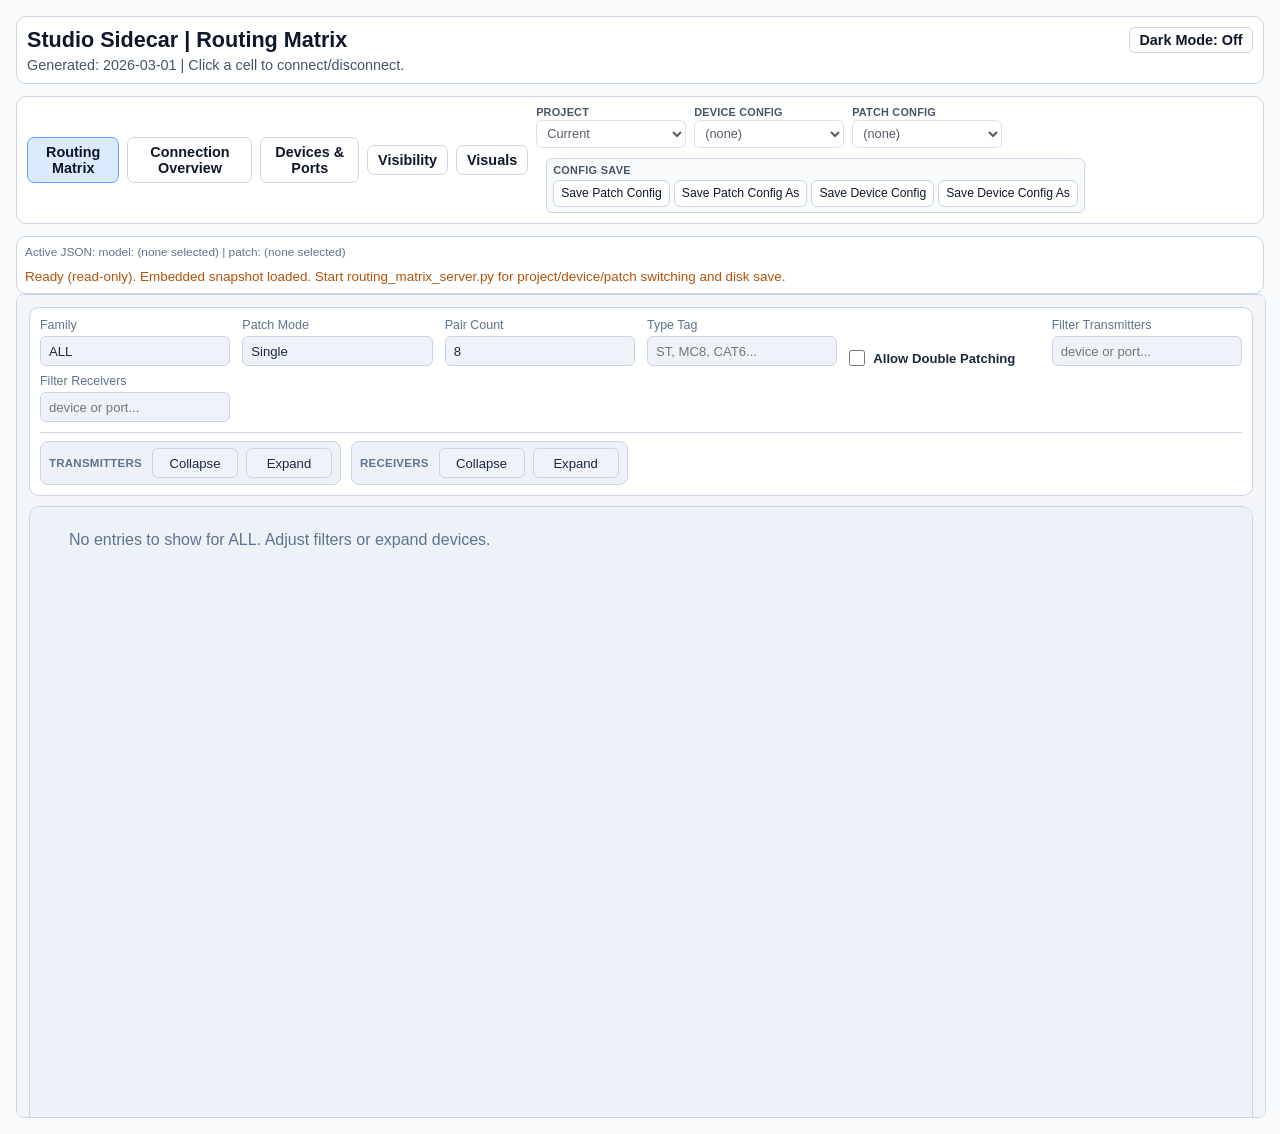
==== routing_matrix.html @ b46349c0 "Initial commit" ====
<!DOCTYPE html>
<html lang="en">
<head>
  <meta charset="utf-8" />
  <meta name="viewport" content="width=device-width, initial-scale=1" />
  <title>Studio Sidecar | Routing Matrix</title>
  <style>
    /* Global theme tokens and matrix sizing variables used throughout the app. */
    :root {
      color-scheme: light;
      --bg: #f8fafc;
      --panel: #ffffff;
      --ink: #0f172a;
      --muted: #475569;
      --border: #cbd5e1;
      --accent: #0f766e;
      --on: #dcfce7;
      --on-border: #16a34a;
      --warn: #fef3c7;
      --warn-border: #d97706;
      --matrix-source-col-width: 110px;
      --matrix-cell-width: 110px;
      --matrix-row-height: 26px;
      --matrix-first-row-height: 26px;
      --matrix-dest-device-row-height: 30px;
      --matrix-dest-header-height: 172px;
      --matrix-dest-inner-height: 166px;
      --matrix-dest-label-max-height: 138px;
    }
    /* Base page layout wrapper styles. */
    body {
      margin: 0;
      font-family: Helvetica, Arial, sans-serif;
      background: var(--bg);
      color: var(--ink);
      overflow-x: hidden;
    }
    .wrap {
      padding: 16px;
      display: grid;
      gap: 12px;
      min-width: 0;
    }
    .panel {
      background: var(--panel);
      border: 1px solid var(--border);
      border-radius: 10px;
      padding: 10px;
      min-width: 0;
    }
    h1 {
      margin: 0 0 4px 0;
      font-size: 1.35rem;
    }
    .meta {
      color: var(--muted);
      font-size: 0.9rem;
    }
    .controls {
      display: flex;
      flex-wrap: wrap;
      gap: 10px;
      align-items: center;
    }
    /* Matrix controls bar (filtering/routing/view/data groups). */
    .matrix-controls-panel {
      padding: 6px;
    }
    .matrix-controls-grid {
      display: grid;
      grid-template-columns: repeat(auto-fit, minmax(240px, max-content));
      gap: 6px;
      width: fit-content;
      max-width: 100%;
      align-items: start;
      justify-content: start;
    }
    .matrix-control-group {
      border: 1px solid var(--border);
      border-radius: 6px;
      padding: 5px 6px;
      background: #f8fafc;
      display: flex;
      flex-direction: column;
      gap: 4px;
      width: fit-content;
      max-width: 100%;
    }
    .matrix-control-title {
      font-size: 0.66rem;
      font-weight: 700;
      letter-spacing: 0.03em;
      color: #475569;
      text-transform: uppercase;
    }
    .matrix-control-group label {
      display: flex;
      flex-direction: column;
      gap: 2px;
      font-size: 0.74rem;
      color: #475569;
      line-height: 1.1;
      width: fit-content;
      max-width: 100%;
    }
    .matrix-control-group select,
    .matrix-control-group input[type="text"],
    .matrix-control-group input[type="search"],
    .matrix-control-group input[type="number"] {
      width: clamp(160px, 20vw, 280px);
      font-size: 0.78rem;
      padding: 3px 6px;
      min-height: 28px;
    }
    .matrix-control-group .inline-checkbox {
      flex-direction: row;
      align-items: center;
      gap: 4px;
      color: var(--ink);
      font-size: 0.76rem;
      width: auto;
    }
    .matrix-control-group .controls-row {
      display: grid;
      grid-template-columns: repeat(2, max-content);
      gap: 4px;
      width: fit-content;
      max-width: 100%;
    }
    .matrix-control-group .controls-row button {
      min-height: 27px;
      padding: 3px 6px;
      font-size: 0.78rem;
      line-height: 1.05;
    }
    .matrix-control-group .hint {
      font-size: 0.68rem;
      color: #64748b;
      line-height: 1.1;
    }
    .matrix-control-group .inline-pair {
      flex-direction: row;
      align-items: center;
      gap: 6px;
    }
    .matrix-control-group .inline-pair input[type="number"] {
      width: 64px;
      min-height: 24px;
      padding: 2px 4px;
      font-size: 0.74rem;
    }
    /* Prototype-mode control panel shown when the matrix subtab switches to prototype mode. */
    .prototype-controls-panel {
      display: none;
      padding: 8px;
      gap: 8px;
    }
    .prototype-controls-grid {
      display: grid;
      grid-template-columns: repeat(auto-fit, minmax(220px, 1fr));
      gap: 8px;
      width: 100%;
    }
    .prototype-controls-group {
      border: 1px solid var(--border);
      border-radius: 6px;
      background: #f8fafc;
      padding: 6px;
      display: grid;
      gap: 6px;
      align-content: start;
    }
    .prototype-controls-group.compact {
      justify-self: start;
      width: fit-content;
      min-width: 0;
    }
    .prototype-controls-label {
      font-size: 0.68rem;
      font-weight: 700;
      color: #475569;
      text-transform: uppercase;
      letter-spacing: 0.03em;
    }
    .prototype-controls-actions {
      display: flex;
      flex-wrap: wrap;
      gap: 6px;
      align-items: center;
    }
    .prototype-controls-actions button {
      min-height: 28px;
      font-size: 0.8rem;
      padding: 4px 8px;
    }
    .prototype-controls-group .inline-checkbox {
      display: inline-flex;
      align-items: center;
      gap: 6px;
      color: #334155;
      font-size: 0.8rem;
      width: fit-content;
    }
    .prototype-status {
      min-height: 1.2em;
      margin-top: 2px;
    }
    .prototype-controls-meta {
      font-size: 0.74rem;
      color: #64748b;
      word-break: break-word;
    }
    /* Main top area and navigation tabs/project selectors. */
    .header-top {
      display: flex;
      align-items: flex-start;
      justify-content: space-between;
      gap: 10px;
      flex-wrap: wrap;
    }
    .tab-bar {
      display: flex;
      gap: 8px;
      align-items: center;
    }
    .header-tools {
      margin-left: auto;
      display: flex;
      align-items: flex-start;
      gap: 10px;
      flex-wrap: wrap;
    }
    .tab-save-group {
      margin-left: auto;
      align-self: flex-start;
      border: 1px solid var(--border);
      border-radius: 6px;
      background: #f8fafc;
      padding: 5px 6px;
      display: grid;
      gap: 4px;
      align-content: start;
    }
    .tab-save-group .prototype-controls-label {
      justify-self: start;
      text-align: left;
    }
    .tab-save-group .prototype-controls-actions {
      gap: 4px;
    }
    .tab-save-group .prototype-controls-actions button {
      min-height: 27px;
      padding: 3px 7px;
      font-size: 0.76rem;
      line-height: 1.05;
    }
    @media (max-width: 1280px) {
      .tab-save-group {
        margin-left: 10px;
      }
    }
    .project-tools {
      display: flex;
      align-items: flex-start;
      gap: 8px;
      flex-wrap: wrap;
    }
    .project-tool {
      display: flex;
      flex-direction: column;
      gap: 2px;
      min-width: 150px;
      max-width: 220px;
    }
    .project-tool span {
      font-size: 0.68rem;
      color: var(--muted);
      font-weight: 700;
      line-height: 1;
      text-transform: uppercase;
      letter-spacing: 0.02em;
    }
    .project-tool select {
      min-height: 28px;
      font-size: 0.8rem;
      padding: 2px 6px;
      min-width: 150px;
      max-width: 220px;
    }
    .theme-tools {
      display: flex;
      align-items: center;
      gap: 8px;
    }
    .theme-toggle-btn {
      min-width: 124px;
      font-weight: 600;
    }
    .tab-btn {
      border: 1px solid var(--border);
      background: #ffffff;
      color: var(--ink);
      border-radius: 7px;
      padding: 6px 10px;
      font-size: 0.9rem;
      font-weight: 600;
      cursor: pointer;
    }
    .tab-btn.active {
      background: #dbeafe;
      border-color: #60a5fa;
    }
    .tab-panel.hidden {
      display: none;
    }
    .tab-panel {
      min-width: 0;
    }
    .hidden {
      display: none !important;
    }
    /* Generic form controls and drag resize handles used by matrix table headers. */
    label {
      font-size: 0.85rem;
      color: var(--muted);
    }
    .scale-control {
      display: flex;
      flex-direction: column;
      gap: 4px;
      min-width: 210px;
    }
    .scale-input-row {
      display: flex;
      align-items: center;
      gap: 6px;
    }
    .scale-input-row input[type="number"] {
      width: 74px;
      min-width: 74px;
    }
    .scale-input-row input[type="range"] {
      width: 140px;
      min-width: 120px;
      accent-color: var(--accent);
    }
    .resize-handle {
      position: absolute;
      z-index: 20;
      background: transparent;
      user-select: none;
      touch-action: none;
    }
    .resize-handle::after {
      content: "";
      position: absolute;
      background: rgba(30, 64, 175, 0.22);
      border-radius: 999px;
      transition: background 120ms ease;
    }
    .resize-handle:hover::after,
    .resize-handle.active::after {
      background: rgba(30, 64, 175, 0.55);
    }
    .resize-handle.col {
      top: 3px;
      right: -5px;
      width: 10px;
      height: calc(100% - 6px);
      cursor: col-resize;
    }
    .resize-handle.col::after {
      top: 2px;
      left: 4px;
      width: 2px;
      height: calc(100% - 4px);
    }
    .resize-handle.row {
      left: 3px;
      bottom: -5px;
      width: calc(100% - 6px);
      height: 10px;
      cursor: row-resize;
    }
    .resize-handle.row.edge-right {
      left: auto;
      right: 3px;
      width: 22px;
    }
    .resize-handle.row-top {
      top: -5px;
      bottom: auto;
    }
    .resize-handle.row::after {
      left: 2px;
      top: 4px;
      width: calc(100% - 4px);
      height: 2px;
    }
    select, input[type="text"], input[type="search"], input[type="number"], button {
      font-size: 0.9rem;
      padding: 4px 8px;
      border: 1px solid var(--border);
      border-radius: 6px;
      background: #fff;
      color: var(--ink);
    }
    button {
      cursor: pointer;
    }
    button:hover {
      border-color: #94a3b8;
    }
    /* Status + debug report panel styling. */
    .status {
      font-size: 0.84rem;
      color: var(--muted);
      min-height: 1.2em;
    }
    .status.warn {
      color: #b45309;
    }
    .debug-tools {
      display: flex;
      flex-direction: column;
      gap: 8px;
      margin-top: 6px;
      padding: 8px;
    }
    .debug-tools-head {
      display: flex;
      gap: 8px;
      flex-wrap: wrap;
      align-items: center;
    }
    .debug-tools-head button {
      font-size: 0.78rem;
      padding: 4px 8px;
    }
    .debug-report {
      margin: 0;
      font-size: 0.72rem;
      line-height: 1.3;
      max-height: 240px;
      overflow: auto;
      border: 1px solid var(--border);
      border-radius: 6px;
      background: #f8fafc;
      padding: 8px;
      white-space: pre-wrap;
      word-break: break-word;
      font-family: Menlo, Monaco, Consolas, "Liberation Mono", "Courier New", monospace;
    }
    /* Matrix viewport, sticky headers, and table geometry. */
    .matrix-wrap {
      overflow-x: auto;
      overflow-y: auto;
      width: 100%;
      max-width: 100%;
      height: var(--matrix-viewport-height, calc(100dvh - 170px));
      min-height: 420px;
      max-height: none;
      overscroll-behavior: contain;
      -webkit-overflow-scrolling: touch;
      touch-action: pan-x pan-y;
      scrollbar-gutter: stable both-edges;
      border: 1px solid var(--border);
      border-radius: 8px;
      background: #fff;
      padding: 0;
      position: relative;
      isolation: isolate;
    }
    .matrix-x-scroll {
      overflow-x: auto;
      overflow-y: hidden;
      width: 100%;
      max-width: 100%;
      height: 14px;
      min-height: 14px;
      max-height: 14px;
      padding: 0;
      border: 1px solid var(--border);
      border-radius: 8px;
      background: #fff;
      scrollbar-gutter: stable;
      -webkit-overflow-scrolling: touch;
    }
    .matrix-x-scroll .inner {
      height: 1px;
      min-height: 1px;
    }
    .matrix-wrap table {
      border-collapse: separate;
      border-spacing: 0;
      width: max-content;
      min-width: max-content;
    }
    .matrix-wrap table {
      table-layout: fixed;
      position: relative;
      z-index: 0;
    }
    .matrix-wrap th,
    .matrix-wrap td {
      border-right: 1px solid #e2e8f0;
      border-bottom: 1px solid #e2e8f0;
      padding: 0;
      min-width: var(--matrix-cell-width);
      height: var(--matrix-row-height);
      text-align: center;
      vertical-align: middle;
      font-size: 0.70rem;
    }
    .matrix-wrap tbody tr:first-child th,
    .matrix-wrap tbody tr:first-child td {
      height: var(--matrix-first-row-height);
      min-height: var(--matrix-first-row-height);
      max-height: var(--matrix-first-row-height);
    }
    .matrix-wrap thead th {
      position: sticky;
      top: 0;
      background: #f1f5f9;
      z-index: 30;
      padding: 2px 3px;
      box-shadow: inset 0 -1px 0 #cbd5e1;
      background-clip: padding-box;
    }
    .matrix-wrap thead tr.dest-device-row th {
      top: 0;
      z-index: 32;
    }
    .matrix-wrap thead tr.dest-port-row th {
      top: 0;
      z-index: 32;
    }
    .matrix-wrap .sticky-left {
      position: sticky;
      left: 0;
      background: #f8fafc;
      z-index: 24;
      width: var(--matrix-source-col-width);
      min-width: var(--matrix-source-col-width);
      max-width: var(--matrix-source-col-width);
      text-align: left;
      padding: 2px 6px;
      box-shadow: inset -1px 0 0 #cbd5e1;
      background-clip: padding-box;
    }
    .matrix-wrap tbody .sticky-left {
      z-index: 26;
    }
    .matrix-wrap thead .sticky-left {
      z-index: 36;
      background: #e2e8f0;
    }
    .matrix-wrap thead .sticky-left.top-left {
      left: 0;
      top: 0;
      z-index: 40;
      background: #dbe5f1;
      box-shadow: inset -1px 0 0 #94a3b8, inset 0 -1px 0 #94a3b8;
    }
    .port-head {
      line-height: 1.05;
      white-space: nowrap;
      overflow: hidden;
      text-overflow: ellipsis;
    }
    .port-head span {
      color: var(--muted);
      font-size: 0.62rem;
      display: block;
      line-height: 1.05;
    }
    .source-head .dev {
      font-size: 0.82rem;
      font-weight: 600;
      color: #0f172a;
      white-space: nowrap;
      overflow: hidden;
      text-overflow: ellipsis;
      display: block;
      max-width: calc(var(--matrix-source-col-width) - 12px);
    }
    .source-head .prt {
      font-size: 0.72rem;
      color: #475569;
      white-space: nowrap;
      overflow: hidden;
      text-overflow: ellipsis;
      display: block;
      max-width: calc(var(--matrix-source-col-width) - 12px);
    }
    .source-head.device-folder .dev {
      font-size: 0.84rem;
      font-weight: 700;
      max-width: calc(var(--matrix-source-col-width) - 12px);
    }
    .source-head.device-folder .prt {
      font-size: 0.70rem;
      font-weight: 600;
      color: #64748b;
      max-width: calc(var(--matrix-source-col-width) - 12px);
    }
    .source-head.top-left .dev {
      font-size: 0.86rem;
      font-weight: 700;
    }
    .source-head.top-left .prt {
      font-size: 0.70rem;
      font-weight: 600;
    }
    .dest-head {
      min-width: var(--matrix-cell-width);
      width: var(--matrix-cell-width);
      max-width: var(--matrix-cell-width);
      vertical-align: bottom;
      padding: 1px;
    }
    .dest-head.dest-device-head {
      height: var(--matrix-dest-device-row-height);
      min-height: var(--matrix-dest-device-row-height);
      max-height: var(--matrix-dest-device-row-height);
      vertical-align: middle;
      background: #e2e8f0;
      padding: 2px 3px;
    }
    .dest-head.dest-port-head {
      height: var(--matrix-dest-header-height);
      min-height: var(--matrix-dest-header-height);
      max-height: var(--matrix-dest-header-height);
      vertical-align: bottom;
      padding: 1px;
    }
    .dest-device-col {
      display: flex;
      align-items: center;
      justify-content: flex-start;
      gap: 4px;
      min-width: 0;
    }
    .dest-device-name {
      font-size: 0.82rem;
      font-weight: 700;
      color: #334155;
      white-space: nowrap;
      overflow: hidden;
      text-overflow: ellipsis;
      min-width: 0;
      max-width: none;
    }
    .dest-device-meta {
      font-size: 0.68rem;
      font-weight: 600;
      color: #64748b;
      white-space: nowrap;
      overflow: hidden;
      text-overflow: ellipsis;
      max-width: none;
    }
    .dest-col {
      display: flex;
      flex-direction: column;
      align-items: stretch;
      justify-content: flex-end;
      gap: 2px;
      height: var(--matrix-dest-inner-height);
      min-height: var(--matrix-dest-inner-height);
      padding: 0 2px;
    }
    .dest-labels {
      display: flex;
      flex-direction: column;
      align-items: stretch;
      justify-content: flex-end;
      gap: 2px;
      min-height: 0;
      min-width: 0;
    }
    .dest-controls {
      display: flex;
      justify-content: flex-end;
      gap: 2px;
      min-height: 12px;
    }
    .dest-device {
      font-size: 0.80rem;
      font-weight: 700;
      color: #334155;
      display: block;
      line-height: 1.05;
      white-space: nowrap;
      overflow: hidden;
      text-overflow: ellipsis;
      max-width: calc(var(--matrix-cell-width) - 4px);
    }
    .dest-port {
      font-size: 0.82rem;
      color: #475569;
      display: block;
      line-height: 1.05;
      white-space: nowrap;
      overflow: hidden;
      text-overflow: ellipsis;
      max-width: calc(var(--matrix-cell-width) - 4px);
      max-height: var(--matrix-dest-label-max-height);
      text-align: left;
    }
    body.dest-orientation-vertical .dest-col {
      align-items: center;
      justify-content: flex-end;
      padding: 0 1px;
    }
    body.dest-orientation-vertical .dest-head.dest-device-head .dest-device-col {
      align-items: center;
      justify-content: flex-start;
    }
    body.dest-orientation-vertical .dest-device-name {
      writing-mode: vertical-rl;
      text-orientation: mixed;
      transform: rotate(180deg);
      transform-origin: center center;
      white-space: nowrap;
      overflow: hidden;
      text-overflow: clip;
      line-height: 1.0;
      max-height: calc(var(--matrix-dest-device-row-height) - 8px);
    }
    body.dest-orientation-vertical .dest-device-meta {
      display: none;
    }
    body.dest-orientation-vertical .dest-controls {
      justify-content: center;
    }
    body.dest-orientation-vertical .dest-labels {
      flex-direction: row;
      align-items: flex-end;
      justify-content: center;
      gap: 2px;
      min-height: calc(var(--matrix-dest-inner-height) - 14px);
    }
    body.dest-orientation-vertical .dest-device,
    body.dest-orientation-vertical .dest-port {
      writing-mode: vertical-rl;
      text-orientation: mixed;
      transform: rotate(180deg);
      transform-origin: center center;
      white-space: nowrap;
      overflow: hidden;
      text-overflow: clip;
      max-width: none;
      max-height: none;
      text-align: left;
      line-height: 1.0;
    }
    body.dest-orientation-vertical .dest-port {
      max-height: none;
    }
    .source-line {
      display: flex;
      align-items: center;
      gap: 4px;
      min-width: 0;
    }
    .source-head.collapsed,
    .dest-head.collapsed {
      background: #d7e3f0;
    }
    .group-toggle {
      border: 1px solid #cbd5e1;
      background: #ffffff;
      color: #334155;
      border-radius: 4px;
      width: 14px;
      height: 14px;
      min-width: 14px;
      min-height: 14px;
      padding: 0;
      line-height: 12px;
      font-size: 0.58rem;
      cursor: pointer;
    }
    .group-toggle:hover {
      border-color: #94a3b8;
      background: #f8fafc;
    }
    .dest-head .group-toggle {
      display: inline-block;
      margin: 0;
      width: 12px;
      height: 12px;
      min-width: 12px;
      min-height: 12px;
      line-height: 10px;
    }
    /* Matrix cell states for hover/on/blocked/incompatible interactions. */
    td.cell {
      cursor: pointer;
      background: #fff;
      min-width: var(--matrix-cell-width);
      width: var(--matrix-cell-width);
      height: var(--matrix-row-height);
      position: relative;
      z-index: 1;
      transition: background-color 120ms ease, box-shadow 120ms ease;
    }
    td.cell:hover {
      background: #dcfce7;
      box-shadow: inset 0 0 0 1px #22c55e;
    }
    .axis-hover-row {
      outline: 1px solid rgba(37, 99, 235, 0.42);
      outline-offset: -1px;
    }
    .axis-hover-col {
      outline: 1px solid rgba(29, 78, 216, 0.52);
      outline-offset: -1px;
    }
    td.cell.axis-hover-point {
      outline: 2px solid rgba(30, 64, 175, 0.9);
      outline-offset: -2px;
    }
    td.cell.range-anchor {
      background: #dbeafe;
      box-shadow: inset 0 0 0 2px #2563eb;
    }
    td.cell.on {
      background: var(--on);
      box-shadow: inset 0 0 0 1px var(--on-border);
    }
    td.cell.on.override {
      background: var(--warn);
      box-shadow: inset 0 0 0 1px var(--warn-border);
    }
    td.cell.disabled-port {
      cursor: not-allowed;
      background: #eef2f7;
      box-shadow: inset 0 0 0 1px #cbd5e1;
    }
    td.cell.disabled-port:hover {
      background: #e2e8f0;
      box-shadow: inset 0 0 0 1px #94a3b8;
    }
    td.cell.group-blocked {
      cursor: not-allowed;
      color: #475569;
      font-size: 0.60rem;
      background: #fdecc8;
    }
    td.cell.group-blocked.group-on {
      background: #f4d8a0;
      color: #0f172a;
      font-weight: 700;
    }
    tr.device-folder-row th {
      background: #d3dfec;
      border-bottom: 1px solid #b8c7da;
    }
    td.cell.incompatible {
      background: #fee2e2;
      color: #b91c1c;
      cursor: not-allowed;
      box-shadow: inset 0 0 0 1px #fca5a5;
    }
    /* Connection list and prototype iframe host containers. */
    .split {
      display: grid;
      grid-template-columns: minmax(0, 1fr) 320px;
      gap: 12px;
    }
    .conn-list {
      width: 100%;
      max-width: 100%;
      height: var(--matrix-viewport-height, calc(100dvh - 170px));
      min-height: 420px;
      max-height: none;
      padding: 0;
      overflow: auto;
      overscroll-behavior: contain;
      -webkit-overflow-scrolling: touch;
      border: 1px solid var(--border);
      border-radius: 8px;
      background: #fff;
      position: relative;
      isolation: isolate;
    }
    .prototype-matrix-host {
      width: 100%;
      max-width: 100%;
      height: var(--matrix-viewport-height, calc(100dvh - 170px));
      min-height: 420px;
      max-height: none;
      overflow: hidden;
      overscroll-behavior: contain;
      border: 1px solid var(--border);
      border-radius: 8px;
      padding: 0;
      background: #fff;
    }
    .prototype-matrix-frame {
      display: block;
      width: 100%;
      height: 100%;
      border: 0;
      background: #fff;
    }
    body.main-prototype-mode #panelMatrix .matrix-controls-panel,
    body.main-prototype-mode #panelMatrix #status,
    body.main-prototype-mode #panelMatrix .debug-tools,
    body.main-prototype-mode #panelMatrix .matrix-subtabs,
    body.main-prototype-mode #panelMatrix #matrixXScroll,
    body.main-prototype-mode #panelMatrix #matrixContainer,
    body.main-prototype-mode #panelMatrix #connectionList {
      display: none !important;
    }
    body.main-prototype-mode #panelMatrix #prototypeControlsPanel {
      display: grid !important;
    }
    body.main-prototype-mode #panelMatrix #prototypeMatrixHost {
      display: block !important;
    }
    body.embedded-tab-mode {
      margin: 0;
      background: transparent;
    }
    body.embedded-tab-mode .wrap {
      width: 100%;
      max-width: none;
      margin: 0;
      padding: 0;
      gap: 8px;
    }
    body.embedded-tab-mode #headerPanel {
      display: none;
    }
    body.embedded-tab-mode #mainTabMatrix,
    body.embedded-tab-mode #mainTabConnectionOverview,
    body.embedded-tab-mode #mainTabDevices,
    body.embedded-tab-mode #mainTabVisibility,
    body.embedded-tab-mode #mainTabVisuals {
      display: none;
    }
    /* Toolbar + print behavior for the Connection Overview tab. */
    .connection-overview-toolbar {
      display: flex;
      align-items: center;
      justify-content: space-between;
      gap: 10px;
    }
    .connection-overview-toolbar-actions {
      display: flex;
      align-items: center;
      gap: 8px;
      flex-wrap: wrap;
    }
    .connection-overview-toolbar-title {
      font-weight: 700;
      color: var(--ink);
    }
    @media print {
      body.print-connection-overview .wrap > * {
        display: none !important;
      }
      body.print-connection-overview #panelConnectionOverview {
        display: block !important;
      }
      body.print-connection-overview #panelConnectionOverview .connection-overview-toolbar {
        display: none !important;
      }
      body.print-connection-overview #panelConnectionOverview .conn-list {
        height: auto !important;
        min-height: 0 !important;
        overflow: visible !important;
        border: 0 !important;
      }
      body.print-connection-overview #panelConnectionOverview .panel {
        border: 0 !important;
        box-shadow: none !important;
        background: #fff !important;
        padding: 0 !important;
      }
      body.print-connection-overview #panelConnectionOverview table {
        font-size: 11px;
      }
      body.print-connection-overview #panelConnectionOverview th,
      body.print-connection-overview #panelConnectionOverview td {
        border: 1px solid #cbd5e1;
      }
    }
    body.embedded-tab-mode #mainTabBar {
      padding-top: 8px;
      padding-bottom: 8px;
    }
    body.embedded-tab-mode #mainTabBar .header-tools {
      margin-left: auto;
      width: 100%;
      align-items: flex-start;
      flex-wrap: nowrap;
    }
    body.embedded-tab-mode #mainTabBar .project-tools {
      width: auto;
      flex: 1 1 auto;
    }
    body.embedded-tab-mode #mainTabBar .tab-save-group {
      margin-left: auto;
      align-self: flex-start;
    }
    .conn-list table {
      width: 100%;
      min-width: 0;
      border-collapse: separate;
      border-spacing: 0;
    }
    .conn-list th {
      text-align: left;
      padding: 6px 8px;
      background: #f1f5f9;
    }
    .conn-list thead th {
      position: sticky;
      top: 0;
      z-index: 8;
      box-shadow: inset 0 -1px 0 #cbd5e1;
      background-clip: padding-box;
    }
    .conn-list td {
      text-align: left;
      padding: 6px 8px;
      height: auto;
      min-width: 0;
      font-size: 0.78rem;
    }
    /* Hover tooltip shown when inspecting matrix crosspoints. */
    .matrix-hover-tooltip {
      position: fixed;
      z-index: 50;
      max-width: min(520px, calc(100vw - 20px));
      pointer-events: none;
      background: rgba(255, 255, 255, 0.98);
      color: #0f172a;
      border: 1px solid #94a3b8;
      border-radius: 8px;
      box-shadow: 0 8px 20px rgba(15, 23, 42, 0.22);
      padding: 6px 8px;
      font-size: 0.72rem;
      line-height: 1.25;
      white-space: pre-wrap;
    }
    .matrix-hover-tooltip .title {
      display: block;
      font-weight: 700;
      margin-bottom: 4px;
      color: #0f172a;
    }
    .matrix-hover-tooltip .line {
      display: block;
      color: #1e293b;
    }
    /* Visuals tab cards and embedded SVG previews. */
    .results-grid {
      display: grid;
      grid-template-columns: 1fr;
      gap: 10px;
    }
    .results-block {
      border: 1px solid var(--border);
      border-radius: 8px;
      background: #fff;
      padding: 8px;
    }
    .results-head {
      display: flex;
      justify-content: space-between;
      align-items: center;
      margin-bottom: 6px;
      gap: 8px;
    }
    .results-title {
      font-size: 0.84rem;
      font-weight: 700;
      color: #0f172a;
    }
    .results-actions {
      display: flex;
      align-items: center;
      gap: 8px;
      flex-wrap: wrap;
    }
    .preview-status {
      margin-bottom: 8px;
    }
    .preview-grid {
      display: grid;
      grid-template-columns: repeat(auto-fit, minmax(280px, 1fr));
      gap: 10px;
    }
    .preview-card {
      border: 1px solid #e2e8f0;
      border-radius: 8px;
      background: #ffffff;
      padding: 8px;
      display: grid;
      gap: 6px;
    }
    .preview-card-head {
      display: flex;
      align-items: center;
      justify-content: space-between;
      gap: 8px;
      font-size: 0.78rem;
    }
    .preview-card-title {
      font-weight: 700;
      color: #0f172a;
    }
    .preview-open-link {
      color: #2563eb;
      text-decoration: none;
      font-weight: 600;
      font-size: 0.74rem;
    }
    .preview-open-link:hover {
      text-decoration: underline;
    }
    .preview-image {
      width: 100%;
      height: 220px;
      object-fit: contain;
      border: 1px solid #cbd5e1;
      border-radius: 6px;
      background: #f8fafc;
    }
    /* Devices + visibility editor layout and list item styles. */
    .editor-layout {
      display: grid;
      grid-template-columns: 320px minmax(0, 1fr);
      gap: 12px;
    }
    .device-list-wrap {
      max-height: 68vh;
      overflow: auto;
      border: 1px solid var(--border);
      border-radius: 8px;
      background: #fff;
      padding: 4px;
    }
    .visibility-list-wrap {
      max-height: 68vh;
      overflow: auto;
      border: 1px solid var(--border);
      border-radius: 8px;
      background: #fff;
      padding: 4px;
    }
    .visibility-item {
      display: grid;
      grid-template-columns: auto auto minmax(0, 1fr) auto;
      gap: 8px;
      align-items: center;
      border: 1px solid #e2e8f0;
      border-radius: 6px;
      padding: 6px 8px;
      margin: 6px 2px;
      background: #f8fafc;
    }
    .visibility-item.dragging {
      opacity: 0.55;
    }
    .visibility-item.drag-over-before {
      box-shadow: inset 0 3px 0 #2563eb;
    }
    .visibility-item.drag-over-after {
      box-shadow: inset 0 -3px 0 #2563eb;
    }
    .visibility-item.off {
      opacity: 0.75;
      background: #f8fafc;
    }
    .visibility-drag-grip {
      font-size: 0.84rem;
      color: #64748b;
      letter-spacing: 0.5px;
      user-select: none;
      cursor: grab;
      font-weight: 700;
      width: 14px;
      text-align: center;
      line-height: 1;
    }
    .visibility-item.dragging .visibility-drag-grip {
      cursor: grabbing;
    }
    .visibility-name {
      font-size: 0.86rem;
      font-weight: 700;
      color: #0f172a;
      white-space: nowrap;
      overflow: hidden;
      text-overflow: ellipsis;
    }
    .visibility-meta {
      font-size: 0.74rem;
      color: #64748b;
      white-space: nowrap;
      overflow: hidden;
      text-overflow: ellipsis;
    }
    .device-item {
      display: grid;
      grid-template-columns: minmax(0, 1fr) auto;
      gap: 6px;
      align-items: center;
      border: 1px solid #e2e8f0;
      border-radius: 6px;
      padding: 6px;
      margin: 6px 2px;
      background: #f8fafc;
    }
    .device-item.active {
      border-color: #60a5fa;
      background: #eff6ff;
    }
    .device-title {
      font-size: 0.86rem;
      font-weight: 700;
      color: #0f172a;
      text-align: left;
    }
    .device-sub {
      font-size: 0.72rem;
      color: #475569;
      text-align: left;
      margin-top: 2px;
    }
    .device-action-btn {
      padding: 4px 7px;
      font-size: 0.78rem;
    }
    .editor-head {
      display: grid;
      grid-template-columns: minmax(170px, 1fr) minmax(170px, 1fr) auto auto;
      gap: 8px;
      align-items: end;
      margin-bottom: 10px;
    }
    .editor-head #saveDeviceMetaBtn,
    .editor-head #saveDeviceAsTemplateBtn {
      white-space: nowrap;
      height: 34px;
      padding: 6px 10px;
    }
    .editor-card {
      border: 1px solid var(--border);
      border-radius: 8px;
      background: #fff;
      padding: 8px;
    }
    .mini-tabs {
      display: flex;
      gap: 8px;
      margin-bottom: 10px;
    }
    .matrix-subtabs {
      margin-bottom: 8px;
    }
    .mini-tab-btn {
      border: 1px solid var(--border);
      border-radius: 6px;
      background: #fff;
      padding: 4px 8px;
      font-size: 0.82rem;
      font-weight: 600;
      cursor: pointer;
    }
    .mini-tab-btn.active {
      background: #dcfce7;
      border-color: #4ade80;
    }
    .port-add-grid {
      display: grid;
      grid-template-columns: 140px 62px minmax(150px, 1fr) 120px 140px auto;
      gap: 8px;
      align-items: end;
      margin-bottom: 8px;
    }
    .port-add-grid #addPortCountInput {
      width: 62px;
    }
    .port-add-grid #addPortBaseInput {
      min-width: 150px;
    }
    .port-add-grid #addPortTransportInput {
      min-width: 120px;
    }
    .port-add-grid #addPortsBtn {
      white-space: nowrap;
      height: 34px;
      padding: 6px 10px;
    }
    .port-table-wrap {
      max-height: 52vh;
      overflow: auto;
      border: 1px solid var(--border);
      border-radius: 8px;
    }
    .port-table {
      width: 100%;
      border-collapse: separate;
      border-spacing: 0;
    }
    .port-table th,
    .port-table td {
      border-bottom: 1px solid #e2e8f0;
      border-right: 1px solid #e2e8f0;
      text-align: left;
      padding: 6px;
      font-size: 0.78rem;
      height: auto;
      min-width: 0;
    }
    .port-table th:last-child,
    .port-table td:last-child {
      border-right: 0;
    }
    .muted-note {
      color: #64748b;
      font-size: 0.76rem;
    }
    .muted-note.warn {
      color: #b45309;
    }
    /* Dark theme overrides for all major UI surfaces and controls. */
    body.theme-dark {
      color-scheme: dark;
      --bg: #0b1220;
      --panel: #111827;
      --ink: #e5e7eb;
      --muted: #94a3b8;
      --border: #334155;
      --accent: #38bdf8;
      --on: #052e1d;
      --on-border: #22c55e;
      --warn: #422e0c;
      --warn-border: #f59e0b;
    }
    body.theme-dark .tab-btn,
    body.theme-dark .mini-tab-btn,
    body.theme-dark .group-toggle,
    body.theme-dark select,
    body.theme-dark input[type="text"],
    body.theme-dark input[type="search"],
    body.theme-dark input[type="number"],
    body.theme-dark button {
      background: #0f172a;
      border-color: #334155;
      color: #e5e7eb;
    }
    body.theme-dark button:hover,
    body.theme-dark .tab-btn:hover,
    body.theme-dark .mini-tab-btn:hover,
    body.theme-dark .group-toggle:hover {
      border-color: #64748b;
      background: #172033;
    }
    body.theme-dark .tab-btn.active {
      background: #1e3a8a;
      border-color: #3b82f6;
      color: #eff6ff;
    }
    body.theme-dark .mini-tab-btn.active {
      background: #14532d;
      border-color: #22c55e;
      color: #dcfce7;
    }
    body.theme-dark .matrix-wrap,
    body.theme-dark .matrix-x-scroll,
    body.theme-dark .device-list-wrap,
    body.theme-dark .visibility-list-wrap,
    body.theme-dark .editor-card,
    body.theme-dark .results-block,
    body.theme-dark .conn-list,
    body.theme-dark .prototype-matrix-host {
      background: #0f172a;
      border-color: #334155;
    }
    body.theme-dark .conn-list table {
      background: #0f172a;
    }
    body.theme-dark .prototype-controls-group {
      background: #172033;
      border-color: #334155;
    }
    body.theme-dark .tab-save-group {
      background: #172033;
      border-color: #334155;
    }
    body.theme-dark .prototype-controls-label {
      color: #e2e8f0;
    }
    body.theme-dark .prototype-controls-group .inline-checkbox {
      color: #cbd5e1;
    }
    body.theme-dark .matrix-control-group {
      background: #172033;
      border-color: #334155;
    }
    body.theme-dark .matrix-control-title,
    body.theme-dark .matrix-control-group label {
      color: #cbd5e1;
    }
    body.theme-dark .matrix-control-group .hint {
      color: #94a3b8;
    }
    body.theme-dark .matrix-wrap th,
    body.theme-dark .matrix-wrap td {
      border-right-color: #273449;
      border-bottom-color: #273449;
    }
    body.theme-dark .matrix-wrap thead th {
      background: #1f2937;
      box-shadow: inset 0 -1px 0 #334155;
    }
    body.theme-dark .dest-head.dest-device-head {
      background: #243244;
    }
    body.theme-dark .matrix-wrap .sticky-left {
      background: #111827;
      box-shadow: inset -1px 0 0 #334155;
    }
    body.theme-dark .matrix-wrap thead .sticky-left {
      background: #1f2937;
    }
    body.theme-dark .matrix-wrap thead .sticky-left.top-left {
      background: #243244;
      box-shadow: inset -1px 0 0 #475569, inset 0 -1px 0 #475569;
    }
    body.theme-dark td.cell {
      background: #0f172a;
    }
    body.theme-dark td.cell:hover {
      background: #0f2f24;
      box-shadow: inset 0 0 0 1px #22c55e;
    }
    body.theme-dark .axis-hover-row {
      outline: 1px solid rgba(96, 165, 250, 0.42);
    }
    body.theme-dark .axis-hover-col {
      outline: 1px solid rgba(147, 197, 253, 0.52);
    }
    body.theme-dark td.cell.axis-hover-point {
      outline: 2px solid rgba(59, 130, 246, 0.95);
    }
    body.theme-dark td.cell.range-anchor {
      background: #1e3a8a;
      box-shadow: inset 0 0 0 2px #93c5fd;
    }
    body.theme-dark .source-head .dev,
    body.theme-dark .results-title,
    body.theme-dark .preview-card-title,
    body.theme-dark .device-title {
      color: #e5e7eb;
    }
    body.theme-dark .source-head .prt,
    body.theme-dark .dest-port,
    body.theme-dark .device-sub,
    body.theme-dark .muted-note {
      color: #94a3b8;
    }
    body.theme-dark .dest-device {
      color: #cbd5e1;
    }
    body.theme-dark .dest-device-name {
      color: #e2e8f0;
    }
    body.theme-dark .dest-device-meta {
      color: #94a3b8;
    }
    body.theme-dark .source-head.collapsed,
    body.theme-dark .dest-head.collapsed {
      background: #1b2a3d;
    }
    body.theme-dark td.cell.group-blocked {
      background: #3f2f16;
      color: #d6c7a5;
    }
    body.theme-dark td.cell.group-blocked.group-on {
      background: #5a4321;
      color: #f3e8c8;
    }
    body.theme-dark tr.device-folder-row th {
      background: #223249;
      border-bottom: 1px solid #415676;
    }
    body.theme-dark td.cell.incompatible {
      background: #4a1f24;
      color: #fca5a5;
      box-shadow: inset 0 0 0 1px #7f1d1d;
    }
    body.theme-dark td.cell.disabled-port {
      background: #1e293b;
      box-shadow: inset 0 0 0 1px #334155;
    }
    body.theme-dark td.cell.disabled-port:hover {
      background: #273449;
      box-shadow: inset 0 0 0 1px #64748b;
    }
    body.theme-dark .conn-list th {
      background: #1f2937;
    }
    body.theme-dark .conn-list thead th {
      box-shadow: inset 0 -1px 0 #334155;
    }
    body.theme-dark .matrix-hover-tooltip {
      background: rgba(15, 23, 42, 0.98);
      color: #e5e7eb;
      border-color: #475569;
      box-shadow: 0 10px 24px rgba(2, 6, 23, 0.55);
    }
    body.theme-dark .matrix-hover-tooltip .title {
      color: #f8fafc;
    }
    body.theme-dark .matrix-hover-tooltip .line {
      color: #cbd5e1;
    }
    body.theme-dark .device-item {
      border-color: #334155;
      background: #0f172a;
    }
    body.theme-dark .visibility-item {
      border-color: #334155;
      background: #0f172a;
    }
    body.theme-dark .visibility-item.drag-over-before {
      box-shadow: inset 0 3px 0 #60a5fa;
    }
    body.theme-dark .visibility-item.drag-over-after {
      box-shadow: inset 0 -3px 0 #60a5fa;
    }
    body.theme-dark .visibility-item.off {
      background: #111827;
      opacity: 0.8;
    }
    body.theme-dark .visibility-name {
      color: #e5e7eb;
    }
    body.theme-dark .visibility-meta {
      color: #94a3b8;
    }
    body.theme-dark .visibility-drag-grip {
      color: #94a3b8;
    }
    body.theme-dark .device-item.active {
      border-color: #60a5fa;
      background: #172554;
    }
    body.theme-dark .preview-card {
      border-color: #334155;
      background: #0b1220;
    }
    body.theme-dark .preview-image {
      border-color: #334155;
      background: #111827;
    }
    body.theme-dark .preview-open-link {
      color: #93c5fd;
    }
    body.theme-dark .resize-handle::after {
      background: rgba(147, 197, 253, 0.28);
    }
    body.theme-dark .resize-handle:hover::after,
    body.theme-dark .resize-handle.active::after {
      background: rgba(147, 197, 253, 0.62);
    }
    body.theme-dark .status.warn {
      color: #f59e0b;
    }
    body.theme-dark .debug-report {
      background: #0b1220;
      border-color: #334155;
      color: #cbd5e1;
    }
    body.theme-dark .muted-note.warn {
      color: #f59e0b;
    }
    /* Responsive layout breakpoints for medium and small viewports. */
    @media (max-width: 1200px) {
      .split {
        grid-template-columns: 1fr;
      }
      .matrix-controls-grid {
        grid-template-columns: repeat(2, minmax(220px, max-content));
      }
      .editor-layout {
        grid-template-columns: 1fr;
      }
      .editor-head {
        grid-template-columns: repeat(2, minmax(180px, 1fr));
      }
      .port-add-grid {
        grid-template-columns: 1fr 1fr;
      }
    }
    @media (max-width: 780px) {
      .header-tools {
        width: 100%;
        margin-left: 0;
      }
      .project-tools {
        width: 100%;
      }
      .project-tool,
      .project-tool select {
        min-width: 0;
        max-width: none;
        width: 100%;
      }
      .matrix-controls-grid {
        grid-template-columns: minmax(220px, 1fr);
        width: 100%;
      }
      .matrix-control-group,
      .matrix-control-group label,
      .matrix-control-group .controls-row {
        width: 100%;
      }
      .matrix-control-group select,
      .matrix-control-group input[type="text"],
      .matrix-control-group input[type="search"],
      .matrix-control-group input[type="number"] {
        width: 100%;
      }
    }
  </style>
</head>
<body>
  <!-- App-level wrapper that holds the top header and all tab panels. -->
  <div class="wrap">
    <!-- Static page title, generated timestamp, and standalone theme toggle. -->
    <div class="panel" id="headerPanel">
      <div class="header-top">
        <div>
          <h1>Studio Sidecar | Routing Matrix</h1>
          <div class="meta">Generated: 2026-03-01 | Click a cell to connect/disconnect.</div>
        </div>
        <div class="theme-tools">
          <button id="themeToggleBtn" class="theme-toggle-btn" type="button">Dark Mode: Off</button>
        </div>
      </div>
    </div>
    <!-- Primary navigation tabs plus project/config selectors. -->
    <div class="panel tab-bar" id="mainTabBar">
      <button id="mainTabMatrix" class="tab-btn active" type="button">Routing Matrix</button>
      <button id="mainTabConnectionOverview" class="tab-btn" type="button">Connection Overview</button>
      <button id="mainTabDevices" class="tab-btn" type="button">Devices & Ports</button>
      <button id="mainTabVisibility" class="tab-btn" type="button">Visibility</button>
      <button id="mainTabVisuals" class="tab-btn" type="button">Visuals</button>
      <div class="header-tools">
        <div id="projectTools" class="project-tools">
          <label class="project-tool"><span>Project</span>
            <select id="projectSelect"></select>
          </label>
          <label class="project-tool"><span>Device Config</span>
            <select id="deviceConfigSelect"></select>
          </label>
          <label class="project-tool"><span>Patch Config</span>
            <select id="patchConfigSelect"></select>
          </label>
        </div>
        <div class="tab-save-group">
          <div class="prototype-controls-label">Config Save</div>
          <div class="prototype-controls-actions">
            <button id="prototypeSavePatchConfigBtn" type="button">Save Patch Config</button>
            <button id="prototypeSavePatchConfigAsBtn" type="button">Save Patch Config As</button>
            <button id="prototypeSaveDeviceConfigBtn" type="button">Save Device Config</button>
            <button id="prototypeSaveDeviceConfigAsBtn" type="button">Save Device Config As</button>
          </div>
        </div>
      </div>
    </div>

    <!-- Routing Matrix tab panel (default): controls + matrix + debug + prototype host. -->
    <div id="panelMatrix" class="tab-panel">
      <!-- Prototype-only controls, shown when prototype subtab is active. -->
      <div class="panel prototype-controls-panel" id="prototypeControlsPanel">
        <div id="prototypeLoadedInfo" class="prototype-controls-meta"></div>
        <div id="prototypeStatus" class="status prototype-status"></div>
      </div>
      <!-- Standard matrix control groups for filter/routing/view/data actions. -->
      <div class="panel controls matrix-controls-panel">
        <div class="matrix-controls-grid">
          <div class="matrix-control-group">
            <div class="matrix-control-title">Filtering</div>
            <label>Family
              <select id="familySelect"></select>
            </label>
            <label>Filter Sources
              <input id="sourceFilterInput" type="search" placeholder="device or port..." />
            </label>
            <label>Filter Destinations
              <input id="destFilterInput" type="search" placeholder="device or port..." />
            </label>
          </div>
          <div class="matrix-control-group">
            <div class="matrix-control-title">Routing</div>
            <label>Patch Mode
              <select id="patchModeSelect">
                <option value="single">Single</option>
                <option value="paint">Paint</option>
                <option value="range">Range</option>
                <option value="stereo">Stereo Pair</option>
                <option value="multi">Multi Pair</option>
              </select>
            </label>
            <label class="inline-pair">Pair Count
              <input id="pairCountInput" type="number" min="2" max="64" step="1" value="8" />
            </label>
            <label>Type Tag (optional)
              <input id="typeTagInput" type="text" placeholder="ST, MC8, CAT6..." />
            </label>
            <label class="inline-checkbox" title="When off, each source/destination port can only be used once.">
              <input id="overrideToggle" type="checkbox" />
              Allow Double Patching
            </label>
            <div id="patchModeHint" class="hint">Single: click one crosspoint.</div>
          </div>
          <div class="matrix-control-group">
            <div class="matrix-control-title">View</div>
            <div class="controls-row">
              <button id="collapseGroupsBtn" type="button">Collapse Groups</button>
              <button id="expandGroupsBtn" type="button">Expand Groups</button>
              <button id="collapseDevicesBtn" type="button">Collapse Devices</button>
              <button id="expandDevicesBtn" type="button">Expand Devices</button>
            </div>
            <div class="controls-row">
              <button id="resetScaleBtn" type="button">Reset Scale</button>
              <button id="resetBtn" type="button">Reset View</button>
            </div>
          </div>
          <div class="matrix-control-group">
            <div class="matrix-control-title">Data</div>
            <div class="controls-row">
              <button id="importJsonBtn" type="button">Import JSON</button>
              <button id="exportJsonBtn" type="button">Export JSON</button>
              <button id="loadEmptyTemplateBtn" type="button">Load Empty Template</button>
            </div>
            <div class="controls-row">
              <button id="saveDeviceConfigBtn" type="button">Save Device Config</button>
              <button id="saveDeviceConfigAsBtn" type="button">Save Device Config As</button>
              <button id="savePatchConfigAsBtn" type="button">Save Patch Config As</button>
            </div>
            <div class="controls-row">
              <label class="inline-checkbox" title="Automatically save selected device + patch configs after edits.">
                <input id="autoSaveConfigsToggle" type="checkbox" />
                Auto Save Configs
              </label>
            </div>
          </div>
        </div>
        <input id="importModelFile" type="file" accept="application/json" style="display:none;" />
        <input id="importConnectionsFile" type="file" accept="application/json" style="display:none;" />
      </div>
      <!-- User feedback/status line for matrix actions. -->
      <div id="status" class="status panel"></div>
      <!-- Collapsible debug report area. -->
      <div class="panel debug-tools">
        <div class="debug-tools-head">
          <button id="copyDebugReportBtn" type="button">Copy Debug Report</button>
          <button id="toggleDebugPanelBtn" type="button">Show Debug Details</button>
        </div>
        <pre id="debugReportPanel" class="debug-report hidden"></pre>
      </div>
      <!-- Subtabs switch between patch matrix and prototype matrix iframe. -->
      <div class="mini-tabs matrix-subtabs">
        <button id="matrixSubTabPatch" class="mini-tab-btn active" type="button">Patch Matrix</button>
        <button id="matrixSubTabPrototype" class="mini-tab-btn" type="button">Prototype Matrix</button>
      </div>
      <!-- Scroll sync bar and live matrix table container. -->
      <div class="panel matrix-x-scroll" id="matrixXScroll"><div id="matrixXScrollInner" class="inner"></div></div>
      <div class="panel matrix-wrap" id="matrixContainer"></div>
      <!-- Embedded prototype matrix renderer. -->
      <div class="panel prototype-matrix-host" id="prototypeMatrixHost">
        <iframe
          id="prototypeMatrixFrame"
          class="prototype-matrix-frame"
          title="Prototype Routing Matrix"
          loading="lazy"
        ></iframe>
      </div>
    </div>
    <!-- Floating tooltip used while hovering matrix cells. -->
    <div id="matrixHoverTooltip" class="matrix-hover-tooltip hidden"></div>

    <!-- Connection Overview tab panel with export action and generated table. -->
    <div id="panelConnectionOverview" class="tab-panel hidden">
      <div class="panel connection-overview-toolbar">
        <div class="connection-overview-toolbar-title">Connection Overview</div>
        <div class="connection-overview-toolbar-actions">
          <button id="connectionOverviewExportCsvBtn" type="button">Export as CSV</button>
          <button id="connectionOverviewExportPdfBtn" type="button">Export as PDF</button>
        </div>
      </div>
      <div class="panel conn-list" id="connectionList"></div>
    </div>

    <!-- Devices & Ports tab panel for adding/editing device and port definitions. -->
    <div id="panelDevices" class="tab-panel hidden">
      <div class="panel controls">
        <label>Device Name
          <input id="newDeviceName" type="text" placeholder="New device name..." />
        </label>
        <label>Device Type
          <input id="newDeviceType" type="text" placeholder="Interface" />
        </label>
        <label>Template File
          <select id="deviceTemplateSourceSelect"></select>
        </label>
        <button id="reloadDeviceTemplatesBtn" type="button">Reload Templates</button>
        <label>Template Grouping
          <select id="deviceTemplateGroupingSelect">
            <option value="type-manufacturer" selected>Type + Manufacturer</option>
            <option value="type">Device Type</option>
            <option value="manufacturer">Manufacturer</option>
          </select>
        </label>
        <label>Device Template
          <select id="newDeviceTemplateSelect"></select>
        </label>
        <button id="applyDeviceTemplateBtn" type="button">Use Template</button>
        <button id="addDeviceBtn" type="button">Add Device</button>
      </div>
      <div class="editor-layout">
        <div class="panel">
          <div class="device-list-wrap" id="deviceListPanel"></div>
        </div>
        <div class="panel">
        <div class="editor-head">
            <label>Selected Device Name
              <input id="deviceNameInput" type="text" placeholder="Device name" />
            </label>
            <label>Device Type
              <input id="deviceTypeInput" type="text" placeholder="Device type" />
            </label>
            <button id="saveDeviceMetaBtn" type="button">Save Device</button>
            <button id="saveDeviceAsTemplateBtn" type="button">Save Device As Template</button>
          </div>
          <div class="mini-tabs">
            <button id="portTabInputs" class="mini-tab-btn active" type="button">Inputs</button>
            <button id="portTabOutputs" class="mini-tab-btn" type="button">Outputs</button>
          </div>
          <div id="deviceEditorPanel"></div>
        </div>
      </div>
    </div>

    <!-- Visibility tab panel for show/hide and ordering of devices in UI views. -->
    <div id="panelVisibility" class="tab-panel hidden">
      <div class="panel controls">
        <button id="showAllDevicesBtn" type="button">Show All Devices</button>
        <button id="hideAllDevicesBtn" type="button">Hide All Devices</button>
        <button id="invertVisibleDevicesBtn" type="button">Invert Selection</button>
      </div>
      <div id="visibilitySummary" class="status panel"></div>
      <div class="panel">
        <div class="visibility-list-wrap" id="visibilityListPanel"></div>
      </div>
    </div>

    <!-- Visuals tab panel: SVG preview cards and regeneration/download actions. -->
    <div id="panelVisuals" class="tab-panel hidden">
      <div class="panel">
        <div class="results-grid">
          <div class="results-block">
            <div class="results-head">
              <div class="results-title">Finished Results: Visual Representation (live)</div>
              <div class="results-actions">
                <button id="regeneratePreviewsBtn" type="button">Regenerate Visuals</button>
                <button id="downloadSvgsBtn" type="button">Download SVGs</button>
                <button id="openRouteDebugBtn" type="button">Open Route Debug JSON</button>
              </div>
            </div>
            <div id="previewStatus" class="muted-note preview-status"></div>
            <div id="visualsSourceInfo" class="muted-note preview-status"></div>
            <div class="preview-grid">
              <div class="preview-card">
                <div class="preview-card-head">
                  <span class="preview-card-title">Audio Analog</span>
                  <a id="previewLinkAudioAnalog" class="preview-open-link" href="../svgs/audio-analog.svg" target="_blank" rel="noopener noreferrer">Open</a>
                </div>
                <object id="previewAudioAnalog" class="preview-image" data="../svgs/audio-analog.svg" type="image/svg+xml" aria-label="Audio Analog preview"></object>
              </div>
              <div class="preview-card">
                <div class="preview-card-head">
                  <span class="preview-card-title">Computer/Data</span>
                  <a id="previewLinkComputerData" class="preview-open-link" href="../svgs/computer-data.svg" target="_blank" rel="noopener noreferrer">Open</a>
                </div>
                <object id="previewComputerData" class="preview-image" data="../svgs/computer-data.svg" type="image/svg+xml" aria-label="Computer/Data preview"></object>
              </div>
              <div class="preview-card">
                <div class="preview-card-head">
                  <span class="preview-card-title">Digital Audio</span>
                  <a id="previewLinkDigitalAudio" class="preview-open-link" href="../svgs/digital-audio.svg" target="_blank" rel="noopener noreferrer">Open</a>
                </div>
                <object id="previewDigitalAudio" class="preview-image" data="../svgs/digital-audio.svg" type="image/svg+xml" aria-label="Digital Audio preview"></object>
              </div>
              <div class="preview-card">
                <div class="preview-card-head">
                  <span class="preview-card-title">Network</span>
                  <a id="previewLinkNetwork" class="preview-open-link" href="../svgs/network.svg" target="_blank" rel="noopener noreferrer">Open</a>
                </div>
                <object id="previewNetwork" class="preview-image" data="../svgs/network.svg" type="image/svg+xml" aria-label="Network preview"></object>
              </div>
              <div class="preview-card">
                <div class="preview-card-head">
                  <span class="preview-card-title">All Connections</span>
                  <a id="previewLinkAllConnections" class="preview-open-link" href="../svgs/all-connections.svg" target="_blank" rel="noopener noreferrer">Open</a>
                </div>
                <object id="previewAllConnections" class="preview-image" data="../svgs/all-connections.svg" type="image/svg+xml" aria-label="All Connections preview"></object>
              </div>
            </div>
          </div>
        </div>
      </div>
    </div>
  </div>
  <script>
    const EMBEDDED_MODEL = {"version": 1, "title": "Studio Sidecar", "families": {"AUDIO": {"prefix": "AUDIO", "layer": "Audio Analog", "signal_type": "Analog Audio", "default_cable_type": "Analog"}, "COMP": {"prefix": "COMP", "layer": "Computer/Data", "signal_type": "Computer Data", "default_cable_type": "Computer/Data"}, "DIGI": {"prefix": "DIGI", "layer": "Digital Audio", "signal_type": "Digital Audio", "default_cable_type": "Digital Audio"}, "NETWORK": {"prefix": "NETWORK", "layer": "Network", "signal_type": "Network Data", "default_cable_type": "Network"}}, "devices": [{"name": "Focusrite 18i20", "device_type": "Interface / Converter", "layout_group": "Interface / Converter", "ports": [{"name": "Mic In 1", "direction": "in", "families": ["AUDIO"], "transport": "XLR", "visible": true, "hidden": false, "enabled": true, "disabled": false, "order": 0, "group": {"name": "Mic In", "member": "1", "index": 1, "size": 8}}, {"name": "Mic In 2", "direction": "in", "families": ["AUDIO"], "transport": "XLR", "visible": true, "hidden": false, "enabled": true, "disabled": false, "order": 1, "group": {"name": "Mic In", "member": "2", "index": 2, "size": 8}}, {"name": "Mic In 3", "direction": "in", "families": ["AUDIO"], "transport": "XLR", "visible": true, "hidden": false, "enabled": true, "disabled": false, "order": 2, "group": {"name": "Mic In", "member": "3", "index": 3, "size": 8}}, {"name": "Mic In 4", "direction": "in", "families": ["AUDIO"], "transport": "XLR", "visible": true, "hidden": false, "enabled": true, "disabled": false, "order": 3, "group": {"name": "Mic In", "member": "4", "index": 4, "size": 8}}, {"name": "Mic In 5", "direction": "in", "families": ["AUDIO"], "transport": "XLR", "visible": true, "hidden": false, "enabled": true, "disabled": false, "order": 4, "group": {"name": "Mic In", "member": "5", "index": 5, "size": 8}}, {"name": "Mic In 6", "direction": "in", "families": ["AUDIO"], "transport": "XLR", "visible": true, "hidden": false, "enabled": true, "disabled": false, "order": 5, "group": {"name": "Mic In", "member": "6", "index": 6, "size": 8}}, {"name": "Mic In 7", "direction": "in", "families": ["AUDIO"], "transport": "XLR", "visible": true, "hidden": false, "enabled": true, "disabled": false, "order": 6, "group": {"name": "Mic In", "member": "7", "index": 7, "size": 8}}, {"name": "Mic In 8", "direction": "in", "families": ["AUDIO"], "transport": "XLR", "visible": true, "hidden": false, "enabled": true, "disabled": false, "order": 7, "group": {"name": "Mic In", "member": "8", "index": 8, "size": 8}}, {"name": "Line Out 1", "direction": "out", "families": ["AUDIO"], "transport": "TRS", "visible": true, "hidden": false, "enabled": true, "disabled": false, "order": 8, "group": {"name": "Line Out", "member": "1", "index": 1, "size": 8}}, {"name": "Line Out 2", "direction": "out", "families": ["AUDIO"], "transport": "TRS", "visible": true, "hidden": false, "enabled": true, "disabled": false, "order": 9, "group": {"name": "Line Out", "member": "2", "index": 2, "size": 8}}, {"name": "Line Out 3", "direction": "out", "families": ["AUDIO"], "transport": "TRS", "visible": true, "hidden": false, "enabled": true, "disabled": false, "order": 10, "group": {"name": "Line Out", "member": "3", "index": 3, "size": 8}}, {"name": "Line Out 4", "direction": "out", "families": ["AUDIO"], "transport": "TRS", "visible": true, "hidden": false, "enabled": true, "disabled": false, "order": 11, "group": {"name": "Line Out", "member": "4", "index": 4, "size": 8}}, {"name": "Line Out 5", "direction": "out", "families": ["AUDIO"], "transport": "TRS", "visible": true, "hidden": false, "enabled": true, "disabled": false, "order": 12, "group": {"name": "Line Out", "member": "5", "index": 5, "size": 8}}, {"name": "Line Out 6", "direction": "out", "families": ["AUDIO"], "transport": "TRS", "visible": true, "hidden": false, "enabled": true, "disabled": false, "order": 13, "group": {"name": "Line Out", "member": "6", "index": 6, "size": 8}}, {"name": "Line Out 7", "direction": "out", "families": ["AUDIO"], "transport": "TRS", "visible": true, "hidden": false, "enabled": true, "disabled": false, "order": 14, "group": {"name": "Line Out", "member": "7", "index": 7, "size": 8}}, {"name": "Line Out 8", "direction": "out", "families": ["AUDIO"], "transport": "TRS", "visible": true, "hidden": false, "enabled": true, "disabled": false, "order": 15, "group": {"name": "Line Out", "member": "8", "index": 8, "size": 8}}], "matrix_order": 0}], "ui_config": {"version": 1, "updated_at": "2026-03-01T02:58:59.062Z", "theme": {"mode": "light", "explicit": false}, "matrix": {"patch_mode": "single", "pair_count": 8, "type_tag": "", "sub_tab": "patch", "collapsed_source_groups": [], "collapsed_dest_groups": [], "collapsed_source_devices": [], "collapsed_dest_devices": [], "auto_collapsed_families": ["ALL", "AUDIO"], "scale": {"sourceWidth": 80, "destWidth": 55, "rowHeight": 27, "firstRowHeight": 55, "destHeaderHeight": 120}}, "editor": {"selected_device_name": "Focusrite 18i20", "selected_port_tab": "out"}, "visibility": {"hidden_devices": [], "device_order": ["Focusrite 18i20"]}}};
    const EMPTY_MODEL_TEMPLATE = {"version": 1, "title": "Studio Sidecar", "families": {"AUDIO": {"prefix": "AUDIO", "layer": "Audio Analog", "signal_type": "Analog Audio", "default_cable_type": "Analog"}, "COMP": {"prefix": "COMP", "layer": "Computer/Data", "signal_type": "Computer Data", "default_cable_type": "Computer/Data"}, "DIGI": {"prefix": "DIGI", "layer": "Digital Audio", "signal_type": "Digital Audio", "default_cable_type": "Digital Audio"}, "NETWORK": {"prefix": "NETWORK", "layer": "Network", "signal_type": "Network Data", "default_cable_type": "Network"}}, "devices": [], "ui_config": {"version": 1, "theme": {"mode": "light", "explicit": false}, "matrix": {"type_tag": "", "patch_mode": "single", "pair_count": 8, "sub_tab": "patch", "collapsed_source_groups": [], "collapsed_dest_groups": [], "collapsed_source_devices": [], "collapsed_dest_devices": [], "auto_collapsed_families": []}, "editor": {"selected_device_name": "", "selected_port_tab": "in"}, "visibility": {"hidden_devices": [], "device_order": []}}};
    const EMBEDDED_MATRIX = {"version": 1, "connections": [{"cable_id": "AUDIO-001", "family": "AUDIO", "source_device": "Focusrite 18i20", "source_port": "Line Out 1", "dest_device": "Focusrite 18i20", "dest_port": "Mic In 1", "connection_type": "MONO", "status": "Connected", "notes": "", "override_1to1": false}, {"cable_id": "AUDIO-002", "family": "AUDIO", "source_device": "Focusrite 18i20", "source_port": "Line Out 2", "dest_device": "Focusrite 18i20", "dest_port": "Mic In 2", "connection_type": "MONO", "status": "Connected", "notes": "", "override_1to1": false}, {"cable_id": "AUDIO-003", "family": "AUDIO", "source_device": "Focusrite 18i20", "source_port": "Line Out 3", "dest_device": "Focusrite 18i20", "dest_port": "Mic In 3", "connection_type": "MONO", "status": "Connected", "notes": "", "override_1to1": false}, {"cable_id": "AUDIO-004", "family": "AUDIO", "source_device": "Focusrite 18i20", "source_port": "Line Out 4", "dest_device": "Focusrite 18i20", "dest_port": "Mic In 4", "connection_type": "MONO", "status": "Connected", "notes": "", "override_1to1": false}, {"cable_id": "AUDIO-005", "family": "AUDIO", "source_device": "Focusrite 18i20", "source_port": "Line Out 5", "dest_device": "Focusrite 18i20", "dest_port": "Mic In 5", "connection_type": "MONO", "status": "Connected", "notes": "", "override_1to1": false}, {"cable_id": "AUDIO-006", "family": "AUDIO", "source_device": "Focusrite 18i20", "source_port": "Line Out 6", "dest_device": "Focusrite 18i20", "dest_port": "Mic In 6", "connection_type": "MONO", "status": "Connected", "notes": "", "override_1to1": false}, {"cable_id": "AUDIO-007", "family": "AUDIO", "source_device": "Focusrite 18i20", "source_port": "Line Out 7", "dest_device": "Focusrite 18i20", "dest_port": "Mic In 7", "connection_type": "MONO", "status": "Connected", "notes": "", "override_1to1": false}, {"cable_id": "AUDIO-008", "family": "AUDIO", "source_device": "Focusrite 18i20", "source_port": "Line Out 8", "dest_device": "Focusrite 18i20", "dest_port": "Mic In 8", "connection_type": "MONO", "status": "Connected", "notes": "", "override_1to1": false}], "generated_on": "2026-03-01T02:58:59.062Z"};
    const FAMILY_ALL = "ALL";
    const FAMILY_ORDER = ["AUDIO", "COMP", "DIGI", "NETWORK", "CONTROL"];
    const PROTOTYPE_MATRIX_PATH = "prototypes/routing_matrix_prototype_compact.html";
    const PROTOTYPE_MATRIX_VERSION = "2026-03-02-1";
    const USE_PROTOTYPE_MATRIX_MAIN = true;
    const STARTUP_QUERY = new URLSearchParams(window.location.search || "");

    function queryBoolFromStartup(name) {
      const token = String(STARTUP_QUERY.get(name) || "").trim().toLowerCase();
      return token === "1" || token === "true" || token === "yes" || token === "on";
    }

    const EMBEDDED_TAB_MODE = queryBoolFromStartup("embedded");
    const STARTUP_MAIN_TAB = String(STARTUP_QUERY.get("tab") || "").trim().toLowerCase();
    const STARTUP_THEME = String(STARTUP_QUERY.get("theme") || "").trim().toLowerCase();
    const STARTUP_PROJECT_KEY = String(STARTUP_QUERY.get("project_key") || "").trim();
    const STARTUP_MODEL_PATH = String(STARTUP_QUERY.get("model_path") || "").trim();
    const STARTUP_PATCH_PATH = String(STARTUP_QUERY.get("patch_path") || "").trim();
    const STARTUP_MATRIX_SUBTAB = String(STARTUP_QUERY.get("matrix_subtab") || "").trim().toLowerCase();

    const familySelect = document.getElementById("familySelect");
    const sourceFilterInput = document.getElementById("sourceFilterInput");
    const destFilterInput = document.getElementById("destFilterInput");
    const patchModeSelect = document.getElementById("patchModeSelect");
    const pairCountInput = document.getElementById("pairCountInput");
    const patchModeHint = document.getElementById("patchModeHint");
    const typeTagInput = document.getElementById("typeTagInput");
    const importJsonBtn = document.getElementById("importJsonBtn");
    const exportJsonBtn = document.getElementById("exportJsonBtn");
    const loadEmptyTemplateBtn = document.getElementById("loadEmptyTemplateBtn");
    const saveDeviceConfigBtn = document.getElementById("saveDeviceConfigBtn");
    const saveDeviceConfigAsBtn = document.getElementById("saveDeviceConfigAsBtn");
    const savePatchConfigAsBtn = document.getElementById("savePatchConfigAsBtn");
    const autoSaveConfigsToggle = document.getElementById("autoSaveConfigsToggle");
    const prototypeSaveDeviceConfigBtn = document.getElementById("prototypeSaveDeviceConfigBtn");
    const prototypeSavePatchConfigBtn = document.getElementById("prototypeSavePatchConfigBtn");
    const prototypeSaveDeviceConfigAsBtn = document.getElementById("prototypeSaveDeviceConfigAsBtn");
    const prototypeSavePatchConfigAsBtn = document.getElementById("prototypeSavePatchConfigAsBtn");
    const prototypeLoadedInfo = document.getElementById("prototypeLoadedInfo");
    const prototypeStatusEl = document.getElementById("prototypeStatus");
    const overrideToggle = document.getElementById("overrideToggle");
    const collapseGroupsBtn = document.getElementById("collapseGroupsBtn");
    const expandGroupsBtn = document.getElementById("expandGroupsBtn");
    const collapseDevicesBtn = document.getElementById("collapseDevicesBtn");
    const expandDevicesBtn = document.getElementById("expandDevicesBtn");
    const matrixXScroll = document.getElementById("matrixXScroll");
    const matrixXScrollInner = document.getElementById("matrixXScrollInner");
    const matrixContainer = document.getElementById("matrixContainer");
    const matrixHoverTooltip = document.getElementById("matrixHoverTooltip");
    const connectionList = document.getElementById("connectionList");
    const prototypeMatrixHost = document.getElementById("prototypeMatrixHost");
    const prototypeMatrixFrame = document.getElementById("prototypeMatrixFrame");
    const statusEl = document.getElementById("status");
    const copyDebugReportBtn = document.getElementById("copyDebugReportBtn");
    const toggleDebugPanelBtn = document.getElementById("toggleDebugPanelBtn");
    const debugReportPanel = document.getElementById("debugReportPanel");
    const importModelFile = document.getElementById("importModelFile");
    const importConnectionsFile = document.getElementById("importConnectionsFile");
    const mainTabMatrix = document.getElementById("mainTabMatrix");
    const mainTabConnectionOverview = document.getElementById("mainTabConnectionOverview");
    const mainTabDevices = document.getElementById("mainTabDevices");
    const mainTabVisibility = document.getElementById("mainTabVisibility");
    const mainTabVisuals = document.getElementById("mainTabVisuals");
    const matrixSubTabPatch = document.getElementById("matrixSubTabPatch");
    const matrixSubTabPrototype = document.getElementById("matrixSubTabPrototype");
    const panelMatrix = document.getElementById("panelMatrix");
    const panelConnectionOverview = document.getElementById("panelConnectionOverview");
    const panelDevices = document.getElementById("panelDevices");
    const panelVisibility = document.getElementById("panelVisibility");
    const panelVisuals = document.getElementById("panelVisuals");
    const connectionOverviewExportCsvBtn = document.getElementById("connectionOverviewExportCsvBtn");
    const connectionOverviewExportPdfBtn = document.getElementById("connectionOverviewExportPdfBtn");
    const newDeviceName = document.getElementById("newDeviceName");
    const newDeviceType = document.getElementById("newDeviceType");
    const deviceTemplateSourceSelect = document.getElementById("deviceTemplateSourceSelect");
    const reloadDeviceTemplatesBtn = document.getElementById("reloadDeviceTemplatesBtn");
    const deviceTemplateGroupingSelect = document.getElementById("deviceTemplateGroupingSelect");
    const newDeviceTemplateSelect = document.getElementById("newDeviceTemplateSelect");
    const applyDeviceTemplateBtn = document.getElementById("applyDeviceTemplateBtn");
    const addDeviceBtn = document.getElementById("addDeviceBtn");
    const deviceListPanel = document.getElementById("deviceListPanel");
    const deviceEditorPanel = document.getElementById("deviceEditorPanel");
    const deviceNameInput = document.getElementById("deviceNameInput");
    const deviceTypeInput = document.getElementById("deviceTypeInput");
    const saveDeviceMetaBtn = document.getElementById("saveDeviceMetaBtn");
    const saveDeviceAsTemplateBtn = document.getElementById("saveDeviceAsTemplateBtn");
    const portTabInputs = document.getElementById("portTabInputs");
    const portTabOutputs = document.getElementById("portTabOutputs");
    const visibilitySummary = document.getElementById("visibilitySummary");
    const visibilityListPanel = document.getElementById("visibilityListPanel");
    const showAllDevicesBtn = document.getElementById("showAllDevicesBtn");
    const hideAllDevicesBtn = document.getElementById("hideAllDevicesBtn");
    const invertVisibleDevicesBtn = document.getElementById("invertVisibleDevicesBtn");
    const previewStatus = document.getElementById("previewStatus");
    const visualsSourceInfo = document.getElementById("visualsSourceInfo");
    const regeneratePreviewsBtn = document.getElementById("regeneratePreviewsBtn");
    const downloadSvgsBtn = document.getElementById("downloadSvgsBtn");
    const openRouteDebugBtn = document.getElementById("openRouteDebugBtn");
    const previewAudioAnalog = document.getElementById("previewAudioAnalog");
    const previewComputerData = document.getElementById("previewComputerData");
    const previewDigitalAudio = document.getElementById("previewDigitalAudio");
    const previewNetwork = document.getElementById("previewNetwork");
    const previewAllConnections = document.getElementById("previewAllConnections");
    const previewLinkAudioAnalog = document.getElementById("previewLinkAudioAnalog");
    const previewLinkComputerData = document.getElementById("previewLinkComputerData");
    const previewLinkDigitalAudio = document.getElementById("previewLinkDigitalAudio");
    const previewLinkNetwork = document.getElementById("previewLinkNetwork");
    const previewLinkAllConnections = document.getElementById("previewLinkAllConnections");

    if (EMBEDDED_TAB_MODE) {
      document.body.classList.add("embedded-tab-mode");
    }
    const resetScaleBtn = document.getElementById("resetScaleBtn");
    const themeToggleBtn = document.getElementById("themeToggleBtn");
    const projectTools = document.getElementById("projectTools");
    const projectSelect = document.getElementById("projectSelect");
    const deviceConfigSelect = document.getElementById("deviceConfigSelect");
    const patchConfigSelect = document.getElementById("patchConfigSelect");
    const PREVIEW_DOM = {
      audioAnalog: { img: previewAudioAnalog, link: previewLinkAudioAnalog },
      computerData: { img: previewComputerData, link: previewLinkComputerData },
      digitalAudio: { img: previewDigitalAudio, link: previewLinkDigitalAudio },
      network: { img: previewNetwork, link: previewLinkNetwork },
      allConnections: { img: previewAllConnections, link: previewLinkAllConnections },
    };

    function cloneJson(data) {
      if (data == null) return data;
      return JSON.parse(JSON.stringify(data));
    }

    function isPatchbayDeviceName(name) {
      const token = String(name || "").toLowerCase();
      if (!token) return false;
      return token.includes("patchbay") || token.includes("desk patch") || token.includes("patch");
    }

    function normalizeMatrixPayload(payload) {
      if (Array.isArray(payload)) return { connections: payload };
      if (payload && typeof payload === "object") return payload;
      return { connections: [] };
    }

    function filterPatchbaysFromPayloads(modelInput, matrixInput) {
      const modelObject = (modelInput && typeof modelInput === "object") ? modelInput : {};
      const matrixObject = normalizeMatrixPayload(matrixInput);

      const filteredModel = { ...modelObject };
      const modelDevices = Array.isArray(modelObject.devices) ? modelObject.devices : [];
      filteredModel.devices = modelDevices.filter((device) => !isPatchbayDeviceName(String(device?.name || "")));

      const filteredMatrix = { ...matrixObject };
      const rows = Array.isArray(matrixObject.connections) ? matrixObject.connections : [];
      filteredMatrix.connections = rows.filter((row) =>
        !isPatchbayDeviceName(String(row?.source_device || ""))
        && !isPatchbayDeviceName(String(row?.dest_device || ""))
      );
      return { model: filteredModel, matrix: filteredMatrix };
    }

    function loadJsonSync(url) {
      const target = String(url || "").trim();
      if (!target) return null;
      const cacheJoin = target.includes("?") ? "&" : "?";
      const requestUrl = `${target}${cacheJoin}_ts=${Date.now()}`;
      const req = new XMLHttpRequest();
      req.open("GET", requestUrl, false);
      req.send(null);
      if (req.status !== 0 && (req.status < 200 || req.status >= 300)) {
        throw new Error(`HTTP ${req.status} for ${target}`);
      }
      return JSON.parse(req.responseText || "null");
    }

    function hasUrlScheme(value) {
      return /^[a-zA-Z][a-zA-Z0-9+.-]*:/.test(String(value || "").trim());
    }

    function resolveInitialPayloads() {
      // In embedded shell mode, start from an empty payload to avoid flashing
      // the baked-in demo snapshot before project-selected JSON is loaded.
      let model = EMBEDDED_TAB_MODE
        ? (cloneJson(EMPTY_MODEL_TEMPLATE) || {})
        : (cloneJson(EMBEDDED_MODEL) || {});
      let matrix = EMBEDDED_TAB_MODE
        ? { version: 1, connections: [] }
        : normalizeMatrixPayload(cloneJson(EMBEDDED_MATRIX));
      const filtered = filterPatchbaysFromPayloads(model, matrix);
      model = filtered.model;
      matrix = filtered.matrix;

      return { model, matrix };
    }

    const payloadState = resolveInitialPayloads();
    let MODEL = payloadState.model;
    let MATRIX = payloadState.matrix;
    const PORT_TYPE_PRESETS = {
      in: [
        { id: "MIC_IN", label: "Mic In", base: "Mic In", family: "AUDIO", transport: "XLR" },
        { id: "LINE_IN", label: "Line In", base: "Line In", family: "AUDIO", transport: "TRS" },
        { id: "SPK_IN", label: "Speaker Input", base: "Speaker Input", family: "AUDIO", transport: "SPK" },
        { id: "USB_IN", label: "USB", base: "USB", family: "COMP", transport: "USB" },
        { id: "MIDI_IN", label: "MIDI In", base: "MIDI In", family: "CONTROL", transport: "MIDI" },
        { id: "OSC_IN", label: "OSC In", base: "OSC In", family: "CONTROL", transport: "OSC" },
        { id: "DANTE_IN", label: "DANTE In", base: "DANTE In", family: "CONTROL", transport: "DANTE" },
        { id: "ETH_IN", label: "Ethernet", base: "Ethernet", family: "NETWORK", transport: "CAT6" },
        { id: "HDMI_IN", label: "HDMI In", base: "HDMI In", family: "COMP", transport: "HDMI" },
        { id: "MADI_IN", label: "MADI In", base: "MADI In", family: "DIGI", transport: "MADI-OPT" },
        { id: "SPDIF_IN", label: "S/PDIF In", base: "S/PDIF In", family: "DIGI", transport: "SPDIF" },
        { id: "ADAT_IN", label: "ADAT In", base: "ADAT In", family: "DIGI", transport: "ADAT" },
        { id: "AES_IN", label: "AES In", base: "AES In", family: "DIGI", transport: "AES" },
        { id: "CUSTOM_IN", label: "Custom", base: "Input", family: "AUDIO", transport: "" },
      ],
      out: [
        { id: "MIC_OUT", label: "Mic Out", base: "Mic Out", family: "AUDIO", transport: "XLR" },
        { id: "LINE_OUT", label: "Line Out", base: "Line Out", family: "AUDIO", transport: "TRS" },
        { id: "SPK_OUT", label: "Speaker Out", base: "Speaker Out", family: "AUDIO", transport: "SPK" },
        { id: "USB_OUT", label: "USB", base: "USB", family: "COMP", transport: "USB" },
        { id: "MIDI_OUT", label: "MIDI Out", base: "MIDI Out", family: "CONTROL", transport: "MIDI" },
        { id: "OSC_OUT", label: "OSC Out", base: "OSC Out", family: "CONTROL", transport: "OSC" },
        { id: "DANTE_OUT", label: "DANTE Out", base: "DANTE Out", family: "CONTROL", transport: "DANTE" },
        { id: "ETH_OUT", label: "Ethernet", base: "Ethernet", family: "NETWORK", transport: "CAT6" },
        { id: "HDMI_OUT", label: "HDMI Out", base: "HDMI Out", family: "COMP", transport: "HDMI" },
        { id: "MADI_OUT", label: "MADI Out", base: "MADI Out", family: "DIGI", transport: "MADI-OPT" },
        { id: "SPDIF_OUT", label: "S/PDIF Out", base: "S/PDIF Out", family: "DIGI", transport: "SPDIF" },
        { id: "ADAT_OUT", label: "ADAT Out", base: "ADAT Out", family: "DIGI", transport: "ADAT" },
        { id: "AES_OUT", label: "AES Out", base: "AES Out", family: "DIGI", transport: "AES" },
        { id: "CUSTOM_OUT", label: "Custom", base: "Output", family: "AUDIO", transport: "" },
      ],
    };
    const PORT_FAMILY_OPTIONS = ["AUDIO", "COMP", "DIGI", "NETWORK", "CONTROL", "POWER"];
    const MATRIX_SCALE_STORAGE_KEY = "studioWiringMatrixScaleV1";
    const AUTO_SAVE_STORAGE_KEY = "studioWiringAutoSaveToDiskV1";
    const THEME_STORAGE_KEY = "studioWiringThemeModeV1";
    const SELECTOR_STATE_STORAGE_KEY = "studioWiringSelectorStateV1";
    const SAVE_DEBOUNCE_MS = 650;
    const DEFAULT_PREVIEW_PATHS = {
      audioAnalog: "../svgs/audio-analog.svg",
      computerData: "../svgs/computer-data.svg",
      digitalAudio: "../svgs/digital-audio.svg",
      network: "../svgs/network.svg",
      allConnections: "../svgs/all-connections.svg",
    };
    const DEFAULT_ROUTE_DEBUG_PATH = "../debug/route-debug.json";
    const PREVIEW_SPECS = [
      { key: "audioAnalog", label: "Audio Analog", file: "audio-analog.svg" },
      { key: "computerData", label: "Computer/Data", file: "computer-data.svg" },
      { key: "digitalAudio", label: "Digital Audio", file: "digital-audio.svg" },
      { key: "network", label: "Network", file: "network.svg" },
      { key: "allConnections", label: "All Connections", file: "all-connections.svg" },
    ];
    const DEFAULT_MATRIX_SCALE = {
      sourceWidth: 110,
      destWidth: 110,
      rowHeight: 26,
      firstRowHeight: 26,
      destHeaderHeight: 172,
    };
    const FIRST_ROW_HEIGHT_MIN = DEFAULT_MATRIX_SCALE.firstRowHeight;
    const FIRST_ROW_HEIGHT_MAX = 140;
    const MATRIX_VIEWPORT_MARGIN_PX = 4;
    // Keep matrix viewport intentionally taller than "remaining screen height"
    // so users can continue page-scrolling to inspect lower rows.
    const MATRIX_VIEWPORT_EXTRA_HEIGHT_PX = 220;
    const MATRIX_VIEWPORT_MIN_HEIGHT_PX = 560;
    const DEFAULT_PATCH_MODE = "single";
    const DEFAULT_PAIR_COUNT = 8;
    const PATCH_MODE_OPTIONS = new Set(["single", "paint", "range", "stereo", "multi"]);
    const AUTO_SAVE_PATCH_CONFIG = false;
    const PROJECT_CREATE_NEW_VALUE = "__create_new_project__";
    const DEVICE_CONFIG_CREATE_NEW_VALUE = "__create_new_device_config__";
    const PATCH_CONFIG_CREATE_NEW_VALUE = "__create_new_patch_config__";
    const USER_DEFINED_DEVICE_TEMPLATE_PATH = "prototypes/sandbox/prototype-lab/device-templates/user-defined-devices.prototype.json";
    const DEVICE_TEMPLATE_SOURCE_OPTIONS = [
      {
        id: "manufacturer-library",
        label: "Manufacturer Library",
        path: "prototypes/sandbox/prototype-lab/device-templates/manufacturer-library.prototype.json",
      },
      {
        id: "user-defined",
        label: "User Defined Devices",
        path: USER_DEFINED_DEVICE_TEMPLATE_PATH,
      },
      {
        id: "studio-specific",
        label: "Studio Specific Devices",
        path: "prototypes/sandbox/prototype-lab/device-templates/studio-specific-devices.prototype.json",
      },
      {
        id: "prototype-core",
        label: "Prototype Core Devices",
        path: "prototypes/sandbox/prototype-lab/device-templates/studio-device-templates.prototype.json",
      },
      {
        id: "minimal",
        label: "Minimal Device Template",
        path: "defaults/device_templates/minimal_device_template.json",
      },
    ];
    const prefersDarkMedia = (window.matchMedia && typeof window.matchMedia === "function")
      ? window.matchMedia("(prefers-color-scheme: dark)")
      : null;

    let selectedDeviceName = "";
    let devicePortTab = "in";
    let saveApiEnabled = false;
    let saveApiConfig = null;
    let autoSaveEnabled = false;
    let saveTimer = null;
    let saveInFlight = false;
    let pendingSaveReason = "";
    let lastSavedConnectionsHash = "";
    let lastSavedModelHash = "";
    let loadedConnectionsVersionHash = "";
    let loadedModelVersionHash = "";
    let pendingModelEditSave = false;
    let regenerateApiEnabled = false;
    let previewPaths = { ...DEFAULT_PREVIEW_PATHS };
    let routeDebugPath = DEFAULT_ROUTE_DEBUG_PATH;
    let selectedThemeMode = "light";
    let hasExplicitThemePreference = false;
    let selectedMainTab = normalizeMainTab(STARTUP_MAIN_TAB || "matrix");
    let selectedMatrixSubTab = USE_PROTOTYPE_MATRIX_MAIN ? "prototype" : "patch";
    if (STARTUP_MATRIX_SUBTAB) {
      selectedMatrixSubTab = normalizeMatrixSubTab(STARTUP_MATRIX_SUBTAB);
    }
    let selectedPatchMode = DEFAULT_PATCH_MODE;
    let pairCount = DEFAULT_PAIR_COUNT;
    let rangeSelectionAnchor = null;
    let paintSession = null;
    let matrixScale = { ...DEFAULT_MATRIX_SCALE };
    let matrixViewportRaf = 0;
    let matrixScrollSyncBusy = false;
    let projectCatalog = [];
    let selectedProjectKey = "";
    let selectedModelPath = "";
    let selectedConnectionsPath = "";
    let loadedModelPath = "";
    let loadedConnectionsPath = "";
    let applyingProjectSelectors = false;
    let apiDetectInFlight = false;
    let apiRetryTimer = 0;
    let deviceTemplateCatalog = [];
    let deviceTemplateCatalogInitialized = false;
    let selectedDeviceTemplateSourcePath = String(DEVICE_TEMPLATE_SOURCE_OPTIONS?.[0]?.path || "").trim();
    let selectedDeviceTemplateGrouping = "type-manufacturer";
    let visibilityDragDeviceName = "";
    let lastPortCheckboxClickMeta = null;
    const lastPortToggleAnchorByKey = new Map();
    let lastVisibilityCheckboxClickMeta = null;
    let lastVisibilityToggleAnchor = -1;
    const DEBUG_HISTORY_LIMIT = 80;
    const debugRuntime = {
      session_started_at: new Date().toISOString(),
      user_agent: String(navigator.userAgent || ""),
      language: String(navigator.language || ""),
      platform: String(navigator.platform || ""),
      initial_url: String(window.location.href || ""),
      actions: [],
      status_history: [],
      runtime_errors: [],
      unhandled_rejections: [],
    };
    window.__matrixDebug = debugRuntime;

    const initialSelectionState = resolveInitialSelectorState();
    if (initialSelectionState.projectKey) {
      selectedProjectKey = initialSelectionState.projectKey;
    }
    if (initialSelectionState.modelPath) {
      selectedModelPath = initialSelectionState.modelPath;
    }
    if (initialSelectionState.patchPath) {
      selectedConnectionsPath = initialSelectionState.patchPath;
    }

    function normalizeMainTab(tabName) {
      const token = String(tabName || "matrix").trim().toLowerCase();
      if (token === "connection-overview" || token === "overview") return "connection-overview";
      if (token === "connections") return "connection-overview";
      if (token === "devices") return "devices";
      if (token === "visibility") return "visibility";
      if (token === "visuals") return "visuals";
      return "matrix";
    }

    function normalizeMatrixSubTab(tabName) {
      const token = String(tabName || "patch").trim().toLowerCase();
      if (token === "prototype") return "prototype";
      return "patch";
    }

    function buildPrototypeMatrixUrl() {
      const modelPath = String(selectedModelPath || "").trim();
      const patchPath = String(selectedConnectionsPath || "").trim();
      const modelPathForPrototype = toApiAbsolutePath(modelPath) || modelPath;
      const patchPathForPrototype = toApiAbsolutePath(patchPath) || patchPath;
      const themeForPrototype = normalizeThemeToken(selectedThemeMode || resolveThemeMode(""));
      try {
        const url = new URL(PROTOTYPE_MATRIX_PATH, window.location.href);
        // Always pass explicit model/connections params so the prototype can distinguish
        // "empty selection" from "no params provided" (fallback sandbox mode).
        url.searchParams.set("model", modelPathForPrototype);
        url.searchParams.set("connections", patchPathForPrototype);
        url.searchParams.set("auto_save_configs", autoSaveEnabled ? "1" : "0");
        url.searchParams.set("v", PROTOTYPE_MATRIX_VERSION);
        if (themeForPrototype) {
          url.searchParams.set("theme", themeForPrototype);
        }
        if (saveApiEnabled) {
          url.searchParams.set("use_save_api", "1");
          url.searchParams.set("save_connections_api", "/api/save-connections");
          url.searchParams.set("set_targets_api", "/api/set-targets");
        }
        return url.toString();
      } catch (_error) {
        const params = new URLSearchParams();
        params.set("model", modelPathForPrototype);
        params.set("connections", patchPathForPrototype);
        params.set("auto_save_configs", autoSaveEnabled ? "1" : "0");
        params.set("v", PROTOTYPE_MATRIX_VERSION);
        if (themeForPrototype) {
          params.set("theme", themeForPrototype);
        }
        if (saveApiEnabled) {
          params.set("use_save_api", "1");
          params.set("save_connections_api", "/api/save-connections");
          params.set("set_targets_api", "/api/set-targets");
        }
        const query = params.toString();
        return query ? `${PROTOTYPE_MATRIX_PATH}?${query}` : PROTOTYPE_MATRIX_PATH;
      }
    }

    function refreshPrototypeSourceInfo() {
      if (!(prototypeLoadedInfo instanceof HTMLElement)) return;
      const modelPath = String(selectedModelPath || "").trim();
      const patchPath = String(selectedConnectionsPath || "").trim();
      const modelText = modelPath || "(none selected)";
      const patchText = patchPath || "(none selected)";
      prototypeLoadedInfo.textContent = `Active JSON: model: ${modelText} | patch: ${patchText}`;
    }

    function syncPrototypeAutoSaveState() {
      if (!(prototypeMatrixFrame instanceof HTMLIFrameElement)) return;
      const frameWindow = prototypeMatrixFrame.contentWindow;
      if (!frameWindow) return;
      frameWindow.postMessage({
        type: "studio-prototype-autosave-set",
        enabled: Boolean(autoSaveEnabled),
      }, "*");
    }

    function syncPrototypeThemeState() {
      if (!(prototypeMatrixFrame instanceof HTMLIFrameElement)) return;
      const frameWindow = prototypeMatrixFrame.contentWindow;
      if (!frameWindow) return;
      const mode = normalizeThemeToken(selectedThemeMode || resolveThemeMode(""));
      if (!mode) return;
      frameWindow.postMessage({
        type: "studio-theme-set",
        mode,
      }, "*");
    }

    function requestPrototypePatchSave(saveAs = false) {
      if (!(prototypeMatrixFrame instanceof HTMLIFrameElement)) {
        setStatus("Prototype matrix frame is unavailable.", true);
        return;
      }
      const frameWindow = prototypeMatrixFrame.contentWindow;
      if (!frameWindow) {
        setStatus("Prototype matrix frame is not ready yet.", true);
        return;
      }
      frameWindow.postMessage({
        type: "studio-prototype-save-patch",
        save_as: Boolean(saveAs),
      }, "*");
    }

    function updatePrototypeMatrixFrame(forceReload = false) {
      if (!(prototypeMatrixFrame instanceof HTMLIFrameElement)) return;
      refreshPrototypeSourceInfo();
      const nextSrc = buildPrototypeMatrixUrl();
      if (!nextSrc) return;
      const currentSrc = String(prototypeMatrixFrame.getAttribute("src") || "").trim();
      const shouldApply = forceReload || selectedMatrixSubTab === "prototype" || Boolean(currentSrc);
      if (!shouldApply) return;
      if (!forceReload && currentSrc === nextSrc) {
        syncPrototypeAutoSaveState();
        return;
      }
      prototypeMatrixFrame.setAttribute("src", nextSrc);
    }

    function pushDebugHistory(list, entry, limit = DEBUG_HISTORY_LIMIT) {
      if (!Array.isArray(list)) return;
      list.push(entry);
      if (list.length > limit) {
        list.splice(0, list.length - limit);
      }
    }

    function eventTargetElement(event) {
      const target = event && event.target ? event.target : null;
      if (target instanceof HTMLElement) return target;
      if (target instanceof SVGElement) return target;
      if (target && typeof target === "object" && target.parentElement instanceof HTMLElement) {
        return target.parentElement;
      }
      return null;
    }

    function summarizeActionTarget(element) {
      if (!(element instanceof HTMLElement) && !(element instanceof SVGElement)) return "";
      const node = element instanceof HTMLElement
        ? element.closest("button,select,input,td.cell,[data-device-toggle],[data-group-toggle],[data-select-device],[data-remove-device],[data-port-remove],[data-visibility-device]")
        : null;
      const target = node || element;
      if (target instanceof HTMLTableCellElement && target.classList.contains("cell")) {
        const si = target.getAttribute("data-si");
        const di = target.getAttribute("data-di");
        if (si != null && di != null) return `cell(${si},${di})`;
        return "cell";
      }
      if (target instanceof HTMLElement) {
        const id = String(target.id || "").trim();
        if (id) return `#${id}`;
        const attrs = [
          "data-device-toggle",
          "data-group-toggle",
          "data-select-device",
          "data-remove-device",
          "data-port-remove",
          "data-visibility-device",
        ];
        for (const attr of attrs) {
          const value = target.getAttribute(attr);
          if (value != null) return `${attr}=${value}`;
        }
        const name = String(target.getAttribute("name") || "").trim();
        if (name) return `name=${name}`;
        const cls = String(target.className || "").trim().split(/\s+/).filter(Boolean).slice(0, 2).join(".");
        if (cls) return `${target.tagName.toLowerCase()}.${cls}`;
        return target.tagName.toLowerCase();
      }
      return "";
    }

    function captureDebugAction(type, detail = "") {
      pushDebugHistory(debugRuntime.actions, {
        ts: new Date().toISOString(),
        type: String(type || ""),
        detail: String(detail || ""),
      });
    }

    function captureDebugIssue(kind, message, extra = null) {
      const entry = {
        ts: new Date().toISOString(),
        kind: String(kind || ""),
        message: String(message || ""),
      };
      if (extra && typeof extra === "object") entry.extra = extra;
      if (kind === "unhandledrejection") {
        pushDebugHistory(debugRuntime.unhandled_rejections, entry, 30);
      } else {
        pushDebugHistory(debugRuntime.runtime_errors, entry, 30);
      }
    }

    function pushStatusHistory(message, warn = false) {
      pushDebugHistory(debugRuntime.status_history, {
        ts: new Date().toISOString(),
        warn: Boolean(warn),
        message: String(message || ""),
      });
    }

    function currentUiSnapshot() {
      const statusText = statusEl instanceof HTMLElement ? String(statusEl.textContent || "") : "";
      const matrixRows = matrixContainer instanceof HTMLElement
        ? matrixContainer.querySelectorAll("table tbody tr").length
        : -1;
      return {
        url: String(window.location.href || ""),
        status_text: statusText,
        status_warn: Boolean(statusEl instanceof HTMLElement && statusEl.classList.contains("warn")),
        matrix_rows: matrixRows,
        project_key: String(selectedProjectKey || ""),
        model_path: String(selectedModelPath || ""),
        connections_path: String(selectedConnectionsPath || ""),
        loaded_model_path: String(loadedModelPath || ""),
        loaded_connections_path: String(loadedConnectionsPath || ""),
        save_api_enabled: Boolean(saveApiEnabled),
        regenerate_api_enabled: Boolean(regenerateApiEnabled),
        patch_mode: String(selectedPatchMode || ""),
        matrix_family: String((familySelect && familySelect.value) || ""),
      };
    }

    function buildDebugReportPayload() {
      return {
        captured_at: new Date().toISOString(),
        ui: currentUiSnapshot(),
        env: {
          user_agent: debugRuntime.user_agent,
          language: debugRuntime.language,
          platform: debugRuntime.platform,
          session_started_at: debugRuntime.session_started_at,
        },
        actions: debugRuntime.actions.slice(-50),
        status_history: debugRuntime.status_history.slice(-50),
        runtime_errors: debugRuntime.runtime_errors.slice(-30),
        unhandled_rejections: debugRuntime.unhandled_rejections.slice(-30),
      };
    }

    function buildDebugReportText() {
      return JSON.stringify(buildDebugReportPayload(), null, 2);
    }

    function refreshDebugReportPanel() {
      if (!(debugReportPanel instanceof HTMLElement)) return;
      if (debugReportPanel.classList.contains("hidden")) return;
      debugReportPanel.textContent = buildDebugReportText();
    }

    function fallbackCopyText(text) {
      const area = document.createElement("textarea");
      area.value = text;
      area.setAttribute("readonly", "readonly");
      area.style.position = "fixed";
      area.style.opacity = "0";
      area.style.left = "-9999px";
      document.body.appendChild(area);
      area.focus();
      area.select();
      let copied = false;
      try {
        copied = document.execCommand("copy");
      } catch (error) {
        copied = false;
      }
      document.body.removeChild(area);
      return copied;
    }

    async function copyDebugReportToClipboard() {
      const reportText = buildDebugReportText();
      let copied = false;
      try {
        if (navigator.clipboard && typeof navigator.clipboard.writeText === "function") {
          await navigator.clipboard.writeText(reportText);
          copied = true;
        } else {
          copied = fallbackCopyText(reportText);
        }
      } catch (error) {
        copied = fallbackCopyText(reportText);
      }
      if (copied) {
        captureDebugAction("copy-debug-report", `chars=${reportText.length}`);
        setStatus("Copied debug report to clipboard.");
      } else {
        captureDebugIssue("copy-debug-report", "Clipboard copy failed");
        setStatus("Copy debug report failed. Open debug details and copy manually.", true);
      }
      refreshDebugReportPanel();
    }

    function toggleDebugReportPanel() {
      if (!(debugReportPanel instanceof HTMLElement)) return;
      const willShow = debugReportPanel.classList.contains("hidden");
      debugReportPanel.classList.toggle("hidden", !willShow);
      if (toggleDebugPanelBtn instanceof HTMLButtonElement) {
        toggleDebugPanelBtn.textContent = willShow ? "Hide Debug Details" : "Show Debug Details";
      }
      if (willShow) {
        debugReportPanel.textContent = buildDebugReportText();
      }
      captureDebugAction("toggle-debug-details", willShow ? "show" : "hide");
    }

    function bindDebugTools() {
      if (copyDebugReportBtn instanceof HTMLButtonElement) {
        copyDebugReportBtn.onclick = () => {
          void copyDebugReportToClipboard();
        };
      }
      if (toggleDebugPanelBtn instanceof HTMLButtonElement) {
        toggleDebugPanelBtn.onclick = () => {
          toggleDebugReportPanel();
        };
      }
      document.addEventListener("click", (event) => {
        const target = eventTargetElement(event);
        if (!target) return;
        const detail = summarizeActionTarget(target);
        if (!detail) return;
        captureDebugAction("click", detail);
      }, true);
      document.addEventListener("change", (event) => {
        const target = eventTargetElement(event);
        if (!target) return;
        const detail = summarizeActionTarget(target);
        if (!detail) return;
        let nextValue = "";
        if (target instanceof HTMLInputElement) {
          nextValue = target.type === "checkbox" ? String(Boolean(target.checked)) : String(target.value || "");
        } else if (target instanceof HTMLSelectElement || target instanceof HTMLTextAreaElement) {
          nextValue = String(target.value || "");
        }
        captureDebugAction("change", nextValue ? `${detail} => ${nextValue}` : detail);
      }, true);
    }

    function captureDeviceEditorViewState() {
      if (!(deviceEditorPanel instanceof HTMLElement)) return null;
      const wrap = deviceEditorPanel.querySelector(".port-table-wrap");
      const state = {
        deviceName: String(selectedDeviceName || ""),
        portTab: String(devicePortTab || "in"),
        scrollTop: wrap instanceof HTMLElement ? Number(wrap.scrollTop || 0) : 0,
        scrollLeft: wrap instanceof HTMLElement ? Number(wrap.scrollLeft || 0) : 0,
        focus: null,
      };
      const active = document.activeElement;
      if (!(active instanceof HTMLElement) || !deviceEditorPanel.contains(active)) return state;
      const trackedAttrs = [
        "data-port-name",
        "data-port-family",
        "data-port-transport",
        "data-port-visible",
        "data-port-enabled",
        "data-port-remove",
      ];
      for (const attr of trackedAttrs) {
        const value = active.getAttribute(attr);
        if (value == null) continue;
        state.focus = {
          attr,
          value: String(value),
          id: String(active.id || ""),
        };
        break;
      }
      if (!state.focus && active.id) {
        state.focus = { attr: "id", value: String(active.id), id: String(active.id) };
      }
      return state;
    }

    function restoreDeviceEditorViewState(state) {
      if (!(deviceEditorPanel instanceof HTMLElement) || !state || typeof state !== "object") return;
      if (String(state.deviceName || "") !== String(selectedDeviceName || "")) return;
      if (String(state.portTab || "in") !== String(devicePortTab || "in")) return;
      const wrap = deviceEditorPanel.querySelector(".port-table-wrap");
      if (wrap instanceof HTMLElement) {
        wrap.scrollTop = Math.max(0, Number(state.scrollTop || 0));
        wrap.scrollLeft = Math.max(0, Number(state.scrollLeft || 0));
      }
      const focus = state.focus;
      if (!focus || typeof focus !== "object") return;
      let target = null;
      if (focus.attr === "id" && focus.value) {
        const byId = document.getElementById(String(focus.value));
        if (byId instanceof HTMLElement && deviceEditorPanel.contains(byId)) {
          target = byId;
        }
      } else if (focus.attr && focus.value != null) {
        const attr = String(focus.attr);
        const value = String(focus.value);
        const candidates = Array.from(deviceEditorPanel.querySelectorAll(`[${attr}]`));
        target = candidates.find((node) => node instanceof HTMLElement && String(node.getAttribute(attr) || "") === value) || null;
      }
      if (target instanceof HTMLElement) {
        target.focus({ preventScroll: true });
      }
    }

    function consumePortCheckboxShift(attrName, index) {
      if (!lastPortCheckboxClickMeta || typeof lastPortCheckboxClickMeta !== "object") return false;
      const ageMs = Date.now() - Number(lastPortCheckboxClickMeta.ts || 0);
      if (ageMs > 1500) return false;
      if (String(lastPortCheckboxClickMeta.attr || "") !== String(attrName || "")) return false;
      if (Number(lastPortCheckboxClickMeta.index) !== Number(index)) return false;
      const shift = Boolean(lastPortCheckboxClickMeta.shiftKey);
      lastPortCheckboxClickMeta = null;
      return shift;
    }

    function applyPortCheckboxRange(device, ports, attrName, targetInput, checked, shiftKey) {
      if (!(targetInput instanceof HTMLInputElement)) return 0;
      if (!deviceEditorPanel) return 0;
      const selector = `input[type="checkbox"][${attrName}]`;
      const boxes = Array.from(deviceEditorPanel.querySelectorAll(selector));
      const currentPos = boxes.indexOf(targetInput);
      const key = `${String(device?.name || "")}::${String(devicePortTab || "in")}::${String(attrName || "")}`;
      const anchorPos = Number(lastPortToggleAnchorByKey.get(key));
      let startPos = currentPos;
      let endPos = currentPos;
      if (
        shiftKey
        && Number.isInteger(currentPos)
        && currentPos >= 0
        && Number.isInteger(anchorPos)
        && anchorPos >= 0
      ) {
        startPos = Math.min(anchorPos, currentPos);
        endPos = Math.max(anchorPos, currentPos);
      }
      const updateBox = (box) => {
        if (!(box instanceof HTMLInputElement)) return 0;
        const idx = Number(box.getAttribute(attrName));
        if (!Number.isInteger(idx) || idx < 0 || idx >= ports.length) return 0;
        const port = ports[idx];
        if (!port || typeof port !== "object") return 0;
        let changed = 0;
        if (attrName === "data-port-visible") {
          const prevVisible = !parseBoolLike(port?.hidden, false) && parseBoolLike(port?.visible, true);
          if (prevVisible !== checked) changed = 1;
          port.visible = checked;
          port.hidden = !checked;
        } else if (attrName === "data-port-enabled") {
          const prevEnabled = parseBoolLike(port?.enabled, true) && !parseBoolLike(port?.disabled, false);
          if (prevEnabled !== checked) changed = 1;
          port.enabled = checked;
          port.disabled = !checked;
        } else {
          return 0;
        }
        if (box.checked !== checked) box.checked = checked;
        return changed;
      };

      let changedCount = 0;
      if (Number.isInteger(startPos) && Number.isInteger(endPos) && startPos >= 0 && endPos >= startPos) {
        for (let pos = startPos; pos <= endPos; pos += 1) {
          changedCount += updateBox(boxes[pos]);
        }
      } else {
        changedCount += updateBox(targetInput);
      }

      if (Number.isInteger(currentPos) && currentPos >= 0) {
        lastPortToggleAnchorByKey.set(key, currentPos);
      }
      return changedCount;
    }

    function consumeVisibilityCheckboxShift(deviceName) {
      if (!lastVisibilityCheckboxClickMeta || typeof lastVisibilityCheckboxClickMeta !== "object") return false;
      const ageMs = Date.now() - Number(lastVisibilityCheckboxClickMeta.ts || 0);
      if (ageMs > 1500) return false;
      if (String(lastVisibilityCheckboxClickMeta.device || "") !== String(deviceName || "")) return false;
      const shift = Boolean(lastVisibilityCheckboxClickMeta.shiftKey);
      lastVisibilityCheckboxClickMeta = null;
      return shift;
    }

    function loadPersistedSelectorState() {
      try {
        const raw = String(window.localStorage.getItem(SELECTOR_STATE_STORAGE_KEY) || "").trim();
        if (!raw) {
          return { projectKey: "", modelPath: "", patchPath: "" };
        }
        const parsed = JSON.parse(raw);
        if (!parsed || typeof parsed !== "object") {
          return { projectKey: "", modelPath: "", patchPath: "" };
        }
        return {
          projectKey: String(parsed.projectKey || "").trim(),
          modelPath: String(parsed.modelPath || "").trim(),
          patchPath: String(parsed.patchPath || "").trim(),
        };
      } catch (_error) {
        return { projectKey: "", modelPath: "", patchPath: "" };
      }
    }

    function resolveInitialSelectorState() {
      const fromQuery = {
        projectKey: String(STARTUP_PROJECT_KEY || "").trim(),
        modelPath: String(STARTUP_MODEL_PATH || "").trim(),
        patchPath: String(STARTUP_PATCH_PATH || "").trim(),
      };
      if (fromQuery.projectKey || fromQuery.modelPath || fromQuery.patchPath) {
        return fromQuery;
      }
      return loadPersistedSelectorState();
    }

    function persistSelectorState() {
      try {
        const payload = {
          projectKey: String(selectedProjectKey || "").trim(),
          modelPath: String(selectedModelPath || "").trim(),
          patchPath: String(selectedConnectionsPath || "").trim(),
          updatedAt: new Date().toISOString(),
        };
        window.localStorage.setItem(SELECTOR_STATE_STORAGE_KEY, JSON.stringify(payload));
      } catch (_error) {
        // Ignore storage failures.
      }
    }

    // ----- Theme + display preferences -----
    function loadThemePreference() {
      try {
        const raw = String(window.localStorage.getItem(THEME_STORAGE_KEY) || "").trim().toLowerCase();
        if (raw === "dark" || raw === "light") return raw;
      } catch (error) {
        // Ignore storage failures.
      }
      return "";
    }

    function persistThemePreference(mode) {
      try {
        window.localStorage.setItem(THEME_STORAGE_KEY, mode);
      } catch (error) {
        // Ignore storage failures.
      }
    }

    function normalizeThemeToken(mode) {
      const token = String(mode || "").trim().toLowerCase();
      if (token === "dark" || token === "light") return token;
      return "";
    }

    function notifyParentThemeChange(mode) {
      if (!window.parent || window.parent === window) return;
      const normalized = normalizeThemeToken(mode);
      if (!normalized) return;
      try {
        window.parent.postMessage({ type: "studio-theme-changed", mode: normalized }, "*");
      } catch (_error) {
        // Ignore parent messaging failures.
      }
    }

    function notifyParentAutoSaveState() {
      if (!window.parent || window.parent === window) return;
      try {
        window.parent.postMessage({
          type: "studio-shell-autosave-changed",
          enabled: Boolean(autoSaveEnabled),
        }, "*");
      } catch (_error) {
        // Ignore parent messaging failures.
      }
    }

    function resolveThemeMode(mode) {
      if (mode === "dark" || mode === "light") return mode;
      return prefersDarkMedia && prefersDarkMedia.matches ? "dark" : "light";
    }

    function applyThemeMode(mode, persist = true, notifyParent = persist) {
      const normalized = (mode === "dark" || mode === "light") ? mode : resolveThemeMode(mode);
      selectedThemeMode = normalized;
      const resolved = resolveThemeMode(normalized);
      document.body.classList.toggle("theme-dark", resolved === "dark");
      document.body.classList.toggle("theme-light", resolved !== "dark");
      if (themeToggleBtn) {
        const isDark = resolved === "dark";
        themeToggleBtn.textContent = isDark ? "Dark Mode: On" : "Dark Mode: Off";
        themeToggleBtn.title = isDark ? "Switch to light mode" : "Switch to dark mode";
      }
      if (persist) {
        hasExplicitThemePreference = true;
        persistThemePreference(normalized);
      }
      if (notifyParent) {
        notifyParentThemeChange(normalized);
      }
      syncPrototypeThemeState();
    }

    function applyDestOrientation() {
      document.body.classList.add("dest-orientation-vertical");
      document.body.classList.remove("dest-orientation-horizontal");
    }

    function normalizePatchMode(mode) {
      const token = String(mode || "").trim().toLowerCase();
      return PATCH_MODE_OPTIONS.has(token) ? token : DEFAULT_PATCH_MODE;
    }

    function normalizePairCount(value) {
      const numeric = Math.floor(Number(value));
      if (!Number.isFinite(numeric)) return DEFAULT_PAIR_COUNT;
      return Math.max(2, Math.min(64, numeric));
    }

    function allowDoublePatchingEnabled() {
      return Boolean(overrideToggle?.checked);
    }

    function updatePatchModeHint() {
      if (!(patchModeHint instanceof HTMLElement)) return;
      const hints = {
        single: "Single: click one crosspoint.",
        paint: "Paint: click-drag to connect/disconnect on a diagonal from first click.",
        range: "Range: click start cell, then end cell to patch a block.",
        stereo: "Stereo Pair: patches 2 aligned channels from clicked cell.",
        multi: `Multi Pair: patches ${pairCount} aligned channels from clicked cell.`,
      };
      patchModeHint.textContent = hints[selectedPatchMode] || hints.single;
    }

    function setPatchMode(mode) {
      selectedPatchMode = normalizePatchMode(mode);
      if (patchModeSelect && patchModeSelect.value !== selectedPatchMode) {
        patchModeSelect.value = selectedPatchMode;
      }
      if (selectedPatchMode !== "range") {
        rangeSelectionAnchor = null;
        if (matrixContainer instanceof HTMLElement) {
          for (const cell of Array.from(matrixContainer.querySelectorAll("td.cell.range-anchor"))) {
            cell.classList.remove("range-anchor");
          }
        }
      }
      updatePatchModeHint();
    }

    function setPairCount(value) {
      pairCount = normalizePairCount(value);
      if (pairCountInput && pairCountInput.value !== String(pairCount)) {
        pairCountInput.value = String(pairCount);
      }
      updatePatchModeHint();
    }

    function clampNumber(value, minValue, maxValue, fallback) {
      const numeric = Number(value);
      if (!Number.isFinite(numeric)) return fallback;
      return Math.max(minValue, Math.min(maxValue, numeric));
    }

    function readScaleControls() {
      return {
        sourceWidth: clampNumber(matrixScale?.sourceWidth, 80, 420, DEFAULT_MATRIX_SCALE.sourceWidth),
        destWidth: clampNumber(matrixScale?.destWidth, 40, 420, DEFAULT_MATRIX_SCALE.destWidth),
        rowHeight: clampNumber(matrixScale?.rowHeight, 18, 64, DEFAULT_MATRIX_SCALE.rowHeight),
        firstRowHeight: clampNumber(matrixScale?.firstRowHeight, FIRST_ROW_HEIGHT_MIN, FIRST_ROW_HEIGHT_MAX, DEFAULT_MATRIX_SCALE.firstRowHeight),
        destHeaderHeight: clampNumber(matrixScale?.destHeaderHeight, 120, 340, DEFAULT_MATRIX_SCALE.destHeaderHeight),
      };
    }

    function writeScaleControls(scale) {
      const incoming = scale || DEFAULT_MATRIX_SCALE;
      matrixScale = {
        sourceWidth: clampNumber(incoming?.sourceWidth, 80, 420, DEFAULT_MATRIX_SCALE.sourceWidth),
        destWidth: clampNumber(incoming?.destWidth, 40, 420, DEFAULT_MATRIX_SCALE.destWidth),
        rowHeight: clampNumber(incoming?.rowHeight, 18, 64, DEFAULT_MATRIX_SCALE.rowHeight),
        firstRowHeight: clampNumber(incoming?.firstRowHeight, FIRST_ROW_HEIGHT_MIN, FIRST_ROW_HEIGHT_MAX, DEFAULT_MATRIX_SCALE.firstRowHeight),
        destHeaderHeight: clampNumber(incoming?.destHeaderHeight, 120, 340, DEFAULT_MATRIX_SCALE.destHeaderHeight),
      };
    }

    function persistScale(scale) {
      try {
        window.localStorage.setItem(MATRIX_SCALE_STORAGE_KEY, JSON.stringify(scale));
      } catch (error) {
        // Ignore storage failures.
      }
    }

    function loadPersistedScale() {
      try {
        const raw = window.localStorage.getItem(MATRIX_SCALE_STORAGE_KEY);
        if (!raw) return { ...DEFAULT_MATRIX_SCALE };
        const parsed = JSON.parse(raw);
        return {
          sourceWidth: clampNumber(parsed?.sourceWidth, 80, 420, DEFAULT_MATRIX_SCALE.sourceWidth),
          destWidth: clampNumber(parsed?.destWidth, 40, 420, DEFAULT_MATRIX_SCALE.destWidth),
          rowHeight: clampNumber(parsed?.rowHeight, 18, 64, DEFAULT_MATRIX_SCALE.rowHeight),
          firstRowHeight: clampNumber(parsed?.firstRowHeight, FIRST_ROW_HEIGHT_MIN, FIRST_ROW_HEIGHT_MAX, DEFAULT_MATRIX_SCALE.firstRowHeight),
          destHeaderHeight: clampNumber(parsed?.destHeaderHeight, 120, 340, DEFAULT_MATRIX_SCALE.destHeaderHeight),
        };
      } catch (error) {
        return { ...DEFAULT_MATRIX_SCALE };
      }
    }

    function applyMatrixScale(shouldPersist = true) {
      const scale = readScaleControls();
      writeScaleControls(scale);
      const root = document.documentElement;
      root.style.setProperty("--matrix-source-col-width", `${scale.sourceWidth}px`);
      root.style.setProperty("--matrix-cell-width", `${scale.destWidth}px`);
      root.style.setProperty("--matrix-row-height", `${scale.rowHeight}px`);
      root.style.setProperty("--matrix-first-row-height", `${scale.firstRowHeight}px`);
      root.style.setProperty("--matrix-dest-header-height", `${scale.destHeaderHeight}px`);
      root.style.setProperty("--matrix-dest-inner-height", `${Math.max(90, scale.destHeaderHeight - 6)}px`);
      root.style.setProperty("--matrix-dest-label-max-height", `${Math.max(52, scale.destHeaderHeight - 34)}px`);
      if (shouldPersist) persistScale(scale);
    }

    function updateMatrixViewportHeight() {
      // Keep matrix/table viewport filling remaining screen height from their current top edge.
      const candidateElements = [matrixContainer, connectionList, prototypeMatrixHost];
      const reference = candidateElements.find((candidate) =>
        candidate instanceof HTMLElement
        && !candidate.classList.contains("hidden")
        && Boolean(candidate.offsetParent)
      );
      if (!(reference instanceof HTMLElement)) return;
      const viewportHeight = Number(window.innerHeight || document.documentElement.clientHeight || 0);
      if (!Number.isFinite(viewportHeight) || viewportHeight <= 0) return;
      const rect = reference.getBoundingClientRect();
      const available = Math.floor(viewportHeight - Number(rect.top || 0) - MATRIX_VIEWPORT_MARGIN_PX);
      const nextHeight = Math.max(MATRIX_VIEWPORT_MIN_HEIGHT_PX, available + MATRIX_VIEWPORT_EXTRA_HEIGHT_PX);
      document.documentElement.style.setProperty("--matrix-viewport-height", `${nextHeight}px`);
    }

    function scheduleMatrixViewportHeightUpdate() {
      if (matrixViewportRaf) return;
      matrixViewportRaf = window.requestAnimationFrame(() => {
        matrixViewportRaf = 0;
        updateMatrixViewportHeight();
      });
    }

    // ----- Pointer-drag matrix scaling -----
    function beginMatrixScaleDrag(kind, event) {
      if (!event) return;
      event.preventDefault();
      const startX = Number(event.clientX || 0);
      const startY = Number(event.clientY || 0);
      const startScale = readScaleControls();
      const handle = event.currentTarget instanceof HTMLElement ? event.currentTarget : null;
      if (handle) handle.classList.add("active");

      const move = (moveEvent) => {
        const dx = Number(moveEvent.clientX || 0) - startX;
        const dy = Number(moveEvent.clientY || 0) - startY;
        const next = { ...startScale };
        if (kind === "sourceWidth") {
          next.sourceWidth = clampNumber(startScale.sourceWidth + dx, 80, 420, DEFAULT_MATRIX_SCALE.sourceWidth);
        } else if (kind === "destWidth") {
          next.destWidth = clampNumber(startScale.destWidth + dx, 40, 420, DEFAULT_MATRIX_SCALE.destWidth);
        } else if (kind === "firstRowHeight") {
          next.firstRowHeight = clampNumber(
            startScale.firstRowHeight + dy,
            FIRST_ROW_HEIGHT_MIN,
            FIRST_ROW_HEIGHT_MAX,
            DEFAULT_MATRIX_SCALE.firstRowHeight,
          );
        } else if (kind === "rowHeight") {
          next.rowHeight = clampNumber(startScale.rowHeight + dy, 18, 64, DEFAULT_MATRIX_SCALE.rowHeight);
        } else if (kind === "destHeaderHeight") {
          next.destHeaderHeight = clampNumber(startScale.destHeaderHeight + dy, 120, 340, DEFAULT_MATRIX_SCALE.destHeaderHeight);
        }
        writeScaleControls(next);
        applyMatrixScale(true);
      };

      const finish = () => {
        window.removeEventListener("pointermove", move);
        window.removeEventListener("pointerup", finish);
        window.removeEventListener("pointercancel", finish);
        if (handle) handle.classList.remove("active");
      };

      window.addEventListener("pointermove", move);
      window.addEventListener("pointerup", finish);
      window.addEventListener("pointercancel", finish);
    }

    function createMatrixResizeHandle(kind, axisClass, title, extraClass = "") {
      const handle = document.createElement("div");
      handle.className = `resize-handle ${axisClass}${extraClass ? ` ${extraClass}` : ""}`;
      handle.title = title;
      handle.dataset.resizeKind = kind;
      handle.onpointerdown = (event) => beginMatrixScaleDrag(kind, event);
      return handle;
    }

    function attachMatrixResizeHandles(matrixTable) {
      if (!matrixTable) return;
      for (const existing of Array.from(matrixTable.querySelectorAll(".resize-handle"))) {
        existing.remove();
      }

      const topLeft = matrixTable.querySelector("thead .sticky-left.top-left");
      if (topLeft instanceof HTMLElement) {
        topLeft.style.position = "sticky";
        topLeft.style.left = "0px";
        topLeft.style.top = "0px";
        topLeft.style.zIndex = "40";
        topLeft.appendChild(createMatrixResizeHandle("sourceWidth", "col", "Drag to resize source width"));
        topLeft.appendChild(
          createMatrixResizeHandle("destHeaderHeight", "row", "Drag to resize destination header height", "row-top")
        );
      }

      const firstDestHead = matrixTable.querySelector("thead th.dest-head.dest-port-head");
      if (firstDestHead instanceof HTMLElement) {
        firstDestHead.style.position = "sticky";
        firstDestHead.appendChild(createMatrixResizeHandle("destWidth", "col", "Drag to resize destination width"));
      }

      const sourceRowHeads = Array.from(matrixTable.querySelectorAll("tbody th.sticky-left.source-head"));
      const firstBodyRowHead = sourceRowHeads[0] instanceof HTMLElement ? sourceRowHeads[0] : null;
      if (firstBodyRowHead) {
        firstBodyRowHead.style.position = "sticky";
        firstBodyRowHead.appendChild(
          createMatrixResizeHandle("firstRowHeight", "row", "Drag to resize first source row height")
        );
      }

      const firstDeviceRowHead = matrixTable.querySelector("tbody th.sticky-left.source-head.device-folder");
      let rowHeightAnchor = null;
      if (firstDeviceRowHead instanceof HTMLElement) {
        const deviceIndex = sourceRowHeads.findIndex((row) => row === firstDeviceRowHead);
        const movedDown = deviceIndex >= 0 ? sourceRowHeads[deviceIndex + 1] : null;
        rowHeightAnchor = movedDown instanceof HTMLElement ? movedDown : firstDeviceRowHead;
      } else {
        rowHeightAnchor = sourceRowHeads[1] instanceof HTMLElement
          ? sourceRowHeads[1]
          : (firstBodyRowHead || null);
      }
      if (rowHeightAnchor instanceof HTMLElement) {
        rowHeightAnchor.style.position = "sticky";
        rowHeightAnchor.appendChild(
          createMatrixResizeHandle("rowHeight", "row", "Drag to resize source device row height", "edge-right")
        );
      }
    }

    function bindMatrixHorizontalScroll() {
      if (!(matrixContainer instanceof HTMLElement)) return;
      if (matrixContainer.dataset.hScrollBound === "1") return;
      matrixContainer.dataset.hScrollBound = "1";
      matrixContainer.addEventListener("wheel", (event) => {
        if (!(event instanceof WheelEvent)) return;
        const canScrollX = matrixContainer.scrollWidth > (matrixContainer.clientWidth + 1);
        if (!canScrollX) return;
        // Keep native horizontal gesture behavior (trackpad inertia/momentum).
        // Only add Shift+wheel fallback for mice without horizontal wheel.
        const deltaYAbs = Math.abs(Number(event.deltaY || 0));
        const usesShiftFallback = Boolean(event.shiftKey) && deltaYAbs > 0;
        if (!usesShiftFallback) return;
        const delta = Number(event.deltaY || 0);
        if (!Number.isFinite(delta) || delta === 0) return;
        const previous = matrixContainer.scrollLeft;
        matrixContainer.scrollLeft = previous + delta;
        if (matrixContainer.scrollLeft !== previous) {
          event.preventDefault();
        }
      }, { passive: false });
    }

    function wheelDeltaInPixels(event, fallbackPageSize = 800) {
      if (!(event instanceof WheelEvent)) return { x: 0, y: 0 };
      const pageSize = Math.max(1, Number(fallbackPageSize || 800));
      const unit = event.deltaMode === 1
        ? 16
        : (event.deltaMode === 2 ? pageSize : 1);
      const rawX = Number(event.deltaX || 0) * unit;
      const rawY = Number(event.deltaY || 0) * unit;
      return {
        x: Number.isFinite(rawX) ? rawX : 0,
        y: Number.isFinite(rawY) ? rawY : 0,
      };
    }

    function handoffVerticalScroll(deltaY) {
      if (!Number.isFinite(deltaY) || Math.abs(deltaY) <= 0.5) return 0;
      let remaining = deltaY;
      const before = Number(window.scrollY || window.pageYOffset || 0);
      window.scrollBy(0, remaining);
      const after = Number(window.scrollY || window.pageYOffset || 0);
      remaining -= (after - before);
      if (Math.abs(remaining) > 0.5 && window.parent && window.parent !== window) {
        try {
          window.parent.postMessage({
            type: "studio-prototype-scroll-handoff",
            delta_y: remaining,
          }, "*");
        } catch (_error) {
          // Ignore cross-frame message failures.
        }
      }
      return remaining;
    }

    function bindPanelHybridScrollHandoff(panelEl) {
      if (!(panelEl instanceof HTMLElement)) return;
      if (panelEl.dataset.tabVScrollHandoffBound === "1") return;
      panelEl.dataset.tabVScrollHandoffBound = "1";

      panelEl.addEventListener("wheel", (event) => {
        if (!(event instanceof WheelEvent)) return;
        if (event.ctrlKey) return;

        const canScrollX = panelEl.scrollWidth > (panelEl.clientWidth + 1);
        const canScrollY = panelEl.scrollHeight > (panelEl.clientHeight + 1);
        if (!canScrollX && !canScrollY) return;

        const delta = wheelDeltaInPixels(event, panelEl.clientHeight || window.innerHeight || 800);
        const horizontalDelta = delta.x !== 0
          ? delta.x
          : ((event.shiftKey && delta.y !== 0) ? delta.y : 0);
        const applyX = canScrollX ? horizontalDelta : 0;
        const applyY = canScrollY ? delta.y : 0;
        if (applyX === 0 && applyY === 0) return;

        const startLeft = Number(panelEl.scrollLeft || 0);
        const startTop = Number(panelEl.scrollTop || 0);
        const maxLeft = Math.max(0, Number(panelEl.scrollWidth || 0) - Number(panelEl.clientWidth || 0));
        const maxTop = Math.max(0, Number(panelEl.scrollHeight || 0) - Number(panelEl.clientHeight || 0));
        const nextLeft = Math.max(0, Math.min(maxLeft, startLeft + applyX));
        const nextTop = Math.max(0, Math.min(maxTop, startTop + applyY));
        const consumedX = nextLeft - startLeft;
        const consumedY = nextTop - startTop;

        if (consumedX !== 0) panelEl.scrollLeft = nextLeft;
        if (consumedY !== 0) panelEl.scrollTop = nextTop;

        const remainingY = applyY - consumedY;
        handoffVerticalScroll(remainingY);

        if (consumedX !== 0 || consumedY !== 0 || Math.abs(remainingY) > 0.5) {
          event.preventDefault();
        }
      }, { passive: false });
    }

    function bindAuxiliaryTabHybridScrollHandoff() {
      bindPanelHybridScrollHandoff(connectionList);
      bindPanelHybridScrollHandoff(deviceListPanel);
      bindPanelHybridScrollHandoff(visibilityListPanel);
      if (deviceEditorPanel instanceof HTMLElement) {
        for (const panelEl of Array.from(deviceEditorPanel.querySelectorAll(".port-table-wrap"))) {
          bindPanelHybridScrollHandoff(panelEl);
        }
      }
    }

    function bindMatrixHybridScrollHandoff() {
      if (!(matrixContainer instanceof HTMLElement)) return;
      if (matrixContainer.dataset.vScrollHandoffBound === "1") return;
      matrixContainer.dataset.vScrollHandoffBound = "1";

      matrixContainer.addEventListener("wheel", (event) => {
        if (!(event instanceof WheelEvent)) return;
        if (event.ctrlKey) return;
        // Keep existing Shift+wheel horizontal fallback behavior.
        if (event.shiftKey) return;

        const canScrollX = matrixContainer.scrollWidth > (matrixContainer.clientWidth + 1);
        const canScrollY = matrixContainer.scrollHeight > (matrixContainer.clientHeight + 1);
        if (!canScrollX && !canScrollY) return;

        const delta = wheelDeltaInPixels(event, matrixContainer.clientHeight || window.innerHeight || 800);
        const applyX = canScrollX ? delta.x : 0;
        const applyY = canScrollY ? delta.y : 0;
        if (applyX === 0 && applyY === 0) return;

        const startLeft = Number(matrixContainer.scrollLeft || 0);
        const startTop = Number(matrixContainer.scrollTop || 0);
        const maxLeft = Math.max(0, Number(matrixContainer.scrollWidth || 0) - Number(matrixContainer.clientWidth || 0));
        const maxTop = Math.max(0, Number(matrixContainer.scrollHeight || 0) - Number(matrixContainer.clientHeight || 0));
        const nextLeft = Math.max(0, Math.min(maxLeft, startLeft + applyX));
        const nextTop = Math.max(0, Math.min(maxTop, startTop + applyY));
        const consumedX = nextLeft - startLeft;
        const consumedY = nextTop - startTop;

        if (consumedX !== 0) matrixContainer.scrollLeft = nextLeft;
        if (consumedY !== 0) matrixContainer.scrollTop = nextTop;

        const remainingY = applyY - consumedY;
        handoffVerticalScroll(remainingY);

        if (consumedX !== 0 || consumedY !== 0 || Math.abs(remainingY) > 0.5) {
          event.preventDefault();
        }
      }, { passive: false });
    }

    function syncMatrixHorizontalScroller() {
      if (!(matrixContainer instanceof HTMLElement)) return;
      if (!(matrixXScroll instanceof HTMLElement)) return;
      if (!(matrixXScrollInner instanceof HTMLElement)) return;

      const showForPatch = selectedMatrixSubTab === "patch"
        && !matrixContainer.classList.contains("hidden");
      if (!showForPatch) {
        matrixXScroll.classList.add("hidden");
        return;
      }

      const contentWidth = Math.max(
        Number(matrixContainer.scrollWidth || 0),
        Number(matrixContainer.clientWidth || 0),
      );
      const viewWidth = Number(matrixContainer.clientWidth || 0);
      matrixXScrollInner.style.width = `${Math.max(1, contentWidth)}px`;
      const hasHorizontal = contentWidth > (viewWidth + 1);
      matrixXScroll.classList.toggle("hidden", !hasHorizontal);
      if (!hasHorizontal) return;

      if (!matrixScrollSyncBusy) {
        matrixScrollSyncBusy = true;
        matrixXScroll.scrollLeft = matrixContainer.scrollLeft;
        matrixScrollSyncBusy = false;
      }
    }

    function bindMatrixHorizontalScrollerSync() {
      if (!(matrixContainer instanceof HTMLElement)) return;
      if (!(matrixXScroll instanceof HTMLElement)) return;
      if (matrixContainer.dataset.hScrollSyncBound === "1") return;
      matrixContainer.dataset.hScrollSyncBound = "1";

      matrixContainer.addEventListener("scroll", () => {
        if (matrixScrollSyncBusy) return;
        matrixScrollSyncBusy = true;
        matrixXScroll.scrollLeft = matrixContainer.scrollLeft;
        matrixScrollSyncBusy = false;
      }, { passive: true });

      matrixXScroll.addEventListener("scroll", () => {
        if (matrixScrollSyncBusy) return;
        matrixScrollSyncBusy = true;
        matrixContainer.scrollLeft = matrixXScroll.scrollLeft;
        matrixScrollSyncBusy = false;
      }, { passive: true });
    }

    function loadAutoSavePreference() {
      try {
        return window.localStorage.getItem(AUTO_SAVE_STORAGE_KEY) === "1";
      } catch (error) {
        return false;
      }
    }

    function persistAutoSavePreference(enabled) {
      try {
        window.localStorage.setItem(AUTO_SAVE_STORAGE_KEY, enabled ? "1" : "0");
      } catch (error) {
        // Ignore storage failures.
      }
    }

    function applySaveControlsState() {
      if (regeneratePreviewsBtn) regeneratePreviewsBtn.disabled = !(saveApiEnabled && regenerateApiEnabled);
      if (openRouteDebugBtn) openRouteDebugBtn.disabled = !String(routeDebugPath || "").trim();
      if (saveDeviceConfigBtn) saveDeviceConfigBtn.disabled = !saveApiEnabled;
      if (saveDeviceConfigAsBtn) saveDeviceConfigAsBtn.disabled = !saveApiEnabled;
      if (savePatchConfigAsBtn) savePatchConfigAsBtn.disabled = !saveApiEnabled || USE_PROTOTYPE_MATRIX_MAIN;
      if (prototypeSaveDeviceConfigBtn) prototypeSaveDeviceConfigBtn.disabled = !saveApiEnabled;
      if (prototypeSavePatchConfigBtn) prototypeSavePatchConfigBtn.disabled = !saveApiEnabled;
      if (prototypeSaveDeviceConfigAsBtn) prototypeSaveDeviceConfigAsBtn.disabled = !saveApiEnabled;
      if (prototypeSavePatchConfigAsBtn) prototypeSavePatchConfigAsBtn.disabled = !saveApiEnabled;
    }

    // ----- Visual preview pipeline (single source of truth for preview files) -----
    function setPreviewStatus(message, warn = false) {
      if (!previewStatus) return;
      previewStatus.textContent = String(message || "");
      previewStatus.classList.toggle("warn", Boolean(warn));
    }

    function refreshVisualSourceInfo() {
      if (!(visualsSourceInfo instanceof HTMLElement)) return;
      const selectedModel = String(selectedModelPath || "").trim();
      const selectedPatch = String(selectedConnectionsPath || "").trim();
      const apiModel = String(saveApiConfig?.model_path || "").trim();
      const apiPatch = String(saveApiConfig?.connections_path || "").trim();
      const modelPath = selectedModel || apiModel;
      const patchPath = selectedPatch || apiPatch;
      const modelText = modelPath || "(none selected)";
      const patchText = patchPath || "(none selected)";
      visualsSourceInfo.textContent = `Visuals source JSON: model: ${modelText} | patch: ${patchText}`;
    }

    function mergePreviewPathsFromConfig(configPayload) {
      const candidate = configPayload && typeof configPayload === "object" ? configPayload.preview_paths : null;
      if (!candidate || typeof candidate !== "object") return;
      previewPaths = {
        ...previewPaths,
        ...Object.fromEntries(
          Object.entries(candidate)
            .filter(([_, value]) => typeof value === "string" && String(value).trim())
            .map(([key, value]) => [key, String(value).trim()])
        ),
      };
    }

    function mergeRouteDebugPathFromConfig(configPayload) {
      const candidate = configPayload && typeof configPayload === "object"
        ? String(configPayload.route_debug_path || "").trim()
        : "";
      if (candidate) routeDebugPath = candidate;
    }

    function resolvePreviewBasePath(key) {
      return String(previewPaths?.[key] || DEFAULT_PREVIEW_PATHS?.[key] || "").trim();
    }

    function appendCacheBuster(url, paramName, token) {
      const join = String(url).includes("?") ? "&" : "?";
      return `${url}${join}${paramName}=${token}`;
    }

    function setPreviewMediaSource(node, url) {
      if (!node || !url) return;
      if (node instanceof HTMLImageElement) {
        node.src = url;
      } else {
        node.setAttribute("data", url);
      }
    }

    function refreshVisualPreviews(reason = "refresh") {
      const ts = Date.now();
      for (const spec of PREVIEW_SPECS) {
        const base = resolvePreviewBasePath(spec.key);
        if (!base) continue;
        const dom = PREVIEW_DOM[spec.key] || {};
        const url = appendCacheBuster(base, "_pv", ts);
        setPreviewMediaSource(dom.img, url);
        if (dom.link) dom.link.href = url;
      }
      setPreviewStatus(`Visual previews refreshed (${reason})`);
      refreshVisualSourceInfo();
    }

    async function downloadPreviewSvg(path, filename) {
      const base = String(path || "").trim();
      if (!base) return false;
      const join = base.includes("?") ? "&" : "?";
      const url = `${base}${join}_dl=${Date.now()}`;
      try {
        const response = await fetch(url, { cache: "no-store" });
        if (!response.ok) throw new Error(`HTTP ${response.status}`);
        const blob = await response.blob();
        const objectUrl = URL.createObjectURL(blob);
        const a = document.createElement("a");
        a.href = objectUrl;
        a.download = String(filename || "diagram.svg");
        a.click();
        URL.revokeObjectURL(objectUrl);
        return true;
      } catch (error) {
        return false;
      }
    }

    async function downloadAllSvgPreviews() {
      let okCount = 0;
      for (const spec of PREVIEW_SPECS) {
        const path = resolvePreviewBasePath(spec.key);
        if (!path) continue;
        // Stagger browser download prompts so they are reliable.
        const success = await downloadPreviewSvg(path, spec.file);
        if (success) okCount += 1;
        await new Promise((resolve) => window.setTimeout(resolve, 120));
      }
      if (okCount > 0) {
        setStatus(`Downloaded ${okCount} SVG file(s).`);
      } else {
        setStatus("Failed to download SVGs. Refresh visuals and try again.", true);
      }
    }

    function openRouteDebugJson() {
      const base = String(routeDebugPath || "").trim();
      if (!base) {
        setStatus("Route debug JSON path is unavailable.", true);
        return;
      }
      const url = appendCacheBuster(base, "_dbg", Date.now());
      window.open(url, "_blank", "noopener,noreferrer");
      setStatus(`Opened route debug JSON: ${base}`);
    }

    async function regenerateVisualPreviews(reason = "manual", silent = false) {
      if (!(saveApiEnabled && regenerateApiEnabled)) {
        refreshVisualPreviews("refresh-only");
        return false;
      }
      try {
        const response = await fetch("/api/regenerate", {
          method: "POST",
          headers: { "Content-Type": "application/json" },
          body: JSON.stringify({ reason }),
        });
        if (!response.ok) {
          const details = await parseApiError(response, `HTTP ${response.status}`);
          throw new Error(`Regenerate failed: ${details}`);
        }
        const payload = await response.json();
        if (!payload || payload.ok !== true) {
          throw new Error(String(payload?.error || "Regenerate failed"));
        }
        if (payload.preview_paths && typeof payload.preview_paths === "object") {
          mergePreviewPathsFromConfig(payload);
        }
        mergeRouteDebugPathFromConfig(payload);
        refreshVisualPreviews(`regenerated: ${reason}`);
        if (!silent) {
          setStatus(`Regenerated visual outputs (${reason})`);
        }
        return true;
      } catch (error) {
        const details = String(error || "");
        if (isBenignRegenerateNoRoutesError(details)) {
          const msg = "Visual regenerate skipped: no connections or visible devices matched current filters.";
          if (!silent) {
            setStatus(msg);
          } else {
            setPreviewStatus(msg, false);
          }
          return true;
        }
        if (!silent) {
          setStatus(`Visual regenerate failed: ${details}`, true);
        } else {
          setPreviewStatus(`Visual regenerate failed: ${details}`, true);
        }
        return false;
      }
    }

    function setAutoSaveEnabled(enabled, announce = false) {
      autoSaveEnabled = Boolean(enabled);
      persistAutoSavePreference(autoSaveEnabled);
      if (autoSaveConfigsToggle instanceof HTMLInputElement) {
        autoSaveConfigsToggle.checked = autoSaveEnabled;
      }
      applySaveControlsState();
      if (announce) {
        if (!saveApiEnabled && autoSaveEnabled) {
          setStatus("Auto Save Configs requested, but save API is unavailable. Start routing_matrix_server.py.", true);
        } else {
          setStatus(autoSaveEnabled ? "Auto Save Configs enabled" : "Auto Save Configs disabled");
        }
      }
      if (autoSaveEnabled && saveApiEnabled) {
        scheduleAutoSave("auto-save-configs enabled");
      }
      syncPrototypeAutoSaveState();
      notifyParentAutoSaveState();
    }

    function computeSaveHashes() {
      const modelHash = JSON.stringify(cloneJson(MODEL) || {});
      const connHash = JSON.stringify(buildConnectionsPayload(false).connections || []);
      return { modelHash, connHash };
    }

    async function parseApiError(response, fallbackMessage) {
      const fallback = String(fallbackMessage || `HTTP ${response?.status ?? "?"}`);
      if (!response) return fallback;
      let text = "";
      try {
        text = await response.text();
      } catch (error) {
        return fallback;
      }
      if (!text) return fallback;
      try {
        const payload = JSON.parse(text);
        if (payload && typeof payload === "object" && payload.error) {
          return String(payload.error);
        }
      } catch (error) {
        // Keep raw response body as fallback.
      }
      return text;
    }

    function isBenignRegenerateNoRoutesError(message) {
      const text = String(message || "").toLowerCase();
      if (!text) return false;
      return text.includes("regenerate command failed")
        && text.includes("no connections or visible devices matched the selected filters");
    }

    function isSaveEndpointRegenerateFailure(message) {
      const text = String(message || "").toLowerCase();
      if (!text) return false;
      return text.includes("regenerate command failed");
    }

    function stripJsonExtension(value) {
      const token = String(value || "").trim();
      if (!token) return "";
      return token.toLowerCase().endsWith(".json") ? token.slice(0, -5) : token;
    }

    function escapeRegExp(value) {
      const text = String(value == null ? "" : value);
      let output = "";
      const specials = "\\^$.*+?()[]{}|";
      for (const ch of text) {
        output += specials.includes(ch) ? `\\${ch}` : ch;
      }
      return output;
    }

    function labelFromPath(pathValue) {
      const token = String(pathValue || "").trim().split("\\").join("/");
      if (!token) return "(none)";
      const parts = token.split("/");
      const basename = parts[parts.length - 1] || token;
      return stripJsonExtension(basename) || basename;
    }

    function toApiAbsolutePath(pathValue) {
      const token = String(pathValue || "").trim();
      if (!token) return "";
      if (hasUrlScheme(token) || token.startsWith("//")) return token;
      if (token.startsWith("/")) return token;
      if (token.startsWith("./") || token.startsWith("../")) {
        try {
          return new URL(token, window.location.href).toString();
        } catch (error) {
          // Fall through to rooted path fallback.
        }
      }
      return `/${token.replace(/^\/+/, "")}`;
    }

    async function fetchJsonAtPath(pathValue) {
      const basePath = toApiAbsolutePath(pathValue);
      if (!basePath) throw new Error("Missing JSON path");
      const requestUrl = appendCacheBuster(basePath, "_ts", Date.now());
      const response = await fetch(requestUrl, { cache: "no-store" });
      if (!response.ok) {
        throw new Error(`HTTP ${response.status} for ${basePath}`);
      }
      return response.json();
    }

    function canonicalizeJsonForHash(value) {
      if (Array.isArray(value)) {
        return value.map((item) => canonicalizeJsonForHash(item));
      }
      if (value && typeof value === "object") {
        const out = {};
        for (const key of Object.keys(value).sort()) {
          out[key] = canonicalizeJsonForHash(value[key]);
        }
        return out;
      }
      return value;
    }

    function fallbackFnv1aHash(text) {
      let hash = 0x811c9dc5;
      const input = String(text || "");
      for (let i = 0; i < input.length; i += 1) {
        hash ^= input.charCodeAt(i);
        hash = Math.imul(hash, 0x01000193) >>> 0;
      }
      return hash.toString(16).padStart(8, "0");
    }

    async function computeJsonPayloadHash(payload) {
      try {
        const canonical = canonicalizeJsonForHash(payload);
        const text = JSON.stringify(canonical);
        if (window.crypto && window.crypto.subtle && typeof TextEncoder !== "undefined") {
          const bytes = new TextEncoder().encode(text);
          const digest = await window.crypto.subtle.digest("SHA-256", bytes);
          const arr = Array.from(new Uint8Array(digest));
          return arr.map((b) => b.toString(16).padStart(2, "0")).join("");
        }
        return `fnv1a-${fallbackFnv1aHash(text)}`;
      } catch (_error) {
        return "";
      }
    }

    async function fetchJsonWithHashAtPath(pathValue) {
      const payload = await fetchJsonAtPath(pathValue);
      const hash = await computeJsonPayloadHash(payload);
      return { payload, hash };
    }

    function setSelectOptions(selectNode, options, preferredValue = "", config = {}) {
      if (!(selectNode instanceof HTMLSelectElement)) return "";
      const rows = Array.isArray(options) ? options : [];
      const allowEmpty = Boolean(config?.allowEmpty);
      const normalizedRows = rows
        .map((row) => ({
          value: String(row?.value || "").trim(),
          label: String(row?.label || row?.value || "").trim(),
          title: String(row?.title || row?.value || "").trim(),
        }))
        .filter((row) => row.value || (allowEmpty && (row.label || row.title)));
      if (!normalizedRows.length) {
        selectNode.innerHTML = `<option value="">(none)</option>`;
        selectNode.value = "";
        selectNode.disabled = true;
        return "";
      }
      const html = normalizedRows.map((row) =>
        `<option value="${esc(row.value)}" title="${esc(row.title || row.value)}">${esc(row.label || row.value)}</option>`
      ).join("");
      selectNode.innerHTML = html;
      const preferred = String(preferredValue || "").trim();
      const hasPreferred = normalizedRows.some((row) => row.value === preferred);
      const emptyRow = normalizedRows.find((row) => row.value === "");
      const chosen = hasPreferred
        ? preferred
        : ((allowEmpty && emptyRow) ? "" : normalizedRows[0].value);
      selectNode.value = chosen;
      selectNode.disabled = normalizedRows.length <= 1;
      return chosen;
    }

    function showProjectToolsFallback(reason = "") {
      if (!(projectTools instanceof HTMLElement)) return;
      if (!(projectSelect instanceof HTMLSelectElement)
        || !(deviceConfigSelect instanceof HTMLSelectElement)
        || !(patchConfigSelect instanceof HTMLSelectElement)) {
        projectTools.classList.add("hidden");
        return;
      }
      const modelPath = String(selectedModelPath || "").trim();
      const patchPath = String(selectedConnectionsPath || "").trim();
      setSelectOptions(projectSelect, [{
        value: "current",
        label: "Current",
        title: reason || "Current loaded context",
      }], "current");
      setSelectOptions(deviceConfigSelect, modelPath ? [{
        value: modelPath,
        label: labelFromPath(modelPath) || "device-config",
        title: modelPath,
      }] : []);
      setSelectOptions(patchConfigSelect, patchPath ? [{
        value: patchPath,
        label: labelFromPath(patchPath) || "patch-config",
        title: patchPath,
      }] : []);
      projectSelect.disabled = true;
      deviceConfigSelect.disabled = !saveApiEnabled;
      patchConfigSelect.disabled = !saveApiEnabled;
      projectTools.classList.remove("hidden");
      persistSelectorState();
      updatePrototypeMatrixFrame(false);
    }

    function findProjectByKey(projectKey) {
      const targetKey = String(projectKey || "").trim();
      if (!targetKey) return null;
      return projectCatalog.find((project) => String(project?.key || "").trim() === targetKey) || null;
    }

    function inferProjectKeyFromPaths(modelPathValue, patchPathValue) {
      const modelPath = String(modelPathValue || "").trim();
      const patchPath = String(patchPathValue || "").trim();
      if (!projectCatalog.length) return "";
      for (const project of projectCatalog) {
        const modelFiles = Array.isArray(project?.device_configs) ? project.device_configs : [];
        const patchFiles = Array.isArray(project?.patch_configs) ? project.patch_configs : [];
        if (modelPath && fileExistsInList(modelPath, modelFiles)) return String(project?.key || "");
        if (patchPath && fileExistsInList(patchPath, patchFiles)) return String(project?.key || "");
      }
      return "";
    }

    function normalizePathOptions(paths) {
      const values = [];
      const seen = new Set();
      for (const raw of Array.isArray(paths) ? paths : []) {
        const value = String(raw || "").trim();
        if (!value || seen.has(value)) continue;
        seen.add(value);
        values.push(value);
      }
      const duplicateCountByLabel = new Map();
      for (const value of values) {
        const label = labelFromPath(value);
        duplicateCountByLabel.set(label, (duplicateCountByLabel.get(label) || 0) + 1);
      }
      return values.map((value) => {
        const parts = value.split("/");
        const parent = parts.length > 1 ? parts[parts.length - 2] : "";
        const label = labelFromPath(value);
        const duplicate = (duplicateCountByLabel.get(label) || 0) > 1;
        return {
          value,
          label: duplicate && parent ? `${parent}/${label}` : label,
          title: value,
        };
      });
    }

    function stripQueryHash(pathValue) {
      const token = String(pathValue || "").trim();
      if (!token) return "";
      const hashIndex = token.indexOf("#");
      const queryIndex = token.indexOf("?");
      let cutIndex = -1;
      if (hashIndex >= 0 && queryIndex >= 0) cutIndex = Math.min(hashIndex, queryIndex);
      else if (hashIndex >= 0) cutIndex = hashIndex;
      else if (queryIndex >= 0) cutIndex = queryIndex;
      return cutIndex >= 0 ? token.slice(0, cutIndex) : token;
    }

    function toRelativeProjectPath(pathValue) {
      const raw = stripQueryHash(pathValue);
      if (!raw) return "";
      if (hasUrlScheme(raw)) {
        try {
          const parsed = new URL(raw);
          return String(parsed.pathname || "").replace(/^\/+/, "");
        } catch (error) {
          return "";
        }
      }
      let token = raw.replace(/^file:\/+/, "");
      token = token.replace(/^\/+/, "");
      if (token.startsWith("./")) token = token.slice(2);
      return token;
    }

    function canonicalPathInList(pathValue, pathList) {
      const candidate = toRelativeProjectPath(pathValue);
      if (!candidate) return "";
      for (const raw of Array.isArray(pathList) ? pathList : []) {
        const value = String(raw || "").trim();
        if (!value) continue;
        if (toRelativeProjectPath(value) === candidate) return value;
      }
      return "";
    }

    function projectPatchPathsForModel(project, modelPathValue) {
      const mapRaw = (project?.device_patch_map && typeof project.device_patch_map === "object")
        ? project.device_patch_map
        : null;
      let patchPaths = Array.isArray(project?.patch_configs) ? project.patch_configs : [];
      if (!patchPaths.length) {
        const fallbackPatchPaths = [];
        const pushFallback = (rawPath) => {
          const token = String(rawPath || "").trim();
          if (!token) return;
          if (!fallbackPatchPaths.some((value) => toRelativeProjectPath(value) === toRelativeProjectPath(token))) {
            fallbackPatchPaths.push(token);
          }
        };
        pushFallback(project?.default_patch_config);
        if (mapRaw) {
          for (const rawPatchList of Object.values(mapRaw)) {
            for (const rawPatchPath of Array.isArray(rawPatchList) ? rawPatchList : []) {
              pushFallback(rawPatchPath);
            }
          }
        }
        patchPaths = fallbackPatchPaths;
      }
      if (!patchPaths.length) return [];
      const devicePaths = Array.isArray(project?.device_configs) ? project.device_configs : [];
      const canonicalModel = canonicalPathInList(modelPathValue, devicePaths)
        || String(modelPathValue || "").trim();
      const modelRel = toRelativeProjectPath(canonicalModel);
      if (!modelRel) return [];

      const modelStem = stripJsonExtension(labelFromPath(canonicalModel));
      const modelFolder = sanitizePathSegment(modelStem || "device-config", "device-config");
      const projectBase = String(project?.base_path || "").trim();
      const expectedFolder = toRelativeProjectPath(
        joinPathParts(joinPathParts(projectBase, "patch-configurations"), modelFolder),
      );
      const byFolder = [];
      if (expectedFolder) {
        const prefix = `${expectedFolder}/`;
        for (const rawPatchPath of patchPaths) {
          const patchRel = toRelativeProjectPath(rawPatchPath);
          if (!patchRel || !patchRel.startsWith(prefix)) continue;
          byFolder.push(rawPatchPath);
        }
      }

      if (!mapRaw || !Object.keys(mapRaw).length) {
        return byFolder.length ? byFolder : patchPaths.slice();
      }

      let mappedPaths = null;
      for (const [rawModelPath, rawPatchPaths] of Object.entries(mapRaw)) {
        const mappedModel = canonicalPathInList(rawModelPath, devicePaths)
          || String(rawModelPath || "").trim();
        if (toRelativeProjectPath(mappedModel) !== modelRel) continue;
        mappedPaths = Array.isArray(rawPatchPaths) ? rawPatchPaths : [];
        break;
      }
      if (!mappedPaths) return byFolder.length ? byFolder : patchPaths.slice();

      const filtered = [];
      const seen = new Set();
      for (const rawPatchPath of mappedPaths) {
        const canonicalPatch = canonicalPathInList(rawPatchPath, patchPaths);
        if (!canonicalPatch || seen.has(canonicalPatch)) continue;
        seen.add(canonicalPatch);
        filtered.push(canonicalPatch);
      }
      return filtered.length ? filtered : (byFolder.length ? byFolder : patchPaths.slice());
    }

    function pickPatchPathForModel(project, modelPathValue, preferredPatchPath = "") {
      const boundPatchPaths = projectPatchPathsForModel(project, modelPathValue);
      if (!boundPatchPaths.length) return "";
      const preferred = canonicalPathInList(preferredPatchPath, boundPatchPaths);
      if (preferred) return preferred;
      const byDefault = canonicalPathInList(project?.default_patch_config, boundPatchPaths);
      if (byDefault) return byDefault;
      return String(boundPatchPaths[0] || "").trim();
    }

    function findModelPathForPatch(project, patchPathValue) {
      const patchPaths = Array.isArray(project?.patch_configs) ? project.patch_configs : [];
      const canonicalPatch = canonicalPathInList(patchPathValue, patchPaths);
      if (!canonicalPatch) return "";
      const devicePaths = Array.isArray(project?.device_configs) ? project.device_configs : [];
      const mapRaw = (project?.device_patch_map && typeof project.device_patch_map === "object")
        ? project.device_patch_map
        : null;
      if (!mapRaw) return "";
      const patchRel = toRelativeProjectPath(canonicalPatch);
      for (const [rawModelPath, rawPatchPaths] of Object.entries(mapRaw)) {
        const modelCanonical = canonicalPathInList(rawModelPath, devicePaths);
        if (!modelCanonical) continue;
        for (const rawPatchPath of Array.isArray(rawPatchPaths) ? rawPatchPaths : []) {
          const mappedPatch = canonicalPathInList(rawPatchPath, patchPaths);
          if (!mappedPatch) continue;
          if (toRelativeProjectPath(mappedPatch) === patchRel) {
            return modelCanonical;
          }
        }
      }
      return "";
    }

    function modelHasPatchBinding(project, modelPathValue, patchPathValue) {
      const devicePaths = Array.isArray(project?.device_configs) ? project.device_configs : [];
      const patchPaths = Array.isArray(project?.patch_configs) ? project.patch_configs : [];
      const canonicalModel = canonicalPathInList(modelPathValue, devicePaths);
      const canonicalPatch = canonicalPathInList(patchPathValue, patchPaths);
      if (!canonicalModel || !canonicalPatch) return false;
      const mapRaw = (project?.device_patch_map && typeof project.device_patch_map === "object")
        ? project.device_patch_map
        : null;
      if (!mapRaw) return false;

      const modelRel = toRelativeProjectPath(canonicalModel);
      const patchRel = toRelativeProjectPath(canonicalPatch);
      for (const [rawModelPath, rawPatchPaths] of Object.entries(mapRaw)) {
        if (toRelativeProjectPath(rawModelPath) !== modelRel) continue;
        for (const rawPatchPath of Array.isArray(rawPatchPaths) ? rawPatchPaths : []) {
          const mappedPatch = canonicalPathInList(rawPatchPath, patchPaths);
          if (!mappedPatch) continue;
          if (toRelativeProjectPath(mappedPatch) === patchRel) return true;
        }
        return false;
      }
      return false;
    }

    function parentDirectory(pathValue) {
      const token = toRelativeProjectPath(pathValue);
      if (!token) return "";
      const slash = token.lastIndexOf("/");
      return slash >= 0 ? token.slice(0, slash) : "";
    }

    function joinPathParts(baseDir, fileName) {
      const dir = String(baseDir || "").trim().replace(/\/+$/, "");
      const name = String(fileName || "").trim().replace(/^\/+/, "");
      if (!dir) return name;
      if (!name) return dir;
      return `${dir}/${name}`;
    }

    function sanitizePathSegment(inputValue, fallbackValue = "item") {
      let token = String(inputValue || "").trim();
      token = token
        .replace(/[^A-Za-z0-9._-]+/g, "-")
        .replace(/-{2,}/g, "-")
        .replace(/^-+/, "")
        .replace(/-+$/, "");
      if (!token) token = String(fallbackValue || "item").trim() || "item";
      return token;
    }

    function patchDirectoryForDeviceModel(project, modelPathValue) {
      const projectBase = String(project?.base_path || "").trim();
      const modelLabel = stripJsonExtension(labelFromPath(modelPathValue));
      const modelFolder = sanitizePathSegment(modelLabel || "device-config", "device-config");
      if (!projectBase) return "";
      return joinPathParts(joinPathParts(projectBase, "patch-configurations"), modelFolder);
    }

    function sanitizeJsonFileName(inputValue, fallbackStem) {
      const fallback = String(fallbackStem || "config").trim() || "config";
      let stem = stripJsonExtension(String(inputValue || "").trim());
      if (!stem) stem = stripJsonExtension(fallback);
      stem = stem
        .replace(/[^A-Za-z0-9._-]+/g, "-")
        .replace(/-{2,}/g, "-")
        .replace(/^-+/, "")
        .replace(/-+$/, "");
      if (!stem) stem = "config";
      return `${stem}.json`;
    }

    function suggestIncrementedName(currentPathValue, existingPaths, fallbackStem) {
      const existingStems = Array.from(
        new Set(
          (Array.isArray(existingPaths) ? existingPaths : [])
            .map((path) => stripJsonExtension(labelFromPath(path)))
            .filter(Boolean)
        )
      );
      const currentStem = stripJsonExtension(labelFromPath(currentPathValue)) || String(fallbackStem || "config");
      const numberMatch = currentStem.match(/^(.*?)([-_ ]?)(\d+)$/);
      let prefix = currentStem;
      let separator = "-";
      let width = 3;
      let pattern = null;

      if (numberMatch) {
        prefix = String(numberMatch[1] || "").trim() || currentStem;
        separator = numberMatch[2] || "-";
        width = Math.max(width, String(numberMatch[3] || "").length);
        const escapedPrefix = escapeRegExp(prefix);
        const escapedSep = escapeRegExp(separator);
        pattern = new RegExp(`^${escapedPrefix}${escapedSep}(\d+)$`, "i");
      } else {
        const escapedCurrent = escapeRegExp(currentStem);
        pattern = new RegExp(`^${escapedCurrent}[-_ ](\d+)$`, "i");
      }

      let maxNumber = 0;
      let maxDigits = width;
      for (const stem of existingStems) {
        const match = stem.match(pattern);
        if (!match) continue;
        const value = Number(match[1]);
        if (Number.isFinite(value)) maxNumber = Math.max(maxNumber, value);
        maxDigits = Math.max(maxDigits, String(match[1] || "").length);
      }

      const nextNumber = Math.max(1, maxNumber + 1);
      const nextWidth = Math.max(width, maxDigits);
      return `${prefix}${separator}${String(nextNumber).padStart(nextWidth, "0")}`;
    }

    function projectOutputPath(baseDir, filename) {
      const dir = String(baseDir || "").trim().replace(/\/+$/, "");
      const file = String(filename || "").trim().replace(/^\/+/, "");
      if (!dir || !file) return "";
      return `${dir}/${file}`;
    }

    function updateProjectSelectorsFromConfig(configPayload) {
      const payload = (configPayload && typeof configPayload === "object") ? configPayload : {};
      if (Array.isArray(payload.projects)) {
        projectCatalog = payload.projects;
      }
      if (Object.prototype.hasOwnProperty.call(payload, "model_path")) {
        selectedModelPath = String(payload.model_path || "").trim();
      }
      if (Object.prototype.hasOwnProperty.call(payload, "connections_path")) {
        selectedConnectionsPath = String(payload.connections_path || "").trim();
      }
      if (Object.prototype.hasOwnProperty.call(payload, "active_project_key")) {
        selectedProjectKey = String(payload.active_project_key || "").trim();
      }
      if (selectedProjectKey && !findProjectByKey(selectedProjectKey)) {
        selectedProjectKey = "";
      }

      if (!(projectTools instanceof HTMLElement)) return;
      if (!(projectSelect instanceof HTMLSelectElement)
        || !(deviceConfigSelect instanceof HTMLSelectElement)
        || !(patchConfigSelect instanceof HTMLSelectElement)) {
        projectTools.classList.add("hidden");
        return;
      }

      applyingProjectSelectors = true;
      if (!projectCatalog.length) {
        showProjectToolsFallback("No project catalog from API");
        applyingProjectSelectors = false;
        return;
      }

      const projectOptions = [{
        value: "",
        label: "Select project",
        title: "Choose a project",
      }, ...projectCatalog.map((project) => ({
        value: String(project?.key || "").trim(),
        label: String(project?.name || project?.key || "").trim() || String(project?.key || ""),
        title: String(project?.base_path || project?.key || "").trim(),
      })).filter((row) => row.value), {
        value: PROJECT_CREATE_NEW_VALUE,
        label: "Create New Project...",
        title: "Create a new project from template",
      }];
      selectedProjectKey = setSelectOptions(projectSelect, projectOptions, selectedProjectKey, { allowEmpty: true });

      const activeProject = findProjectByKey(selectedProjectKey);
      if (!activeProject) {
        selectedModelPath = "";
        selectedConnectionsPath = "";
        setSelectOptions(deviceConfigSelect, [{
          value: "",
          label: "Select project first",
          title: "",
        }], "", { allowEmpty: true });
        setSelectOptions(patchConfigSelect, [{
          value: "",
          label: "Select device config first",
          title: "",
        }], "", { allowEmpty: true });
        deviceConfigSelect.disabled = true;
        patchConfigSelect.disabled = true;
        projectTools.classList.remove("hidden");
        applyingProjectSelectors = false;
        persistSelectorState();
        updatePrototypeMatrixFrame(false);
        return;
      }

      const deviceFiles = Array.isArray(activeProject?.device_configs) ? activeProject.device_configs : [];
      const requestedPatchPath = canonicalPathInList(
        selectedConnectionsPath,
        Array.isArray(activeProject?.patch_configs) ? activeProject.patch_configs : [],
      );
      const mappedModelPath = requestedPatchPath
        ? canonicalPathInList(findModelPathForPatch(activeProject, requestedPatchPath), deviceFiles)
        : "";
      const preferredModelPath = canonicalPathInList(selectedModelPath, deviceFiles) || mappedModelPath;
      const deviceOptions = [{
        value: "",
        label: "Select device config",
        title: "",
      }, ...normalizePathOptions(deviceFiles), {
        value: DEVICE_CONFIG_CREATE_NEW_VALUE,
        label: "Create New Device Config...",
        title: "Create a new device config",
      }];
      selectedModelPath = setSelectOptions(
        deviceConfigSelect,
        deviceOptions,
        preferredModelPath,
        { allowEmpty: true },
      );

      if (!selectedModelPath) {
        selectedConnectionsPath = "";
        setSelectOptions(patchConfigSelect, [{
          value: "",
          label: "Select device config first",
          title: "",
        }], "", { allowEmpty: true });
        patchConfigSelect.disabled = true;
        projectTools.classList.remove("hidden");
        applyingProjectSelectors = false;
        persistSelectorState();
        updatePrototypeMatrixFrame(false);
        return;
      }

      const patchFiles = projectPatchPathsForModel(activeProject, selectedModelPath);
      const patchOptions = [{
        value: "",
        label: patchFiles.length ? "Select patch config" : "No patch configs for selected device config",
        title: "",
      }, ...normalizePathOptions(patchFiles), {
        value: PATCH_CONFIG_CREATE_NEW_VALUE,
        label: "Create New Patch Config...",
        title: "Create a new patch config",
      }];
      const preferredPatchPath = canonicalPathInList(selectedConnectionsPath, patchFiles);
      selectedConnectionsPath = setSelectOptions(
        patchConfigSelect,
        patchOptions,
        preferredPatchPath,
        { allowEmpty: true },
      );
      projectTools.classList.remove("hidden");
      applyingProjectSelectors = false;
      persistSelectorState();
      updatePrototypeMatrixFrame(false);
    }

    function buildProjectTargetPayload(project, modelPathValue, patchPathValue) {
      const payload = {};
      const modelPath = String(modelPathValue || "").trim();
      const patchPath = String(patchPathValue || "").trim();
      if (modelPath) payload.model_path = modelPath;
      if (patchPath) payload.connections_path = patchPath;

      const previewSvgDir = String(project?.output_svg_directory || "").trim();
      const previewDebugDir = String(project?.output_debug_directory || "").trim();
      const previewHtmlDir = String(project?.output_html_directory || "").trim();
      if (previewSvgDir) payload.preview_svg_dir = previewSvgDir;
      if (previewDebugDir) payload.route_debug_path = projectOutputPath(previewDebugDir, "route-debug.json");
      if (previewHtmlDir) payload.preview_html = projectOutputPath(previewHtmlDir, "studio_wiring_point_to_point.html");
      return payload;
    }

    async function loadModelAndConnectionsFromSelection(reason = "selection", options = {}) {
      const modelPath = String(options?.modelPath || selectedModelPath || "").trim();
      const patchPath = String(options?.patchPath || selectedConnectionsPath || "").trim();
      if (!modelPath || !patchPath) {
        setStatus("Select both a device config and patch config.", true);
        return false;
      }
      try {
        selectedModelPath = modelPath;
        selectedConnectionsPath = patchPath;
        const [modelResult, matrixResult] = await Promise.all([
          fetchJsonWithHashAtPath(modelPath),
          fetchJsonWithHashAtPath(patchPath),
        ]);
        const modelPayload = modelResult?.payload;
        const matrixPayloadRaw = matrixResult?.payload;
        if (!modelPayload || typeof modelPayload !== "object") {
          throw new Error("Device config JSON must be an object");
        }
        let nextModel = cloneJson(modelPayload) || {};
        let nextMatrix = normalizeMatrixPayload(cloneJson(matrixPayloadRaw));
        const filtered = filterPatchbaysFromPayloads(nextModel, nextMatrix);
        nextModel = filtered.model;
        nextMatrix = filtered.matrix;

        MODEL = nextModel;
        MATRIX = nextMatrix;
        connections = Array.isArray(nextMatrix?.connections)
          ? nextMatrix.connections
            .map(normalizeConnection)
            .filter((row) => row.source_device && row.source_port && row.dest_device && row.dest_port)
          : [];
        const migratedAn = migrateLegacyAnPortNames(MODEL, connections);
        if (migratedAn.updatedConnections > 0 && MATRIX && typeof MATRIX === "object") {
          MATRIX.connections = connections.map((row) => ({ ...row }));
        }

        autoOrganizeAllDevicePorts();
        updateDeviceOrderMetadata();
        rebuildModelCaches();
        const removed = pruneConnectionsToKnownPorts();
        setBaselineConnections(connections);
        selectedDeviceName = "";

        const preferredFamily = String(familySelect?.value || "");
        applyUiConfigFromModel();
        initFamilySelect(preferredFamilyFromConfig || preferredFamily || "AUDIO");
        applyDestOrientation();
        applyThemeMode(selectedThemeMode, false);
        applyMatrixScale(false);
        setDevicePortTab(devicePortTab);
        renderDeviceList();
        renderDeviceEditor();
        renderVisibilityPanel();
        showMatrixSubTab(selectedMatrixSubTab);
        renderMatrix();
        const hashes = computeSaveHashes();
        lastSavedModelHash = hashes.modelHash;
        lastSavedConnectionsHash = hashes.connHash;
        loadedModelPath = modelPath;
        loadedConnectionsPath = patchPath;
        loadedModelVersionHash = String(modelResult?.hash || "").trim();
        loadedConnectionsVersionHash = String(matrixResult?.hash || "").trim();
        pendingModelEditSave = false;

        const notes = [];
        if (migratedAn.renamedPorts > 0) notes.push(`renamed ${migratedAn.renamedPorts} legacy AN port(s)`);
        if (migratedAn.updatedConnections > 0) notes.push(`updated ${migratedAn.updatedConnections} AN endpoint reference(s)`);
        if (removed > 0) notes.push(`${removed} invalid connection(s) removed`);
        const removedSuffix = notes.length ? ` (${notes.join("; ")})` : "";
        const modelLabel = labelFromPath(modelPath);
        const patchLabel = labelFromPath(patchPath);
        setStatus(`Loaded ${modelLabel} + ${patchLabel}${removedSuffix} [${reason}]`, removed > 0);
        return true;
      } catch (error) {
        loadedModelVersionHash = "";
        loadedConnectionsVersionHash = "";
        setStatus(`Load failed: ${String(error)}`, true);
        return false;
      }
    }

    async function loadModelOnlyFromSelection(reason = "selection-model-only", options = {}) {
      const modelPath = String(options?.modelPath || selectedModelPath || "").trim();
      if (!modelPath) {
        setStatus("Select a device config.", true);
        return false;
      }
      try {
        selectedModelPath = modelPath;
        const modelResult = await fetchJsonWithHashAtPath(modelPath);
        const modelPayload = modelResult?.payload;
        if (!modelPayload || typeof modelPayload !== "object") {
          throw new Error("Device config JSON must be an object");
        }
        let nextModel = cloneJson(modelPayload) || {};
        let nextMatrix = { version: 1, connections: [] };
        const filtered = filterPatchbaysFromPayloads(nextModel, nextMatrix);
        nextModel = filtered.model;
        nextMatrix = filtered.matrix;

        MODEL = nextModel;
        MATRIX = nextMatrix;
        connections = [];
        const migratedAn = migrateLegacyAnPortNames(MODEL, connections);

        autoOrganizeAllDevicePorts();
        updateDeviceOrderMetadata();
        rebuildModelCaches();
        setBaselineConnections(connections);
        selectedDeviceName = "";

        const preferredFamily = String(familySelect?.value || "");
        applyUiConfigFromModel();
        initFamilySelect(preferredFamilyFromConfig || preferredFamily || "AUDIO");
        applyDestOrientation();
        applyThemeMode(selectedThemeMode, false);
        applyMatrixScale(false);
        setDevicePortTab(devicePortTab);
        renderDeviceList();
        renderDeviceEditor();
        renderVisibilityPanel();
        showMatrixSubTab(selectedMatrixSubTab);
        renderMatrix();

        const hashes = computeSaveHashes();
        lastSavedModelHash = hashes.modelHash;
        lastSavedConnectionsHash = hashes.connHash;
        loadedModelPath = modelPath;
        loadedConnectionsPath = "";
        loadedModelVersionHash = String(modelResult?.hash || "").trim();
        loadedConnectionsVersionHash = "";
        pendingModelEditSave = false;

        const suffix = migratedAn.renamedPorts > 0
          ? ` (renamed ${migratedAn.renamedPorts} legacy AN port(s))`
          : "";
        setStatus(`Loaded ${labelFromPath(modelPath)} (device config only; select patch config to load connections) [${reason}]${suffix}`);
        return true;
      } catch (error) {
        loadedModelVersionHash = "";
        setStatus(`Load failed: ${String(error)}`, true);
        return false;
      }
    }

    function emptyMatrixPayload() {
      return { version: 1, connections: [] };
    }

    function clearMatrixCollapseState() {
      collapsedSourceGroups.clear();
      collapsedDestGroups.clear();
      collapsedSourceDevices.clear();
      collapsedDestDevices.clear();
      autoCollapsedFamilies.clear();
    }

    function normalizeModelForEmptyState(modelPayload, fallbackTitle = "Studio Sidecar") {
      const candidate = cloneJson(modelPayload) || {};
      const model = candidate && typeof candidate === "object" ? candidate : {};
      model.version = Number.isFinite(Number(model?.version)) ? Number(model.version) : 1;
      model.title = String(model?.title || fallbackTitle || "Studio Sidecar").trim() || "Studio Sidecar";
      const existingFamilies = (model.families && typeof model.families === "object") ? model.families : {};
      model.families = {
        AUDIO: { prefix: "AUDIO", layer: "Audio Analog", signal_type: "Analog Audio", default_cable_type: "Analog" },
        COMP: { prefix: "COMP", layer: "Computer/Data", signal_type: "Computer Data", default_cable_type: "Computer/Data" },
        DIGI: { prefix: "DIGI", layer: "Digital Audio", signal_type: "Digital Audio", default_cable_type: "Digital Audio" },
        NETWORK: { prefix: "NETWORK", layer: "Network", signal_type: "Network Data", default_cable_type: "Network" },
        CONTROL: { prefix: "CONTROL", layer: "Control", signal_type: "Control Data", default_cable_type: "Control" },
        ...existingFamilies,
      };
      if (!Array.isArray(model.devices)) model.devices = [];
      return model;
    }

    function applyLoadedStateCommon(options = {}) {
      const preferredFamily = String(options?.preferredFamily || familySelect?.value || "").trim();
      const clearCollapse = options?.clearCollapse !== false;
      if (clearCollapse) clearMatrixCollapseState();
      autoOrganizeAllDevicePorts();
      updateDeviceOrderMetadata();
      rebuildModelCaches();
      setBaselineConnections(connections);
      selectedDeviceName = "";

      applyUiConfigFromModel();
      initFamilySelect(preferredFamilyFromConfig || preferredFamily || "AUDIO");
      applyDestOrientation();
      applyThemeMode(selectedThemeMode, false);
      applyMatrixScale(false);
      setDevicePortTab(devicePortTab);
      renderDeviceList();
      renderDeviceEditor();
      renderVisibilityPanel();
      showMatrixSubTab(selectedMatrixSubTab);
      renderMatrix();

      const hashes = computeSaveHashes();
      lastSavedModelHash = hashes.modelHash;
      lastSavedConnectionsHash = hashes.connHash;
      pendingModelEditSave = false;
    }

    async function loadEmptyModelFromSelection(reason = "selection-empty-model", options = {}) {
      try {
        const project = resolveProjectForSelection();
        const projectName = String(project?.name || "").trim();
        const fallbackTitle = projectName || String(MODEL?.title || "").trim() || "Studio Sidecar";
        const baseModel = options?.modelPayload || buildEmptyModelPayload(project);
        let nextModel = normalizeModelForEmptyState(baseModel, fallbackTitle);
        let nextMatrix = emptyMatrixPayload();
        const filtered = filterPatchbaysFromPayloads(nextModel, nextMatrix);
        nextModel = filtered.model;
        nextMatrix = filtered.matrix;
        MODEL = nextModel;
        MATRIX = nextMatrix;
        connections = [];
        loadedModelPath = "";
        loadedConnectionsPath = "";
        loadedModelVersionHash = "";
        loadedConnectionsVersionHash = "";
        applyLoadedStateCommon({ preferredFamily: options?.preferredFamily, clearCollapse: true });
        setStatus(`No device config selected: showing empty device list + patch matrix [${reason}]`);
        return true;
      } catch (error) {
        setStatus(`Could not clear device config state: ${String(error)}`, true);
        return false;
      }
    }

    async function loadEmptyPatchFromSelection(reason = "selection-empty-patch", options = {}) {
      try {
        let nextMatrix = emptyMatrixPayload();
        let nextModel = cloneJson(MODEL) || {};
        const filtered = filterPatchbaysFromPayloads(nextModel, nextMatrix);
        nextModel = filtered.model;
        nextMatrix = filtered.matrix;
        MODEL = normalizeModelForEmptyState(nextModel, String(MODEL?.title || "").trim() || "Studio Sidecar");
        MATRIX = nextMatrix;
        connections = [];
        loadedConnectionsPath = "";
        loadedConnectionsVersionHash = "";
        applyLoadedStateCommon({ preferredFamily: options?.preferredFamily, clearCollapse: false });
        setStatus(`No patch config selected: showing empty patch matrix [${reason}]`);
        return true;
      } catch (error) {
        setStatus(`Could not clear patch state: ${String(error)}`, true);
        return false;
      }
    }

    async function syncLoadedStateToSelectors(reason = "selector-sync", options = {}) {
      const modelPath = String(options?.modelPath || selectedModelPath || "").trim();
      const patchPath = String(options?.patchPath || selectedConnectionsPath || "").trim();
      if (!modelPath) {
        return await loadEmptyModelFromSelection(reason);
      }
      if (!patchPath) {
        return await loadModelOnlyFromSelection(reason, { modelPath });
      }
      return await loadModelAndConnectionsFromSelection(reason, { modelPath, patchPath });
    }

    async function applySelectorTargets(options = {}) {
      if (!saveApiEnabled) return false;
      const modelPath = String(options.modelPath || selectedModelPath || "").trim();
      const patchPath = String(options.patchPath || selectedConnectionsPath || "").trim();
      const projectKey = String(options.projectKey || selectedProjectKey || "").trim();
      const reason = String(options.reason || "selection");
      if (!modelPath || !patchPath) {
        setStatus("Select both a device config and patch config.", true);
        return false;
      }
      const project = findProjectByKey(projectKey);
      const payload = buildProjectTargetPayload(project, modelPath, patchPath);
      try {
        const response = await fetch("/api/set-targets", {
          method: "POST",
          headers: { "Content-Type": "application/json" },
          body: JSON.stringify(payload),
        });
        if (!response.ok) {
          const details = await parseApiError(response, `HTTP ${response.status}`);
          throw new Error(details);
        }
        const configPayload = await response.json();
        if (!configPayload || configPayload.ok !== true) {
          throw new Error(String(configPayload?.error || "set-targets failed"));
        }
        saveApiConfig = configPayload;
        regenerateApiEnabled = Boolean(configPayload?.regenerate_available);
        mergePreviewPathsFromConfig(configPayload);
        mergeRouteDebugPathFromConfig(configPayload);
        updateProjectSelectorsFromConfig(configPayload);
        applySaveControlsState();
        return await loadModelAndConnectionsFromSelection(reason, { modelPath, patchPath });
      } catch (error) {
        setStatus(`Target switch failed: ${String(error)}`, true);
        return false;
      }
    }

    function buildSaveConcurrencyHeaders(endpoint) {
      const target = String(endpoint || "").trim();
      const headers = {};
      if (target === "/api/save-model" && loadedModelVersionHash) {
        headers["X-If-Unmodified-Model-Hash"] = loadedModelVersionHash;
      }
      if (target === "/api/save-connections" && loadedConnectionsVersionHash) {
        headers["X-If-Unmodified-Connections-Hash"] = loadedConnectionsVersionHash;
      }
      return headers;
    }

    async function postJsonApi(url, payload, options = {}) {
      const endpoint = String(url || "").trim();
      const isSaveEndpoint = endpoint === "/api/save-model" || endpoint === "/api/save-connections";
      const extraHeaders = (options && typeof options.headers === "object" && options.headers)
        ? options.headers
        : {};
      const response = await fetch(endpoint, {
        method: "POST",
        headers: {
          "Content-Type": "application/json",
          ...extraHeaders,
        },
        body: JSON.stringify(payload),
      });
      if (!response.ok) {
        const details = await parseApiError(response, `HTTP ${response.status}`);
        if (isSaveEndpoint && (isBenignRegenerateNoRoutesError(details) || isSaveEndpointRegenerateFailure(details))) {
          return {
            ok: true,
            saved: endpoint === "/api/save-model" ? "model" : "connections",
            regenerate_ok: false,
            regenerate_error: details,
          };
        }
        throw new Error(details);
      }
      const data = await response.json();
      if (!data || data.ok !== true) {
        const details = String(data?.error || `Request failed: ${url}`);
        if (isSaveEndpoint && (isBenignRegenerateNoRoutesError(details) || isSaveEndpointRegenerateFailure(details))) {
          return {
            ok: true,
            saved: endpoint === "/api/save-model" ? "model" : "connections",
            regenerate_ok: false,
            regenerate_error: details,
          };
        }
        throw new Error(details);
      }
      return data;
    }

    async function fetchApiConfigOnce() {
      const response = await fetch("/api/config", { cache: "no-store" });
      if (!response.ok) {
        const details = await parseApiError(response, `HTTP ${response.status}`);
        throw new Error(details);
      }
      const payload = await response.json();
      if (!payload || payload.ok !== true) {
        throw new Error(String(payload?.error || "Invalid API config response"));
      }
      return payload;
    }

    async function refreshApiConfigState() {
      const payload = await fetchApiConfigOnce();
      saveApiEnabled = true;
      saveApiConfig = payload;
      regenerateApiEnabled = Boolean(payload?.regenerate_available);
      mergePreviewPathsFromConfig(payload);
      mergeRouteDebugPathFromConfig(payload);
      updateProjectSelectorsFromConfig(payload);
      applySaveControlsState();
      return payload;
    }

    async function createNewProjectFromMenu(previousProjectKey = "") {
      if (!saveApiEnabled) {
        setStatus("Create project unavailable. Start routing_matrix_server.py.", true);
        return false;
      }
      const suggestedName = "New Project";
      const answer = window.prompt("Create new project name:", suggestedName);
      if (answer == null) return false;
      const projectName = String(answer || "").trim();
      if (!projectName) {
        setStatus("Project name is required.", true);
        return false;
      }

      try {
        const payload = await postJsonApi("/api/create-project", { name: projectName });
        saveApiConfig = payload;
        regenerateApiEnabled = Boolean(payload?.regenerate_available);
        mergePreviewPathsFromConfig(payload);
        mergeRouteDebugPathFromConfig(payload);

        const createdKey = String(payload?.created_project_key || payload?.active_project_key || "").trim();
        selectedProjectKey = createdKey || String(previousProjectKey || "").trim();
        selectedModelPath = String(payload?.model_path || "").trim();
        selectedConnectionsPath = String(payload?.connections_path || "").trim();

        updateProjectSelectorsFromConfig({
          projects: Array.isArray(payload?.projects) ? payload.projects : projectCatalog,
          active_project_key: selectedProjectKey,
          model_path: selectedModelPath,
          connections_path: selectedConnectionsPath,
        });

        if (selectedProjectKey && selectedModelPath && selectedConnectionsPath) {
          await applySelectorTargets({
            projectKey: selectedProjectKey,
            modelPath: selectedModelPath,
            patchPath: selectedConnectionsPath,
            reason: "create-project",
          });
          await persistProjectDevicePatchBinding(
            selectedProjectKey,
            selectedModelPath,
            selectedConnectionsPath,
            { silent: true },
          );
        }
        setStatus(`Created project: ${projectName}`);
        return true;
      } catch (error) {
        setStatus(`Create project failed: ${String(error)}`, true);
        return false;
      }
    }

    function buildEmptyModelPayload(project) {
      const payload = cloneJson(EMPTY_MODEL_TEMPLATE) || {};
      payload.version = Number.isFinite(Number(payload?.version)) ? Number(payload.version) : 1;
      const title = String(project?.name || payload?.title || "Studio").trim();
      payload.title = title || "Studio";
      const existingFamilies = (payload.families && typeof payload.families === "object") ? payload.families : {};
      payload.families = {
        AUDIO: { prefix: "AUDIO", layer: "Audio Analog", signal_type: "Analog Audio", default_cable_type: "Analog" },
        COMP: { prefix: "COMP", layer: "Computer/Data", signal_type: "Computer Data", default_cable_type: "Computer/Data" },
        DIGI: { prefix: "DIGI", layer: "Digital Audio", signal_type: "Digital Audio", default_cable_type: "Digital Audio" },
        NETWORK: { prefix: "NETWORK", layer: "Network", signal_type: "Network Data", default_cable_type: "Network" },
        CONTROL: { prefix: "CONTROL", layer: "Control", signal_type: "Control Data", default_cable_type: "Control" },
        ...existingFamilies,
      };
      if (!Array.isArray(payload.devices)) payload.devices = [];
      if (!payload.ui_config || typeof payload.ui_config !== "object") {
        payload.ui_config = cloneJson(EMPTY_MODEL_TEMPLATE?.ui_config) || {};
      }
      return payload;
    }

    function buildEmptyPatchPayload() {
      return {
        version: 1,
        generated_on: new Date().toISOString(),
        connections: [],
      };
    }

    async function createNewDeviceConfigFromMenu() {
      if (!saveApiEnabled) {
        setStatus("Create device config unavailable. Start routing_matrix_server.py.", true);
        return false;
      }
      const project = resolveProjectForSelection();
      if (!project) {
        setStatus("Select a project first.", true);
        return false;
      }

      const existingPaths = Array.isArray(project?.device_configs) ? project.device_configs : [];
      const baseDir = parentDirectory(project?.default_device_config)
        || joinPathParts(String(project?.base_path || "").trim(), "device-configurations");
      const suggestionStem = suggestIncrementedName("", existingPaths, "device-config");
      const answer = window.prompt("Create device config (.json):", `${suggestionStem}.json`);
      if (answer == null) return false;
      const fileName = sanitizeJsonFileName(answer, suggestionStem);
      const nextPath = joinPathParts(baseDir, fileName);
      if (!nextPath) {
        setStatus("Could not resolve target path for device config.", true);
        return false;
      }
      if (fileExistsInList(nextPath, existingPaths)) {
        const ok = window.confirm(`Overwrite existing device config '${labelFromPath(nextPath)}'?`);
        if (!ok) return false;
      }

      const projectPatchFiles = Array.isArray(project?.patch_configs) ? project.patch_configs : [];
      const patchTarget = canonicalPathInList(selectedConnectionsPath, projectPatchFiles)
        || canonicalPathInList(project?.default_patch_config, projectPatchFiles)
        || String(projectPatchFiles[0] || "").trim();
      if (!patchTarget) {
        setStatus("No patch config available in this project.", true);
        return false;
      }

      try {
        const targetPayload = buildProjectTargetPayload(project, nextPath, patchTarget);
        const setTargetsPayload = await postJsonApi("/api/set-targets", targetPayload);
        await postJsonApi("/api/save-model", buildEmptyModelPayload(project));
        const projectKey = selectedProjectKey || String(project?.key || "").trim();
        const bindingPayload = await persistProjectDevicePatchBinding(
          projectKey,
          nextPath,
          patchTarget,
          { silent: true },
        );
        const cfg = await fetchApiConfigOnce().catch(() => bindingPayload || setTargetsPayload);
        saveApiConfig = cfg;
        regenerateApiEnabled = Boolean(cfg?.regenerate_available);
        mergePreviewPathsFromConfig(cfg);
        mergeRouteDebugPathFromConfig(cfg);
        updateProjectSelectorsFromConfig(cfg);
        const switched = await applySelectorTargets({
          projectKey,
          modelPath: nextPath,
          patchPath: patchTarget,
          reason: "create-device-config",
        });
        if (!switched) {
          setStatus(
            `Created device config: ${labelFromPath(nextPath)} (load failed; select it again from Device Config).`,
            true,
          );
          return true;
        }
        setStatus(`Created device config: ${labelFromPath(nextPath)}`);
        return true;
      } catch (error) {
        setStatus(`Create device config failed: ${String(error)}`, true);
        return false;
      }
    }

    async function createNewPatchConfigFromMenu() {
      if (!saveApiEnabled) {
        setStatus("Create patch config unavailable. Start routing_matrix_server.py.", true);
        return false;
      }
      const project = resolveProjectForSelection();
      if (!project) {
        setStatus("Select a project first.", true);
        return false;
      }
      if (!selectedModelPath) {
        setStatus("Select a device config first.", true);
        return false;
      }

      const existingPaths = Array.isArray(project?.patch_configs) ? project.patch_configs : [];
      const baseDir = patchDirectoryForDeviceModel(project, selectedModelPath)
        || parentDirectory(selectedConnectionsPath)
        || parentDirectory(project?.default_patch_config)
        || joinPathParts(String(project?.base_path || "").trim(), "patch-configurations");
      const suggestionStem = suggestIncrementedName(selectedConnectionsPath, existingPaths, "patch-config");
      const answer = window.prompt("Create patch config (.json):", `${suggestionStem}.json`);
      if (answer == null) return false;
      const fileName = sanitizeJsonFileName(answer, suggestionStem);
      const nextPath = joinPathParts(baseDir, fileName);
      if (!nextPath) {
        setStatus("Could not resolve target path for patch config.", true);
        return false;
      }
      if (fileExistsInList(nextPath, existingPaths)) {
        const ok = window.confirm(`Overwrite existing patch config '${labelFromPath(nextPath)}'?`);
        if (!ok) return false;
      }

      try {
        const targetPayload = buildProjectTargetPayload(project, selectedModelPath, nextPath);
        const setTargetsPayload = await postJsonApi("/api/set-targets", targetPayload);
        await postJsonApi("/api/save-connections", buildEmptyPatchPayload());
        const projectKey = selectedProjectKey || String(project?.key || "").trim();
        const bindingPayload = await persistProjectDevicePatchBinding(
          projectKey,
          selectedModelPath,
          nextPath,
          { silent: true },
        );
        const cfg = await fetchApiConfigOnce().catch(() => bindingPayload || setTargetsPayload);
        saveApiConfig = cfg;
        regenerateApiEnabled = Boolean(cfg?.regenerate_available);
        mergePreviewPathsFromConfig(cfg);
        mergeRouteDebugPathFromConfig(cfg);
        updateProjectSelectorsFromConfig(cfg);
        await applySelectorTargets({
          projectKey,
          modelPath: selectedModelPath,
          patchPath: nextPath,
          reason: "create-patch-config",
        });
        setStatus(`Created patch config: ${labelFromPath(nextPath)}`);
        return true;
      } catch (error) {
        setStatus(`Create patch config failed: ${String(error)}`, true);
        return false;
      }
    }

    function resolveProjectForSelection() {
      const inferred = selectedProjectKey || inferProjectKeyFromPaths(selectedModelPath, selectedConnectionsPath);
      if (inferred) {
        selectedProjectKey = inferred;
      }
      return findProjectByKey(selectedProjectKey);
    }

    function fileExistsInList(pathValue, pathList) {
      const candidate = toRelativeProjectPath(pathValue);
      if (!candidate) return false;
      for (const raw of Array.isArray(pathList) ? pathList : []) {
        if (toRelativeProjectPath(raw) === candidate) return true;
      }
      return false;
    }

    function buildDevicePatchMapPayload(project, modelPathValue, patchPathValue) {
      const projectDevices = Array.isArray(project?.device_configs) ? project.device_configs : [];
      const projectPatches = Array.isArray(project?.patch_configs) ? project.patch_configs : [];
      const canonicalModel = canonicalPathInList(modelPathValue, projectDevices)
        || String(modelPathValue || "").trim();
      const canonicalPatch = canonicalPathInList(patchPathValue, projectPatches)
        || String(patchPathValue || "").trim();
      if (!toRelativeProjectPath(canonicalModel) || !toRelativeProjectPath(canonicalPatch)) return null;

      const existing = (project?.device_patch_map && typeof project.device_patch_map === "object")
        ? project.device_patch_map
        : {};
      const normalized = {};
      const assignedModelRel = toRelativeProjectPath(canonicalModel);
      const assignedPatchRel = toRelativeProjectPath(canonicalPatch);

      for (const [rawDevicePath, rawPatchPaths] of Object.entries(existing)) {
        const deviceCanonical = canonicalPathInList(rawDevicePath, projectDevices)
          || String(rawDevicePath || "").trim();
        const deviceRel = toRelativeProjectPath(deviceCanonical);
        if (!deviceRel) continue;
        const devicePatches = [];
        const seen = new Set();
        for (const rawPatchPath of Array.isArray(rawPatchPaths) ? rawPatchPaths : []) {
          const patchCanonical = canonicalPathInList(rawPatchPath, projectPatches)
            || String(rawPatchPath || "").trim();
          const patchRel = toRelativeProjectPath(patchCanonical);
          if (!patchRel || patchRel === assignedPatchRel || seen.has(patchRel)) continue;
          seen.add(patchRel);
          devicePatches.push(patchCanonical);
        }
        if (deviceRel === assignedModelRel) continue;
        if (devicePatches.length) {
          normalized[deviceCanonical] = devicePatches;
        }
      }

      normalized[canonicalModel] = [canonicalPatch];
      return normalized;
    }

    async function persistProjectDevicePatchBinding(projectKeyValue, modelPathValue, patchPathValue, options = {}) {
      if (!saveApiEnabled) return null;
      const silent = Boolean(options?.silent);
      const projectKey = String(projectKeyValue || "").trim();
      const modelPath = String(modelPathValue || "").trim();
      const patchPath = String(patchPathValue || "").trim();
      if (!projectKey || !modelPath || !patchPath) return null;

      const project = findProjectByKey(projectKey);
      if (!project) return null;
      const devicePatchMap = buildDevicePatchMapPayload(project, modelPath, patchPath);
      if (!devicePatchMap) return null;

      const payload = {
        project_key: projectKey,
        default_device_config: modelPath,
        default_patch_config: patchPath,
        device_patch_map: devicePatchMap,
      };
      try {
        const configPayload = await postJsonApi("/api/save-project", payload);
        saveApiConfig = configPayload;
        regenerateApiEnabled = Boolean(configPayload?.regenerate_available);
        mergePreviewPathsFromConfig(configPayload);
        mergeRouteDebugPathFromConfig(configPayload);
        updateProjectSelectorsFromConfig(configPayload);
        applySaveControlsState();
        return configPayload;
      } catch (error) {
        if (!silent) {
          setStatus(`Save project binding failed: ${String(error)}`, true);
        }
        return null;
      }
    }

    async function saveCurrentModelAs() {
      if (!saveApiEnabled) {
        setStatus("Save API unavailable. Start routing_matrix_server.py.", true);
        return false;
      }
      writeUiConfigToModel();
      const project = resolveProjectForSelection();
      const existingPaths = Array.isArray(project?.device_configs) ? project.device_configs : (selectedModelPath ? [selectedModelPath] : []);
      const baseDir = parentDirectory(selectedModelPath)
        || parentDirectory(project?.default_device_config)
        || joinPathParts(String(project?.base_path || "").trim(), "device-configurations");
      const suggestionStem = suggestIncrementedName(selectedModelPath, existingPaths, "device-config");
      const answer = window.prompt("Save device config as (.json):", `${suggestionStem}.json`);
      if (answer == null) return false;
      const fileName = sanitizeJsonFileName(answer, suggestionStem);
      const nextPath = joinPathParts(baseDir, fileName);
      if (!nextPath) {
        setStatus("Could not resolve target path for device config save.", true);
        return false;
      }
      if (fileExistsInList(nextPath, existingPaths) && toRelativeProjectPath(nextPath) !== toRelativeProjectPath(selectedModelPath)) {
        const ok = window.confirm(`Overwrite existing device config '${labelFromPath(nextPath)}'?`);
        if (!ok) return false;
      }

      try {
        const targetPayload = buildProjectTargetPayload(project, nextPath, selectedConnectionsPath);
        const setTargetsPayload = await postJsonApi("/api/set-targets", targetPayload);
        const modelPayload = cloneJson(MODEL) || {};
        await postJsonApi("/api/save-model", modelPayload);
        loadedModelVersionHash = await computeJsonPayloadHash(modelPayload);
        const projectKey = selectedProjectKey || inferProjectKeyFromPaths(nextPath, selectedConnectionsPath);
        const bindingPayload = await persistProjectDevicePatchBinding(
          projectKey,
          nextPath,
          selectedConnectionsPath,
          { silent: true },
        );
        const cfg = await fetchApiConfigOnce().catch(() => bindingPayload || setTargetsPayload);
        saveApiConfig = cfg;
        regenerateApiEnabled = Boolean(cfg?.regenerate_available);
        mergePreviewPathsFromConfig(cfg);
        mergeRouteDebugPathFromConfig(cfg);
        updateProjectSelectorsFromConfig(cfg);
        const hashes = computeSaveHashes();
        lastSavedModelHash = hashes.modelHash;
        pendingModelEditSave = false;
        setStatus(`Saved device config: ${labelFromPath(nextPath)}`);
        return true;
      } catch (error) {
        setStatus(`Save device config failed: ${String(error)}`, true);
        return false;
      }
    }

    async function saveCurrentModel() {
      if (!saveApiEnabled) {
        setStatus("Save API unavailable. Start routing_matrix_server.py.", true);
        return false;
      }
      writeUiConfigToModel();

      const modelPath = String(selectedModelPath || "").trim();
      if (!modelPath) {
        setStatus("No device config selected. Use Save Device Config As.", true);
        return false;
      }

      try {
        const project = resolveProjectForSelection();
        const targetPayload = buildProjectTargetPayload(project, modelPath, selectedConnectionsPath);
        const setTargetsPayload = await postJsonApi("/api/set-targets", targetPayload);
        const modelPayload = cloneJson(MODEL) || {};
        await postJsonApi(
          "/api/save-model",
          modelPayload,
          { headers: buildSaveConcurrencyHeaders("/api/save-model") },
        );
        loadedModelVersionHash = await computeJsonPayloadHash(modelPayload);
        const projectKey = selectedProjectKey || inferProjectKeyFromPaths(modelPath, selectedConnectionsPath);
        const bindingPayload = await persistProjectDevicePatchBinding(
          projectKey,
          modelPath,
          selectedConnectionsPath,
          { silent: true },
        );
        const cfg = await fetchApiConfigOnce().catch(() => bindingPayload || setTargetsPayload);
        saveApiConfig = cfg;
        regenerateApiEnabled = Boolean(cfg?.regenerate_available);
        mergePreviewPathsFromConfig(cfg);
        mergeRouteDebugPathFromConfig(cfg);
        updateProjectSelectorsFromConfig(cfg);
        applySaveControlsState();
        const hashes = computeSaveHashes();
        lastSavedModelHash = hashes.modelHash;
        pendingModelEditSave = false;
        setStatus(`Saved device config: ${labelFromPath(modelPath)}`);
        return true;
      } catch (error) {
        setStatus(`Save device config failed: ${String(error)}`, true);
        return false;
      }
    }

    async function saveCurrentPatchAs() {
      if (USE_PROTOTYPE_MATRIX_MAIN) {
        setStatus("Patch save from main UI is disabled in prototype mode. Use Save Patch / Save Patch As in the prototype toolbar.", true);
        return false;
      }
      if (!saveApiEnabled) {
        setStatus("Save API unavailable. Start routing_matrix_server.py.", true);
        return false;
      }
      const project = resolveProjectForSelection();
      const existingPaths = Array.isArray(project?.patch_configs) ? project.patch_configs : (selectedConnectionsPath ? [selectedConnectionsPath] : []);
      const baseDir = patchDirectoryForDeviceModel(project, selectedModelPath)
        || parentDirectory(selectedConnectionsPath)
        || parentDirectory(project?.default_patch_config)
        || joinPathParts(String(project?.base_path || "").trim(), "patch-configurations");
      const suggestionStem = suggestIncrementedName(selectedConnectionsPath, existingPaths, "patch-config");
      const answer = window.prompt("Save patch config as (.json):", `${suggestionStem}.json`);
      if (answer == null) return false;
      const fileName = sanitizeJsonFileName(answer, suggestionStem);
      const nextPath = joinPathParts(baseDir, fileName);
      if (!nextPath) {
        setStatus("Could not resolve target path for patch config save.", true);
        return false;
      }
      if (fileExistsInList(nextPath, existingPaths) && toRelativeProjectPath(nextPath) !== toRelativeProjectPath(selectedConnectionsPath)) {
        const ok = window.confirm(`Overwrite existing patch config '${labelFromPath(nextPath)}'?`);
        if (!ok) return false;
      }

      try {
        const targetPayload = buildProjectTargetPayload(project, selectedModelPath, nextPath);
        const setTargetsPayload = await postJsonApi("/api/set-targets", targetPayload);
        const connectionsPayload = buildConnectionsPayload(true);
        await postJsonApi("/api/save-connections", connectionsPayload);
        loadedConnectionsVersionHash = await computeJsonPayloadHash(connectionsPayload);
        const projectKey = selectedProjectKey || inferProjectKeyFromPaths(selectedModelPath, nextPath);
        const bindingPayload = await persistProjectDevicePatchBinding(
          projectKey,
          selectedModelPath,
          nextPath,
          { silent: true },
        );
        const cfg = await fetchApiConfigOnce().catch(() => bindingPayload || setTargetsPayload);
        saveApiConfig = cfg;
        regenerateApiEnabled = Boolean(cfg?.regenerate_available);
        mergePreviewPathsFromConfig(cfg);
        mergeRouteDebugPathFromConfig(cfg);
        updateProjectSelectorsFromConfig(cfg);
        const hashes = computeSaveHashes();
        lastSavedConnectionsHash = hashes.connHash;
        setStatus(`Saved patch config: ${labelFromPath(nextPath)}`);
        return true;
      } catch (error) {
        setStatus(`Save patch config failed: ${String(error)}`, true);
        return false;
      }
    }

    async function detectSaveApi() {
      if (apiDetectInFlight) return;
      apiDetectInFlight = true;
      try {
        const response = await fetch("/api/config", { cache: "no-store" });
        if (!response.ok) throw new Error(`HTTP ${response.status}`);
        const payload = await response.json();
        if (!payload || payload.ok !== true) throw new Error("Invalid API config response");
        saveApiEnabled = true;
        saveApiConfig = payload;
        regenerateApiEnabled = Boolean(payload?.regenerate_available);
        mergePreviewPathsFromConfig(payload);
        mergeRouteDebugPathFromConfig(payload);
        updateProjectSelectorsFromConfig(payload);
        const project = findProjectByKey(selectedProjectKey);
        if (
          project
          && selectedModelPath
          && selectedConnectionsPath
          && !modelHasPatchBinding(project, selectedModelPath, selectedConnectionsPath)
        ) {
          await persistProjectDevicePatchBinding(
            selectedProjectKey,
            selectedModelPath,
            selectedConnectionsPath,
            { silent: true },
          );
        }
        await syncLoadedStateToSelectors("api-config-init");
      } catch (error) {
        saveApiEnabled = false;
        saveApiConfig = null;
        regenerateApiEnabled = false;
        showProjectToolsFallback("Save API unavailable");
      } finally {
        apiDetectInFlight = false;
      }
      applySaveControlsState();
      updatePrototypeMatrixFrame(false);
      refreshVisualPreviews("api-config");
      if (saveApiEnabled) {
        setStatus("Ready. Embedded snapshot loaded + Save API linked. Click matrix cells to create/remove links.");
      } else {
        setStatus("Ready (read-only). Embedded snapshot loaded. Start routing_matrix_server.py for project/device/patch switching and disk save.", true);
      }
      if (autoSaveEnabled && saveApiEnabled) {
        scheduleAutoSave("api-ready");
      }
      if (saveApiEnabled && pendingModelEditSave) {
        saveJsonToDisk("pending-model-edit", true, false).then((ok) => {
          if (ok) pendingModelEditSave = false;
        });
      }
      if (!saveApiEnabled && !apiRetryTimer && window.location.protocol !== "file:") {
        apiRetryTimer = window.setTimeout(() => {
          apiRetryTimer = 0;
          detectSaveApi();
        }, 2500);
      }
    }

    function esc(s) {
      return String(s == null ? "" : s)
        .replace(/&/g, "&amp;")
        .replace(/</g, "&lt;")
        .replace(/>/g, "&gt;")
        .replace(/"/g, "&quot;");
    }

    function compactText(value, maxLen = 16) {
      const text = String(value ?? "").trim();
      if (text.length <= maxLen) return text;
      if (maxLen <= 1) return text.slice(0, 1);
      return `${text.slice(0, maxLen - 1).trimEnd()}…`;
    }

    function normalizeSearch(value) {
      return String(value || "").trim().toLowerCase();
    }

    function isGenericSinglePortLabel(value) {
      const normalized = String(value || "")
        .trim()
        .toLowerCase()
        .replace(/[^a-z0-9]+/g, "");
      if (!normalized) return true;
      return normalized === "in"
        || normalized === "input"
        || normalized === "out"
        || normalized === "output"
        || normalized === "io"
        || normalized === "i/o";
    }

    function entryMatchesFilter(entry, query) {
      if (!query) return true;
      if (entry.kind === "device") {
        const deviceHaystack = `${entry.device} ${entry.memberCount}`.toLowerCase();
        return deviceHaystack.includes(query);
      }
      if (entry.kind === "group") {
        const groupHaystack = `${entry.device} ${entry.groupName} ${entry.memberCount}`.toLowerCase();
        return groupHaystack.includes(query);
      }
      const port = entry.port || {};
      const haystack = `${port.device || ""} ${port.port || ""} ${port.group_name || ""} ${port.transport || ""}`.toLowerCase();
      return haystack.includes(query);
    }

    function normalizeFamily(value) {
      const token = String(value || "").trim().toUpperCase();
      if (token === "ANALOG" || token === "ANALOG AUDIO" || token === "SPEAKER") return "AUDIO";
      if (["DIGITAL", "DIGITAL AUDIO", "MADI", "ADAT", "AES", "SPDIF", "CLOCK", "SYNC"].includes(token)) return "DIGI";
      if (["COMPUTER", "DATA", "VIDEO", "USB", "THUNDERBOLT"].includes(token)) return "COMP";
      if (["NETWORK", "NET", "ETHERNET", "RJ45", "CAT", "CAT5", "CAT6"].includes(token)) return "NETWORK";
      if (["CONTROL", "CTRL", "MIDI", "OSC", "DANTE"].includes(token)) return "CONTROL";
      return token;
    }

    function parseBoolLike(value, defaultValue = false) {
      if (typeof value === "boolean") return value;
      if (value == null) return defaultValue;
      const token = String(value).trim().toLowerCase();
      if (!token) return defaultValue;
      if (["1", "true", "yes", "y", "on"].includes(token)) return true;
      if (["0", "false", "no", "n", "off"].includes(token)) return false;
      return defaultValue;
    }

    function normalizeConnection(row) {
      const source = row?.source || {};
      const dest = row?.dest || {};
      const normalizedFamily = normalizeFamily(row?.family || "");
      let normalizedType = String(row?.connection_type || row?.type || row?.tag || "").trim();
      if (normalizedFamily === "AUDIO") {
        const token = normalizedType.toUpperCase();
        if (!token || token === "ST" || token === "STEREO") {
          normalizedType = "MONO";
        }
      }
      return {
        cable_id: String(row?.cable_id || "").trim(),
        family: normalizedFamily,
        source_device: String(row?.source_device || source?.device || "").trim(),
        source_port: String(row?.source_port || source?.port || "").trim(),
        dest_device: String(row?.dest_device || dest?.device || "").trim(),
        dest_port: String(row?.dest_port || dest?.port || "").trim(),
        connection_type: normalizedType,
        status: String(row?.status || "Connected").trim() || "Connected",
        notes: String(row?.notes || "").trim(),
        override_1to1: Boolean(row?.override_1to1 || row?.allow_override || row?.allow_multi),
      };
    }

    function normalizeLegacyAnLinePortName(portName, directionHint = "") {
      const raw = String(portName || "").trim();
      if (!raw) return "";
      const makeName = (baseName, suffix) => {
        const tail = String(suffix || "").trim();
        return tail ? `${baseName} ${tail}` : baseName;
      };

      let match = raw.match(/^AN\s*\(\s*LINE\s*IN\s*\)\s*(.*)$/i);
      if (match) return makeName("Line In", match[1]);
      match = raw.match(/^AN\s+LINE\s+IN\s*(.*)$/i);
      if (match) return makeName("Line In", match[1]);
      match = raw.match(/^AN\s+IN\s*(.*)$/i);
      if (match) return makeName("Line In", match[1]);

      match = raw.match(/^AN\s*\(\s*LINE\s*OUT\s*\)\s*(.*)$/i);
      if (match) return makeName("Line Out", match[1]);
      match = raw.match(/^AN\s+LINE\s+OUT\s*(.*)$/i);
      if (match) return makeName("Line Out", match[1]);
      match = raw.match(/^AN\s+OUT\s*(.*)$/i);
      if (match) return makeName("Line Out", match[1]);

      if (/^AN$/i.test(raw)) {
        const dir = String(directionHint || "").trim().toLowerCase();
        if (dir === "in") return "Line In";
        if (dir === "out") return "Line Out";
      }
      return raw;
    }

    function migrateLegacyAnPortNames(modelPayload, connectionsPayload = null) {
      const model = (modelPayload && typeof modelPayload === "object") ? modelPayload : null;
      const endpointMap = new Map();
      let renamedPorts = 0;
      let updatedConnections = 0;

      if (model && Array.isArray(model.devices)) {
        for (const device of model.devices) {
          if (!device || typeof device !== "object") continue;
          const deviceName = String(device?.name || "").trim();
          const ports = Array.isArray(device?.ports) ? device.ports : [];
          for (const port of ports) {
            if (!port || typeof port !== "object") continue;
            const previousName = String(port?.name || "").trim();
            if (!previousName) continue;
            const nextName = normalizeLegacyAnLinePortName(previousName, normalizeDirectionToken(port?.direction, previousName));
            if (!nextName || nextName === previousName) continue;
            port.name = nextName;
            renamedPorts += 1;
            if (deviceName) endpointMap.set(`${deviceName}::${previousName}`, nextName);
          }
        }
      }

      const links = Array.isArray(connectionsPayload) ? connectionsPayload : [];
      if (links.length) {
        for (const row of links) {
          if (!row || typeof row !== "object") continue;
          const sourceDevice = String(row?.source_device || "").trim();
          const sourcePort = String(row?.source_port || "").trim();
          if (sourcePort) {
            const sourceKey = `${sourceDevice}::${sourcePort}`;
            const nextSource = endpointMap.get(sourceKey) || normalizeLegacyAnLinePortName(sourcePort, "out");
            if (nextSource && nextSource !== sourcePort) {
              row.source_port = nextSource;
              updatedConnections += 1;
            }
          }
          const destDevice = String(row?.dest_device || "").trim();
          const destPort = String(row?.dest_port || "").trim();
          if (destPort) {
            const destKey = `${destDevice}::${destPort}`;
            const nextDest = endpointMap.get(destKey) || normalizeLegacyAnLinePortName(destPort, "in");
            if (nextDest && nextDest !== destPort) {
              row.dest_port = nextDest;
              updatedConnections += 1;
            }
          }
        }
      }

      return { renamedPorts, updatedConnections };
    }

    const initialConnections = Array.isArray(MATRIX?.connections)
      ? MATRIX.connections.map(normalizeConnection).filter((row) => row.source_device && row.source_port && row.dest_device && row.dest_port)
      : [];
    const initialAnMigration = migrateLegacyAnPortNames(MODEL, initialConnections);
    if (initialAnMigration.updatedConnections > 0 && MATRIX && typeof MATRIX === "object") {
      MATRIX.connections = initialConnections.map((row) => ({ ...row }));
    }
    let baselineConnections = initialConnections.map((row) => ({ ...row }));
    let connections = baselineConnections.map((row) => ({ ...row }));
    const collapsedSourceGroups = new Set();
    const collapsedDestGroups = new Set();
    const collapsedSourceDevices = new Set();
    const collapsedDestDevices = new Set();
    const autoCollapsedFamilies = new Set();
    const UI_CONFIG_VERSION = 1;
    let preferredFamilyFromConfig = "";

    function setBaselineConnections(rows) {
      baselineConnections = Array.isArray(rows)
        ? rows.map((row) => ({ ...row }))
        : [];
    }

    function toUniqueStringArray(values) {
      if (!Array.isArray(values)) return [];
      const out = [];
      const seen = new Set();
      for (const raw of values) {
        const token = String(raw || "").trim();
        if (!token || seen.has(token)) continue;
        seen.add(token);
        out.push(token);
      }
      return out;
    }

    function readUiConfigFromModel() {
      const candidate = MODEL && typeof MODEL === "object" ? MODEL.ui_config : null;
      return candidate && typeof candidate === "object" ? candidate : null;
    }

    function writeUiConfigToModel() {
      if (!MODEL || typeof MODEL !== "object") MODEL = {};
      const devices = Array.isArray(MODEL.devices) ? MODEL.devices : [];
      const hiddenDeviceNames = [];
      const orderedDeviceNames = [];
      for (const device of devices) {
        const name = String(device?.name || "").trim();
        if (!name) continue;
        orderedDeviceNames.push(name);
        if (Boolean(device?.hidden) || device?.visible === false) hiddenDeviceNames.push(name);
      }
      MODEL.ui_config = {
        version: UI_CONFIG_VERSION,
        updated_at: new Date().toISOString(),
        matrix: {
          patch_mode: String(selectedPatchMode || DEFAULT_PATCH_MODE),
          pair_count: normalizePairCount(pairCount),
          type_tag: String(typeTagInput?.value || ""),
          allow_double_patching: allowDoublePatchingEnabled(),
          sub_tab: String(selectedMatrixSubTab || "patch"),
          collapsed_source_groups: Array.from(collapsedSourceGroups).sort(),
          collapsed_dest_groups: Array.from(collapsedDestGroups).sort(),
          collapsed_source_devices: Array.from(collapsedSourceDevices).sort(),
          collapsed_dest_devices: Array.from(collapsedDestDevices).sort(),
          auto_collapsed_families: Array.from(autoCollapsedFamilies).sort(),
          scale: readScaleControls(),
        },
        editor: {
          selected_device_name: String(selectedDeviceName || ""),
          selected_port_tab: devicePortTab === "out" ? "out" : "in",
        },
        visibility: {
          hidden_devices: hiddenDeviceNames,
          device_order: orderedDeviceNames,
        },
      };
    }

    function applyUiConfigFromModel() {
      const cfg = readUiConfigFromModel();
      if (!cfg) return;

      const matrixCfg = (cfg.matrix && typeof cfg.matrix === "object") ? cfg.matrix : {};
      const editorCfg = (cfg.editor && typeof cfg.editor === "object") ? cfg.editor : {};

      preferredFamilyFromConfig = "";
      if (sourceFilterInput) sourceFilterInput.value = "";
      if (destFilterInput) destFilterInput.value = "";
      setPatchMode(matrixCfg.patch_mode || DEFAULT_PATCH_MODE);
      setPairCount(matrixCfg.pair_count);
      if (typeTagInput) typeTagInput.value = String(matrixCfg.type_tag || "");
      if (overrideToggle) {
        overrideToggle.checked = Boolean(matrixCfg.allow_double_patching);
      }

      selectedMatrixSubTab = USE_PROTOTYPE_MATRIX_MAIN
        ? "prototype"
        : normalizeMatrixSubTab(matrixCfg.sub_tab || "patch");

      collapsedSourceGroups.clear();
      collapsedDestGroups.clear();
      collapsedSourceDevices.clear();
      collapsedDestDevices.clear();
      autoCollapsedFamilies.clear();
      for (const key of toUniqueStringArray(matrixCfg.collapsed_source_groups)) collapsedSourceGroups.add(key);
      for (const key of toUniqueStringArray(matrixCfg.collapsed_dest_groups)) collapsedDestGroups.add(key);
      for (const key of toUniqueStringArray(matrixCfg.collapsed_source_devices)) collapsedSourceDevices.add(key);
      for (const key of toUniqueStringArray(matrixCfg.collapsed_dest_devices)) collapsedDestDevices.add(key);
      for (const key of toUniqueStringArray(matrixCfg.auto_collapsed_families)) autoCollapsedFamilies.add(key);

      if (matrixCfg.scale && typeof matrixCfg.scale === "object") {
        writeScaleControls(matrixCfg.scale);
      }

      selectedDeviceName = String(editorCfg.selected_device_name || selectedDeviceName || "");
      devicePortTab = String(editorCfg.selected_port_tab || devicePortTab || "in").toLowerCase() === "out"
        ? "out"
        : "in";
    }

    function familyDefinitions() {
      const modelDefs = (MODEL && typeof MODEL === "object" && MODEL.families && typeof MODEL.families === "object")
        ? MODEL.families
        : {};
      const defaults = {
        AUDIO: { prefix: "AUDIO" },
        COMP: { prefix: "COMP" },
        DIGI: { prefix: "DIGI" },
        NETWORK: { prefix: "NETWORK" },
        CONTROL: { prefix: "CONTROL" },
      };
      const merged = { ...defaults };
      for (const [key, cfg] of Object.entries(modelDefs)) {
        const token = normalizeFamily(key);
        if (!merged[token]) merged[token] = {};
        if (cfg && typeof cfg === "object") merged[token] = { ...merged[token], ...cfg };
      }
      return merged;
    }

    function normalizeDirectionToken(directionValue, portName = "") {
      const text = String(directionValue || "").trim().toLowerCase();
      if (text === "in" || text === "input") return "in";
      if (text === "out" || text === "output") return "out";
      if (text === "io" || text === "i/o" || text === "inout" || text === "in/out" || text.includes("bidirectional")) return "io";

      const haystack = `${text} ${String(portName || "").toLowerCase()}`;
      const hasIn = /in|input|return|recv|receive/.test(haystack);
      const hasOut = /out|output|send|tx|transmit/.test(haystack);
      if (hasIn && hasOut) return "io";
      if (hasIn) return "in";
      if (hasOut) return "out";
      return "io";
    }

    function compareTextNatural(a, b) {
      return String(a || "").localeCompare(String(b || ""), undefined, { numeric: true, sensitivity: "base" });
    }

    function extractPortSortNumber(name) {
      const text = String(name || "");
      const rangeMatch = text.match(/(\d+)\s*-\s*(\d+)/);
      if (rangeMatch) return Number(rangeMatch[1]);
      const singleMatch = text.match(/(\d+)/);
      if (singleMatch) return Number(singleMatch[1]);
      return 100000;
    }

    function extractRangeSortParts(name) {
      const text = String(name || "");
      const rangeMatch = text.match(/(\d+)\s*-\s*(\d+)/);
      if (!rangeMatch) return [0, 100000, 100000];
      let start = Number(rangeMatch[1]);
      let end = Number(rangeMatch[2]);
      if (end < start) {
        const tmp = start;
        start = end;
        end = tmp;
      }
      const span = Math.max(1, (end - start + 1));
      const broad = span > 4 ? 1 : 0;
      return [broad, start, end];
    }

    function resolvePortName(port) {
      if (port && typeof port === "object" && typeof port.port === "string") return port.port.trim();
      if (port && typeof port === "object" && typeof port.name === "string") return port.name.trim();
      return "";
    }

    function resolvePortOrder(port, fallback = 0) {
      const value = Number(port?.order);
      return Number.isFinite(value) ? value : fallback;
    }

    function resolvePortGroupIndex(port, fallback = 0) {
      const direct = Number(port?.group_index);
      if (Number.isFinite(direct)) return direct;
      const nested = Number(port?.group?.index);
      if (Number.isFinite(nested)) return nested;
      return fallback;
    }

    function genericSignalFlowRank(name, side) {
      const text = String(name || "").toLowerCase();
      const digitalTokens = ["adat", "aes", "madi", "spdif", "s/pdif", "optical", "toslink", "word clock", "clock", "sync", "midi", "digital"];
      const computerTokens = ["usb", "thunderbolt", "ethernet", "rj45", "hdmi", "network"];

      if (side === "in") {
        const comboMicLine = text.includes("mic/line in")
          || text.includes("mic line in")
          || (text.includes("combo") && text.includes("mic") && text.includes("line in"));
        if (comboMicLine) return 2.5;
        if (text.includes("mic")) return 0;
        if (text.includes("inst") || text.includes("instrument") || text.includes("hi-z") || text.includes("hiz") || text.includes("di")) return 1;
        if (text.includes("line in") || text.includes("an in") || text.includes("analog in")) return 2;
        if (text.includes("tape in")) return 3;
        if (text.includes("insert ret") || text.includes("insert return")) return 4;
        if (text.includes("aux in") || text.includes("st aux in") || text.includes("return")) return 5;
        if (
          text.includes("monitor in")
          || text.includes("mon in")
          || text.includes("main in")
          || text.includes("speaker input")
          || text.includes("spk in")
          || text.includes("headphone in")
          || text.includes("phones in")
          || text.includes("ha in")
        ) return 6;
        if (digitalTokens.some((token) => text.includes(token))) return 7;
        if (computerTokens.some((token) => text.includes(token))) return 8;
        return 9;
      }

      if (text.includes("mic out")) return 0;
      if (text.includes("line out") || text.includes("an out") || text.includes("analog out")) return 1;
      if (text.includes("direct out")) return 2;
      if (text.includes("insert send")) return 3;
      if (text.includes("group out") || text.includes("tube out") || (text.includes("aux") && text.includes("out"))) return 4;
      if (text.includes("tape out")) return 5;
      if (text.includes("master out")) return 6;
      if (text.includes("monitor out") || text.includes("mon out")) return 7;
      if (text.includes("headphone out") || text.includes("phones out") || text.includes("speaker out") || text.includes("spk out") || text.includes("hp out")) return 8;
      if (digitalTokens.some((token) => text.includes(token))) return 9;
      if (computerTokens.some((token) => text.includes(token))) return 10;
      return 11;
    }

    function comparePortsForSide(a, b, side, fallbackA = 0, fallbackB = 0) {
      const nameA = resolvePortName(a);
      const nameB = resolvePortName(b);
      const rankA = genericSignalFlowRank(nameA, side);
      const rankB = genericSignalFlowRank(nameB, side);
      if (rankA !== rankB) return rankA - rankB;

      const numA = extractPortSortNumber(nameA);
      const numB = extractPortSortNumber(nameB);
      if (numA !== numB) return numA - numB;

      const groupA = resolvePortGroupIndex(a, numA);
      const groupB = resolvePortGroupIndex(b, numB);
      if (groupA !== groupB) return groupA - groupB;

      const [broadA, startA, endA] = extractRangeSortParts(nameA);
      const [broadB, startB, endB] = extractRangeSortParts(nameB);
      if (broadA !== broadB) return broadA - broadB;
      if (startA !== startB) return startA - startB;
      if (endA !== endB) return endA - endB;

      const orderA = resolvePortOrder(a, fallbackA);
      const orderB = resolvePortOrder(b, fallbackB);
      if (orderA !== orderB) return orderA - orderB;
      return compareTextNatural(nameA, nameB);
    }

    function comparePortsForModel(a, b, fallbackA = 0, fallbackB = 0) {
      const dirA = normalizeDirectionToken(a?.direction, a?.name);
      const dirB = normalizeDirectionToken(b?.direction, b?.name);
      const rankByDir = { in: 0, io: 1, out: 2 };
      const dirRankA = Number(rankByDir[dirA] ?? 3);
      const dirRankB = Number(rankByDir[dirB] ?? 3);
      if (dirRankA !== dirRankB) return dirRankA - dirRankB;

      const side = dirA === "out" && dirB === "out" ? "out" : "in";
      const sideCmp = comparePortsForSide(a, b, side, fallbackA, fallbackB);
      if (sideCmp !== 0) return sideCmp;
      return compareTextNatural(String(a?.name || ""), String(b?.name || ""));
    }

    function autoOrganizePortsOnDevice(device) {
      const ports = ensureDevicePortsArray(device);
      if (!ports.length) return false;
      for (const port of ports) {
        port.direction = normalizeDirectionToken(port?.direction, port?.name);
      }
      const indexed = ports.map((port, idx) => ({ port, idx }));
      indexed.sort((a, b) => comparePortsForModel(a.port, b.port, a.idx, b.idx));
      const reordered = indexed.map((entry) => entry.port);
      let changed = false;
      if (reordered.length === ports.length) {
        for (let idx = 0; idx < reordered.length; idx += 1) {
          if (ports[idx] !== reordered[idx]) {
            changed = true;
            break;
          }
        }
      }
      device.ports = reordered;
      for (let idx = 0; idx < device.ports.length; idx += 1) {
        const port = device.ports[idx];
        if (Number(port?.order) !== idx) {
          port.order = idx;
          changed = true;
        }
      }
      return changed;
    }

    function autoOrganizeAllDevicePorts() {
      const devices = ensureModelDeviceArray();
      let changed = false;
      for (const device of devices) {
        if (autoOrganizePortsOnDevice(device)) changed = true;
      }
      return changed;
    }

    function buildNormalizedPort(deviceName, port, order) {
      const families = Array.isArray(port?.families)
        ? port.families.map((f) => normalizeFamily(f)).filter(Boolean)
        : [];
      const hidden = parseBoolLike(port?.hidden, false);
      const visible = !hidden && parseBoolLike(port?.visible, true);
      const enabled = parseBoolLike(port?.enabled, true) && !parseBoolLike(port?.disabled, false);
      const group = (port && typeof port === "object" && port.group && typeof port.group === "object")
        ? port.group
        : {};
      const groupIndexRaw = Number(group.index);
      const groupSizeRaw = Number(group.size);
      return {
        device: deviceName,
        port: String(port?.name || "").trim(),
        direction: normalizeDirectionToken(port?.direction, port?.name),
        families,
        transport: String(port?.transport || "").trim(),
        order: Number.isFinite(Number(port?.order)) ? Number(port.order) : order,
        group_name: String(group?.name || "").trim(),
        group_member: String(group?.member || "").trim(),
        group_index: Number.isFinite(groupIndexRaw) ? groupIndexRaw : order + 1,
        group_size: Number.isFinite(groupSizeRaw) ? groupSizeRaw : null,
        visible,
        enabled,
      };
    }

    let famDefs = {};
    let modelDevices = [];
    let portsByDevice = new Map();

    function rebuildModelCaches() {
      normalizeLegacyDeviceCategoriesInModel(MODEL);
      famDefs = familyDefinitions();
      modelDevices = Array.isArray(MODEL?.devices) ? MODEL.devices : [];
      portsByDevice = new Map();
      for (const device of modelDevices) {
        const name = String(device?.name || "").trim();
        if (!name) continue;
        const ports = Array.isArray(device?.ports) ? device.ports : [];
        portsByDevice.set(
          name,
          ports
            .map((port, order) => buildNormalizedPort(name, port, order))
            .filter((port) => port.port),
        );
      }
    }

    autoOrganizeAllDevicePorts();
    updateDeviceOrderMetadata();
    rebuildModelCaches();

    function portsForFamily(family, sourceSide) {
      const output = [];
      for (const device of modelDevices) {
        if (!isDeviceVisible(device)) continue;
        const deviceName = String(device?.name || "").trim();
        if (!deviceName) continue;
        const ports = portsByDevice.get(deviceName) || [];
        const selected = [];
        for (const port of ports) {
          if (!port.visible) continue;
          const supportsFamily = family === FAMILY_ALL
            ? port.families.length > 0
            : port.families.includes(family);
          if (!supportsFamily) continue;
          const dir = port.direction;
          if (sourceSide) {
            if (!(dir === "out" || dir === "io")) continue;
          } else if (!(dir === "in" || dir === "io")) {
            continue;
          }
          selected.push(port);
        }
        selected.sort((a, b) => comparePortsForSide(a, b, sourceSide ? "out" : "in"));
        output.push(...selected);
      }
      return output;
    }

    function sharedFamiliesForPorts(sourcePort, destPort) {
      const src = Array.isArray(sourcePort?.families) ? sourcePort.families : [];
      const dst = Array.isArray(destPort?.families) ? destPort.families : [];
      return FAMILY_ORDER.filter((family) => src.includes(family) && dst.includes(family));
    }

    function connectionKindForPort(port) {
      const transport = String(port?.transport || "").trim().toUpperCase();
      const portName = String(port?.port || "").trim().toUpperCase();
      if (/MIDI/.test(transport) || /MIDI/.test(portName)) return "MIDI";
      if (/OSC/.test(transport) || /OSC/.test(portName)) return "OSC";
      if (/DANTE/.test(transport) || /DANTE/.test(portName)) return "DANTE";
      if (/SPK|SPEAKER/.test(transport) || /SPK|SPEAKER/.test(portName)) return "SPK";
      if (/(^|[^A-Z])(XLR|TRS|TS|RCA|JACK)([^A-Z]|$)/.test(transport)) return "ANA";
      if (/LINE|MIC|MON|AUX|GROUP|INSERT|TAPE|HEADPHONE|HP/.test(portName)) return "ANA";
      const families = Array.isArray(port?.families) ? port.families : [];
      if (families.includes("AUDIO")) return "ANA";
      if (families.includes("DIGI")) return "DIGI";
      if (families.includes("NETWORK")) return "NETWORK";
      if (families.includes("COMP")) return "COMP";
      if (families.includes("CONTROL")) return "CONTROL";
      return "";
    }

    function controlProtocolForPort(port) {
      const kind = connectionKindForPort(port);
      if (kind === "MIDI" || kind === "OSC" || kind === "DANTE") return kind;
      const transport = String(port?.transport || "").trim().toUpperCase();
      if (/MIDI/.test(transport)) return "MIDI";
      if (/OSC/.test(transport)) return "OSC";
      if (/DANTE/.test(transport)) return "DANTE";
      return "";
    }

    function isSpeakerToAnalogPair(sourcePort, destPort) {
      const sourceKind = connectionKindForPort(sourcePort);
      const destKind = connectionKindForPort(destPort);
      return (sourceKind === "SPK" && destKind === "ANA")
        || (sourceKind === "ANA" && destKind === "SPK");
    }

    function supportsTransportCompatibilityForFamily(family, sourcePort, destPort) {
      const normalizedFamily = normalizeFamily(family);
      if (normalizedFamily === "AUDIO") {
        return !isSpeakerToAnalogPair(sourcePort, destPort);
      }
      if (normalizedFamily === "CONTROL") {
        const sourceProtocol = controlProtocolForPort(sourcePort);
        const destProtocol = controlProtocolForPort(destPort);
        if (!sourceProtocol || !destProtocol) return false;
        return sourceProtocol === destProtocol;
      }
      return true;
    }

    function linkCompatibilityReason(selectedFamily, sourcePort, destPort) {
      const shared = sharedFamiliesForPorts(sourcePort, destPort);
      if (!shared.length) return "Incompatible port families";
      const candidates = selectedFamily === FAMILY_ALL
        ? shared
        : (shared.includes(selectedFamily) ? [selectedFamily] : []);
      if (!candidates.length) return `No shared family for ${selectedFamily}`;
      for (const family of candidates) {
        if (supportsTransportCompatibilityForFamily(family, sourcePort, destPort)) return "";
      }
      if (candidates.includes("AUDIO") && isSpeakerToAnalogPair(sourcePort, destPort)) {
        return "Speaker to analog connection is not allowed";
      }
      if (candidates.includes("CONTROL")) {
        const sourceProtocol = controlProtocolForPort(sourcePort) || "?";
        const destProtocol = controlProtocolForPort(destPort) || "?";
        return `CONTROL transport mismatch: ${sourceProtocol} -> ${destProtocol}`;
      }
      return "Unavailable connection";
    }

    function resolveLinkFamily(selectedFamily, sourcePort, destPort) {
      const shared = sharedFamiliesForPorts(sourcePort, destPort);
      if (!shared.length) return "";
      if (selectedFamily === FAMILY_ALL) {
        for (const candidate of shared) {
          if (supportsTransportCompatibilityForFamily(candidate, sourcePort, destPort)) {
            return candidate;
          }
        }
        return "";
      }
      if (!shared.includes(selectedFamily)) return "";
      return supportsTransportCompatibilityForFamily(selectedFamily, sourcePort, destPort)
        ? selectedFamily
        : "";
    }

    function buildGroupKey(family, axis, device, groupName) {
      const normalizedGroup = String(groupName || "").trim().toLowerCase();
      return `${family}::${axis}::${device}::${normalizedGroup}`;
    }

    function buildDeviceKey(family, axis, device) {
      return `${family}::${axis}::${String(device || "").trim()}`;
    }

    function buildAxisEntries(family, ports, axis, collapsedGroupSet, collapsedDeviceSet) {
      const groups = new Map();
      const deviceMembers = new Map();
      const deviceGroupNames = new Map();
      for (const port of ports) {
        const deviceName = String(port?.device || "").trim();
        if (!deviceMembers.has(deviceName)) deviceMembers.set(deviceName, []);
        deviceMembers.get(deviceName).push(port);

        const groupName = String(port?.group_name || "").trim();
        if (!groupName) continue;
        if (!deviceGroupNames.has(deviceName)) deviceGroupNames.set(deviceName, new Set());
        deviceGroupNames.get(deviceName).add(groupName);
        const key = buildGroupKey(family, axis, port.device, groupName);
        if (!groups.has(key)) {
          groups.set(key, {
            key,
            axis,
            device: port.device,
            groupName,
            members: [],
          });
        }
        groups.get(key).members.push(port);
      }
      for (const group of groups.values()) {
        group.members.sort((a, b) => {
          const idxA = Number.isFinite(Number(a.group_index)) ? Number(a.group_index) : Number(a.order);
          const idxB = Number.isFinite(Number(b.group_index)) ? Number(b.group_index) : Number(b.order);
          if (idxA !== idxB) return idxA - idxB;
          return Number(a.order) - Number(b.order);
        });
      }
      const singleGroupDevices = new Set();
      for (const [deviceName, groupNames] of deviceGroupNames.entries()) {
        if ((groupNames?.size || 0) <= 1) singleGroupDevices.add(deviceName);
      }

      const entries = [];
      const emittedCollapsed = new Set();
      for (const port of ports) {
        const groupName = String(port?.group_name || "").trim();
        if (!groupName) {
          entries.push({ kind: "port", axis, port });
          continue;
        }
        const key = buildGroupKey(family, axis, port.device, groupName);
        const group = groups.get(key);
        const memberCount = Array.isArray(group?.members) ? group.members.length : 0;
        const collapsible = memberCount > 1 && !singleGroupDevices.has(String(port?.device || "").trim());
        if (!collapsible) {
          entries.push({ kind: "port", axis, port });
          continue;
        }
        if (collapsedGroupSet.has(key)) {
          if (emittedCollapsed.has(key)) continue;
          emittedCollapsed.add(key);
          entries.push({
            kind: "group",
            axis,
            groupKey: key,
            groupName,
            device: port.device,
            members: group.members,
            memberCount,
          });
          continue;
        }
        entries.push({
          kind: "port",
          axis,
          port,
          groupKey: key,
          groupName,
          memberCount,
          collapsible,
        });
      }

      const deviceCollapsedEntries = [];
      const emittedCollapsedDevices = new Set();
      for (const entry of entries) {
        const deviceName = entry.kind === "port" ? entry.port.device : entry.device;
        const deviceKey = buildDeviceKey(family, axis, deviceName);
        const members = Array.isArray(deviceMembers.get(deviceName)) ? deviceMembers.get(deviceName) : [];
        const deviceMemberCount = members.length;
        const deviceCollapsible = deviceMemberCount > 1;

        if (deviceCollapsible && collapsedDeviceSet.has(deviceKey)) {
          if (emittedCollapsedDevices.has(deviceKey)) continue;
          emittedCollapsedDevices.add(deviceKey);
          deviceCollapsedEntries.push({
            kind: "device",
            axis,
            device: deviceName,
            deviceKey,
            members,
            memberCount: deviceMemberCount,
            deviceCollapsible: true,
          });
          continue;
        }

        deviceCollapsedEntries.push({
          ...entry,
          device: deviceName,
          deviceKey,
          deviceMemberCount,
          deviceCollapsible,
        });
      }
      return deviceCollapsedEntries;
    }

    function collectCollapsibleGroupKeys(family, sourceSide) {
      const axis = sourceSide ? "source" : "dest";
      const counts = new Map();
      const keyToDevice = new Map();
      const deviceGroupNames = new Map();
      for (const port of portsForFamily(family, sourceSide)) {
        const deviceName = String(port?.device || "").trim();
        const groupName = String(port?.group_name || "").trim();
        if (!groupName) continue;
        const key = buildGroupKey(family, axis, port.device, groupName);
        counts.set(key, (counts.get(key) || 0) + 1);
        keyToDevice.set(key, deviceName);
        if (!deviceGroupNames.has(deviceName)) deviceGroupNames.set(deviceName, new Set());
        deviceGroupNames.get(deviceName).add(groupName);
      }
      const keys = [];
      for (const [key, count] of counts.entries()) {
        const deviceName = keyToDevice.get(key) || "";
        const groupCount = deviceGroupNames.get(deviceName)?.size || 0;
        if (count > 1 && groupCount > 1) keys.push(key);
      }
      return keys;
    }

    function collectCollapsibleDeviceKeys(family, sourceSide) {
      const axis = sourceSide ? "source" : "dest";
      const counts = new Map();
      for (const port of portsForFamily(family, sourceSide)) {
        const key = buildDeviceKey(family, axis, port.device);
        counts.set(key, (counts.get(key) || 0) + 1);
      }
      const keys = [];
      for (const [key, count] of counts.entries()) {
        if (count > 1) keys.push(key);
      }
      return keys;
    }

    function clearCollapsedGroupsForFamily(family) {
      if (family === FAMILY_ALL) {
        collapsedSourceGroups.clear();
        collapsedDestGroups.clear();
        return;
      }
      const prefix = `${family}::`;
      for (const key of Array.from(collapsedSourceGroups)) {
        if (key.startsWith(prefix)) collapsedSourceGroups.delete(key);
      }
      for (const key of Array.from(collapsedDestGroups)) {
        if (key.startsWith(prefix)) collapsedDestGroups.delete(key);
      }
    }

    function clearCollapsedDevicesForFamily(family) {
      if (family === FAMILY_ALL) {
        collapsedSourceDevices.clear();
        collapsedDestDevices.clear();
        return;
      }
      const prefix = `${family}::`;
      for (const key of Array.from(collapsedSourceDevices)) {
        if (key.startsWith(prefix)) collapsedSourceDevices.delete(key);
      }
      for (const key of Array.from(collapsedDestDevices)) {
        if (key.startsWith(prefix)) collapsedDestDevices.delete(key);
      }
    }

    function ensureDefaultCollapsedForFamily(family) {
      if (autoCollapsedFamilies.has(family)) return;
      for (const key of collectCollapsibleGroupKeys(family, true)) collapsedSourceGroups.add(key);
      for (const key of collectCollapsibleGroupKeys(family, false)) collapsedDestGroups.add(key);
      autoCollapsedFamilies.add(family);
    }

    function endpointKey(device, port) {
      return `${device}::${port}`;
    }

    function findConnectionIndex(family, sourceDevice, sourcePort, destDevice, destPort) {
      return connections.findIndex((conn) =>
        (family === FAMILY_ALL || conn.family === family)
        && conn.source_device === sourceDevice
        && conn.source_port === sourcePort
        && conn.dest_device === destDevice
        && conn.dest_port === destPort
      );
    }

    function findStrictConflict(sourceDevice, sourcePort, destDevice, destPort) {
      const srcKey = endpointKey(sourceDevice, sourcePort);
      const dstKey = endpointKey(destDevice, destPort);
      for (const conn of connections) {
        const cSrc = endpointKey(conn.source_device, conn.source_port);
        const cDst = endpointKey(conn.dest_device, conn.dest_port);
        if (cSrc === srcKey || cDst === srcKey || cSrc === dstKey || cDst === dstKey) {
          return conn;
        }
      }
      return null;
    }

    function ensureModelDeviceArray() {
      if (!MODEL || typeof MODEL !== "object") MODEL = {};
      if (!Array.isArray(MODEL.devices)) MODEL.devices = [];
      return MODEL.devices;
    }

    function updateDeviceOrderMetadata() {
      const devices = ensureModelDeviceArray();
      for (let idx = 0; idx < devices.length; idx += 1) {
        const device = devices[idx];
        if (!device || typeof device !== "object") continue;
        device.matrix_order = idx;
      }
    }

    function devicesInMatrixOrder() {
      const devices = ensureModelDeviceArray().slice();
      devices.sort((a, b) => {
        const orderA = Number(a?.matrix_order);
        const orderB = Number(b?.matrix_order);
        const hasA = Number.isFinite(orderA);
        const hasB = Number.isFinite(orderB);
        if (hasA && hasB && orderA !== orderB) return orderA - orderB;
        if (hasA && !hasB) return -1;
        if (!hasA && hasB) return 1;
        return 0;
      });
      return devices;
    }

    function sortDevicesInModel() {
      const devices = ensureModelDeviceArray();
      devices.sort((a, b) => {
        const orderA = Number(a?.matrix_order);
        const orderB = Number(b?.matrix_order);
        const hasA = Number.isFinite(orderA);
        const hasB = Number.isFinite(orderB);
        if (hasA && hasB && orderA !== orderB) return orderA - orderB;
        if (hasA && !hasB) return -1;
        if (!hasA && hasB) return 1;
        return String(a?.name || "").localeCompare(String(b?.name || ""), undefined, { numeric: true });
      });
      updateDeviceOrderMetadata();
    }

    function getDeviceByName(name) {
      const devices = ensureModelDeviceArray();
      const needle = String(name || "").trim();
      return devices.find((device) => String(device?.name || "").trim() === needle) || null;
    }

    function isDeviceVisible(device) {
      if (!device || typeof device !== "object") return false;
      if (Boolean(device.hidden)) return false;
      if (device.visible === false) return false;
      return true;
    }

    function visibleDeviceNameSet() {
      const visible = new Set();
      for (const device of modelDevices) {
        if (!isDeviceVisible(device)) continue;
        const name = String(device?.name || "").trim();
        if (name) visible.add(name);
      }
      return visible;
    }

    function ensureDevicePortsArray(device) {
      if (!device || typeof device !== "object") return [];
      if (!Array.isArray(device.ports)) device.ports = [];
      return device.ports;
    }

    function isLegacyInterfaceConverterLabel(value) {
      const normalized = String(value || "").trim().toLowerCase().replace(/\s+/g, "");
      return normalized === "interface/converter";
    }

    function hasUsbOrThunderboltHint(value) {
      const token = String(value || "").trim().toUpperCase();
      if (!token) return false;
      return /\bUSB\b/.test(token) || /THUNDERBOLT/.test(token) || /\bTB\b/.test(token);
    }

    function hasComputerHostPortInPorts(ports) {
      const list = Array.isArray(ports) ? ports : [];
      for (const port of list) {
        const transport = String(port?.transport || "").trim();
        const portName = String(port?.name || port?.port || "").trim();
        if (hasUsbOrThunderboltHint(transport) || hasUsbOrThunderboltHint(portName)) return true;
      }
      return false;
    }

    function hasComputerHostPortInPortSpec(rawSpec) {
      if (!rawSpec || typeof rawSpec !== "object") return false;
      const usbCount = Number(rawSpec.usb_io);
      const thunderboltCount = Number(rawSpec.thunderbolt_io);
      return (Number.isFinite(usbCount) && usbCount > 0)
        || (Number.isFinite(thunderboltCount) && thunderboltCount > 0);
    }

    function normalizeLegacyInterfaceConverterType(typeValue, options = {}) {
      const rawType = String(typeValue || "").trim();
      if (!isLegacyInterfaceConverterLabel(rawType)) return rawType || "Other";
      const hasComputerPort = hasComputerHostPortInPorts(options?.ports)
        || hasComputerHostPortInPortSpec(options?.portSpec);
      return hasComputerPort ? "Interface" : "Converter";
    }

    function normalizeLegacyInterfaceConverterLayout(layoutValue, options = {}) {
      const rawLayout = String(layoutValue || "").trim();
      if (!isLegacyInterfaceConverterLabel(rawLayout)) return rawLayout || "";
      return normalizeLegacyInterfaceConverterType("Interface / Converter", options);
    }

    function normalizeDeviceCategoryFields(sourceValue, options = {}) {
      const source = (sourceValue && typeof sourceValue === "object") ? sourceValue : {};
      const ports = Array.isArray(options?.ports)
        ? options.ports
        : (Array.isArray(source?.ports) ? source.ports : []);
      const portSpec = (options?.portSpec && typeof options.portSpec === "object")
        ? options.portSpec
        : ((source?.port_spec && typeof source.port_spec === "object") ? source.port_spec : null);
      const rawType = String(options?.deviceType || source?.device_type || source?.type || "Other").trim() || "Other";
      const deviceType = normalizeLegacyInterfaceConverterType(rawType, { ports, portSpec });
      const rawLayout = String(options?.layoutGroup ?? source?.layout_group ?? deviceType).trim();
      const layoutGroup = normalizeLegacyInterfaceConverterLayout(rawLayout, { ports, portSpec }) || deviceType;
      return { deviceType, layoutGroup };
    }

    function normalizeLegacyDeviceCategoriesInModel(modelPayload) {
      const model = (modelPayload && typeof modelPayload === "object") ? modelPayload : null;
      if (!model || !Array.isArray(model.devices)) return false;
      let changed = false;
      for (const device of model.devices) {
        if (!device || typeof device !== "object") continue;
        const ports = Array.isArray(device?.ports) ? device.ports : [];
        const normalized = normalizeDeviceCategoryFields(device, { ports });
        const previousType = String(device?.device_type || "").trim();
        const previousLayout = String(device?.layout_group || "").trim();
        if (previousType !== normalized.deviceType) {
          device.device_type = normalized.deviceType;
          changed = true;
        }
        if (previousLayout !== normalized.layoutGroup) {
          device.layout_group = normalized.layoutGroup;
          changed = true;
        }
      }
      return changed;
    }

    function inferDeviceTemplateManufacturer(nameValue, typeValue, explicitManufacturer = "") {
      const explicit = String(explicitManufacturer || "").trim();
      if (explicit) return explicit;
      const name = String(nameValue || "").trim();
      const type = String(typeValue || "").trim();
      const haystack = `${name} ${type}`.toLowerCase();
      if (haystack.includes("rme")) return "RME";
      if (haystack.includes("ssl")) return "SSL";
      if (haystack.includes("ferrofish")) return "Ferrofish";
      if (haystack.includes("apogee")) return "Apogee";
      if (haystack.includes("antelope")) return "Antelope";
      if (haystack.includes("uad") || haystack.includes("universal audio")) return "Universal Audio";
      if (haystack.includes("avid")) return "Avid";
      if (haystack.includes("focusrite")) return "Focusrite";
      if (haystack.includes("allen") || haystack.includes("heath")) return "Allen & Heath";
      const firstToken = name.split(/\s+/).filter(Boolean)[0] || "";
      return firstToken || "Other";
    }

    function manufacturerSortKey(value) {
      const token = String(value || "").trim();
      if (!token) return "zzzz-other";
      if (token.toLowerCase() === "other") return "zzzz-other";
      return token.toLowerCase();
    }

    function normalizeTemplateGroupingMode(value) {
      const token = String(value || "").trim().toLowerCase();
      if (token === "type" || token === "manufacturer" || token === "type-manufacturer") return token;
      return "type-manufacturer";
    }

    function templateGroupDescriptor(template, groupingMode) {
      const mode = normalizeTemplateGroupingMode(groupingMode);
      const type = String(template?.device_type || "Other").trim() || "Other";
      const manufacturer = String(template?.manufacturer || "Other").trim() || "Other";
      if (mode === "type") {
        return { label: type, sortKey: `a:${type.toLowerCase()}` };
      }
      if (mode === "manufacturer") {
        return { label: manufacturer, sortKey: `b:${manufacturerSortKey(manufacturer)}` };
      }
      return {
        label: `${type} | ${manufacturer}`,
        sortKey: `c:${type.toLowerCase()}|${manufacturerSortKey(manufacturer)}`,
      };
    }

    function cloneTemplateGroup(rawGroup, order) {
      if (!rawGroup || typeof rawGroup !== "object") return null;
      const name = String(rawGroup.name || "").trim();
      if (!name) return null;
      const member = String(rawGroup.member || "").trim();
      const indexRaw = Number(rawGroup.index);
      const sizeRaw = Number(rawGroup.size);
      return {
        name,
        member,
        index: Number.isFinite(indexRaw) ? indexRaw : (order + 1),
        size: Number.isFinite(sizeRaw) ? sizeRaw : null,
      };
    }

    function cloneDevicePortFromTemplate(rawPort, order) {
      const source = (rawPort && typeof rawPort === "object") ? rawPort : {};
      const name = String(source.name || source.port || "").trim() || `Port ${order + 1}`;
      const familiesRaw = Array.isArray(source.families) ? source.families : [];
      const families = familiesRaw
        .map((family) => normalizeFamily(family))
        .filter(Boolean);
      const normalizedFamilies = families.length ? families : [normalizeFamily(source.family || "AUDIO")];
      const group = cloneTemplateGroup(source.group, order);
      const cloned = {
        name,
        direction: normalizeDirectionToken(source.direction, name),
        families: normalizedFamilies,
        transport: String(source.transport || "").trim(),
        order,
        visible: parseBoolLike(source.visible, true) && !parseBoolLike(source.hidden, false),
        hidden: parseBoolLike(source.hidden, false),
        enabled: parseBoolLike(source.enabled, true) && !parseBoolLike(source.disabled, false),
        disabled: parseBoolLike(source.disabled, false),
      };
      if (group) cloned.group = group;
      return cloned;
    }

    function numericTemplateSpec(rawSpec, key, fallback = 0) {
      const value = Number(rawSpec?.[key]);
      if (!Number.isFinite(value)) return fallback;
      return Math.max(0, Math.floor(value));
    }

    function appendGeneratedTemplatePorts(target, spec) {
      const list = Array.isArray(target) ? target : [];
      const pushRange = (nameBase, direction, count, family, transport, groupName = "") => {
        const amount = Math.max(0, Number(count || 0));
        for (let idx = 1; idx <= amount; idx += 1) {
          const row = {
            name: `${nameBase} ${idx}`,
            direction,
            families: [family],
            transport,
          };
          if (groupName && amount > 1) {
            row.group = { name: groupName, member: String(idx), index: idx, size: amount };
          }
          list.push(row);
        }
      };

      pushRange("Mic In", "in", numericTemplateSpec(spec, "mic_in"), "AUDIO", "XLR", "Mic In");
      pushRange("Instrument In", "in", numericTemplateSpec(spec, "instrument_in"), "AUDIO", "TS", "Instrument In");
      pushRange("Line In", "in", numericTemplateSpec(spec, "line_in"), "AUDIO", "TRS", "Line In");
      pushRange("Line Out", "out", numericTemplateSpec(spec, "line_out"), "AUDIO", "TRS", "Line Out");
      pushRange("Headphone Out", "out", numericTemplateSpec(spec, "headphone_out"), "AUDIO", "TRS", "Headphone Out");

      pushRange("MIDI In", "in", numericTemplateSpec(spec, "midi_in"), "CONTROL", "MIDI", "MIDI In");
      pushRange("MIDI Out", "out", numericTemplateSpec(spec, "midi_out"), "CONTROL", "MIDI", "MIDI Out");
      pushRange("OSC In", "in", numericTemplateSpec(spec, "osc_in"), "CONTROL", "OSC", "OSC In");
      pushRange("OSC Out", "out", numericTemplateSpec(spec, "osc_out"), "CONTROL", "OSC", "OSC Out");
      pushRange("DANTE In", "in", numericTemplateSpec(spec, "dante_in"), "CONTROL", "DANTE", "DANTE In");
      pushRange("DANTE Out", "out", numericTemplateSpec(spec, "dante_out"), "CONTROL", "DANTE", "DANTE Out");

      pushRange("ADAT In", "in", numericTemplateSpec(spec, "adat_in"), "DIGI", "ADAT", "ADAT In");
      pushRange("ADAT Out", "out", numericTemplateSpec(spec, "adat_out"), "DIGI", "ADAT", "ADAT Out");
      pushRange("S/PDIF In", "in", numericTemplateSpec(spec, "spdif_in"), "DIGI", "SPDIF", "S/PDIF In");
      pushRange("S/PDIF Out", "out", numericTemplateSpec(spec, "spdif_out"), "DIGI", "SPDIF", "S/PDIF Out");
      pushRange("AES In", "in", numericTemplateSpec(spec, "aes_in"), "DIGI", "AES", "AES In");
      pushRange("AES Out", "out", numericTemplateSpec(spec, "aes_out"), "DIGI", "AES", "AES Out");
      pushRange("MADI In", "in", numericTemplateSpec(spec, "madi_in"), "DIGI", "MADI-OPT", "MADI In");
      pushRange("MADI Out", "out", numericTemplateSpec(spec, "madi_out"), "DIGI", "MADI-OPT", "MADI Out");

      pushRange("Wordclock In", "in", numericTemplateSpec(spec, "wordclock_in"), "DIGI", "BNC", "Wordclock In");
      pushRange("Wordclock Out", "out", numericTemplateSpec(spec, "wordclock_out"), "DIGI", "BNC", "Wordclock Out");

      pushRange("USB", "io", numericTemplateSpec(spec, "usb_io"), "COMP", "USB", "USB");
      pushRange("Thunderbolt", "io", numericTemplateSpec(spec, "thunderbolt_io"), "COMP", "THUNDERBOLT", "Thunderbolt");
      pushRange("Ethernet", "io", numericTemplateSpec(spec, "ethernet_io"), "NETWORK", "CAT6", "Ethernet");

      for (let idx = 0; idx < list.length; idx += 1) {
        list[idx].order = idx;
      }
      return list;
    }

    function normalizeTemplatePorts(sourceTemplate) {
      const rawPorts = Array.isArray(sourceTemplate?.ports) ? sourceTemplate.ports : [];
      if (rawPorts.length) {
        return rawPorts.map((port, portIndex) => cloneDevicePortFromTemplate(port, portIndex));
      }
      const rawSpec = (sourceTemplate?.port_spec && typeof sourceTemplate.port_spec === "object")
        ? sourceTemplate.port_spec
        : null;
      if (!rawSpec) return [];
      const generated = appendGeneratedTemplatePorts([], rawSpec);
      return generated.map((port, portIndex) => cloneDevicePortFromTemplate(port, portIndex));
    }

    function normalizeDeviceTemplate(rawTemplate, sourcePath, index) {
      const source = (rawTemplate && typeof rawTemplate === "object") ? rawTemplate : {};
      const templateName = String(source.name || source.template_name || "").trim() || `Template ${index + 1}`;
      const ports = normalizeTemplatePorts(source);
      const category = normalizeDeviceCategoryFields(source, {
        ports,
        portSpec: source?.port_spec,
        deviceType: String(source.device_type || source.type || "Other").trim() || "Other",
        layoutGroup: String(source.layout_group || "").trim(),
      });
      const manufacturer = inferDeviceTemplateManufacturer(
        templateName,
        category.deviceType,
        source.manufacturer || source.brand,
      );
      const slug = sanitizePathSegment(`${templateName}-${category.deviceType}-${index}`, "template");
      return {
        id: `${sanitizePathSegment(sourcePath || "template-source", "template-source")}__${slug}`,
        source: String(sourcePath || "").trim(),
        name: templateName,
        device_type: category.deviceType,
        layout_group: category.layoutGroup,
        manufacturer,
        ports,
      };
    }

    function resolveDeviceTemplateSourcePath(pathValue = "") {
      const requested = String(pathValue || selectedDeviceTemplateSourcePath || "").trim();
      if (requested) return requested;
      return String(DEVICE_TEMPLATE_SOURCE_OPTIONS?.[0]?.path || "").trim();
    }

    function loadDeviceTemplateCatalog(pathValue = "") {
      const loaded = [];
      const dedupe = new Set();
      const path = resolveDeviceTemplateSourcePath(pathValue);
      if (!path) return loaded;
      let payload = null;
      try {
        payload = loadJsonSync(path);
      } catch (_error) {
        return loaded;
      }
      if (!payload || typeof payload !== "object") return loaded;
      const rows = Array.isArray(payload?.templates) ? payload.templates : [];
      for (let index = 0; index < rows.length; index += 1) {
        const normalized = normalizeDeviceTemplate(rows[index], path, index);
        const key = `${String(normalized.name || "").trim().toLowerCase()}::${String(normalized.device_type || "").trim().toLowerCase()}`;
        if (dedupe.has(key)) continue;
        dedupe.add(key);
        loaded.push(normalized);
      }
      loaded.sort((a, b) => {
        const keyA = manufacturerSortKey(a?.manufacturer);
        const keyB = manufacturerSortKey(b?.manufacturer);
        if (keyA !== keyB) return keyA < keyB ? -1 : 1;
        return compareTextNatural(a?.name, b?.name);
      });
      return loaded;
    }

    function templatePortCounts(template) {
      const ports = Array.isArray(template?.ports) ? template.ports : [];
      const counts = { in: 0, out: 0, io: 0, total: ports.length };
      for (const port of ports) {
        const dir = normalizeDirectionToken(port?.direction, port?.name);
        if (dir === "in") counts.in += 1;
        else if (dir === "out") counts.out += 1;
        else counts.io += 1;
      }
      return counts;
    }

    function formatTemplateOptionLabel(template) {
      const counts = templatePortCounts(template);
      const ioSuffix = counts.io > 0 ? ` / IO ${counts.io}` : "";
      const type = String(template?.device_type || "Other").trim() || "Other";
      const maker = String(template?.manufacturer || "Other").trim() || "Other";
      return `${maker} - ${template?.name || "Template"} (IN ${counts.in} / OUT ${counts.out}${ioSuffix})`;
    }

    function findDeviceTemplateById(templateId) {
      const token = String(templateId || "").trim();
      if (!token) return null;
      return deviceTemplateCatalog.find((row) => String(row?.id || "") === token) || null;
    }

    function suggestUniqueDeviceName(baseName) {
      const base = String(baseName || "").trim() || "New Device";
      if (!getDeviceByName(base)) return base;
      let idx = 2;
      while (idx < 9999) {
        const candidate = `${base} ${idx}`;
        if (!getDeviceByName(candidate)) return candidate;
        idx += 1;
      }
      return `${base} ${Date.now()}`;
    }

    function applyDeviceTemplateToAddForm(options = {}) {
      const templateId = String(newDeviceTemplateSelect?.value || "").trim();
      const template = findDeviceTemplateById(templateId);
      if (!template) return false;
      const forceName = Boolean(options?.forceName);
      const forceType = Boolean(options?.forceType);
      const currentName = String(newDeviceName?.value || "").trim();
      const currentType = String(newDeviceType?.value || "").trim();
      if (newDeviceName && (forceName || !currentName)) {
        newDeviceName.value = suggestUniqueDeviceName(template.name);
      }
      if (newDeviceType && (forceType || !currentType)) {
        newDeviceType.value = String(template.device_type || "Other");
      }
      return true;
    }

    function populateDeviceTemplateSourceSelect() {
      if (!(deviceTemplateSourceSelect instanceof HTMLSelectElement)) return;
      const options = DEVICE_TEMPLATE_SOURCE_OPTIONS.map((entry) => ({
        value: String(entry?.path || "").trim(),
        label: String(entry?.label || entry?.id || entry?.path || "").trim(),
        title: String(entry?.path || "").trim(),
      })).filter((row) => row.value);
      const preferred = resolveDeviceTemplateSourcePath(selectedDeviceTemplateSourcePath);
      selectedDeviceTemplateSourcePath = setSelectOptions(
        deviceTemplateSourceSelect,
        options,
        preferred,
        { allowEmpty: false },
      );
      deviceTemplateSourceSelect.disabled = options.length <= 1;
    }

    function populateDeviceTemplateGroupingSelect() {
      if (!(deviceTemplateGroupingSelect instanceof HTMLSelectElement)) return;
      const options = [
        { value: "type-manufacturer", label: "Type + Manufacturer", title: "Group templates by both type and manufacturer" },
        { value: "type", label: "Device Type", title: "Group templates by type" },
        { value: "manufacturer", label: "Manufacturer", title: "Group templates by manufacturer" },
      ];
      selectedDeviceTemplateGrouping = setSelectOptions(
        deviceTemplateGroupingSelect,
        options,
        normalizeTemplateGroupingMode(selectedDeviceTemplateGrouping),
        { allowEmpty: false },
      );
      deviceTemplateGroupingSelect.disabled = false;
    }

    function populateDeviceTemplateSelect() {
      if (!(newDeviceTemplateSelect instanceof HTMLSelectElement)) return;
      const previousValue = String(newDeviceTemplateSelect.value || "").trim();
      let html = `<option value="">Custom (empty ports)</option>`;
      const groupingMode = normalizeTemplateGroupingMode(
        String(deviceTemplateGroupingSelect?.value || selectedDeviceTemplateGrouping || "type-manufacturer"),
      );
      selectedDeviceTemplateGrouping = groupingMode;
      const groups = new Map();
      for (const row of deviceTemplateCatalog) {
        const descriptor = templateGroupDescriptor(row, groupingMode);
        if (!groups.has(descriptor.label)) {
          groups.set(descriptor.label, { sortKey: descriptor.sortKey, rows: [] });
        }
        groups.get(descriptor.label).rows.push(row);
      }
      const orderedGroups = Array.from(groups.entries()).sort((a, b) => {
        const aKey = String(a?.[1]?.sortKey || "");
        const bKey = String(b?.[1]?.sortKey || "");
        if (aKey !== bKey) return aKey < bKey ? -1 : 1;
        return compareTextNatural(a?.[0], b?.[0]);
      });
      for (const [groupLabel, groupData] of orderedGroups) {
        const rows = (groupData?.rows || []).slice().sort((a, b) => {
          const makerA = manufacturerSortKey(a?.manufacturer);
          const makerB = manufacturerSortKey(b?.manufacturer);
          if (makerA !== makerB) return makerA < makerB ? -1 : 1;
          return compareTextNatural(a?.name, b?.name);
        });
        const options = rows
          .map((row) => `<option value="${esc(row.id)}" title="${esc(row.source || row.name || "")}">${esc(formatTemplateOptionLabel(row))}</option>`)
          .join("");
        html += `<optgroup label="${esc(groupLabel)}">${options}</optgroup>`;
      }
      newDeviceTemplateSelect.innerHTML = html;
      const preferred = findDeviceTemplateById(previousValue) ? previousValue : "";
      newDeviceTemplateSelect.value = preferred;
      newDeviceTemplateSelect.disabled = false;
    }

    function reloadDeviceTemplateCatalog(announce = false) {
      selectedDeviceTemplateSourcePath = resolveDeviceTemplateSourcePath(
        String(deviceTemplateSourceSelect?.value || selectedDeviceTemplateSourcePath || "").trim(),
      );
      deviceTemplateCatalog = loadDeviceTemplateCatalog(selectedDeviceTemplateSourcePath);
      deviceTemplateCatalogInitialized = true;
      populateDeviceTemplateSelect();
      if (announce) {
        const label = labelFromPath(selectedDeviceTemplateSourcePath) || "templates";
        setStatus(`Loaded ${deviceTemplateCatalog.length} device template(s) from ${label}`);
      }
      return deviceTemplateCatalog.length;
    }

    function ensureDeviceTemplateCatalogLoaded() {
      if (deviceTemplateCatalogInitialized) return;
      reloadDeviceTemplateCatalog(false);
    }

    function buildTemplatePayloadFromDevice(device, options = {}) {
      const source = (device && typeof device === "object") ? device : {};
      const ports = ensureDevicePortsArray(source).map((port, idx) => cloneDevicePortFromTemplate(port, idx));
      const providedName = String(options?.name || "").trim();
      const templateName = providedName || String(source.name || "").trim() || "New Device";
      const category = normalizeDeviceCategoryFields(source, {
        ports,
        deviceType: String(options?.device_type || source.device_type || "Other").trim() || "Other",
        layoutGroup: String(options?.layout_group || source.layout_group || "").trim(),
      });
      const manufacturer = inferDeviceTemplateManufacturer(
        String(options?.manufacturer || templateName),
        category.deviceType,
        options?.manufacturer,
      );
      return {
        name: templateName,
        manufacturer,
        device_type: category.deviceType,
        layout_group: category.layoutGroup,
        ports,
      };
    }

    async function saveCurrentDeviceAsTemplate() {
      if (!saveApiEnabled) {
        setStatus("Save template unavailable. Start routing_matrix_server.py.", true);
        return false;
      }
      const device = ensureSelectedDevice();
      if (!device) {
        setStatus("Select a device first.", true);
        return false;
      }
      const defaultName = String(device?.name || "").trim() || "New Device";
      const askedName = window.prompt("Template name:", defaultName);
      if (askedName == null) return false;
      const templateName = String(askedName || "").trim();
      if (!templateName) {
        setStatus("Template name is required.", true);
        return false;
      }

      const defaultManufacturer = inferDeviceTemplateManufacturer(templateName, device?.device_type, "");
      const askedManufacturer = window.prompt("Manufacturer:", defaultManufacturer);
      if (askedManufacturer == null) return false;
      const manufacturer = String(askedManufacturer || "").trim() || defaultManufacturer || "Other";
      const templatePayload = buildTemplatePayloadFromDevice(device, { name: templateName, manufacturer });

      const saveTemplate = async (replaceExisting = false) => postJsonApi("/api/save-device-template", {
        template_path: USER_DEFINED_DEVICE_TEMPLATE_PATH,
        template: templatePayload,
        replace_existing: Boolean(replaceExisting),
      });

      try {
        await saveTemplate(false);
      } catch (error) {
        const message = String(error || "");
        if (message.toLowerCase().includes("already exists")) {
          const ok = window.confirm(`Template '${templateName}' already exists in User Defined Devices. Replace it?`);
          if (!ok) return false;
          await saveTemplate(true);
        } else {
          setStatus(`Save template failed: ${message}`, true);
          return false;
        }
      }

      selectedDeviceTemplateSourcePath = USER_DEFINED_DEVICE_TEMPLATE_PATH;
      if (deviceTemplateSourceSelect instanceof HTMLSelectElement) {
        deviceTemplateSourceSelect.value = USER_DEFINED_DEVICE_TEMPLATE_PATH;
      }
      reloadDeviceTemplateCatalog(false);
      let selectedTemplateId = "";
      for (const row of deviceTemplateCatalog) {
        if (String(row?.name || "").trim() !== templateName) continue;
        if (String(row?.manufacturer || "").trim() !== manufacturer) continue;
        selectedTemplateId = String(row.id || "").trim();
        break;
      }
      if (newDeviceTemplateSelect instanceof HTMLSelectElement && selectedTemplateId) {
        newDeviceTemplateSelect.value = selectedTemplateId;
      }
      setStatus(`Saved template '${templateName}' to User Defined Devices`);
      return true;
    }

    function endpointExists(deviceName, portName) {
      const ports = portsByDevice.get(String(deviceName || "").trim()) || [];
      return ports.some((port) => port.port === String(portName || "").trim());
    }

    function findPortMeta(deviceName, portName) {
      const deviceToken = String(deviceName || "").trim();
      const portToken = String(portName || "").trim();
      const ports = portsByDevice.get(deviceToken) || [];
      for (const port of ports) {
        if (String(port?.port || "").trim() === portToken) return port;
      }
      return null;
    }

    function endpointVisible(deviceName, portName) {
      const port = findPortMeta(deviceName, portName);
      return Boolean(port && port.visible);
    }

    function endpointEnabled(deviceName, portName) {
      const port = findPortMeta(deviceName, portName);
      return Boolean(port && port.visible && port.enabled);
    }

    function pruneConnectionsToKnownPorts() {
      const before = connections.length;
      connections = connections.filter((conn) =>
        endpointExists(conn.source_device, conn.source_port)
        && endpointExists(conn.dest_device, conn.dest_port)
      );
      return before - connections.length;
    }

    function guessTypeTag(family, sourcePort, destPort) {
      const srcTransport = String(sourcePort?.transport || "").trim().toUpperCase();
      const dstTransport = String(destPort?.transport || "").trim().toUpperCase();
      if (srcTransport && srcTransport === dstTransport) return srcTransport;
      const both = `${srcTransport} ${dstTransport}`;
      if (family === "COMP") {
        if (both.includes("HDMI")) return "HDMI";
        if (both.includes("THUNDERBOLT") || both.includes("TB")) return "TB4";
        if (both.includes("USB")) return "USB";
      }
      if (family === "NETWORK") {
        if (both.includes("CAT6")) return "CAT6";
        if (both.includes("CAT5")) return "CAT5";
        if (both.includes("ETH") || both.includes("RJ45")) return "ETH";
      }
      if (family === "DIGI") {
        if (both.includes("MADI")) return "MADI";
        if (both.includes("SPDIF")) return "SPDIF";
        if (both.includes("ADAT")) return "ADAT";
        if (both.includes("AES")) return "AES";
      }
      if (family === "AUDIO") {
        return "MONO";
      }
      if (family === "CONTROL") {
        const sourceProtocol = controlProtocolForPort(sourcePort);
        const destProtocol = controlProtocolForPort(destPort);
        if (sourceProtocol && sourceProtocol === destProtocol) return sourceProtocol;
        return sourceProtocol || destProtocol || "CONTROL";
      }
      return "";
    }

    function parseCableIdParts(cableId) {
      const match = String(cableId || "").trim().match(/^([A-Za-z]+)-?(\d+)$/);
      if (!match) return null;
      return { prefix: match[1].toUpperCase(), number: Number(match[2]), width: match[2].length };
    }

    function familySortIndex(family) {
      const token = normalizeFamily(family || "");
      const idx = FAMILY_ORDER.indexOf(token);
      return idx >= 0 ? idx : (FAMILY_ORDER.length + 1);
    }

    function sortedConnectionsForIdSequence(rows) {
      const indexed = rows.map((row, index) => ({ row: { ...row }, index }));
      indexed.sort((a, b) => {
        const rowA = a.row || {};
        const rowB = b.row || {};

        const famCmp = familySortIndex(rowA.family) - familySortIndex(rowB.family);
        if (famCmp !== 0) return famCmp;

        const srcDevCmp = compareTextNatural(rowA.source_device, rowB.source_device);
        if (srcDevCmp !== 0) return srcDevCmp;

        const srcMetaA = findPortMeta(rowA.source_device, rowA.source_port) || { port: rowA.source_port, direction: "out" };
        const srcMetaB = findPortMeta(rowB.source_device, rowB.source_port) || { port: rowB.source_port, direction: "out" };
        const srcPortCmp = comparePortsForModel(srcMetaA, srcMetaB, a.index, b.index);
        if (srcPortCmp !== 0) return srcPortCmp;

        const dstDevCmp = compareTextNatural(rowA.dest_device, rowB.dest_device);
        if (dstDevCmp !== 0) return dstDevCmp;

        const dstMetaA = findPortMeta(rowA.dest_device, rowA.dest_port) || { port: rowA.dest_port, direction: "in" };
        const dstMetaB = findPortMeta(rowB.dest_device, rowB.dest_port) || { port: rowB.dest_port, direction: "in" };
        const dstPortCmp = comparePortsForModel(dstMetaA, dstMetaB, a.index, b.index);
        if (dstPortCmp !== 0) return dstPortCmp;

        return a.index - b.index;
      });
      return indexed.map((entry) => entry.row);
    }

    function resolveCableIds(rows) {
      const list = sortedConnectionsForIdSequence(rows);
      const nextByPrefix = {};
      const widthByPrefix = {};
      for (const row of list) {
        const family = normalizeFamily(row.family || "");
        const prefix = String(famDefs?.[family]?.prefix || family || "WIRE").toUpperCase();
        const parsed = parseCableIdParts(row.cable_id);
        const parsedWidth = parsed && parsed.prefix === prefix ? Number(parsed.width || 0) : 0;
        widthByPrefix[prefix] = Math.max(3, widthByPrefix[prefix] || 3, parsedWidth);
      }
      for (const row of list) {
        const family = normalizeFamily(row.family || "");
        const prefix = String(famDefs?.[family]?.prefix || family || "WIRE").toUpperCase();
        const nextNum = (nextByPrefix[prefix] || 0) + 1;
        nextByPrefix[prefix] = nextNum;
        const width = Math.max(3, Number(widthByPrefix[prefix] || 3));
        row.cable_id = `${prefix}-${String(nextNum).padStart(width, "0")}`;
      }
      return list;
    }

    function normalizeConnectionIdsInState() {
      const resolved = resolveCableIds(connections);
      if (!Array.isArray(resolved) || resolved.length !== connections.length) {
        connections = Array.isArray(resolved) ? resolved : [];
        return;
      }
      let changed = false;
      for (let idx = 0; idx < resolved.length; idx += 1) {
        const prev = connections[idx] || {};
        const next = resolved[idx] || {};
        if (
          String(prev.cable_id || "") !== String(next.cable_id || "")
          || String(prev.family || "") !== String(next.family || "")
          || String(prev.source_device || "") !== String(next.source_device || "")
          || String(prev.source_port || "") !== String(next.source_port || "")
          || String(prev.dest_device || "") !== String(next.dest_device || "")
          || String(prev.dest_port || "") !== String(next.dest_port || "")
        ) {
          changed = true;
          break;
        }
      }
      if (changed) {
        connections = resolved;
      }
    }

    function normalizePatchAction(action) {
      const token = String(action || "toggle").trim().toLowerCase();
      if (token === "connect" || token === "disconnect" || token === "toggle") return token;
      return "toggle";
    }

    function performPatchAction(selectedFamily, sourcePort, destPort, requestedAction = "toggle", options = {}) {
      const source = sourcePort && typeof sourcePort === "object" ? sourcePort : null;
      const dest = destPort && typeof destPort === "object" ? destPort : null;
      if (!source || !dest) {
        return { changed: false, error: "Invalid source/destination port." };
      }
      if (!source.enabled || !dest.enabled) {
        return {
          changed: false,
          error: `Disabled port: ${source.device} [${source.port}] -> ${dest.device} [${dest.port}] is read-only.`,
        };
      }
      const linkFamily = resolveLinkFamily(selectedFamily, source, dest);
      let action = normalizePatchAction(requestedAction);
      const existingIdx = findConnectionIndex(
        selectedFamily,
        source.device,
        source.port,
        dest.device,
        dest.port,
      );
      const connected = existingIdx >= 0;
      if (action === "toggle") {
        action = connected ? "disconnect" : "connect";
      }

      if (action === "disconnect") {
        if (!connected) return { changed: false, action, linkFamily };
        const removed = connections[existingIdx];
        connections.splice(existingIdx, 1);
        return { changed: true, action, linkFamily, row: removed };
      }

      if (!linkFamily) {
        const reason = linkCompatibilityReason(selectedFamily, source, dest) || "Unavailable connection";
        return {
          changed: false,
          action,
          error: `${reason}: ${source.device} [${source.port}] -> ${dest.device} [${dest.port}]`,
        };
      }
      if (connected) {
        return { changed: false, action, linkFamily, duplicate: true };
      }

      const allowDoublePatching = Object.prototype.hasOwnProperty.call(options, "override")
        ? Boolean(options.override)
        : allowDoublePatchingEnabled();
      const conflict = findStrictConflict(source.device, source.port, dest.device, dest.port);
      if (!allowDoublePatching && conflict) {
        return {
          changed: false,
          action,
          linkFamily,
          error: `Double patching blocked: ${source.device} [${source.port}] or ${dest.device} [${dest.port}] already used by ${conflict.cable_id || "(auto)"}. Enable "Allow Double Patching" to allow.`,
        };
      }

      const customType = String(
        Object.prototype.hasOwnProperty.call(options, "connectionType")
          ? options.connectionType
          : (typeTagInput?.value || "")
      ).trim();
      const inferredType = guessTypeTag(linkFamily, source, dest);
      const nextRow = {
        cable_id: "",
        family: linkFamily,
        source_device: source.device,
        source_port: source.port,
        dest_device: dest.device,
        dest_port: dest.port,
        connection_type: customType || inferredType,
        status: "Connected",
        notes: "",
        override_1to1: Boolean(conflict),
      };
      connections.push(nextRow);
      return { changed: true, action, linkFamily, row: nextRow };
    }

    function deriveBulkPatchAction(selectedFamily, pairContexts) {
      let hasConnected = false;
      let hasDisconnected = false;
      for (const ctx of Array.isArray(pairContexts) ? pairContexts : []) {
        if (!ctx || !ctx.source || !ctx.dest) continue;
        if (!ctx.source.enabled || !ctx.dest.enabled) continue;
        const linkFamily = resolveLinkFamily(selectedFamily, ctx.source, ctx.dest);
        if (!linkFamily) continue;
        const existingIdx = findConnectionIndex(
          selectedFamily,
          ctx.source.device,
          ctx.source.port,
          ctx.dest.device,
          ctx.dest.port,
        );
        if (existingIdx >= 0) hasConnected = true;
        else hasDisconnected = true;
      }
      if (hasDisconnected) return "connect";
      if (hasConnected) return "disconnect";
      return "connect";
    }

    function setStatus(message, warn = false) {
      const text = String(message || "");
      if (statusEl instanceof HTMLElement) {
        statusEl.textContent = text;
        statusEl.classList.toggle("warn", Boolean(warn));
      } else {
        console.warn(`Status unavailable: ${text}`);
      }
      if (prototypeStatusEl instanceof HTMLElement) {
        prototypeStatusEl.textContent = text;
        prototypeStatusEl.classList.toggle("warn", Boolean(warn));
      }
      pushStatusHistory(text, warn);
      refreshDebugReportPanel();
    }

    function hideMatrixHoverTooltip() {
      if (!(matrixHoverTooltip instanceof HTMLElement)) return;
      matrixHoverTooltip.classList.add("hidden");
      matrixHoverTooltip.innerHTML = "";
    }

    function showMatrixHoverTooltip(title, lines, x, y) {
      if (!(matrixHoverTooltip instanceof HTMLElement)) return;
      const safeTitle = esc(String(title || "").trim());
      const safeLines = Array.isArray(lines) ? lines : [];
      const body = safeLines
        .map((line) => `<span class="line">${esc(String(line || ""))}</span>`)
        .join("");
      matrixHoverTooltip.innerHTML = `<span class="title">${safeTitle}</span>${body}`;
      matrixHoverTooltip.classList.remove("hidden");

      const viewportW = Number(window.innerWidth || document.documentElement.clientWidth || 0);
      const viewportH = Number(window.innerHeight || document.documentElement.clientHeight || 0);
      const padding = 12;
      const offset = 14;
      const rect = matrixHoverTooltip.getBoundingClientRect();
      let left = Number(x || 0) + offset;
      let top = Number(y || 0) + offset;
      if ((left + rect.width + padding) > viewportW) {
        left = Math.max(padding, Number(x || 0) - rect.width - offset);
      }
      if ((top + rect.height + padding) > viewportH) {
        top = Math.max(padding, Number(y || 0) - rect.height - offset);
      }
      matrixHoverTooltip.style.left = `${Math.max(padding, left)}px`;
      matrixHoverTooltip.style.top = `${Math.max(padding, top)}px`;
    }

    function listFamilyOptions(selected) {
      const current = normalizeFamily(selected || "AUDIO");
      return PORT_FAMILY_OPTIONS
        .map((token) => `<option value="${esc(token)}"${token === current ? " selected" : ""}>${esc(token)}</option>`)
        .join("");
    }

    function listPortPresetOptions(direction, selectedId = "") {
      const presets = Array.isArray(PORT_TYPE_PRESETS?.[direction]) ? PORT_TYPE_PRESETS[direction] : [];
      const active = String(selectedId || presets?.[0]?.id || "");
      return presets
        .map((preset) => {
          const selected = String(preset.id) === active ? " selected" : "";
          return `<option value="${esc(preset.id)}" data-base="${esc(preset.base || "")}" data-family="${esc(normalizeFamily(preset.family || "AUDIO"))}" data-transport="${esc(preset.transport || "")}"${selected}>${esc(preset.label || preset.id || "Port")}</option>`;
        })
        .join("");
    }

    function getActivePreset(direction) {
      const select = document.getElementById("addPortTypeSelect");
      const presetId = String(select?.value || "");
      const presets = Array.isArray(PORT_TYPE_PRESETS?.[direction]) ? PORT_TYPE_PRESETS[direction] : [];
      return presets.find((preset) => String(preset.id) === presetId) || presets[0] || null;
    }

    function getDirectionLabel(direction) {
      const token = String(direction || "").toLowerCase();
      if (token === "in") return "IN";
      if (token === "out") return "OUT";
      return "I/O";
    }

    function tabMatchesDirection(direction, tab) {
      const token = String(direction || "io").toLowerCase();
      if (tab === "in") return token === "in" || token === "io";
      return token === "out" || token === "io";
    }

    function sortedDevicesForEditor() {
      const devices = ensureModelDeviceArray().slice();
      devices.sort((a, b) => String(a?.name || "").localeCompare(String(b?.name || ""), undefined, { numeric: true }));
      return devices;
    }

    function ensureSelectedDevice() {
      const selected = getDeviceByName(selectedDeviceName);
      if (selected) return selected;
      const devices = sortedDevicesForEditor();
      const fallback = devices[0] || null;
      selectedDeviceName = fallback ? String(fallback.name || "") : "";
      return fallback;
    }

    function refreshFromModelEdit(statusMessage, options = {}) {
      const skipImmediateSave = Boolean(options?.skipImmediateSave);
      const previousFamily = String(familySelect?.value || "");
      const editorViewState = captureDeviceEditorViewState();
      collapsedSourceGroups.clear();
      collapsedDestGroups.clear();
      collapsedSourceDevices.clear();
      collapsedDestDevices.clear();
      autoCollapsedFamilies.clear();
      autoOrganizeAllDevicePorts();
      updateDeviceOrderMetadata();
      rebuildModelCaches();
      const pruned = pruneConnectionsToKnownPorts();
      initFamilySelect(previousFamily);
      renderDeviceList();
      renderDeviceEditor();
      restoreDeviceEditorViewState(editorViewState);
      renderVisibilityPanel();
      renderMatrix();
      const base = String(statusMessage || "Model updated");
      const suffix = pruned > 0 ? ` (${pruned} invalid connection(s) removed)` : "";
      pendingModelEditSave = true;
      writeUiConfigToModel();
      setStatus(`${base}${suffix}`, pruned > 0);
      if (!skipImmediateSave) {
        scheduleAutoSave(base);
      }
    }

    function createUniquePortNames(baseName, count, existingNames) {
      const cleanBase = String(baseName || "").trim() || "Port";
      const amount = Math.max(1, Number(count) || 1);
      const used = new Set(Array.from(existingNames || []).map((name) => String(name || "").trim()));
      const output = [];

      if (amount === 1) {
        if (!used.has(cleanBase)) return [cleanBase];
        let index = 1;
        while (used.has(`${cleanBase} ${index}`)) index += 1;
        return [`${cleanBase} ${index}`];
      }

      let index = 1;
      while (output.length < amount) {
        const candidate = `${cleanBase} ${index}`;
        if (!used.has(candidate)) {
          output.push(candidate);
          used.add(candidate);
        }
        index += 1;
      }
      return output;
    }

    function renderDeviceList() {
      const devices = sortedDevicesForEditor();
      const selected = ensureSelectedDevice();
      if (!devices.length) {
        deviceListPanel.innerHTML = `<div style="padding:8px;" class="muted-note">No devices in model.</div>`;
        return;
      }
      const listHtml = devices.map((device) => {
        const name = String(device?.name || "").trim();
        const ports = Array.isArray(device?.ports) ? device.ports : [];
        const inCount = ports.filter((port) => tabMatchesDirection(port?.direction, "in")).length;
        const outCount = ports.filter((port) => tabMatchesDirection(port?.direction, "out")).length;
        const activeClass = selected && String(selected.name || "") === name ? " active" : "";
        return `
          <div class="device-item${activeClass}">
            <button type="button" class="device-title" data-select-device="${esc(name)}">${esc(name)}</button>
            <button type="button" class="device-action-btn" data-remove-device="${esc(name)}">Remove</button>
            <div class="device-sub">${esc(String(device?.device_type || "Other"))} | IN ${inCount} / OUT ${outCount}</div>
            <div></div>
          </div>
        `;
      }).join("");
      deviceListPanel.innerHTML = listHtml;
    }

    function clearVisibilityDragIndicators() {
      if (!visibilityListPanel) return;
      for (const row of Array.from(visibilityListPanel.querySelectorAll(".visibility-item"))) {
        row.classList.remove("drag-over-before", "drag-over-after", "dragging");
      }
    }

    function moveDeviceInModelOrder(sourceName, targetName, placeAfter = false) {
      const devices = ensureModelDeviceArray();
      const fromIndex = devices.findIndex((device) => String(device?.name || "").trim() === String(sourceName || "").trim());
      const toIndex = devices.findIndex((device) => String(device?.name || "").trim() === String(targetName || "").trim());
      if (fromIndex < 0 || toIndex < 0 || fromIndex === toIndex) return false;
      const [moved] = devices.splice(fromIndex, 1);
      let insertIndex = toIndex;
      if (fromIndex < toIndex) insertIndex -= 1;
      if (placeAfter) insertIndex += 1;
      devices.splice(Math.max(0, Math.min(devices.length, insertIndex)), 0, moved);
      updateDeviceOrderMetadata();
      return true;
    }

    function renderVisibilityPanel() {
      if (!visibilityListPanel || !visibilitySummary) return;
      const devices = devicesInMatrixOrder();
      if (!devices.length) {
        visibilitySummary.textContent = "No devices in model.";
        visibilitySummary.classList.remove("warn");
        visibilityListPanel.innerHTML = `<div style="padding:8px;" class="muted-note">No devices to toggle.</div>`;
        return;
      }

      const visibleCount = devices.filter((device) => isDeviceVisible(device)).length;
      visibilitySummary.textContent = `${visibleCount}/${devices.length} devices visible in matrix and generated visuals.`;
      visibilitySummary.classList.remove("warn");

      const rowsHtml = devices.map((device) => {
        const name = String(device?.name || "").trim();
        const visible = isDeviceVisible(device);
        const ports = Array.isArray(device?.ports) ? device.ports : [];
        const inCount = ports.filter((port) => tabMatchesDirection(port?.direction, "in")).length;
        const outCount = ports.filter((port) => tabMatchesDirection(port?.direction, "out")).length;
        const typeName = String(device?.device_type || "Other");
        return `
          <div class="visibility-item${visible ? "" : " off"}" data-visibility-row="${esc(name)}">
            <span class="visibility-drag-grip" draggable="true" title="Drag to reorder devices in matrix view">::</span>
            <input type="checkbox" data-visibility-device="${esc(name)}"${visible ? " checked" : ""} />
            <div>
              <div class="visibility-name">${esc(name)}</div>
              <div class="visibility-meta">${esc(typeName)} | IN ${inCount} / OUT ${outCount}</div>
            </div>
            <button type="button" class="device-action-btn" data-visibility-select="${esc(name)}">Edit</button>
          </div>
        `;
      }).join("");
      visibilityListPanel.innerHTML = rowsHtml;
      bindAuxiliaryTabHybridScrollHandoff();
    }

    function renderDeviceEditor() {
      const device = ensureSelectedDevice();
      if (!device) {
        deviceNameInput.value = "";
        deviceTypeInput.value = "";
        deviceEditorPanel.innerHTML = `<div class="muted-note">Add a device to start editing ports.</div>`;
        bindAuxiliaryTabHybridScrollHandoff();
        return;
      }

      deviceNameInput.value = String(device?.name || "");
      deviceTypeInput.value = String(device?.device_type || "");

      const ports = Array.isArray(device?.ports) ? device.ports : [];
      const indexed = ports
        .map((port, index) => ({ port, index }))
        .filter((entry) => tabMatchesDirection(entry?.port?.direction, devicePortTab));
      const sorted = indexed.sort((a, b) => comparePortsForSide(a.port, b.port, devicePortTab, a.index, b.index));

      const presets = Array.isArray(PORT_TYPE_PRESETS?.[devicePortTab]) ? PORT_TYPE_PRESETS[devicePortTab] : [];
      const defaultPreset = presets[0] || { base: devicePortTab === "in" ? "Input" : "Output", family: "AUDIO", transport: "" };
      const rowHtml = sorted.map((entry) => {
        const idx = Number(entry.index);
        const port = entry.port || {};
        const families = Array.isArray(port?.families) ? port.families : [];
        const selectedFamily = normalizeFamily(families[0] || "AUDIO");
        const familyOptions = listFamilyOptions(selectedFamily);
        const portVisible = !parseBoolLike(port?.hidden, false) && parseBoolLike(port?.visible, true);
        const portEnabled = parseBoolLike(port?.enabled, true) && !parseBoolLike(port?.disabled, false);
        return `
          <tr>
            <td><input type="text" value="${esc(String(port?.name || ""))}" data-port-name="${idx}" /></td>
            <td><select data-port-family="${idx}">${familyOptions}</select></td>
            <td><input type="text" value="${esc(String(port?.transport || ""))}" data-port-transport="${idx}" /></td>
            <td><input type="checkbox" data-port-visible="${idx}"${portVisible ? " checked" : ""} /></td>
            <td><input type="checkbox" data-port-enabled="${idx}"${portEnabled ? " checked" : ""} /></td>
            <td>${esc(getDirectionLabel(port?.direction))}</td>
            <td><button type="button" class="device-action-btn" data-port-remove="${idx}">Remove</button></td>
          </tr>
        `;
      }).join("");

      const typeOptions = listPortPresetOptions(devicePortTab, defaultPreset.id || "");
      const directionLabel = devicePortTab === "in" ? "Input" : "Output";
      deviceEditorPanel.innerHTML = `
        <div class="editor-card">
          <div class="port-add-grid">
            <label>Port Type
              <select id="addPortTypeSelect">${typeOptions}</select>
            </label>
            <label>Amount
              <input id="addPortCountInput" type="number" min="1" value="1" />
            </label>
            <label>Base Name
              <input id="addPortBaseInput" type="text" value="${esc(defaultPreset.base || directionLabel)}" />
            </label>
            <label>Family
              <select id="addPortFamilySelect">${listFamilyOptions(defaultPreset.family || "AUDIO")}</select>
            </label>
            <label>Transport
              <input id="addPortTransportInput" type="text" value="${esc(defaultPreset.transport || "")}" />
            </label>
            <button id="addPortsBtn" type="button">Add ${directionLabel} Port(s)</button>
          </div>
          <div class="muted-note">Use Port Type + Amount for fast bulk creation; each new port is created individually.</div>
        </div>
        <div class="port-table-wrap">
          <table class="port-table">
            <thead>
              <tr>
                <th>Name</th>
                <th>Family</th>
                <th>Transport</th>
                <th>Visible</th>
                <th>Enabled</th>
                <th>Dir</th>
                <th>Actions</th>
              </tr>
            </thead>
            <tbody>
              ${rowHtml || `<tr><td colspan="7">No ${esc(directionLabel.toLowerCase())} ports.</td></tr>`}
            </tbody>
          </table>
        </div>
      `;
      bindAuxiliaryTabHybridScrollHandoff();
    }

    function applyPresetToAddForm() {
      const preset = getActivePreset(devicePortTab);
      if (!preset) return;
      const baseInput = document.getElementById("addPortBaseInput");
      const familySelectEl = document.getElementById("addPortFamilySelect");
      const transportInput = document.getElementById("addPortTransportInput");
      if (baseInput) baseInput.value = String(preset.base || baseInput.value || "");
      if (familySelectEl) familySelectEl.value = normalizeFamily(preset.family || familySelectEl.value || "AUDIO");
      if (transportInput) transportInput.value = String(preset.transport || "");
    }

    function addPortsFromEditor() {
      const device = ensureSelectedDevice();
      if (!device) {
        setStatus("No device selected.", true);
        return;
      }
      const ports = ensureDevicePortsArray(device);
      const countInput = document.getElementById("addPortCountInput");
      const baseInput = document.getElementById("addPortBaseInput");
      const familySelectEl = document.getElementById("addPortFamilySelect");
      const transportInput = document.getElementById("addPortTransportInput");
      const amount = Math.max(1, Number(countInput?.value || 1) || 1);
      const baseName = String(baseInput?.value || "").trim();
      if (!baseName) {
        setStatus("Base name is required.", true);
        return;
      }
      const selectedFamily = normalizeFamily(familySelectEl?.value || "AUDIO");
      const transport = String(transportInput?.value || "").trim();
      const usedNames = new Set(ports.map((port) => String(port?.name || "").trim()));
      const names = createUniquePortNames(baseName, amount, usedNames);
      const currentMaxOrder = ports.reduce((acc, port, index) => {
        const order = Number.isFinite(Number(port?.order)) ? Number(port.order) : index;
        return Math.max(acc, order);
      }, -1);
      for (let idx = 0; idx < names.length; idx += 1) {
        const name = names[idx];
        const modelPort = {
          name,
          direction: devicePortTab,
          families: [selectedFamily],
          transport,
          visible: true,
          hidden: false,
          enabled: true,
          disabled: false,
          order: currentMaxOrder + idx + 1,
        };
        modelPort.group = amount > 1
          ? { name: baseName, member: String(idx + 1), index: idx + 1, size: amount }
          : { name: baseName };
        ports.push(modelPort);
      }
      refreshFromModelEdit(`Added ${names.length} ${devicePortTab === "in" ? "input" : "output"} port(s) on ${String(device.name || "")}`);
    }

    function setDevicePortTab(tab) {
      devicePortTab = tab === "out" ? "out" : "in";
      portTabInputs.classList.toggle("active", devicePortTab === "in");
      portTabOutputs.classList.toggle("active", devicePortTab === "out");
      renderDeviceEditor();
    }

    function showMainTab(tabName) {
      selectedMainTab = normalizeMainTab(tabName || "matrix");
      const showMatrix = selectedMainTab === "matrix";
      const showConnectionOverview = selectedMainTab === "connection-overview";
      const showDevices = selectedMainTab === "devices";
      const showVisibility = selectedMainTab === "visibility";
      const showVisuals = selectedMainTab === "visuals";
      panelMatrix.classList.toggle("hidden", !showMatrix);
      panelConnectionOverview.classList.toggle("hidden", !showConnectionOverview);
      panelDevices.classList.toggle("hidden", !showDevices);
      panelVisibility.classList.toggle("hidden", !showVisibility);
      panelVisuals.classList.toggle("hidden", !showVisuals);
      mainTabMatrix.classList.toggle("active", showMatrix);
      mainTabConnectionOverview.classList.toggle("active", showConnectionOverview);
      mainTabDevices.classList.toggle("active", showDevices);
      mainTabVisibility.classList.toggle("active", showVisibility);
      mainTabVisuals.classList.toggle("active", showVisuals);
      if (!showMatrix) hideMatrixHoverTooltip();
      if (showConnectionOverview) {
        renderConnectionList();
      }
      if (showDevices) {
        ensureDeviceTemplateCatalogLoaded();
        applyDeviceTemplateToAddForm({ forceName: false, forceType: false });
        renderDeviceList();
        renderDeviceEditor();
      }
      if (showVisibility) {
        renderVisibilityPanel();
      }
      if (showVisuals) {
        refreshVisualPreviews("visuals-tab");
      }
      if (showMatrix && selectedMatrixSubTab === "patch") {
        syncMatrixHorizontalScroller();
      }
      scheduleMatrixViewportHeightUpdate();
    }

    function showMatrixSubTab(tabName) {
      const target = USE_PROTOTYPE_MATRIX_MAIN
        ? "prototype"
        : normalizeMatrixSubTab(tabName);
      selectedMatrixSubTab = target;
      const showPatch = target === "patch";
      const showPrototype = target === "prototype";
      if (matrixContainer) matrixContainer.classList.toggle("hidden", !showPatch);
      if (matrixXScroll) matrixXScroll.classList.toggle("hidden", !showPatch);
      if (prototypeMatrixHost) prototypeMatrixHost.classList.toggle("hidden", !showPrototype);
      if (matrixSubTabPatch) matrixSubTabPatch.classList.toggle("active", showPatch);
      if (matrixSubTabPrototype) matrixSubTabPrototype.classList.toggle("active", showPrototype);
      if (showPatch) {
        syncMatrixHorizontalScroller();
      } else {
        hideMatrixHoverTooltip();
      }
      if (showPrototype) updatePrototypeMatrixFrame(false);
      scheduleMatrixViewportHeightUpdate();
    }

    function downloadModelJson() {
      writeUiConfigToModel();
      const payload = cloneJson(MODEL) || {};
      const blob = new Blob([JSON.stringify(payload, null, 2)], { type: "application/json" });
      const url = URL.createObjectURL(blob);
      const a = document.createElement("a");
      a.href = url;
      a.download = "studio_model.json";
      a.click();
      URL.revokeObjectURL(url);
      setStatus("Downloaded studio_model.json");
    }

    function buildConnectionsPayload(includeGeneratedOn = true) {
      const payload = {
        version: 1,
        connections: resolveCableIds(connections).map((row) => ({
          cable_id: row.cable_id,
          family: row.family,
          source_device: row.source_device,
          source_port: row.source_port,
          dest_device: row.dest_device,
          dest_port: row.dest_port,
          connection_type: row.connection_type || "",
          status: row.status || "Connected",
          notes: row.notes || "",
          override_1to1: Boolean(row.override_1to1),
        })),
      };
      if (includeGeneratedOn) {
        payload.generated_on = new Date().toISOString();
      }
      return payload;
    }

    // ----- Save pipeline (model + matrix + optional visual regenerate) -----
    async function saveJsonToDisk(reason = "manual", silent = false, force = false) {
      if (!saveApiEnabled) {
        if (!silent) {
          setStatus("Disk save unavailable. Start routing_matrix_server.py and open routing_matrix.html through that server.", true);
        }
        return false;
      }
      if (saveInFlight) {
        pendingSaveReason = String(reason || pendingSaveReason || "queued");
        return false;
      }

      const selectedModelTarget = String(selectedModelPath || "").trim();
      let hashes = computeSaveHashes();
      let modelChanged = force || hashes.modelHash !== lastSavedModelHash;
      const connectionsChanged = force || hashes.connHash !== lastSavedConnectionsHash;
      const hasSelectedPatchConfig = Boolean(String(selectedConnectionsPath || "").trim());
      const allowMainPatchSaves = !USE_PROTOTYPE_MATRIX_MAIN;
      let modelSafetyWarning = "";

      if (modelChanged) {
        if (!selectedModelTarget) {
          modelChanged = false;
          modelSafetyWarning = "No device config selected; skipped model save to prevent overwrite.";
        } else {
          const selectedRel = toRelativeProjectPath(selectedModelTarget) || selectedModelTarget;
          const loadedRel = toRelativeProjectPath(loadedModelPath) || String(loadedModelPath || "").trim();
          if (loadedRel && selectedRel && loadedRel !== selectedRel) {
            modelChanged = false;
            modelSafetyWarning = `Loaded model '${labelFromPath(loadedModelPath)}' does not match selected device config '${labelFromPath(selectedModelTarget)}'; skipped model save to prevent overwrite.`;
          } else if (silent && !force && !String(loadedModelVersionHash || "").trim()) {
            modelChanged = false;
            modelSafetyWarning = "Model hash is unknown; skipped auto-save model write to prevent blind overwrite. Reload selected device config first.";
          }
        }
      }

      const shouldSaveConnections = (
        hasSelectedPatchConfig
        && allowMainPatchSaves
        && (force || !silent || AUTO_SAVE_PATCH_CONFIG || autoSaveEnabled)
      );
      if (!modelChanged && !connectionsChanged) {
        if (modelSafetyWarning) setStatus(`Auto-save safeguard: ${modelSafetyWarning}`, true);
        return true;
      }
      if (!modelChanged && connectionsChanged && !shouldSaveConnections) {
        if (modelSafetyWarning) setStatus(`Auto-save safeguard: ${modelSafetyWarning}`, true);
        return true;
      }

      saveInFlight = true;
      try {
        writeUiConfigToModel();
        let savedModel = false;
        let savedConnections = false;
        const saveWarnings = [];
        if (modelSafetyWarning) saveWarnings.push(modelSafetyWarning);
        if (modelChanged) {
          const modelPayload = cloneJson(MODEL) || {};
          const modelResp = await postJsonApi(
            "/api/save-model",
            modelPayload,
            { headers: buildSaveConcurrencyHeaders("/api/save-model") },
          );
          if (modelResp && modelResp.regenerate_ok === false) {
            const warning = String(modelResp.regenerate_error || "").trim();
            if (warning) saveWarnings.push(`Model regenerate warning: ${warning}`);
          }
          savedModel = true;
          loadedModelPath = selectedModelTarget;
          loadedModelVersionHash = await computeJsonPayloadHash(modelPayload);
          lastSavedModelHash = hashes.modelHash;
          pendingModelEditSave = false;
        }
        if (connectionsChanged && shouldSaveConnections) {
          const connectionsPayload = buildConnectionsPayload(true);
          const connResp = await postJsonApi(
            "/api/save-connections",
            connectionsPayload,
            { headers: buildSaveConcurrencyHeaders("/api/save-connections") },
          );
          if (connResp && connResp.regenerate_ok === false) {
            const warning = String(connResp.regenerate_error || "").trim();
            if (warning) saveWarnings.push(`Patch regenerate warning: ${warning}`);
          }
          savedConnections = true;
          loadedConnectionsPath = String(selectedConnectionsPath || "").trim();
          loadedConnectionsVersionHash = await computeJsonPayloadHash(connectionsPayload);
          lastSavedConnectionsHash = hashes.connHash;
        }
        if (!savedModel && !savedConnections) {
          return true;
        }

        const savedLabel = savedModel && savedConnections
          ? "device+patch JSON"
          : (savedModel ? "device config JSON" : "patch JSON");
        let visualsUpdated = false;
        if (regenerateApiEnabled) {
          visualsUpdated = await regenerateVisualPreviews(reason, true);
        } else {
          refreshVisualPreviews(`saved: ${reason}`);
          visualsUpdated = true;
        }
        if (!silent) {
          if (saveWarnings.length) {
            setStatus(`Saved ${savedLabel} to disk (${reason}); ${saveWarnings[0]}`, true);
          } else if (visualsUpdated) {
            setStatus(`Saved ${savedLabel} to disk and updated visuals (${reason})`);
          } else {
            setStatus(`Saved ${savedLabel} to disk (${reason}); visual regenerate failed`, true);
          }
        } else if (saveWarnings.length) {
          setStatus(`Auto-save safeguard: ${saveWarnings[0]}`, true);
        }
        return true;
      } catch (error) {
        if (!silent) {
          setStatus(`Save failed: ${String(error)}`, true);
        } else {
          setStatus(`Auto-save failed: ${String(error)}`, true);
        }
        return false;
      } finally {
        saveInFlight = false;
      }
    }

    function scheduleAutoSave(reason = "change") {
      if (!autoSaveEnabled || !saveApiEnabled) return;
      pendingSaveReason = String(reason || "change");
      if (saveTimer) {
        clearTimeout(saveTimer);
      }
      saveTimer = setTimeout(async () => {
        saveTimer = null;
        const saveReason = pendingSaveReason || "change";
        pendingSaveReason = "";
        const ok = await saveJsonToDisk(saveReason, true, false);
        if (!ok && autoSaveEnabled) {
          pendingSaveReason = saveReason;
        }
      }, SAVE_DEBOUNCE_MS);
    }

    function getConnectionOverviewRows() {
      const visibleDevices = visibleDeviceNameSet();
      return resolveCableIds(
        connections.filter((row) =>
          visibleDevices.has(String(row?.source_device || ""))
          && visibleDevices.has(String(row?.dest_device || ""))
          && endpointVisible(row?.source_device, row?.source_port)
          && endpointVisible(row?.dest_device, row?.dest_port)
        )
      );
    }

    function formatConnectionTypeFlags(row) {
      const connectionType = String(row?.connection_type || "").trim();
      const flags = [];
      if (connectionType) flags.push(connectionType);
      if (Boolean(row?.override_1to1)) flags.push("double patch");
      return flags.join(" | ");
    }

    function formatConnectionEndpoint(deviceName, portName) {
      return `${String(deviceName || "")} [${String(portName || "")}]`;
    }

    function escapeCsvCell(value) {
      const text = String(value ?? "");
      if (!/[",\r\n]/.test(text)) return text;
      return `"${text.replace(/"/g, "\"\"")}"`;
    }

    function buildCsvFilename(prefix = "connection_overview") {
      const now = new Date();
      const pad = (value) => String(value).padStart(2, "0");
      const yyyy = now.getFullYear();
      const mm = pad(now.getMonth() + 1);
      const dd = pad(now.getDate());
      const hh = pad(now.getHours());
      const min = pad(now.getMinutes());
      const ss = pad(now.getSeconds());
      return `${prefix}_${yyyy}${mm}${dd}-${hh}${min}${ss}.csv`;
    }

    function renderConnectionList() {
      if (!(connectionList instanceof HTMLElement)) return;
      const rows = getConnectionOverviewRows();
      const htmlRows = rows.map((row) => {
        const typeFlags = formatConnectionTypeFlags(row);
        return `
          <tr>
            <td>${esc(row.cable_id)}</td>
            <td>${esc(row.family)}</td>
            <td>${esc(formatConnectionEndpoint(row.source_device, row.source_port))}</td>
            <td>${esc(formatConnectionEndpoint(row.dest_device, row.dest_port))}</td>
            <td>${esc(typeFlags)}</td>
          </tr>
        `;
      }).join("");

      connectionList.innerHTML = `
        <table>
          <thead>
            <tr>
              <th>ID</th>
              <th>Family</th>
              <th>Source</th>
              <th>Destination</th>
              <th>Type/Flags</th>
            </tr>
          </thead>
          <tbody>
            ${htmlRows || '<tr><td colspan="5">No connections</td></tr>'}
          </tbody>
        </table>
      `;
      bindAuxiliaryTabHybridScrollHandoff();
    }

    function exportConnectionOverviewCsv() {
      const rows = getConnectionOverviewRows();
      const headers = ["ID", "Family", "Source", "Destination", "Type/Flags"];
      const csvLines = [headers.map(escapeCsvCell).join(",")];
      for (const row of rows) {
        const cells = [
          row.cable_id,
          row.family,
          formatConnectionEndpoint(row.source_device, row.source_port),
          formatConnectionEndpoint(row.dest_device, row.dest_port),
          formatConnectionTypeFlags(row),
        ];
        csvLines.push(cells.map(escapeCsvCell).join(","));
      }
      const csvPayload = `${csvLines.join("\r\n")}\r\n`;
      const blob = new Blob([csvPayload], { type: "text/csv;charset=utf-8" });
      const objectUrl = URL.createObjectURL(blob);
      const a = document.createElement("a");
      a.href = objectUrl;
      a.download = buildCsvFilename();
      a.click();
      URL.revokeObjectURL(objectUrl);
      setStatus(`Exported connection overview CSV (${rows.length} row${rows.length === 1 ? "" : "s"}).`);
    }

    function exportConnectionOverviewPdf() {
      const previousMainTab = selectedMainTab;
      if (selectedMainTab !== "connection-overview") {
        showMainTab("connection-overview");
      }
      renderConnectionList();
      let cleaned = false;
      const cleanup = () => {
        if (cleaned) return;
        cleaned = true;
        document.body.classList.remove("print-connection-overview");
        window.removeEventListener("afterprint", cleanup);
        if (previousMainTab !== "connection-overview") {
          showMainTab(previousMainTab);
        }
      };
      document.body.classList.add("print-connection-overview");
      window.addEventListener("afterprint", cleanup, { once: true });
      window.setTimeout(cleanup, 1200);
      window.print();
    }

    // ----- Matrix renderer -----
    function renderMatrix() {
      if (USE_PROTOTYPE_MATRIX_MAIN) {
        hideMatrixHoverTooltip();
        renderConnectionList();
        if (matrixContainer) matrixContainer.classList.add("hidden");
        if (matrixXScroll) matrixXScroll.classList.add("hidden");
        if (prototypeMatrixHost) prototypeMatrixHost.classList.remove("hidden");
        updatePrototypeMatrixFrame(false);
        scheduleMatrixViewportHeightUpdate();
        return;
      }
      try {
        hideMatrixHoverTooltip();
        normalizeConnectionIdsInState();
        rangeSelectionAnchor = null;
        const family = String(familySelect.value || "AUDIO");
        const sources = portsForFamily(family, true);
        const dests = portsForFamily(family, false);
        ensureDefaultCollapsedForFamily(family);
        const sourceEntries = buildAxisEntries(family, sources, "source", collapsedSourceGroups, collapsedSourceDevices);
        const destEntries = buildAxisEntries(family, dests, "dest", collapsedDestGroups, collapsedDestDevices);
        const sourceFilter = normalizeSearch(sourceFilterInput.value);
        const destFilter = normalizeSearch(destFilterInput.value);
        const visibleSourceEntries = sourceEntries.filter((entry) => entryMatchesFilter(entry, sourceFilter));
        const visibleDestEntries = destEntries.filter((entry) => entryMatchesFilter(entry, destFilter));
        if (!visibleSourceEntries.length || !visibleDestEntries.length) {
          const hasFilter = Boolean(sourceFilter || destFilter);
          const message = hasFilter
            ? `No ${esc(family)} ports match current filter.`
            : `No ports available for ${esc(family)}.`;
          matrixContainer.innerHTML = `<div style="padding:12px;color:#475569;">${message}</div>`;
          renderConnectionList();
          writeUiConfigToModel();
          syncMatrixHorizontalScroller();
          scheduleMatrixViewportHeightUpdate();
          return;
        }

        const familyConnIndexByKey = new Map();
        for (let idx = 0; idx < connections.length; idx += 1) {
          const conn = connections[idx];
          if (family !== FAMILY_ALL && conn.family !== family) continue;
          const key = `${conn.source_device}::${conn.source_port}=>${conn.dest_device}::${conn.dest_port}`;
          familyConnIndexByKey.set(key, idx);
        }

        function countConnectionsForEntries(sourceEntry, destEntry) {
          const srcPorts = sourceEntry.kind === "port" ? [sourceEntry.port] : sourceEntry.members;
          const dstPorts = destEntry.kind === "port" ? [destEntry.port] : destEntry.members;
          let count = 0;
          for (const src of srcPorts) {
            for (const dst of dstPorts) {
              const key = `${src.device}::${src.port}=>${dst.device}::${dst.port}`;
              if (familyConnIndexByKey.has(key)) count += 1;
            }
          }
          return count;
        }

        function collectConnectionsForEntries(sourceEntry, destEntry) {
          const srcPorts = sourceEntry.kind === "port" ? [sourceEntry.port] : (Array.isArray(sourceEntry.members) ? sourceEntry.members : []);
          const dstPorts = destEntry.kind === "port" ? [destEntry.port] : (Array.isArray(destEntry.members) ? destEntry.members : []);
          const matches = [];
          const seen = new Set();
          for (const src of srcPorts) {
            for (const dst of dstPorts) {
              const key = `${src.device}::${src.port}=>${dst.device}::${dst.port}`;
              if (!familyConnIndexByKey.has(key)) continue;
              const idx = Number(familyConnIndexByKey.get(key));
              if (!Number.isInteger(idx) || idx < 0 || idx >= connections.length) continue;
              if (seen.has(idx)) continue;
              seen.add(idx);
              matches.push(connections[idx]);
            }
          }
          return resolveCableIds(matches);
        }

        function formatEntryLabel(entry, axis) {
          const side = axis === "dest" ? "Destination" : "Source";
          if (!entry || typeof entry !== "object") return side;
          if (entry.kind === "port" && entry.port) {
            return `${entry.port.device} [${entry.port.port}]`;
          }
          if (entry.kind === "group") {
            return `${entry.device} [${entry.groupName}]`;
          }
          if (entry.kind === "device_header") {
            return `${entry.device} [${entry.memberCount} ports]`;
          }
          if (entry.kind === "device") {
            return `${entry.device || side} [${Array.isArray(entry.members) ? entry.members.length : 0} ports]`;
          }
          return side;
        }

        // Source rows are rendered as:
        // device header row + one or more child rows (groups/ports).
        function buildSourceRows(entries) {
          const rows = [];
          let idx = 0;
          while (idx < entries.length) {
            const first = entries[idx];
            const deviceName = first.kind === "port" ? first.port.device : first.device;
            const deviceKey = first.deviceKey || buildDeviceKey(family, "source", deviceName);
            if (first.kind === "device") {
              rows.push({
                kind: "device_header",
                device: deviceName,
                deviceKey,
                collapsed: true,
                memberCount: Number(first.memberCount) || 0,
                members: Array.isArray(first.members) ? first.members : [],
              });
              idx += 1;
              continue;
            }
            const memberCount = Number(first.deviceMemberCount) || 1;
            const deviceEntries = [];
            while ((idx + deviceEntries.length) < entries.length) {
              const entry = entries[idx + deviceEntries.length];
              const entryDevice = entry.kind === "port" ? entry.port.device : entry.device;
              if (entry.kind === "device" || entryDevice !== deviceName) break;
              deviceEntries.push(entry);
            }
            const isSinglePortDeviceRow = memberCount === 1
              && deviceEntries.length === 1
              && deviceEntries[0]?.kind === "port";
            const aggregateMembers = [];
            for (const entry of deviceEntries) {
              if (entry?.kind === "port" && entry?.port) {
                aggregateMembers.push(entry.port);
              } else if (entry?.kind === "group" && Array.isArray(entry.members)) {
                aggregateMembers.push(...entry.members);
              }
            }
            if (!isSinglePortDeviceRow) {
              rows.push({
                kind: "device_header",
                device: deviceName,
                deviceKey,
                collapsed: false,
                memberCount,
                members: aggregateMembers,
              });
            }
            for (let localIdx = 0; localIdx < deviceEntries.length; localIdx += 1) {
              const entry = deviceEntries[localIdx];
              const entryIndex = idx + localIdx;
              rows.push({
                kind: "entry",
                entry,
                entryIndex,
                inlineDevice: isSinglePortDeviceRow ? deviceName : "",
                suppressPortLabel: isSinglePortDeviceRow && isGenericSinglePortLabel(entry?.port?.port),
              });
            }
            idx += deviceEntries.length;
          }
          return rows;
        }

        function destEntryDeviceName(entry) {
          return entry.kind === "port" ? String(entry?.port?.device || "") : String(entry?.device || "");
        }

        // Destination columns use the same concept as source rows:
        // a device header plus child columns (groups/ports).
        function buildDestDisplayEntries(entries) {
          const output = [];
          let idx = 0;
          while (idx < entries.length) {
            const first = entries[idx];
            const deviceName = destEntryDeviceName(first);
            if (!deviceName) {
              idx += 1;
              continue;
            }
            const isCollapsedDevice = first.kind === "device";
            const deviceKey = first.deviceKey || buildDeviceKey(family, "dest", deviceName);
            const members = isCollapsedDevice
              ? (Array.isArray(first.members) ? first.members : [])
              : [];
            const memberCount = isCollapsedDevice
              ? (Number(first.memberCount) || members.length)
              : (Number(first.deviceMemberCount) || 1);
            output.push({
              kind: "device_header",
              device: deviceName,
              deviceKey,
              members: isCollapsedDevice ? members : [],
              memberCount,
              collapsed: isCollapsedDevice,
            });
            if (isCollapsedDevice) {
              idx += 1;
              continue;
            }
            while (idx < entries.length) {
              const entry = entries[idx];
              const entryDevice = destEntryDeviceName(entry);
              if (entryDevice !== deviceName || entry.kind === "device") break;
              output.push(entry);
              idx += 1;
            }
          }
          return output;
        }

        const displayDestEntries = buildDestDisplayEntries(visibleDestEntries);
        const singlePortDestDevices = new Set(
          displayDestEntries
            .filter((entry) => entry.kind === "port" && Number(entry.deviceMemberCount) === 1)
            .map((entry) => String(entry?.port?.device || ""))
        );

        let table = '<table><thead>';
        table += '<tr class="dest-port-row"><th class="sticky-left source-head top-left" rowspan="1"><span class="dev">Source</span><span class="prt">Destination</span></th>';
        for (let dIdx = 0; dIdx < displayDestEntries.length; dIdx += 1) {
          const entry = displayDestEntries[dIdx];
          const classes = ["dest-head", "dest-port-head"];
          let title = "";
          let destPortText = "";
          let groupToggle = "";
          let deviceToggle = "";
          let deviceText = "";

          if (entry.kind === "device_header") {
            classes.push("device-folder");
            if (entry.collapsed) classes.push("collapsed");
            title = `${entry.device} (${entry.memberCount} ports)`;
            deviceText = entry.device;
            const symbol = entry.collapsed ? "▸" : "▾";
            const toggleTitle = entry.collapsed ? "Expand device" : "Collapse device";
            deviceToggle = `<button type="button" class="group-toggle" data-device-toggle="1" data-axis="dest" data-device="${esc(entry.deviceKey)}" title="${toggleTitle}">${symbol}</button>`;
            destPortText = entry.collapsed
              ? compactText(`${entry.memberCount} ports hidden`, 18)
              : compactText(`${entry.memberCount} ports`, 18);
          } else if (entry.kind === "group") {
            classes.push("collapsed");
            const groupLabel = `${entry.groupName} (${entry.memberCount})`;
            title = `${entry.device} [${groupLabel}] (collapsed)`;
            destPortText = compactText(groupLabel, 18);
            groupToggle = `<button type="button" class="group-toggle" data-group-toggle="1" data-axis="dest" data-group="${esc(entry.groupKey)}" title="Expand group">▸</button>`;
          } else {
            title = `${entry.port.device} [${entry.port.port}]`;
            const suppressPortLabel = singlePortDestDevices.has(String(entry.port.device || ""))
              && isGenericSinglePortLabel(entry.port.port);
            destPortText = suppressPortLabel ? "" : compactText(entry.port.port, 18);
            if (entry.collapsible) {
              groupToggle = `<button type="button" class="group-toggle" data-group-toggle="1" data-axis="dest" data-group="${esc(entry.groupKey)}" title="Collapse group">▾</button>`;
            }
          }
          table += `<th class="${classes.join(" ")}" title="${esc(title)}"><div class="dest-col"><div class="dest-controls">${deviceToggle}${groupToggle}</div><div class="dest-labels"><span class="dest-device">${esc(deviceText || " ")}</span><span class="dest-port">${esc(destPortText || " ")}</span></div></div></th>`;
        }
        table += "</tr></thead><tbody>";

        const sourceRows = buildSourceRows(visibleSourceEntries);
        const sourceAggregateByDeviceKey = new Map();
        for (const sourceRow of sourceRows) {
          if (sourceRow.kind !== "device_header") continue;
          sourceAggregateByDeviceKey.set(sourceRow.deviceKey, {
            kind: "device",
            device: sourceRow.device,
            members: Array.isArray(sourceRow.members) ? sourceRow.members : [],
            memberCount: Number(sourceRow.memberCount) || 0,
          });
        }
        for (const sourceRow of sourceRows) {
        if (sourceRow.kind === "device_header") {
          const deviceTitle = `${sourceRow.device} (${sourceRow.memberCount} ports)`;
          const deviceHint = sourceRow.collapsed ? `${sourceRow.memberCount} ports hidden` : `${sourceRow.memberCount} ports`;
          const deviceSymbol = sourceRow.collapsed ? "▸" : "▾";
          const deviceToggleTitle = sourceRow.collapsed ? "Expand device" : "Collapse device";
          const sourceAggregateEntry = {
            kind: "device",
            members: Array.isArray(sourceRow.members) ? sourceRow.members : [],
          };
          table += `<tr class="device-folder-row"><th class="sticky-left source-head device-folder" title="${esc(deviceTitle)}"><div class="source-line"><button type="button" class="group-toggle" data-device-toggle="1" data-axis="source" data-device="${esc(sourceRow.deviceKey)}" title="${deviceToggleTitle}">${deviceSymbol}</button><span class="dev">${esc(compactText(sourceRow.device, 18))}</span></div><span class="prt">${esc(compactText(deviceHint, 16))}</span></th>`;
          for (let dIdx = 0; dIdx < displayDestEntries.length; dIdx += 1) {
            const destEntry = displayDestEntries[dIdx];
            const count = countConnectionsForEntries(sourceAggregateEntry, destEntry);
            const cellClasses = ["cell", "group-blocked"];
            if (count > 0) cellClasses.push("group-on");
            const title = count > 0
              ? `${count} routed link(s) in collapsed device row. Expand device to edit individual ports.`
              : "Collapsed device row. Expand device to route individual ports.";
            table += `<td class="${cellClasses.join(" ")}" data-hover-title="${esc(title)}" data-sagg="${esc(sourceRow.deviceKey)}" data-di="${dIdx}">${count > 0 ? String(count) : ""}</td>`;
          }
          table += "</tr>";
          continue;
        }

        const sourceEntry = sourceRow.entry;
        const sIdx = Number(sourceRow.entryIndex);
        const classes = ["sticky-left", "source-head"];
        let sourceTitle = "";
        let sourcePortText = "";
        let groupToggle = "";
        if (sourceEntry.kind === "group") {
          classes.push("collapsed");
          const groupLabel = `${sourceEntry.groupName} (${sourceEntry.memberCount})`;
          sourceTitle = `${sourceEntry.device} [${groupLabel}] (collapsed)`;
          sourcePortText = groupLabel;
          groupToggle = `<button type="button" class="group-toggle" data-group-toggle="1" data-axis="source" data-group="${esc(sourceEntry.groupKey)}" title="Expand group">▸</button>`;
        } else {
          sourceTitle = `${sourceEntry.port.device} [${sourceEntry.port.port}]`;
          sourcePortText = sourceEntry.port.port;
          if (sourceEntry.collapsible) {
            groupToggle = `<button type="button" class="group-toggle" data-group-toggle="1" data-axis="source" data-group="${esc(sourceEntry.groupKey)}" title="Collapse group">▾</button>`;
          }
        }
        const sourceDeviceInline = String(sourceRow.inlineDevice || "");
        const sourceDeviceShort = sourceDeviceInline ? compactText(sourceDeviceInline, 18) : "";
        const sourcePortShort = sourceRow.suppressPortLabel ? "" : compactText(sourcePortText, 16);
        table += `<tr><th class="${classes.join(" ")}" title="${esc(sourceTitle)}"><div class="source-line">${groupToggle}<span class="dev">${esc(sourceDeviceShort)}</span></div><span class="prt">${esc(sourcePortShort)}</span></th>`;

        for (let dIdx = 0; dIdx < displayDestEntries.length; dIdx += 1) {
          const destEntry = displayDestEntries[dIdx];
          const editable = sourceEntry.kind === "port" && destEntry.kind === "port";
          if (!editable) {
            const count = countConnectionsForEntries(sourceEntry, destEntry);
            const cellClasses = ["cell", "group-blocked"];
            if (count > 0) cellClasses.push("group-on");
            const title = count > 0
              ? `${count} routed link(s) in collapsed item. Expand group/device to edit.`
              : "Collapsed item. Expand group/device to route individual ports.";
            table += `<td class="${cellClasses.join(" ")}" data-hover-title="${esc(title)}" data-si="${sIdx}" data-di="${dIdx}">${count > 0 ? String(count) : ""}</td>`;
            continue;
          }

          const source = sourceEntry.port;
          const dest = destEntry.port;
          const linkFamily = resolveLinkFamily(family, source, dest);
          const patchEnabled = Boolean(source?.enabled) && Boolean(dest?.enabled);
          const key = `${source.device}::${source.port}=>${dest.device}::${dest.port}`;
          const connIdx = familyConnIndexByKey.has(key) ? Number(familyConnIndexByKey.get(key)) : -1;
          const connected = connIdx >= 0;
          const row = connected ? connections[connIdx] : null;
          const compatible = Boolean(linkFamily);
          const cellClasses = ["cell"];
          if (connected) cellClasses.push("on");
          if (connected && row?.override_1to1) cellClasses.push("override");
          if (!patchEnabled) cellClasses.push("disabled-port");
          if (!connected && !compatible) cellClasses.push("incompatible");
          const title = !patchEnabled
            ? (connected
              ? `Linked but disabled for patch changes: ${row?.cable_id || "(auto)"}`
              : "Disabled port (read-only)")
            : (connected
              ? `${row.cable_id || "(auto)"} ${row.connection_type || ""} [${row.family || "?"}]`.trim()
              : (compatible
                ? `Click to connect (${linkFamily})`
                : linkCompatibilityReason(family, source, dest)));
          table += `<td class="${cellClasses.join(" ")}" data-hover-title="${esc(title)}" data-si="${sIdx}" data-di="${dIdx}"></td>`;
        }
        table += "</tr>";
      }
        table += "</tbody></table>";
        matrixContainer.innerHTML = table;
        const matrixTable = matrixContainer.querySelector("table");
        attachMatrixResizeHandles(matrixTable);

        function clearMatrixAxisHover() {
          if (!matrixTable) return;
          for (const item of matrixTable.querySelectorAll(".axis-hover-row")) {
            item.classList.remove("axis-hover-row");
          }
          for (const item of matrixTable.querySelectorAll(".axis-hover-col")) {
            item.classList.remove("axis-hover-col");
          }
          for (const item of matrixTable.querySelectorAll(".axis-hover-point")) {
            item.classList.remove("axis-hover-point");
          }
        }

        function applyMatrixAxisHover(targetCell) {
          if (!matrixTable) return;
          clearMatrixAxisHover();
          if (!targetCell) return;
          const rowIndex = Number(targetCell.parentElement?.rowIndex ?? -1);
          const colIndex = Number(targetCell.cellIndex ?? -1);
          if (rowIndex < 0 || colIndex < 0) return;

          const row = matrixTable.rows[rowIndex];
          if (row) {
            for (const rowCell of Array.from(row.cells)) {
              rowCell.classList.add("axis-hover-row");
            }
          }
          for (const rowEntry of Array.from(matrixTable.rows)) {
            const colCell = rowEntry.cells[colIndex];
            if (colCell) colCell.classList.add("axis-hover-col");
          }
          targetCell.classList.add("axis-hover-point");
        }

        let suppressNextCellClick = false;
        let rangeAnchorCell = null;

        function clearRangeAnchorVisual() {
          if (rangeAnchorCell instanceof HTMLTableCellElement) {
            rangeAnchorCell.classList.remove("range-anchor");
          }
          rangeAnchorCell = null;
        }

        function buildPatchContextFromIndexes(sourceIndex, destIndex, cell = null) {
          if (!Number.isInteger(sourceIndex) || !Number.isInteger(destIndex)) return null;
          if (sourceIndex < 0 || sourceIndex >= visibleSourceEntries.length) return null;
          if (destIndex < 0 || destIndex >= displayDestEntries.length) return null;
          const sourceEntry = visibleSourceEntries[sourceIndex];
          const destEntry = displayDestEntries[destIndex];
          if (!sourceEntry || !destEntry) return null;
          const editable = sourceEntry.kind === "port" && destEntry.kind === "port";
          const source = editable ? sourceEntry.port : null;
          const dest = editable ? destEntry.port : null;
          const linkFamily = editable ? resolveLinkFamily(family, source, dest) : "";
          const patchEnabled = editable && Boolean(source?.enabled) && Boolean(dest?.enabled);
          const existingIdx = editable
            ? findConnectionIndex(family, source.device, source.port, dest.device, dest.port)
            : -1;
          return {
            sourceIndex,
            destIndex,
            sourceEntry,
            destEntry,
            editable,
            source,
            dest,
            linkFamily,
            patchEnabled,
            existingIdx,
            connected: existingIdx >= 0,
            cell: cell instanceof HTMLTableCellElement ? cell : null,
          };
        }

        function buildPatchContextFromCell(cell) {
          if (!(cell instanceof HTMLTableCellElement)) return null;
          const sourceIndex = Number(cell.dataset.si);
          const destIndex = Number(cell.dataset.di);
          return buildPatchContextFromIndexes(sourceIndex, destIndex, cell);
        }

        function updateCellHoverTitle(cell, context) {
          if (!(cell instanceof HTMLTableCellElement) || !context || !context.editable) return;
          const latestIdx = findConnectionIndex(
            family,
            context.source.device,
            context.source.port,
            context.dest.device,
            context.dest.port,
          );
          const connected = latestIdx >= 0;
          const row = connected ? connections[latestIdx] : null;
          const title = !context.patchEnabled
            ? (connected
              ? `Linked but disabled for patch changes: ${row?.cable_id || "(auto)"}`
              : "Disabled port (read-only)")
            : (connected
              ? `${row.cable_id || "(auto)"} ${row.connection_type || ""} [${row.family || "?"}]`.trim()
              : (context.linkFamily
                ? `Click to connect (${context.linkFamily})`
                : linkCompatibilityReason(family, context.source, context.dest)));
          cell.dataset.hoverTitle = title;
        }

        function refreshRenderedCellState(cell) {
          const context = buildPatchContextFromCell(cell);
          if (!context || !context.editable) return;
          const latestIdx = findConnectionIndex(
            family,
            context.source.device,
            context.source.port,
            context.dest.device,
            context.dest.port,
          );
          const connected = latestIdx >= 0;
          const row = connected ? connections[latestIdx] : null;
          cell.classList.toggle("on", connected);
          cell.classList.toggle("override", Boolean(connected && row?.override_1to1));
          cell.classList.toggle("incompatible", !connected && !context.linkFamily);
          updateCellHoverTitle(cell, context);
        }

        function applyPatchContexts(contexts, requestedAction) {
          const summary = {
            changed: 0,
            connected: 0,
            disconnected: 0,
            blocked: 0,
            firstError: "",
            action: normalizePatchAction(requestedAction),
          };
          for (const context of Array.isArray(contexts) ? contexts : []) {
            if (!context || !context.editable || !context.source || !context.dest) {
              summary.blocked += 1;
              if (!summary.firstError) {
                summary.firstError = "Expand collapsed group/device to route individual ports.";
              }
              continue;
            }
            const result = performPatchAction(family, context.source, context.dest, summary.action);
            if (result.changed) {
              summary.changed += 1;
              if (result.action === "connect") summary.connected += 1;
              if (result.action === "disconnect") summary.disconnected += 1;
              if (context.cell) refreshRenderedCellState(context.cell);
            } else if (result.error && !summary.firstError) {
              summary.firstError = result.error;
            }
          }
          return summary;
        }

        function collectDiagonalContexts(startSourceIndex, startDestIndex, count) {
          const contexts = [];
          const maxCount = Math.max(1, Number(count || 1));
          let sourceIndex = Number(startSourceIndex);
          let destIndex = Number(startDestIndex);
          while (
            contexts.length < maxCount
            && sourceIndex < visibleSourceEntries.length
            && destIndex < displayDestEntries.length
          ) {
            const context = buildPatchContextFromIndexes(sourceIndex, destIndex, null);
            if (context && context.editable) contexts.push(context);
            sourceIndex += 1;
            destIndex += 1;
          }
          return contexts;
        }

        function collectPaintDiagonalContexts(anchorSourceIndex, anchorDestIndex, targetSourceIndex, targetDestIndex) {
          const contexts = [];
          const sourceStart = Number(anchorSourceIndex);
          const destStart = Number(anchorDestIndex);
          const sourceEnd = Number(targetSourceIndex);
          const destEnd = Number(targetDestIndex);
          if (!Number.isInteger(sourceStart) || !Number.isInteger(destStart)) return contexts;
          if (!Number.isInteger(sourceEnd) || !Number.isInteger(destEnd)) return contexts;

          const sourceDelta = sourceEnd - sourceStart;
          const destDelta = destEnd - destStart;
          const sourceStep = sourceDelta === 0 ? 0 : (sourceDelta > 0 ? 1 : -1);
          const destStep = destDelta === 0 ? 0 : (destDelta > 0 ? 1 : -1);
          const span = Math.min(Math.abs(sourceDelta), Math.abs(destDelta));

          for (let offset = 0; offset <= span; offset += 1) {
            const sourceIndex = sourceStart + (sourceStep * offset);
            const destIndex = destStart + (destStep * offset);
            const context = buildPatchContextFromIndexes(sourceIndex, destIndex, null);
            if (context && context.editable) contexts.push(context);
          }
          return contexts;
        }

        function buildRangeContexts(anchor, target) {
          const sourceStart = Math.min(Number(anchor?.sourceIndex || 0), Number(target?.sourceIndex || 0));
          const sourceEnd = Math.max(Number(anchor?.sourceIndex || 0), Number(target?.sourceIndex || 0));
          const destStart = Math.min(Number(anchor?.destIndex || 0), Number(target?.destIndex || 0));
          const destEnd = Math.max(Number(anchor?.destIndex || 0), Number(target?.destIndex || 0));

          const sourceIndexes = [];
          for (let idx = sourceStart; idx <= sourceEnd; idx += 1) {
            const entry = visibleSourceEntries[idx];
            if (entry?.kind === "port") sourceIndexes.push(idx);
          }
          const destIndexes = [];
          for (let idx = destStart; idx <= destEnd; idx += 1) {
            const entry = displayDestEntries[idx];
            if (entry?.kind === "port") destIndexes.push(idx);
          }

          if (!sourceIndexes.length || !destIndexes.length) return [];
          const contexts = [];
          if (sourceIndexes.length === 1) {
            for (const destIndex of destIndexes) {
              const context = buildPatchContextFromIndexes(sourceIndexes[0], destIndex, null);
              if (context) contexts.push(context);
            }
            return contexts;
          }
          if (destIndexes.length === 1) {
            for (const sourceIndex of sourceIndexes) {
              const context = buildPatchContextFromIndexes(sourceIndex, destIndexes[0], null);
              if (context) contexts.push(context);
            }
            return contexts;
          }

          const pairCountLocal = Math.min(sourceIndexes.length, destIndexes.length);
          for (let idx = 0; idx < pairCountLocal; idx += 1) {
            const context = buildPatchContextFromIndexes(sourceIndexes[idx], destIndexes[idx], null);
            if (context) contexts.push(context);
          }
          return contexts;
        }

        function finishPaintSession() {
          if (!paintSession) return;
          const summary = paintSession;
          paintSession = null;
          if (summary.changed > 0) {
            scheduleAutoSave(summary.action === "connect" ? "paint-connect" : "paint-disconnect");
            renderMatrix();
            setStatus(
              `Paint ${summary.action}: ${summary.changed} change(s) (${summary.connected} connected, ${summary.disconnected} disconnected)`,
            );
            return;
          }
          if (summary.firstError) {
            setStatus(summary.firstError, true);
            return;
          }
          setStatus("Paint mode: no changes.");
        }

        function applyPaintToCell(cell) {
          if (!(cell instanceof HTMLTableCellElement) || !paintSession) return;
          const targetSourceIndex = Number(cell.dataset.si);
          const targetDestIndex = Number(cell.dataset.di);
          if (!Number.isInteger(targetSourceIndex) || !Number.isInteger(targetDestIndex)) return;
          const contexts = collectPaintDiagonalContexts(
            paintSession.anchorSourceIndex,
            paintSession.anchorDestIndex,
            targetSourceIndex,
            targetDestIndex,
          );
          if (!contexts.length) return;
          const pending = [];
          for (const context of contexts) {
            const key = `${context.sourceIndex}:${context.destIndex}`;
            if (paintSession.visited.has(key)) continue;
            paintSession.visited.add(key);
            const renderedCell = matrixTable.querySelector(
              `td.cell[data-si="${context.sourceIndex}"][data-di="${context.destIndex}"]`,
            );
            if (renderedCell instanceof HTMLTableCellElement) {
              context.cell = renderedCell;
            }
            pending.push(context);
          }
          if (!pending.length) return;
          const result = applyPatchContexts(pending, paintSession.action);
          paintSession.changed += result.changed;
          paintSession.connected += result.connected;
          paintSession.disconnected += result.disconnected;
          if (result.firstError && !paintSession.firstError) {
            paintSession.firstError = result.firstError;
          }
        }

        matrixTable.onmousedown = (event) => {
          const cell = event.target.closest("td.cell");
          if (!cell || !matrixTable.contains(cell)) return;
          if (selectedPatchMode !== "paint") return;
          event.preventDefault();
          const context = buildPatchContextFromCell(cell);
          if (!context || !context.editable) {
            setStatus("Expand collapsed group/device to route individual ports.", true);
            return;
          }
          if (!context.patchEnabled) {
            setStatus(`Disabled port: ${context.source.device} [${context.source.port}] -> ${context.dest.device} [${context.dest.port}] is read-only.`, true);
            return;
          }
          suppressNextCellClick = true;
          paintSession = {
            action: context.connected ? "disconnect" : "connect",
            anchorSourceIndex: context.sourceIndex,
            anchorDestIndex: context.destIndex,
            visited: new Set(),
            changed: 0,
            connected: 0,
            disconnected: 0,
            firstError: "",
          };
          applyPaintToCell(cell);
          window.addEventListener("mouseup", finishPaintSession, { once: true });
        };

        matrixTable.onmouseover = (event) => {
          if (!paintSession) return;
          const cell = event.target.closest("td.cell");
          if (!cell || !matrixTable.contains(cell)) return;
          applyPaintToCell(cell);
        };

        matrixTable.onmousemove = (event) => {
          const hoverCell = event.target.closest("td.cell");
          const isCell = hoverCell && matrixTable.contains(hoverCell);
          if (!isCell) {
            clearMatrixAxisHover();
            hideMatrixHoverTooltip();
            return;
          }
          if (hoverCell.dataset.si != null && hoverCell.dataset.di != null) {
            applyMatrixAxisHover(hoverCell);
          } else {
            clearMatrixAxisHover();
          }

          if (paintSession) {
            hideMatrixHoverTooltip();
            return;
          }

          let tooltipSource = null;
          let tooltipDest = null;
          const sourceIndex = Number(hoverCell.dataset.si);
          const destIndex = Number(hoverCell.dataset.di);
          if (Number.isInteger(sourceIndex) && sourceIndex >= 0 && sourceIndex < visibleSourceEntries.length) {
            tooltipSource = visibleSourceEntries[sourceIndex];
          } else {
            const sourceAggregateKey = String(hoverCell.dataset.sagg || "").trim();
            if (sourceAggregateKey && sourceAggregateByDeviceKey.has(sourceAggregateKey)) {
              tooltipSource = sourceAggregateByDeviceKey.get(sourceAggregateKey);
            }
          }
          if (Number.isInteger(destIndex) && destIndex >= 0 && destIndex < displayDestEntries.length) {
            tooltipDest = displayDestEntries[destIndex];
          }
          if (!tooltipSource || !tooltipDest) {
            hideMatrixHoverTooltip();
            return;
          }

          const matches = collectConnectionsForEntries(tooltipSource, tooltipDest);
          const tooltipTitle = `${formatEntryLabel(tooltipSource, "source")} -> ${formatEntryLabel(tooltipDest, "dest")}`;
          const tooltipLines = [];
          if (matches.length > 0) {
            const maxLines = 8;
            for (let idx = 0; idx < Math.min(matches.length, maxLines); idx += 1) {
              const row = matches[idx];
              tooltipLines.push(`${row.cable_id || "(auto)"}: ${row.source_port} -> ${row.dest_port}`);
            }
            if (matches.length > maxLines) {
              tooltipLines.push(`+${matches.length - maxLines} more`);
            }
          } else {
            const fallback = String(hoverCell.dataset.hoverTitle || "").trim();
            if (fallback) {
              tooltipLines.push(fallback);
            } else {
              tooltipLines.push("No active connection.");
            }
          }
          showMatrixHoverTooltip(tooltipTitle, tooltipLines, event.clientX, event.clientY);
        };

        matrixTable.onmouseleave = () => {
          clearMatrixAxisHover();
          hideMatrixHoverTooltip();
        };

        matrixTable.onclick = (event) => {
          const deviceToggleBtn = event.target.closest("[data-device-toggle]");
          if (deviceToggleBtn) {
            const axis = String(deviceToggleBtn.dataset.axis || "").toLowerCase();
            const key = String(deviceToggleBtn.dataset.device || "");
            const targetSet = axis === "dest" ? collapsedDestDevices : collapsedSourceDevices;
            if (targetSet.has(key)) {
              targetSet.delete(key);
              setStatus("Expanded device");
            } else {
              targetSet.add(key);
              setStatus("Collapsed device");
            }
            renderMatrix();
            return;
          }

          const toggleBtn = event.target.closest("[data-group-toggle]");
          if (toggleBtn) {
            const axis = String(toggleBtn.dataset.axis || "").toLowerCase();
            const key = String(toggleBtn.dataset.group || "");
            const targetSet = axis === "dest" ? collapsedDestGroups : collapsedSourceGroups;
            if (targetSet.has(key)) {
              targetSet.delete(key);
              setStatus("Expanded group");
            } else {
              targetSet.add(key);
              setStatus("Collapsed group");
            }
            renderMatrix();
            return;
          }

          const cell = event.target.closest("td.cell");
          if (!cell) return;
          if (suppressNextCellClick) {
            suppressNextCellClick = false;
            return;
          }

          const context = buildPatchContextFromCell(cell);
          if (!context) return;
          if (!context.editable) {
            setStatus("Expand collapsed group/device to route individual ports.", true);
            return;
          }

          if (selectedPatchMode === "paint") {
            // Paint mode is handled by pointer drag.
            return;
          }

          if (selectedPatchMode === "range") {
            if (!rangeSelectionAnchor) {
              rangeSelectionAnchor = {
                sourceIndex: context.sourceIndex,
                destIndex: context.destIndex,
              };
              clearRangeAnchorVisual();
              rangeAnchorCell = cell;
              rangeAnchorCell.classList.add("range-anchor");
              setStatus(`Range anchor set: ${context.source.device} [${context.source.port}] -> ${context.dest.device} [${context.dest.port}]`);
              return;
            }
            const contexts = buildRangeContexts(rangeSelectionAnchor, {
              sourceIndex: context.sourceIndex,
              destIndex: context.destIndex,
            });
            rangeSelectionAnchor = null;
            clearRangeAnchorVisual();
            if (!contexts.length) {
              setStatus("Range mode: no patchable ports in selected block.", true);
              return;
            }
            const bulkAction = deriveBulkPatchAction(family, contexts);
            const summary = applyPatchContexts(contexts, bulkAction);
            if (summary.changed > 0) {
              scheduleAutoSave(bulkAction === "connect" ? "range-connect" : "range-disconnect");
              setStatus(`Range ${bulkAction}: ${summary.changed} change(s)`);
              renderMatrix();
            } else {
              setStatus(summary.firstError || "Range mode: no changes.", Boolean(summary.firstError));
            }
            return;
          }

          let contexts = [context];
          if (selectedPatchMode === "stereo" || selectedPatchMode === "multi") {
            const wanted = selectedPatchMode === "stereo" ? 2 : normalizePairCount(pairCount);
            contexts = collectDiagonalContexts(context.sourceIndex, context.destIndex, wanted);
            if (!contexts.length) {
              setStatus("No patchable ports found for requested pair routing.", true);
              return;
            }
            const bulkAction = deriveBulkPatchAction(family, contexts);
            const summary = applyPatchContexts(contexts, bulkAction);
            if (summary.changed > 0) {
              scheduleAutoSave(bulkAction === "connect" ? "pair-connect" : "pair-disconnect");
              const label = selectedPatchMode === "stereo" ? "Stereo" : `Multi (${normalizePairCount(pairCount)})`;
              setStatus(`${label} ${bulkAction}: ${summary.changed} change(s)`);
              renderMatrix();
            } else {
              setStatus(summary.firstError || `${selectedPatchMode} mode: no changes.`, Boolean(summary.firstError));
            }
            return;
          }

          const summary = applyPatchContexts(contexts, "toggle");
          if (summary.changed > 0) {
            const saveReason = summary.connected > 0 && summary.disconnected === 0 ? "connect" : "disconnect";
            scheduleAutoSave(saveReason);
            if (summary.connected > 0 && summary.disconnected === 0) {
              setStatus(`Connected ${context.source.device} [${context.source.port}] -> ${context.dest.device} [${context.dest.port}] (${context.linkFamily || family})`);
            } else if (summary.disconnected > 0 && summary.connected === 0) {
              setStatus(`Disconnected ${context.source.device} [${context.source.port}] -> ${context.dest.device} [${context.dest.port}]`);
            } else {
              setStatus(`Updated link ${context.source.device} [${context.source.port}] -> ${context.dest.device} [${context.dest.port}]`);
            }
            renderMatrix();
          } else {
            setStatus(summary.firstError || "No changes.", Boolean(summary.firstError));
          }
        };

        renderConnectionList();
        writeUiConfigToModel();
        syncMatrixHorizontalScroller();
        scheduleMatrixViewportHeightUpdate();
      } catch (error) {
        matrixContainer.innerHTML = `<div style="padding:12px;color:#b91c1c;">Matrix render error: ${esc(String(error))}</div>`;
        setStatus(`Matrix render error: ${String(error)}`, true);
        writeUiConfigToModel();
        syncMatrixHorizontalScroller();
        scheduleMatrixViewportHeightUpdate();
      }
    }

    function downloadConnections() {
      const payload = buildConnectionsPayload();
      const blob = new Blob([JSON.stringify(payload, null, 2)], { type: "application/json" });
      const url = URL.createObjectURL(blob);
      const a = document.createElement("a");
      a.href = url;
      a.download = "routing_matrix_connections.json";
      a.click();
      URL.revokeObjectURL(url);
      setStatus("Downloaded routing_matrix_connections.json");
    }

    function initFamilySelect(preferredFamily = "") {
      const available = new Set();
      for (const device of modelDevices) {
        if (!isDeviceVisible(device)) continue;
        for (const port of (portsByDevice.get(String(device?.name || "").trim()) || [])) {
          if (!port.visible) continue;
          for (const family of port.families) {
            if (FAMILY_ORDER.includes(family)) available.add(family);
          }
        }
      }
      const familyList = [FAMILY_ALL, ...FAMILY_ORDER.filter((family) => available.has(family))];
      familySelect.innerHTML = familyList.map((family) => `<option value="${family}">${family}</option>`).join("");
      const desired = String(preferredFamily || "").trim().toUpperCase();
      const defaultFamily = familyList.includes("AUDIO") ? "AUDIO" : (familyList[0] || "");
      if (desired && familyList.includes(desired)) {
        familySelect.value = desired;
      } else if (defaultFamily) {
        familySelect.value = defaultFamily;
      }
      familySelect.onchange = () => {
        setStatus(`Showing ${familySelect.value} matrix`);
        renderMatrix();
      };
    }

    function loadEmptyModelTemplate() {
      const base = cloneJson(EMPTY_MODEL_TEMPLATE) || {};
      const previousTitle = String(MODEL?.title || "").trim();
      MODEL = (base && typeof base === "object") ? base : {};
      MODEL.version = Number.isFinite(Number(MODEL?.version)) ? Number(MODEL.version) : 1;
      MODEL.title = String(MODEL?.title || previousTitle || "Studio Sidecar").trim() || "Studio Sidecar";
      const existingFamilies = (MODEL.families && typeof MODEL.families === "object") ? MODEL.families : {};
      MODEL.families = {
        AUDIO: { prefix: "AUDIO", layer: "Audio Analog", signal_type: "Analog Audio", default_cable_type: "Analog" },
        COMP: { prefix: "COMP", layer: "Computer/Data", signal_type: "Computer Data", default_cable_type: "Computer/Data" },
        DIGI: { prefix: "DIGI", layer: "Digital Audio", signal_type: "Digital Audio", default_cable_type: "Digital Audio" },
        NETWORK: { prefix: "NETWORK", layer: "Network", signal_type: "Network Data", default_cable_type: "Network" },
        CONTROL: { prefix: "CONTROL", layer: "Control", signal_type: "Control Data", default_cable_type: "Control" },
        ...existingFamilies,
      };
      if (!Array.isArray(MODEL.devices)) MODEL.devices = [];
      connections = [];
      setBaselineConnections([]);
      MATRIX = { version: 1, connections: [] };
      selectedDeviceName = "";
      refreshFromModelEdit("Loaded empty model template");
      applyUiConfigFromModel();
      initFamilySelect(preferredFamilyFromConfig || "AUDIO");
      applyThemeMode(selectedThemeMode, false);
      applyMatrixScale(false);
      setDevicePortTab(devicePortTab);
      showMatrixSubTab(selectedMatrixSubTab);
      renderMatrix();
    }

    const resetBtn = document.getElementById("resetBtn");
    if (exportJsonBtn) exportJsonBtn.onclick = () => {
      downloadModelJson();
      window.setTimeout(() => downloadConnections(), 120);
      setStatus("Exported model + connections JSON");
    };
    if (importJsonBtn) importJsonBtn.onclick = () => {
      if (importModelFile) importModelFile.click();
    };
    if (loadEmptyTemplateBtn) loadEmptyTemplateBtn.onclick = () => {
      const confirmLoad = window.confirm(
        "Load empty model template? This clears all current devices and connections in the UI state.",
      );
      if (!confirmLoad) return;
      loadEmptyModelTemplate();
    };
    if (resetBtn) resetBtn.onclick = () => {
      connections = baselineConnections.map((row) => ({ ...row }));
      collapsedSourceGroups.clear();
      collapsedDestGroups.clear();
      collapsedSourceDevices.clear();
      collapsedDestDevices.clear();
      autoCollapsedFamilies.clear();
      sourceFilterInput.value = "";
      destFilterInput.value = "";
      const removed = pruneConnectionsToKnownPorts();
      const message = removed > 0
        ? `Reset matrix state (${removed} invalid connection(s) removed)`
        : "Reset to initial matrix state";
      setStatus(message, removed > 0);
      scheduleAutoSave("reset");
      renderMatrix();
    };
    if (collapseGroupsBtn) collapseGroupsBtn.onclick = () => {
      const family = String(familySelect.value || "AUDIO");
      for (const key of collectCollapsibleGroupKeys(family, true)) collapsedSourceGroups.add(key);
      for (const key of collectCollapsibleGroupKeys(family, false)) collapsedDestGroups.add(key);
      setStatus(`Collapsed grouped ports for ${family}`);
      renderMatrix();
    };
    if (expandGroupsBtn) expandGroupsBtn.onclick = () => {
      const family = String(familySelect.value || "AUDIO");
      clearCollapsedGroupsForFamily(family);
      setStatus(`Expanded grouped ports for ${family}`);
      renderMatrix();
    };
    if (collapseDevicesBtn) collapseDevicesBtn.onclick = () => {
      const family = String(familySelect.value || "AUDIO");
      for (const key of collectCollapsibleDeviceKeys(family, true)) collapsedSourceDevices.add(key);
      for (const key of collectCollapsibleDeviceKeys(family, false)) collapsedDestDevices.add(key);
      setStatus(`Collapsed devices for ${family}`);
      renderMatrix();
    };
    if (expandDevicesBtn) expandDevicesBtn.onclick = () => {
      const family = String(familySelect.value || "AUDIO");
      clearCollapsedDevicesForFamily(family);
      setStatus(`Expanded devices for ${family}`);
      renderMatrix();
    };
    if (patchModeSelect) patchModeSelect.onchange = () => {
      setPatchMode(patchModeSelect.value);
      const labels = {
        single: "Single",
        paint: "Paint",
        range: "Range",
        stereo: "Stereo Pair",
        multi: "Multi Pair",
      };
      setStatus(`Patch mode: ${labels[selectedPatchMode] || selectedPatchMode}`);
      writeUiConfigToModel();
      scheduleAutoSave("patch-mode");
    };
    if (pairCountInput) pairCountInput.onchange = () => {
      setPairCount(pairCountInput.value);
      if (selectedPatchMode === "multi") {
        setStatus(`Multi pair size: ${pairCount}`);
      }
      writeUiConfigToModel();
      scheduleAutoSave("pair-count");
    };
    if (overrideToggle) overrideToggle.onchange = () => {
      const enabled = allowDoublePatchingEnabled();
      setStatus(`Allow Double Patching: ${enabled ? "On" : "Off"}`);
      writeUiConfigToModel();
      scheduleAutoSave("allow-double-patching");
      renderMatrix();
    };
    if (autoSaveConfigsToggle) autoSaveConfigsToggle.onchange = () => {
      setAutoSaveEnabled(Boolean(autoSaveConfigsToggle.checked), true);
    };
    if (sourceFilterInput) sourceFilterInput.oninput = () => {
      renderMatrix();
    };
    if (destFilterInput) destFilterInput.oninput = () => {
      renderMatrix();
    };
    if (resetScaleBtn) resetScaleBtn.onclick = () => {
      writeScaleControls({ ...DEFAULT_MATRIX_SCALE });
      applyMatrixScale(true);
      setStatus("Reset matrix scale to default");
    };

    if (importModelFile) importModelFile.onchange = async () => {
      const file = importModelFile.files?.[0];
      if (!file) return;
      try {
        const text = await file.text();
        const parsed = JSON.parse(text);
        if (!parsed || typeof parsed !== "object" || !Array.isArray(parsed.devices)) {
          throw new Error("Expected model JSON object with a devices array");
        }
        MODEL = cloneJson(parsed) || { devices: [] };
        const migratedAn = migrateLegacyAnPortNames(MODEL, connections);
        const suffix = migratedAn.renamedPorts > 0
          ? ` (renamed ${migratedAn.renamedPorts} legacy AN port(s))`
          : "";
        refreshFromModelEdit(`Loaded model from ${file.name}${suffix}`);
        setBaselineConnections(connections);
        applyUiConfigFromModel();
        initFamilySelect(preferredFamilyFromConfig || String(familySelect?.value || ""));
        applyThemeMode(selectedThemeMode, false);
        applyMatrixScale(false);
        setDevicePortTab(devicePortTab);
        showMatrixSubTab(selectedMatrixSubTab);
        renderMatrix();
        if (importConnectionsFile) importConnectionsFile.click();
      } catch (error) {
        setStatus(`Failed to load model JSON: ${String(error)}`, true);
      } finally {
        importModelFile.value = "";
      }
    };

    if (importConnectionsFile) importConnectionsFile.onchange = async () => {
      const file = importConnectionsFile.files?.[0];
      if (!file) return;
      try {
        const text = await file.text();
        const parsed = JSON.parse(text);
        const rows = Array.isArray(parsed?.connections) ? parsed.connections : (Array.isArray(parsed) ? parsed : null);
        if (!rows) throw new Error("No connections array found");
        connections = rows.map(normalizeConnection).filter((row) => row.source_device && row.source_port && row.dest_device && row.dest_port);
        const migratedAn = migrateLegacyAnPortNames(MODEL, connections);
        setBaselineConnections(connections);
        const removed = pruneConnectionsToKnownPorts();
        const warn = removed > 0;
        const notes = [];
        if (migratedAn.updatedConnections > 0) notes.push(`updated ${migratedAn.updatedConnections} AN endpoint reference(s)`);
        if (removed > 0) notes.push(`${removed} invalid connection(s) removed`);
        const suffix = notes.length ? ` (${notes.join("; ")})` : "";
        setStatus(`Loaded ${connections.length} connections from ${file.name}${suffix}`, warn);
        scheduleAutoSave("import-connections");
        renderMatrix();
      } catch (error) {
        setStatus(`Failed to load connections JSON: ${String(error)}`, true);
      } finally {
        importConnectionsFile.value = "";
      }
    };

    if (mainTabMatrix) mainTabMatrix.onclick = () => showMainTab("matrix");
    if (mainTabConnectionOverview) mainTabConnectionOverview.onclick = () => showMainTab("connection-overview");
    if (mainTabDevices) mainTabDevices.onclick = () => showMainTab("devices");
    if (mainTabVisibility) mainTabVisibility.onclick = () => showMainTab("visibility");
    if (mainTabVisuals) mainTabVisuals.onclick = () => showMainTab("visuals");
    if (matrixSubTabPatch) matrixSubTabPatch.onclick = () => showMatrixSubTab("patch");
    if (matrixSubTabPrototype) matrixSubTabPrototype.onclick = () => showMatrixSubTab("prototype");
    if (connectionOverviewExportCsvBtn) connectionOverviewExportCsvBtn.onclick = () => exportConnectionOverviewCsv();
    if (connectionOverviewExportPdfBtn) connectionOverviewExportPdfBtn.onclick = () => exportConnectionOverviewPdf();
    if (prototypeMatrixFrame instanceof HTMLIFrameElement) {
      prototypeMatrixFrame.addEventListener("load", () => {
        syncPrototypeAutoSaveState();
        syncPrototypeThemeState();
      });
    }
    if (portTabInputs) portTabInputs.onclick = () => setDevicePortTab("in");
    if (portTabOutputs) portTabOutputs.onclick = () => setDevicePortTab("out");
    if (regeneratePreviewsBtn) regeneratePreviewsBtn.onclick = async () => {
      if (!saveApiEnabled) {
        setStatus("Regenerate unavailable. Start routing_matrix_server.py and open via http://127.0.0.1:8000.", true);
        return;
      }
      if (!regenerateApiEnabled) {
        refreshVisualPreviews("manual-refresh-only");
        setStatus("Regenerate endpoint unavailable on server; refreshed previews only.", true);
        return;
      }
      if (USE_PROTOTYPE_MATRIX_MAIN) {
        const modelPath = String(selectedModelPath || "").trim();
        const patchPath = String(selectedConnectionsPath || "").trim();
        if (!modelPath || !patchPath) {
          setStatus("Select both device config and patch config before regenerating visuals.", true);
          return;
        }
        try {
          const project = resolveProjectForSelection();
          const targetPayload = buildProjectTargetPayload(project, modelPath, patchPath);
          const configPayload = await postJsonApi("/api/set-targets", targetPayload);
          saveApiConfig = configPayload;
          regenerateApiEnabled = Boolean(configPayload?.regenerate_available);
          mergePreviewPathsFromConfig(configPayload);
          mergeRouteDebugPathFromConfig(configPayload);
          updateProjectSelectorsFromConfig(configPayload);
          applySaveControlsState();
        } catch (error) {
          setStatus(`Could not set regenerate targets: ${String(error)}`, true);
          return;
        }
        await regenerateVisualPreviews("manual-regenerate", false);
        return;
      }
      await saveJsonToDisk("manual-regenerate", false, true);
    };
    if (downloadSvgsBtn) downloadSvgsBtn.onclick = async () => {
      await downloadAllSvgPreviews();
    };
    if (openRouteDebugBtn) openRouteDebugBtn.onclick = () => {
      openRouteDebugJson();
    };
    if (themeToggleBtn) themeToggleBtn.onclick = () => {
      const next = selectedThemeMode === "dark" ? "light" : "dark";
      applyThemeMode(next, true);
    };
    window.addEventListener("message", (event) => {
      const data = event?.data;
      if (!data || typeof data !== "object") return;
      if (data.type === "studio-theme-set") {
        const incoming = normalizeThemeToken(data.mode);
        if (!incoming) return;
        applyThemeMode(incoming, true, false);
        return;
      }
      if (data.type === "studio-theme-request") {
        notifyParentThemeChange(selectedThemeMode || resolveThemeMode(""));
        return;
      }
      if (data.type === "studio-shell-autosave-set") {
        setAutoSaveEnabled(Boolean(data.enabled), true);
        return;
      }
      if (data.type === "studio-shell-autosave-request") {
        notifyParentAutoSaveState();
        return;
      }
      if (data.type === "studio-shell-copy-debug-report") {
        void copyDebugReportToClipboard();
        return;
      }
      if (data.type === "studio-shell-main-tab-set") {
        const nextMainTab = normalizeMainTab(data.tab || "");
        const requestedMatrixSubTab = normalizeMatrixSubTab(data.matrix_subtab || selectedMatrixSubTab || "patch");
        showMainTab(nextMainTab);
        if (nextMainTab === "matrix") {
          showMatrixSubTab(requestedMatrixSubTab);
        }
        return;
      }
      if (data.type === "studio-prototype-scroll-handoff") {
        const deltaY = Number(data.delta_y);
        if (!Number.isFinite(deltaY) || deltaY === 0) return;
        window.scrollBy(0, deltaY);
      }
    });
    if (saveDeviceConfigBtn) saveDeviceConfigBtn.onclick = async () => {
      await saveCurrentModel();
    };
    if (saveDeviceConfigAsBtn) saveDeviceConfigAsBtn.onclick = async () => {
      await saveCurrentModelAs();
    };
    if (savePatchConfigAsBtn) savePatchConfigAsBtn.onclick = async () => {
      await saveCurrentPatchAs();
    };
    if (prototypeSaveDeviceConfigBtn instanceof HTMLButtonElement) {
      prototypeSaveDeviceConfigBtn.onclick = () => {
        if (saveDeviceConfigBtn instanceof HTMLButtonElement) saveDeviceConfigBtn.click();
      };
    }
    if (prototypeSavePatchConfigBtn instanceof HTMLButtonElement) {
      prototypeSavePatchConfigBtn.onclick = () => {
        requestPrototypePatchSave(false);
      };
    }
    if (prototypeSavePatchConfigAsBtn instanceof HTMLButtonElement) {
      prototypeSavePatchConfigAsBtn.onclick = () => {
        requestPrototypePatchSave(true);
      };
    }
    if (prototypeSaveDeviceConfigAsBtn instanceof HTMLButtonElement) {
      prototypeSaveDeviceConfigAsBtn.onclick = () => {
        if (saveDeviceConfigAsBtn instanceof HTMLButtonElement) saveDeviceConfigAsBtn.click();
      };
    }
    if (projectSelect) projectSelect.onchange = async () => {
      if (applyingProjectSelectors) return;
      const previousProjectKey = String(selectedProjectKey || "").trim();
      const previousModelPath = String(selectedModelPath || "").trim();
      const previousConnectionsPath = String(selectedConnectionsPath || "").trim();
      const nextKey = String(projectSelect.value || "").trim();
      if (nextKey === PROJECT_CREATE_NEW_VALUE) {
        const created = await createNewProjectFromMenu(previousProjectKey);
        if (!created) {
          selectedProjectKey = previousProjectKey;
          selectedModelPath = previousModelPath;
          selectedConnectionsPath = previousConnectionsPath;
          updateProjectSelectorsFromConfig({
            projects: projectCatalog,
            active_project_key: selectedProjectKey,
            model_path: selectedModelPath,
            connections_path: selectedConnectionsPath,
          });
        }
        return;
      }
      selectedProjectKey = nextKey;
      selectedModelPath = "";
      selectedConnectionsPath = "";
      updateProjectSelectorsFromConfig({
        projects: projectCatalog,
        active_project_key: selectedProjectKey,
        model_path: selectedModelPath,
        connections_path: selectedConnectionsPath,
      });
      await loadEmptyModelFromSelection("project-select");
    };
    if (deviceConfigSelect) deviceConfigSelect.onchange = async () => {
      if (applyingProjectSelectors) return;
      const previousModelPath = String(selectedModelPath || "").trim();
      const previousConnectionsPath = String(selectedConnectionsPath || "").trim();
      const nextModelValue = String(deviceConfigSelect.value || "").trim();
      if (nextModelValue === DEVICE_CONFIG_CREATE_NEW_VALUE) {
        const created = await createNewDeviceConfigFromMenu();
        if (!created) {
          selectedModelPath = previousModelPath;
          selectedConnectionsPath = previousConnectionsPath;
          updateProjectSelectorsFromConfig({
            projects: projectCatalog,
            active_project_key: selectedProjectKey,
            model_path: selectedModelPath,
            connections_path: selectedConnectionsPath,
          });
        }
        return;
      }
      selectedModelPath = nextModelValue;
      if (!selectedProjectKey) {
        selectedProjectKey = inferProjectKeyFromPaths(selectedModelPath, selectedConnectionsPath);
      }
      selectedConnectionsPath = "";
      updateProjectSelectorsFromConfig({
        projects: projectCatalog,
        active_project_key: selectedProjectKey,
        model_path: selectedModelPath,
        connections_path: selectedConnectionsPath,
      });
      if (!selectedModelPath) {
        await loadEmptyModelFromSelection("device-config-select");
        return;
      }
      if (!selectedConnectionsPath) {
        await loadModelOnlyFromSelection("device-config-select", { modelPath: selectedModelPath });
      }
    };
    if (patchConfigSelect) patchConfigSelect.onchange = async () => {
      if (applyingProjectSelectors) return;
      const previousPatchPath = String(selectedConnectionsPath || "").trim();
      const nextPatchValue = String(patchConfigSelect.value || "").trim();
      if (nextPatchValue === PATCH_CONFIG_CREATE_NEW_VALUE) {
        const created = await createNewPatchConfigFromMenu();
        if (!created) {
          selectedConnectionsPath = previousPatchPath;
          updateProjectSelectorsFromConfig({
            projects: projectCatalog,
            active_project_key: selectedProjectKey,
            model_path: selectedModelPath,
            connections_path: selectedConnectionsPath,
          });
        }
        return;
      }
      selectedConnectionsPath = nextPatchValue;
      if (!selectedProjectKey) {
        selectedProjectKey = inferProjectKeyFromPaths(selectedModelPath, selectedConnectionsPath);
      }
      persistSelectorState();
      if (!selectedConnectionsPath) {
        updateProjectSelectorsFromConfig({
          projects: projectCatalog,
          active_project_key: selectedProjectKey,
          model_path: selectedModelPath,
          connections_path: selectedConnectionsPath,
        });
        if (selectedModelPath) {
          await loadEmptyPatchFromSelection("patch-config-select");
        } else {
          await loadEmptyModelFromSelection("patch-config-select");
        }
        return;
      }
      if (!selectedProjectKey || !selectedModelPath) {
        updateProjectSelectorsFromConfig({
          projects: projectCatalog,
          active_project_key: selectedProjectKey,
          model_path: selectedModelPath,
          connections_path: selectedConnectionsPath,
        });
        return;
      }
      const project = findProjectByKey(selectedProjectKey);
      if (project) {
        const boundModelPath = findModelPathForPatch(project, selectedConnectionsPath);
        if (boundModelPath && toRelativeProjectPath(boundModelPath) !== toRelativeProjectPath(selectedModelPath)) {
          selectedModelPath = boundModelPath;
          persistSelectorState();
          updateProjectSelectorsFromConfig({
            projects: projectCatalog,
            active_project_key: selectedProjectKey,
            model_path: selectedModelPath,
            connections_path: selectedConnectionsPath,
          });
        }
      }
      const switched = await applySelectorTargets({
        projectKey: selectedProjectKey,
        modelPath: selectedModelPath,
        patchPath: selectedConnectionsPath,
        reason: "patch-config-select",
      });
      if (switched) {
        await persistProjectDevicePatchBinding(
          selectedProjectKey,
          selectedModelPath,
          selectedConnectionsPath,
          { silent: true },
        );
      }
    };

    if (visibilityListPanel) {
      visibilityListPanel.addEventListener("click", (event) => {
        const target = event.target;
        if (!(target instanceof HTMLInputElement)) return;
        if (target.type !== "checkbox") return;
        const deviceName = String(target.getAttribute("data-visibility-device") || "").trim();
        if (!deviceName) return;
        lastVisibilityCheckboxClickMeta = {
          device: deviceName,
          shiftKey: Boolean(event.shiftKey),
          ts: Date.now(),
        };
      }, true);
    }

    if (visibilityListPanel) visibilityListPanel.onchange = (event) => {
      const target = event.target;
      if (!(target instanceof HTMLElement)) return;
      const toggle = target.closest("[data-visibility-device]");
      if (!(toggle instanceof HTMLInputElement)) return;
      const deviceName = String(toggle.getAttribute("data-visibility-device") || "").trim();
      if (!deviceName) return;
      const checkboxes = Array.from(
        visibilityListPanel.querySelectorAll('input[type="checkbox"][data-visibility-device]')
      );
      const currentPos = checkboxes.indexOf(toggle);
      const shiftKey = consumeVisibilityCheckboxShift(deviceName);
      let startPos = currentPos;
      let endPos = currentPos;
      if (
        shiftKey
        && Number.isInteger(currentPos)
        && currentPos >= 0
        && Number.isInteger(lastVisibilityToggleAnchor)
        && lastVisibilityToggleAnchor >= 0
      ) {
        startPos = Math.min(lastVisibilityToggleAnchor, currentPos);
        endPos = Math.max(lastVisibilityToggleAnchor, currentPos);
      }
      const checked = Boolean(toggle.checked);
      let changed = 0;
      if (Number.isInteger(startPos) && Number.isInteger(endPos) && startPos >= 0 && endPos >= startPos) {
        for (let pos = startPos; pos <= endPos; pos += 1) {
          const box = checkboxes[pos];
          if (!(box instanceof HTMLInputElement)) continue;
          const name = String(box.getAttribute("data-visibility-device") || "").trim();
          if (!name) continue;
          const device = getDeviceByName(name);
          if (!device) continue;
          const wasVisible = isDeviceVisible(device);
          device.visible = checked;
          device.hidden = !checked;
          if (box.checked !== checked) box.checked = checked;
          if (wasVisible !== checked) changed += 1;
        }
      } else {
        const device = getDeviceByName(deviceName);
        if (!device) return;
        const wasVisible = isDeviceVisible(device);
        device.visible = checked;
        device.hidden = !checked;
        if (wasVisible !== checked) changed += 1;
      }
      if (Number.isInteger(currentPos) && currentPos >= 0) {
        lastVisibilityToggleAnchor = currentPos;
      }
      if (changed <= 0) {
        setStatus(`No visibility change for ${deviceName}`);
        return;
      }
      const label = checked ? "Visible" : "Hidden";
      const rangeSuffix = changed > 1 ? ` (${changed} devices)` : "";
      refreshFromModelEdit(`${label}: ${deviceName}${rangeSuffix}`);
    };

    if (visibilityListPanel) visibilityListPanel.onclick = (event) => {
      const target = event.target;
      if (!(target instanceof HTMLElement)) return;
      const editBtn = target.closest("[data-visibility-select]");
      if (!editBtn) return;
      const deviceName = String(editBtn.getAttribute("data-visibility-select") || "").trim();
      if (!deviceName) return;
      selectedDeviceName = deviceName;
      showMainTab("devices");
    };

    if (visibilityListPanel) visibilityListPanel.ondragstart = (event) => {
      const target = event.target;
      if (!(target instanceof HTMLElement)) return;
      const grip = target.closest(".visibility-drag-grip");
      if (!grip) {
        event.preventDefault();
        return;
      }
      const row = grip.closest("[data-visibility-row]");
      if (!(row instanceof HTMLElement)) return;
      const deviceName = String(row.getAttribute("data-visibility-row") || "").trim();
      if (!deviceName) return;
      visibilityDragDeviceName = deviceName;
      clearVisibilityDragIndicators();
      row.classList.add("dragging");
      if (event.dataTransfer) {
        event.dataTransfer.effectAllowed = "move";
        event.dataTransfer.setData("text/plain", deviceName);
      }
    };

    if (visibilityListPanel) visibilityListPanel.ondragover = (event) => {
      const row = event.target instanceof HTMLElement
        ? event.target.closest("[data-visibility-row]")
        : null;
      if (!(row instanceof HTMLElement)) return;
      const targetName = String(row.getAttribute("data-visibility-row") || "").trim();
      if (!targetName || targetName === visibilityDragDeviceName) return;
      event.preventDefault();
      const bounds = row.getBoundingClientRect();
      const placeAfter = (event.clientY - bounds.top) >= (bounds.height / 2.0);
      clearVisibilityDragIndicators();
      row.classList.add(placeAfter ? "drag-over-after" : "drag-over-before");
      if (event.dataTransfer) event.dataTransfer.dropEffect = "move";
    };

    if (visibilityListPanel) visibilityListPanel.ondrop = (event) => {
      event.preventDefault();
      const row = event.target instanceof HTMLElement
        ? event.target.closest("[data-visibility-row]")
        : null;
      if (!(row instanceof HTMLElement)) {
        clearVisibilityDragIndicators();
        visibilityDragDeviceName = "";
        return;
      }
      const targetName = String(row.getAttribute("data-visibility-row") || "").trim();
      const sourceName = visibilityDragDeviceName
        || String(event.dataTransfer?.getData("text/plain") || "").trim();
      if (!sourceName || !targetName || sourceName === targetName) {
        clearVisibilityDragIndicators();
        visibilityDragDeviceName = "";
        return;
      }
      const placeAfter = row.classList.contains("drag-over-after");
      const moved = moveDeviceInModelOrder(sourceName, targetName, placeAfter);
      clearVisibilityDragIndicators();
      visibilityDragDeviceName = "";
      if (!moved) return;
      const relation = placeAfter ? "after" : "before";
      refreshFromModelEdit(`Moved ${sourceName} ${relation} ${targetName}`);
      renderVisibilityPanel();
    };

    if (visibilityListPanel) visibilityListPanel.ondragend = () => {
      clearVisibilityDragIndicators();
      visibilityDragDeviceName = "";
    };

    if (showAllDevicesBtn) showAllDevicesBtn.onclick = () => {
      let changed = false;
      for (const device of ensureModelDeviceArray()) {
        if (!isDeviceVisible(device)) {
          device.visible = true;
          changed = true;
        } else if (device.visible !== true) {
          device.visible = true;
          changed = true;
        }
      }
      if (!changed) {
        setStatus("All devices are already visible.");
        return;
      }
      refreshFromModelEdit("Set all devices visible");
      renderVisibilityPanel();
    };

    if (hideAllDevicesBtn) hideAllDevicesBtn.onclick = () => {
      let changed = false;
      for (const device of ensureModelDeviceArray()) {
        const name = String(device?.name || "").trim();
        if (!name) continue;
        if (isDeviceVisible(device)) {
          device.visible = false;
          changed = true;
        }
      }
      if (!changed) {
        setStatus("All devices are already hidden.");
        return;
      }
      refreshFromModelEdit("Set all devices hidden");
      renderVisibilityPanel();
    };

    if (invertVisibleDevicesBtn) invertVisibleDevicesBtn.onclick = () => {
      const devices = ensureModelDeviceArray();
      if (!devices.length) {
        setStatus("No devices available.", true);
        return;
      }
      for (const device of devices) {
        const current = isDeviceVisible(device);
        device.visible = !current;
      }
      refreshFromModelEdit("Inverted device visibility");
      renderVisibilityPanel();
    };

    if (deviceTemplateSourceSelect) deviceTemplateSourceSelect.onchange = () => {
      reloadDeviceTemplateCatalog(true);
    };

    if (deviceTemplateGroupingSelect) deviceTemplateGroupingSelect.onchange = () => {
      selectedDeviceTemplateGrouping = normalizeTemplateGroupingMode(deviceTemplateGroupingSelect.value);
      populateDeviceTemplateSelect();
      setStatus(`Template grouping: ${selectedDeviceTemplateGrouping}`);
    };

    if (reloadDeviceTemplatesBtn) reloadDeviceTemplatesBtn.onclick = () => {
      reloadDeviceTemplateCatalog(true);
    };

    if (newDeviceTemplateSelect) newDeviceTemplateSelect.onchange = () => {
      applyDeviceTemplateToAddForm({ forceName: false, forceType: false });
    };

    if (applyDeviceTemplateBtn) applyDeviceTemplateBtn.onclick = () => {
      const applied = applyDeviceTemplateToAddForm({ forceName: true, forceType: true });
      if (!applied) {
        setStatus("Select a device template first.", true);
        return;
      }
      const template = findDeviceTemplateById(String(newDeviceTemplateSelect?.value || "").trim());
      const summary = templatePortCounts(template || {});
      setStatus(`Template ready: ${template?.name || "Template"} (${summary.total} ports)`);
    };

    if (saveDeviceAsTemplateBtn) saveDeviceAsTemplateBtn.onclick = async () => {
      await saveCurrentDeviceAsTemplate();
    };

    if (prefersDarkMedia && typeof prefersDarkMedia.addEventListener === "function") {
      prefersDarkMedia.addEventListener("change", (event) => {
        if (hasExplicitThemePreference) return;
        applyThemeMode(event.matches ? "dark" : "light", false);
      });
    }

    if (addDeviceBtn) addDeviceBtn.onclick = () => {
      const rawName = String(newDeviceName?.value || "").trim();
      if (!rawName) {
        setStatus("Device name is required.", true);
        return;
      }
      if (getDeviceByName(rawName)) {
        setStatus(`Device already exists: ${rawName}`, true);
        return;
      }
      const selectedTemplate = findDeviceTemplateById(String(newDeviceTemplateSelect?.value || "").trim());
      const rawType = String(newDeviceType?.value || selectedTemplate?.device_type || "").trim() || "Other";
      const templatePorts = Array.isArray(selectedTemplate?.ports)
        ? selectedTemplate.ports.map((port, idx) => cloneDevicePortFromTemplate(port, idx))
        : [];
      const category = normalizeDeviceCategoryFields({
        device_type: rawType,
        layout_group: String(selectedTemplate?.layout_group || rawType || "Other").trim() || "Other",
      }, { ports: templatePorts });
      const devices = ensureModelDeviceArray();
      devices.push({
        name: rawName,
        device_type: category.deviceType,
        layout_group: category.layoutGroup,
        ports: templatePorts,
      });
      sortDevicesInModel();
      selectedDeviceName = rawName;
      if (newDeviceName) newDeviceName.value = "";
      const templateSuffix = selectedTemplate ? ` from template '${selectedTemplate.name}'` : "";
      refreshFromModelEdit(`Added device: ${rawName}${templateSuffix}`);
      showMainTab("devices");
    };

    if (saveDeviceMetaBtn) saveDeviceMetaBtn.onclick = () => {
      const device = ensureSelectedDevice();
      if (!device) {
        setStatus("No device selected.", true);
        return;
      }
      const nextName = String(deviceNameInput?.value || "").trim();
      const category = normalizeDeviceCategoryFields(device, {
        ports: ensureDevicePortsArray(device),
        deviceType: String(deviceTypeInput?.value || "").trim() || "Other",
        layoutGroup: String(device?.layout_group || "").trim(),
      });
      const nextType = category.deviceType;
      if (!nextName) {
        setStatus("Selected device name cannot be empty.", true);
        return;
      }
      const oldName = String(device?.name || "");
      if (nextName !== oldName && getDeviceByName(nextName)) {
        setStatus(`Another device already uses name: ${nextName}`, true);
        return;
      }
      if (nextName !== oldName) {
        for (const row of connections) {
          if (row.source_device === oldName) row.source_device = nextName;
          if (row.dest_device === oldName) row.dest_device = nextName;
        }
      }
      device.name = nextName;
      device.device_type = nextType;
      const currentLayout = String(device.layout_group || "").trim();
      if (!currentLayout || isLegacyInterfaceConverterLabel(currentLayout)) {
        device.layout_group = category.layoutGroup;
      }
      selectedDeviceName = nextName;
      sortDevicesInModel();
      refreshFromModelEdit(`Saved device: ${nextName}`, { skipImmediateSave: true });
    };

    if (deviceListPanel) deviceListPanel.onclick = (event) => {
      const selectBtn = event.target.closest("[data-select-device]");
      if (selectBtn) {
        selectedDeviceName = String(selectBtn.getAttribute("data-select-device") || "");
        renderDeviceList();
        renderDeviceEditor();
        return;
      }
      const removeBtn = event.target.closest("[data-remove-device]");
      if (!removeBtn) return;
      const targetName = String(removeBtn.getAttribute("data-remove-device") || "");
      if (!targetName) return;
      const device = getDeviceByName(targetName);
      if (!device) return;
      const devices = ensureModelDeviceArray();
      const idx = devices.findIndex((row) => String(row?.name || "") === targetName);
      if (idx < 0) return;
      devices.splice(idx, 1);
      const before = connections.length;
      connections = connections.filter((row) => row.source_device !== targetName && row.dest_device !== targetName);
      const removed = before - connections.length;
      if (selectedDeviceName === targetName) selectedDeviceName = "";
      refreshFromModelEdit(`Removed device: ${targetName}${removed > 0 ? ` (${removed} connection(s) removed)` : ""}`);
    };

    if (deviceEditorPanel) {
      deviceEditorPanel.addEventListener("click", (event) => {
        const target = event.target;
        if (!(target instanceof HTMLInputElement)) return;
        if (target.type !== "checkbox") return;
        const visibleIndexAttr = target.getAttribute("data-port-visible");
        if (visibleIndexAttr != null) {
          lastPortCheckboxClickMeta = {
            attr: "data-port-visible",
            index: Number(visibleIndexAttr),
            shiftKey: Boolean(event.shiftKey),
            ts: Date.now(),
          };
          return;
        }
        const enabledIndexAttr = target.getAttribute("data-port-enabled");
        if (enabledIndexAttr != null) {
          lastPortCheckboxClickMeta = {
            attr: "data-port-enabled",
            index: Number(enabledIndexAttr),
            shiftKey: Boolean(event.shiftKey),
            ts: Date.now(),
          };
        }
      }, true);
    }

    if (deviceEditorPanel) deviceEditorPanel.onchange = (event) => {
      const target = event.target;
      if (!(target instanceof HTMLElement)) return;

      if (target.id === "addPortTypeSelect") {
        applyPresetToAddForm();
        return;
      }

      const device = ensureSelectedDevice();
      if (!device) return;
      const ports = ensureDevicePortsArray(device);

      const renameIndexAttr = target.getAttribute("data-port-name");
      if (renameIndexAttr != null) {
        const idx = Number(renameIndexAttr);
        if (!Number.isInteger(idx) || !ports[idx]) return;
        const nextName = String(target.value || "").trim();
        if (!nextName) {
          setStatus("Port name cannot be empty.", true);
          target.value = String(ports[idx]?.name || "");
          return;
        }
        ports[idx].name = nextName;
        refreshFromModelEdit(`Updated port name on ${String(device.name || "")}`);
        return;
      }

      const familyIndexAttr = target.getAttribute("data-port-family");
      if (familyIndexAttr != null) {
        const idx = Number(familyIndexAttr);
        if (!Number.isInteger(idx) || !ports[idx]) return;
        ports[idx].families = [normalizeFamily(target.value || "AUDIO")];
        refreshFromModelEdit(`Updated port family on ${String(device.name || "")}`);
        return;
      }

      const visibleIndexAttr = target.getAttribute("data-port-visible");
      if (visibleIndexAttr != null) {
        const idx = Number(visibleIndexAttr);
        if (!Number.isInteger(idx) || !ports[idx] || !(target instanceof HTMLInputElement)) return;
        const checked = Boolean(target.checked);
        const shiftKey = consumePortCheckboxShift("data-port-visible", idx);
        const changed = applyPortCheckboxRange(device, ports, "data-port-visible", target, checked, shiftKey);
        if (changed <= 0) {
          setStatus(`No port visibility change on ${String(device.name || "")}`);
          return;
        }
        const suffix = changed > 1 ? ` (${changed} ports)` : "";
        refreshFromModelEdit(`Updated port visibility on ${String(device.name || "")}${suffix}`);
        return;
      }

      const enabledIndexAttr = target.getAttribute("data-port-enabled");
      if (enabledIndexAttr != null) {
        const idx = Number(enabledIndexAttr);
        if (!Number.isInteger(idx) || !ports[idx] || !(target instanceof HTMLInputElement)) return;
        const checked = Boolean(target.checked);
        const shiftKey = consumePortCheckboxShift("data-port-enabled", idx);
        const changed = applyPortCheckboxRange(device, ports, "data-port-enabled", target, checked, shiftKey);
        if (changed <= 0) {
          setStatus(`No port enable change on ${String(device.name || "")}`);
          return;
        }
        const suffix = changed > 1 ? ` (${changed} ports)` : "";
        refreshFromModelEdit(`Updated port enable state on ${String(device.name || "")}${suffix}`);
        return;
      }

      const transportIndexAttr = target.getAttribute("data-port-transport");
      if (transportIndexAttr != null) {
        const idx = Number(transportIndexAttr);
        if (!Number.isInteger(idx) || !ports[idx]) return;
        ports[idx].transport = String(target.value || "").trim();
        refreshFromModelEdit(`Updated port transport on ${String(device.name || "")}`);
      }
    };

    if (deviceEditorPanel) deviceEditorPanel.onclick = (event) => {
      const addBtn = event.target.closest("#addPortsBtn");
      if (addBtn) {
        addPortsFromEditor();
        return;
      }
      const removeBtn = event.target.closest("[data-port-remove]");
      if (!removeBtn) return;
      const idx = Number(removeBtn.getAttribute("data-port-remove"));
      const device = ensureSelectedDevice();
      if (!device || !Number.isInteger(idx)) return;
      const ports = ensureDevicePortsArray(device);
      if (!ports[idx]) return;
      const portName = String(ports[idx]?.name || "");
      ports.splice(idx, 1);
      refreshFromModelEdit(`Removed port ${portName} on ${String(device.name || "")}`);
    };

    window.addEventListener("error", (event) => {
      const message = String(event?.message || event || "Unknown runtime error");
      captureDebugIssue("error", message, {
        file: String(event?.filename || ""),
        line: Number(event?.lineno || 0),
        column: Number(event?.colno || 0),
      });
      setStatus(`Runtime error: ${message}`, true);
    });
    window.addEventListener("unhandledrejection", (event) => {
      const reasonText = String(event?.reason || "Unknown rejection");
      captureDebugIssue("unhandledrejection", reasonText);
      setStatus(`Runtime promise error: ${reasonText}`, true);
    });
    window.addEventListener("resize", () => {
      scheduleMatrixViewportHeightUpdate();
      syncMatrixHorizontalScroller();
    });

    bindDebugTools();
    refreshDebugReportPanel();
    bindMatrixHorizontalScrollerSync();
    bindMatrixHorizontalScroll();
    bindMatrixHybridScrollHandoff();
    bindAuxiliaryTabHybridScrollHandoff();
    const startupTheme = normalizeThemeToken(STARTUP_THEME);
    const storedTheme = loadThemePreference();
    if (startupTheme) {
      hasExplicitThemePreference = true;
      selectedThemeMode = startupTheme;
    } else if (storedTheme) {
      hasExplicitThemePreference = true;
      selectedThemeMode = storedTheme;
    } else {
      hasExplicitThemePreference = false;
      selectedThemeMode = resolveThemeMode("");
    }
    writeScaleControls(loadPersistedScale());
    setPatchMode(DEFAULT_PATCH_MODE);
    setPairCount(DEFAULT_PAIR_COUNT);
    applyUiConfigFromModel();
    initFamilySelect(preferredFamilyFromConfig);
    applyDestOrientation();
    applyThemeMode(selectedThemeMode, false);
    applyMatrixScale(false);
    setAutoSaveEnabled(loadAutoSavePreference(), false);
    populateDeviceTemplateSourceSelect();
    populateDeviceTemplateGroupingSelect();
    renderDeviceList();
    renderDeviceEditor();
    renderVisibilityPanel();
    if (USE_PROTOTYPE_MATRIX_MAIN) {
      document.body.classList.add("main-prototype-mode");
      selectedMatrixSubTab = "prototype";
      updatePrototypeMatrixFrame(true);
    }
    showMainTab(selectedMainTab);
    showMatrixSubTab(selectedMatrixSubTab);
    refreshVisualPreviews("init");
    setStatus("Connecting to save API...");
    detectSaveApi();
    renderMatrix();
  </script>
</body>
</html>
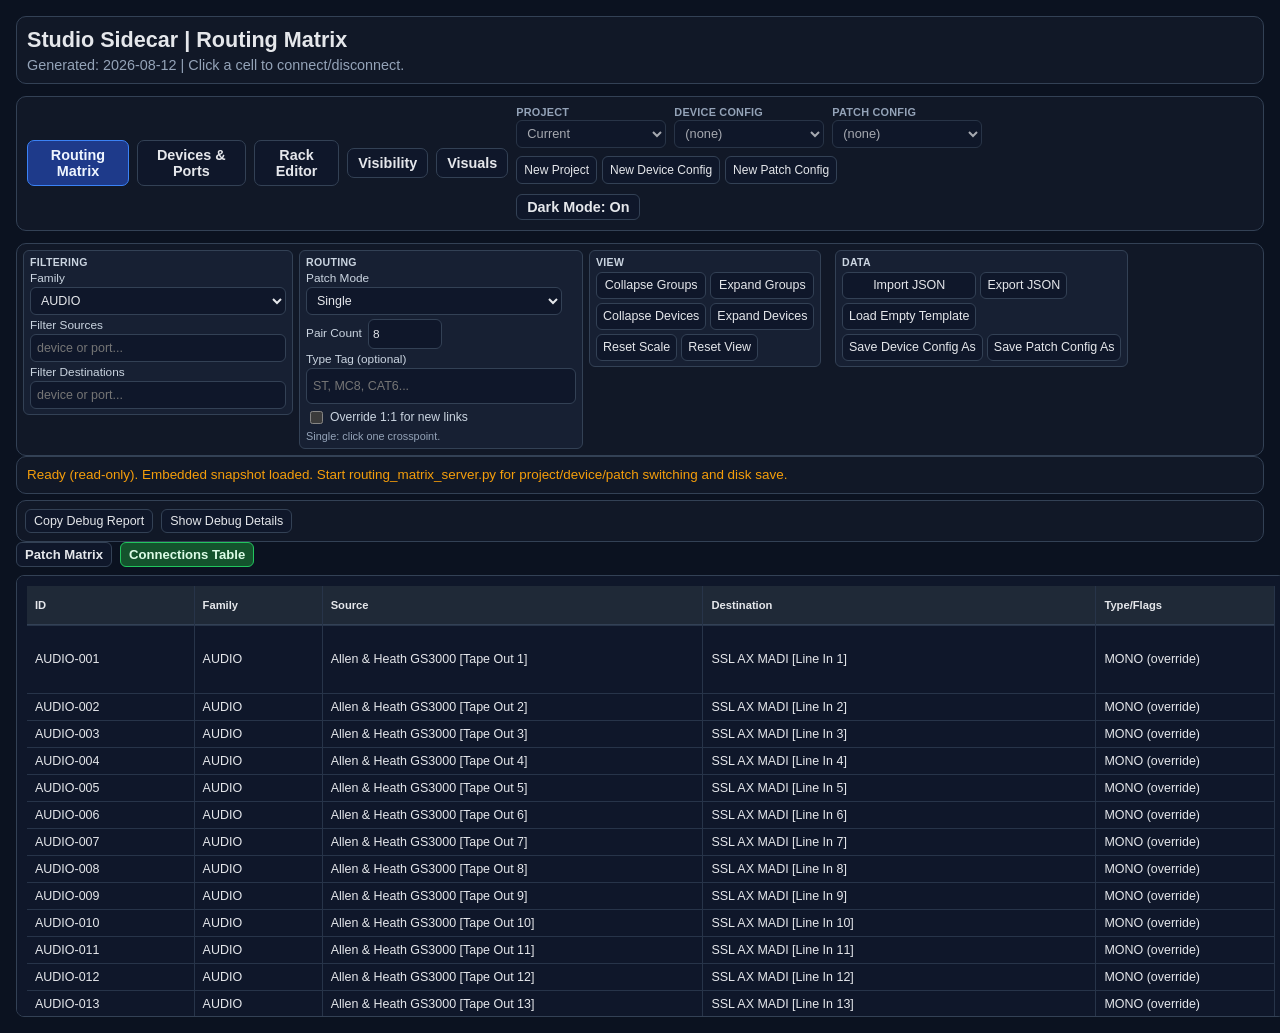
==== commit 59eaf2ea: "feat: improve matrix workflow and rack management" ====
--- a/routing_matrix.html
+++ b/routing_matrix.html
@@ -5,8 +5,17 @@
   <meta charset="utf-8" />
   <meta name="viewport" content="width=device-width, initial-scale=1" />
   <title>Studio Sidecar | Routing Matrix</title>
+  <script>
+    (function applyInitialShellRoute() {
+      const parameters = new URLSearchParams(window.location.search || "");
+      const requestedPanel = String(parameters.get("tab") || "matrix").trim().toLowerCase();
+      if (parameters.get("embedded") === "1") {
+        document.documentElement.classList.add("embedded-mode");
+      }
+      document.documentElement.dataset.activeShellPanel = requestedPanel;
+    })();
+  </script>
   <style>
-    /* Global theme tokens and matrix sizing variables used throughout the app. */
     :root {
       color-scheme: light;
       --bg: #f8fafc;
@@ -28,7 +37,6 @@
       --matrix-dest-inner-height: 166px;
       --matrix-dest-label-max-height: 138px;
     }
-    /* Base page layout wrapper styles. */
     body {
       margin: 0;
       font-family: Helvetica, Arial, sans-serif;
@@ -63,7 +71,6 @@
       gap: 10px;
       align-items: center;
     }
-    /* Matrix controls bar (filtering/routing/view/data groups). */
     .matrix-controls-panel {
       padding: 6px;
     }
@@ -150,75 +157,6 @@
       padding: 2px 4px;
       font-size: 0.74rem;
     }
-    /* Prototype-mode control panel shown when the matrix subtab switches to prototype mode. */
-    .prototype-controls-panel {
-      display: none;
-      padding: 8px;
-      gap: 8px;
-    }
-    .prototype-controls-grid {
-      display: grid;
-      grid-template-columns: repeat(auto-fit, minmax(220px, 1fr));
-      gap: 8px;
-      width: 100%;
-    }
-    .prototype-controls-group {
-      border: 1px solid var(--border);
-      border-radius: 6px;
-      background: #f8fafc;
-      padding: 6px;
-      display: grid;
-      gap: 6px;
-      align-content: start;
-    }
-    .prototype-controls-group.compact {
-      justify-self: start;
-      width: fit-content;
-      min-width: 0;
-    }
-    .prototype-controls-label {
-      font-size: 0.68rem;
-      font-weight: 700;
-      color: #475569;
-      text-transform: uppercase;
-      letter-spacing: 0.03em;
-    }
-    .prototype-controls-actions {
-      display: flex;
-      flex-wrap: wrap;
-      gap: 6px;
-      align-items: center;
-    }
-    .prototype-controls-actions button {
-      min-height: 28px;
-      font-size: 0.8rem;
-      padding: 4px 8px;
-    }
-    .prototype-controls-group .inline-checkbox {
-      display: inline-flex;
-      align-items: center;
-      gap: 6px;
-      color: #334155;
-      font-size: 0.8rem;
-      width: fit-content;
-    }
-    .prototype-status {
-      min-height: 1.2em;
-      margin-top: 2px;
-    }
-    .prototype-controls-meta {
-      font-size: 0.74rem;
-      color: #64748b;
-      word-break: break-word;
-    }
-    /* Main top area and navigation tabs/project selectors. */
-    .header-top {
-      display: flex;
-      align-items: flex-start;
-      justify-content: space-between;
-      gap: 10px;
-      flex-wrap: wrap;
-    }
     .tab-bar {
       display: flex;
       gap: 8px;
@@ -227,42 +165,13 @@
     .header-tools {
       margin-left: auto;
       display: flex;
-      align-items: flex-start;
+      align-items: flex-end;
       gap: 10px;
       flex-wrap: wrap;
     }
-    .tab-save-group {
-      margin-left: auto;
-      align-self: flex-start;
-      border: 1px solid var(--border);
-      border-radius: 6px;
-      background: #f8fafc;
-      padding: 5px 6px;
-      display: grid;
-      gap: 4px;
-      align-content: start;
-    }
-    .tab-save-group .prototype-controls-label {
-      justify-self: start;
-      text-align: left;
-    }
-    .tab-save-group .prototype-controls-actions {
-      gap: 4px;
-    }
-    .tab-save-group .prototype-controls-actions button {
-      min-height: 27px;
-      padding: 3px 7px;
-      font-size: 0.76rem;
-      line-height: 1.05;
-    }
-    @media (max-width: 1280px) {
-      .tab-save-group {
-        margin-left: 10px;
-      }
-    }
     .project-tools {
       display: flex;
-      align-items: flex-start;
+      align-items: flex-end;
       gap: 8px;
       flex-wrap: wrap;
     }
@@ -296,6 +205,113 @@
     .theme-toggle-btn {
       min-width: 124px;
       font-weight: 600;
+    }
+    .config-manager-actions {
+      display: flex;
+      align-items: center;
+      gap: 5px;
+      flex-wrap: wrap;
+    }
+    .config-manager-actions button {
+      min-height: 28px;
+      padding: 3px 7px;
+      font-size: 0.75rem;
+    }
+    .config-dialog {
+      width: min(520px, calc(100vw - 32px));
+      max-height: calc(100vh - 32px);
+      padding: 0;
+      color: var(--ink);
+      background: var(--panel);
+      border: 1px solid var(--border);
+      border-radius: 12px;
+      box-shadow: 0 22px 60px rgba(15, 23, 42, 0.32);
+    }
+    .config-dialog::backdrop {
+      background: rgba(15, 23, 42, 0.58);
+    }
+    .config-dialog-form {
+      display: flex;
+      flex-direction: column;
+      gap: 14px;
+      padding: 20px;
+    }
+    .config-dialog-title {
+      margin: 0;
+      font-size: 1.15rem;
+    }
+    .config-dialog-description,
+    .config-dialog-consequence {
+      margin: 0;
+      color: var(--muted);
+      font-size: 0.84rem;
+      line-height: 1.45;
+    }
+    .config-dialog-field {
+      display: flex;
+      flex-direction: column;
+      gap: 5px;
+      font-weight: 700;
+      font-size: 0.8rem;
+    }
+    .config-dialog-field input[type="text"] {
+      width: 100%;
+      min-height: 36px;
+      box-sizing: border-box;
+    }
+    .config-dialog-path-wrap {
+      display: flex;
+      flex-direction: column;
+      gap: 4px;
+      padding: 10px;
+      border: 1px solid var(--border);
+      border-radius: 8px;
+      background: #f8fafc;
+    }
+    .config-dialog-path-label {
+      color: var(--muted);
+      font-size: 0.7rem;
+      font-weight: 700;
+      text-transform: uppercase;
+      letter-spacing: 0.04em;
+    }
+    .config-dialog-path {
+      overflow-wrap: anywhere;
+      font-family: ui-monospace, SFMono-Regular, Menlo, Consolas, monospace;
+      font-size: 0.78rem;
+    }
+    .config-dialog-error {
+      min-height: 1.2em;
+      margin: 0;
+      color: #b91c1c;
+      font-size: 0.78rem;
+      font-weight: 700;
+    }
+    .config-dialog-overwrite {
+      display: flex;
+      align-items: flex-start;
+      gap: 8px;
+      padding: 10px;
+      color: #92400e;
+      background: var(--warn);
+      border: 1px solid var(--warn-border);
+      border-radius: 8px;
+      font-size: 0.8rem;
+      line-height: 1.35;
+    }
+    .config-dialog-overwrite.hidden {
+      display: none;
+    }
+    .config-dialog-actions {
+      display: flex;
+      justify-content: flex-end;
+      gap: 8px;
+    }
+    body.theme-dark .config-dialog-path-wrap {
+      background: #0b1220;
+    }
+    body.theme-dark .config-dialog-error {
+      color: #fca5a5;
     }
     .tab-btn {
       border: 1px solid var(--border);
@@ -317,10 +333,29 @@
     .tab-panel {
       min-width: 0;
     }
+    html.embedded-mode body .wrap {
+      padding: 0;
+      gap: 0;
+    }
+    html.embedded-mode body .app-title-panel,
+    html.embedded-mode body .tab-bar {
+      display: none !important;
+    }
+    html.embedded-mode body .tab-panel {
+      margin: 0;
+    }
+    html.embedded-mode body.connection-overview-mode #panelMatrix > :not(#connectionList) {
+      display: none !important;
+    }
+    html.embedded-mode body.connection-overview-mode #connectionList {
+      display: block !important;
+      height: calc(100dvh - 2px);
+      min-height: 0;
+      border-radius: 0;
+    }
     .hidden {
       display: none !important;
     }
-    /* Generic form controls and drag resize handles used by matrix table headers. */
     label {
       font-size: 0.85rem;
       color: var(--muted);
@@ -412,7 +447,6 @@
     button:hover {
       border-color: #94a3b8;
     }
-    /* Status + debug report panel styling. */
     .status {
       font-size: 0.84rem;
       color: var(--muted);
@@ -452,7 +486,6 @@
       word-break: break-word;
       font-family: Menlo, Monaco, Consolas, "Liberation Mono", "Courier New", monospace;
     }
-    /* Matrix viewport, sticky headers, and table geometry. */
     .matrix-wrap {
       overflow-x: auto;
       overflow-y: auto;
@@ -491,7 +524,7 @@
       height: 1px;
       min-height: 1px;
     }
-    .matrix-wrap table {
+    table {
       border-collapse: separate;
       border-spacing: 0;
       width: max-content;
@@ -502,8 +535,7 @@
       position: relative;
       z-index: 0;
     }
-    .matrix-wrap th,
-    .matrix-wrap td {
+    th, td {
       border-right: 1px solid #e2e8f0;
       border-bottom: 1px solid #e2e8f0;
       padding: 0;
@@ -513,13 +545,13 @@
       vertical-align: middle;
       font-size: 0.70rem;
     }
-    .matrix-wrap tbody tr:first-child th,
-    .matrix-wrap tbody tr:first-child td {
+    tbody tr:first-child th,
+    tbody tr:first-child td {
       height: var(--matrix-first-row-height);
       min-height: var(--matrix-first-row-height);
       max-height: var(--matrix-first-row-height);
     }
-    .matrix-wrap thead th {
+    thead th {
       position: sticky;
       top: 0;
       background: #f1f5f9;
@@ -528,15 +560,15 @@
       box-shadow: inset 0 -1px 0 #cbd5e1;
       background-clip: padding-box;
     }
-    .matrix-wrap thead tr.dest-device-row th {
+    thead tr.dest-device-row th {
       top: 0;
       z-index: 32;
     }
-    .matrix-wrap thead tr.dest-port-row th {
+    thead tr.dest-port-row th {
       top: 0;
       z-index: 32;
     }
-    .matrix-wrap .sticky-left {
+    .sticky-left {
       position: sticky;
       left: 0;
       background: #f8fafc;
@@ -549,14 +581,14 @@
       box-shadow: inset -1px 0 0 #cbd5e1;
       background-clip: padding-box;
     }
-    .matrix-wrap tbody .sticky-left {
+    tbody .sticky-left {
       z-index: 26;
     }
-    .matrix-wrap thead .sticky-left {
+    thead .sticky-left {
       z-index: 36;
       background: #e2e8f0;
     }
-    .matrix-wrap thead .sticky-left.top-left {
+    thead .sticky-left.top-left {
       left: 0;
       top: 0;
       z-index: 40;
@@ -796,7 +828,6 @@
       min-height: 12px;
       line-height: 10px;
     }
-    /* Matrix cell states for hover/on/blocked/incompatible interactions. */
     td.cell {
       cursor: pointer;
       background: #fff;
@@ -865,7 +896,6 @@
       cursor: not-allowed;
       box-shadow: inset 0 0 0 1px #fca5a5;
     }
-    /* Connection list and prototype iframe host containers. */
     .split {
       display: grid;
       grid-template-columns: minmax(0, 1fr) 320px;
@@ -877,154 +907,20 @@
       height: var(--matrix-viewport-height, calc(100dvh - 170px));
       min-height: 420px;
       max-height: none;
-      padding: 0;
       overflow: auto;
       overscroll-behavior: contain;
       -webkit-overflow-scrolling: touch;
       border: 1px solid var(--border);
       border-radius: 8px;
-      background: #fff;
-      position: relative;
-      isolation: isolate;
-    }
-    .prototype-matrix-host {
-      width: 100%;
-      max-width: 100%;
-      height: var(--matrix-viewport-height, calc(100dvh - 170px));
-      min-height: 420px;
-      max-height: none;
-      overflow: hidden;
-      overscroll-behavior: contain;
-      border: 1px solid var(--border);
-      border-radius: 8px;
-      padding: 0;
-      background: #fff;
-    }
-    .prototype-matrix-frame {
-      display: block;
-      width: 100%;
-      height: 100%;
-      border: 0;
-      background: #fff;
-    }
-    body.main-prototype-mode #panelMatrix .matrix-controls-panel,
-    body.main-prototype-mode #panelMatrix #status,
-    body.main-prototype-mode #panelMatrix .debug-tools,
-    body.main-prototype-mode #panelMatrix .matrix-subtabs,
-    body.main-prototype-mode #panelMatrix #matrixXScroll,
-    body.main-prototype-mode #panelMatrix #matrixContainer,
-    body.main-prototype-mode #panelMatrix #connectionList {
-      display: none !important;
-    }
-    body.main-prototype-mode #panelMatrix #prototypeControlsPanel {
-      display: grid !important;
-    }
-    body.main-prototype-mode #panelMatrix #prototypeMatrixHost {
-      display: block !important;
-    }
-    body.embedded-tab-mode {
-      margin: 0;
-      background: transparent;
-    }
-    body.embedded-tab-mode .wrap {
-      width: 100%;
-      max-width: none;
-      margin: 0;
-      padding: 0;
-      gap: 8px;
-    }
-    body.embedded-tab-mode #headerPanel {
-      display: none;
-    }
-    body.embedded-tab-mode #mainTabMatrix,
-    body.embedded-tab-mode #mainTabConnectionOverview,
-    body.embedded-tab-mode #mainTabDevices,
-    body.embedded-tab-mode #mainTabVisibility,
-    body.embedded-tab-mode #mainTabVisuals {
-      display: none;
-    }
-    /* Toolbar + print behavior for the Connection Overview tab. */
-    .connection-overview-toolbar {
-      display: flex;
-      align-items: center;
-      justify-content: space-between;
-      gap: 10px;
-    }
-    .connection-overview-toolbar-actions {
-      display: flex;
-      align-items: center;
-      gap: 8px;
-      flex-wrap: wrap;
-    }
-    .connection-overview-toolbar-title {
-      font-weight: 700;
-      color: var(--ink);
-    }
-    @media print {
-      body.print-connection-overview .wrap > * {
-        display: none !important;
-      }
-      body.print-connection-overview #panelConnectionOverview {
-        display: block !important;
-      }
-      body.print-connection-overview #panelConnectionOverview .connection-overview-toolbar {
-        display: none !important;
-      }
-      body.print-connection-overview #panelConnectionOverview .conn-list {
-        height: auto !important;
-        min-height: 0 !important;
-        overflow: visible !important;
-        border: 0 !important;
-      }
-      body.print-connection-overview #panelConnectionOverview .panel {
-        border: 0 !important;
-        box-shadow: none !important;
-        background: #fff !important;
-        padding: 0 !important;
-      }
-      body.print-connection-overview #panelConnectionOverview table {
-        font-size: 11px;
-      }
-      body.print-connection-overview #panelConnectionOverview th,
-      body.print-connection-overview #panelConnectionOverview td {
-        border: 1px solid #cbd5e1;
-      }
-    }
-    body.embedded-tab-mode #mainTabBar {
-      padding-top: 8px;
-      padding-bottom: 8px;
-    }
-    body.embedded-tab-mode #mainTabBar .header-tools {
-      margin-left: auto;
-      width: 100%;
-      align-items: flex-start;
-      flex-wrap: nowrap;
-    }
-    body.embedded-tab-mode #mainTabBar .project-tools {
-      width: auto;
-      flex: 1 1 auto;
-    }
-    body.embedded-tab-mode #mainTabBar .tab-save-group {
-      margin-left: auto;
-      align-self: flex-start;
     }
     .conn-list table {
       width: 100%;
       min-width: 0;
-      border-collapse: separate;
-      border-spacing: 0;
     }
     .conn-list th {
       text-align: left;
       padding: 6px 8px;
       background: #f1f5f9;
-    }
-    .conn-list thead th {
-      position: sticky;
-      top: 0;
-      z-index: 8;
-      box-shadow: inset 0 -1px 0 #cbd5e1;
-      background-clip: padding-box;
     }
     .conn-list td {
       text-align: left;
@@ -1033,7 +929,6 @@
       min-width: 0;
       font-size: 0.78rem;
     }
-    /* Hover tooltip shown when inspecting matrix crosspoints. */
     .matrix-hover-tooltip {
       position: fixed;
       z-index: 50;
@@ -1059,7 +954,6 @@
       display: block;
       color: #1e293b;
     }
-    /* Visuals tab cards and embedded SVG previews. */
     .results-grid {
       display: grid;
       grid-template-columns: 1fr;
@@ -1133,7 +1027,6 @@
       border-radius: 6px;
       background: #f8fafc;
     }
-    /* Devices + visibility editor layout and list item styles. */
     .editor-layout {
       display: grid;
       grid-template-columns: 320px minmax(0, 1fr);
@@ -1241,16 +1134,175 @@
     }
     .editor-head {
       display: grid;
-      grid-template-columns: minmax(170px, 1fr) minmax(170px, 1fr) auto auto;
+      grid-template-columns: minmax(0, 1fr) minmax(0, 1fr) minmax(120px, 0.6fr) minmax(90px, 0.35fr) auto auto;
       gap: 8px;
       align-items: end;
       margin-bottom: 10px;
     }
-    .editor-head #saveDeviceMetaBtn,
-    .editor-head #saveDeviceAsTemplateBtn {
+    .rack-editor-controls {
+      display: grid;
+      grid-template-columns: repeat(5, minmax(120px, 1fr)) auto auto;
+      gap: 8px;
+      align-items: end;
+    }
+    .rack-editor-controls label {
+      display: flex;
+      flex-direction: column;
+      gap: 3px;
+    }
+    .rack-capability-field {
+      flex-direction: row !important;
+      align-items: center;
+      align-self: end;
+      gap: 6px !important;
+      min-height: 30px;
       white-space: nowrap;
-      height: 34px;
-      padding: 6px 10px;
+    }
+    .rack-capability-field input[type="checkbox"] {
+      width: 16px;
+      height: 16px;
+      min-height: 0;
+      margin: 0;
+    }
+    .rack-editor-status {
+      margin-top: 8px;
+    }
+    .rack-editor-lists {
+      display: block;
+    }
+    .rack-device-list {
+      margin: 6px 0 0;
+      padding-left: 22px;
+      max-height: 180px;
+      overflow: auto;
+    }
+    .rack-device-list button {
+      width: 100%;
+      border: 0;
+      background: transparent;
+      padding: 4px 2px;
+      text-align: left;
+      color: inherit;
+    }
+    .rack-device-list button[draggable="true"],
+    .rack-device-block[draggable="true"] {
+      cursor: grab;
+    }
+    .rack-device-list button[draggable="true"]:active,
+    .rack-device-block[draggable="true"]:active {
+      cursor: grabbing;
+    }
+    .rack-device-list button:hover,
+    .rack-device-list button:focus-visible {
+      color: var(--accent);
+      text-decoration: underline;
+    }
+    .rack-drag-affordance {
+      display: inline-block;
+      margin-right: 5px;
+      color: var(--muted);
+      font-weight: 700;
+      letter-spacing: -0.12em;
+    }
+    .racks-layout {
+      display: grid;
+      grid-template-columns: repeat(4, minmax(180px, 1fr));
+      gap: 12px;
+    }
+    .rack-card {
+      min-width: 0;
+    }
+    .rack-card h3 {
+      display: flex;
+      justify-content: space-between;
+      gap: 8px;
+      margin: 0 0 6px;
+      font-size: 0.95rem;
+    }
+    .rack-grid {
+      display: grid;
+      grid-template-columns: 44px minmax(0, 1fr);
+      grid-template-rows: repeat(16, minmax(30px, 1fr));
+      position: relative;
+      min-height: 480px;
+      border: 2px solid #475569;
+      border-radius: 5px;
+      overflow: hidden;
+      background: #f8fafc;
+    }
+    .rack-grid.rack-drop-target {
+      box-shadow: 0 0 0 2px rgba(37, 99, 235, 0.25);
+    }
+    .rack-grid.rack-drop-valid {
+      border-color: #16a34a;
+      box-shadow: 0 0 0 3px rgba(22, 163, 74, 0.28);
+    }
+    .rack-grid.rack-drop-invalid {
+      border-color: #dc2626;
+      box-shadow: 0 0 0 3px rgba(220, 38, 38, 0.24);
+    }
+    .rack-unit-label,
+    .rack-unit-slot {
+      border-bottom: 1px solid #cbd5e1;
+      box-sizing: border-box;
+      min-height: 30px;
+    }
+    .rack-unit-label {
+      grid-column: 1;
+      display: flex;
+      align-items: center;
+      justify-content: center;
+      border-right: 1px solid #94a3b8;
+      color: var(--muted);
+      background: #e2e8f0;
+      font: 700 0.7rem ui-monospace, SFMono-Regular, Menlo, monospace;
+    }
+    .rack-unit-slot {
+      grid-column: 2;
+      background: #fff;
+    }
+    .rack-device-block {
+      grid-column: 2;
+      z-index: 2;
+      margin: 2px 3px;
+      border: 1px solid #0f766e;
+      border-radius: 5px;
+      background: #ccfbf1;
+      color: #134e4a;
+      padding: 4px 6px;
+      overflow: hidden;
+      text-align: left;
+      font-size: 0.74rem;
+      font-weight: 700;
+      line-height: 1.2;
+    }
+    .rack-device-block.active {
+      outline: 3px solid #2563eb;
+      outline-offset: -2px;
+    }
+    [data-rack-drag-device].rack-dragging {
+      opacity: 0.48;
+    }
+    .rack-device-block span {
+      display: block;
+      font-size: 0.66rem;
+      font-weight: 500;
+    }
+    .rack-device-block .rack-drag-affordance {
+      display: inline-block;
+      font-size: 0.78rem;
+      font-weight: 700;
+    }
+    .sr-only {
+      position: absolute;
+      width: 1px;
+      height: 1px;
+      padding: 0;
+      margin: -1px;
+      overflow: hidden;
+      clip: rect(0, 0, 0, 0);
+      white-space: nowrap;
+      border: 0;
     }
     .editor-card {
       border: 1px solid var(--border);
@@ -1281,24 +1333,10 @@
     }
     .port-add-grid {
       display: grid;
-      grid-template-columns: 140px 62px minmax(150px, 1fr) 120px 140px auto;
+      grid-template-columns: 170px 90px 170px 120px 120px auto;
       gap: 8px;
       align-items: end;
       margin-bottom: 8px;
-    }
-    .port-add-grid #addPortCountInput {
-      width: 62px;
-    }
-    .port-add-grid #addPortBaseInput {
-      min-width: 150px;
-    }
-    .port-add-grid #addPortTransportInput {
-      min-width: 120px;
-    }
-    .port-add-grid #addPortsBtn {
-      white-space: nowrap;
-      height: 34px;
-      padding: 6px 10px;
     }
     .port-table-wrap {
       max-height: 52vh;
@@ -1332,7 +1370,6 @@
     .muted-note.warn {
       color: #b45309;
     }
-    /* Dark theme overrides for all major UI surfaces and controls. */
     body.theme-dark {
       color-scheme: dark;
       --bg: #0b1220;
@@ -1381,27 +1418,10 @@
     body.theme-dark .visibility-list-wrap,
     body.theme-dark .editor-card,
     body.theme-dark .results-block,
-    body.theme-dark .conn-list,
-    body.theme-dark .prototype-matrix-host {
+    body.theme-dark .rack-grid,
+    body.theme-dark .conn-list {
       background: #0f172a;
       border-color: #334155;
-    }
-    body.theme-dark .conn-list table {
-      background: #0f172a;
-    }
-    body.theme-dark .prototype-controls-group {
-      background: #172033;
-      border-color: #334155;
-    }
-    body.theme-dark .tab-save-group {
-      background: #172033;
-      border-color: #334155;
-    }
-    body.theme-dark .prototype-controls-label {
-      color: #e2e8f0;
-    }
-    body.theme-dark .prototype-controls-group .inline-checkbox {
-      color: #cbd5e1;
     }
     body.theme-dark .matrix-control-group {
       background: #172033;
@@ -1414,26 +1434,26 @@
     body.theme-dark .matrix-control-group .hint {
       color: #94a3b8;
     }
-    body.theme-dark .matrix-wrap th,
-    body.theme-dark .matrix-wrap td {
+    body.theme-dark th,
+    body.theme-dark td {
       border-right-color: #273449;
       border-bottom-color: #273449;
     }
-    body.theme-dark .matrix-wrap thead th {
+    body.theme-dark thead th {
       background: #1f2937;
       box-shadow: inset 0 -1px 0 #334155;
     }
     body.theme-dark .dest-head.dest-device-head {
       background: #243244;
     }
-    body.theme-dark .matrix-wrap .sticky-left {
+    body.theme-dark .sticky-left {
       background: #111827;
       box-shadow: inset -1px 0 0 #334155;
     }
-    body.theme-dark .matrix-wrap thead .sticky-left {
+    body.theme-dark thead .sticky-left {
       background: #1f2937;
     }
-    body.theme-dark .matrix-wrap thead .sticky-left.top-left {
+    body.theme-dark thead .sticky-left.top-left {
       background: #243244;
       box-shadow: inset -1px 0 0 #475569, inset 0 -1px 0 #475569;
     }
@@ -1510,9 +1530,6 @@
     body.theme-dark .conn-list th {
       background: #1f2937;
     }
-    body.theme-dark .conn-list thead th {
-      box-shadow: inset 0 -1px 0 #334155;
-    }
     body.theme-dark .matrix-hover-tooltip {
       background: rgba(15, 23, 42, 0.98);
       color: #e5e7eb;
@@ -1556,6 +1573,19 @@
       border-color: #60a5fa;
       background: #172554;
     }
+    body.theme-dark .rack-unit-label {
+      background: #1e293b;
+      border-color: #475569;
+    }
+    body.theme-dark .rack-unit-slot {
+      background: #0f172a;
+      border-color: #334155;
+    }
+    body.theme-dark .rack-device-block {
+      background: #134e4a;
+      border-color: #2dd4bf;
+      color: #ccfbf1;
+    }
     body.theme-dark .preview-card {
       border-color: #334155;
       background: #0b1220;
@@ -1585,7 +1615,6 @@
     body.theme-dark .muted-note.warn {
       color: #f59e0b;
     }
-    /* Responsive layout breakpoints for medium and small viewports. */
     @media (max-width: 1200px) {
       .split {
         grid-template-columns: 1fr;
@@ -1596,8 +1625,11 @@
       .editor-layout {
         grid-template-columns: 1fr;
       }
-      .editor-head {
+      .racks-layout {
         grid-template-columns: repeat(2, minmax(180px, 1fr));
+      }
+      .rack-editor-controls {
+        grid-template-columns: repeat(3, minmax(120px, 1fr));
       }
       .port-add-grid {
         grid-template-columns: 1fr 1fr;
@@ -1632,29 +1664,25 @@
       .matrix-control-group input[type="number"] {
         width: 100%;
       }
+      .racks-layout,
+      .rack-editor-lists,
+      .rack-editor-controls,
+      .editor-head {
+        grid-template-columns: 1fr;
+      }
     }
   </style>
 </head>
 <body>
-  <!-- App-level wrapper that holds the top header and all tab panels. -->
   <div class="wrap">
-    <!-- Static page title, generated timestamp, and standalone theme toggle. -->
-    <div class="panel" id="headerPanel">
-      <div class="header-top">
-        <div>
-          <h1>Studio Sidecar | Routing Matrix</h1>
-          <div class="meta">Generated: 2026-03-01 | Click a cell to connect/disconnect.</div>
-        </div>
-        <div class="theme-tools">
-          <button id="themeToggleBtn" class="theme-toggle-btn" type="button">Dark Mode: Off</button>
-        </div>
-      </div>
+    <div id="appTitlePanel" class="panel app-title-panel">
+      <h1>Studio Sidecar | Routing Matrix</h1>
+      <div class="meta">Generated: 2026-08-12 | Click a cell to connect/disconnect.</div>
     </div>
-    <!-- Primary navigation tabs plus project/config selectors. -->
-    <div class="panel tab-bar" id="mainTabBar">
+    <div id="internalAppTabBar" class="panel tab-bar">
       <button id="mainTabMatrix" class="tab-btn active" type="button">Routing Matrix</button>
-      <button id="mainTabConnectionOverview" class="tab-btn" type="button">Connection Overview</button>
       <button id="mainTabDevices" class="tab-btn" type="button">Devices & Ports</button>
+      <button id="mainTabRack" class="tab-btn" type="button">Rack Editor</button>
       <button id="mainTabVisibility" class="tab-btn" type="button">Visibility</button>
       <button id="mainTabVisuals" class="tab-btn" type="button">Visuals</button>
       <div class="header-tools">
@@ -1668,27 +1696,19 @@
           <label class="project-tool"><span>Patch Config</span>
             <select id="patchConfigSelect"></select>
           </label>
+          <div class="config-manager-actions" aria-label="Configuration manager">
+            <button id="createProjectBtn" type="button">New Project</button>
+            <button id="createDeviceConfigBtn" type="button">New Device Config</button>
+            <button id="createPatchConfigBtn" type="button">New Patch Config</button>
+          </div>
         </div>
-        <div class="tab-save-group">
-          <div class="prototype-controls-label">Config Save</div>
-          <div class="prototype-controls-actions">
-            <button id="prototypeSavePatchConfigBtn" type="button">Save Patch Config</button>
-            <button id="prototypeSavePatchConfigAsBtn" type="button">Save Patch Config As</button>
-            <button id="prototypeSaveDeviceConfigBtn" type="button">Save Device Config</button>
-            <button id="prototypeSaveDeviceConfigAsBtn" type="button">Save Device Config As</button>
-          </div>
+        <div class="theme-tools">
+          <button id="themeToggleBtn" class="theme-toggle-btn" type="button">Dark Mode: Off</button>
         </div>
       </div>
     </div>
 
-    <!-- Routing Matrix tab panel (default): controls + matrix + debug + prototype host. -->
-    <div id="panelMatrix" class="tab-panel">
-      <!-- Prototype-only controls, shown when prototype subtab is active. -->
-      <div class="panel prototype-controls-panel" id="prototypeControlsPanel">
-        <div id="prototypeLoadedInfo" class="prototype-controls-meta"></div>
-        <div id="prototypeStatus" class="status prototype-status"></div>
-      </div>
-      <!-- Standard matrix control groups for filter/routing/view/data actions. -->
+    <div id="panelMatrix" class="tab-panel hidden">
       <div class="panel controls matrix-controls-panel">
         <div class="matrix-controls-grid">
           <div class="matrix-control-group">
@@ -1720,9 +1740,9 @@
             <label>Type Tag (optional)
               <input id="typeTagInput" type="text" placeholder="ST, MC8, CAT6..." />
             </label>
-            <label class="inline-checkbox" title="When off, each source/destination port can only be used once.">
+            <label class="inline-checkbox">
               <input id="overrideToggle" type="checkbox" />
-              Allow Double Patching
+              Override 1:1 for new links
             </label>
             <div id="patchModeHint" class="hint">Single: click one crosspoint.</div>
           </div>
@@ -1747,24 +1767,15 @@
               <button id="loadEmptyTemplateBtn" type="button">Load Empty Template</button>
             </div>
             <div class="controls-row">
-              <button id="saveDeviceConfigBtn" type="button">Save Device Config</button>
               <button id="saveDeviceConfigAsBtn" type="button">Save Device Config As</button>
               <button id="savePatchConfigAsBtn" type="button">Save Patch Config As</button>
-            </div>
-            <div class="controls-row">
-              <label class="inline-checkbox" title="Automatically save selected device + patch configs after edits.">
-                <input id="autoSaveConfigsToggle" type="checkbox" />
-                Auto Save Configs
-              </label>
             </div>
           </div>
         </div>
         <input id="importModelFile" type="file" accept="application/json" style="display:none;" />
         <input id="importConnectionsFile" type="file" accept="application/json" style="display:none;" />
       </div>
-      <!-- User feedback/status line for matrix actions. -->
       <div id="status" class="status panel"></div>
-      <!-- Collapsible debug report area. -->
       <div class="panel debug-tools">
         <div class="debug-tools-head">
           <button id="copyDebugReportBtn" type="button">Copy Debug Report</button>
@@ -1772,64 +1783,38 @@
         </div>
         <pre id="debugReportPanel" class="debug-report hidden"></pre>
       </div>
-      <!-- Subtabs switch between patch matrix and prototype matrix iframe. -->
       <div class="mini-tabs matrix-subtabs">
         <button id="matrixSubTabPatch" class="mini-tab-btn active" type="button">Patch Matrix</button>
-        <button id="matrixSubTabPrototype" class="mini-tab-btn" type="button">Prototype Matrix</button>
+        <button id="matrixSubTabConnections" class="mini-tab-btn" type="button">Connections Table</button>
       </div>
-      <!-- Scroll sync bar and live matrix table container. -->
       <div class="panel matrix-x-scroll" id="matrixXScroll"><div id="matrixXScrollInner" class="inner"></div></div>
       <div class="panel matrix-wrap" id="matrixContainer"></div>
-      <!-- Embedded prototype matrix renderer. -->
-      <div class="panel prototype-matrix-host" id="prototypeMatrixHost">
-        <iframe
-          id="prototypeMatrixFrame"
-          class="prototype-matrix-frame"
-          title="Prototype Routing Matrix"
-          loading="lazy"
-        ></iframe>
-      </div>
+      <div class="panel conn-list hidden" id="connectionList"></div>
     </div>
-    <!-- Floating tooltip used while hovering matrix cells. -->
     <div id="matrixHoverTooltip" class="matrix-hover-tooltip hidden"></div>
 
-    <!-- Connection Overview tab panel with export action and generated table. -->
-    <div id="panelConnectionOverview" class="tab-panel hidden">
-      <div class="panel connection-overview-toolbar">
-        <div class="connection-overview-toolbar-title">Connection Overview</div>
-        <div class="connection-overview-toolbar-actions">
-          <button id="connectionOverviewExportCsvBtn" type="button">Export as CSV</button>
-          <button id="connectionOverviewExportPdfBtn" type="button">Export as PDF</button>
-        </div>
-      </div>
-      <div class="panel conn-list" id="connectionList"></div>
-    </div>
-
-    <!-- Devices & Ports tab panel for adding/editing device and port definitions. -->
     <div id="panelDevices" class="tab-panel hidden">
       <div class="panel controls">
         <label>Device Name
           <input id="newDeviceName" type="text" placeholder="New device name..." />
         </label>
         <label>Device Type
-          <input id="newDeviceType" type="text" placeholder="Interface" />
+          <input id="newDeviceType" type="text" placeholder="Interface / Converter" />
         </label>
-        <label>Template File
-          <select id="deviceTemplateSourceSelect"></select>
-        </label>
-        <button id="reloadDeviceTemplatesBtn" type="button">Reload Templates</button>
-        <label>Template Grouping
-          <select id="deviceTemplateGroupingSelect">
-            <option value="type-manufacturer" selected>Type + Manufacturer</option>
-            <option value="type">Device Type</option>
-            <option value="manufacturer">Manufacturer</option>
+        <label>Location
+          <select id="newDeviceLocation">
+            <option value="Desk">Desk</option>
+            <option value="Rack">Rack</option>
           </select>
         </label>
-        <label>Device Template
-          <select id="newDeviceTemplateSelect"></select>
+        <label>Height (U/HE)
+          <input id="newDeviceRackUnits" type="number" min="1" max="16" step="1" value="1" />
         </label>
-        <button id="applyDeviceTemplateBtn" type="button">Use Template</button>
+        <label class="rack-capability-field">
+          <input id="newDeviceRackMountable" type="checkbox" /> Rack mountable
+        </label>
         <button id="addDeviceBtn" type="button">Add Device</button>
+        <button id="downloadModelBtn" type="button">Download Model JSON</button>
       </div>
       <div class="editor-layout">
         <div class="panel">
@@ -1843,8 +1828,19 @@
             <label>Device Type
               <input id="deviceTypeInput" type="text" placeholder="Device type" />
             </label>
+            <label>Location
+              <select id="deviceLocationInput">
+                <option value="Desk">Desk</option>
+                <option value="Rack">Rack</option>
+              </select>
+            </label>
+            <label>Height (U/HE)
+              <input id="deviceRackUnitsInput" type="number" min="1" max="16" step="1" value="1" />
+            </label>
+            <label class="rack-capability-field">
+              <input id="deviceRackMountableInput" type="checkbox" /> Rack mountable
+            </label>
             <button id="saveDeviceMetaBtn" type="button">Save Device</button>
-            <button id="saveDeviceAsTemplateBtn" type="button">Save Device As Template</button>
           </div>
           <div class="mini-tabs">
             <button id="portTabInputs" class="mini-tab-btn active" type="button">Inputs</button>
@@ -1855,7 +1851,48 @@
       </div>
     </div>
 
-    <!-- Visibility tab panel for show/hide and ordering of devices in UI views. -->
+    <div id="panelRack" class="tab-panel hidden">
+      <section class="panel" aria-labelledby="rackEditorHeading">
+        <h2 id="rackEditorHeading">Rack Editor</h2>
+        <p class="muted-note">Place Rack devices in one of four 16U racks. Start U is the lowest unit occupied by the device.</p>
+        <div class="rack-editor-controls">
+          <label>Device
+            <select id="rackEditorDeviceSelect"></select>
+          </label>
+          <label>Location
+            <select id="rackEditorLocationSelect">
+              <option value="Desk">Desk</option>
+              <option value="Rack">Rack</option>
+            </select>
+          </label>
+          <label>Height (U/HE)
+            <input id="rackEditorUnitsInput" type="number" min="1" max="16" step="1" value="1" />
+          </label>
+          <label>Rack
+            <select id="rackEditorRackSelect">
+              <option value="1">Rack 1</option>
+              <option value="2">Rack 2</option>
+              <option value="3">Rack 3</option>
+              <option value="4">Rack 4</option>
+            </select>
+          </label>
+          <label>Start U (lowest)
+            <select id="rackEditorStartUSelect"></select>
+          </label>
+          <button id="applyRackPlacementBtn" type="button">Apply Placement</button>
+          <button id="removeRackPlacementBtn" type="button">Remove from Rack</button>
+        </div>
+        <div id="rackEditorStatus" class="status rack-editor-status" role="status" aria-live="polite"></div>
+      </section>
+      <div class="rack-editor-lists">
+        <section class="panel" aria-labelledby="rackUnplacedHeading">
+          <h3 id="rackUnplacedHeading">Unplaced Rack Devices</h3>
+          <ul id="rackUnplacedList" class="rack-device-list"></ul>
+        </section>
+      </div>
+      <div id="rackEditorRacks" class="racks-layout" aria-label="Four 16U equipment racks"></div>
+    </div>
+
     <div id="panelVisibility" class="tab-panel hidden">
       <div class="panel controls">
         <button id="showAllDevicesBtn" type="button">Show All Devices</button>
@@ -1868,7 +1905,6 @@
       </div>
     </div>
 
-    <!-- Visuals tab panel: SVG preview cards and regeneration/download actions. -->
     <div id="panelVisuals" class="tab-panel hidden">
       <div class="panel">
         <div class="results-grid">
@@ -1882,7 +1918,6 @@
               </div>
             </div>
             <div id="previewStatus" class="muted-note preview-status"></div>
-            <div id="visualsSourceInfo" class="muted-note preview-status"></div>
             <div class="preview-grid">
               <div class="preview-card">
                 <div class="preview-card-head">
@@ -1924,30 +1959,36 @@
         </div>
       </div>
     </div>
+    <dialog id="configDialog" class="config-dialog" aria-labelledby="configDialogTitle" aria-describedby="configDialogDescription">
+      <form id="configDialogForm" class="config-dialog-form" method="dialog" novalidate>
+        <h2 id="configDialogTitle" class="config-dialog-title">Configuration</h2>
+        <p id="configDialogDescription" class="config-dialog-description"></p>
+        <label class="config-dialog-field"><span id="configDialogInputLabel">Name</span>
+          <input id="configDialogInput" type="text" autocomplete="off" aria-describedby="configDialogError configDialogTarget" />
+        </label>
+        <div class="config-dialog-path-wrap">
+          <span class="config-dialog-path-label">Target path</span>
+          <output id="configDialogTarget" class="config-dialog-path"></output>
+        </div>
+        <p id="configDialogConsequence" class="config-dialog-consequence"></p>
+        <label id="configDialogOverwrite" class="config-dialog-overwrite hidden">
+          <input id="configDialogOverwriteCheck" type="checkbox" />
+          <span id="configDialogOverwriteText">Replace the existing file at this exact path.</span>
+        </label>
+        <p id="configDialogError" class="config-dialog-error" role="alert" aria-live="polite"></p>
+        <div class="config-dialog-actions">
+          <button id="configDialogCancel" type="button">Cancel</button>
+          <button id="configDialogSubmit" type="submit">Continue</button>
+        </div>
+      </form>
+    </dialog>
   </div>
   <script>
-    const EMBEDDED_MODEL = {"version": 1, "title": "Studio Sidecar", "families": {"AUDIO": {"prefix": "AUDIO", "layer": "Audio Analog", "signal_type": "Analog Audio", "default_cable_type": "Analog"}, "COMP": {"prefix": "COMP", "layer": "Computer/Data", "signal_type": "Computer Data", "default_cable_type": "Computer/Data"}, "DIGI": {"prefix": "DIGI", "layer": "Digital Audio", "signal_type": "Digital Audio", "default_cable_type": "Digital Audio"}, "NETWORK": {"prefix": "NETWORK", "layer": "Network", "signal_type": "Network Data", "default_cable_type": "Network"}}, "devices": [{"name": "Focusrite 18i20", "device_type": "Interface / Converter", "layout_group": "Interface / Converter", "ports": [{"name": "Mic In 1", "direction": "in", "families": ["AUDIO"], "transport": "XLR", "visible": true, "hidden": false, "enabled": true, "disabled": false, "order": 0, "group": {"name": "Mic In", "member": "1", "index": 1, "size": 8}}, {"name": "Mic In 2", "direction": "in", "families": ["AUDIO"], "transport": "XLR", "visible": true, "hidden": false, "enabled": true, "disabled": false, "order": 1, "group": {"name": "Mic In", "member": "2", "index": 2, "size": 8}}, {"name": "Mic In 3", "direction": "in", "families": ["AUDIO"], "transport": "XLR", "visible": true, "hidden": false, "enabled": true, "disabled": false, "order": 2, "group": {"name": "Mic In", "member": "3", "index": 3, "size": 8}}, {"name": "Mic In 4", "direction": "in", "families": ["AUDIO"], "transport": "XLR", "visible": true, "hidden": false, "enabled": true, "disabled": false, "order": 3, "group": {"name": "Mic In", "member": "4", "index": 4, "size": 8}}, {"name": "Mic In 5", "direction": "in", "families": ["AUDIO"], "transport": "XLR", "visible": true, "hidden": false, "enabled": true, "disabled": false, "order": 4, "group": {"name": "Mic In", "member": "5", "index": 5, "size": 8}}, {"name": "Mic In 6", "direction": "in", "families": ["AUDIO"], "transport": "XLR", "visible": true, "hidden": false, "enabled": true, "disabled": false, "order": 5, "group": {"name": "Mic In", "member": "6", "index": 6, "size": 8}}, {"name": "Mic In 7", "direction": "in", "families": ["AUDIO"], "transport": "XLR", "visible": true, "hidden": false, "enabled": true, "disabled": false, "order": 6, "group": {"name": "Mic In", "member": "7", "index": 7, "size": 8}}, {"name": "Mic In 8", "direction": "in", "families": ["AUDIO"], "transport": "XLR", "visible": true, "hidden": false, "enabled": true, "disabled": false, "order": 7, "group": {"name": "Mic In", "member": "8", "index": 8, "size": 8}}, {"name": "Line Out 1", "direction": "out", "families": ["AUDIO"], "transport": "TRS", "visible": true, "hidden": false, "enabled": true, "disabled": false, "order": 8, "group": {"name": "Line Out", "member": "1", "index": 1, "size": 8}}, {"name": "Line Out 2", "direction": "out", "families": ["AUDIO"], "transport": "TRS", "visible": true, "hidden": false, "enabled": true, "disabled": false, "order": 9, "group": {"name": "Line Out", "member": "2", "index": 2, "size": 8}}, {"name": "Line Out 3", "direction": "out", "families": ["AUDIO"], "transport": "TRS", "visible": true, "hidden": false, "enabled": true, "disabled": false, "order": 10, "group": {"name": "Line Out", "member": "3", "index": 3, "size": 8}}, {"name": "Line Out 4", "direction": "out", "families": ["AUDIO"], "transport": "TRS", "visible": true, "hidden": false, "enabled": true, "disabled": false, "order": 11, "group": {"name": "Line Out", "member": "4", "index": 4, "size": 8}}, {"name": "Line Out 5", "direction": "out", "families": ["AUDIO"], "transport": "TRS", "visible": true, "hidden": false, "enabled": true, "disabled": false, "order": 12, "group": {"name": "Line Out", "member": "5", "index": 5, "size": 8}}, {"name": "Line Out 6", "direction": "out", "families": ["AUDIO"], "transport": "TRS", "visible": true, "hidden": false, "enabled": true, "disabled": false, "order": 13, "group": {"name": "Line Out", "member": "6", "index": 6, "size": 8}}, {"name": "Line Out 7", "direction": "out", "families": ["AUDIO"], "transport": "TRS", "visible": true, "hidden": false, "enabled": true, "disabled": false, "order": 14, "group": {"name": "Line Out", "member": "7", "index": 7, "size": 8}}, {"name": "Line Out 8", "direction": "out", "families": ["AUDIO"], "transport": "TRS", "visible": true, "hidden": false, "enabled": true, "disabled": false, "order": 15, "group": {"name": "Line Out", "member": "8", "index": 8, "size": 8}}], "matrix_order": 0}], "ui_config": {"version": 1, "updated_at": "2026-03-01T02:58:59.062Z", "theme": {"mode": "light", "explicit": false}, "matrix": {"patch_mode": "single", "pair_count": 8, "type_tag": "", "sub_tab": "patch", "collapsed_source_groups": [], "collapsed_dest_groups": [], "collapsed_source_devices": [], "collapsed_dest_devices": [], "auto_collapsed_families": ["ALL", "AUDIO"], "scale": {"sourceWidth": 80, "destWidth": 55, "rowHeight": 27, "firstRowHeight": 55, "destHeaderHeight": 120}}, "editor": {"selected_device_name": "Focusrite 18i20", "selected_port_tab": "out"}, "visibility": {"hidden_devices": [], "device_order": ["Focusrite 18i20"]}}};
-    const EMPTY_MODEL_TEMPLATE = {"version": 1, "title": "Studio Sidecar", "families": {"AUDIO": {"prefix": "AUDIO", "layer": "Audio Analog", "signal_type": "Analog Audio", "default_cable_type": "Analog"}, "COMP": {"prefix": "COMP", "layer": "Computer/Data", "signal_type": "Computer Data", "default_cable_type": "Computer/Data"}, "DIGI": {"prefix": "DIGI", "layer": "Digital Audio", "signal_type": "Digital Audio", "default_cable_type": "Digital Audio"}, "NETWORK": {"prefix": "NETWORK", "layer": "Network", "signal_type": "Network Data", "default_cable_type": "Network"}}, "devices": [], "ui_config": {"version": 1, "theme": {"mode": "light", "explicit": false}, "matrix": {"type_tag": "", "patch_mode": "single", "pair_count": 8, "sub_tab": "patch", "collapsed_source_groups": [], "collapsed_dest_groups": [], "collapsed_source_devices": [], "collapsed_dest_devices": [], "auto_collapsed_families": []}, "editor": {"selected_device_name": "", "selected_port_tab": "in"}, "visibility": {"hidden_devices": [], "device_order": []}}};
-    const EMBEDDED_MATRIX = {"version": 1, "connections": [{"cable_id": "AUDIO-001", "family": "AUDIO", "source_device": "Focusrite 18i20", "source_port": "Line Out 1", "dest_device": "Focusrite 18i20", "dest_port": "Mic In 1", "connection_type": "MONO", "status": "Connected", "notes": "", "override_1to1": false}, {"cable_id": "AUDIO-002", "family": "AUDIO", "source_device": "Focusrite 18i20", "source_port": "Line Out 2", "dest_device": "Focusrite 18i20", "dest_port": "Mic In 2", "connection_type": "MONO", "status": "Connected", "notes": "", "override_1to1": false}, {"cable_id": "AUDIO-003", "family": "AUDIO", "source_device": "Focusrite 18i20", "source_port": "Line Out 3", "dest_device": "Focusrite 18i20", "dest_port": "Mic In 3", "connection_type": "MONO", "status": "Connected", "notes": "", "override_1to1": false}, {"cable_id": "AUDIO-004", "family": "AUDIO", "source_device": "Focusrite 18i20", "source_port": "Line Out 4", "dest_device": "Focusrite 18i20", "dest_port": "Mic In 4", "connection_type": "MONO", "status": "Connected", "notes": "", "override_1to1": false}, {"cable_id": "AUDIO-005", "family": "AUDIO", "source_device": "Focusrite 18i20", "source_port": "Line Out 5", "dest_device": "Focusrite 18i20", "dest_port": "Mic In 5", "connection_type": "MONO", "status": "Connected", "notes": "", "override_1to1": false}, {"cable_id": "AUDIO-006", "family": "AUDIO", "source_device": "Focusrite 18i20", "source_port": "Line Out 6", "dest_device": "Focusrite 18i20", "dest_port": "Mic In 6", "connection_type": "MONO", "status": "Connected", "notes": "", "override_1to1": false}, {"cable_id": "AUDIO-007", "family": "AUDIO", "source_device": "Focusrite 18i20", "source_port": "Line Out 7", "dest_device": "Focusrite 18i20", "dest_port": "Mic In 7", "connection_type": "MONO", "status": "Connected", "notes": "", "override_1to1": false}, {"cable_id": "AUDIO-008", "family": "AUDIO", "source_device": "Focusrite 18i20", "source_port": "Line Out 8", "dest_device": "Focusrite 18i20", "dest_port": "Mic In 8", "connection_type": "MONO", "status": "Connected", "notes": "", "override_1to1": false}], "generated_on": "2026-03-01T02:58:59.062Z"};
+    const EMBEDDED_MODEL = {"version": 1, "title": "Studio Sidecar", "families": {"AUDIO": {"prefix": "AUDIO", "layer": "Audio Analog", "signal_type": "Analog Audio", "default_cable_type": "Analog"}, "COMP": {"prefix": "COMP", "layer": "Computer/Data", "signal_type": "Computer Data", "default_cable_type": "Computer/Data"}, "DIGI": {"prefix": "DIGI", "layer": "Digital Audio", "signal_type": "Digital Audio", "default_cable_type": "Digital Audio"}, "NETWORK": {"prefix": "NETWORK", "layer": "Network", "signal_type": "Network Data", "default_cable_type": "Network"}}, "devices": [{"name": "Allen & Heath GS3000", "device_type": "Console / Mixer", "layout_group": "Analog Front End", "rack_mountable": false, "ports": [{"name": "Mic In 1", "direction": "in", "families": ["AUDIO"], "transport": "XLR", "group": {"name": "Mic In", "member": "1", "index": 1, "size": 32}, "order": 0}, {"name": "Mic In 2", "direction": "in", "families": ["AUDIO"], "transport": "XLR", "group": {"name": "Mic In", "member": "2", "index": 2, "size": 32}, "order": 1}, {"name": "Mic In 3", "direction": "in", "families": ["AUDIO"], "transport": "XLR", "group": {"name": "Mic In", "member": "3", "index": 3, "size": 32}, "order": 2}, {"name": "Mic In 4", "direction": "in", "families": ["AUDIO"], "transport": "XLR", "group": {"name": "Mic In", "member": "4", "index": 4, "size": 32}, "order": 3}, {"name": "Mic In 5", "direction": "in", "families": ["AUDIO"], "transport": "XLR", "group": {"name": "Mic In", "member": "5", "index": 5, "size": 32}, "order": 4}, {"name": "Mic In 6", "direction": "in", "families": ["AUDIO"], "transport": "XLR", "group": {"name": "Mic In", "member": "6", "index": 6, "size": 32}, "order": 5}, {"name": "Mic In 7", "direction": "in", "families": ["AUDIO"], "transport": "XLR", "group": {"name": "Mic In", "member": "7", "index": 7, "size": 32}, "order": 6}, {"name": "Mic In 8", "direction": "in", "families": ["AUDIO"], "transport": "XLR", "group": {"name": "Mic In", "member": "8", "index": 8, "size": 32}, "order": 7}, {"name": "Mic In 9", "direction": "in", "families": ["AUDIO"], "transport": "XLR", "group": {"name": "Mic In", "member": "9", "index": 9, "size": 32}, "order": 8}, {"name": "Mic In 10", "direction": "in", "families": ["AUDIO"], "transport": "XLR", "group": {"name": "Mic In", "member": "10", "index": 10, "size": 32}, "order": 9}, {"name": "Mic In 11", "direction": "in", "families": ["AUDIO"], "transport": "XLR", "group": {"name": "Mic In", "member": "11", "index": 11, "size": 32}, "order": 10}, {"name": "Mic In 12", "direction": "in", "families": ["AUDIO"], "transport": "XLR", "group": {"name": "Mic In", "member": "12", "index": 12, "size": 32}, "order": 11}, {"name": "Mic In 13", "direction": "in", "families": ["AUDIO"], "transport": "XLR", "group": {"name": "Mic In", "member": "13", "index": 13, "size": 32}, "order": 12}, {"name": "Mic In 14", "direction": "in", "families": ["AUDIO"], "transport": "XLR", "group": {"name": "Mic In", "member": "14", "index": 14, "size": 32}, "order": 13}, {"name": "Mic In 15", "direction": "in", "families": ["AUDIO"], "transport": "XLR", "group": {"name": "Mic In", "member": "15", "index": 15, "size": 32}, "order": 14}, {"name": "Mic In 16", "direction": "in", "families": ["AUDIO"], "transport": "XLR", "group": {"name": "Mic In", "member": "16", "index": 16, "size": 32}, "order": 15}, {"name": "Mic In 17", "direction": "in", "families": ["AUDIO"], "transport": "XLR", "group": {"name": "Mic In", "member": "17", "index": 17, "size": 32}, "order": 16}, {"name": "Mic In 18", "direction": "in", "families": ["AUDIO"], "transport": "XLR", "group": {"name": "Mic In", "member": "18", "index": 18, "size": 32}, "order": 17}, {"name": "Mic In 19", "direction": "in", "families": ["AUDIO"], "transport": "XLR", "group": {"name": "Mic In", "member": "19", "index": 19, "size": 32}, "order": 18}, {"name": "Mic In 20", "direction": "in", "families": ["AUDIO"], "transport": "XLR", "group": {"name": "Mic In", "member": "20", "index": 20, "size": 32}, "order": 19}, {"name": "Mic In 21", "direction": "in", "families": ["AUDIO"], "transport": "XLR", "group": {"name": "Mic In", "member": "21", "index": 21, "size": 32}, "order": 20}, {"name": "Mic In 22", "direction": "in", "families": ["AUDIO"], "transport": "XLR", "group": {"name": "Mic In", "member": "22", "index": 22, "size": 32}, "order": 21}, {"name": "Mic In 23", "direction": "in", "families": ["AUDIO"], "transport": "XLR", "group": {"name": "Mic In", "member": "23", "index": 23, "size": 32}, "order": 22}, {"name": "Mic In 24", "direction": "in", "families": ["AUDIO"], "transport": "XLR", "group": {"name": "Mic In", "member": "24", "index": 24, "size": 32}, "order": 23}, {"name": "Mic In 25", "direction": "in", "families": ["AUDIO"], "transport": "XLR", "group": {"name": "Mic In", "member": "25", "index": 25, "size": 32}, "order": 24}, {"name": "Mic In 26", "direction": "in", "families": ["AUDIO"], "transport": "XLR", "group": {"name": "Mic In", "member": "26", "index": 26, "size": 32}, "order": 25}, {"name": "Mic In 27", "direction": "in", "families": ["AUDIO"], "transport": "XLR", "group": {"name": "Mic In", "member": "27", "index": 27, "size": 32}, "order": 26}, {"name": "Mic In 28", "direction": "in", "families": ["AUDIO"], "transport": "XLR", "group": {"name": "Mic In", "member": "28", "index": 28, "size": 32}, "order": 27}, {"name": "Mic In 29", "direction": "in", "families": ["AUDIO"], "transport": "XLR", "group": {"name": "Mic In", "member": "29", "index": 29, "size": 32}, "order": 28}, {"name": "Mic In 30", "direction": "in", "families": ["AUDIO"], "transport": "XLR", "group": {"name": "Mic In", "member": "30", "index": 30, "size": 32}, "order": 29}, {"name": "Mic In 31", "direction": "in", "families": ["AUDIO"], "transport": "XLR", "group": {"name": "Mic In", "member": "31", "index": 31, "size": 32}, "order": 30}, {"name": "Mic In 32", "direction": "in", "families": ["AUDIO"], "transport": "XLR", "group": {"name": "Mic In", "member": "32", "index": 32, "size": 32}, "order": 31}, {"name": "Line In 1", "direction": "in", "families": ["AUDIO"], "transport": "TRS", "group": {"name": "Line In", "member": "1", "index": 1, "size": 24}, "order": 32}, {"name": "Line In 2", "direction": "in", "families": ["AUDIO"], "transport": "TRS", "group": {"name": "Line In", "member": "2", "index": 2, "size": 24}, "order": 33}, {"name": "Line In 3", "direction": "in", "families": ["AUDIO"], "transport": "TRS", "group": {"name": "Line In", "member": "3", "index": 3, "size": 24}, "order": 34}, {"name": "Line In 4", "direction": "in", "families": ["AUDIO"], "transport": "TRS", "group": {"name": "Line In", "member": "4", "index": 4, "size": 24}, "order": 35}, {"name": "Line In 5", "direction": "in", "families": ["AUDIO"], "transport": "TRS", "group": {"name": "Line In", "member": "5", "index": 5, "size": 24}, "order": 36}, {"name": "Line In 6", "direction": "in", "families": ["AUDIO"], "transport": "TRS", "group": {"name": "Line In", "member": "6", "index": 6, "size": 24}, "order": 37}, {"name": "Line In 7", "direction": "in", "families": ["AUDIO"], "transport": "TRS", "group": {"name": "Line In", "member": "7", "index": 7, "size": 24}, "order": 38}, {"name": "Line In 8", "direction": "in", "families": ["AUDIO"], "transport": "TRS", "group": {"name": "Line In", "member": "8", "index": 8, "size": 24}, "order": 39}, {"name": "Line In 9", "direction": "in", "families": ["AUDIO"], "transport": "TRS", "group": {"name": "Line In", "member": "9", "index": 9, "size": 24}, "order": 40}, {"name": "Line In 10", "direction": "in", "families": ["AUDIO"], "transport": "TRS", "group": {"name": "Line In", "member": "10", "index": 10, "size": 24}, "order": 41}, {"name": "Line In 11", "direction": "in", "families": ["AUDIO"], "transport": "TRS", "group": {"name": "Line In", "member": "11", "index": 11, "size": 24}, "order": 42}, {"name": "Line In 12", "direction": "in", "families": ["AUDIO"], "transport": "TRS", "group": {"name": "Line In", "member": "12", "index": 12, "size": 24}, "order": 43}, {"name": "Line In 13", "direction": "in", "families": ["AUDIO"], "transport": "TRS", "group": {"name": "Line In", "member": "13", "index": 13, "size": 24}, "order": 44}, {"name": "Line In 14", "direction": "in", "families": ["AUDIO"], "transport": "TRS", "group": {"name": "Line In", "member": "14", "index": 14, "size": 24}, "order": 45}, {"name": "Line In 15", "direction": "in", "families": ["AUDIO"], "transport": "TRS", "group": {"name": "Line In", "member": "15", "index": 15, "size": 24}, "order": 46}, {"name": "Line In 16", "direction": "in", "families": ["AUDIO"], "transport": "TRS", "group": {"name": "Line In", "member": "16", "index": 16, "size": 24}, "order": 47}, {"name": "Line In 17", "direction": "in", "families": ["AUDIO"], "transport": "TRS", "group": {"name": "Line In", "member": "17", "index": 17, "size": 24}, "order": 48}, {"name": "Line In 18", "direction": "in", "families": ["AUDIO"], "transport": "TRS", "group": {"name": "Line In", "member": "18", "index": 18, "size": 24}, "order": 49}, {"name": "Line In 19", "direction": "in", "families": ["AUDIO"], "transport": "TRS", "group": {"name": "Line In", "member": "19", "index": 19, "size": 24}, "order": 50}, {"name": "Line In 20", "direction": "in", "families": ["AUDIO"], "transport": "TRS", "group": {"name": "Line In", "member": "20", "index": 20, "size": 24}, "order": 51}, {"name": "Line In 21", "direction": "in", "families": ["AUDIO"], "transport": "TRS", "group": {"name": "Line In", "member": "21", "index": 21, "size": 24}, "order": 52}, {"name": "Line In 22", "direction": "in", "families": ["AUDIO"], "transport": "TRS", "group": {"name": "Line In", "member": "22", "index": 22, "size": 24}, "order": 53}, {"name": "Line In 23", "direction": "in", "families": ["AUDIO"], "transport": "TRS", "group": {"name": "Line In", "member": "23", "index": 23, "size": 24}, "order": 54}, {"name": "Line In 24", "direction": "in", "families": ["AUDIO"], "transport": "TRS", "group": {"name": "Line In", "member": "24", "index": 24, "size": 24}, "order": 55}, {"name": "Tape In 1", "direction": "in", "families": ["AUDIO"], "transport": "TRS", "group": {"name": "Tape In", "member": "1", "index": 1, "size": 16}, "order": 56}, {"name": "Tape In 2", "direction": "in", "families": ["AUDIO"], "transport": "TRS", "group": {"name": "Tape In", "member": "2", "index": 2, "size": 16}, "order": 57}, {"name": "Tape In 3", "direction": "in", "families": ["AUDIO"], "transport": "TRS", "group": {"name": "Tape In", "member": "3", "index": 3, "size": 16}, "order": 58}, {"name": "Tape In 4", "direction": "in", "families": ["AUDIO"], "transport": "TRS", "group": {"name": "Tape In", "member": "4", "index": 4, "size": 16}, "order": 59}, {"name": "Tape In 5", "direction": "in", "families": ["AUDIO"], "transport": "TRS", "group": {"name": "Tape In", "member": "5", "index": 5, "size": 16}, "order": 60}, {"name": "Tape In 6", "direction": "in", "families": ["AUDIO"], "transport": "TRS", "group": {"name": "Tape In", "member": "6", "index": 6, "size": 16}, "order": 61}, {"name": "Tape In 7", "direction": "in", "families": ["AUDIO"], "transport": "TRS", "group": {"name": "Tape In", "member": "7", "index": 7, "size": 16}, "order": 62}, {"name": "Tape In 8", "direction": "in", "families": ["AUDIO"], "transport": "TRS", "group": {"name": "Tape In", "member": "8", "index": 8, "size": 16}, "order": 63}, {"name": "Tape In 9", "direction": "in", "families": ["AUDIO"], "transport": "TRS", "group": {"name": "Tape In", "member": "9", "index": 9, "size": 16}, "order": 64}, {"name": "Tape In 10", "direction": "in", "families": ["AUDIO"], "transport": "TRS", "group": {"name": "Tape In", "member": "10", "index": 10, "size": 16}, "order": 65}, {"name": "Tape In 11", "direction": "in", "families": ["AUDIO"], "transport": "TRS", "group": {"name": "Tape In", "member": "11", "index": 11, "size": 16}, "order": 66}, {"name": "Tape In 12", "direction": "in", "families": ["AUDIO"], "transport": "TRS", "group": {"name": "Tape In", "member": "12", "index": 12, "size": 16}, "order": 67}, {"name": "Tape In 13", "direction": "in", "families": ["AUDIO"], "transport": "TRS", "group": {"name": "Tape In", "member": "13", "index": 13, "size": 16}, "order": 68}, {"name": "Tape In 14", "direction": "in", "families": ["AUDIO"], "transport": "TRS", "group": {"name": "Tape In", "member": "14", "index": 14, "size": 16}, "order": 69}, {"name": "Tape In 15", "direction": "in", "families": ["AUDIO"], "transport": "TRS", "group": {"name": "Tape In", "member": "15", "index": 15, "size": 16}, "order": 70}, {"name": "Tape In 16", "direction": "in", "families": ["AUDIO"], "transport": "TRS", "group": {"name": "Tape In", "member": "16", "index": 16, "size": 16}, "order": 71}, {"name": "Tape In 17", "direction": "in", "families": ["AUDIO"], "transport": "TRS", "visible": true, "hidden": false, "enabled": true, "disabled": false, "order": 72, "group": {"name": "Tape In", "member": "1", "index": 1, "size": 8}}, {"name": "Tape In 18", "direction": "in", "families": ["AUDIO"], "transport": "TRS", "visible": true, "hidden": false, "enabled": true, "disabled": false, "order": 73, "group": {"name": "Tape In", "member": "2", "index": 2, "size": 8}}, {"name": "Tape In 19", "direction": "in", "families": ["AUDIO"], "transport": "TRS", "visible": true, "hidden": false, "enabled": true, "disabled": false, "order": 74, "group": {"name": "Tape In", "member": "3", "index": 3, "size": 8}}, {"name": "Tape In 20", "direction": "in", "families": ["AUDIO"], "transport": "TRS", "visible": true, "hidden": false, "enabled": true, "disabled": false, "order": 75, "group": {"name": "Tape In", "member": "4", "index": 4, "size": 8}}, {"name": "Tape In 21", "direction": "in", "families": ["AUDIO"], "transport": "TRS", "visible": true, "hidden": false, "enabled": true, "disabled": false, "order": 76, "group": {"name": "Tape In", "member": "5", "index": 5, "size": 8}}, {"name": "Tape In 22", "direction": "in", "families": ["AUDIO"], "transport": "TRS", "visible": true, "hidden": false, "enabled": true, "disabled": false, "order": 77, "group": {"name": "Tape In", "member": "6", "index": 6, "size": 8}}, {"name": "Tape In 23", "direction": "in", "families": ["AUDIO"], "transport": "TRS", "visible": true, "hidden": false, "enabled": true, "disabled": false, "order": 78, "group": {"name": "Tape In", "member": "7", "index": 7, "size": 8}}, {"name": "Tape In 24", "direction": "in", "families": ["AUDIO"], "transport": "TRS", "visible": true, "hidden": false, "enabled": true, "disabled": false, "order": 79, "group": {"name": "Tape In", "member": "8", "index": 8, "size": 8}}, {"name": "Insert Return 1", "direction": "in", "families": ["AUDIO"], "transport": "TRS", "group": {"name": "Insert Return", "member": "1", "index": 1, "size": 32}, "order": 80}, {"name": "Insert Return 2", "direction": "in", "families": ["AUDIO"], "transport": "TRS", "group": {"name": "Insert Return", "member": "2", "index": 2, "size": 32}, "order": 81}, {"name": "Insert Return 3", "direction": "in", "families": ["AUDIO"], "transport": "TRS", "group": {"name": "Insert Return", "member": "3", "index": 3, "size": 32}, "order": 82}, {"name": "Insert Return 4", "direction": "in", "families": ["AUDIO"], "transport": "TRS", "group": {"name": "Insert Return", "member": "4", "index": 4, "size": 32}, "order": 83}, {"name": "Insert Return 5", "direction": "in", "families": ["AUDIO"], "transport": "TRS", "group": {"name": "Insert Return", "member": "5", "index": 5, "size": 32}, "order": 84}, {"name": "Insert Return 6", "direction": "in", "families": ["AUDIO"], "transport": "TRS", "group": {"name": "Insert Return", "member": "6", "index": 6, "size": 32}, "order": 85}, {"name": "Insert Return 7", "direction": "in", "families": ["AUDIO"], "transport": "TRS", "group": {"name": "Insert Return", "member": "7", "index": 7, "size": 32}, "order": 86}, {"name": "Insert Return 8", "direction": "in", "families": ["AUDIO"], "transport": "TRS", "group": {"name": "Insert Return", "member": "8", "index": 8, "size": 32}, "order": 87}, {"name": "Insert Return 9", "direction": "in", "families": ["AUDIO"], "transport": "TRS", "group": {"name": "Insert Return", "member": "9", "index": 9, "size": 32}, "order": 88}, {"name": "Insert Return 10", "direction": "in", "families": ["AUDIO"], "transport": "TRS", "group": {"name": "Insert Return", "member": "10", "index": 10, "size": 32}, "order": 89}, {"name": "Insert Return 11", "direction": "in", "families": ["AUDIO"], "transport": "TRS", "group": {"name": "Insert Return", "member": "11", "index": 11, "size": 32}, "order": 90}, {"name": "Insert Return 12", "direction": "in", "families": ["AUDIO"], "transport": "TRS", "group": {"name": "Insert Return", "member": "12", "index": 12, "size": 32}, "order": 91}, {"name": "Insert Return 13", "direction": "in", "families": ["AUDIO"], "transport": "TRS", "group": {"name": "Insert Return", "member": "13", "index": 13, "size": 32}, "order": 92}, {"name": "Insert Return 14", "direction": "in", "families": ["AUDIO"], "transport": "TRS", "group": {"name": "Insert Return", "member": "14", "index": 14, "size": 32}, "order": 93}, {"name": "Insert Return 15", "direction": "in", "families": ["AUDIO"], "transport": "TRS", "group": {"name": "Insert Return", "member": "15", "index": 15, "size": 32}, "order": 94}, {"name": "Insert Return 16", "direction": "in", "families": ["AUDIO"], "transport": "TRS", "group": {"name": "Insert Return", "member": "16", "index": 16, "size": 32}, "order": 95}, {"name": "Insert Return 17", "direction": "in", "families": ["AUDIO"], "transport": "TRS", "group": {"name": "Insert Return", "member": "17", "index": 17, "size": 32}, "order": 96}, {"name": "Insert Return 18", "direction": "in", "families": ["AUDIO"], "transport": "TRS", "group": {"name": "Insert Return", "member": "18", "index": 18, "size": 32}, "order": 97}, {"name": "Insert Return 19", "direction": "in", "families": ["AUDIO"], "transport": "TRS", "group": {"name": "Insert Return", "member": "19", "index": 19, "size": 32}, "order": 98}, {"name": "Insert Return 20", "direction": "in", "families": ["AUDIO"], "transport": "TRS", "group": {"name": "Insert Return", "member": "20", "index": 20, "size": 32}, "order": 99}, {"name": "Insert Return 21", "direction": "in", "families": ["AUDIO"], "transport": "TRS", "group": {"name": "Insert Return", "member": "21", "index": 21, "size": 32}, "order": 100}, {"name": "Insert Return 22", "direction": "in", "families": ["AUDIO"], "transport": "TRS", "group": {"name": "Insert Return", "member": "22", "index": 22, "size": 32}, "order": 101}, {"name": "Insert Return 23", "direction": "in", "families": ["AUDIO"], "transport": "TRS", "group": {"name": "Insert Return", "member": "23", "index": 23, "size": 32}, "order": 102}, {"name": "Insert Return 24", "direction": "in", "families": ["AUDIO"], "transport": "TRS", "group": {"name": "Insert Return", "member": "24", "index": 24, "size": 32}, "order": 103}, {"name": "Insert Return 25", "direction": "in", "families": ["AUDIO"], "transport": "TRS", "group": {"name": "Insert Return", "member": "25", "index": 25, "size": 32}, "order": 104}, {"name": "Insert Return 26", "direction": "in", "families": ["AUDIO"], "transport": "TRS", "group": {"name": "Insert Return", "member": "26", "index": 26, "size": 32}, "order": 105}, {"name": "Insert Return 27", "direction": "in", "families": ["AUDIO"], "transport": "TRS", "group": {"name": "Insert Return", "member": "27", "index": 27, "size": 32}, "order": 106}, {"name": "Insert Return 28", "direction": "in", "families": ["AUDIO"], "transport": "TRS", "group": {"name": "Insert Return", "member": "28", "index": 28, "size": 32}, "order": 107}, {"name": "Insert Return 29", "direction": "in", "families": ["AUDIO"], "transport": "TRS", "group": {"name": "Insert Return", "member": "29", "index": 29, "size": 32}, "order": 108}, {"name": "Insert Return 30", "direction": "in", "families": ["AUDIO"], "transport": "TRS", "group": {"name": "Insert Return", "member": "30", "index": 30, "size": 32}, "order": 109}, {"name": "Insert Return 31", "direction": "in", "families": ["AUDIO"], "transport": "TRS", "group": {"name": "Insert Return", "member": "31", "index": 31, "size": 32}, "order": 110}, {"name": "Insert Return 32", "direction": "in", "families": ["AUDIO"], "transport": "TRS", "group": {"name": "Insert Return", "member": "32", "index": 32, "size": 32}, "order": 111}, {"name": "ST Aux In 1 L", "direction": "in", "families": ["AUDIO"], "transport": "TRS", "group": {"name": "ST Aux In", "member": "1 L", "index": 1, "size": 8}, "order": 112}, {"name": "ST Aux In 1 R", "direction": "in", "families": ["AUDIO"], "transport": "TRS", "group": {"name": "ST Aux In", "member": "1 R", "index": 2, "size": 8}, "order": 113}, {"name": "ST Aux In 2 L", "direction": "in", "families": ["AUDIO"], "transport": "TRS", "group": {"name": "ST Aux In", "member": "2 L", "index": 3, "size": 8}, "order": 114}, {"name": "ST Aux In 2 R", "direction": "in", "families": ["AUDIO"], "transport": "TRS", "group": {"name": "ST Aux In", "member": "2 R", "index": 4, "size": 8}, "order": 115}, {"name": "ST Aux In 3 L", "direction": "in", "families": ["AUDIO"], "transport": "TRS", "group": {"name": "ST Aux In", "member": "3 L", "index": 5, "size": 8}, "order": 116}, {"name": "ST Aux In 3 R", "direction": "in", "families": ["AUDIO"], "transport": "TRS", "group": {"name": "ST Aux In", "member": "3 R", "index": 6, "size": 8}, "order": 117}, {"name": "ST Aux In 4 L", "direction": "in", "families": ["AUDIO"], "transport": "TRS", "group": {"name": "ST Aux In", "member": "4 L", "index": 7, "size": 8}, "order": 118}, {"name": "ST Aux In 4 R", "direction": "in", "families": ["AUDIO"], "transport": "TRS", "group": {"name": "ST Aux In", "member": "4 R", "index": 8, "size": 8}, "order": 119}, {"name": "Monitor In L", "direction": "in", "families": ["AUDIO"], "transport": "TRS", "group": {"name": "Monitor In", "member": "L", "index": 1, "size": 2}, "order": 120}, {"name": "Monitor In R", "direction": "in", "families": ["AUDIO"], "transport": "TRS", "group": {"name": "Monitor In", "member": "R", "index": 2, "size": 2}, "order": 121}, {"name": "Direct Out 1", "direction": "out", "families": ["AUDIO"], "transport": "TRS", "group": {"name": "Direct Out", "member": "1", "index": 1, "size": 32}, "order": 122}, {"name": "Direct Out 2", "direction": "out", "families": ["AUDIO"], "transport": "TRS", "group": {"name": "Direct Out", "member": "2", "index": 2, "size": 32}, "order": 123}, {"name": "Direct Out 3", "direction": "out", "families": ["AUDIO"], "transport": "TRS", "group": {"name": "Direct Out", "member": "3", "index": 3, "size": 32}, "order": 124}, {"name": "Direct Out 4", "direction": "out", "families": ["AUDIO"], "transport": "TRS", "group": {"name": "Direct Out", "member": "4", "index": 4, "size": 32}, "order": 125}, {"name": "Direct Out 5", "direction": "out", "families": ["AUDIO"], "transport": "TRS", "group": {"name": "Direct Out", "member": "5", "index": 5, "size": 32}, "order": 126}, {"name": "Direct Out 6", "direction": "out", "families": ["AUDIO"], "transport": "TRS", "group": {"name": "Direct Out", "member": "6", "index": 6, "size": 32}, "order": 127}, {"name": "Direct Out 7", "direction": "out", "families": ["AUDIO"], "transport": "TRS", "group": {"name": "Direct Out", "member": "7", "index": 7, "size": 32}, "order": 128}, {"name": "Direct Out 8", "direction": "out", "families": ["AUDIO"], "transport": "TRS", "group": {"name": "Direct Out", "member": "8", "index": 8, "size": 32}, "order": 129}, {"name": "Direct Out 9", "direction": "out", "families": ["AUDIO"], "transport": "TRS", "group": {"name": "Direct Out", "member": "9", "index": 9, "size": 32}, "order": 130}, {"name": "Direct Out 10", "direction": "out", "families": ["AUDIO"], "transport": "TRS", "group": {"name": "Direct Out", "member": "10", "index": 10, "size": 32}, "order": 131}, {"name": "Direct Out 11", "direction": "out", "families": ["AUDIO"], "transport": "TRS", "group": {"name": "Direct Out", "member": "11", "index": 11, "size": 32}, "order": 132}, {"name": "Direct Out 12", "direction": "out", "families": ["AUDIO"], "transport": "TRS", "group": {"name": "Direct Out", "member": "12", "index": 12, "size": 32}, "order": 133}, {"name": "Direct Out 13", "direction": "out", "families": ["AUDIO"], "transport": "TRS", "group": {"name": "Direct Out", "member": "13", "index": 13, "size": 32}, "order": 134}, {"name": "Direct Out 14", "direction": "out", "families": ["AUDIO"], "transport": "TRS", "group": {"name": "Direct Out", "member": "14", "index": 14, "size": 32}, "order": 135}, {"name": "Direct Out 15", "direction": "out", "families": ["AUDIO"], "transport": "TRS", "group": {"name": "Direct Out", "member": "15", "index": 15, "size": 32}, "order": 136}, {"name": "Direct Out 16", "direction": "out", "families": ["AUDIO"], "transport": "TRS", "group": {"name": "Direct Out", "member": "16", "index": 16, "size": 32}, "order": 137}, {"name": "Direct Out 17", "direction": "out", "families": ["AUDIO"], "transport": "TRS", "group": {"name": "Direct Out", "member": "17", "index": 17, "size": 32}, "order": 138}, {"name": "Direct Out 18", "direction": "out", "families": ["AUDIO"], "transport": "TRS", "group": {"name": "Direct Out", "member": "18", "index": 18, "size": 32}, "order": 139}, {"name": "Direct Out 19", "direction": "out", "families": ["AUDIO"], "transport": "TRS", "group": {"name": "Direct Out", "member": "19", "index": 19, "size": 32}, "order": 140}, {"name": "Direct Out 20", "direction": "out", "families": ["AUDIO"], "transport": "TRS", "group": {"name": "Direct Out", "member": "20", "index": 20, "size": 32}, "order": 141}, {"name": "Direct Out 21", "direction": "out", "families": ["AUDIO"], "transport": "TRS", "group": {"name": "Direct Out", "member": "21", "index": 21, "size": 32}, "order": 142}, {"name": "Direct Out 22", "direction": "out", "families": ["AUDIO"], "transport": "TRS", "group": {"name": "Direct Out", "member": "22", "index": 22, "size": 32}, "order": 143}, {"name": "Direct Out 23", "direction": "out", "families": ["AUDIO"], "transport": "TRS", "group": {"name": "Direct Out", "member": "23", "index": 23, "size": 32}, "order": 144}, {"name": "Direct Out 24", "direction": "out", "families": ["AUDIO"], "transport": "TRS", "group": {"name": "Direct Out", "member": "24", "index": 24, "size": 32}, "order": 145}, {"name": "Direct Out 25", "direction": "out", "families": ["AUDIO"], "transport": "TRS", "group": {"name": "Direct Out", "member": "25", "index": 25, "size": 32}, "order": 146}, {"name": "Direct Out 26", "direction": "out", "families": ["AUDIO"], "transport": "TRS", "group": {"name": "Direct Out", "member": "26", "index": 26, "size": 32}, "order": 147}, {"name": "Direct Out 27", "direction": "out", "families": ["AUDIO"], "transport": "TRS", "group": {"name": "Direct Out", "member": "27", "index": 27, "size": 32}, "order": 148}, {"name": "Direct Out 28", "direction": "out", "families": ["AUDIO"], "transport": "TRS", "group": {"name": "Direct Out", "member": "28", "index": 28, "size": 32}, "order": 149}, {"name": "Direct Out 29", "direction": "out", "families": ["AUDIO"], "transport": "TRS", "group": {"name": "Direct Out", "member": "29", "index": 29, "size": 32}, "order": 150}, {"name": "Direct Out 30", "direction": "out", "families": ["AUDIO"], "transport": "TRS", "group": {"name": "Direct Out", "member": "30", "index": 30, "size": 32}, "order": 151}, {"name": "Direct Out 31", "direction": "out", "families": ["AUDIO"], "transport": "TRS", "group": {"name": "Direct Out", "member": "31", "index": 31, "size": 32}, "order": 152}, {"name": "Direct Out 32", "direction": "out", "families": ["AUDIO"], "transport": "TRS", "group": {"name": "Direct Out", "member": "32", "index": 32, "size": 32}, "order": 153}, {"name": "Insert Send 1", "direction": "out", "families": ["AUDIO"], "transport": "TRS", "group": {"name": "Insert Send", "member": "1", "index": 1, "size": 32}, "order": 154}, {"name": "Insert Send 2", "direction": "out", "families": ["AUDIO"], "transport": "TRS", "group": {"name": "Insert Send", "member": "2", "index": 2, "size": 32}, "order": 155}, {"name": "Insert Send 3", "direction": "out", "families": ["AUDIO"], "transport": "TRS", "group": {"name": "Insert Send", "member": "3", "index": 3, "size": 32}, "order": 156}, {"name": "Insert Send 4", "direction": "out", "families": ["AUDIO"], "transport": "TRS", "group": {"name": "Insert Send", "member": "4", "index": 4, "size": 32}, "order": 157}, {"name": "Insert Send 5", "direction": "out", "families": ["AUDIO"], "transport": "TRS", "group": {"name": "Insert Send", "member": "5", "index": 5, "size": 32}, "order": 158}, {"name": "Insert Send 6", "direction": "out", "families": ["AUDIO"], "transport": "TRS", "group": {"name": "Insert Send", "member": "6", "index": 6, "size": 32}, "order": 159}, {"name": "Insert Send 7", "direction": "out", "families": ["AUDIO"], "transport": "TRS", "group": {"name": "Insert Send", "member": "7", "index": 7, "size": 32}, "order": 160}, {"name": "Insert Send 8", "direction": "out", "families": ["AUDIO"], "transport": "TRS", "group": {"name": "Insert Send", "member": "8", "index": 8, "size": 32}, "order": 161}, {"name": "Insert Send 9", "direction": "out", "families": ["AUDIO"], "transport": "TRS", "group": {"name": "Insert Send", "member": "9", "index": 9, "size": 32}, "order": 162}, {"name": "Insert Send 10", "direction": "out", "families": ["AUDIO"], "transport": "TRS", "group": {"name": "Insert Send", "member": "10", "index": 10, "size": 32}, "order": 163}, {"name": "Insert Send 11", "direction": "out", "families": ["AUDIO"], "transport": "TRS", "group": {"name": "Insert Send", "member": "11", "index": 11, "size": 32}, "order": 164}, {"name": "Insert Send 12", "direction": "out", "families": ["AUDIO"], "transport": "TRS", "group": {"name": "Insert Send", "member": "12", "index": 12, "size": 32}, "order": 165}, {"name": "Insert Send 13", "direction": "out", "families": ["AUDIO"], "transport": "TRS", "group": {"name": "Insert Send", "member": "13", "index": 13, "size": 32}, "order": 166}, {"name": "Insert Send 14", "direction": "out", "families": ["AUDIO"], "transport": "TRS", "group": {"name": "Insert Send", "member": "14", "index": 14, "size": 32}, "order": 167}, {"name": "Insert Send 15", "direction": "out", "families": ["AUDIO"], "transport": "TRS", "group": {"name": "Insert Send", "member": "15", "index": 15, "size": 32}, "order": 168}, {"name": "Insert Send 16", "direction": "out", "families": ["AUDIO"], "transport": "TRS", "group": {"name": "Insert Send", "member": "16", "index": 16, "size": 32}, "order": 169}, {"name": "Insert Send 17", "direction": "out", "families": ["AUDIO"], "transport": "TRS", "group": {"name": "Insert Send", "member": "17", "index": 17, "size": 32}, "order": 170}, {"name": "Insert Send 18", "direction": "out", "families": ["AUDIO"], "transport": "TRS", "group": {"name": "Insert Send", "member": "18", "index": 18, "size": 32}, "order": 171}, {"name": "Insert Send 19", "direction": "out", "families": ["AUDIO"], "transport": "TRS", "group": {"name": "Insert Send", "member": "19", "index": 19, "size": 32}, "order": 172}, {"name": "Insert Send 20", "direction": "out", "families": ["AUDIO"], "transport": "TRS", "group": {"name": "Insert Send", "member": "20", "index": 20, "size": 32}, "order": 173}, {"name": "Insert Send 21", "direction": "out", "families": ["AUDIO"], "transport": "TRS", "group": {"name": "Insert Send", "member": "21", "index": 21, "size": 32}, "order": 174}, {"name": "Insert Send 22", "direction": "out", "families": ["AUDIO"], "transport": "TRS", "group": {"name": "Insert Send", "member": "22", "index": 22, "size": 32}, "order": 175}, {"name": "Insert Send 23", "direction": "out", "families": ["AUDIO"], "transport": "TRS", "group": {"name": "Insert Send", "member": "23", "index": 23, "size": 32}, "order": 176}, {"name": "Insert Send 24", "direction": "out", "families": ["AUDIO"], "transport": "TRS", "group": {"name": "Insert Send", "member": "24", "index": 24, "size": 32}, "order": 177}, {"name": "Insert Send 25", "direction": "out", "families": ["AUDIO"], "transport": "TRS", "group": {"name": "Insert Send", "member": "25", "index": 25, "size": 32}, "order": 178}, {"name": "Insert Send 26", "direction": "out", "families": ["AUDIO"], "transport": "TRS", "group": {"name": "Insert Send", "member": "26", "index": 26, "size": 32}, "order": 179}, {"name": "Insert Send 27", "direction": "out", "families": ["AUDIO"], "transport": "TRS", "group": {"name": "Insert Send", "member": "27", "index": 27, "size": 32}, "order": 180}, {"name": "Insert Send 28", "direction": "out", "families": ["AUDIO"], "transport": "TRS", "group": {"name": "Insert Send", "member": "28", "index": 28, "size": 32}, "order": 181}, {"name": "Insert Send 29", "direction": "out", "families": ["AUDIO"], "transport": "TRS", "group": {"name": "Insert Send", "member": "29", "index": 29, "size": 32}, "order": 182}, {"name": "Insert Send 30", "direction": "out", "families": ["AUDIO"], "transport": "TRS", "group": {"name": "Insert Send", "member": "30", "index": 30, "size": 32}, "order": 183}, {"name": "Insert Send 31", "direction": "out", "families": ["AUDIO"], "transport": "TRS", "group": {"name": "Insert Send", "member": "31", "index": 31, "size": 32}, "order": 184}, {"name": "Insert Send 32", "direction": "out", "families": ["AUDIO"], "transport": "TRS", "group": {"name": "Insert Send", "member": "32", "index": 32, "size": 32}, "order": 185}, {"name": "Group Out 1", "direction": "out", "families": ["AUDIO"], "transport": "TRS", "group": {"name": "Group Out", "member": "1", "index": 1, "size": 8}, "order": 186}, {"name": "Aux Out 1", "direction": "out", "families": ["AUDIO"], "transport": "TRS", "group": {"name": "Aux Out", "member": "1", "index": 1, "size": 6}, "order": 187}, {"name": "Tube Out 1", "direction": "out", "families": ["AUDIO"], "transport": "TRS", "group": {"name": "Tube Out", "member": "1", "index": 1, "size": 2}, "order": 188}, {"name": "Group Out 2", "direction": "out", "families": ["AUDIO"], "transport": "TRS", "group": {"name": "Group Out", "member": "2", "index": 2, "size": 8}, "order": 189}, {"name": "Aux Out 2", "direction": "out", "families": ["AUDIO"], "transport": "TRS", "group": {"name": "Aux Out", "member": "2", "index": 2, "size": 6}, "order": 190}, {"name": "Tube Out 2", "direction": "out", "families": ["AUDIO"], "transport": "TRS", "group": {"name": "Tube Out", "member": "2", "index": 2, "size": 2}, "order": 191}, {"name": "Group Out 3", "direction": "out", "families": ["AUDIO"], "transport": "TRS", "group": {"name": "Group Out", "member": "3", "index": 3, "size": 8}, "order": 192}, {"name": "Aux Out 3", "direction": "out", "families": ["AUDIO"], "transport": "TRS", "group": {"name": "Aux Out", "member": "3", "index": 3, "size": 6}, "order": 193}, {"name": "Group Out 4", "direction": "out", "families": ["AUDIO"], "transport": "TRS", "group": {"name": "Group Out", "member": "4", "index": 4, "size": 8}, "order": 194}, {"name": "Aux Out 4", "direction": "out", "families": ["AUDIO"], "transport": "TRS", "group": {"name": "Aux Out", "member": "4", "index": 4, "size": 6}, "order": 195}, {"name": "Group Out 5", "direction": "out", "families": ["AUDIO"], "transport": "TRS", "group": {"name": "Group Out", "member": "5", "index": 5, "size": 8}, "order": 196}, {"name": "Aux Out 5", "direction": "out", "families": ["AUDIO"], "transport": "TRS", "group": {"name": "Aux Out", "member": "5", "index": 5, "size": 6}, "order": 197}, {"name": "Group Out 6", "direction": "out", "families": ["AUDIO"], "transport": "TRS", "group": {"name": "Group Out", "member": "6", "index": 6, "size": 8}, "order": 198}, {"name": "Aux Out 6", "direction": "out", "families": ["AUDIO"], "transport": "TRS", "group": {"name": "Aux Out", "member": "6", "index": 6, "size": 6}, "order": 199}, {"name": "Group Out 7", "direction": "out", "families": ["AUDIO"], "transport": "TRS", "group": {"name": "Group Out", "member": "7", "index": 7, "size": 8}, "order": 200}, {"name": "Group Out 8", "direction": "out", "families": ["AUDIO"], "transport": "TRS", "group": {"name": "Group Out", "member": "8", "index": 8, "size": 8}, "order": 201}, {"name": "Tape Out 1", "direction": "out", "families": ["AUDIO"], "transport": "TRS", "group": {"name": "Tape Out", "member": "1", "index": 1, "size": 24}, "order": 202}, {"name": "Tape Out 2", "direction": "out", "families": ["AUDIO"], "transport": "TRS", "group": {"name": "Tape Out", "member": "2", "index": 2, "size": 24}, "order": 203}, {"name": "Tape Out 3", "direction": "out", "families": ["AUDIO"], "transport": "TRS", "group": {"name": "Tape Out", "member": "3", "index": 3, "size": 24}, "order": 204}, {"name": "Tape Out 4", "direction": "out", "families": ["AUDIO"], "transport": "TRS", "group": {"name": "Tape Out", "member": "4", "index": 4, "size": 24}, "order": 205}, {"name": "Tape Out 5", "direction": "out", "families": ["AUDIO"], "transport": "TRS", "group": {"name": "Tape Out", "member": "5", "index": 5, "size": 24}, "order": 206}, {"name": "Tape Out 6", "direction": "out", "families": ["AUDIO"], "transport": "TRS", "group": {"name": "Tape Out", "member": "6", "index": 6, "size": 24}, "order": 207}, {"name": "Tape Out 7", "direction": "out", "families": ["AUDIO"], "transport": "TRS", "group": {"name": "Tape Out", "member": "7", "index": 7, "size": 24}, "order": 208}, {"name": "Tape Out 8", "direction": "out", "families": ["AUDIO"], "transport": "TRS", "group": {"name": "Tape Out", "member": "8", "index": 8, "size": 24}, "order": 209}, {"name": "Tape Out 9", "direction": "out", "families": ["AUDIO"], "transport": "TRS", "group": {"name": "Tape Out", "member": "9", "index": 9, "size": 24}, "order": 210}, {"name": "Tape Out 10", "direction": "out", "families": ["AUDIO"], "transport": "TRS", "group": {"name": "Tape Out", "member": "10", "index": 10, "size": 24}, "order": 211}, {"name": "Tape Out 11", "direction": "out", "families": ["AUDIO"], "transport": "TRS", "group": {"name": "Tape Out", "member": "11", "index": 11, "size": 24}, "order": 212}, {"name": "Tape Out 12", "direction": "out", "families": ["AUDIO"], "transport": "TRS", "group": {"name": "Tape Out", "member": "12", "index": 12, "size": 24}, "order": 213}, {"name": "Tape Out 13", "direction": "out", "families": ["AUDIO"], "transport": "TRS", "group": {"name": "Tape Out", "member": "13", "index": 13, "size": 24}, "order": 214}, {"name": "Tape Out 14", "direction": "out", "families": ["AUDIO"], "transport": "TRS", "group": {"name": "Tape Out", "member": "14", "index": 14, "size": 24}, "order": 215}, {"name": "Tape Out 15", "direction": "out", "families": ["AUDIO"], "transport": "TRS", "group": {"name": "Tape Out", "member": "15", "index": 15, "size": 24}, "order": 216}, {"name": "Tape Out 16", "direction": "out", "families": ["AUDIO"], "transport": "TRS", "group": {"name": "Tape Out", "member": "16", "index": 16, "size": 24}, "order": 217}, {"name": "Tape Out 17", "direction": "out", "families": ["AUDIO"], "transport": "TRS", "group": {"name": "Tape Out", "member": "17", "index": 17, "size": 24}, "order": 218}, {"name": "Tape Out 18", "direction": "out", "families": ["AUDIO"], "transport": "TRS", "group": {"name": "Tape Out", "member": "18", "index": 18, "size": 24}, "order": 219}, {"name": "Tape Out 19", "direction": "out", "families": ["AUDIO"], "transport": "TRS", "group": {"name": "Tape Out", "member": "19", "index": 19, "size": 24}, "order": 220}, {"name": "Tape Out 20", "direction": "out", "families": ["AUDIO"], "transport": "TRS", "group": {"name": "Tape Out", "member": "20", "index": 20, "size": 24}, "order": 221}, {"name": "Tape Out 21", "direction": "out", "families": ["AUDIO"], "transport": "TRS", "group": {"name": "Tape Out", "member": "21", "index": 21, "size": 24}, "order": 222}, {"name": "Tape Out 22", "direction": "out", "families": ["AUDIO"], "transport": "TRS", "group": {"name": "Tape Out", "member": "22", "index": 22, "size": 24}, "order": 223}, {"name": "Tape Out 23", "direction": "out", "families": ["AUDIO"], "transport": "TRS", "group": {"name": "Tape Out", "member": "23", "index": 23, "size": 24}, "order": 224}, {"name": "Tape Out 24", "direction": "out", "families": ["AUDIO"], "transport": "TRS", "group": {"name": "Tape Out", "member": "24", "index": 24, "size": 24}, "order": 225}, {"name": "Master Out (Stereo)", "direction": "out", "families": ["AUDIO"], "transport": "XLR", "group": {"name": "Master Out"}, "order": 226}, {"name": "Monitor Out L", "direction": "out", "families": ["AUDIO"], "transport": "TRS", "group": {"name": "Monitor Out", "member": "L", "index": 1, "size": 2}, "order": 227}, {"name": "Monitor Out R", "direction": "out", "families": ["AUDIO"], "transport": "TRS", "group": {"name": "Monitor Out", "member": "R", "index": 2, "size": 2}, "order": 228}, {"name": "Phones Out", "direction": "out", "families": ["AUDIO"], "transport": "TRS", "group": {"name": "Phones Out"}, "order": 229}], "matrix_order": 0, "visible": true, "hidden": false}, {"name": "ATC SCM 11", "device_type": "Speaker / Monitor", "layout_group": "Monitoring", "rack_mountable": false, "ports": [{"name": "Speaker Input L", "direction": "in", "families": ["AUDIO"], "transport": "SPK", "group": {"name": "Speaker Input", "member": "L", "index": 1, "size": 2}, "order": 0}, {"name": "Speaker Input R", "direction": "in", "families": ["AUDIO"], "transport": "SPK", "group": {"name": "Speaker Input", "member": "R", "index": 2, "size": 2}, "order": 1}], "matrix_order": 1, "visible": true, "hidden": false}, {"name": "Audient ASP 880", "device_type": "Preamps / Channel Strip", "layout_group": "Analog Front End", "rack_mountable": true, "location": "Rack", "rack_units": 1, "ports": [{"name": "Instrument In 1", "direction": "in", "families": ["AUDIO"], "transport": "TS", "group": {"name": "Instrument In", "member": "1", "index": 1, "size": 2}, "order": 0}, {"name": "Instrument In 2", "direction": "in", "families": ["AUDIO"], "transport": "TS", "group": {"name": "Instrument In", "member": "2", "index": 2, "size": 2}, "order": 1}, {"name": "Mic/Line In 1", "direction": "in", "families": ["AUDIO"], "transport": "COMBO", "group": {"name": "Mic/Line In", "member": "1", "index": 1, "size": 8}, "order": 2}, {"name": "Mic/Line In 2", "direction": "in", "families": ["AUDIO"], "transport": "COMBO", "group": {"name": "Mic/Line In", "member": "2", "index": 2, "size": 8}, "order": 3}, {"name": "Mic/Line In 3", "direction": "in", "families": ["AUDIO"], "transport": "COMBO", "group": {"name": "Mic/Line In", "member": "3", "index": 3, "size": 8}, "order": 4}, {"name": "Mic/Line In 4", "direction": "in", "families": ["AUDIO"], "transport": "COMBO", "group": {"name": "Mic/Line In", "member": "4", "index": 4, "size": 8}, "order": 5}, {"name": "Mic/Line In 5", "direction": "in", "families": ["AUDIO"], "transport": "COMBO", "group": {"name": "Mic/Line In", "member": "5", "index": 5, "size": 8}, "order": 6}, {"name": "Mic/Line In 6", "direction": "in", "families": ["AUDIO"], "transport": "COMBO", "group": {"name": "Mic/Line In", "member": "6", "index": 6, "size": 8}, "order": 7}, {"name": "Mic/Line In 7", "direction": "in", "families": ["AUDIO"], "transport": "COMBO", "group": {"name": "Mic/Line In", "member": "7", "index": 7, "size": 8}, "order": 8}, {"name": "Mic/Line In 8", "direction": "in", "families": ["AUDIO"], "transport": "COMBO", "group": {"name": "Mic/Line In", "member": "8", "index": 8, "size": 8}, "order": 9}, {"name": "Word Clock In", "direction": "in", "families": ["DIGI"], "transport": "CLOCK", "group": {"name": "Word Clock In"}, "order": 10}, {"name": "ADC In 1", "direction": "in", "families": ["AUDIO"], "transport": "DB25", "group": {"name": "ADC In", "member": "1", "index": 1, "size": 8}, "order": 11}, {"name": "ADC In 2", "direction": "in", "families": ["AUDIO"], "transport": "DB25", "group": {"name": "ADC In", "member": "2", "index": 2, "size": 8}, "order": 12}, {"name": "ADC In 3", "direction": "in", "families": ["AUDIO"], "transport": "DB25", "group": {"name": "ADC In", "member": "3", "index": 3, "size": 8}, "order": 13}, {"name": "ADC In 4", "direction": "in", "families": ["AUDIO"], "transport": "DB25", "group": {"name": "ADC In", "member": "4", "index": 4, "size": 8}, "order": 14}, {"name": "ADC In 5", "direction": "in", "families": ["AUDIO"], "transport": "DB25", "group": {"name": "ADC In", "member": "5", "index": 5, "size": 8}, "order": 15}, {"name": "ADC In 6", "direction": "in", "families": ["AUDIO"], "transport": "DB25", "group": {"name": "ADC In", "member": "6", "index": 6, "size": 8}, "order": 16}, {"name": "ADC In 7", "direction": "in", "families": ["AUDIO"], "transport": "DB25", "group": {"name": "ADC In", "member": "7", "index": 7, "size": 8}, "order": 17}, {"name": "ADC In 8", "direction": "in", "families": ["AUDIO"], "transport": "DB25", "group": {"name": "ADC In", "member": "8", "index": 8, "size": 8}, "order": 18}, {"name": "Line Out 1", "direction": "out", "families": ["AUDIO"], "transport": "DB25", "group": {"name": "Line Out", "member": "1", "index": 1, "size": 8}, "order": 19}, {"name": "Line Out 2", "direction": "out", "families": ["AUDIO"], "transport": "DB25", "group": {"name": "Line Out", "member": "2", "index": 2, "size": 8}, "order": 20}, {"name": "Line Out 3", "direction": "out", "families": ["AUDIO"], "transport": "DB25", "group": {"name": "Line Out", "member": "3", "index": 3, "size": 8}, "order": 21}, {"name": "Line Out 4", "direction": "out", "families": ["AUDIO"], "transport": "DB25", "group": {"name": "Line Out", "member": "4", "index": 4, "size": 8}, "order": 22}, {"name": "Line Out 5", "direction": "out", "families": ["AUDIO"], "transport": "DB25", "group": {"name": "Line Out", "member": "5", "index": 5, "size": 8}, "order": 23}, {"name": "Line Out 6", "direction": "out", "families": ["AUDIO"], "transport": "DB25", "group": {"name": "Line Out", "member": "6", "index": 6, "size": 8}, "order": 24}, {"name": "Line Out 7", "direction": "out", "families": ["AUDIO"], "transport": "DB25", "group": {"name": "Line Out", "member": "7", "index": 7, "size": 8}, "order": 25}, {"name": "Line Out 8", "direction": "out", "families": ["AUDIO"], "transport": "DB25", "group": {"name": "Line Out", "member": "8", "index": 8, "size": 8}, "order": 26}, {"name": "ADAT Out 1-8", "direction": "out", "families": ["DIGI"], "transport": "ADAT", "group": {"name": "ADAT Out", "member": "1-8", "index": 1, "size": 8}, "order": 27}, {"name": "AES/SPDIF Out", "direction": "out", "families": ["DIGI"], "transport": "SPDIF", "group": {"name": "AES/SPDIF Out"}, "order": 28}], "matrix_order": 2, "visible": true, "hidden": false, "rack_position": {"rack": 2, "start_u": 14}}, {"name": "Avid S1 #1", "device_type": "Computer / Control", "layout_group": "Computer / Control", "rack_mountable": false, "ports": [{"name": "Footswitch In", "direction": "in", "families": ["COMP"], "transport": "", "group": {"name": "Footswitch In"}, "order": 0}, {"name": "Ethernet", "direction": "io", "families": ["NETWORK"], "transport": "CAT6", "group": {"name": "Ethernet"}, "order": 1}, {"name": "USB Service", "direction": "io", "families": ["COMP"], "transport": "USB", "group": {"name": "USB Service"}, "order": 2}], "matrix_order": 3, "visible": true, "hidden": false}, {"name": "Avid S1 #2", "device_type": "Computer / Control", "layout_group": "Computer / Control", "rack_mountable": false, "ports": [{"name": "Footswitch In", "direction": "in", "families": ["COMP"], "transport": "", "group": {"name": "Footswitch In"}, "order": 0}, {"name": "Ethernet", "direction": "io", "families": ["NETWORK"], "transport": "CAT6", "group": {"name": "Ethernet"}, "order": 1}, {"name": "USB Service", "direction": "io", "families": ["COMP"], "transport": "USB", "group": {"name": "USB Service"}, "order": 2}], "matrix_order": 4, "visible": true, "hidden": false}, {"name": "Behringer A800 #1", "device_type": "Amplifier / Monitor Control", "layout_group": "Monitoring", "rack_mountable": true, "location": "Desk", "rack_units": 2, "ports": [{"name": "Input L", "direction": "in", "families": ["AUDIO"], "transport": "TRS", "group": {"name": "Input", "member": "L", "index": 1, "size": 2}, "order": 0}, {"name": "Input R", "direction": "in", "families": ["AUDIO"], "transport": "TRS", "group": {"name": "Input", "member": "R", "index": 2, "size": 2}, "order": 1}, {"name": "Speaker Out L", "direction": "out", "families": ["AUDIO"], "transport": "SPK", "group": {"name": "Speaker Out", "member": "L", "index": 1, "size": 2}, "order": 2}, {"name": "Speaker Out R", "direction": "out", "families": ["AUDIO"], "transport": "SPK", "group": {"name": "Speaker Out", "member": "R", "index": 2, "size": 2}, "order": 3}], "matrix_order": 5, "visible": true, "hidden": false}, {"name": "Behringer A800 #2", "device_type": "Amplifier / Monitor Control", "layout_group": "Monitoring", "rack_mountable": true, "location": "Desk", "rack_units": 2, "ports": [{"name": "Input L", "direction": "in", "families": ["AUDIO"], "transport": "TRS", "group": {"name": "Input", "member": "L", "index": 1, "size": 2}, "order": 0}, {"name": "Input R", "direction": "in", "families": ["AUDIO"], "transport": "TRS", "group": {"name": "Input", "member": "R", "index": 2, "size": 2}, "order": 1}, {"name": "Speaker Out L", "direction": "out", "families": ["AUDIO"], "transport": "SPK", "group": {"name": "Speaker Out", "member": "L", "index": 1, "size": 2}, "order": 2}, {"name": "Speaker Out R", "direction": "out", "families": ["AUDIO"], "transport": "SPK", "group": {"name": "Speaker Out", "member": "R", "index": 2, "size": 2}, "order": 3}], "matrix_order": 6, "visible": true, "hidden": false}, {"name": "Focusrite Platinum Voice Master", "device_type": "Preamps / Channel Strip", "layout_group": "Analog Front End", "rack_mountable": true, "location": "Desk", "rack_units": 1, "ports": [{"name": "Mic In", "direction": "in", "families": ["AUDIO"], "transport": "XLR", "group": {"name": "Mic In"}, "order": 0}, {"name": "Instrument In", "direction": "in", "families": ["AUDIO"], "transport": "TS", "group": {"name": "Instrument In"}, "order": 1}, {"name": "Line In", "direction": "in", "families": ["AUDIO"], "transport": "TRS", "group": {"name": "Line In"}, "order": 2}, {"name": "Insert Return", "direction": "in", "families": ["AUDIO"], "transport": "TRS", "group": {"name": "Insert Return"}, "order": 3}, {"name": "Insert Send", "direction": "out", "families": ["AUDIO"], "transport": "TRS", "group": {"name": "Insert Send"}, "order": 4}, {"name": "Digital Out (optional)", "direction": "out", "families": ["DIGI"], "transport": "SPDIF", "group": {"name": "Digital Out (optional)"}, "order": 5}, {"name": "Main Out", "direction": "out", "families": ["AUDIO"], "transport": "TRS", "group": {"name": "Main Out"}, "order": 6}], "matrix_order": 7}, {"name": "IMG STAGELINE PPA-100/SW", "device_type": "Amplifier / Monitor Control", "layout_group": "Monitoring", "rack_mountable": true, "location": "Desk", "rack_units": 1, "ports": [{"name": "HA In 1", "direction": "in", "families": ["AUDIO"], "transport": "TRS", "group": {"name": "HA In", "member": "1", "index": 1, "size": 6}, "order": 0}, {"name": "HA In 2", "direction": "in", "families": ["AUDIO"], "transport": "TRS", "group": {"name": "HA In", "member": "2", "index": 2, "size": 6}, "order": 1}, {"name": "HA In 3", "direction": "in", "families": ["AUDIO"], "transport": "TRS", "group": {"name": "HA In", "member": "3", "index": 3, "size": 6}, "order": 2}, {"name": "HA In 4", "direction": "in", "families": ["AUDIO"], "transport": "TRS", "group": {"name": "HA In", "member": "4", "index": 4, "size": 6}, "order": 3}, {"name": "HA In 5", "direction": "in", "families": ["AUDIO"], "transport": "TRS", "group": {"name": "HA In", "member": "5", "index": 5, "size": 6}, "order": 4}, {"name": "HA In 6", "direction": "in", "families": ["AUDIO"], "transport": "TRS", "group": {"name": "HA In", "member": "6", "index": 6, "size": 6}, "order": 5}, {"name": "Main In", "direction": "in", "families": ["AUDIO"], "transport": "TRS", "group": {"name": "Main In"}, "order": 6}, {"name": "HP Out 1", "direction": "out", "families": ["AUDIO"], "transport": "TRS", "group": {"name": "HP Out", "member": "1", "index": 1, "size": 6}, "order": 7}, {"name": "HP Out 2", "direction": "out", "families": ["AUDIO"], "transport": "TRS", "group": {"name": "HP Out", "member": "2", "index": 2, "size": 6}, "order": 8}, {"name": "HP Out 3", "direction": "out", "families": ["AUDIO"], "transport": "TRS", "group": {"name": "HP Out", "member": "3", "index": 3, "size": 6}, "order": 9}, {"name": "HP Out 4", "direction": "out", "families": ["AUDIO"], "transport": "TRS", "group": {"name": "HP Out", "member": "4", "index": 4, "size": 6}, "order": 10}, {"name": "HP Out 5", "direction": "out", "families": ["AUDIO"], "transport": "TRS", "group": {"name": "HP Out", "member": "5", "index": 5, "size": 6}, "order": 11}, {"name": "HP Out 6", "direction": "out", "families": ["AUDIO"], "transport": "TRS", "group": {"name": "HP Out", "member": "6", "index": 6, "size": 6}, "order": 12}], "matrix_order": 8}, {"name": "Mac mini", "device_type": "Computer / Control", "layout_group": "Computer / Control", "rack_mountable": false, "ports": [{"name": "Thunderbolt Port", "direction": "io", "families": ["COMP"], "transport": "TB4", "group": {"name": "Thunderbolt Port"}, "order": 0}, {"name": "Ethernet", "direction": "io", "families": ["NETWORK"], "transport": "CAT6", "group": {"name": "Ethernet"}, "order": 1}, {"name": "HDMI Out", "direction": "out", "families": ["COMP"], "transport": "HDMI", "group": {"name": "HDMI Out"}, "order": 2}], "matrix_order": 9}, {"name": "MAO Preamp (confirm model)", "device_type": "Preamps / Channel Strip", "layout_group": "Analog Front End", "rack_mountable": false, "ports": [{"name": "Mic In 1", "direction": "in", "families": ["AUDIO"], "transport": "", "group": {"name": "Mic In", "member": "1", "index": 1, "size": 1}, "order": 0}, {"name": "Mic In 2", "direction": "in", "families": ["AUDIO"], "transport": "", "group": {"name": "Mic In", "member": "2", "index": 2, "size": 1}, "order": 1}, {"name": "Mic In 3", "direction": "in", "families": ["AUDIO"], "transport": "", "group": {"name": "Mic In", "member": "3", "index": 3, "size": 1}, "order": 2}, {"name": "Mic In 4", "direction": "in", "families": ["AUDIO"], "transport": "", "group": {"name": "Mic In", "member": "4", "index": 4, "size": 1}, "order": 3}, {"name": "Line Out 1", "direction": "out", "families": ["AUDIO"], "transport": "TRS", "group": {"name": "Line Out", "member": "1", "index": 1, "size": 1}, "order": 4}, {"name": "Line Out 2", "direction": "out", "families": ["AUDIO"], "transport": "TRS", "group": {"name": "Line Out", "member": "2", "index": 2, "size": 1}, "order": 5}, {"name": "Line Out 3", "direction": "out", "families": ["AUDIO"], "transport": "TRS", "group": {"name": "Line Out", "member": "3", "index": 3, "size": 1}, "order": 6}, {"name": "Line Out 4", "direction": "out", "families": ["AUDIO"], "transport": "TRS", "group": {"name": "Line Out", "member": "4", "index": 4, "size": 1}, "order": 7}], "matrix_order": 10}, {"name": "Netgear Unmanaged Switch", "device_type": "Network", "layout_group": "Computer / Control", "rack_mountable": false, "ports": [{"name": "Port 1", "direction": "io", "families": ["NETWORK"], "transport": "CAT6", "group": {"name": "Port", "member": "1", "index": 1, "size": 1}, "order": 0}, {"name": "Port 2", "direction": "io", "families": ["NETWORK"], "transport": "CAT6", "group": {"name": "Port", "member": "2", "index": 2, "size": 1}, "order": 1}, {"name": "Port 3", "direction": "io", "families": ["NETWORK"], "transport": "CAT6", "group": {"name": "Port", "member": "3", "index": 3, "size": 1}, "order": 2}, {"name": "Port 4", "direction": "io", "families": ["NETWORK"], "transport": "", "group": {"name": "Port", "member": "4", "index": 4, "size": 1}, "order": 3}, {"name": "Port 5", "direction": "io", "families": ["NETWORK"], "transport": "", "group": {"name": "Port", "member": "5", "index": 5, "size": 1}, "order": 4}, {"name": "Port 6", "direction": "io", "families": ["NETWORK"], "transport": "", "group": {"name": "Port", "member": "6", "index": 6, "size": 1}, "order": 5}, {"name": "Port 7", "direction": "io", "families": ["NETWORK"], "transport": "", "group": {"name": "Port", "member": "7", "index": 7, "size": 1}, "order": 6}, {"name": "Port 8", "direction": "io", "families": ["NETWORK"], "transport": "", "group": {"name": "Port", "member": "8", "index": 8, "size": 1}, "order": 7}], "matrix_order": 11}, {"name": "RME UFX III", "device_type": "Interface", "layout_group": "Digital Core", "rack_mountable": true, "location": "Desk", "rack_units": 1, "ports": [{"name": "MADI In Optical", "direction": "in", "families": ["DIGI"], "transport": "MADI-OPT", "group": {"name": "MADI In Optical"}, "order": 0}, {"name": "MADI In Coax", "direction": "in", "families": ["DIGI"], "transport": "MADI", "group": {"name": "MADI In Coax"}, "order": 1}, {"name": "MIDI In", "direction": "in", "families": ["DIGI"], "transport": "", "group": {"name": "MIDI In"}, "order": 2}, {"name": "Line In 1", "direction": "in", "families": ["AUDIO"], "transport": "TRS", "group": {"name": "Line In", "member": "1", "index": 1, "size": 1}, "order": 3}, {"name": "Line In 2", "direction": "in", "families": ["AUDIO"], "transport": "TRS", "group": {"name": "Line In", "member": "2", "index": 2, "size": 1}, "order": 4}, {"name": "Line In 3", "direction": "in", "families": ["AUDIO"], "transport": "TRS", "group": {"name": "Line In", "member": "3", "index": 3, "size": 1}, "order": 5}, {"name": "Line In 4", "direction": "in", "families": ["AUDIO"], "transport": "TRS", "group": {"name": "Line In", "member": "4", "index": 4, "size": 1}, "order": 6}, {"name": "Line In 5", "direction": "in", "families": ["AUDIO"], "transport": "TRS", "group": {"name": "Line In", "member": "5", "index": 5, "size": 1}, "order": 7}, {"name": "Line In 6", "direction": "in", "families": ["AUDIO"], "transport": "TRS", "group": {"name": "Line In", "member": "6", "index": 6, "size": 1}, "order": 8}, {"name": "Line In 7", "direction": "in", "families": ["AUDIO"], "transport": "TRS", "group": {"name": "Line In", "member": "7", "index": 7, "size": 1}, "order": 9}, {"name": "Line In 8", "direction": "in", "families": ["AUDIO"], "transport": "TRS", "group": {"name": "Line In", "member": "8", "index": 8, "size": 1}, "order": 10}, {"name": "Mic/Line In 9 (Combo)", "direction": "in", "families": ["AUDIO"], "transport": "", "group": {"name": "Mic/Line In", "member": "1 (Combo)", "index": 1, "size": 4}, "order": 11}, {"name": "Mic/Line In 10 (Combo)", "direction": "in", "families": ["AUDIO"], "transport": "", "group": {"name": "Mic/Line In 2 (Combo)"}, "order": 12}, {"name": "Mic/Line In 11 (Combo)", "direction": "in", "families": ["AUDIO"], "transport": "", "group": {"name": "Mic/Line In 3 (Combo)"}, "order": 13}, {"name": "Mic/Line In 12 (Combo)", "direction": "in", "families": ["AUDIO"], "transport": "", "group": {"name": "Mic/Line In 4 (Combo)"}, "order": 14}, {"name": "AES In", "direction": "in", "families": ["DIGI"], "transport": "AES", "group": {"name": "AES In"}, "order": 15}, {"name": "Word Clock In", "direction": "in", "families": ["DIGI"], "transport": "CLOCK", "group": {"name": "Word Clock In"}, "order": 16}, {"name": "OPT 1 (S/PDIF)", "direction": "io", "families": ["DIGI"], "transport": "SPDIF", "group": {"name": "OPT 1 (S/PDIF)"}, "order": 17}, {"name": "OPT 2 (ADAT)", "direction": "io", "families": ["DIGI"], "transport": "ADAT", "group": {"name": "OPT 2 (ADAT)"}, "order": 18}, {"name": "USB Host (Computer)", "direction": "io", "families": ["COMP"], "transport": "USB", "group": {"name": "USB Host (Computer)"}, "order": 19}, {"name": "ARC USB Remote", "direction": "io", "families": ["COMP"], "transport": "USB", "group": {"name": "ARC USB Remote"}, "order": 20}, {"name": "Line Out 1 (XLR)", "direction": "out", "families": ["AUDIO"], "transport": "XLR", "group": {"name": "Line Out", "member": "1"}, "order": 21}, {"name": "Line Out 2 (XLR)", "direction": "out", "families": ["AUDIO"], "transport": "XLR", "group": {"name": "Line Out", "member": "2"}, "order": 22}, {"name": "Line Out 3", "direction": "out", "families": ["AUDIO"], "transport": "TRS", "group": {"name": "Line Out", "member": "3", "index": 3, "size": 1}, "order": 23}, {"name": "Line Out 4", "direction": "out", "families": ["AUDIO"], "transport": "TRS", "group": {"name": "Line Out", "member": "4", "index": 4, "size": 1}, "order": 24}, {"name": "Line Out 5", "direction": "out", "families": ["AUDIO"], "transport": "TRS", "group": {"name": "Line Out", "member": "5", "index": 5, "size": 1}, "order": 25}, {"name": "Line Out 6", "direction": "out", "families": ["AUDIO"], "transport": "TRS", "group": {"name": "Line Out", "member": "6", "index": 6, "size": 1}, "order": 26}, {"name": "Line Out 7", "direction": "out", "families": ["AUDIO"], "transport": "TRS", "group": {"name": "Line Out", "member": "7", "index": 7, "size": 1}, "order": 27}, {"name": "Line Out 8", "direction": "out", "families": ["AUDIO"], "transport": "TRS", "group": {"name": "Line Out", "member": "8", "index": 8, "size": 1}, "order": 28}, {"name": "Headphone Out 1", "direction": "out", "families": ["AUDIO"], "transport": "", "group": {"name": "Headphone Out", "member": "1", "index": 1, "size": 1}, "order": 29}, {"name": "Headphone Out 2", "direction": "out", "families": ["AUDIO"], "transport": "", "group": {"name": "Headphone Out", "member": "2", "index": 2, "size": 1}, "order": 30}, {"name": "AES Out", "direction": "out", "families": ["DIGI"], "transport": "AES", "group": {"name": "AES Out"}, "order": 31}, {"name": "MADI Out Optical", "direction": "out", "families": ["DIGI"], "transport": "MADI-OPT", "group": {"name": "MADI Out Optical"}, "order": 32}, {"name": "MADI Out Coax", "direction": "out", "families": ["DIGI"], "transport": "MADI", "group": {"name": "MADI Out Coax"}, "order": 33}, {"name": "MIDI Out", "direction": "out", "families": ["DIGI"], "transport": "", "group": {"name": "MIDI Out"}, "order": 34}, {"name": "Word Clock Out", "direction": "out", "families": ["DIGI"], "transport": "CLOCK", "group": {"name": "Word Clock Out"}, "order": 35}], "matrix_order": 12}, {"name": "SSL AX MADI", "device_type": "Converter", "layout_group": "Digital Core", "rack_mountable": true, "location": "Desk", "rack_units": 2, "ports": [{"name": "MADI In Optical", "direction": "in", "families": ["DIGI"], "transport": "MADI-OPT", "group": {"name": "MADI In Optical"}, "order": 0}, {"name": "Line In 1", "direction": "in", "families": ["AUDIO", "DIGI"], "transport": "TRS", "group": {"name": "Line In", "member": "1", "index": 1, "size": 24}, "order": 1}, {"name": "Line In 2", "direction": "in", "families": ["AUDIO", "DIGI"], "transport": "TRS", "group": {"name": "Line In", "member": "2", "index": 2, "size": 24}, "order": 2}, {"name": "Line In 3", "direction": "in", "families": ["AUDIO", "DIGI"], "transport": "TRS", "group": {"name": "Line In", "member": "3", "index": 3, "size": 24}, "order": 3}, {"name": "Line In 4", "direction": "in", "families": ["AUDIO", "DIGI"], "transport": "TRS", "group": {"name": "Line In", "member": "4", "index": 4, "size": 24}, "order": 4}, {"name": "Line In 5", "direction": "in", "families": ["AUDIO", "DIGI"], "transport": "TRS", "group": {"name": "Line In", "member": "5", "index": 5, "size": 24}, "order": 5}, {"name": "Line In 6", "direction": "in", "families": ["AUDIO", "DIGI"], "transport": "TRS", "group": {"name": "Line In", "member": "6", "index": 6, "size": 24}, "order": 6}, {"name": "Line In 7", "direction": "in", "families": ["AUDIO", "DIGI"], "transport": "TRS", "group": {"name": "Line In", "member": "7", "index": 7, "size": 24}, "order": 7}, {"name": "Line In 8", "direction": "in", "families": ["AUDIO", "DIGI"], "transport": "TRS", "group": {"name": "Line In", "member": "8", "index": 8, "size": 24}, "order": 8}, {"name": "Line In 9", "direction": "in", "families": ["AUDIO", "DIGI"], "transport": "TRS", "group": {"name": "Line In", "member": "9", "index": 9, "size": 24}, "order": 9}, {"name": "Line In 10", "direction": "in", "families": ["AUDIO", "DIGI"], "transport": "TRS", "group": {"name": "Line In", "member": "10", "index": 10, "size": 24}, "order": 10}, {"name": "Line In 11", "direction": "in", "families": ["AUDIO", "DIGI"], "transport": "TRS", "group": {"name": "Line In", "member": "11", "index": 11, "size": 24}, "order": 11}, {"name": "Line In 12", "direction": "in", "families": ["AUDIO", "DIGI"], "transport": "TRS", "group": {"name": "Line In", "member": "12", "index": 12, "size": 24}, "order": 12}, {"name": "Line In 13", "direction": "in", "families": ["AUDIO", "DIGI"], "transport": "TRS", "group": {"name": "Line In", "member": "13", "index": 13, "size": 24}, "order": 13}, {"name": "Line In 14", "direction": "in", "families": ["AUDIO", "DIGI"], "transport": "TRS", "group": {"name": "Line In", "member": "14", "index": 14, "size": 24}, "order": 14}, {"name": "Line In 15", "direction": "in", "families": ["AUDIO", "DIGI"], "transport": "TRS", "group": {"name": "Line In", "member": "15", "index": 15, "size": 24}, "order": 15}, {"name": "Line In 16", "direction": "in", "families": ["AUDIO", "DIGI"], "transport": "TRS", "group": {"name": "Line In", "member": "16", "index": 16, "size": 24}, "order": 16}, {"name": "Line In 17", "direction": "in", "families": ["AUDIO", "DIGI"], "transport": "TRS", "group": {"name": "Line In", "member": "17", "index": 17, "size": 24}, "order": 17}, {"name": "Line In 18", "direction": "in", "families": ["AUDIO", "DIGI"], "transport": "TRS", "group": {"name": "Line In", "member": "18", "index": 18, "size": 24}, "order": 18}, {"name": "Line In 19", "direction": "in", "families": ["AUDIO", "DIGI"], "transport": "TRS", "group": {"name": "Line In", "member": "19", "index": 19, "size": 24}, "order": 19}, {"name": "Line In 20", "direction": "in", "families": ["AUDIO", "DIGI"], "transport": "TRS", "group": {"name": "Line In", "member": "20", "index": 20, "size": 24}, "order": 20}, {"name": "Line In 21", "direction": "in", "families": ["AUDIO", "DIGI"], "transport": "TRS", "group": {"name": "Line In", "member": "21", "index": 21, "size": 24}, "order": 21}, {"name": "Line In 22", "direction": "in", "families": ["AUDIO", "DIGI"], "transport": "TRS", "group": {"name": "Line In", "member": "22", "index": 22, "size": 24}, "order": 22}, {"name": "Line In 23", "direction": "in", "families": ["AUDIO", "DIGI"], "transport": "TRS", "group": {"name": "Line In", "member": "23", "index": 23, "size": 24}, "order": 23}, {"name": "Line In 24", "direction": "in", "families": ["AUDIO", "DIGI"], "transport": "TRS", "group": {"name": "Line In", "member": "24", "index": 24, "size": 24}, "order": 24}, {"name": "Line Out 1", "direction": "out", "families": ["AUDIO"], "transport": "TRS", "group": {"name": "Line Out", "member": "1", "index": 1, "size": 2}, "order": 25}, {"name": "Line Out 1-24", "direction": "out", "families": ["DIGI"], "transport": "MADI", "group": {"name": "Line Out", "member": "1-24", "index": 1, "size": 24}, "order": 26}, {"name": "Line Out 2", "direction": "out", "families": ["AUDIO"], "transport": "TRS", "group": {"name": "Line Out", "member": "2", "index": 2, "size": 2}, "order": 27}, {"name": "Line Out 3", "direction": "out", "families": ["AUDIO"], "transport": "TRS", "group": {"name": "Line Out", "member": "3", "index": 3, "size": 2}, "order": 28}, {"name": "Line Out 4", "direction": "out", "families": ["AUDIO"], "transport": "TRS", "group": {"name": "Line Out", "member": "4", "index": 4, "size": 2}, "order": 29}, {"name": "Line Out 5", "direction": "out", "families": ["AUDIO"], "transport": "TRS", "group": {"name": "Line Out", "member": "5", "index": 5, "size": 2}, "order": 30}, {"name": "Line Out 6", "direction": "out", "families": ["AUDIO"], "transport": "TRS", "group": {"name": "Line Out", "member": "6", "index": 6, "size": 2}, "order": 31}, {"name": "Line Out 7", "direction": "out", "families": ["AUDIO"], "transport": "TRS", "group": {"name": "Line Out", "member": "7", "index": 7, "size": 2}, "order": 32}, {"name": "Line Out 8", "direction": "out", "families": ["AUDIO"], "transport": "TRS", "group": {"name": "Line Out", "member": "8", "index": 8, "size": 2}, "order": 33}, {"name": "Line Out 9", "direction": "out", "families": ["AUDIO"], "transport": "TRS", "group": {"name": "Line Out", "member": "9", "index": 9, "size": 2}, "order": 34}, {"name": "Line Out 10", "direction": "out", "families": ["AUDIO"], "transport": "TRS", "group": {"name": "Line Out", "member": "10", "index": 10, "size": 2}, "order": 35}, {"name": "Line Out 11", "direction": "out", "families": ["AUDIO"], "transport": "", "group": {"name": "Line Out", "member": "11", "index": 11, "size": 14}, "order": 36}, {"name": "Line Out 12", "direction": "out", "families": ["AUDIO"], "transport": "", "group": {"name": "Line Out", "member": "12", "index": 12, "size": 14}, "order": 37}, {"name": "Line Out 13", "direction": "out", "families": ["AUDIO"], "transport": "", "group": {"name": "Line Out", "member": "13", "index": 13, "size": 14}, "order": 38}, {"name": "Line Out 14", "direction": "out", "families": ["AUDIO"], "transport": "", "group": {"name": "Line Out", "member": "14", "index": 14, "size": 14}, "order": 39}, {"name": "Line Out 15", "direction": "out", "families": ["AUDIO"], "transport": "", "group": {"name": "Line Out", "member": "15", "index": 15, "size": 14}, "order": 40}, {"name": "Line Out 16", "direction": "out", "families": ["AUDIO"], "transport": "", "group": {"name": "Line Out", "member": "16", "index": 16, "size": 14}, "order": 41}, {"name": "Line Out 17", "direction": "out", "families": ["AUDIO"], "transport": "", "group": {"name": "Line Out", "member": "17", "index": 17, "size": 14}, "order": 42}, {"name": "Line Out 18", "direction": "out", "families": ["AUDIO"], "transport": "", "group": {"name": "Line Out", "member": "18", "index": 18, "size": 14}, "order": 43}, {"name": "Line Out 19", "direction": "out", "families": ["AUDIO"], "transport": "", "group": {"name": "Line Out", "member": "19", "index": 19, "size": 14}, "order": 44}, {"name": "Line Out 20", "direction": "out", "families": ["AUDIO"], "transport": "", "group": {"name": "Line Out", "member": "20", "index": 20, "size": 14}, "order": 45}, {"name": "Line Out 21", "direction": "out", "families": ["AUDIO"], "transport": "", "group": {"name": "Line Out", "member": "21", "index": 21, "size": 14}, "order": 46}, {"name": "Line Out 22", "direction": "out", "families": ["AUDIO"], "transport": "", "group": {"name": "Line Out", "member": "22", "index": 22, "size": 14}, "order": 47}, {"name": "Line Out 23", "direction": "out", "families": ["AUDIO"], "transport": "", "group": {"name": "Line Out", "member": "23", "index": 23, "size": 14}, "order": 48}, {"name": "Line Out 24", "direction": "out", "families": ["AUDIO"], "transport": "", "group": {"name": "Line Out", "member": "24", "index": 24, "size": 14}, "order": 49}, {"name": "MADI Out Optical", "direction": "out", "families": ["DIGI"], "transport": "MADI-OPT", "group": {"name": "MADI Out Optical"}, "order": 50}], "matrix_order": 13}, {"name": "Streamdeck #1", "device_type": "Computer / Control", "layout_group": "Computer / Control", "rack_mountable": false, "ports": [{"name": "USB-C", "direction": "in", "families": ["COMP"], "transport": "USB-C", "group": {"name": "USB-C"}, "order": 0}], "matrix_order": 14}, {"name": "Streamdeck #2", "device_type": "Computer / Control", "layout_group": "Computer / Control", "rack_mountable": false, "ports": [{"name": "USB-C", "direction": "in", "families": ["COMP"], "transport": "USB-C", "group": {"name": "USB-C"}, "order": 0}], "matrix_order": 15}, {"name": "Talkback Mic", "device_type": "Microphone / DI", "layout_group": "Analog Front End", "rack_mountable": false, "ports": [{"name": "Output", "direction": "out", "families": ["AUDIO"], "transport": "", "group": {"name": "Output"}, "order": 0}], "matrix_order": 16}, {"name": "Tannoy System 10", "device_type": "Speaker / Monitor", "layout_group": "Monitoring", "rack_mountable": false, "ports": [{"name": "Speaker Input L", "direction": "in", "families": ["AUDIO"], "transport": "SPK", "group": {"name": "Speaker Input", "member": "L", "index": 1, "size": 2}, "order": 0}, {"name": "Speaker Input R", "direction": "in", "families": ["AUDIO"], "transport": "SPK", "group": {"name": "Speaker Input", "member": "R", "index": 2, "size": 2}, "order": 1}], "matrix_order": 17}, {"name": "Tascam MS-16", "device_type": "Tape Machine", "layout_group": "Analog Front End", "rack_mountable": false, "ports": [{"name": "XLR In 1", "direction": "in", "families": ["AUDIO"], "transport": "XLR", "group": {"name": "XLR In", "member": "1", "index": 1, "size": 16}, "order": 0}, {"name": "XLR In 2", "direction": "in", "families": ["AUDIO"], "transport": "XLR", "group": {"name": "XLR In", "member": "2", "index": 2, "size": 16}, "order": 1}, {"name": "XLR In 3", "direction": "in", "families": ["AUDIO"], "transport": "XLR", "group": {"name": "XLR In", "member": "3", "index": 3, "size": 16}, "order": 2}, {"name": "XLR In 4", "direction": "in", "families": ["AUDIO"], "transport": "XLR", "group": {"name": "XLR In", "member": "4", "index": 4, "size": 16}, "order": 3}, {"name": "XLR In 5", "direction": "in", "families": ["AUDIO"], "transport": "XLR", "group": {"name": "XLR In", "member": "5", "index": 5, "size": 16}, "order": 4}, {"name": "XLR In 6", "direction": "in", "families": ["AUDIO"], "transport": "XLR", "group": {"name": "XLR In", "member": "6", "index": 6, "size": 16}, "order": 5}, {"name": "XLR In 7", "direction": "in", "families": ["AUDIO"], "transport": "XLR", "group": {"name": "XLR In", "member": "7", "index": 7, "size": 16}, "order": 6}, {"name": "XLR In 8", "direction": "in", "families": ["AUDIO"], "transport": "XLR", "group": {"name": "XLR In", "member": "8", "index": 8, "size": 16}, "order": 7}, {"name": "XLR In 9", "direction": "in", "families": ["AUDIO"], "transport": "XLR", "group": {"name": "XLR In", "member": "9", "index": 9, "size": 16}, "order": 8}, {"name": "XLR In 10", "direction": "in", "families": ["AUDIO"], "transport": "XLR", "group": {"name": "XLR In", "member": "10", "index": 10, "size": 16}, "order": 9}, {"name": "XLR In 11", "direction": "in", "families": ["AUDIO"], "transport": "XLR", "group": {"name": "XLR In", "member": "11", "index": 11, "size": 16}, "order": 10}, {"name": "XLR In 12", "direction": "in", "families": ["AUDIO"], "transport": "XLR", "group": {"name": "XLR In", "member": "12", "index": 12, "size": 16}, "order": 11}, {"name": "XLR In 13", "direction": "in", "families": ["AUDIO"], "transport": "XLR", "group": {"name": "XLR In", "member": "13", "index": 13, "size": 16}, "order": 12}, {"name": "XLR In 14", "direction": "in", "families": ["AUDIO"], "transport": "XLR", "group": {"name": "XLR In", "member": "14", "index": 14, "size": 16}, "order": 13}, {"name": "XLR In 15", "direction": "in", "families": ["AUDIO"], "transport": "XLR", "group": {"name": "XLR In", "member": "15", "index": 15, "size": 16}, "order": 14}, {"name": "XLR In 16", "direction": "in", "families": ["AUDIO"], "transport": "XLR", "group": {"name": "XLR In", "member": "16", "index": 16, "size": 16}, "order": 15}, {"name": "XLR Out 1", "direction": "out", "families": ["AUDIO"], "transport": "XLR", "group": {"name": "XLR Out", "member": "1", "index": 1, "size": 16}, "order": 16}, {"name": "XLR Out 2", "direction": "out", "families": ["AUDIO"], "transport": "XLR", "group": {"name": "XLR Out", "member": "2", "index": 2, "size": 16}, "order": 17}, {"name": "XLR Out 3", "direction": "out", "families": ["AUDIO"], "transport": "XLR", "group": {"name": "XLR Out", "member": "3", "index": 3, "size": 16}, "order": 18}, {"name": "XLR Out 4", "direction": "out", "families": ["AUDIO"], "transport": "XLR", "group": {"name": "XLR Out", "member": "4", "index": 4, "size": 16}, "order": 19}, {"name": "XLR Out 5", "direction": "out", "families": ["AUDIO"], "transport": "XLR", "group": {"name": "XLR Out", "member": "5", "index": 5, "size": 16}, "order": 20}, {"name": "XLR Out 6", "direction": "out", "families": ["AUDIO"], "transport": "XLR", "group": {"name": "XLR Out", "member": "6", "index": 6, "size": 16}, "order": 21}, {"name": "XLR Out 7", "direction": "out", "families": ["AUDIO"], "transport": "XLR", "group": {"name": "XLR Out", "member": "7", "index": 7, "size": 16}, "order": 22}, {"name": "XLR Out 8", "direction": "out", "families": ["AUDIO"], "transport": "XLR", "group": {"name": "XLR Out", "member": "8", "index": 8, "size": 16}, "order": 23}, {"name": "XLR Out 9", "direction": "out", "families": ["AUDIO"], "transport": "XLR", "group": {"name": "XLR Out", "member": "9", "index": 9, "size": 16}, "order": 24}, {"name": "XLR Out 10", "direction": "out", "families": ["AUDIO"], "transport": "XLR", "group": {"name": "XLR Out", "member": "10", "index": 10, "size": 16}, "order": 25}, {"name": "XLR Out 11", "direction": "out", "families": ["AUDIO"], "transport": "XLR", "group": {"name": "XLR Out", "member": "11", "index": 11, "size": 16}, "order": 26}, {"name": "XLR Out 12", "direction": "out", "families": ["AUDIO"], "transport": "XLR", "group": {"name": "XLR Out", "member": "12", "index": 12, "size": 16}, "order": 27}, {"name": "XLR Out 13", "direction": "out", "families": ["AUDIO"], "transport": "XLR", "group": {"name": "XLR Out", "member": "13", "index": 13, "size": 16}, "order": 28}, {"name": "XLR Out 14", "direction": "out", "families": ["AUDIO"], "transport": "XLR", "group": {"name": "XLR Out", "member": "14", "index": 14, "size": 16}, "order": 29}, {"name": "XLR Out 15", "direction": "out", "families": ["AUDIO"], "transport": "XLR", "group": {"name": "XLR Out", "member": "15", "index": 15, "size": 16}, "order": 30}, {"name": "XLR Out 16", "direction": "out", "families": ["AUDIO"], "transport": "XLR", "group": {"name": "XLR Out", "member": "16", "index": 16, "size": 16}, "order": 31}], "matrix_order": 18}, {"name": "TC Electronic Clarity M Stereo", "device_type": "Outboard / FX", "layout_group": "Digital Core", "rack_mountable": false, "ports": [{"name": "Optical In", "direction": "in", "families": ["DIGI"], "transport": "SPDIF", "group": {"name": "Optical In"}, "order": 0}, {"name": "USB", "direction": "io", "families": ["COMP"], "transport": "USB", "group": {"name": "USB"}, "order": 1}], "matrix_order": 19}, {"name": "Thunderbolt Dock", "device_type": "Computer / Control", "layout_group": "Computer / Control", "rack_mountable": false, "ports": [{"name": "USB Port 1", "direction": "io", "families": ["COMP"], "transport": "USB", "group": {"name": "USB Port", "member": "1", "index": 1, "size": 1}, "order": 0}, {"name": "USB Port 2", "direction": "io", "families": ["COMP"], "transport": "USB", "group": {"name": "USB Port", "member": "2", "index": 2, "size": 1}, "order": 1}, {"name": "USB Port 3", "direction": "io", "families": ["COMP"], "transport": "USB", "group": {"name": "USB Port", "member": "3", "index": 3, "size": 1}, "order": 2}, {"name": "USB Port 4", "direction": "io", "families": ["COMP"], "transport": "USB", "group": {"name": "USB Port", "member": "4", "index": 4, "size": 1}, "order": 3}, {"name": "Ethernet Port (RJ45)", "direction": "io", "families": ["NETWORK"], "transport": "CAT6", "group": {"name": "Ethernet Port (RJ45)"}, "order": 4}, {"name": "Host/Upstream Port", "direction": "io", "families": ["COMP"], "transport": "TB4", "group": {"name": "Host/Upstream Port"}, "order": 5}], "matrix_order": 20}, {"name": "TV Screen", "device_type": "Computer / Control", "layout_group": "Computer / Control", "rack_mountable": false, "ports": [{"name": "HDMI In", "direction": "in", "families": ["COMP"], "transport": "HDMI", "group": {"name": "HDMI In"}, "order": 0}], "matrix_order": 21}, {"name": "the t.racks Power MS6", "device_type": "Power Distribution", "layout_group": "Rack Infrastructure", "rack_mountable": true, "location": "Desk", "rack_units": 1, "ports": [], "matrix_order": 22}, {"name": "the t.racks Power 8 #1", "device_type": "Power Distribution", "layout_group": "Rack Infrastructure", "rack_mountable": true, "location": "Rack", "rack_units": 1, "ports": [], "matrix_order": 23, "rack_position": {"rack": 2, "start_u": 16}}, {"name": "the t.racks Power 8 #2", "device_type": "Power Distribution", "layout_group": "Rack Infrastructure", "rack_mountable": true, "location": "Rack", "rack_units": 1, "ports": [], "matrix_order": 24, "rack_position": {"rack": 3, "start_u": 16}}, {"name": "the t.racks Power 8 #3", "device_type": "Power Distribution", "layout_group": "Rack Infrastructure", "rack_mountable": true, "location": "Desk", "rack_units": 1, "ports": [], "matrix_order": 25}, {"name": "TC Electronic Finalizer 48K", "device_type": "Outboard / FX", "layout_group": "Digital Core", "rack_mountable": true, "location": "Desk", "rack_units": 1, "ports": [{"name": "S/PDIF In", "direction": "in", "families": ["DIGI"], "transport": "SPDIF", "group": {"name": "S/PDIF In"}, "order": 0}, {"name": "MIDI In", "direction": "in", "families": ["DIGI"], "transport": "MIDI", "group": {"name": "MIDI In"}, "order": 1}, {"name": "Analog In L", "direction": "in", "families": ["AUDIO"], "transport": "XLR", "group": {"name": "Analog In", "member": "L", "index": 1, "size": 2}, "order": 2}, {"name": "Analog In R", "direction": "in", "families": ["AUDIO"], "transport": "XLR", "group": {"name": "Analog In", "member": "R", "index": 2, "size": 2}, "order": 3}, {"name": "AES/EBU In", "direction": "in", "families": ["DIGI"], "transport": "AES", "group": {"name": "AES/EBU In"}, "order": 4}, {"name": "Pedal/Fader In", "direction": "in", "families": ["COMP"], "transport": "TRS", "group": {"name": "Pedal/Fader In"}, "order": 5}, {"name": "Analog Out L", "direction": "out", "families": ["AUDIO"], "transport": "XLR", "group": {"name": "Analog Out", "member": "L", "index": 1, "size": 2}, "order": 6}, {"name": "Analog Out R", "direction": "out", "families": ["AUDIO"], "transport": "XLR", "group": {"name": "Analog Out", "member": "R", "index": 2, "size": 2}, "order": 7}, {"name": "AES/EBU Out", "direction": "out", "families": ["DIGI"], "transport": "AES", "group": {"name": "AES/EBU Out"}, "order": 8}, {"name": "S/PDIF Out", "direction": "out", "families": ["DIGI"], "transport": "SPDIF", "group": {"name": "S/PDIF Out"}, "order": 9}, {"name": "MIDI Out", "direction": "out", "families": ["DIGI"], "transport": "MIDI", "group": {"name": "MIDI Out"}, "order": 10}, {"name": "MIDI Thru", "direction": "out", "families": ["DIGI"], "transport": "MIDI", "group": {"name": "MIDI Thru"}, "order": 11}], "matrix_order": 26}, {"name": "Sony DPS-R7 Reverb", "device_type": "Outboard / FX", "layout_group": "Digital Core", "rack_mountable": true, "location": "Desk", "rack_units": 1, "ports": [{"name": "MIDI In", "direction": "in", "families": ["DIGI"], "transport": "MIDI", "group": {"name": "MIDI In"}, "order": 0}, {"name": "Balanced In L", "direction": "in", "families": ["AUDIO"], "transport": "XLR", "group": {"name": "Balanced In", "member": "L", "index": 1, "size": 2}, "order": 1}, {"name": "Unbalanced In L", "direction": "in", "families": ["AUDIO"], "transport": "TS", "group": {"name": "Unbalanced In", "member": "L", "index": 1, "size": 2}, "order": 2}, {"name": "Balanced In R", "direction": "in", "families": ["AUDIO"], "transport": "XLR", "group": {"name": "Balanced In", "member": "R", "index": 2, "size": 2}, "order": 3}, {"name": "Unbalanced In R", "direction": "in", "families": ["AUDIO"], "transport": "TS", "group": {"name": "Unbalanced In", "member": "R", "index": 2, "size": 2}, "order": 4}, {"name": "Remote In", "direction": "in", "families": ["COMP"], "transport": "REMOTE", "group": {"name": "Remote In"}, "order": 5}, {"name": "Balanced Out L", "direction": "out", "families": ["AUDIO"], "transport": "XLR", "group": {"name": "Balanced Out", "member": "L", "index": 1, "size": 2}, "order": 6}, {"name": "Unbalanced Out L", "direction": "out", "families": ["AUDIO"], "transport": "TS", "group": {"name": "Unbalanced Out", "member": "L", "index": 1, "size": 2}, "order": 7}, {"name": "Balanced Out R", "direction": "out", "families": ["AUDIO"], "transport": "XLR", "group": {"name": "Balanced Out", "member": "R", "index": 2, "size": 2}, "order": 8}, {"name": "Unbalanced Out R", "direction": "out", "families": ["AUDIO"], "transport": "TS", "group": {"name": "Unbalanced Out", "member": "R", "index": 2, "size": 2}, "order": 9}, {"name": "Remote Thru", "direction": "out", "families": ["COMP"], "transport": "REMOTE", "group": {"name": "Remote Thru"}, "order": 10}], "matrix_order": 27}, {"name": "Switchcraft 1U Solder-Lug Patchbay #1", "device_type": "Patchbay", "layout_group": "Rack Infrastructure", "rack_mountable": true, "location": "Desk", "rack_units": 1, "ports": [], "matrix_order": 28}, {"name": "Switchcraft 1U Solder-Lug Patchbay #2", "device_type": "Patchbay", "layout_group": "Rack Infrastructure", "rack_mountable": true, "location": "Desk", "rack_units": 1, "ports": [], "matrix_order": 29}, {"name": "Switchcraft 1U Solder-Lug Patchbay #3", "device_type": "Patchbay", "layout_group": "Rack Infrastructure", "rack_mountable": true, "location": "Desk", "rack_units": 1, "ports": [], "matrix_order": 30}, {"name": "Switchcraft 1U Solder-Lug Patchbay #4", "device_type": "Patchbay", "layout_group": "Rack Infrastructure", "rack_mountable": true, "location": "Desk", "rack_units": 1, "ports": [], "matrix_order": 31}], "ui_config": {"version": 1, "updated_at": "2026-08-12T21:18:26.392Z", "theme": {"mode": "dark", "explicit": true}, "matrix": {"patch_mode": "single", "pair_count": 8, "type_tag": "", "allow_double_patching": false, "sub_tab": "connections", "collapsed_source_groups": ["AUDIO::source::Allen & Heath GS3000::aux out", "AUDIO::source::Allen & Heath GS3000::direct out", "AUDIO::source::Allen & Heath GS3000::group out", "AUDIO::source::Allen & Heath GS3000::insert send", "AUDIO::source::Allen & Heath GS3000::monitor out", "AUDIO::source::Allen & Heath GS3000::tape out", "AUDIO::source::Allen & Heath GS3000::tube out", "AUDIO::source::RME UFX III::headphone out", "AUDIO::source::RME UFX III::line out", "AUDIO::source::Sony DPS-R7 Reverb::balanced out", "AUDIO::source::Sony DPS-R7 Reverb::unbalanced out"], "collapsed_dest_groups": ["AUDIO::dest::Allen & Heath GS3000::insert return", "AUDIO::dest::Allen & Heath GS3000::line in", "AUDIO::dest::Allen & Heath GS3000::mic in", "AUDIO::dest::Allen & Heath GS3000::monitor in", "AUDIO::dest::Allen & Heath GS3000::st aux in", "AUDIO::dest::Allen & Heath GS3000::tape in", "AUDIO::dest::Audient ASP 880::adc in", "AUDIO::dest::Audient ASP 880::instrument in", "AUDIO::dest::Audient ASP 880::mic/line in", "AUDIO::dest::IMG STAGELINE PPA-100/SW::ha in", "AUDIO::dest::RME UFX III::line in", "AUDIO::dest::Sony DPS-R7 Reverb::balanced in", "AUDIO::dest::Sony DPS-R7 Reverb::unbalanced in"], "collapsed_source_devices": [], "collapsed_dest_devices": [], "auto_collapsed_families": ["AUDIO"], "scale": {"sourceWidth": 80, "destWidth": 55, "rowHeight": 27, "firstRowHeight": 55, "destHeaderHeight": 120}}, "editor": {"selected_device_name": "the t.racks Power 8 #2", "selected_port_tab": "in"}, "visibility": {"hidden_devices": [], "device_order": ["Allen & Heath GS3000", "ATC SCM 11", "Audient ASP 880", "Avid S1 #1", "Avid S1 #2", "Behringer A800 #1", "Behringer A800 #2", "Focusrite Platinum Voice Master", "IMG STAGELINE PPA-100/SW", "Mac mini", "MAO Preamp (confirm model)", "Netgear Unmanaged Switch", "RME UFX III", "SSL AX MADI", "Streamdeck #1", "Streamdeck #2", "Talkback Mic", "Tannoy System 10", "Tascam MS-16", "TC Electronic Clarity M Stereo", "Thunderbolt Dock", "TV Screen", "the t.racks Power MS6", "the t.racks Power 8 #1", "the t.racks Power 8 #2", "the t.racks Power 8 #3", "TC Electronic Finalizer 48K", "Sony DPS-R7 Reverb", "Switchcraft 1U Solder-Lug Patchbay #1", "Switchcraft 1U Solder-Lug Patchbay #2", "Switchcraft 1U Solder-Lug Patchbay #3", "Switchcraft 1U Solder-Lug Patchbay #4"]}}};
+    const EMPTY_MODEL_TEMPLATE = {"version": 1, "title": "Studio Sidecar", "families": {"AUDIO": {"prefix": "AUDIO", "layer": "Audio Analog", "signal_type": "Analog Audio", "default_cable_type": "Analog"}, "COMP": {"prefix": "COMP", "layer": "Computer/Data", "signal_type": "Computer Data", "default_cable_type": "Computer/Data"}, "DIGI": {"prefix": "DIGI", "layer": "Digital Audio", "signal_type": "Digital Audio", "default_cable_type": "Digital Audio"}, "NETWORK": {"prefix": "NETWORK", "layer": "Network", "signal_type": "Network Data", "default_cable_type": "Network"}}, "devices": [], "ui_config": {"version": 1, "theme": {"mode": "light", "explicit": false}, "matrix": {"type_tag": "", "allow_double_patching": false, "patch_mode": "single", "pair_count": 8, "sub_tab": "patch", "collapsed_source_groups": [], "collapsed_dest_groups": [], "collapsed_source_devices": [], "collapsed_dest_devices": [], "auto_collapsed_families": []}, "editor": {"selected_device_name": "", "selected_port_tab": "in"}, "visibility": {"hidden_devices": [], "device_order": []}}};
+    const EMBEDDED_MATRIX = {"version": 1, "connections": [{"cable_id": "AUDIO-001", "family": "AUDIO", "source_device": "Allen & Heath GS3000", "source_port": "Tape Out 1", "dest_device": "SSL AX MADI", "dest_port": "Line In 1", "connection_type": "MONO", "status": "Connected", "notes": "Desk tape outs to SSL analog inputs auto-expanded mono", "override_1to1": true}, {"cable_id": "AUDIO-002", "family": "AUDIO", "source_device": "Allen & Heath GS3000", "source_port": "Tape Out 2", "dest_device": "SSL AX MADI", "dest_port": "Line In 2", "connection_type": "MONO", "status": "Connected", "notes": "Desk tape outs to SSL analog inputs auto-expanded mono", "override_1to1": true}, {"cable_id": "AUDIO-003", "family": "AUDIO", "source_device": "Allen & Heath GS3000", "source_port": "Tape Out 3", "dest_device": "SSL AX MADI", "dest_port": "Line In 3", "connection_type": "MONO", "status": "Connected", "notes": "Desk tape outs to SSL analog inputs auto-expanded mono", "override_1to1": true}, {"cable_id": "AUDIO-004", "family": "AUDIO", "source_device": "Allen & Heath GS3000", "source_port": "Tape Out 4", "dest_device": "SSL AX MADI", "dest_port": "Line In 4", "connection_type": "MONO", "status": "Connected", "notes": "Desk tape outs to SSL analog inputs auto-expanded mono", "override_1to1": true}, {"cable_id": "AUDIO-005", "family": "AUDIO", "source_device": "Allen & Heath GS3000", "source_port": "Tape Out 5", "dest_device": "SSL AX MADI", "dest_port": "Line In 5", "connection_type": "MONO", "status": "Connected", "notes": "Desk tape outs to SSL analog inputs auto-expanded mono", "override_1to1": true}, {"cable_id": "AUDIO-006", "family": "AUDIO", "source_device": "Allen & Heath GS3000", "source_port": "Tape Out 6", "dest_device": "SSL AX MADI", "dest_port": "Line In 6", "connection_type": "MONO", "status": "Connected", "notes": "Desk tape outs to SSL analog inputs auto-expanded mono", "override_1to1": true}, {"cable_id": "AUDIO-007", "family": "AUDIO", "source_device": "Allen & Heath GS3000", "source_port": "Tape Out 7", "dest_device": "SSL AX MADI", "dest_port": "Line In 7", "connection_type": "MONO", "status": "Connected", "notes": "Desk tape outs to SSL analog inputs auto-expanded mono", "override_1to1": true}, {"cable_id": "AUDIO-008", "family": "AUDIO", "source_device": "Allen & Heath GS3000", "source_port": "Tape Out 8", "dest_device": "SSL AX MADI", "dest_port": "Line In 8", "connection_type": "MONO", "status": "Connected", "notes": "Desk tape outs to SSL analog inputs auto-expanded mono", "override_1to1": true}, {"cable_id": "AUDIO-009", "family": "AUDIO", "source_device": "Allen & Heath GS3000", "source_port": "Tape Out 9", "dest_device": "SSL AX MADI", "dest_port": "Line In 9", "connection_type": "MONO", "status": "Connected", "notes": "Desk tape outs to SSL analog inputs auto-expanded mono", "override_1to1": true}, {"cable_id": "AUDIO-010", "family": "AUDIO", "source_device": "Allen & Heath GS3000", "source_port": "Tape Out 10", "dest_device": "SSL AX MADI", "dest_port": "Line In 10", "connection_type": "MONO", "status": "Connected", "notes": "Desk tape outs to SSL analog inputs auto-expanded mono", "override_1to1": true}, {"cable_id": "AUDIO-011", "family": "AUDIO", "source_device": "Allen & Heath GS3000", "source_port": "Tape Out 11", "dest_device": "SSL AX MADI", "dest_port": "Line In 11", "connection_type": "MONO", "status": "Connected", "notes": "Desk tape outs to SSL analog inputs auto-expanded mono", "override_1to1": true}, {"cable_id": "AUDIO-012", "family": "AUDIO", "source_device": "Allen & Heath GS3000", "source_port": "Tape Out 12", "dest_device": "SSL AX MADI", "dest_port": "Line In 12", "connection_type": "MONO", "status": "Connected", "notes": "Desk tape outs to SSL analog inputs auto-expanded mono", "override_1to1": true}, {"cable_id": "AUDIO-013", "family": "AUDIO", "source_device": "Allen & Heath GS3000", "source_port": "Tape Out 13", "dest_device": "SSL AX MADI", "dest_port": "Line In 13", "connection_type": "MONO", "status": "Connected", "notes": "Desk tape outs to SSL analog inputs auto-expanded mono", "override_1to1": true}, {"cable_id": "AUDIO-014", "family": "AUDIO", "source_device": "Allen & Heath GS3000", "source_port": "Tape Out 14", "dest_device": "SSL AX MADI", "dest_port": "Line In 14", "connection_type": "MONO", "status": "Connected", "notes": "Desk tape outs to SSL analog inputs auto-expanded mono", "override_1to1": true}, {"cable_id": "AUDIO-015", "family": "AUDIO", "source_device": "Allen & Heath GS3000", "source_port": "Tape Out 15", "dest_device": "SSL AX MADI", "dest_port": "Line In 15", "connection_type": "MONO", "status": "Connected", "notes": "Desk tape outs to SSL analog inputs auto-expanded mono", "override_1to1": true}, {"cable_id": "AUDIO-016", "family": "AUDIO", "source_device": "Allen & Heath GS3000", "source_port": "Tape Out 16", "dest_device": "SSL AX MADI", "dest_port": "Line In 16", "connection_type": "MONO", "status": "Connected", "notes": "Desk tape outs to SSL analog inputs auto-expanded mono", "override_1to1": true}, {"cable_id": "AUDIO-017", "family": "AUDIO", "source_device": "Allen & Heath GS3000", "source_port": "Tape Out 17", "dest_device": "SSL AX MADI", "dest_port": "Line In 17", "connection_type": "MONO", "status": "Connected", "notes": "Desk tape outs to SSL analog inputs auto-expanded mono", "override_1to1": true}, {"cable_id": "AUDIO-018", "family": "AUDIO", "source_device": "Allen & Heath GS3000", "source_port": "Tape Out 18", "dest_device": "SSL AX MADI", "dest_port": "Line In 18", "connection_type": "MONO", "status": "Connected", "notes": "Desk tape outs to SSL analog inputs auto-expanded mono", "override_1to1": true}, {"cable_id": "AUDIO-019", "family": "AUDIO", "source_device": "Allen & Heath GS3000", "source_port": "Tape Out 19", "dest_device": "SSL AX MADI", "dest_port": "Line In 19", "connection_type": "MONO", "status": "Connected", "notes": "Desk tape outs to SSL analog inputs auto-expanded mono", "override_1to1": true}, {"cable_id": "AUDIO-020", "family": "AUDIO", "source_device": "Allen & Heath GS3000", "source_port": "Tape Out 20", "dest_device": "SSL AX MADI", "dest_port": "Line In 20", "connection_type": "MONO", "status": "Connected", "notes": "Desk tape outs to SSL analog inputs auto-expanded mono", "override_1to1": true}, {"cable_id": "AUDIO-021", "family": "AUDIO", "source_device": "Allen & Heath GS3000", "source_port": "Tape Out 21", "dest_device": "SSL AX MADI", "dest_port": "Line In 21", "connection_type": "MONO", "status": "Connected", "notes": "Desk tape outs to SSL analog inputs auto-expanded mono", "override_1to1": true}, {"cable_id": "AUDIO-022", "family": "AUDIO", "source_device": "Allen & Heath GS3000", "source_port": "Tape Out 22", "dest_device": "SSL AX MADI", "dest_port": "Line In 22", "connection_type": "MONO", "status": "Connected", "notes": "Desk tape outs to SSL analog inputs auto-expanded mono", "override_1to1": true}, {"cable_id": "AUDIO-023", "family": "AUDIO", "source_device": "Allen & Heath GS3000", "source_port": "Tape Out 23", "dest_device": "SSL AX MADI", "dest_port": "Line In 23", "connection_type": "MONO", "status": "Connected", "notes": "Desk tape outs to SSL analog inputs auto-expanded mono", "override_1to1": true}, {"cable_id": "AUDIO-024", "family": "AUDIO", "source_device": "Allen & Heath GS3000", "source_port": "Tape Out 24", "dest_device": "SSL AX MADI", "dest_port": "Line In 24", "connection_type": "MONO", "status": "Connected", "notes": "Desk tape outs to SSL analog inputs auto-expanded mono", "override_1to1": true}, {"cable_id": "AUDIO-025", "family": "AUDIO", "source_device": "Behringer A800 #1", "source_port": "Speaker Out L", "dest_device": "Tannoy System 10", "dest_port": "Speaker Input L", "connection_type": "MONO", "status": "Connected", "notes": "Monitor feed ST", "override_1to1": false}, {"cable_id": "AUDIO-026", "family": "AUDIO", "source_device": "Behringer A800 #1", "source_port": "Speaker Out R", "dest_device": "Tannoy System 10", "dest_port": "Speaker Input R", "connection_type": "MONO", "status": "Connected", "notes": "Monitor feed ST", "override_1to1": false}, {"cable_id": "AUDIO-027", "family": "AUDIO", "source_device": "Behringer A800 #2", "source_port": "Speaker Out L", "dest_device": "ATC SCM 11", "dest_port": "Speaker Input L", "connection_type": "MONO", "status": "Connected", "notes": "Monitor feed ST", "override_1to1": false}, {"cable_id": "AUDIO-028", "family": "AUDIO", "source_device": "Behringer A800 #2", "source_port": "Speaker Out R", "dest_device": "ATC SCM 11", "dest_port": "Speaker Input R", "connection_type": "MONO", "status": "Connected", "notes": "Monitor feed ST", "override_1to1": false}, {"cable_id": "AUDIO-029", "family": "AUDIO", "source_device": "RME UFX III", "source_port": "Line Out 1 (XLR)", "dest_device": "Behringer A800 #1", "dest_port": "Input L", "connection_type": "MONO", "status": "Connected", "notes": "Monitor path to Tannoy left chain", "override_1to1": false}, {"cable_id": "AUDIO-030", "family": "AUDIO", "source_device": "RME UFX III", "source_port": "Line Out 2 (XLR)", "dest_device": "Behringer A800 #1", "dest_port": "Input R", "connection_type": "MONO", "status": "Connected", "notes": "Monitor path to Tannoy right chain", "override_1to1": false}, {"cable_id": "AUDIO-031", "family": "AUDIO", "source_device": "RME UFX III", "source_port": "Line Out 3", "dest_device": "Behringer A800 #2", "dest_port": "Input L", "connection_type": "MONO", "status": "Connected", "notes": "Monitor path to ATC left chain", "override_1to1": false}, {"cable_id": "AUDIO-032", "family": "AUDIO", "source_device": "RME UFX III", "source_port": "Line Out 4", "dest_device": "Behringer A800 #2", "dest_port": "Input R", "connection_type": "MONO", "status": "Connected", "notes": "Monitor path to ATC right chain", "override_1to1": false}, {"cable_id": "AUDIO-033", "family": "AUDIO", "source_device": "SSL AX MADI", "source_port": "Line Out 1", "dest_device": "IMG STAGELINE PPA-100/SW", "dest_port": "HA In 1", "connection_type": "MONO", "status": "Connected", "notes": "SSL outputs 1-2 feed headphone amp stereo channel 1 | auto-expanded from ranged source", "override_1to1": true}, {"cable_id": "AUDIO-034", "family": "AUDIO", "source_device": "SSL AX MADI", "source_port": "Line Out 2", "dest_device": "IMG STAGELINE PPA-100/SW", "dest_port": "HA In 1", "connection_type": "MONO", "status": "Connected", "notes": "SSL outputs 1-2 feed headphone amp stereo channel 1 | auto-expanded from ranged source", "override_1to1": true}, {"cable_id": "AUDIO-035", "family": "AUDIO", "source_device": "SSL AX MADI", "source_port": "Line Out 3", "dest_device": "IMG STAGELINE PPA-100/SW", "dest_port": "HA In 2", "connection_type": "MONO", "status": "Connected", "notes": "SSL outputs 3-4 feed headphone amp stereo channel 2 | auto-expanded from ranged source", "override_1to1": true}, {"cable_id": "AUDIO-036", "family": "AUDIO", "source_device": "SSL AX MADI", "source_port": "Line Out 4", "dest_device": "IMG STAGELINE PPA-100/SW", "dest_port": "HA In 2", "connection_type": "MONO", "status": "Connected", "notes": "SSL outputs 3-4 feed headphone amp stereo channel 2 | auto-expanded from ranged source", "override_1to1": true}, {"cable_id": "AUDIO-037", "family": "AUDIO", "source_device": "SSL AX MADI", "source_port": "Line Out 5", "dest_device": "IMG STAGELINE PPA-100/SW", "dest_port": "HA In 3", "connection_type": "MONO", "status": "Connected", "notes": "SSL outputs 5-6 feed headphone amp stereo channel 3 | auto-expanded from ranged source", "override_1to1": true}, {"cable_id": "AUDIO-038", "family": "AUDIO", "source_device": "SSL AX MADI", "source_port": "Line Out 6", "dest_device": "IMG STAGELINE PPA-100/SW", "dest_port": "HA In 3", "connection_type": "MONO", "status": "Connected", "notes": "SSL outputs 5-6 feed headphone amp stereo channel 3 | auto-expanded from ranged source", "override_1to1": true}, {"cable_id": "AUDIO-039", "family": "AUDIO", "source_device": "SSL AX MADI", "source_port": "Line Out 7", "dest_device": "IMG STAGELINE PPA-100/SW", "dest_port": "HA In 4", "connection_type": "MONO", "status": "Connected", "notes": "SSL outputs 7-8 feed headphone amp stereo channel 4 | auto-expanded from ranged source", "override_1to1": true}, {"cable_id": "AUDIO-040", "family": "AUDIO", "source_device": "SSL AX MADI", "source_port": "Line Out 8", "dest_device": "IMG STAGELINE PPA-100/SW", "dest_port": "HA In 4", "connection_type": "MONO", "status": "Connected", "notes": "SSL outputs 7-8 feed headphone amp stereo channel 4 | auto-expanded from ranged source", "override_1to1": true}, {"cable_id": "AUDIO-041", "family": "AUDIO", "source_device": "SSL AX MADI", "source_port": "Line Out 9", "dest_device": "IMG STAGELINE PPA-100/SW", "dest_port": "HA In 5", "connection_type": "MONO", "status": "Connected", "notes": "SSL outputs 9-10 feed headphone amp stereo channel 5 | auto-expanded from ranged source", "override_1to1": true}, {"cable_id": "AUDIO-042", "family": "AUDIO", "source_device": "SSL AX MADI", "source_port": "Line Out 10", "dest_device": "IMG STAGELINE PPA-100/SW", "dest_port": "HA In 5", "connection_type": "MONO", "status": "Connected", "notes": "SSL outputs 9-10 feed headphone amp stereo channel 5 | auto-expanded from ranged source", "override_1to1": true}, {"cable_id": "AUDIO-043", "family": "AUDIO", "source_device": "Talkback Mic", "source_port": "Output", "dest_device": "RME UFX III", "dest_port": "Mic/Line In 9 (Combo)", "connection_type": "MONO", "status": "Connected", "notes": "Talkback feed", "override_1to1": false}, {"cable_id": "COMP-001", "family": "COMP", "source_device": "Mac mini", "source_port": "Thunderbolt Port", "dest_device": "Thunderbolt Dock", "dest_port": "Host/Upstream Port", "connection_type": "", "status": "Connected", "notes": "Mac mini to TB dock host link", "override_1to1": false}, {"cable_id": "COMP-002", "family": "COMP", "source_device": "Mac mini", "source_port": "HDMI Out", "dest_device": "TV Screen", "dest_port": "HDMI In", "connection_type": "", "status": "Connected", "notes": "Primary display connection", "override_1to1": false}, {"cable_id": "COMP-003", "family": "COMP", "source_device": "Thunderbolt Dock", "source_port": "USB Port 1", "dest_device": "RME UFX III", "dest_port": "USB Host (Computer)", "connection_type": "", "status": "Connected", "notes": "UFX III over USB via TB dock", "override_1to1": false}, {"cable_id": "COMP-004", "family": "COMP", "source_device": "Thunderbolt Dock", "source_port": "USB Port 2", "dest_device": "Streamdeck #1", "dest_port": "USB-C", "connection_type": "", "status": "Connected", "notes": "Streamdeck #1 control surface USB link", "override_1to1": false}, {"cable_id": "COMP-005", "family": "COMP", "source_device": "Thunderbolt Dock", "source_port": "USB Port 3", "dest_device": "Streamdeck #2", "dest_port": "USB-C", "connection_type": "", "status": "Connected", "notes": "Streamdeck #2 control surface USB link", "override_1to1": false}, {"cable_id": "DIGI-001", "family": "DIGI", "source_device": "RME UFX III", "source_port": "OPT 1 (S/PDIF)", "dest_device": "TC Electronic Clarity M Stereo", "dest_port": "Optical In", "connection_type": "", "status": "Connected", "notes": "UFX optical port 1 configured in S/PDIF mode for Clarity meter feed", "override_1to1": false}, {"cable_id": "DIGI-002", "family": "DIGI", "source_device": "RME UFX III", "source_port": "MADI Out Optical", "dest_device": "SSL AX MADI", "dest_port": "MADI In Optical", "connection_type": "", "status": "Connected", "notes": "UFX to SSL MADI stream", "override_1to1": false}, {"cable_id": "DIGI-003", "family": "DIGI", "source_device": "SSL AX MADI", "source_port": "MADI Out Optical", "dest_device": "RME UFX III", "dest_port": "MADI In Optical", "connection_type": "", "status": "Connected", "notes": "SSL to UFX MADI stream", "override_1to1": false}, {"cable_id": "NETWORK-001", "family": "NETWORK", "source_device": "Avid S1 #1", "source_port": "Ethernet", "dest_device": "Netgear Unmanaged Switch", "dest_port": "Port 2", "connection_type": "", "status": "Connected", "notes": "EuCon surface network", "override_1to1": false}, {"cable_id": "NETWORK-002", "family": "NETWORK", "source_device": "Avid S1 #2", "source_port": "Ethernet", "dest_device": "Netgear Unmanaged Switch", "dest_port": "Port 3", "connection_type": "", "status": "Connected", "notes": "EuCon surface network", "override_1to1": false}, {"cable_id": "NETWORK-003", "family": "NETWORK", "source_device": "Thunderbolt Dock", "source_port": "Ethernet Port (RJ45)", "dest_device": "Netgear Unmanaged Switch", "dest_port": "Port 1", "connection_type": "", "status": "Connected", "notes": "EuCon control network uplink from dock Ethernet", "override_1to1": false}], "generated_on": "2026-03-01T03:04:47.982Z"};
     const FAMILY_ALL = "ALL";
-    const FAMILY_ORDER = ["AUDIO", "COMP", "DIGI", "NETWORK", "CONTROL"];
-    const PROTOTYPE_MATRIX_PATH = "prototypes/routing_matrix_prototype_compact.html";
-    const PROTOTYPE_MATRIX_VERSION = "2026-03-02-1";
-    const USE_PROTOTYPE_MATRIX_MAIN = true;
-    const STARTUP_QUERY = new URLSearchParams(window.location.search || "");
-
-    function queryBoolFromStartup(name) {
-      const token = String(STARTUP_QUERY.get(name) || "").trim().toLowerCase();
-      return token === "1" || token === "true" || token === "yes" || token === "on";
-    }
-
-    const EMBEDDED_TAB_MODE = queryBoolFromStartup("embedded");
-    const STARTUP_MAIN_TAB = String(STARTUP_QUERY.get("tab") || "").trim().toLowerCase();
-    const STARTUP_THEME = String(STARTUP_QUERY.get("theme") || "").trim().toLowerCase();
-    const STARTUP_PROJECT_KEY = String(STARTUP_QUERY.get("project_key") || "").trim();
-    const STARTUP_MODEL_PATH = String(STARTUP_QUERY.get("model_path") || "").trim();
-    const STARTUP_PATCH_PATH = String(STARTUP_QUERY.get("patch_path") || "").trim();
-    const STARTUP_MATRIX_SUBTAB = String(STARTUP_QUERY.get("matrix_subtab") || "").trim().toLowerCase();
+    const FAMILY_ORDER = ["AUDIO", "COMP", "DIGI", "NETWORK"];
 
     const familySelect = document.getElementById("familySelect");
     const sourceFilterInput = document.getElementById("sourceFilterInput");
@@ -1959,16 +2000,8 @@
     const importJsonBtn = document.getElementById("importJsonBtn");
     const exportJsonBtn = document.getElementById("exportJsonBtn");
     const loadEmptyTemplateBtn = document.getElementById("loadEmptyTemplateBtn");
-    const saveDeviceConfigBtn = document.getElementById("saveDeviceConfigBtn");
     const saveDeviceConfigAsBtn = document.getElementById("saveDeviceConfigAsBtn");
     const savePatchConfigAsBtn = document.getElementById("savePatchConfigAsBtn");
-    const autoSaveConfigsToggle = document.getElementById("autoSaveConfigsToggle");
-    const prototypeSaveDeviceConfigBtn = document.getElementById("prototypeSaveDeviceConfigBtn");
-    const prototypeSavePatchConfigBtn = document.getElementById("prototypeSavePatchConfigBtn");
-    const prototypeSaveDeviceConfigAsBtn = document.getElementById("prototypeSaveDeviceConfigAsBtn");
-    const prototypeSavePatchConfigAsBtn = document.getElementById("prototypeSavePatchConfigAsBtn");
-    const prototypeLoadedInfo = document.getElementById("prototypeLoadedInfo");
-    const prototypeStatusEl = document.getElementById("prototypeStatus");
     const overrideToggle = document.getElementById("overrideToggle");
     const collapseGroupsBtn = document.getElementById("collapseGroupsBtn");
     const expandGroupsBtn = document.getElementById("expandGroupsBtn");
@@ -1979,8 +2012,6 @@
     const matrixContainer = document.getElementById("matrixContainer");
     const matrixHoverTooltip = document.getElementById("matrixHoverTooltip");
     const connectionList = document.getElementById("connectionList");
-    const prototypeMatrixHost = document.getElementById("prototypeMatrixHost");
-    const prototypeMatrixFrame = document.getElementById("prototypeMatrixFrame");
     const statusEl = document.getElementById("status");
     const copyDebugReportBtn = document.getElementById("copyDebugReportBtn");
     const toggleDebugPanelBtn = document.getElementById("toggleDebugPanelBtn");
@@ -1988,33 +2019,32 @@
     const importModelFile = document.getElementById("importModelFile");
     const importConnectionsFile = document.getElementById("importConnectionsFile");
     const mainTabMatrix = document.getElementById("mainTabMatrix");
-    const mainTabConnectionOverview = document.getElementById("mainTabConnectionOverview");
     const mainTabDevices = document.getElementById("mainTabDevices");
+    const mainTabRack = document.getElementById("mainTabRack");
     const mainTabVisibility = document.getElementById("mainTabVisibility");
     const mainTabVisuals = document.getElementById("mainTabVisuals");
     const matrixSubTabPatch = document.getElementById("matrixSubTabPatch");
-    const matrixSubTabPrototype = document.getElementById("matrixSubTabPrototype");
+    const matrixSubTabConnections = document.getElementById("matrixSubTabConnections");
     const panelMatrix = document.getElementById("panelMatrix");
-    const panelConnectionOverview = document.getElementById("panelConnectionOverview");
     const panelDevices = document.getElementById("panelDevices");
+    const panelRack = document.getElementById("panelRack");
     const panelVisibility = document.getElementById("panelVisibility");
     const panelVisuals = document.getElementById("panelVisuals");
-    const connectionOverviewExportCsvBtn = document.getElementById("connectionOverviewExportCsvBtn");
-    const connectionOverviewExportPdfBtn = document.getElementById("connectionOverviewExportPdfBtn");
     const newDeviceName = document.getElementById("newDeviceName");
     const newDeviceType = document.getElementById("newDeviceType");
-    const deviceTemplateSourceSelect = document.getElementById("deviceTemplateSourceSelect");
-    const reloadDeviceTemplatesBtn = document.getElementById("reloadDeviceTemplatesBtn");
-    const deviceTemplateGroupingSelect = document.getElementById("deviceTemplateGroupingSelect");
-    const newDeviceTemplateSelect = document.getElementById("newDeviceTemplateSelect");
-    const applyDeviceTemplateBtn = document.getElementById("applyDeviceTemplateBtn");
+    const newDeviceLocation = document.getElementById("newDeviceLocation");
+    const newDeviceRackUnits = document.getElementById("newDeviceRackUnits");
+    const newDeviceRackMountable = document.getElementById("newDeviceRackMountable");
     const addDeviceBtn = document.getElementById("addDeviceBtn");
+    const downloadModelBtn = document.getElementById("downloadModelBtn");
     const deviceListPanel = document.getElementById("deviceListPanel");
     const deviceEditorPanel = document.getElementById("deviceEditorPanel");
     const deviceNameInput = document.getElementById("deviceNameInput");
     const deviceTypeInput = document.getElementById("deviceTypeInput");
+    const deviceLocationInput = document.getElementById("deviceLocationInput");
+    const deviceRackUnitsInput = document.getElementById("deviceRackUnitsInput");
+    const deviceRackMountableInput = document.getElementById("deviceRackMountableInput");
     const saveDeviceMetaBtn = document.getElementById("saveDeviceMetaBtn");
-    const saveDeviceAsTemplateBtn = document.getElementById("saveDeviceAsTemplateBtn");
     const portTabInputs = document.getElementById("portTabInputs");
     const portTabOutputs = document.getElementById("portTabOutputs");
     const visibilitySummary = document.getElementById("visibilitySummary");
@@ -2022,8 +2052,17 @@
     const showAllDevicesBtn = document.getElementById("showAllDevicesBtn");
     const hideAllDevicesBtn = document.getElementById("hideAllDevicesBtn");
     const invertVisibleDevicesBtn = document.getElementById("invertVisibleDevicesBtn");
+    const rackEditorDeviceSelect = document.getElementById("rackEditorDeviceSelect");
+    const rackEditorLocationSelect = document.getElementById("rackEditorLocationSelect");
+    const rackEditorUnitsInput = document.getElementById("rackEditorUnitsInput");
+    const rackEditorRackSelect = document.getElementById("rackEditorRackSelect");
+    const rackEditorStartUSelect = document.getElementById("rackEditorStartUSelect");
+    const applyRackPlacementBtn = document.getElementById("applyRackPlacementBtn");
+    const removeRackPlacementBtn = document.getElementById("removeRackPlacementBtn");
+    const rackEditorStatus = document.getElementById("rackEditorStatus");
+    const rackUnplacedList = document.getElementById("rackUnplacedList");
+    const rackEditorRacks = document.getElementById("rackEditorRacks");
     const previewStatus = document.getElementById("previewStatus");
-    const visualsSourceInfo = document.getElementById("visualsSourceInfo");
     const regeneratePreviewsBtn = document.getElementById("regeneratePreviewsBtn");
     const downloadSvgsBtn = document.getElementById("downloadSvgsBtn");
     const openRouteDebugBtn = document.getElementById("openRouteDebugBtn");
@@ -2037,16 +2076,29 @@
     const previewLinkDigitalAudio = document.getElementById("previewLinkDigitalAudio");
     const previewLinkNetwork = document.getElementById("previewLinkNetwork");
     const previewLinkAllConnections = document.getElementById("previewLinkAllConnections");
-
-    if (EMBEDDED_TAB_MODE) {
-      document.body.classList.add("embedded-tab-mode");
-    }
     const resetScaleBtn = document.getElementById("resetScaleBtn");
     const themeToggleBtn = document.getElementById("themeToggleBtn");
     const projectTools = document.getElementById("projectTools");
     const projectSelect = document.getElementById("projectSelect");
     const deviceConfigSelect = document.getElementById("deviceConfigSelect");
     const patchConfigSelect = document.getElementById("patchConfigSelect");
+    const createProjectBtn = document.getElementById("createProjectBtn");
+    const createDeviceConfigBtn = document.getElementById("createDeviceConfigBtn");
+    const createPatchConfigBtn = document.getElementById("createPatchConfigBtn");
+    const configDialog = document.getElementById("configDialog");
+    const configDialogForm = document.getElementById("configDialogForm");
+    const configDialogTitle = document.getElementById("configDialogTitle");
+    const configDialogDescription = document.getElementById("configDialogDescription");
+    const configDialogInputLabel = document.getElementById("configDialogInputLabel");
+    const configDialogInput = document.getElementById("configDialogInput");
+    const configDialogTarget = document.getElementById("configDialogTarget");
+    const configDialogConsequence = document.getElementById("configDialogConsequence");
+    const configDialogOverwrite = document.getElementById("configDialogOverwrite");
+    const configDialogOverwriteCheck = document.getElementById("configDialogOverwriteCheck");
+    const configDialogOverwriteText = document.getElementById("configDialogOverwriteText");
+    const configDialogError = document.getElementById("configDialogError");
+    const configDialogCancel = document.getElementById("configDialogCancel");
+    const configDialogSubmit = document.getElementById("configDialogSubmit");
     const PREVIEW_DOM = {
       audioAnalog: { img: previewAudioAnalog, link: previewLinkAudioAnalog },
       computerData: { img: previewComputerData, link: previewLinkComputerData },
@@ -2076,9 +2128,10 @@
       const modelObject = (modelInput && typeof modelInput === "object") ? modelInput : {};
       const matrixObject = normalizeMatrixPayload(matrixInput);
 
+      // Preserve patchbays in the model so Devices & Ports and Rack Manager can
+      // manage them. Only their routing rows are hidden from the matrix view.
       const filteredModel = { ...modelObject };
-      const modelDevices = Array.isArray(modelObject.devices) ? modelObject.devices : [];
-      filteredModel.devices = modelDevices.filter((device) => !isPatchbayDeviceName(String(device?.name || "")));
+      filteredModel.devices = Array.isArray(modelObject.devices) ? modelObject.devices : [];
 
       const filteredMatrix = { ...matrixObject };
       const rows = Array.isArray(matrixObject.connections) ? matrixObject.connections : [];
@@ -2108,14 +2161,8 @@
     }
 
     function resolveInitialPayloads() {
-      // In embedded shell mode, start from an empty payload to avoid flashing
-      // the baked-in demo snapshot before project-selected JSON is loaded.
-      let model = EMBEDDED_TAB_MODE
-        ? (cloneJson(EMPTY_MODEL_TEMPLATE) || {})
-        : (cloneJson(EMBEDDED_MODEL) || {});
-      let matrix = EMBEDDED_TAB_MODE
-        ? { version: 1, connections: [] }
-        : normalizeMatrixPayload(cloneJson(EMBEDDED_MATRIX));
+      let model = cloneJson(EMBEDDED_MODEL) || {};
+      let matrix = normalizeMatrixPayload(cloneJson(EMBEDDED_MATRIX));
       const filtered = filterPatchbaysFromPayloads(model, matrix);
       model = filtered.model;
       matrix = filtered.matrix;
@@ -2130,11 +2177,9 @@
       in: [
         { id: "MIC_IN", label: "Mic In", base: "Mic In", family: "AUDIO", transport: "XLR" },
         { id: "LINE_IN", label: "Line In", base: "Line In", family: "AUDIO", transport: "TRS" },
+        { id: "AN_IN", label: "AN (Line In)", base: "Line In", family: "AUDIO", transport: "TRS" },
         { id: "SPK_IN", label: "Speaker Input", base: "Speaker Input", family: "AUDIO", transport: "SPK" },
         { id: "USB_IN", label: "USB", base: "USB", family: "COMP", transport: "USB" },
-        { id: "MIDI_IN", label: "MIDI In", base: "MIDI In", family: "CONTROL", transport: "MIDI" },
-        { id: "OSC_IN", label: "OSC In", base: "OSC In", family: "CONTROL", transport: "OSC" },
-        { id: "DANTE_IN", label: "DANTE In", base: "DANTE In", family: "CONTROL", transport: "DANTE" },
         { id: "ETH_IN", label: "Ethernet", base: "Ethernet", family: "NETWORK", transport: "CAT6" },
         { id: "HDMI_IN", label: "HDMI In", base: "HDMI In", family: "COMP", transport: "HDMI" },
         { id: "MADI_IN", label: "MADI In", base: "MADI In", family: "DIGI", transport: "MADI-OPT" },
@@ -2146,11 +2191,9 @@
       out: [
         { id: "MIC_OUT", label: "Mic Out", base: "Mic Out", family: "AUDIO", transport: "XLR" },
         { id: "LINE_OUT", label: "Line Out", base: "Line Out", family: "AUDIO", transport: "TRS" },
+        { id: "AN_OUT", label: "AN (Line Out)", base: "Line Out", family: "AUDIO", transport: "TRS" },
         { id: "SPK_OUT", label: "Speaker Out", base: "Speaker Out", family: "AUDIO", transport: "SPK" },
         { id: "USB_OUT", label: "USB", base: "USB", family: "COMP", transport: "USB" },
-        { id: "MIDI_OUT", label: "MIDI Out", base: "MIDI Out", family: "CONTROL", transport: "MIDI" },
-        { id: "OSC_OUT", label: "OSC Out", base: "OSC Out", family: "CONTROL", transport: "OSC" },
-        { id: "DANTE_OUT", label: "DANTE Out", base: "DANTE Out", family: "CONTROL", transport: "DANTE" },
         { id: "ETH_OUT", label: "Ethernet", base: "Ethernet", family: "NETWORK", transport: "CAT6" },
         { id: "HDMI_OUT", label: "HDMI Out", base: "HDMI Out", family: "COMP", transport: "HDMI" },
         { id: "MADI_OUT", label: "MADI Out", base: "MADI Out", family: "DIGI", transport: "MADI-OPT" },
@@ -2160,11 +2203,11 @@
         { id: "CUSTOM_OUT", label: "Custom", base: "Output", family: "AUDIO", transport: "" },
       ],
     };
-    const PORT_FAMILY_OPTIONS = ["AUDIO", "COMP", "DIGI", "NETWORK", "CONTROL", "POWER"];
+    const PORT_FAMILY_OPTIONS = ["AUDIO", "COMP", "DIGI", "NETWORK", "POWER"];
     const MATRIX_SCALE_STORAGE_KEY = "studioWiringMatrixScaleV1";
     const AUTO_SAVE_STORAGE_KEY = "studioWiringAutoSaveToDiskV1";
     const THEME_STORAGE_KEY = "studioWiringThemeModeV1";
-    const SELECTOR_STATE_STORAGE_KEY = "studioWiringSelectorStateV1";
+    const PROJECT_SELECTION_STORAGE_KEY = "studioWiringProjectSelectionV1";
     const SAVE_DEBOUNCE_MS = 650;
     const DEFAULT_PREVIEW_PATHS = {
       audioAnalog: "../svgs/audio-analog.svg",
@@ -2191,51 +2234,18 @@
     const FIRST_ROW_HEIGHT_MIN = DEFAULT_MATRIX_SCALE.firstRowHeight;
     const FIRST_ROW_HEIGHT_MAX = 140;
     const MATRIX_VIEWPORT_MARGIN_PX = 4;
-    // Keep matrix viewport intentionally taller than "remaining screen height"
-    // so users can continue page-scrolling to inspect lower rows.
-    const MATRIX_VIEWPORT_EXTRA_HEIGHT_PX = 220;
-    const MATRIX_VIEWPORT_MIN_HEIGHT_PX = 560;
+    const MATRIX_VIEWPORT_MIN_HEIGHT_PX = 420;
     const DEFAULT_PATCH_MODE = "single";
     const DEFAULT_PAIR_COUNT = 8;
     const PATCH_MODE_OPTIONS = new Set(["single", "paint", "range", "stereo", "multi"]);
-    const AUTO_SAVE_PATCH_CONFIG = false;
-    const PROJECT_CREATE_NEW_VALUE = "__create_new_project__";
-    const DEVICE_CONFIG_CREATE_NEW_VALUE = "__create_new_device_config__";
-    const PATCH_CONFIG_CREATE_NEW_VALUE = "__create_new_patch_config__";
-    const USER_DEFINED_DEVICE_TEMPLATE_PATH = "prototypes/sandbox/prototype-lab/device-templates/user-defined-devices.prototype.json";
-    const DEVICE_TEMPLATE_SOURCE_OPTIONS = [
-      {
-        id: "manufacturer-library",
-        label: "Manufacturer Library",
-        path: "prototypes/sandbox/prototype-lab/device-templates/manufacturer-library.prototype.json",
-      },
-      {
-        id: "user-defined",
-        label: "User Defined Devices",
-        path: USER_DEFINED_DEVICE_TEMPLATE_PATH,
-      },
-      {
-        id: "studio-specific",
-        label: "Studio Specific Devices",
-        path: "prototypes/sandbox/prototype-lab/device-templates/studio-specific-devices.prototype.json",
-      },
-      {
-        id: "prototype-core",
-        label: "Prototype Core Devices",
-        path: "prototypes/sandbox/prototype-lab/device-templates/studio-device-templates.prototype.json",
-      },
-      {
-        id: "minimal",
-        label: "Minimal Device Template",
-        path: "defaults/device_templates/minimal_device_template.json",
-      },
-    ];
     const prefersDarkMedia = (window.matchMedia && typeof window.matchMedia === "function")
       ? window.matchMedia("(prefers-color-scheme: dark)")
       : null;
 
     let selectedDeviceName = "";
+    let rackDragState = null;
     let devicePortTab = "in";
+    let deviceEditorCommitInProgress = false;
     let saveApiEnabled = false;
     let saveApiConfig = null;
     let autoSaveEnabled = false;
@@ -2244,19 +2254,15 @@
     let pendingSaveReason = "";
     let lastSavedConnectionsHash = "";
     let lastSavedModelHash = "";
+    let loadedModelVersionHash = "";
     let loadedConnectionsVersionHash = "";
-    let loadedModelVersionHash = "";
     let pendingModelEditSave = false;
     let regenerateApiEnabled = false;
     let previewPaths = { ...DEFAULT_PREVIEW_PATHS };
     let routeDebugPath = DEFAULT_ROUTE_DEBUG_PATH;
     let selectedThemeMode = "light";
     let hasExplicitThemePreference = false;
-    let selectedMainTab = normalizeMainTab(STARTUP_MAIN_TAB || "matrix");
-    let selectedMatrixSubTab = USE_PROTOTYPE_MATRIX_MAIN ? "prototype" : "patch";
-    if (STARTUP_MATRIX_SUBTAB) {
-      selectedMatrixSubTab = normalizeMatrixSubTab(STARTUP_MATRIX_SUBTAB);
-    }
+    let selectedMatrixSubTab = "patch";
     let selectedPatchMode = DEFAULT_PATCH_MODE;
     let pairCount = DEFAULT_PAIR_COUNT;
     let rangeSelectionAnchor = null;
@@ -2268,15 +2274,9 @@
     let selectedProjectKey = "";
     let selectedModelPath = "";
     let selectedConnectionsPath = "";
-    let loadedModelPath = "";
-    let loadedConnectionsPath = "";
     let applyingProjectSelectors = false;
     let apiDetectInFlight = false;
     let apiRetryTimer = 0;
-    let deviceTemplateCatalog = [];
-    let deviceTemplateCatalogInitialized = false;
-    let selectedDeviceTemplateSourcePath = String(DEVICE_TEMPLATE_SOURCE_OPTIONS?.[0]?.path || "").trim();
-    let selectedDeviceTemplateGrouping = "type-manufacturer";
     let visibilityDragDeviceName = "";
     let lastPortCheckboxClickMeta = null;
     const lastPortToggleAnchorByKey = new Map();
@@ -2296,135 +2296,10 @@
     };
     window.__matrixDebug = debugRuntime;
 
-    const initialSelectionState = resolveInitialSelectorState();
-    if (initialSelectionState.projectKey) {
-      selectedProjectKey = initialSelectionState.projectKey;
-    }
-    if (initialSelectionState.modelPath) {
-      selectedModelPath = initialSelectionState.modelPath;
-    }
-    if (initialSelectionState.patchPath) {
-      selectedConnectionsPath = initialSelectionState.patchPath;
-    }
-
-    function normalizeMainTab(tabName) {
-      const token = String(tabName || "matrix").trim().toLowerCase();
-      if (token === "connection-overview" || token === "overview") return "connection-overview";
-      if (token === "connections") return "connection-overview";
-      if (token === "devices") return "devices";
-      if (token === "visibility") return "visibility";
-      if (token === "visuals") return "visuals";
-      return "matrix";
-    }
-
     function normalizeMatrixSubTab(tabName) {
       const token = String(tabName || "patch").trim().toLowerCase();
-      if (token === "prototype") return "prototype";
+      if (token === "connections") return "connections";
       return "patch";
-    }
-
-    function buildPrototypeMatrixUrl() {
-      const modelPath = String(selectedModelPath || "").trim();
-      const patchPath = String(selectedConnectionsPath || "").trim();
-      const modelPathForPrototype = toApiAbsolutePath(modelPath) || modelPath;
-      const patchPathForPrototype = toApiAbsolutePath(patchPath) || patchPath;
-      const themeForPrototype = normalizeThemeToken(selectedThemeMode || resolveThemeMode(""));
-      try {
-        const url = new URL(PROTOTYPE_MATRIX_PATH, window.location.href);
-        // Always pass explicit model/connections params so the prototype can distinguish
-        // "empty selection" from "no params provided" (fallback sandbox mode).
-        url.searchParams.set("model", modelPathForPrototype);
-        url.searchParams.set("connections", patchPathForPrototype);
-        url.searchParams.set("auto_save_configs", autoSaveEnabled ? "1" : "0");
-        url.searchParams.set("v", PROTOTYPE_MATRIX_VERSION);
-        if (themeForPrototype) {
-          url.searchParams.set("theme", themeForPrototype);
-        }
-        if (saveApiEnabled) {
-          url.searchParams.set("use_save_api", "1");
-          url.searchParams.set("save_connections_api", "/api/save-connections");
-          url.searchParams.set("set_targets_api", "/api/set-targets");
-        }
-        return url.toString();
-      } catch (_error) {
-        const params = new URLSearchParams();
-        params.set("model", modelPathForPrototype);
-        params.set("connections", patchPathForPrototype);
-        params.set("auto_save_configs", autoSaveEnabled ? "1" : "0");
-        params.set("v", PROTOTYPE_MATRIX_VERSION);
-        if (themeForPrototype) {
-          params.set("theme", themeForPrototype);
-        }
-        if (saveApiEnabled) {
-          params.set("use_save_api", "1");
-          params.set("save_connections_api", "/api/save-connections");
-          params.set("set_targets_api", "/api/set-targets");
-        }
-        const query = params.toString();
-        return query ? `${PROTOTYPE_MATRIX_PATH}?${query}` : PROTOTYPE_MATRIX_PATH;
-      }
-    }
-
-    function refreshPrototypeSourceInfo() {
-      if (!(prototypeLoadedInfo instanceof HTMLElement)) return;
-      const modelPath = String(selectedModelPath || "").trim();
-      const patchPath = String(selectedConnectionsPath || "").trim();
-      const modelText = modelPath || "(none selected)";
-      const patchText = patchPath || "(none selected)";
-      prototypeLoadedInfo.textContent = `Active JSON: model: ${modelText} | patch: ${patchText}`;
-    }
-
-    function syncPrototypeAutoSaveState() {
-      if (!(prototypeMatrixFrame instanceof HTMLIFrameElement)) return;
-      const frameWindow = prototypeMatrixFrame.contentWindow;
-      if (!frameWindow) return;
-      frameWindow.postMessage({
-        type: "studio-prototype-autosave-set",
-        enabled: Boolean(autoSaveEnabled),
-      }, "*");
-    }
-
-    function syncPrototypeThemeState() {
-      if (!(prototypeMatrixFrame instanceof HTMLIFrameElement)) return;
-      const frameWindow = prototypeMatrixFrame.contentWindow;
-      if (!frameWindow) return;
-      const mode = normalizeThemeToken(selectedThemeMode || resolveThemeMode(""));
-      if (!mode) return;
-      frameWindow.postMessage({
-        type: "studio-theme-set",
-        mode,
-      }, "*");
-    }
-
-    function requestPrototypePatchSave(saveAs = false) {
-      if (!(prototypeMatrixFrame instanceof HTMLIFrameElement)) {
-        setStatus("Prototype matrix frame is unavailable.", true);
-        return;
-      }
-      const frameWindow = prototypeMatrixFrame.contentWindow;
-      if (!frameWindow) {
-        setStatus("Prototype matrix frame is not ready yet.", true);
-        return;
-      }
-      frameWindow.postMessage({
-        type: "studio-prototype-save-patch",
-        save_as: Boolean(saveAs),
-      }, "*");
-    }
-
-    function updatePrototypeMatrixFrame(forceReload = false) {
-      if (!(prototypeMatrixFrame instanceof HTMLIFrameElement)) return;
-      refreshPrototypeSourceInfo();
-      const nextSrc = buildPrototypeMatrixUrl();
-      if (!nextSrc) return;
-      const currentSrc = String(prototypeMatrixFrame.getAttribute("src") || "").trim();
-      const shouldApply = forceReload || selectedMatrixSubTab === "prototype" || Boolean(currentSrc);
-      if (!shouldApply) return;
-      if (!forceReload && currentSrc === nextSrc) {
-        syncPrototypeAutoSaveState();
-        return;
-      }
-      prototypeMatrixFrame.setAttribute("src", nextSrc);
     }
 
     function pushDebugHistory(list, entry, limit = DEBUG_HISTORY_LIMIT) {
@@ -2524,8 +2399,6 @@
         project_key: String(selectedProjectKey || ""),
         model_path: String(selectedModelPath || ""),
         connections_path: String(selectedConnectionsPath || ""),
-        loaded_model_path: String(loadedModelPath || ""),
-        loaded_connections_path: String(loadedConnectionsPath || ""),
         save_api_enabled: Boolean(saveApiEnabled),
         regenerate_api_enabled: Boolean(regenerateApiEnabled),
         patch_mode: String(selectedPatchMode || ""),
@@ -2793,52 +2666,6 @@
       return shift;
     }
 
-    function loadPersistedSelectorState() {
-      try {
-        const raw = String(window.localStorage.getItem(SELECTOR_STATE_STORAGE_KEY) || "").trim();
-        if (!raw) {
-          return { projectKey: "", modelPath: "", patchPath: "" };
-        }
-        const parsed = JSON.parse(raw);
-        if (!parsed || typeof parsed !== "object") {
-          return { projectKey: "", modelPath: "", patchPath: "" };
-        }
-        return {
-          projectKey: String(parsed.projectKey || "").trim(),
-          modelPath: String(parsed.modelPath || "").trim(),
-          patchPath: String(parsed.patchPath || "").trim(),
-        };
-      } catch (_error) {
-        return { projectKey: "", modelPath: "", patchPath: "" };
-      }
-    }
-
-    function resolveInitialSelectorState() {
-      const fromQuery = {
-        projectKey: String(STARTUP_PROJECT_KEY || "").trim(),
-        modelPath: String(STARTUP_MODEL_PATH || "").trim(),
-        patchPath: String(STARTUP_PATCH_PATH || "").trim(),
-      };
-      if (fromQuery.projectKey || fromQuery.modelPath || fromQuery.patchPath) {
-        return fromQuery;
-      }
-      return loadPersistedSelectorState();
-    }
-
-    function persistSelectorState() {
-      try {
-        const payload = {
-          projectKey: String(selectedProjectKey || "").trim(),
-          modelPath: String(selectedModelPath || "").trim(),
-          patchPath: String(selectedConnectionsPath || "").trim(),
-          updatedAt: new Date().toISOString(),
-        };
-        window.localStorage.setItem(SELECTOR_STATE_STORAGE_KEY, JSON.stringify(payload));
-      } catch (_error) {
-        // Ignore storage failures.
-      }
-    }
-
     // ----- Theme + display preferences -----
     function loadThemePreference() {
       try {
@@ -2858,41 +2685,12 @@
       }
     }
 
-    function normalizeThemeToken(mode) {
-      const token = String(mode || "").trim().toLowerCase();
-      if (token === "dark" || token === "light") return token;
-      return "";
-    }
-
-    function notifyParentThemeChange(mode) {
-      if (!window.parent || window.parent === window) return;
-      const normalized = normalizeThemeToken(mode);
-      if (!normalized) return;
-      try {
-        window.parent.postMessage({ type: "studio-theme-changed", mode: normalized }, "*");
-      } catch (_error) {
-        // Ignore parent messaging failures.
-      }
-    }
-
-    function notifyParentAutoSaveState() {
-      if (!window.parent || window.parent === window) return;
-      try {
-        window.parent.postMessage({
-          type: "studio-shell-autosave-changed",
-          enabled: Boolean(autoSaveEnabled),
-        }, "*");
-      } catch (_error) {
-        // Ignore parent messaging failures.
-      }
-    }
-
     function resolveThemeMode(mode) {
       if (mode === "dark" || mode === "light") return mode;
       return prefersDarkMedia && prefersDarkMedia.matches ? "dark" : "light";
     }
 
-    function applyThemeMode(mode, persist = true, notifyParent = persist) {
+    function applyThemeMode(mode, persist = true) {
       const normalized = (mode === "dark" || mode === "light") ? mode : resolveThemeMode(mode);
       selectedThemeMode = normalized;
       const resolved = resolveThemeMode(normalized);
@@ -2907,10 +2705,6 @@
         hasExplicitThemePreference = true;
         persistThemePreference(normalized);
       }
-      if (notifyParent) {
-        notifyParentThemeChange(normalized);
-      }
-      syncPrototypeThemeState();
     }
 
     function applyDestOrientation() {
@@ -2929,15 +2723,11 @@
       return Math.max(2, Math.min(64, numeric));
     }
 
-    function allowDoublePatchingEnabled() {
-      return Boolean(overrideToggle?.checked);
-    }
-
     function updatePatchModeHint() {
       if (!(patchModeHint instanceof HTMLElement)) return;
       const hints = {
         single: "Single: click one crosspoint.",
-        paint: "Paint: click-drag to connect/disconnect on a diagonal from first click.",
+        paint: "Paint: click-drag to connect/disconnect multiple cells.",
         range: "Range: click start cell, then end cell to patch a block.",
         stereo: "Stereo Pair: patches 2 aligned channels from clicked cell.",
         multi: `Multi Pair: patches ${pairCount} aligned channels from clicked cell.`,
@@ -3037,18 +2827,16 @@
 
     function updateMatrixViewportHeight() {
       // Keep matrix/table viewport filling remaining screen height from their current top edge.
-      const candidateElements = [matrixContainer, connectionList, prototypeMatrixHost];
-      const reference = candidateElements.find((candidate) =>
-        candidate instanceof HTMLElement
-        && !candidate.classList.contains("hidden")
-        && Boolean(candidate.offsetParent)
-      );
+      const reference = (matrixContainer && !matrixContainer.classList.contains("hidden"))
+        ? matrixContainer
+        : ((connectionList && !connectionList.classList.contains("hidden")) ? connectionList : null);
       if (!(reference instanceof HTMLElement)) return;
+      if (!reference.offsetParent) return;
       const viewportHeight = Number(window.innerHeight || document.documentElement.clientHeight || 0);
       if (!Number.isFinite(viewportHeight) || viewportHeight <= 0) return;
       const rect = reference.getBoundingClientRect();
       const available = Math.floor(viewportHeight - Number(rect.top || 0) - MATRIX_VIEWPORT_MARGIN_PX);
-      const nextHeight = Math.max(MATRIX_VIEWPORT_MIN_HEIGHT_PX, available + MATRIX_VIEWPORT_EXTRA_HEIGHT_PX);
+      const nextHeight = Math.max(MATRIX_VIEWPORT_MIN_HEIGHT_PX, available);
       document.documentElement.style.setProperty("--matrix-viewport-height", `${nextHeight}px`);
     }
 
@@ -3190,134 +2978,6 @@
       }, { passive: false });
     }
 
-    function wheelDeltaInPixels(event, fallbackPageSize = 800) {
-      if (!(event instanceof WheelEvent)) return { x: 0, y: 0 };
-      const pageSize = Math.max(1, Number(fallbackPageSize || 800));
-      const unit = event.deltaMode === 1
-        ? 16
-        : (event.deltaMode === 2 ? pageSize : 1);
-      const rawX = Number(event.deltaX || 0) * unit;
-      const rawY = Number(event.deltaY || 0) * unit;
-      return {
-        x: Number.isFinite(rawX) ? rawX : 0,
-        y: Number.isFinite(rawY) ? rawY : 0,
-      };
-    }
-
-    function handoffVerticalScroll(deltaY) {
-      if (!Number.isFinite(deltaY) || Math.abs(deltaY) <= 0.5) return 0;
-      let remaining = deltaY;
-      const before = Number(window.scrollY || window.pageYOffset || 0);
-      window.scrollBy(0, remaining);
-      const after = Number(window.scrollY || window.pageYOffset || 0);
-      remaining -= (after - before);
-      if (Math.abs(remaining) > 0.5 && window.parent && window.parent !== window) {
-        try {
-          window.parent.postMessage({
-            type: "studio-prototype-scroll-handoff",
-            delta_y: remaining,
-          }, "*");
-        } catch (_error) {
-          // Ignore cross-frame message failures.
-        }
-      }
-      return remaining;
-    }
-
-    function bindPanelHybridScrollHandoff(panelEl) {
-      if (!(panelEl instanceof HTMLElement)) return;
-      if (panelEl.dataset.tabVScrollHandoffBound === "1") return;
-      panelEl.dataset.tabVScrollHandoffBound = "1";
-
-      panelEl.addEventListener("wheel", (event) => {
-        if (!(event instanceof WheelEvent)) return;
-        if (event.ctrlKey) return;
-
-        const canScrollX = panelEl.scrollWidth > (panelEl.clientWidth + 1);
-        const canScrollY = panelEl.scrollHeight > (panelEl.clientHeight + 1);
-        if (!canScrollX && !canScrollY) return;
-
-        const delta = wheelDeltaInPixels(event, panelEl.clientHeight || window.innerHeight || 800);
-        const horizontalDelta = delta.x !== 0
-          ? delta.x
-          : ((event.shiftKey && delta.y !== 0) ? delta.y : 0);
-        const applyX = canScrollX ? horizontalDelta : 0;
-        const applyY = canScrollY ? delta.y : 0;
-        if (applyX === 0 && applyY === 0) return;
-
-        const startLeft = Number(panelEl.scrollLeft || 0);
-        const startTop = Number(panelEl.scrollTop || 0);
-        const maxLeft = Math.max(0, Number(panelEl.scrollWidth || 0) - Number(panelEl.clientWidth || 0));
-        const maxTop = Math.max(0, Number(panelEl.scrollHeight || 0) - Number(panelEl.clientHeight || 0));
-        const nextLeft = Math.max(0, Math.min(maxLeft, startLeft + applyX));
-        const nextTop = Math.max(0, Math.min(maxTop, startTop + applyY));
-        const consumedX = nextLeft - startLeft;
-        const consumedY = nextTop - startTop;
-
-        if (consumedX !== 0) panelEl.scrollLeft = nextLeft;
-        if (consumedY !== 0) panelEl.scrollTop = nextTop;
-
-        const remainingY = applyY - consumedY;
-        handoffVerticalScroll(remainingY);
-
-        if (consumedX !== 0 || consumedY !== 0 || Math.abs(remainingY) > 0.5) {
-          event.preventDefault();
-        }
-      }, { passive: false });
-    }
-
-    function bindAuxiliaryTabHybridScrollHandoff() {
-      bindPanelHybridScrollHandoff(connectionList);
-      bindPanelHybridScrollHandoff(deviceListPanel);
-      bindPanelHybridScrollHandoff(visibilityListPanel);
-      if (deviceEditorPanel instanceof HTMLElement) {
-        for (const panelEl of Array.from(deviceEditorPanel.querySelectorAll(".port-table-wrap"))) {
-          bindPanelHybridScrollHandoff(panelEl);
-        }
-      }
-    }
-
-    function bindMatrixHybridScrollHandoff() {
-      if (!(matrixContainer instanceof HTMLElement)) return;
-      if (matrixContainer.dataset.vScrollHandoffBound === "1") return;
-      matrixContainer.dataset.vScrollHandoffBound = "1";
-
-      matrixContainer.addEventListener("wheel", (event) => {
-        if (!(event instanceof WheelEvent)) return;
-        if (event.ctrlKey) return;
-        // Keep existing Shift+wheel horizontal fallback behavior.
-        if (event.shiftKey) return;
-
-        const canScrollX = matrixContainer.scrollWidth > (matrixContainer.clientWidth + 1);
-        const canScrollY = matrixContainer.scrollHeight > (matrixContainer.clientHeight + 1);
-        if (!canScrollX && !canScrollY) return;
-
-        const delta = wheelDeltaInPixels(event, matrixContainer.clientHeight || window.innerHeight || 800);
-        const applyX = canScrollX ? delta.x : 0;
-        const applyY = canScrollY ? delta.y : 0;
-        if (applyX === 0 && applyY === 0) return;
-
-        const startLeft = Number(matrixContainer.scrollLeft || 0);
-        const startTop = Number(matrixContainer.scrollTop || 0);
-        const maxLeft = Math.max(0, Number(matrixContainer.scrollWidth || 0) - Number(matrixContainer.clientWidth || 0));
-        const maxTop = Math.max(0, Number(matrixContainer.scrollHeight || 0) - Number(matrixContainer.clientHeight || 0));
-        const nextLeft = Math.max(0, Math.min(maxLeft, startLeft + applyX));
-        const nextTop = Math.max(0, Math.min(maxTop, startTop + applyY));
-        const consumedX = nextLeft - startLeft;
-        const consumedY = nextTop - startTop;
-
-        if (consumedX !== 0) matrixContainer.scrollLeft = nextLeft;
-        if (consumedY !== 0) matrixContainer.scrollTop = nextTop;
-
-        const remainingY = applyY - consumedY;
-        handoffVerticalScroll(remainingY);
-
-        if (consumedX !== 0 || consumedY !== 0 || Math.abs(remainingY) > 0.5) {
-          event.preventDefault();
-        }
-      }, { passive: false });
-    }
-
     function syncMatrixHorizontalScroller() {
       if (!(matrixContainer instanceof HTMLElement)) return;
       if (!(matrixXScroll instanceof HTMLElement)) return;
@@ -3387,13 +3047,8 @@
     function applySaveControlsState() {
       if (regeneratePreviewsBtn) regeneratePreviewsBtn.disabled = !(saveApiEnabled && regenerateApiEnabled);
       if (openRouteDebugBtn) openRouteDebugBtn.disabled = !String(routeDebugPath || "").trim();
-      if (saveDeviceConfigBtn) saveDeviceConfigBtn.disabled = !saveApiEnabled;
       if (saveDeviceConfigAsBtn) saveDeviceConfigAsBtn.disabled = !saveApiEnabled;
-      if (savePatchConfigAsBtn) savePatchConfigAsBtn.disabled = !saveApiEnabled || USE_PROTOTYPE_MATRIX_MAIN;
-      if (prototypeSaveDeviceConfigBtn) prototypeSaveDeviceConfigBtn.disabled = !saveApiEnabled;
-      if (prototypeSavePatchConfigBtn) prototypeSavePatchConfigBtn.disabled = !saveApiEnabled;
-      if (prototypeSaveDeviceConfigAsBtn) prototypeSaveDeviceConfigAsBtn.disabled = !saveApiEnabled;
-      if (prototypeSavePatchConfigAsBtn) prototypeSavePatchConfigAsBtn.disabled = !saveApiEnabled;
+      if (savePatchConfigAsBtn) savePatchConfigAsBtn.disabled = !saveApiEnabled;
     }
 
     // ----- Visual preview pipeline (single source of truth for preview files) -----
@@ -3401,19 +3056,6 @@
       if (!previewStatus) return;
       previewStatus.textContent = String(message || "");
       previewStatus.classList.toggle("warn", Boolean(warn));
-    }
-
-    function refreshVisualSourceInfo() {
-      if (!(visualsSourceInfo instanceof HTMLElement)) return;
-      const selectedModel = String(selectedModelPath || "").trim();
-      const selectedPatch = String(selectedConnectionsPath || "").trim();
-      const apiModel = String(saveApiConfig?.model_path || "").trim();
-      const apiPatch = String(saveApiConfig?.connections_path || "").trim();
-      const modelPath = selectedModel || apiModel;
-      const patchPath = selectedPatch || apiPatch;
-      const modelText = modelPath || "(none selected)";
-      const patchText = patchPath || "(none selected)";
-      visualsSourceInfo.textContent = `Visuals source JSON: model: ${modelText} | patch: ${patchText}`;
     }
 
     function mergePreviewPathsFromConfig(configPayload) {
@@ -3465,7 +3107,6 @@
         if (dom.link) dom.link.href = url;
       }
       setPreviewStatus(`Visual previews refreshed (${reason})`);
-      refreshVisualSourceInfo();
     }
 
     async function downloadPreviewSvg(path, filename) {
@@ -3546,20 +3187,10 @@
         }
         return true;
       } catch (error) {
-        const details = String(error || "");
-        if (isBenignRegenerateNoRoutesError(details)) {
-          const msg = "Visual regenerate skipped: no connections or visible devices matched current filters.";
-          if (!silent) {
-            setStatus(msg);
-          } else {
-            setPreviewStatus(msg, false);
-          }
-          return true;
-        }
         if (!silent) {
-          setStatus(`Visual regenerate failed: ${details}`, true);
+          setStatus(`Visual regenerate failed: ${String(error)}`, true);
         } else {
-          setPreviewStatus(`Visual regenerate failed: ${details}`, true);
+          setPreviewStatus(`Visual regenerate failed: ${String(error)}`, true);
         }
         return false;
       }
@@ -3568,28 +3199,42 @@
     function setAutoSaveEnabled(enabled, announce = false) {
       autoSaveEnabled = Boolean(enabled);
       persistAutoSavePreference(autoSaveEnabled);
-      if (autoSaveConfigsToggle instanceof HTMLInputElement) {
-        autoSaveConfigsToggle.checked = autoSaveEnabled;
-      }
       applySaveControlsState();
       if (announce) {
         if (!saveApiEnabled && autoSaveEnabled) {
-          setStatus("Auto Save Configs requested, but save API is unavailable. Start routing_matrix_server.py.", true);
+          setStatus("Auto-save requested, but save API is unavailable. Start routing_matrix_server.py.", true);
         } else {
-          setStatus(autoSaveEnabled ? "Auto Save Configs enabled" : "Auto Save Configs disabled");
+          setStatus(autoSaveEnabled ? "Auto-save enabled" : "Auto-save disabled");
         }
       }
       if (autoSaveEnabled && saveApiEnabled) {
-        scheduleAutoSave("auto-save-configs enabled");
-      }
-      syncPrototypeAutoSaveState();
-      notifyParentAutoSaveState();
+        scheduleAutoSave("auto-save enabled");
+      }
     }
 
     function computeSaveHashes() {
       const modelHash = JSON.stringify(cloneJson(MODEL) || {});
       const connHash = JSON.stringify(buildConnectionsPayload(false).connections || []);
       return { modelHash, connHash };
+    }
+
+    function canonicalizeJsonForHash(value) {
+      if (Array.isArray(value)) return value.map((item) => canonicalizeJsonForHash(item));
+      if (value && typeof value === "object") {
+        const out = {};
+        for (const key of Object.keys(value).sort()) out[key] = canonicalizeJsonForHash(value[key]);
+        return out;
+      }
+      return value;
+    }
+
+    async function computeJsonPayloadHash(payload) {
+      const text = JSON.stringify(canonicalizeJsonForHash(payload));
+      if (!(window.crypto && window.crypto.subtle && typeof TextEncoder !== "undefined")) return "";
+      const digest = await window.crypto.subtle.digest("SHA-256", new TextEncoder().encode(text));
+      return Array.from(new Uint8Array(digest))
+        .map((value) => value.toString(16).padStart(2, "0"))
+        .join("");
     }
 
     async function parseApiError(response, fallbackMessage) {
@@ -3611,19 +3256,6 @@
         // Keep raw response body as fallback.
       }
       return text;
-    }
-
-    function isBenignRegenerateNoRoutesError(message) {
-      const text = String(message || "").toLowerCase();
-      if (!text) return false;
-      return text.includes("regenerate command failed")
-        && text.includes("no connections or visible devices matched the selected filters");
-    }
-
-    function isSaveEndpointRegenerateFailure(message) {
-      const text = String(message || "").toLowerCase();
-      if (!text) return false;
-      return text.includes("regenerate command failed");
     }
 
     function stripJsonExtension(value) {
@@ -3676,63 +3308,16 @@
       return response.json();
     }
 
-    function canonicalizeJsonForHash(value) {
-      if (Array.isArray(value)) {
-        return value.map((item) => canonicalizeJsonForHash(item));
-      }
-      if (value && typeof value === "object") {
-        const out = {};
-        for (const key of Object.keys(value).sort()) {
-          out[key] = canonicalizeJsonForHash(value[key]);
-        }
-        return out;
-      }
-      return value;
-    }
-
-    function fallbackFnv1aHash(text) {
-      let hash = 0x811c9dc5;
-      const input = String(text || "");
-      for (let i = 0; i < input.length; i += 1) {
-        hash ^= input.charCodeAt(i);
-        hash = Math.imul(hash, 0x01000193) >>> 0;
-      }
-      return hash.toString(16).padStart(8, "0");
-    }
-
-    async function computeJsonPayloadHash(payload) {
-      try {
-        const canonical = canonicalizeJsonForHash(payload);
-        const text = JSON.stringify(canonical);
-        if (window.crypto && window.crypto.subtle && typeof TextEncoder !== "undefined") {
-          const bytes = new TextEncoder().encode(text);
-          const digest = await window.crypto.subtle.digest("SHA-256", bytes);
-          const arr = Array.from(new Uint8Array(digest));
-          return arr.map((b) => b.toString(16).padStart(2, "0")).join("");
-        }
-        return `fnv1a-${fallbackFnv1aHash(text)}`;
-      } catch (_error) {
-        return "";
-      }
-    }
-
-    async function fetchJsonWithHashAtPath(pathValue) {
-      const payload = await fetchJsonAtPath(pathValue);
-      const hash = await computeJsonPayloadHash(payload);
-      return { payload, hash };
-    }
-
-    function setSelectOptions(selectNode, options, preferredValue = "", config = {}) {
+    function setSelectOptions(selectNode, options, preferredValue = "") {
       if (!(selectNode instanceof HTMLSelectElement)) return "";
       const rows = Array.isArray(options) ? options : [];
-      const allowEmpty = Boolean(config?.allowEmpty);
       const normalizedRows = rows
         .map((row) => ({
           value: String(row?.value || "").trim(),
           label: String(row?.label || row?.value || "").trim(),
           title: String(row?.title || row?.value || "").trim(),
         }))
-        .filter((row) => row.value || (allowEmpty && (row.label || row.title)));
+        .filter((row) => row.value);
       if (!normalizedRows.length) {
         selectNode.innerHTML = `<option value="">(none)</option>`;
         selectNode.value = "";
@@ -3744,11 +3329,9 @@
       ).join("");
       selectNode.innerHTML = html;
       const preferred = String(preferredValue || "").trim();
-      const hasPreferred = normalizedRows.some((row) => row.value === preferred);
-      const emptyRow = normalizedRows.find((row) => row.value === "");
-      const chosen = hasPreferred
+      const chosen = normalizedRows.some((row) => row.value === preferred)
         ? preferred
-        : ((allowEmpty && emptyRow) ? "" : normalizedRows[0].value);
+        : normalizedRows[0].value;
       selectNode.value = chosen;
       selectNode.disabled = normalizedRows.length <= 1;
       return chosen;
@@ -3783,8 +3366,6 @@
       deviceConfigSelect.disabled = !saveApiEnabled;
       patchConfigSelect.disabled = !saveApiEnabled;
       projectTools.classList.remove("hidden");
-      persistSelectorState();
-      updatePrototypeMatrixFrame(false);
     }
 
     function findProjectByKey(projectKey) {
@@ -3800,8 +3381,8 @@
       for (const project of projectCatalog) {
         const modelFiles = Array.isArray(project?.device_configs) ? project.device_configs : [];
         const patchFiles = Array.isArray(project?.patch_configs) ? project.patch_configs : [];
-        if (modelPath && fileExistsInList(modelPath, modelFiles)) return String(project?.key || "");
-        if (patchPath && fileExistsInList(patchPath, patchFiles)) return String(project?.key || "");
+        if (modelPath && modelFiles.includes(modelPath)) return String(project?.key || "");
+        if (patchPath && patchFiles.includes(patchPath)) return String(project?.key || "");
       }
       return "";
     }
@@ -3862,148 +3443,6 @@
       return token;
     }
 
-    function canonicalPathInList(pathValue, pathList) {
-      const candidate = toRelativeProjectPath(pathValue);
-      if (!candidate) return "";
-      for (const raw of Array.isArray(pathList) ? pathList : []) {
-        const value = String(raw || "").trim();
-        if (!value) continue;
-        if (toRelativeProjectPath(value) === candidate) return value;
-      }
-      return "";
-    }
-
-    function projectPatchPathsForModel(project, modelPathValue) {
-      const mapRaw = (project?.device_patch_map && typeof project.device_patch_map === "object")
-        ? project.device_patch_map
-        : null;
-      let patchPaths = Array.isArray(project?.patch_configs) ? project.patch_configs : [];
-      if (!patchPaths.length) {
-        const fallbackPatchPaths = [];
-        const pushFallback = (rawPath) => {
-          const token = String(rawPath || "").trim();
-          if (!token) return;
-          if (!fallbackPatchPaths.some((value) => toRelativeProjectPath(value) === toRelativeProjectPath(token))) {
-            fallbackPatchPaths.push(token);
-          }
-        };
-        pushFallback(project?.default_patch_config);
-        if (mapRaw) {
-          for (const rawPatchList of Object.values(mapRaw)) {
-            for (const rawPatchPath of Array.isArray(rawPatchList) ? rawPatchList : []) {
-              pushFallback(rawPatchPath);
-            }
-          }
-        }
-        patchPaths = fallbackPatchPaths;
-      }
-      if (!patchPaths.length) return [];
-      const devicePaths = Array.isArray(project?.device_configs) ? project.device_configs : [];
-      const canonicalModel = canonicalPathInList(modelPathValue, devicePaths)
-        || String(modelPathValue || "").trim();
-      const modelRel = toRelativeProjectPath(canonicalModel);
-      if (!modelRel) return [];
-
-      const modelStem = stripJsonExtension(labelFromPath(canonicalModel));
-      const modelFolder = sanitizePathSegment(modelStem || "device-config", "device-config");
-      const projectBase = String(project?.base_path || "").trim();
-      const expectedFolder = toRelativeProjectPath(
-        joinPathParts(joinPathParts(projectBase, "patch-configurations"), modelFolder),
-      );
-      const byFolder = [];
-      if (expectedFolder) {
-        const prefix = `${expectedFolder}/`;
-        for (const rawPatchPath of patchPaths) {
-          const patchRel = toRelativeProjectPath(rawPatchPath);
-          if (!patchRel || !patchRel.startsWith(prefix)) continue;
-          byFolder.push(rawPatchPath);
-        }
-      }
-
-      if (!mapRaw || !Object.keys(mapRaw).length) {
-        return byFolder.length ? byFolder : patchPaths.slice();
-      }
-
-      let mappedPaths = null;
-      for (const [rawModelPath, rawPatchPaths] of Object.entries(mapRaw)) {
-        const mappedModel = canonicalPathInList(rawModelPath, devicePaths)
-          || String(rawModelPath || "").trim();
-        if (toRelativeProjectPath(mappedModel) !== modelRel) continue;
-        mappedPaths = Array.isArray(rawPatchPaths) ? rawPatchPaths : [];
-        break;
-      }
-      if (!mappedPaths) return byFolder.length ? byFolder : patchPaths.slice();
-
-      const filtered = [];
-      const seen = new Set();
-      for (const rawPatchPath of mappedPaths) {
-        const canonicalPatch = canonicalPathInList(rawPatchPath, patchPaths);
-        if (!canonicalPatch || seen.has(canonicalPatch)) continue;
-        seen.add(canonicalPatch);
-        filtered.push(canonicalPatch);
-      }
-      return filtered.length ? filtered : (byFolder.length ? byFolder : patchPaths.slice());
-    }
-
-    function pickPatchPathForModel(project, modelPathValue, preferredPatchPath = "") {
-      const boundPatchPaths = projectPatchPathsForModel(project, modelPathValue);
-      if (!boundPatchPaths.length) return "";
-      const preferred = canonicalPathInList(preferredPatchPath, boundPatchPaths);
-      if (preferred) return preferred;
-      const byDefault = canonicalPathInList(project?.default_patch_config, boundPatchPaths);
-      if (byDefault) return byDefault;
-      return String(boundPatchPaths[0] || "").trim();
-    }
-
-    function findModelPathForPatch(project, patchPathValue) {
-      const patchPaths = Array.isArray(project?.patch_configs) ? project.patch_configs : [];
-      const canonicalPatch = canonicalPathInList(patchPathValue, patchPaths);
-      if (!canonicalPatch) return "";
-      const devicePaths = Array.isArray(project?.device_configs) ? project.device_configs : [];
-      const mapRaw = (project?.device_patch_map && typeof project.device_patch_map === "object")
-        ? project.device_patch_map
-        : null;
-      if (!mapRaw) return "";
-      const patchRel = toRelativeProjectPath(canonicalPatch);
-      for (const [rawModelPath, rawPatchPaths] of Object.entries(mapRaw)) {
-        const modelCanonical = canonicalPathInList(rawModelPath, devicePaths);
-        if (!modelCanonical) continue;
-        for (const rawPatchPath of Array.isArray(rawPatchPaths) ? rawPatchPaths : []) {
-          const mappedPatch = canonicalPathInList(rawPatchPath, patchPaths);
-          if (!mappedPatch) continue;
-          if (toRelativeProjectPath(mappedPatch) === patchRel) {
-            return modelCanonical;
-          }
-        }
-      }
-      return "";
-    }
-
-    function modelHasPatchBinding(project, modelPathValue, patchPathValue) {
-      const devicePaths = Array.isArray(project?.device_configs) ? project.device_configs : [];
-      const patchPaths = Array.isArray(project?.patch_configs) ? project.patch_configs : [];
-      const canonicalModel = canonicalPathInList(modelPathValue, devicePaths);
-      const canonicalPatch = canonicalPathInList(patchPathValue, patchPaths);
-      if (!canonicalModel || !canonicalPatch) return false;
-      const mapRaw = (project?.device_patch_map && typeof project.device_patch_map === "object")
-        ? project.device_patch_map
-        : null;
-      if (!mapRaw) return false;
-
-      const modelRel = toRelativeProjectPath(canonicalModel);
-      const patchRel = toRelativeProjectPath(canonicalPatch);
-      for (const [rawModelPath, rawPatchPaths] of Object.entries(mapRaw)) {
-        if (toRelativeProjectPath(rawModelPath) !== modelRel) continue;
-        for (const rawPatchPath of Array.isArray(rawPatchPaths) ? rawPatchPaths : []) {
-          const mappedPatch = canonicalPathInList(rawPatchPath, patchPaths);
-          if (!mappedPatch) continue;
-          if (toRelativeProjectPath(mappedPatch) === patchRel) return true;
-        }
-        return false;
-      }
-      return false;
-    }
-
     function parentDirectory(pathValue) {
       const token = toRelativeProjectPath(pathValue);
       if (!token) return "";
@@ -4017,25 +3456,6 @@
       if (!dir) return name;
       if (!name) return dir;
       return `${dir}/${name}`;
-    }
-
-    function sanitizePathSegment(inputValue, fallbackValue = "item") {
-      let token = String(inputValue || "").trim();
-      token = token
-        .replace(/[^A-Za-z0-9._-]+/g, "-")
-        .replace(/-{2,}/g, "-")
-        .replace(/^-+/, "")
-        .replace(/-+$/, "");
-      if (!token) token = String(fallbackValue || "item").trim() || "item";
-      return token;
-    }
-
-    function patchDirectoryForDeviceModel(project, modelPathValue) {
-      const projectBase = String(project?.base_path || "").trim();
-      const modelLabel = stripJsonExtension(labelFromPath(modelPathValue));
-      const modelFolder = sanitizePathSegment(modelLabel || "device-config", "device-config");
-      if (!projectBase) return "";
-      return joinPathParts(joinPathParts(projectBase, "patch-configurations"), modelFolder);
     }
 
     function sanitizeJsonFileName(inputValue, fallbackStem) {
@@ -4050,6 +3470,133 @@
       if (!stem) stem = "config";
       return `${stem}.json`;
     }
+
+    let activeConfigDialogRequest = null;
+    let configDialogReturnFocus = null;
+
+    function clientProjectSlug(value) {
+      const base = String(value || "")
+        .trim()
+        .toLowerCase()
+        .replace(/[^a-z0-9]+/g, "-")
+        .replace(/^-+|-+$/g, "");
+      if (!base) return "project";
+      const used = new Set(projectCatalog.map((project) => String(project?.key || "").trim()));
+      if (!used.has(base)) return base;
+      let index = 2;
+      while (used.has(`${base}-${String(index).padStart(2, "0")}`)) index += 1;
+      return `${base}-${String(index).padStart(2, "0")}`;
+    }
+
+    function configDialogFocusableElements() {
+      if (!(configDialog instanceof HTMLDialogElement)) return [];
+      return Array.from(configDialog.querySelectorAll(
+        'button:not([disabled]), input:not([disabled]), select:not([disabled]), textarea:not([disabled]), [tabindex]:not([tabindex="-1"])',
+      )).filter((node) => node instanceof HTMLElement && !node.closest(".hidden"));
+    }
+
+    function closeConfigurationDialog(result) {
+      const request = activeConfigDialogRequest;
+      activeConfigDialogRequest = null;
+      if (configDialog instanceof HTMLDialogElement && configDialog.open) configDialog.close();
+      if (request) request.resolve(result);
+      const focusTarget = configDialogReturnFocus;
+      configDialogReturnFocus = null;
+      window.setTimeout(() => {
+        if (focusTarget instanceof HTMLElement && focusTarget.isConnected) focusTarget.focus();
+      }, 0);
+    }
+
+    function updateConfigurationDialog() {
+      const request = activeConfigDialogRequest;
+      if (!request || !(configDialogInput instanceof HTMLInputElement)) return;
+      const rawValue = configDialogInput.value;
+      const details = request.options.resolve(rawValue);
+      request.details = details;
+      const target = String(details?.target || "").trim();
+      const error = String(details?.error || "").trim();
+      const exists = Boolean(details?.exists);
+      configDialogTarget.textContent = target || "Target will appear after entering a valid name.";
+      configDialogError.textContent = error;
+      configDialogInput.setAttribute("aria-invalid", error ? "true" : "false");
+      configDialogOverwrite.classList.toggle("hidden", !exists);
+      configDialogOverwriteCheck.checked = false;
+      configDialogOverwriteText.textContent = exists
+        ? `Replace the existing file at ${target}. The previous contents will be overwritten.`
+        : "";
+      configDialogSubmit.disabled = Boolean(error) || !target || exists;
+    }
+
+    function requestConfiguration(options) {
+      if (!(configDialog instanceof HTMLDialogElement)) {
+        setStatus("Configuration dialog is unavailable in this browser.", true);
+        return Promise.resolve(null);
+      }
+      if (activeConfigDialogRequest) closeConfigurationDialog(null);
+      configDialogReturnFocus = document.activeElement instanceof HTMLElement ? document.activeElement : null;
+      configDialogTitle.textContent = String(options?.title || "Configuration");
+      configDialogDescription.textContent = String(options?.description || "");
+      configDialogInputLabel.textContent = String(options?.inputLabel || "Name");
+      configDialogConsequence.textContent = String(options?.consequence || "");
+      configDialogSubmit.textContent = String(options?.submitLabel || "Continue");
+      configDialogInput.value = String(options?.initialValue || "");
+      configDialogOverwrite.classList.add("hidden");
+      configDialogOverwriteCheck.checked = false;
+      configDialogError.textContent = "";
+      return new Promise((resolve) => {
+        activeConfigDialogRequest = { options, resolve, details: null };
+        updateConfigurationDialog();
+        configDialog.showModal();
+        window.setTimeout(() => {
+          configDialogInput.focus();
+          configDialogInput.select();
+        }, 0);
+      });
+    }
+
+    if (configDialogInput) configDialogInput.addEventListener("input", updateConfigurationDialog);
+    if (configDialogOverwriteCheck) configDialogOverwriteCheck.addEventListener("change", () => {
+      const details = activeConfigDialogRequest?.details;
+      configDialogSubmit.disabled = Boolean(details?.error)
+        || !String(details?.target || "").trim()
+        || (Boolean(details?.exists) && !configDialogOverwriteCheck.checked);
+    });
+    if (configDialogCancel) configDialogCancel.addEventListener("click", () => closeConfigurationDialog(null));
+    if (configDialog) configDialog.addEventListener("cancel", (event) => {
+      event.preventDefault();
+      closeConfigurationDialog(null);
+    });
+    if (configDialog) configDialog.addEventListener("keydown", (event) => {
+      if (event.key !== "Tab") return;
+      const focusable = configDialogFocusableElements();
+      if (!focusable.length) return;
+      const first = focusable[0];
+      const last = focusable[focusable.length - 1];
+      if (event.shiftKey && document.activeElement === first) {
+        event.preventDefault();
+        last.focus();
+      } else if (!event.shiftKey && document.activeElement === last) {
+        event.preventDefault();
+        first.focus();
+      }
+    });
+    if (configDialogForm) configDialogForm.addEventListener("submit", (event) => {
+      event.preventDefault();
+      const request = activeConfigDialogRequest;
+      const details = request?.details;
+      if (!request || !details) return;
+      if (details.error || !String(details.target || "").trim()) {
+        updateConfigurationDialog();
+        configDialogInput.focus();
+        return;
+      }
+      if (details.exists && !configDialogOverwriteCheck.checked) {
+        configDialogError.textContent = "Confirm that the existing file may be replaced.";
+        configDialogOverwriteCheck.focus();
+        return;
+      }
+      closeConfigurationDialog({ ...details, input: configDialogInput.value.trim() });
+    });
 
     function suggestIncrementedName(currentPathValue, existingPaths, fallbackStem) {
       const existingStems = Array.from(
@@ -4093,6 +3640,35 @@
       return `${prefix}${separator}${String(nextNumber).padStart(nextWidth, "0")}`;
     }
 
+    function requestJsonConfigTarget(options) {
+      const existingPaths = Array.isArray(options?.existingPaths) ? options.existingPaths : [];
+      const baseDir = String(options?.baseDir || "").trim();
+      const fallbackStem = String(options?.fallbackStem || "config").trim() || "config";
+      return requestConfiguration({
+        title: options?.title,
+        description: options?.description,
+        consequence: options?.consequence,
+        inputLabel: "Filename",
+        initialValue: `${fallbackStem}.json`,
+        submitLabel: options?.submitLabel || "Save",
+        resolve(rawValue) {
+          const value = String(rawValue || "").trim();
+          let error = "";
+          if (!value) error = "Enter a filename.";
+          else if (value.includes("/") || value.includes("\\")) error = "Enter a filename only, without folders.";
+          else if (value === "." || value === "..") error = "Choose a different filename.";
+          const fileName = error ? "" : sanitizeJsonFileName(value, fallbackStem);
+          const target = fileName ? joinPathParts(baseDir, fileName) : "";
+          return {
+            value: fileName,
+            target,
+            exists: Boolean(target && fileExistsInList(target, existingPaths)),
+            error,
+          };
+        },
+      });
+    }
+
     function projectOutputPath(baseDir, filename) {
       const dir = String(baseDir || "").trim().replace(/\/+$/, "");
       const file = String(filename || "").trim().replace(/^\/+/, "");
@@ -4100,23 +3676,56 @@
       return `${dir}/${file}`;
     }
 
+    function loadProjectSelectionPreference() {
+      try {
+        const payload = JSON.parse(window.localStorage.getItem(PROJECT_SELECTION_STORAGE_KEY) || "null");
+        if (!payload || typeof payload !== "object" || Array.isArray(payload)) return {};
+        return {
+          project_key: String(payload.project_key || "").trim(),
+          model_path: String(payload.model_path || "").trim(),
+          connections_path: String(payload.connections_path || "").trim(),
+        };
+      } catch (_error) {
+        return {};
+      }
+    }
+
+    function persistProjectSelectionPreference(projectKey, modelPath, connectionsPath) {
+      const payload = {
+        project_key: String(projectKey || "").trim(),
+        model_path: String(modelPath || "").trim(),
+        connections_path: String(connectionsPath || "").trim(),
+      };
+      if (!payload.project_key) return;
+      try {
+        window.localStorage.setItem(PROJECT_SELECTION_STORAGE_KEY, JSON.stringify(payload));
+      } catch (_error) {
+        // Selection remains active for this page when storage is unavailable.
+      }
+    }
+
     function updateProjectSelectorsFromConfig(configPayload) {
       const payload = (configPayload && typeof configPayload === "object") ? configPayload : {};
-      if (Array.isArray(payload.projects)) {
-        projectCatalog = payload.projects;
-      }
-      if (Object.prototype.hasOwnProperty.call(payload, "model_path")) {
-        selectedModelPath = String(payload.model_path || "").trim();
-      }
-      if (Object.prototype.hasOwnProperty.call(payload, "connections_path")) {
-        selectedConnectionsPath = String(payload.connections_path || "").trim();
-      }
-      if (Object.prototype.hasOwnProperty.call(payload, "active_project_key")) {
-        selectedProjectKey = String(payload.active_project_key || "").trim();
-      }
-      if (selectedProjectKey && !findProjectByKey(selectedProjectKey)) {
-        selectedProjectKey = "";
-      }
+      projectCatalog = Array.isArray(payload.projects) ? payload.projects : [];
+      const storedSelection = loadProjectSelectionPreference();
+      const configuredProjectKey = String(payload.active_project_key || "").trim();
+      selectedProjectKey = String(selectedProjectKey || storedSelection.project_key || configuredProjectKey).trim()
+        || inferProjectKeyFromPaths(storedSelection.model_path, storedSelection.connections_path)
+        || (projectCatalog[0] && String(projectCatalog[0].key || "").trim())
+        || "";
+      const storedMatchesProject = String(storedSelection.project_key || "").trim() === selectedProjectKey;
+      selectedModelPath = String(
+        selectedModelPath
+        || (storedMatchesProject ? storedSelection.model_path : "")
+        || payload.model_path
+        || ""
+      ).trim();
+      selectedConnectionsPath = String(
+        selectedConnectionsPath
+        || (storedMatchesProject ? storedSelection.connections_path : "")
+        || payload.connections_path
+        || ""
+      ).trim();
 
       if (!(projectTools instanceof HTMLElement)) return;
       if (!(projectSelect instanceof HTMLSelectElement)
@@ -4133,105 +3742,30 @@
         return;
       }
 
-      const projectOptions = [{
-        value: "",
-        label: "Select project",
-        title: "Choose a project",
-      }, ...projectCatalog.map((project) => ({
+      const projectOptions = projectCatalog.map((project) => ({
         value: String(project?.key || "").trim(),
         label: String(project?.name || project?.key || "").trim() || String(project?.key || ""),
         title: String(project?.base_path || project?.key || "").trim(),
-      })).filter((row) => row.value), {
-        value: PROJECT_CREATE_NEW_VALUE,
-        label: "Create New Project...",
-        title: "Create a new project from template",
-      }];
-      selectedProjectKey = setSelectOptions(projectSelect, projectOptions, selectedProjectKey, { allowEmpty: true });
-
-      const activeProject = findProjectByKey(selectedProjectKey);
-      if (!activeProject) {
-        selectedModelPath = "";
-        selectedConnectionsPath = "";
-        setSelectOptions(deviceConfigSelect, [{
-          value: "",
-          label: "Select project first",
-          title: "",
-        }], "", { allowEmpty: true });
-        setSelectOptions(patchConfigSelect, [{
-          value: "",
-          label: "Select device config first",
-          title: "",
-        }], "", { allowEmpty: true });
-        deviceConfigSelect.disabled = true;
-        patchConfigSelect.disabled = true;
-        projectTools.classList.remove("hidden");
-        applyingProjectSelectors = false;
-        persistSelectorState();
-        updatePrototypeMatrixFrame(false);
-        return;
-      }
-
-      const deviceFiles = Array.isArray(activeProject?.device_configs) ? activeProject.device_configs : [];
-      const requestedPatchPath = canonicalPathInList(
-        selectedConnectionsPath,
-        Array.isArray(activeProject?.patch_configs) ? activeProject.patch_configs : [],
-      );
-      const mappedModelPath = requestedPatchPath
-        ? canonicalPathInList(findModelPathForPatch(activeProject, requestedPatchPath), deviceFiles)
-        : "";
-      const preferredModelPath = canonicalPathInList(selectedModelPath, deviceFiles) || mappedModelPath;
-      const deviceOptions = [{
-        value: "",
-        label: "Select device config",
-        title: "",
-      }, ...normalizePathOptions(deviceFiles), {
-        value: DEVICE_CONFIG_CREATE_NEW_VALUE,
-        label: "Create New Device Config...",
-        title: "Create a new device config",
-      }];
+      })).filter((row) => row.value);
+      selectedProjectKey = setSelectOptions(projectSelect, projectOptions, selectedProjectKey);
+
+      const activeProject = findProjectByKey(selectedProjectKey) || projectCatalog[0] || null;
+      const deviceOptions = normalizePathOptions(activeProject?.device_configs || []);
+      const patchOptions = normalizePathOptions(activeProject?.patch_configs || []);
       selectedModelPath = setSelectOptions(
         deviceConfigSelect,
         deviceOptions,
-        preferredModelPath,
-        { allowEmpty: true },
+        selectedModelPath || String(activeProject?.default_device_config || ""),
       );
-
-      if (!selectedModelPath) {
-        selectedConnectionsPath = "";
-        setSelectOptions(patchConfigSelect, [{
-          value: "",
-          label: "Select device config first",
-          title: "",
-        }], "", { allowEmpty: true });
-        patchConfigSelect.disabled = true;
-        projectTools.classList.remove("hidden");
-        applyingProjectSelectors = false;
-        persistSelectorState();
-        updatePrototypeMatrixFrame(false);
-        return;
-      }
-
-      const patchFiles = projectPatchPathsForModel(activeProject, selectedModelPath);
-      const patchOptions = [{
-        value: "",
-        label: patchFiles.length ? "Select patch config" : "No patch configs for selected device config",
-        title: "",
-      }, ...normalizePathOptions(patchFiles), {
-        value: PATCH_CONFIG_CREATE_NEW_VALUE,
-        label: "Create New Patch Config...",
-        title: "Create a new patch config",
-      }];
-      const preferredPatchPath = canonicalPathInList(selectedConnectionsPath, patchFiles);
       selectedConnectionsPath = setSelectOptions(
         patchConfigSelect,
         patchOptions,
-        preferredPatchPath,
-        { allowEmpty: true },
+        selectedConnectionsPath || String(activeProject?.default_patch_config || ""),
       );
+
       projectTools.classList.remove("hidden");
       applyingProjectSelectors = false;
-      persistSelectorState();
-      updatePrototypeMatrixFrame(false);
+      persistProjectSelectionPreference(selectedProjectKey, selectedModelPath, selectedConnectionsPath);
     }
 
     function buildProjectTargetPayload(project, modelPathValue, patchPathValue) {
@@ -4241,31 +3775,52 @@
       if (modelPath) payload.model_path = modelPath;
       if (patchPath) payload.connections_path = patchPath;
 
-      const previewSvgDir = String(project?.output_svg_directory || "").trim();
-      const previewDebugDir = String(project?.output_debug_directory || "").trim();
-      const previewHtmlDir = String(project?.output_html_directory || "").trim();
-      if (previewSvgDir) payload.preview_svg_dir = previewSvgDir;
-      if (previewDebugDir) payload.route_debug_path = projectOutputPath(previewDebugDir, "route-debug.json");
-      if (previewHtmlDir) payload.preview_html = projectOutputPath(previewHtmlDir, "studio_wiring_point_to_point.html");
+      const projectBase = String(project?.base_path || "").trim();
+      const previewSvgDir = String(project?.output_svg_directory || "").trim()
+        || joinPathParts(projectBase, "outputs/svgs");
+      const previewDebugDir = String(project?.output_debug_directory || "").trim()
+        || joinPathParts(projectBase, "outputs/debug");
+      const previewHtmlDir = String(project?.output_html_directory || "").trim()
+        || joinPathParts(projectBase, "outputs/html");
+      payload.preview_svg_dir = previewSvgDir;
+      payload.route_debug_path = projectOutputPath(previewDebugDir, "route-debug.json");
+      payload.preview_html = projectOutputPath(previewHtmlDir, "studio_wiring_point_to_point.html");
+      payload.routing_rules_path = String(saveApiConfig?.routing_rules_path || "").trim();
       return payload;
     }
 
-    async function loadModelAndConnectionsFromSelection(reason = "selection", options = {}) {
-      const modelPath = String(options?.modelPath || selectedModelPath || "").trim();
-      const patchPath = String(options?.patchPath || selectedConnectionsPath || "").trim();
+    function buildSaveTransactionPayload(project, modelPathValue, patchPathValue, options = {}) {
+      const targets = buildProjectTargetPayload(project, modelPathValue, patchPathValue);
+      return {
+        project_key: String(project?.key || selectedProjectKey || "").trim(),
+        targets,
+        changes: {
+          ...(Object.prototype.hasOwnProperty.call(options, "model") ? { model: options.model } : {}),
+          ...(Object.prototype.hasOwnProperty.call(options, "connections") ? { connections: options.connections } : {}),
+        },
+        expected_hashes: {
+          ...(Object.prototype.hasOwnProperty.call(options, "model")
+            ? { model: String(options.expectedModelHash || "").trim() } : {}),
+          ...(Object.prototype.hasOwnProperty.call(options, "connections")
+            ? { connections: String(options.expectedConnectionsHash || "").trim() } : {}),
+        },
+        reason: String(options.reason || "save"),
+        regenerate: options.regenerate !== false,
+      };
+    }
+
+    async function loadModelAndConnectionsFromSelection(reason = "selection") {
+      const modelPath = String(selectedModelPath || "").trim();
+      const patchPath = String(selectedConnectionsPath || "").trim();
       if (!modelPath || !patchPath) {
         setStatus("Select both a device config and patch config.", true);
         return false;
       }
       try {
-        selectedModelPath = modelPath;
-        selectedConnectionsPath = patchPath;
-        const [modelResult, matrixResult] = await Promise.all([
-          fetchJsonWithHashAtPath(modelPath),
-          fetchJsonWithHashAtPath(patchPath),
+        const [modelPayload, matrixPayloadRaw] = await Promise.all([
+          fetchJsonAtPath(modelPath),
+          fetchJsonAtPath(patchPath),
         ]);
-        const modelPayload = modelResult?.payload;
-        const matrixPayloadRaw = matrixResult?.payload;
         if (!modelPayload || typeof modelPayload !== "object") {
           throw new Error("Device config JSON must be an object");
         }
@@ -4282,10 +3837,6 @@
             .map(normalizeConnection)
             .filter((row) => row.source_device && row.source_port && row.dest_device && row.dest_port)
           : [];
-        const migratedAn = migrateLegacyAnPortNames(MODEL, connections);
-        if (migratedAn.updatedConnections > 0 && MATRIX && typeof MATRIX === "object") {
-          MATRIX.connections = connections.map((row) => ({ ...row }));
-        }
 
         autoOrganizeAllDevicePorts();
         updateDeviceOrderMetadata();
@@ -4303,215 +3854,26 @@
         setDevicePortTab(devicePortTab);
         renderDeviceList();
         renderDeviceEditor();
+        renderRackEditor();
         renderVisibilityPanel();
         showMatrixSubTab(selectedMatrixSubTab);
         renderMatrix();
         const hashes = computeSaveHashes();
         lastSavedModelHash = hashes.modelHash;
         lastSavedConnectionsHash = hashes.connHash;
-        loadedModelPath = modelPath;
-        loadedConnectionsPath = patchPath;
-        loadedModelVersionHash = String(modelResult?.hash || "").trim();
-        loadedConnectionsVersionHash = String(matrixResult?.hash || "").trim();
+        loadedModelVersionHash = await computeJsonPayloadHash(modelPayload);
+        loadedConnectionsVersionHash = await computeJsonPayloadHash(matrixPayloadRaw);
         pendingModelEditSave = false;
 
-        const notes = [];
-        if (migratedAn.renamedPorts > 0) notes.push(`renamed ${migratedAn.renamedPorts} legacy AN port(s)`);
-        if (migratedAn.updatedConnections > 0) notes.push(`updated ${migratedAn.updatedConnections} AN endpoint reference(s)`);
-        if (removed > 0) notes.push(`${removed} invalid connection(s) removed`);
-        const removedSuffix = notes.length ? ` (${notes.join("; ")})` : "";
+        const removedSuffix = removed > 0 ? ` (${removed} invalid connection(s) removed)` : "";
         const modelLabel = labelFromPath(modelPath);
         const patchLabel = labelFromPath(patchPath);
         setStatus(`Loaded ${modelLabel} + ${patchLabel}${removedSuffix} [${reason}]`, removed > 0);
         return true;
       } catch (error) {
-        loadedModelVersionHash = "";
-        loadedConnectionsVersionHash = "";
         setStatus(`Load failed: ${String(error)}`, true);
         return false;
       }
-    }
-
-    async function loadModelOnlyFromSelection(reason = "selection-model-only", options = {}) {
-      const modelPath = String(options?.modelPath || selectedModelPath || "").trim();
-      if (!modelPath) {
-        setStatus("Select a device config.", true);
-        return false;
-      }
-      try {
-        selectedModelPath = modelPath;
-        const modelResult = await fetchJsonWithHashAtPath(modelPath);
-        const modelPayload = modelResult?.payload;
-        if (!modelPayload || typeof modelPayload !== "object") {
-          throw new Error("Device config JSON must be an object");
-        }
-        let nextModel = cloneJson(modelPayload) || {};
-        let nextMatrix = { version: 1, connections: [] };
-        const filtered = filterPatchbaysFromPayloads(nextModel, nextMatrix);
-        nextModel = filtered.model;
-        nextMatrix = filtered.matrix;
-
-        MODEL = nextModel;
-        MATRIX = nextMatrix;
-        connections = [];
-        const migratedAn = migrateLegacyAnPortNames(MODEL, connections);
-
-        autoOrganizeAllDevicePorts();
-        updateDeviceOrderMetadata();
-        rebuildModelCaches();
-        setBaselineConnections(connections);
-        selectedDeviceName = "";
-
-        const preferredFamily = String(familySelect?.value || "");
-        applyUiConfigFromModel();
-        initFamilySelect(preferredFamilyFromConfig || preferredFamily || "AUDIO");
-        applyDestOrientation();
-        applyThemeMode(selectedThemeMode, false);
-        applyMatrixScale(false);
-        setDevicePortTab(devicePortTab);
-        renderDeviceList();
-        renderDeviceEditor();
-        renderVisibilityPanel();
-        showMatrixSubTab(selectedMatrixSubTab);
-        renderMatrix();
-
-        const hashes = computeSaveHashes();
-        lastSavedModelHash = hashes.modelHash;
-        lastSavedConnectionsHash = hashes.connHash;
-        loadedModelPath = modelPath;
-        loadedConnectionsPath = "";
-        loadedModelVersionHash = String(modelResult?.hash || "").trim();
-        loadedConnectionsVersionHash = "";
-        pendingModelEditSave = false;
-
-        const suffix = migratedAn.renamedPorts > 0
-          ? ` (renamed ${migratedAn.renamedPorts} legacy AN port(s))`
-          : "";
-        setStatus(`Loaded ${labelFromPath(modelPath)} (device config only; select patch config to load connections) [${reason}]${suffix}`);
-        return true;
-      } catch (error) {
-        loadedModelVersionHash = "";
-        setStatus(`Load failed: ${String(error)}`, true);
-        return false;
-      }
-    }
-
-    function emptyMatrixPayload() {
-      return { version: 1, connections: [] };
-    }
-
-    function clearMatrixCollapseState() {
-      collapsedSourceGroups.clear();
-      collapsedDestGroups.clear();
-      collapsedSourceDevices.clear();
-      collapsedDestDevices.clear();
-      autoCollapsedFamilies.clear();
-    }
-
-    function normalizeModelForEmptyState(modelPayload, fallbackTitle = "Studio Sidecar") {
-      const candidate = cloneJson(modelPayload) || {};
-      const model = candidate && typeof candidate === "object" ? candidate : {};
-      model.version = Number.isFinite(Number(model?.version)) ? Number(model.version) : 1;
-      model.title = String(model?.title || fallbackTitle || "Studio Sidecar").trim() || "Studio Sidecar";
-      const existingFamilies = (model.families && typeof model.families === "object") ? model.families : {};
-      model.families = {
-        AUDIO: { prefix: "AUDIO", layer: "Audio Analog", signal_type: "Analog Audio", default_cable_type: "Analog" },
-        COMP: { prefix: "COMP", layer: "Computer/Data", signal_type: "Computer Data", default_cable_type: "Computer/Data" },
-        DIGI: { prefix: "DIGI", layer: "Digital Audio", signal_type: "Digital Audio", default_cable_type: "Digital Audio" },
-        NETWORK: { prefix: "NETWORK", layer: "Network", signal_type: "Network Data", default_cable_type: "Network" },
-        CONTROL: { prefix: "CONTROL", layer: "Control", signal_type: "Control Data", default_cable_type: "Control" },
-        ...existingFamilies,
-      };
-      if (!Array.isArray(model.devices)) model.devices = [];
-      return model;
-    }
-
-    function applyLoadedStateCommon(options = {}) {
-      const preferredFamily = String(options?.preferredFamily || familySelect?.value || "").trim();
-      const clearCollapse = options?.clearCollapse !== false;
-      if (clearCollapse) clearMatrixCollapseState();
-      autoOrganizeAllDevicePorts();
-      updateDeviceOrderMetadata();
-      rebuildModelCaches();
-      setBaselineConnections(connections);
-      selectedDeviceName = "";
-
-      applyUiConfigFromModel();
-      initFamilySelect(preferredFamilyFromConfig || preferredFamily || "AUDIO");
-      applyDestOrientation();
-      applyThemeMode(selectedThemeMode, false);
-      applyMatrixScale(false);
-      setDevicePortTab(devicePortTab);
-      renderDeviceList();
-      renderDeviceEditor();
-      renderVisibilityPanel();
-      showMatrixSubTab(selectedMatrixSubTab);
-      renderMatrix();
-
-      const hashes = computeSaveHashes();
-      lastSavedModelHash = hashes.modelHash;
-      lastSavedConnectionsHash = hashes.connHash;
-      pendingModelEditSave = false;
-    }
-
-    async function loadEmptyModelFromSelection(reason = "selection-empty-model", options = {}) {
-      try {
-        const project = resolveProjectForSelection();
-        const projectName = String(project?.name || "").trim();
-        const fallbackTitle = projectName || String(MODEL?.title || "").trim() || "Studio Sidecar";
-        const baseModel = options?.modelPayload || buildEmptyModelPayload(project);
-        let nextModel = normalizeModelForEmptyState(baseModel, fallbackTitle);
-        let nextMatrix = emptyMatrixPayload();
-        const filtered = filterPatchbaysFromPayloads(nextModel, nextMatrix);
-        nextModel = filtered.model;
-        nextMatrix = filtered.matrix;
-        MODEL = nextModel;
-        MATRIX = nextMatrix;
-        connections = [];
-        loadedModelPath = "";
-        loadedConnectionsPath = "";
-        loadedModelVersionHash = "";
-        loadedConnectionsVersionHash = "";
-        applyLoadedStateCommon({ preferredFamily: options?.preferredFamily, clearCollapse: true });
-        setStatus(`No device config selected: showing empty device list + patch matrix [${reason}]`);
-        return true;
-      } catch (error) {
-        setStatus(`Could not clear device config state: ${String(error)}`, true);
-        return false;
-      }
-    }
-
-    async function loadEmptyPatchFromSelection(reason = "selection-empty-patch", options = {}) {
-      try {
-        let nextMatrix = emptyMatrixPayload();
-        let nextModel = cloneJson(MODEL) || {};
-        const filtered = filterPatchbaysFromPayloads(nextModel, nextMatrix);
-        nextModel = filtered.model;
-        nextMatrix = filtered.matrix;
-        MODEL = normalizeModelForEmptyState(nextModel, String(MODEL?.title || "").trim() || "Studio Sidecar");
-        MATRIX = nextMatrix;
-        connections = [];
-        loadedConnectionsPath = "";
-        loadedConnectionsVersionHash = "";
-        applyLoadedStateCommon({ preferredFamily: options?.preferredFamily, clearCollapse: false });
-        setStatus(`No patch config selected: showing empty patch matrix [${reason}]`);
-        return true;
-      } catch (error) {
-        setStatus(`Could not clear patch state: ${String(error)}`, true);
-        return false;
-      }
-    }
-
-    async function syncLoadedStateToSelectors(reason = "selector-sync", options = {}) {
-      const modelPath = String(options?.modelPath || selectedModelPath || "").trim();
-      const patchPath = String(options?.patchPath || selectedConnectionsPath || "").trim();
-      if (!modelPath) {
-        return await loadEmptyModelFromSelection(reason);
-      }
-      if (!patchPath) {
-        return await loadModelOnlyFromSelection(reason, { modelPath });
-      }
-      return await loadModelAndConnectionsFromSelection(reason, { modelPath, patchPath });
     }
 
     async function applySelectorTargets(options = {}) {
@@ -4524,85 +3886,31 @@
         setStatus("Select both a device config and patch config.", true);
         return false;
       }
-      const project = findProjectByKey(projectKey);
-      const payload = buildProjectTargetPayload(project, modelPath, patchPath);
       try {
-        const response = await fetch("/api/set-targets", {
-          method: "POST",
-          headers: { "Content-Type": "application/json" },
-          body: JSON.stringify(payload),
-        });
-        if (!response.ok) {
-          const details = await parseApiError(response, `HTTP ${response.status}`);
-          throw new Error(details);
-        }
-        const configPayload = await response.json();
-        if (!configPayload || configPayload.ok !== true) {
-          throw new Error(String(configPayload?.error || "set-targets failed"));
-        }
-        saveApiConfig = configPayload;
-        regenerateApiEnabled = Boolean(configPayload?.regenerate_available);
-        mergePreviewPathsFromConfig(configPayload);
-        mergeRouteDebugPathFromConfig(configPayload);
-        updateProjectSelectorsFromConfig(configPayload);
-        applySaveControlsState();
-        return await loadModelAndConnectionsFromSelection(reason, { modelPath, patchPath });
+        selectedProjectKey = projectKey;
+        selectedModelPath = modelPath;
+        selectedConnectionsPath = patchPath;
+        persistProjectSelectionPreference(selectedProjectKey, selectedModelPath, selectedConnectionsPath);
+        return await loadModelAndConnectionsFromSelection(reason);
       } catch (error) {
-        setStatus(`Target switch failed: ${String(error)}`, true);
+        setStatus(`Selection load failed: ${String(error)}`, true);
         return false;
       }
     }
 
-    function buildSaveConcurrencyHeaders(endpoint) {
-      const target = String(endpoint || "").trim();
-      const headers = {};
-      if (target === "/api/save-model" && loadedModelVersionHash) {
-        headers["X-If-Unmodified-Model-Hash"] = loadedModelVersionHash;
-      }
-      if (target === "/api/save-connections" && loadedConnectionsVersionHash) {
-        headers["X-If-Unmodified-Connections-Hash"] = loadedConnectionsVersionHash;
-      }
-      return headers;
-    }
-
-    async function postJsonApi(url, payload, options = {}) {
-      const endpoint = String(url || "").trim();
-      const isSaveEndpoint = endpoint === "/api/save-model" || endpoint === "/api/save-connections";
-      const extraHeaders = (options && typeof options.headers === "object" && options.headers)
-        ? options.headers
-        : {};
-      const response = await fetch(endpoint, {
+    async function postJsonApi(url, payload) {
+      const response = await fetch(url, {
         method: "POST",
-        headers: {
-          "Content-Type": "application/json",
-          ...extraHeaders,
-        },
+        headers: { "Content-Type": "application/json" },
         body: JSON.stringify(payload),
       });
       if (!response.ok) {
         const details = await parseApiError(response, `HTTP ${response.status}`);
-        if (isSaveEndpoint && (isBenignRegenerateNoRoutesError(details) || isSaveEndpointRegenerateFailure(details))) {
-          return {
-            ok: true,
-            saved: endpoint === "/api/save-model" ? "model" : "connections",
-            regenerate_ok: false,
-            regenerate_error: details,
-          };
-        }
         throw new Error(details);
       }
       const data = await response.json();
       if (!data || data.ok !== true) {
-        const details = String(data?.error || `Request failed: ${url}`);
-        if (isSaveEndpoint && (isBenignRegenerateNoRoutesError(details) || isSaveEndpointRegenerateFailure(details))) {
-          return {
-            ok: true,
-            saved: endpoint === "/api/save-model" ? "model" : "connections",
-            regenerate_ok: false,
-            regenerate_error: details,
-          };
-        }
-        throw new Error(details);
+        throw new Error(String(data?.error || `Request failed: ${url}`));
       }
       return data;
     }
@@ -4632,54 +3940,86 @@
       return payload;
     }
 
-    async function createNewProjectFromMenu(previousProjectKey = "") {
+    function resolveProjectForSelection() {
+      const inferred = selectedProjectKey || inferProjectKeyFromPaths(selectedModelPath, selectedConnectionsPath);
+      if (inferred) {
+        selectedProjectKey = inferred;
+      }
+      return findProjectByKey(selectedProjectKey);
+    }
+
+    function fileExistsInList(pathValue, pathList) {
+      const candidate = toRelativeProjectPath(pathValue);
+      if (!candidate) return false;
+      for (const raw of Array.isArray(pathList) ? pathList : []) {
+        if (toRelativeProjectPath(raw) === candidate) return true;
+      }
+      return false;
+    }
+
+    async function expectedHashForTarget(pathValue, pathList) {
+      if (!fileExistsInList(pathValue, pathList)) return "";
+      return await computeJsonPayloadHash(await fetchJsonAtPath(pathValue));
+    }
+
+    function buildEmptyModelPayload(project) {
+      const payload = cloneJson(EMPTY_MODEL_TEMPLATE) || {};
+      payload.version = Number.isFinite(Number(payload?.version)) ? Number(payload.version) : 1;
+      payload.title = String(project?.name || payload?.title || "Studio").trim() || "Studio";
+      if (!Array.isArray(payload.devices)) payload.devices = [];
+      return payload;
+    }
+
+    function buildEmptyPatchPayload() {
+      return { version: 1, generated_on: new Date().toISOString(), connections: [] };
+    }
+
+    async function createNewProject() {
       if (!saveApiEnabled) {
         setStatus("Create project unavailable. Start routing_matrix_server.py.", true);
         return false;
       }
-      const suggestedName = "New Project";
-      const answer = window.prompt("Create new project name:", suggestedName);
-      if (answer == null) return false;
-      const projectName = String(answer || "").trim();
-      if (!projectName) {
-        setStatus("Project name is required.", true);
-        return false;
-      }
-
+      const choice = await requestConfiguration({
+        title: "Create Project",
+        description: "Create a new project from the standard empty project template.",
+        consequence: "A new project folder, device configuration, and patch configuration will be created. Existing projects are not changed.",
+        inputLabel: "Project name",
+        initialValue: "New Project",
+        submitLabel: "Create Project",
+        resolve(rawValue) {
+          const value = String(rawValue || "").trim();
+          const error = !value
+            ? "Enter a project name."
+            : (value.length > 100 ? "Project names must be 100 characters or fewer." : "");
+          const key = value ? clientProjectSlug(value) : "";
+          return {
+            value,
+            target: key ? `projects/${key}/` : "",
+            exists: false,
+            error,
+          };
+        },
+      });
+      if (!choice) return false;
       try {
-        const payload = await postJsonApi("/api/create-project", { name: projectName });
+        const payload = await postJsonApi("/api/create-project", { name: choice.value });
         saveApiConfig = payload;
         regenerateApiEnabled = Boolean(payload?.regenerate_available);
         mergePreviewPathsFromConfig(payload);
         mergeRouteDebugPathFromConfig(payload);
-
-        const createdKey = String(payload?.created_project_key || payload?.active_project_key || "").trim();
-        selectedProjectKey = createdKey || String(previousProjectKey || "").trim();
+        selectedProjectKey = String(payload?.created_project_key || payload?.active_project_key || "").trim();
         selectedModelPath = String(payload?.model_path || "").trim();
         selectedConnectionsPath = String(payload?.connections_path || "").trim();
-
-        updateProjectSelectorsFromConfig({
-          projects: Array.isArray(payload?.projects) ? payload.projects : projectCatalog,
-          active_project_key: selectedProjectKey,
-          model_path: selectedModelPath,
-          connections_path: selectedConnectionsPath,
-        });
-
-        if (selectedProjectKey && selectedModelPath && selectedConnectionsPath) {
+        updateProjectSelectorsFromConfig(payload);
+        if (selectedModelPath && selectedConnectionsPath) {
           await applySelectorTargets({
             projectKey: selectedProjectKey,
             modelPath: selectedModelPath,
             patchPath: selectedConnectionsPath,
             reason: "create-project",
           });
-          await persistProjectDevicePatchBinding(
-            selectedProjectKey,
-            selectedModelPath,
-            selectedConnectionsPath,
-            { silent: true },
-          );
-        }
-        setStatus(`Created project: ${projectName}`);
+        }
+        setStatus(`Created project: ${choice.value}`);
         return true;
       } catch (error) {
         setStatus(`Create project failed: ${String(error)}`, true);
@@ -4687,36 +4027,7 @@
       }
     }
 
-    function buildEmptyModelPayload(project) {
-      const payload = cloneJson(EMPTY_MODEL_TEMPLATE) || {};
-      payload.version = Number.isFinite(Number(payload?.version)) ? Number(payload.version) : 1;
-      const title = String(project?.name || payload?.title || "Studio").trim();
-      payload.title = title || "Studio";
-      const existingFamilies = (payload.families && typeof payload.families === "object") ? payload.families : {};
-      payload.families = {
-        AUDIO: { prefix: "AUDIO", layer: "Audio Analog", signal_type: "Analog Audio", default_cable_type: "Analog" },
-        COMP: { prefix: "COMP", layer: "Computer/Data", signal_type: "Computer Data", default_cable_type: "Computer/Data" },
-        DIGI: { prefix: "DIGI", layer: "Digital Audio", signal_type: "Digital Audio", default_cable_type: "Digital Audio" },
-        NETWORK: { prefix: "NETWORK", layer: "Network", signal_type: "Network Data", default_cable_type: "Network" },
-        CONTROL: { prefix: "CONTROL", layer: "Control", signal_type: "Control Data", default_cable_type: "Control" },
-        ...existingFamilies,
-      };
-      if (!Array.isArray(payload.devices)) payload.devices = [];
-      if (!payload.ui_config || typeof payload.ui_config !== "object") {
-        payload.ui_config = cloneJson(EMPTY_MODEL_TEMPLATE?.ui_config) || {};
-      }
-      return payload;
-    }
-
-    function buildEmptyPatchPayload() {
-      return {
-        version: 1,
-        generated_on: new Date().toISOString(),
-        connections: [],
-      };
-    }
-
-    async function createNewDeviceConfigFromMenu() {
+    async function createNewDeviceConfig() {
       if (!saveApiEnabled) {
         setStatus("Create device config unavailable. Start routing_matrix_server.py.", true);
         return false;
@@ -4726,64 +4037,54 @@
         setStatus("Select a project first.", true);
         return false;
       }
-
       const existingPaths = Array.isArray(project?.device_configs) ? project.device_configs : [];
       const baseDir = parentDirectory(project?.default_device_config)
         || joinPathParts(String(project?.base_path || "").trim(), "device-configurations");
       const suggestionStem = suggestIncrementedName("", existingPaths, "device-config");
-      const answer = window.prompt("Create device config (.json):", `${suggestionStem}.json`);
-      if (answer == null) return false;
-      const fileName = sanitizeJsonFileName(answer, suggestionStem);
-      const nextPath = joinPathParts(baseDir, fileName);
-      if (!nextPath) {
-        setStatus("Could not resolve target path for device config.", true);
+      const choice = await requestJsonConfigTarget({
+        title: "Create Device Configuration",
+        description: "Create an empty device-and-port configuration in the selected project.",
+        consequence: "The new configuration becomes selected. Your current in-memory devices are not copied; use Save Device Config As for that.",
+        submitLabel: "Create Device Config",
+        fallbackStem: suggestionStem,
+        baseDir,
+        existingPaths,
+      });
+      if (!choice) return false;
+      const patchTarget = selectedConnectionsPath || String(project?.default_patch_config || "").trim();
+      if (!patchTarget) {
+        setStatus("Create a patch configuration for this project first.", true);
         return false;
       }
-      if (fileExistsInList(nextPath, existingPaths)) {
-        const ok = window.confirm(`Overwrite existing device config '${labelFromPath(nextPath)}'?`);
-        if (!ok) return false;
-      }
-
-      const projectPatchFiles = Array.isArray(project?.patch_configs) ? project.patch_configs : [];
-      const patchTarget = canonicalPathInList(selectedConnectionsPath, projectPatchFiles)
-        || canonicalPathInList(project?.default_patch_config, projectPatchFiles)
-        || String(projectPatchFiles[0] || "").trim();
-      if (!patchTarget) {
-        setStatus("No patch config available in this project.", true);
-        return false;
-      }
-
       try {
-        const targetPayload = buildProjectTargetPayload(project, nextPath, patchTarget);
-        const setTargetsPayload = await postJsonApi("/api/set-targets", targetPayload);
-        await postJsonApi("/api/save-model", buildEmptyModelPayload(project));
-        const projectKey = selectedProjectKey || String(project?.key || "").trim();
-        const bindingPayload = await persistProjectDevicePatchBinding(
-          projectKey,
-          nextPath,
+        const response = await postJsonApi("/api/save-transaction", buildSaveTransactionPayload(
+          project,
+          choice.target,
           patchTarget,
-          { silent: true },
-        );
-        const cfg = await fetchApiConfigOnce().catch(() => bindingPayload || setTargetsPayload);
-        saveApiConfig = cfg;
-        regenerateApiEnabled = Boolean(cfg?.regenerate_available);
-        mergePreviewPathsFromConfig(cfg);
-        mergeRouteDebugPathFromConfig(cfg);
-        updateProjectSelectorsFromConfig(cfg);
-        const switched = await applySelectorTargets({
-          projectKey,
-          modelPath: nextPath,
+          {
+            model: buildEmptyModelPayload(project),
+            expectedModelHash: await expectedHashForTarget(choice.target, existingPaths),
+            reason: "create-device-config",
+          },
+        ));
+        loadedModelVersionHash = String(response?.saved?.hashes?.model || "").trim();
+        const configPayload = await fetchApiConfigOnce();
+        saveApiConfig = configPayload;
+        selectedModelPath = choice.target;
+        selectedConnectionsPath = patchTarget;
+        updateProjectSelectorsFromConfig({
+          ...configPayload,
+          active_project_key: selectedProjectKey,
+          model_path: choice.target,
+          connections_path: patchTarget,
+        });
+        await applySelectorTargets({
+          projectKey: selectedProjectKey,
+          modelPath: choice.target,
           patchPath: patchTarget,
           reason: "create-device-config",
         });
-        if (!switched) {
-          setStatus(
-            `Created device config: ${labelFromPath(nextPath)} (load failed; select it again from Device Config).`,
-            true,
-          );
-          return true;
-        }
-        setStatus(`Created device config: ${labelFromPath(nextPath)}`);
+        setStatus(`Created device config: ${choice.target}`);
         return true;
       } catch (error) {
         setStatus(`Create device config failed: ${String(error)}`, true);
@@ -4791,162 +4092,65 @@
       }
     }
 
-    async function createNewPatchConfigFromMenu() {
+    async function createNewPatchConfig() {
       if (!saveApiEnabled) {
         setStatus("Create patch config unavailable. Start routing_matrix_server.py.", true);
         return false;
       }
       const project = resolveProjectForSelection();
-      if (!project) {
-        setStatus("Select a project first.", true);
+      if (!project || !selectedModelPath) {
+        setStatus("Select a project and device config first.", true);
         return false;
       }
-      if (!selectedModelPath) {
-        setStatus("Select a device config first.", true);
-        return false;
-      }
-
       const existingPaths = Array.isArray(project?.patch_configs) ? project.patch_configs : [];
-      const baseDir = patchDirectoryForDeviceModel(project, selectedModelPath)
-        || parentDirectory(selectedConnectionsPath)
-        || parentDirectory(project?.default_patch_config)
-        || joinPathParts(String(project?.base_path || "").trim(), "patch-configurations");
+      const modelStem = stripJsonExtension(labelFromPath(selectedModelPath)) || "studio-model";
+      const baseDir = joinPathParts(
+        joinPathParts(String(project?.base_path || "").trim(), "patch-configurations"),
+        modelStem,
+      );
       const suggestionStem = suggestIncrementedName(selectedConnectionsPath, existingPaths, "patch-config");
-      const answer = window.prompt("Create patch config (.json):", `${suggestionStem}.json`);
-      if (answer == null) return false;
-      const fileName = sanitizeJsonFileName(answer, suggestionStem);
-      const nextPath = joinPathParts(baseDir, fileName);
-      if (!nextPath) {
-        setStatus("Could not resolve target path for patch config.", true);
-        return false;
-      }
-      if (fileExistsInList(nextPath, existingPaths)) {
-        const ok = window.confirm(`Overwrite existing patch config '${labelFromPath(nextPath)}'?`);
-        if (!ok) return false;
-      }
-
+      const choice = await requestJsonConfigTarget({
+        title: "Create Patch Configuration",
+        description: `Create an empty patch configuration for ${labelFromPath(selectedModelPath)}.`,
+        consequence: "The new patch becomes selected with no connections. The device configuration is not changed.",
+        submitLabel: "Create Patch Config",
+        fallbackStem: suggestionStem,
+        baseDir,
+        existingPaths,
+      });
+      if (!choice) return false;
       try {
-        const targetPayload = buildProjectTargetPayload(project, selectedModelPath, nextPath);
-        const setTargetsPayload = await postJsonApi("/api/set-targets", targetPayload);
-        await postJsonApi("/api/save-connections", buildEmptyPatchPayload());
-        const projectKey = selectedProjectKey || String(project?.key || "").trim();
-        const bindingPayload = await persistProjectDevicePatchBinding(
-          projectKey,
+        const response = await postJsonApi("/api/save-transaction", buildSaveTransactionPayload(
+          project,
           selectedModelPath,
-          nextPath,
-          { silent: true },
-        );
-        const cfg = await fetchApiConfigOnce().catch(() => bindingPayload || setTargetsPayload);
-        saveApiConfig = cfg;
-        regenerateApiEnabled = Boolean(cfg?.regenerate_available);
-        mergePreviewPathsFromConfig(cfg);
-        mergeRouteDebugPathFromConfig(cfg);
-        updateProjectSelectorsFromConfig(cfg);
+          choice.target,
+          {
+            connections: buildEmptyPatchPayload(),
+            expectedConnectionsHash: await expectedHashForTarget(choice.target, existingPaths),
+            reason: "create-patch-config",
+          },
+        ));
+        loadedConnectionsVersionHash = String(response?.saved?.hashes?.connections || "").trim();
+        const configPayload = await fetchApiConfigOnce();
+        saveApiConfig = configPayload;
+        selectedConnectionsPath = choice.target;
+        updateProjectSelectorsFromConfig({
+          ...configPayload,
+          active_project_key: selectedProjectKey,
+          model_path: selectedModelPath,
+          connections_path: choice.target,
+        });
         await applySelectorTargets({
-          projectKey,
+          projectKey: selectedProjectKey,
           modelPath: selectedModelPath,
-          patchPath: nextPath,
+          patchPath: choice.target,
           reason: "create-patch-config",
         });
-        setStatus(`Created patch config: ${labelFromPath(nextPath)}`);
+        setStatus(`Created patch config: ${choice.target}`);
         return true;
       } catch (error) {
         setStatus(`Create patch config failed: ${String(error)}`, true);
         return false;
-      }
-    }
-
-    function resolveProjectForSelection() {
-      const inferred = selectedProjectKey || inferProjectKeyFromPaths(selectedModelPath, selectedConnectionsPath);
-      if (inferred) {
-        selectedProjectKey = inferred;
-      }
-      return findProjectByKey(selectedProjectKey);
-    }
-
-    function fileExistsInList(pathValue, pathList) {
-      const candidate = toRelativeProjectPath(pathValue);
-      if (!candidate) return false;
-      for (const raw of Array.isArray(pathList) ? pathList : []) {
-        if (toRelativeProjectPath(raw) === candidate) return true;
-      }
-      return false;
-    }
-
-    function buildDevicePatchMapPayload(project, modelPathValue, patchPathValue) {
-      const projectDevices = Array.isArray(project?.device_configs) ? project.device_configs : [];
-      const projectPatches = Array.isArray(project?.patch_configs) ? project.patch_configs : [];
-      const canonicalModel = canonicalPathInList(modelPathValue, projectDevices)
-        || String(modelPathValue || "").trim();
-      const canonicalPatch = canonicalPathInList(patchPathValue, projectPatches)
-        || String(patchPathValue || "").trim();
-      if (!toRelativeProjectPath(canonicalModel) || !toRelativeProjectPath(canonicalPatch)) return null;
-
-      const existing = (project?.device_patch_map && typeof project.device_patch_map === "object")
-        ? project.device_patch_map
-        : {};
-      const normalized = {};
-      const assignedModelRel = toRelativeProjectPath(canonicalModel);
-      const assignedPatchRel = toRelativeProjectPath(canonicalPatch);
-
-      for (const [rawDevicePath, rawPatchPaths] of Object.entries(existing)) {
-        const deviceCanonical = canonicalPathInList(rawDevicePath, projectDevices)
-          || String(rawDevicePath || "").trim();
-        const deviceRel = toRelativeProjectPath(deviceCanonical);
-        if (!deviceRel) continue;
-        const devicePatches = [];
-        const seen = new Set();
-        for (const rawPatchPath of Array.isArray(rawPatchPaths) ? rawPatchPaths : []) {
-          const patchCanonical = canonicalPathInList(rawPatchPath, projectPatches)
-            || String(rawPatchPath || "").trim();
-          const patchRel = toRelativeProjectPath(patchCanonical);
-          if (!patchRel || patchRel === assignedPatchRel || seen.has(patchRel)) continue;
-          seen.add(patchRel);
-          devicePatches.push(patchCanonical);
-        }
-        if (deviceRel === assignedModelRel) continue;
-        if (devicePatches.length) {
-          normalized[deviceCanonical] = devicePatches;
-        }
-      }
-
-      normalized[canonicalModel] = [canonicalPatch];
-      return normalized;
-    }
-
-    async function persistProjectDevicePatchBinding(projectKeyValue, modelPathValue, patchPathValue, options = {}) {
-      if (!saveApiEnabled) return null;
-      const silent = Boolean(options?.silent);
-      const projectKey = String(projectKeyValue || "").trim();
-      const modelPath = String(modelPathValue || "").trim();
-      const patchPath = String(patchPathValue || "").trim();
-      if (!projectKey || !modelPath || !patchPath) return null;
-
-      const project = findProjectByKey(projectKey);
-      if (!project) return null;
-      const devicePatchMap = buildDevicePatchMapPayload(project, modelPath, patchPath);
-      if (!devicePatchMap) return null;
-
-      const payload = {
-        project_key: projectKey,
-        default_device_config: modelPath,
-        default_patch_config: patchPath,
-        device_patch_map: devicePatchMap,
-      };
-      try {
-        const configPayload = await postJsonApi("/api/save-project", payload);
-        saveApiConfig = configPayload;
-        regenerateApiEnabled = Boolean(configPayload?.regenerate_available);
-        mergePreviewPathsFromConfig(configPayload);
-        mergeRouteDebugPathFromConfig(configPayload);
-        updateProjectSelectorsFromConfig(configPayload);
-        applySaveControlsState();
-        return configPayload;
-      } catch (error) {
-        if (!silent) {
-          setStatus(`Save project binding failed: ${String(error)}`, true);
-        }
-        return null;
       }
     }
 
@@ -4962,33 +4166,33 @@
         || parentDirectory(project?.default_device_config)
         || joinPathParts(String(project?.base_path || "").trim(), "device-configurations");
       const suggestionStem = suggestIncrementedName(selectedModelPath, existingPaths, "device-config");
-      const answer = window.prompt("Save device config as (.json):", `${suggestionStem}.json`);
-      if (answer == null) return false;
-      const fileName = sanitizeJsonFileName(answer, suggestionStem);
-      const nextPath = joinPathParts(baseDir, fileName);
-      if (!nextPath) {
-        setStatus("Could not resolve target path for device config save.", true);
-        return false;
-      }
-      if (fileExistsInList(nextPath, existingPaths) && toRelativeProjectPath(nextPath) !== toRelativeProjectPath(selectedModelPath)) {
-        const ok = window.confirm(`Overwrite existing device config '${labelFromPath(nextPath)}'?`);
-        if (!ok) return false;
-      }
+      const choice = await requestJsonConfigTarget({
+        title: "Save Device Configuration As",
+        description: "Save the current devices, ports, visibility, and matrix UI settings under a new filename.",
+        consequence: "This creates a copy at the displayed path. Your currently selected device and patch configurations remain active.",
+        submitLabel: "Save Device Config",
+        fallbackStem: suggestionStem,
+        baseDir,
+        existingPaths,
+      });
+      if (!choice) return false;
+      const nextPath = choice.target;
 
       try {
-        const targetPayload = buildProjectTargetPayload(project, nextPath, selectedConnectionsPath);
-        const setTargetsPayload = await postJsonApi("/api/set-targets", targetPayload);
         const modelPayload = cloneJson(MODEL) || {};
-        await postJsonApi("/api/save-model", modelPayload);
-        loadedModelVersionHash = await computeJsonPayloadHash(modelPayload);
-        const projectKey = selectedProjectKey || inferProjectKeyFromPaths(nextPath, selectedConnectionsPath);
-        const bindingPayload = await persistProjectDevicePatchBinding(
-          projectKey,
+        const transactionPayload = buildSaveTransactionPayload(
+          project,
           nextPath,
           selectedConnectionsPath,
-          { silent: true },
+          {
+            model: modelPayload,
+            expectedModelHash: await expectedHashForTarget(nextPath, existingPaths),
+            reason: "save-model-as",
+          },
         );
-        const cfg = await fetchApiConfigOnce().catch(() => bindingPayload || setTargetsPayload);
+        const transactionResponse = await postJsonApi("/api/save-transaction", transactionPayload);
+        loadedModelVersionHash = String(transactionResponse?.saved?.hashes?.model || "").trim();
+        const cfg = await fetchApiConfigOnce().catch(() => saveApiConfig);
         saveApiConfig = cfg;
         regenerateApiEnabled = Boolean(cfg?.regenerate_available);
         mergePreviewPathsFromConfig(cfg);
@@ -5005,98 +4209,44 @@
       }
     }
 
-    async function saveCurrentModel() {
+    async function saveCurrentPatchAs() {
       if (!saveApiEnabled) {
         setStatus("Save API unavailable. Start routing_matrix_server.py.", true);
         return false;
       }
-      writeUiConfigToModel();
-
-      const modelPath = String(selectedModelPath || "").trim();
-      if (!modelPath) {
-        setStatus("No device config selected. Use Save Device Config As.", true);
-        return false;
-      }
-
-      try {
-        const project = resolveProjectForSelection();
-        const targetPayload = buildProjectTargetPayload(project, modelPath, selectedConnectionsPath);
-        const setTargetsPayload = await postJsonApi("/api/set-targets", targetPayload);
-        const modelPayload = cloneJson(MODEL) || {};
-        await postJsonApi(
-          "/api/save-model",
-          modelPayload,
-          { headers: buildSaveConcurrencyHeaders("/api/save-model") },
-        );
-        loadedModelVersionHash = await computeJsonPayloadHash(modelPayload);
-        const projectKey = selectedProjectKey || inferProjectKeyFromPaths(modelPath, selectedConnectionsPath);
-        const bindingPayload = await persistProjectDevicePatchBinding(
-          projectKey,
-          modelPath,
-          selectedConnectionsPath,
-          { silent: true },
-        );
-        const cfg = await fetchApiConfigOnce().catch(() => bindingPayload || setTargetsPayload);
-        saveApiConfig = cfg;
-        regenerateApiEnabled = Boolean(cfg?.regenerate_available);
-        mergePreviewPathsFromConfig(cfg);
-        mergeRouteDebugPathFromConfig(cfg);
-        updateProjectSelectorsFromConfig(cfg);
-        applySaveControlsState();
-        const hashes = computeSaveHashes();
-        lastSavedModelHash = hashes.modelHash;
-        pendingModelEditSave = false;
-        setStatus(`Saved device config: ${labelFromPath(modelPath)}`);
-        return true;
-      } catch (error) {
-        setStatus(`Save device config failed: ${String(error)}`, true);
-        return false;
-      }
-    }
-
-    async function saveCurrentPatchAs() {
-      if (USE_PROTOTYPE_MATRIX_MAIN) {
-        setStatus("Patch save from main UI is disabled in prototype mode. Use Save Patch / Save Patch As in the prototype toolbar.", true);
-        return false;
-      }
-      if (!saveApiEnabled) {
-        setStatus("Save API unavailable. Start routing_matrix_server.py.", true);
-        return false;
-      }
       const project = resolveProjectForSelection();
       const existingPaths = Array.isArray(project?.patch_configs) ? project.patch_configs : (selectedConnectionsPath ? [selectedConnectionsPath] : []);
-      const baseDir = patchDirectoryForDeviceModel(project, selectedModelPath)
-        || parentDirectory(selectedConnectionsPath)
+      const baseDir = parentDirectory(selectedConnectionsPath)
         || parentDirectory(project?.default_patch_config)
         || joinPathParts(String(project?.base_path || "").trim(), "patch-configurations");
       const suggestionStem = suggestIncrementedName(selectedConnectionsPath, existingPaths, "patch-config");
-      const answer = window.prompt("Save patch config as (.json):", `${suggestionStem}.json`);
-      if (answer == null) return false;
-      const fileName = sanitizeJsonFileName(answer, suggestionStem);
-      const nextPath = joinPathParts(baseDir, fileName);
-      if (!nextPath) {
-        setStatus("Could not resolve target path for patch config save.", true);
-        return false;
-      }
-      if (fileExistsInList(nextPath, existingPaths) && toRelativeProjectPath(nextPath) !== toRelativeProjectPath(selectedConnectionsPath)) {
-        const ok = window.confirm(`Overwrite existing patch config '${labelFromPath(nextPath)}'?`);
-        if (!ok) return false;
-      }
+      const choice = await requestJsonConfigTarget({
+        title: "Save Patch Configuration As",
+        description: "Save the current routing connections under a new filename.",
+        consequence: "This creates a copy at the displayed path. Your currently selected device and patch configurations remain active.",
+        submitLabel: "Save Patch Config",
+        fallbackStem: suggestionStem,
+        baseDir,
+        existingPaths,
+      });
+      if (!choice) return false;
+      const nextPath = choice.target;
 
       try {
-        const targetPayload = buildProjectTargetPayload(project, selectedModelPath, nextPath);
-        const setTargetsPayload = await postJsonApi("/api/set-targets", targetPayload);
         const connectionsPayload = buildConnectionsPayload(true);
-        await postJsonApi("/api/save-connections", connectionsPayload);
-        loadedConnectionsVersionHash = await computeJsonPayloadHash(connectionsPayload);
-        const projectKey = selectedProjectKey || inferProjectKeyFromPaths(selectedModelPath, nextPath);
-        const bindingPayload = await persistProjectDevicePatchBinding(
-          projectKey,
+        const transactionPayload = buildSaveTransactionPayload(
+          project,
           selectedModelPath,
           nextPath,
-          { silent: true },
+          {
+            connections: connectionsPayload,
+            expectedConnectionsHash: await expectedHashForTarget(nextPath, existingPaths),
+            reason: "save-patch-as",
+          },
         );
-        const cfg = await fetchApiConfigOnce().catch(() => bindingPayload || setTargetsPayload);
+        const transactionResponse = await postJsonApi("/api/save-transaction", transactionPayload);
+        loadedConnectionsVersionHash = String(transactionResponse?.saved?.hashes?.connections || "").trim();
+        const cfg = await fetchApiConfigOnce().catch(() => saveApiConfig);
         saveApiConfig = cfg;
         regenerateApiEnabled = Boolean(cfg?.regenerate_available);
         mergePreviewPathsFromConfig(cfg);
@@ -5126,21 +4276,7 @@
         mergePreviewPathsFromConfig(payload);
         mergeRouteDebugPathFromConfig(payload);
         updateProjectSelectorsFromConfig(payload);
-        const project = findProjectByKey(selectedProjectKey);
-        if (
-          project
-          && selectedModelPath
-          && selectedConnectionsPath
-          && !modelHasPatchBinding(project, selectedModelPath, selectedConnectionsPath)
-        ) {
-          await persistProjectDevicePatchBinding(
-            selectedProjectKey,
-            selectedModelPath,
-            selectedConnectionsPath,
-            { silent: true },
-          );
-        }
-        await syncLoadedStateToSelectors("api-config-init");
+        await loadModelAndConnectionsFromSelection("saved-selection-restore");
       } catch (error) {
         saveApiEnabled = false;
         saveApiConfig = null;
@@ -5150,7 +4286,6 @@
         apiDetectInFlight = false;
       }
       applySaveControlsState();
-      updatePrototypeMatrixFrame(false);
       refreshVisualPreviews("api-config");
       if (saveApiEnabled) {
         setStatus("Ready. Embedded snapshot loaded + Save API linked. Click matrix cells to create/remove links.");
@@ -5224,10 +4359,9 @@
     function normalizeFamily(value) {
       const token = String(value || "").trim().toUpperCase();
       if (token === "ANALOG" || token === "ANALOG AUDIO" || token === "SPEAKER") return "AUDIO";
-      if (["DIGITAL", "DIGITAL AUDIO", "MADI", "ADAT", "AES", "SPDIF", "CLOCK", "SYNC"].includes(token)) return "DIGI";
+      if (["DIGITAL", "DIGITAL AUDIO", "MADI", "ADAT", "AES", "SPDIF", "MIDI", "CLOCK", "SYNC"].includes(token)) return "DIGI";
       if (["COMPUTER", "DATA", "VIDEO", "USB", "THUNDERBOLT"].includes(token)) return "COMP";
       if (["NETWORK", "NET", "ETHERNET", "RJ45", "CAT", "CAT5", "CAT6"].includes(token)) return "NETWORK";
-      if (["CONTROL", "CTRL", "MIDI", "OSC", "DANTE"].includes(token)) return "CONTROL";
       return token;
     }
 
@@ -5266,97 +4400,9 @@
       };
     }
 
-    function normalizeLegacyAnLinePortName(portName, directionHint = "") {
-      const raw = String(portName || "").trim();
-      if (!raw) return "";
-      const makeName = (baseName, suffix) => {
-        const tail = String(suffix || "").trim();
-        return tail ? `${baseName} ${tail}` : baseName;
-      };
-
-      let match = raw.match(/^AN\s*\(\s*LINE\s*IN\s*\)\s*(.*)$/i);
-      if (match) return makeName("Line In", match[1]);
-      match = raw.match(/^AN\s+LINE\s+IN\s*(.*)$/i);
-      if (match) return makeName("Line In", match[1]);
-      match = raw.match(/^AN\s+IN\s*(.*)$/i);
-      if (match) return makeName("Line In", match[1]);
-
-      match = raw.match(/^AN\s*\(\s*LINE\s*OUT\s*\)\s*(.*)$/i);
-      if (match) return makeName("Line Out", match[1]);
-      match = raw.match(/^AN\s+LINE\s+OUT\s*(.*)$/i);
-      if (match) return makeName("Line Out", match[1]);
-      match = raw.match(/^AN\s+OUT\s*(.*)$/i);
-      if (match) return makeName("Line Out", match[1]);
-
-      if (/^AN$/i.test(raw)) {
-        const dir = String(directionHint || "").trim().toLowerCase();
-        if (dir === "in") return "Line In";
-        if (dir === "out") return "Line Out";
-      }
-      return raw;
-    }
-
-    function migrateLegacyAnPortNames(modelPayload, connectionsPayload = null) {
-      const model = (modelPayload && typeof modelPayload === "object") ? modelPayload : null;
-      const endpointMap = new Map();
-      let renamedPorts = 0;
-      let updatedConnections = 0;
-
-      if (model && Array.isArray(model.devices)) {
-        for (const device of model.devices) {
-          if (!device || typeof device !== "object") continue;
-          const deviceName = String(device?.name || "").trim();
-          const ports = Array.isArray(device?.ports) ? device.ports : [];
-          for (const port of ports) {
-            if (!port || typeof port !== "object") continue;
-            const previousName = String(port?.name || "").trim();
-            if (!previousName) continue;
-            const nextName = normalizeLegacyAnLinePortName(previousName, normalizeDirectionToken(port?.direction, previousName));
-            if (!nextName || nextName === previousName) continue;
-            port.name = nextName;
-            renamedPorts += 1;
-            if (deviceName) endpointMap.set(`${deviceName}::${previousName}`, nextName);
-          }
-        }
-      }
-
-      const links = Array.isArray(connectionsPayload) ? connectionsPayload : [];
-      if (links.length) {
-        for (const row of links) {
-          if (!row || typeof row !== "object") continue;
-          const sourceDevice = String(row?.source_device || "").trim();
-          const sourcePort = String(row?.source_port || "").trim();
-          if (sourcePort) {
-            const sourceKey = `${sourceDevice}::${sourcePort}`;
-            const nextSource = endpointMap.get(sourceKey) || normalizeLegacyAnLinePortName(sourcePort, "out");
-            if (nextSource && nextSource !== sourcePort) {
-              row.source_port = nextSource;
-              updatedConnections += 1;
-            }
-          }
-          const destDevice = String(row?.dest_device || "").trim();
-          const destPort = String(row?.dest_port || "").trim();
-          if (destPort) {
-            const destKey = `${destDevice}::${destPort}`;
-            const nextDest = endpointMap.get(destKey) || normalizeLegacyAnLinePortName(destPort, "in");
-            if (nextDest && nextDest !== destPort) {
-              row.dest_port = nextDest;
-              updatedConnections += 1;
-            }
-          }
-        }
-      }
-
-      return { renamedPorts, updatedConnections };
-    }
-
     const initialConnections = Array.isArray(MATRIX?.connections)
       ? MATRIX.connections.map(normalizeConnection).filter((row) => row.source_device && row.source_port && row.dest_device && row.dest_port)
       : [];
-    const initialAnMigration = migrateLegacyAnPortNames(MODEL, initialConnections);
-    if (initialAnMigration.updatedConnections > 0 && MATRIX && typeof MATRIX === "object") {
-      MATRIX.connections = initialConnections.map((row) => ({ ...row }));
-    }
     let baselineConnections = initialConnections.map((row) => ({ ...row }));
     let connections = baselineConnections.map((row) => ({ ...row }));
     const collapsedSourceGroups = new Set();
@@ -5405,11 +4451,15 @@
       MODEL.ui_config = {
         version: UI_CONFIG_VERSION,
         updated_at: new Date().toISOString(),
+        theme: {
+          mode: String(selectedThemeMode || "light"),
+          explicit: Boolean(hasExplicitThemePreference),
+        },
         matrix: {
           patch_mode: String(selectedPatchMode || DEFAULT_PATCH_MODE),
           pair_count: normalizePairCount(pairCount),
           type_tag: String(typeTagInput?.value || ""),
-          allow_double_patching: allowDoublePatchingEnabled(),
+          allow_double_patching: Boolean(overrideToggle?.checked),
           sub_tab: String(selectedMatrixSubTab || "patch"),
           collapsed_source_groups: Array.from(collapsedSourceGroups).sort(),
           collapsed_dest_groups: Array.from(collapsedDestGroups).sort(),
@@ -5435,6 +4485,7 @@
 
       const matrixCfg = (cfg.matrix && typeof cfg.matrix === "object") ? cfg.matrix : {};
       const editorCfg = (cfg.editor && typeof cfg.editor === "object") ? cfg.editor : {};
+      const themeCfg = (cfg.theme && typeof cfg.theme === "object") ? cfg.theme : {};
 
       preferredFamilyFromConfig = "";
       if (sourceFilterInput) sourceFilterInput.value = "";
@@ -5442,13 +4493,9 @@
       setPatchMode(matrixCfg.patch_mode || DEFAULT_PATCH_MODE);
       setPairCount(matrixCfg.pair_count);
       if (typeTagInput) typeTagInput.value = String(matrixCfg.type_tag || "");
-      if (overrideToggle) {
-        overrideToggle.checked = Boolean(matrixCfg.allow_double_patching);
-      }
-
-      selectedMatrixSubTab = USE_PROTOTYPE_MATRIX_MAIN
-        ? "prototype"
-        : normalizeMatrixSubTab(matrixCfg.sub_tab || "patch");
+      if (overrideToggle) overrideToggle.checked = Boolean(matrixCfg.allow_double_patching);
+
+      selectedMatrixSubTab = normalizeMatrixSubTab(matrixCfg.sub_tab || "patch");
 
       collapsedSourceGroups.clear();
       collapsedDestGroups.clear();
@@ -5465,6 +4512,13 @@
         writeScaleControls(matrixCfg.scale);
       }
 
+      if (themeCfg.mode === "dark" || themeCfg.mode === "light") {
+        selectedThemeMode = themeCfg.mode;
+      }
+      if (typeof themeCfg.explicit === "boolean") {
+        hasExplicitThemePreference = Boolean(themeCfg.explicit);
+      }
+
       selectedDeviceName = String(editorCfg.selected_device_name || selectedDeviceName || "");
       devicePortTab = String(editorCfg.selected_port_tab || devicePortTab || "in").toLowerCase() === "out"
         ? "out"
@@ -5480,7 +4534,6 @@
         COMP: { prefix: "COMP" },
         DIGI: { prefix: "DIGI" },
         NETWORK: { prefix: "NETWORK" },
-        CONTROL: { prefix: "CONTROL" },
       };
       const merged = { ...defaults };
       for (const [key, cfg] of Object.entries(modelDefs)) {
@@ -5711,7 +4764,6 @@
     let portsByDevice = new Map();
 
     function rebuildModelCaches() {
-      normalizeLegacyDeviceCategoriesInModel(MODEL);
       famDefs = familyDefinitions();
       modelDevices = Array.isArray(MODEL?.devices) ? MODEL.devices : [];
       portsByDevice = new Map();
@@ -5738,6 +4790,7 @@
         if (!isDeviceVisible(device)) continue;
         const deviceName = String(device?.name || "").trim();
         if (!deviceName) continue;
+        if (isPatchbayDeviceName(deviceName)) continue;
         const ports = portsByDevice.get(deviceName) || [];
         const selected = [];
         for (const port of ports) {
@@ -5766,91 +4819,11 @@
       return FAMILY_ORDER.filter((family) => src.includes(family) && dst.includes(family));
     }
 
-    function connectionKindForPort(port) {
-      const transport = String(port?.transport || "").trim().toUpperCase();
-      const portName = String(port?.port || "").trim().toUpperCase();
-      if (/MIDI/.test(transport) || /MIDI/.test(portName)) return "MIDI";
-      if (/OSC/.test(transport) || /OSC/.test(portName)) return "OSC";
-      if (/DANTE/.test(transport) || /DANTE/.test(portName)) return "DANTE";
-      if (/SPK|SPEAKER/.test(transport) || /SPK|SPEAKER/.test(portName)) return "SPK";
-      if (/(^|[^A-Z])(XLR|TRS|TS|RCA|JACK)([^A-Z]|$)/.test(transport)) return "ANA";
-      if (/LINE|MIC|MON|AUX|GROUP|INSERT|TAPE|HEADPHONE|HP/.test(portName)) return "ANA";
-      const families = Array.isArray(port?.families) ? port.families : [];
-      if (families.includes("AUDIO")) return "ANA";
-      if (families.includes("DIGI")) return "DIGI";
-      if (families.includes("NETWORK")) return "NETWORK";
-      if (families.includes("COMP")) return "COMP";
-      if (families.includes("CONTROL")) return "CONTROL";
-      return "";
-    }
-
-    function controlProtocolForPort(port) {
-      const kind = connectionKindForPort(port);
-      if (kind === "MIDI" || kind === "OSC" || kind === "DANTE") return kind;
-      const transport = String(port?.transport || "").trim().toUpperCase();
-      if (/MIDI/.test(transport)) return "MIDI";
-      if (/OSC/.test(transport)) return "OSC";
-      if (/DANTE/.test(transport)) return "DANTE";
-      return "";
-    }
-
-    function isSpeakerToAnalogPair(sourcePort, destPort) {
-      const sourceKind = connectionKindForPort(sourcePort);
-      const destKind = connectionKindForPort(destPort);
-      return (sourceKind === "SPK" && destKind === "ANA")
-        || (sourceKind === "ANA" && destKind === "SPK");
-    }
-
-    function supportsTransportCompatibilityForFamily(family, sourcePort, destPort) {
-      const normalizedFamily = normalizeFamily(family);
-      if (normalizedFamily === "AUDIO") {
-        return !isSpeakerToAnalogPair(sourcePort, destPort);
-      }
-      if (normalizedFamily === "CONTROL") {
-        const sourceProtocol = controlProtocolForPort(sourcePort);
-        const destProtocol = controlProtocolForPort(destPort);
-        if (!sourceProtocol || !destProtocol) return false;
-        return sourceProtocol === destProtocol;
-      }
-      return true;
-    }
-
-    function linkCompatibilityReason(selectedFamily, sourcePort, destPort) {
-      const shared = sharedFamiliesForPorts(sourcePort, destPort);
-      if (!shared.length) return "Incompatible port families";
-      const candidates = selectedFamily === FAMILY_ALL
-        ? shared
-        : (shared.includes(selectedFamily) ? [selectedFamily] : []);
-      if (!candidates.length) return `No shared family for ${selectedFamily}`;
-      for (const family of candidates) {
-        if (supportsTransportCompatibilityForFamily(family, sourcePort, destPort)) return "";
-      }
-      if (candidates.includes("AUDIO") && isSpeakerToAnalogPair(sourcePort, destPort)) {
-        return "Speaker to analog connection is not allowed";
-      }
-      if (candidates.includes("CONTROL")) {
-        const sourceProtocol = controlProtocolForPort(sourcePort) || "?";
-        const destProtocol = controlProtocolForPort(destPort) || "?";
-        return `CONTROL transport mismatch: ${sourceProtocol} -> ${destProtocol}`;
-      }
-      return "Unavailable connection";
-    }
-
     function resolveLinkFamily(selectedFamily, sourcePort, destPort) {
       const shared = sharedFamiliesForPorts(sourcePort, destPort);
       if (!shared.length) return "";
-      if (selectedFamily === FAMILY_ALL) {
-        for (const candidate of shared) {
-          if (supportsTransportCompatibilityForFamily(candidate, sourcePort, destPort)) {
-            return candidate;
-          }
-        }
-        return "";
-      }
-      if (!shared.includes(selectedFamily)) return "";
-      return supportsTransportCompatibilityForFamily(selectedFamily, sourcePort, destPort)
-        ? selectedFamily
-        : "";
+      if (selectedFamily === FAMILY_ALL) return shared[0];
+      return shared.includes(selectedFamily) ? selectedFamily : "";
     }
 
     function buildGroupKey(family, axis, device, groupName) {
@@ -6069,6 +5042,7 @@
       const srcKey = endpointKey(sourceDevice, sourcePort);
       const dstKey = endpointKey(destDevice, destPort);
       for (const conn of connections) {
+        if (conn.override_1to1) continue;
         const cSrc = endpointKey(conn.source_device, conn.source_port);
         const cDst = endpointKey(conn.dest_device, conn.dest_port);
         if (cSrc === srcKey || cDst === srcKey || cSrc === dstKey || cDst === dstKey) {
@@ -6152,542 +5126,6 @@
       return device.ports;
     }
 
-    function isLegacyInterfaceConverterLabel(value) {
-      const normalized = String(value || "").trim().toLowerCase().replace(/\s+/g, "");
-      return normalized === "interface/converter";
-    }
-
-    function hasUsbOrThunderboltHint(value) {
-      const token = String(value || "").trim().toUpperCase();
-      if (!token) return false;
-      return /\bUSB\b/.test(token) || /THUNDERBOLT/.test(token) || /\bTB\b/.test(token);
-    }
-
-    function hasComputerHostPortInPorts(ports) {
-      const list = Array.isArray(ports) ? ports : [];
-      for (const port of list) {
-        const transport = String(port?.transport || "").trim();
-        const portName = String(port?.name || port?.port || "").trim();
-        if (hasUsbOrThunderboltHint(transport) || hasUsbOrThunderboltHint(portName)) return true;
-      }
-      return false;
-    }
-
-    function hasComputerHostPortInPortSpec(rawSpec) {
-      if (!rawSpec || typeof rawSpec !== "object") return false;
-      const usbCount = Number(rawSpec.usb_io);
-      const thunderboltCount = Number(rawSpec.thunderbolt_io);
-      return (Number.isFinite(usbCount) && usbCount > 0)
-        || (Number.isFinite(thunderboltCount) && thunderboltCount > 0);
-    }
-
-    function normalizeLegacyInterfaceConverterType(typeValue, options = {}) {
-      const rawType = String(typeValue || "").trim();
-      if (!isLegacyInterfaceConverterLabel(rawType)) return rawType || "Other";
-      const hasComputerPort = hasComputerHostPortInPorts(options?.ports)
-        || hasComputerHostPortInPortSpec(options?.portSpec);
-      return hasComputerPort ? "Interface" : "Converter";
-    }
-
-    function normalizeLegacyInterfaceConverterLayout(layoutValue, options = {}) {
-      const rawLayout = String(layoutValue || "").trim();
-      if (!isLegacyInterfaceConverterLabel(rawLayout)) return rawLayout || "";
-      return normalizeLegacyInterfaceConverterType("Interface / Converter", options);
-    }
-
-    function normalizeDeviceCategoryFields(sourceValue, options = {}) {
-      const source = (sourceValue && typeof sourceValue === "object") ? sourceValue : {};
-      const ports = Array.isArray(options?.ports)
-        ? options.ports
-        : (Array.isArray(source?.ports) ? source.ports : []);
-      const portSpec = (options?.portSpec && typeof options.portSpec === "object")
-        ? options.portSpec
-        : ((source?.port_spec && typeof source.port_spec === "object") ? source.port_spec : null);
-      const rawType = String(options?.deviceType || source?.device_type || source?.type || "Other").trim() || "Other";
-      const deviceType = normalizeLegacyInterfaceConverterType(rawType, { ports, portSpec });
-      const rawLayout = String(options?.layoutGroup ?? source?.layout_group ?? deviceType).trim();
-      const layoutGroup = normalizeLegacyInterfaceConverterLayout(rawLayout, { ports, portSpec }) || deviceType;
-      return { deviceType, layoutGroup };
-    }
-
-    function normalizeLegacyDeviceCategoriesInModel(modelPayload) {
-      const model = (modelPayload && typeof modelPayload === "object") ? modelPayload : null;
-      if (!model || !Array.isArray(model.devices)) return false;
-      let changed = false;
-      for (const device of model.devices) {
-        if (!device || typeof device !== "object") continue;
-        const ports = Array.isArray(device?.ports) ? device.ports : [];
-        const normalized = normalizeDeviceCategoryFields(device, { ports });
-        const previousType = String(device?.device_type || "").trim();
-        const previousLayout = String(device?.layout_group || "").trim();
-        if (previousType !== normalized.deviceType) {
-          device.device_type = normalized.deviceType;
-          changed = true;
-        }
-        if (previousLayout !== normalized.layoutGroup) {
-          device.layout_group = normalized.layoutGroup;
-          changed = true;
-        }
-      }
-      return changed;
-    }
-
-    function inferDeviceTemplateManufacturer(nameValue, typeValue, explicitManufacturer = "") {
-      const explicit = String(explicitManufacturer || "").trim();
-      if (explicit) return explicit;
-      const name = String(nameValue || "").trim();
-      const type = String(typeValue || "").trim();
-      const haystack = `${name} ${type}`.toLowerCase();
-      if (haystack.includes("rme")) return "RME";
-      if (haystack.includes("ssl")) return "SSL";
-      if (haystack.includes("ferrofish")) return "Ferrofish";
-      if (haystack.includes("apogee")) return "Apogee";
-      if (haystack.includes("antelope")) return "Antelope";
-      if (haystack.includes("uad") || haystack.includes("universal audio")) return "Universal Audio";
-      if (haystack.includes("avid")) return "Avid";
-      if (haystack.includes("focusrite")) return "Focusrite";
-      if (haystack.includes("allen") || haystack.includes("heath")) return "Allen & Heath";
-      const firstToken = name.split(/\s+/).filter(Boolean)[0] || "";
-      return firstToken || "Other";
-    }
-
-    function manufacturerSortKey(value) {
-      const token = String(value || "").trim();
-      if (!token) return "zzzz-other";
-      if (token.toLowerCase() === "other") return "zzzz-other";
-      return token.toLowerCase();
-    }
-
-    function normalizeTemplateGroupingMode(value) {
-      const token = String(value || "").trim().toLowerCase();
-      if (token === "type" || token === "manufacturer" || token === "type-manufacturer") return token;
-      return "type-manufacturer";
-    }
-
-    function templateGroupDescriptor(template, groupingMode) {
-      const mode = normalizeTemplateGroupingMode(groupingMode);
-      const type = String(template?.device_type || "Other").trim() || "Other";
-      const manufacturer = String(template?.manufacturer || "Other").trim() || "Other";
-      if (mode === "type") {
-        return { label: type, sortKey: `a:${type.toLowerCase()}` };
-      }
-      if (mode === "manufacturer") {
-        return { label: manufacturer, sortKey: `b:${manufacturerSortKey(manufacturer)}` };
-      }
-      return {
-        label: `${type} | ${manufacturer}`,
-        sortKey: `c:${type.toLowerCase()}|${manufacturerSortKey(manufacturer)}`,
-      };
-    }
-
-    function cloneTemplateGroup(rawGroup, order) {
-      if (!rawGroup || typeof rawGroup !== "object") return null;
-      const name = String(rawGroup.name || "").trim();
-      if (!name) return null;
-      const member = String(rawGroup.member || "").trim();
-      const indexRaw = Number(rawGroup.index);
-      const sizeRaw = Number(rawGroup.size);
-      return {
-        name,
-        member,
-        index: Number.isFinite(indexRaw) ? indexRaw : (order + 1),
-        size: Number.isFinite(sizeRaw) ? sizeRaw : null,
-      };
-    }
-
-    function cloneDevicePortFromTemplate(rawPort, order) {
-      const source = (rawPort && typeof rawPort === "object") ? rawPort : {};
-      const name = String(source.name || source.port || "").trim() || `Port ${order + 1}`;
-      const familiesRaw = Array.isArray(source.families) ? source.families : [];
-      const families = familiesRaw
-        .map((family) => normalizeFamily(family))
-        .filter(Boolean);
-      const normalizedFamilies = families.length ? families : [normalizeFamily(source.family || "AUDIO")];
-      const group = cloneTemplateGroup(source.group, order);
-      const cloned = {
-        name,
-        direction: normalizeDirectionToken(source.direction, name),
-        families: normalizedFamilies,
-        transport: String(source.transport || "").trim(),
-        order,
-        visible: parseBoolLike(source.visible, true) && !parseBoolLike(source.hidden, false),
-        hidden: parseBoolLike(source.hidden, false),
-        enabled: parseBoolLike(source.enabled, true) && !parseBoolLike(source.disabled, false),
-        disabled: parseBoolLike(source.disabled, false),
-      };
-      if (group) cloned.group = group;
-      return cloned;
-    }
-
-    function numericTemplateSpec(rawSpec, key, fallback = 0) {
-      const value = Number(rawSpec?.[key]);
-      if (!Number.isFinite(value)) return fallback;
-      return Math.max(0, Math.floor(value));
-    }
-
-    function appendGeneratedTemplatePorts(target, spec) {
-      const list = Array.isArray(target) ? target : [];
-      const pushRange = (nameBase, direction, count, family, transport, groupName = "") => {
-        const amount = Math.max(0, Number(count || 0));
-        for (let idx = 1; idx <= amount; idx += 1) {
-          const row = {
-            name: `${nameBase} ${idx}`,
-            direction,
-            families: [family],
-            transport,
-          };
-          if (groupName && amount > 1) {
-            row.group = { name: groupName, member: String(idx), index: idx, size: amount };
-          }
-          list.push(row);
-        }
-      };
-
-      pushRange("Mic In", "in", numericTemplateSpec(spec, "mic_in"), "AUDIO", "XLR", "Mic In");
-      pushRange("Instrument In", "in", numericTemplateSpec(spec, "instrument_in"), "AUDIO", "TS", "Instrument In");
-      pushRange("Line In", "in", numericTemplateSpec(spec, "line_in"), "AUDIO", "TRS", "Line In");
-      pushRange("Line Out", "out", numericTemplateSpec(spec, "line_out"), "AUDIO", "TRS", "Line Out");
-      pushRange("Headphone Out", "out", numericTemplateSpec(spec, "headphone_out"), "AUDIO", "TRS", "Headphone Out");
-
-      pushRange("MIDI In", "in", numericTemplateSpec(spec, "midi_in"), "CONTROL", "MIDI", "MIDI In");
-      pushRange("MIDI Out", "out", numericTemplateSpec(spec, "midi_out"), "CONTROL", "MIDI", "MIDI Out");
-      pushRange("OSC In", "in", numericTemplateSpec(spec, "osc_in"), "CONTROL", "OSC", "OSC In");
-      pushRange("OSC Out", "out", numericTemplateSpec(spec, "osc_out"), "CONTROL", "OSC", "OSC Out");
-      pushRange("DANTE In", "in", numericTemplateSpec(spec, "dante_in"), "CONTROL", "DANTE", "DANTE In");
-      pushRange("DANTE Out", "out", numericTemplateSpec(spec, "dante_out"), "CONTROL", "DANTE", "DANTE Out");
-
-      pushRange("ADAT In", "in", numericTemplateSpec(spec, "adat_in"), "DIGI", "ADAT",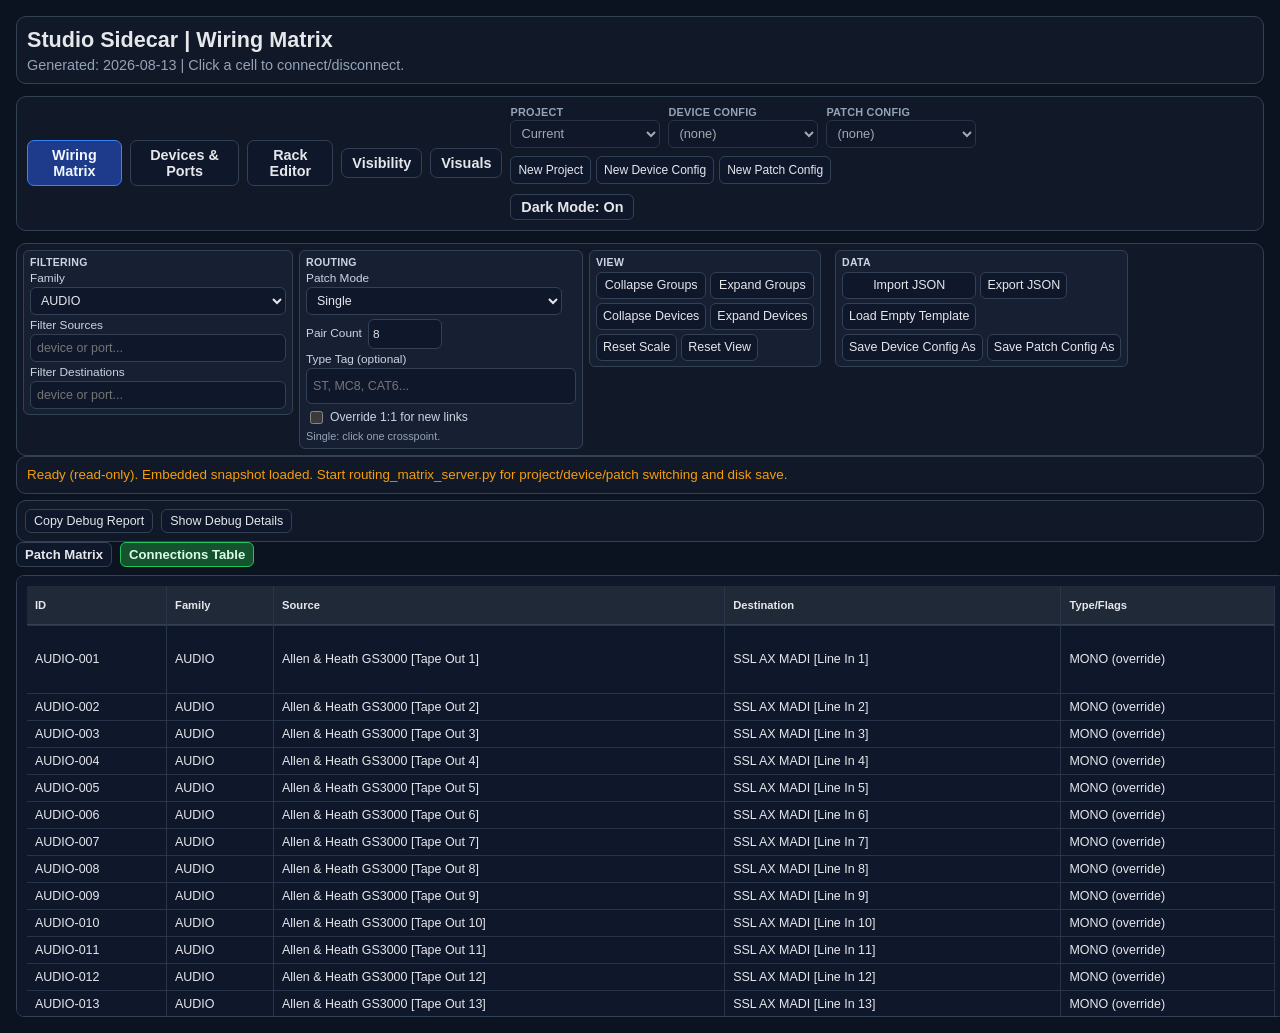
==== commit 954810a2: "Add logical routing matrix and power workflow" ====
--- a/routing_matrix.html
+++ b/routing_matrix.html
@@ -4,7 +4,7 @@
 <head>
   <meta charset="utf-8" />
   <meta name="viewport" content="width=device-width, initial-scale=1" />
-  <title>Studio Sidecar | Routing Matrix</title>
+  <title>Studio Sidecar | Wiring Matrix</title>
   <script>
     (function applyInitialShellRoute() {
       const parameters = new URLSearchParams(window.location.search || "");
@@ -623,8 +623,35 @@
       white-space: nowrap;
       overflow: hidden;
       text-overflow: ellipsis;
-      display: block;
+      display: flex;
+      align-items: center;
+      gap: 4px;
       max-width: calc(var(--matrix-source-col-width) - 12px);
+    }
+    .port-label-text {
+      min-width: 0;
+      overflow: hidden;
+      text-overflow: ellipsis;
+      white-space: nowrap;
+    }
+    .port-head .port-family-badge {
+      display: inline-flex;
+      align-items: center;
+      justify-content: center;
+      margin-left: 4px;
+      padding: 0 4px;
+      min-width: 22px;
+      height: 13px;
+      border: 1px solid #a16207;
+      border-radius: 4px;
+      background: #fef3c7;
+      color: #854d0e;
+      font-size: 0.56rem;
+      font-weight: 800;
+      line-height: 1;
+      letter-spacing: 0.03em;
+      vertical-align: middle;
+      flex: 0 0 auto;
     }
     .source-head.device-folder .dev {
       font-size: 0.84rem;
@@ -732,7 +759,9 @@
     .dest-port {
       font-size: 0.82rem;
       color: #475569;
-      display: block;
+      display: flex;
+      align-items: center;
+      gap: 3px;
       line-height: 1.05;
       white-space: nowrap;
       overflow: hidden;
@@ -775,7 +804,7 @@
       min-height: calc(var(--matrix-dest-inner-height) - 14px);
     }
     body.dest-orientation-vertical .dest-device,
-    body.dest-orientation-vertical .dest-port {
+    body.dest-orientation-vertical .port-label-text {
       writing-mode: vertical-rl;
       text-orientation: mixed;
       transform: rotate(180deg);
@@ -789,7 +818,15 @@
       line-height: 1.0;
     }
     body.dest-orientation-vertical .dest-port {
+      flex-direction: row;
+      align-items: flex-end;
+      overflow: visible;
+      max-width: none;
       max-height: none;
+    }
+    body.dest-orientation-vertical .dest-port .port-family-badge {
+      writing-mode: horizontal-tb;
+      transform: none;
     }
     .source-line {
       display: flex;
@@ -1489,6 +1526,11 @@
     body.theme-dark .muted-note {
       color: #94a3b8;
     }
+    body.theme-dark .port-family-badge {
+      border-color: #d97706;
+      background: #422006;
+      color: #fde68a;
+    }
     body.theme-dark .dest-device {
       color: #cbd5e1;
     }
@@ -1676,11 +1718,11 @@
 <body>
   <div class="wrap">
     <div id="appTitlePanel" class="panel app-title-panel">
-      <h1>Studio Sidecar | Routing Matrix</h1>
-      <div class="meta">Generated: 2026-08-12 | Click a cell to connect/disconnect.</div>
+      <h1>Studio Sidecar | Wiring Matrix</h1>
+      <div class="meta">Generated: 2026-08-13 | Click a cell to connect/disconnect.</div>
     </div>
     <div id="internalAppTabBar" class="panel tab-bar">
-      <button id="mainTabMatrix" class="tab-btn active" type="button">Routing Matrix</button>
+      <button id="mainTabMatrix" class="tab-btn active" type="button">Wiring Matrix</button>
       <button id="mainTabDevices" class="tab-btn" type="button">Devices & Ports</button>
       <button id="mainTabRack" class="tab-btn" type="button">Rack Editor</button>
       <button id="mainTabVisibility" class="tab-btn" type="button">Visibility</button>
@@ -1949,6 +1991,13 @@
               </div>
               <div class="preview-card">
                 <div class="preview-card-head">
+                  <span class="preview-card-title">Power</span>
+                  <a id="previewLinkPower" class="preview-open-link" href="../svgs/power.svg" target="_blank" rel="noopener noreferrer">Open</a>
+                </div>
+                <object id="previewPower" class="preview-image" data="../svgs/power.svg" type="image/svg+xml" aria-label="Power preview"></object>
+              </div>
+              <div class="preview-card">
+                <div class="preview-card-head">
                   <span class="preview-card-title">All Connections</span>
                   <a id="previewLinkAllConnections" class="preview-open-link" href="../svgs/all-connections.svg" target="_blank" rel="noopener noreferrer">Open</a>
                 </div>
@@ -1984,11 +2033,11 @@
     </dialog>
   </div>
   <script>
-    const EMBEDDED_MODEL = {"version": 1, "title": "Studio Sidecar", "families": {"AUDIO": {"prefix": "AUDIO", "layer": "Audio Analog", "signal_type": "Analog Audio", "default_cable_type": "Analog"}, "COMP": {"prefix": "COMP", "layer": "Computer/Data", "signal_type": "Computer Data", "default_cable_type": "Computer/Data"}, "DIGI": {"prefix": "DIGI", "layer": "Digital Audio", "signal_type": "Digital Audio", "default_cable_type": "Digital Audio"}, "NETWORK": {"prefix": "NETWORK", "layer": "Network", "signal_type": "Network Data", "default_cable_type": "Network"}}, "devices": [{"name": "Allen & Heath GS3000", "device_type": "Console / Mixer", "layout_group": "Analog Front End", "rack_mountable": false, "ports": [{"name": "Mic In 1", "direction": "in", "families": ["AUDIO"], "transport": "XLR", "group": {"name": "Mic In", "member": "1", "index": 1, "size": 32}, "order": 0}, {"name": "Mic In 2", "direction": "in", "families": ["AUDIO"], "transport": "XLR", "group": {"name": "Mic In", "member": "2", "index": 2, "size": 32}, "order": 1}, {"name": "Mic In 3", "direction": "in", "families": ["AUDIO"], "transport": "XLR", "group": {"name": "Mic In", "member": "3", "index": 3, "size": 32}, "order": 2}, {"name": "Mic In 4", "direction": "in", "families": ["AUDIO"], "transport": "XLR", "group": {"name": "Mic In", "member": "4", "index": 4, "size": 32}, "order": 3}, {"name": "Mic In 5", "direction": "in", "families": ["AUDIO"], "transport": "XLR", "group": {"name": "Mic In", "member": "5", "index": 5, "size": 32}, "order": 4}, {"name": "Mic In 6", "direction": "in", "families": ["AUDIO"], "transport": "XLR", "group": {"name": "Mic In", "member": "6", "index": 6, "size": 32}, "order": 5}, {"name": "Mic In 7", "direction": "in", "families": ["AUDIO"], "transport": "XLR", "group": {"name": "Mic In", "member": "7", "index": 7, "size": 32}, "order": 6}, {"name": "Mic In 8", "direction": "in", "families": ["AUDIO"], "transport": "XLR", "group": {"name": "Mic In", "member": "8", "index": 8, "size": 32}, "order": 7}, {"name": "Mic In 9", "direction": "in", "families": ["AUDIO"], "transport": "XLR", "group": {"name": "Mic In", "member": "9", "index": 9, "size": 32}, "order": 8}, {"name": "Mic In 10", "direction": "in", "families": ["AUDIO"], "transport": "XLR", "group": {"name": "Mic In", "member": "10", "index": 10, "size": 32}, "order": 9}, {"name": "Mic In 11", "direction": "in", "families": ["AUDIO"], "transport": "XLR", "group": {"name": "Mic In", "member": "11", "index": 11, "size": 32}, "order": 10}, {"name": "Mic In 12", "direction": "in", "families": ["AUDIO"], "transport": "XLR", "group": {"name": "Mic In", "member": "12", "index": 12, "size": 32}, "order": 11}, {"name": "Mic In 13", "direction": "in", "families": ["AUDIO"], "transport": "XLR", "group": {"name": "Mic In", "member": "13", "index": 13, "size": 32}, "order": 12}, {"name": "Mic In 14", "direction": "in", "families": ["AUDIO"], "transport": "XLR", "group": {"name": "Mic In", "member": "14", "index": 14, "size": 32}, "order": 13}, {"name": "Mic In 15", "direction": "in", "families": ["AUDIO"], "transport": "XLR", "group": {"name": "Mic In", "member": "15", "index": 15, "size": 32}, "order": 14}, {"name": "Mic In 16", "direction": "in", "families": ["AUDIO"], "transport": "XLR", "group": {"name": "Mic In", "member": "16", "index": 16, "size": 32}, "order": 15}, {"name": "Mic In 17", "direction": "in", "families": ["AUDIO"], "transport": "XLR", "group": {"name": "Mic In", "member": "17", "index": 17, "size": 32}, "order": 16}, {"name": "Mic In 18", "direction": "in", "families": ["AUDIO"], "transport": "XLR", "group": {"name": "Mic In", "member": "18", "index": 18, "size": 32}, "order": 17}, {"name": "Mic In 19", "direction": "in", "families": ["AUDIO"], "transport": "XLR", "group": {"name": "Mic In", "member": "19", "index": 19, "size": 32}, "order": 18}, {"name": "Mic In 20", "direction": "in", "families": ["AUDIO"], "transport": "XLR", "group": {"name": "Mic In", "member": "20", "index": 20, "size": 32}, "order": 19}, {"name": "Mic In 21", "direction": "in", "families": ["AUDIO"], "transport": "XLR", "group": {"name": "Mic In", "member": "21", "index": 21, "size": 32}, "order": 20}, {"name": "Mic In 22", "direction": "in", "families": ["AUDIO"], "transport": "XLR", "group": {"name": "Mic In", "member": "22", "index": 22, "size": 32}, "order": 21}, {"name": "Mic In 23", "direction": "in", "families": ["AUDIO"], "transport": "XLR", "group": {"name": "Mic In", "member": "23", "index": 23, "size": 32}, "order": 22}, {"name": "Mic In 24", "direction": "in", "families": ["AUDIO"], "transport": "XLR", "group": {"name": "Mic In", "member": "24", "index": 24, "size": 32}, "order": 23}, {"name": "Mic In 25", "direction": "in", "families": ["AUDIO"], "transport": "XLR", "group": {"name": "Mic In", "member": "25", "index": 25, "size": 32}, "order": 24}, {"name": "Mic In 26", "direction": "in", "families": ["AUDIO"], "transport": "XLR", "group": {"name": "Mic In", "member": "26", "index": 26, "size": 32}, "order": 25}, {"name": "Mic In 27", "direction": "in", "families": ["AUDIO"], "transport": "XLR", "group": {"name": "Mic In", "member": "27", "index": 27, "size": 32}, "order": 26}, {"name": "Mic In 28", "direction": "in", "families": ["AUDIO"], "transport": "XLR", "group": {"name": "Mic In", "member": "28", "index": 28, "size": 32}, "order": 27}, {"name": "Mic In 29", "direction": "in", "families": ["AUDIO"], "transport": "XLR", "group": {"name": "Mic In", "member": "29", "index": 29, "size": 32}, "order": 28}, {"name": "Mic In 30", "direction": "in", "families": ["AUDIO"], "transport": "XLR", "group": {"name": "Mic In", "member": "30", "index": 30, "size": 32}, "order": 29}, {"name": "Mic In 31", "direction": "in", "families": ["AUDIO"], "transport": "XLR", "group": {"name": "Mic In", "member": "31", "index": 31, "size": 32}, "order": 30}, {"name": "Mic In 32", "direction": "in", "families": ["AUDIO"], "transport": "XLR", "group": {"name": "Mic In", "member": "32", "index": 32, "size": 32}, "order": 31}, {"name": "Line In 1", "direction": "in", "families": ["AUDIO"], "transport": "TRS", "group": {"name": "Line In", "member": "1", "index": 1, "size": 24}, "order": 32}, {"name": "Line In 2", "direction": "in", "families": ["AUDIO"], "transport": "TRS", "group": {"name": "Line In", "member": "2", "index": 2, "size": 24}, "order": 33}, {"name": "Line In 3", "direction": "in", "families": ["AUDIO"], "transport": "TRS", "group": {"name": "Line In", "member": "3", "index": 3, "size": 24}, "order": 34}, {"name": "Line In 4", "direction": "in", "families": ["AUDIO"], "transport": "TRS", "group": {"name": "Line In", "member": "4", "index": 4, "size": 24}, "order": 35}, {"name": "Line In 5", "direction": "in", "families": ["AUDIO"], "transport": "TRS", "group": {"name": "Line In", "member": "5", "index": 5, "size": 24}, "order": 36}, {"name": "Line In 6", "direction": "in", "families": ["AUDIO"], "transport": "TRS", "group": {"name": "Line In", "member": "6", "index": 6, "size": 24}, "order": 37}, {"name": "Line In 7", "direction": "in", "families": ["AUDIO"], "transport": "TRS", "group": {"name": "Line In", "member": "7", "index": 7, "size": 24}, "order": 38}, {"name": "Line In 8", "direction": "in", "families": ["AUDIO"], "transport": "TRS", "group": {"name": "Line In", "member": "8", "index": 8, "size": 24}, "order": 39}, {"name": "Line In 9", "direction": "in", "families": ["AUDIO"], "transport": "TRS", "group": {"name": "Line In", "member": "9", "index": 9, "size": 24}, "order": 40}, {"name": "Line In 10", "direction": "in", "families": ["AUDIO"], "transport": "TRS", "group": {"name": "Line In", "member": "10", "index": 10, "size": 24}, "order": 41}, {"name": "Line In 11", "direction": "in", "families": ["AUDIO"], "transport": "TRS", "group": {"name": "Line In", "member": "11", "index": 11, "size": 24}, "order": 42}, {"name": "Line In 12", "direction": "in", "families": ["AUDIO"], "transport": "TRS", "group": {"name": "Line In", "member": "12", "index": 12, "size": 24}, "order": 43}, {"name": "Line In 13", "direction": "in", "families": ["AUDIO"], "transport": "TRS", "group": {"name": "Line In", "member": "13", "index": 13, "size": 24}, "order": 44}, {"name": "Line In 14", "direction": "in", "families": ["AUDIO"], "transport": "TRS", "group": {"name": "Line In", "member": "14", "index": 14, "size": 24}, "order": 45}, {"name": "Line In 15", "direction": "in", "families": ["AUDIO"], "transport": "TRS", "group": {"name": "Line In", "member": "15", "index": 15, "size": 24}, "order": 46}, {"name": "Line In 16", "direction": "in", "families": ["AUDIO"], "transport": "TRS", "group": {"name": "Line In", "member": "16", "index": 16, "size": 24}, "order": 47}, {"name": "Line In 17", "direction": "in", "families": ["AUDIO"], "transport": "TRS", "group": {"name": "Line In", "member": "17", "index": 17, "size": 24}, "order": 48}, {"name": "Line In 18", "direction": "in", "families": ["AUDIO"], "transport": "TRS", "group": {"name": "Line In", "member": "18", "index": 18, "size": 24}, "order": 49}, {"name": "Line In 19", "direction": "in", "families": ["AUDIO"], "transport": "TRS", "group": {"name": "Line In", "member": "19", "index": 19, "size": 24}, "order": 50}, {"name": "Line In 20", "direction": "in", "families": ["AUDIO"], "transport": "TRS", "group": {"name": "Line In", "member": "20", "index": 20, "size": 24}, "order": 51}, {"name": "Line In 21", "direction": "in", "families": ["AUDIO"], "transport": "TRS", "group": {"name": "Line In", "member": "21", "index": 21, "size": 24}, "order": 52}, {"name": "Line In 22", "direction": "in", "families": ["AUDIO"], "transport": "TRS", "group": {"name": "Line In", "member": "22", "index": 22, "size": 24}, "order": 53}, {"name": "Line In 23", "direction": "in", "families": ["AUDIO"], "transport": "TRS", "group": {"name": "Line In", "member": "23", "index": 23, "size": 24}, "order": 54}, {"name": "Line In 24", "direction": "in", "families": ["AUDIO"], "transport": "TRS", "group": {"name": "Line In", "member": "24", "index": 24, "size": 24}, "order": 55}, {"name": "Tape In 1", "direction": "in", "families": ["AUDIO"], "transport": "TRS", "group": {"name": "Tape In", "member": "1", "index": 1, "size": 16}, "order": 56}, {"name": "Tape In 2", "direction": "in", "families": ["AUDIO"], "transport": "TRS", "group": {"name": "Tape In", "member": "2", "index": 2, "size": 16}, "order": 57}, {"name": "Tape In 3", "direction": "in", "families": ["AUDIO"], "transport": "TRS", "group": {"name": "Tape In", "member": "3", "index": 3, "size": 16}, "order": 58}, {"name": "Tape In 4", "direction": "in", "families": ["AUDIO"], "transport": "TRS", "group": {"name": "Tape In", "member": "4", "index": 4, "size": 16}, "order": 59}, {"name": "Tape In 5", "direction": "in", "families": ["AUDIO"], "transport": "TRS", "group": {"name": "Tape In", "member": "5", "index": 5, "size": 16}, "order": 60}, {"name": "Tape In 6", "direction": "in", "families": ["AUDIO"], "transport": "TRS", "group": {"name": "Tape In", "member": "6", "index": 6, "size": 16}, "order": 61}, {"name": "Tape In 7", "direction": "in", "families": ["AUDIO"], "transport": "TRS", "group": {"name": "Tape In", "member": "7", "index": 7, "size": 16}, "order": 62}, {"name": "Tape In 8", "direction": "in", "families": ["AUDIO"], "transport": "TRS", "group": {"name": "Tape In", "member": "8", "index": 8, "size": 16}, "order": 63}, {"name": "Tape In 9", "direction": "in", "families": ["AUDIO"], "transport": "TRS", "group": {"name": "Tape In", "member": "9", "index": 9, "size": 16}, "order": 64}, {"name": "Tape In 10", "direction": "in", "families": ["AUDIO"], "transport": "TRS", "group": {"name": "Tape In", "member": "10", "index": 10, "size": 16}, "order": 65}, {"name": "Tape In 11", "direction": "in", "families": ["AUDIO"], "transport": "TRS", "group": {"name": "Tape In", "member": "11", "index": 11, "size": 16}, "order": 66}, {"name": "Tape In 12", "direction": "in", "families": ["AUDIO"], "transport": "TRS", "group": {"name": "Tape In", "member": "12", "index": 12, "size": 16}, "order": 67}, {"name": "Tape In 13", "direction": "in", "families": ["AUDIO"], "transport": "TRS", "group": {"name": "Tape In", "member": "13", "index": 13, "size": 16}, "order": 68}, {"name": "Tape In 14", "direction": "in", "families": ["AUDIO"], "transport": "TRS", "group": {"name": "Tape In", "member": "14", "index": 14, "size": 16}, "order": 69}, {"name": "Tape In 15", "direction": "in", "families": ["AUDIO"], "transport": "TRS", "group": {"name": "Tape In", "member": "15", "index": 15, "size": 16}, "order": 70}, {"name": "Tape In 16", "direction": "in", "families": ["AUDIO"], "transport": "TRS", "group": {"name": "Tape In", "member": "16", "index": 16, "size": 16}, "order": 71}, {"name": "Tape In 17", "direction": "in", "families": ["AUDIO"], "transport": "TRS", "visible": true, "hidden": false, "enabled": true, "disabled": false, "order": 72, "group": {"name": "Tape In", "member": "1", "index": 1, "size": 8}}, {"name": "Tape In 18", "direction": "in", "families": ["AUDIO"], "transport": "TRS", "visible": true, "hidden": false, "enabled": true, "disabled": false, "order": 73, "group": {"name": "Tape In", "member": "2", "index": 2, "size": 8}}, {"name": "Tape In 19", "direction": "in", "families": ["AUDIO"], "transport": "TRS", "visible": true, "hidden": false, "enabled": true, "disabled": false, "order": 74, "group": {"name": "Tape In", "member": "3", "index": 3, "size": 8}}, {"name": "Tape In 20", "direction": "in", "families": ["AUDIO"], "transport": "TRS", "visible": true, "hidden": false, "enabled": true, "disabled": false, "order": 75, "group": {"name": "Tape In", "member": "4", "index": 4, "size": 8}}, {"name": "Tape In 21", "direction": "in", "families": ["AUDIO"], "transport": "TRS", "visible": true, "hidden": false, "enabled": true, "disabled": false, "order": 76, "group": {"name": "Tape In", "member": "5", "index": 5, "size": 8}}, {"name": "Tape In 22", "direction": "in", "families": ["AUDIO"], "transport": "TRS", "visible": true, "hidden": false, "enabled": true, "disabled": false, "order": 77, "group": {"name": "Tape In", "member": "6", "index": 6, "size": 8}}, {"name": "Tape In 23", "direction": "in", "families": ["AUDIO"], "transport": "TRS", "visible": true, "hidden": false, "enabled": true, "disabled": false, "order": 78, "group": {"name": "Tape In", "member": "7", "index": 7, "size": 8}}, {"name": "Tape In 24", "direction": "in", "families": ["AUDIO"], "transport": "TRS", "visible": true, "hidden": false, "enabled": true, "disabled": false, "order": 79, "group": {"name": "Tape In", "member": "8", "index": 8, "size": 8}}, {"name": "Insert Return 1", "direction": "in", "families": ["AUDIO"], "transport": "TRS", "group": {"name": "Insert Return", "member": "1", "index": 1, "size": 32}, "order": 80}, {"name": "Insert Return 2", "direction": "in", "families": ["AUDIO"], "transport": "TRS", "group": {"name": "Insert Return", "member": "2", "index": 2, "size": 32}, "order": 81}, {"name": "Insert Return 3", "direction": "in", "families": ["AUDIO"], "transport": "TRS", "group": {"name": "Insert Return", "member": "3", "index": 3, "size": 32}, "order": 82}, {"name": "Insert Return 4", "direction": "in", "families": ["AUDIO"], "transport": "TRS", "group": {"name": "Insert Return", "member": "4", "index": 4, "size": 32}, "order": 83}, {"name": "Insert Return 5", "direction": "in", "families": ["AUDIO"], "transport": "TRS", "group": {"name": "Insert Return", "member": "5", "index": 5, "size": 32}, "order": 84}, {"name": "Insert Return 6", "direction": "in", "families": ["AUDIO"], "transport": "TRS", "group": {"name": "Insert Return", "member": "6", "index": 6, "size": 32}, "order": 85}, {"name": "Insert Return 7", "direction": "in", "families": ["AUDIO"], "transport": "TRS", "group": {"name": "Insert Return", "member": "7", "index": 7, "size": 32}, "order": 86}, {"name": "Insert Return 8", "direction": "in", "families": ["AUDIO"], "transport": "TRS", "group": {"name": "Insert Return", "member": "8", "index": 8, "size": 32}, "order": 87}, {"name": "Insert Return 9", "direction": "in", "families": ["AUDIO"], "transport": "TRS", "group": {"name": "Insert Return", "member": "9", "index": 9, "size": 32}, "order": 88}, {"name": "Insert Return 10", "direction": "in", "families": ["AUDIO"], "transport": "TRS", "group": {"name": "Insert Return", "member": "10", "index": 10, "size": 32}, "order": 89}, {"name": "Insert Return 11", "direction": "in", "families": ["AUDIO"], "transport": "TRS", "group": {"name": "Insert Return", "member": "11", "index": 11, "size": 32}, "order": 90}, {"name": "Insert Return 12", "direction": "in", "families": ["AUDIO"], "transport": "TRS", "group": {"name": "Insert Return", "member": "12", "index": 12, "size": 32}, "order": 91}, {"name": "Insert Return 13", "direction": "in", "families": ["AUDIO"], "transport": "TRS", "group": {"name": "Insert Return", "member": "13", "index": 13, "size": 32}, "order": 92}, {"name": "Insert Return 14", "direction": "in", "families": ["AUDIO"], "transport": "TRS", "group": {"name": "Insert Return", "member": "14", "index": 14, "size": 32}, "order": 93}, {"name": "Insert Return 15", "direction": "in", "families": ["AUDIO"], "transport": "TRS", "group": {"name": "Insert Return", "member": "15", "index": 15, "size": 32}, "order": 94}, {"name": "Insert Return 16", "direction": "in", "families": ["AUDIO"], "transport": "TRS", "group": {"name": "Insert Return", "member": "16", "index": 16, "size": 32}, "order": 95}, {"name": "Insert Return 17", "direction": "in", "families": ["AUDIO"], "transport": "TRS", "group": {"name": "Insert Return", "member": "17", "index": 17, "size": 32}, "order": 96}, {"name": "Insert Return 18", "direction": "in", "families": ["AUDIO"], "transport": "TRS", "group": {"name": "Insert Return", "member": "18", "index": 18, "size": 32}, "order": 97}, {"name": "Insert Return 19", "direction": "in", "families": ["AUDIO"], "transport": "TRS", "group": {"name": "Insert Return", "member": "19", "index": 19, "size": 32}, "order": 98}, {"name": "Insert Return 20", "direction": "in", "families": ["AUDIO"], "transport": "TRS", "group": {"name": "Insert Return", "member": "20", "index": 20, "size": 32}, "order": 99}, {"name": "Insert Return 21", "direction": "in", "families": ["AUDIO"], "transport": "TRS", "group": {"name": "Insert Return", "member": "21", "index": 21, "size": 32}, "order": 100}, {"name": "Insert Return 22", "direction": "in", "families": ["AUDIO"], "transport": "TRS", "group": {"name": "Insert Return", "member": "22", "index": 22, "size": 32}, "order": 101}, {"name": "Insert Return 23", "direction": "in", "families": ["AUDIO"], "transport": "TRS", "group": {"name": "Insert Return", "member": "23", "index": 23, "size": 32}, "order": 102}, {"name": "Insert Return 24", "direction": "in", "families": ["AUDIO"], "transport": "TRS", "group": {"name": "Insert Return", "member": "24", "index": 24, "size": 32}, "order": 103}, {"name": "Insert Return 25", "direction": "in", "families": ["AUDIO"], "transport": "TRS", "group": {"name": "Insert Return", "member": "25", "index": 25, "size": 32}, "order": 104}, {"name": "Insert Return 26", "direction": "in", "families": ["AUDIO"], "transport": "TRS", "group": {"name": "Insert Return", "member": "26", "index": 26, "size": 32}, "order": 105}, {"name": "Insert Return 27", "direction": "in", "families": ["AUDIO"], "transport": "TRS", "group": {"name": "Insert Return", "member": "27", "index": 27, "size": 32}, "order": 106}, {"name": "Insert Return 28", "direction": "in", "families": ["AUDIO"], "transport": "TRS", "group": {"name": "Insert Return", "member": "28", "index": 28, "size": 32}, "order": 107}, {"name": "Insert Return 29", "direction": "in", "families": ["AUDIO"], "transport": "TRS", "group": {"name": "Insert Return", "member": "29", "index": 29, "size": 32}, "order": 108}, {"name": "Insert Return 30", "direction": "in", "families": ["AUDIO"], "transport": "TRS", "group": {"name": "Insert Return", "member": "30", "index": 30, "size": 32}, "order": 109}, {"name": "Insert Return 31", "direction": "in", "families": ["AUDIO"], "transport": "TRS", "group": {"name": "Insert Return", "member": "31", "index": 31, "size": 32}, "order": 110}, {"name": "Insert Return 32", "direction": "in", "families": ["AUDIO"], "transport": "TRS", "group": {"name": "Insert Return", "member": "32", "index": 32, "size": 32}, "order": 111}, {"name": "ST Aux In 1 L", "direction": "in", "families": ["AUDIO"], "transport": "TRS", "group": {"name": "ST Aux In", "member": "1 L", "index": 1, "size": 8}, "order": 112}, {"name": "ST Aux In 1 R", "direction": "in", "families": ["AUDIO"], "transport": "TRS", "group": {"name": "ST Aux In", "member": "1 R", "index": 2, "size": 8}, "order": 113}, {"name": "ST Aux In 2 L", "direction": "in", "families": ["AUDIO"], "transport": "TRS", "group": {"name": "ST Aux In", "member": "2 L", "index": 3, "size": 8}, "order": 114}, {"name": "ST Aux In 2 R", "direction": "in", "families": ["AUDIO"], "transport": "TRS", "group": {"name": "ST Aux In", "member": "2 R", "index": 4, "size": 8}, "order": 115}, {"name": "ST Aux In 3 L", "direction": "in", "families": ["AUDIO"], "transport": "TRS", "group": {"name": "ST Aux In", "member": "3 L", "index": 5, "size": 8}, "order": 116}, {"name": "ST Aux In 3 R", "direction": "in", "families": ["AUDIO"], "transport": "TRS", "group": {"name": "ST Aux In", "member": "3 R", "index": 6, "size": 8}, "order": 117}, {"name": "ST Aux In 4 L", "direction": "in", "families": ["AUDIO"], "transport": "TRS", "group": {"name": "ST Aux In", "member": "4 L", "index": 7, "size": 8}, "order": 118}, {"name": "ST Aux In 4 R", "direction": "in", "families": ["AUDIO"], "transport": "TRS", "group": {"name": "ST Aux In", "member": "4 R", "index": 8, "size": 8}, "order": 119}, {"name": "Monitor In L", "direction": "in", "families": ["AUDIO"], "transport": "TRS", "group": {"name": "Monitor In", "member": "L", "index": 1, "size": 2}, "order": 120}, {"name": "Monitor In R", "direction": "in", "families": ["AUDIO"], "transport": "TRS", "group": {"name": "Monitor In", "member": "R", "index": 2, "size": 2}, "order": 121}, {"name": "Direct Out 1", "direction": "out", "families": ["AUDIO"], "transport": "TRS", "group": {"name": "Direct Out", "member": "1", "index": 1, "size": 32}, "order": 122}, {"name": "Direct Out 2", "direction": "out", "families": ["AUDIO"], "transport": "TRS", "group": {"name": "Direct Out", "member": "2", "index": 2, "size": 32}, "order": 123}, {"name": "Direct Out 3", "direction": "out", "families": ["AUDIO"], "transport": "TRS", "group": {"name": "Direct Out", "member": "3", "index": 3, "size": 32}, "order": 124}, {"name": "Direct Out 4", "direction": "out", "families": ["AUDIO"], "transport": "TRS", "group": {"name": "Direct Out", "member": "4", "index": 4, "size": 32}, "order": 125}, {"name": "Direct Out 5", "direction": "out", "families": ["AUDIO"], "transport": "TRS", "group": {"name": "Direct Out", "member": "5", "index": 5, "size": 32}, "order": 126}, {"name": "Direct Out 6", "direction": "out", "families": ["AUDIO"], "transport": "TRS", "group": {"name": "Direct Out", "member": "6", "index": 6, "size": 32}, "order": 127}, {"name": "Direct Out 7", "direction": "out", "families": ["AUDIO"], "transport": "TRS", "group": {"name": "Direct Out", "member": "7", "index": 7, "size": 32}, "order": 128}, {"name": "Direct Out 8", "direction": "out", "families": ["AUDIO"], "transport": "TRS", "group": {"name": "Direct Out", "member": "8", "index": 8, "size": 32}, "order": 129}, {"name": "Direct Out 9", "direction": "out", "families": ["AUDIO"], "transport": "TRS", "group": {"name": "Direct Out", "member": "9", "index": 9, "size": 32}, "order": 130}, {"name": "Direct Out 10", "direction": "out", "families": ["AUDIO"], "transport": "TRS", "group": {"name": "Direct Out", "member": "10", "index": 10, "size": 32}, "order": 131}, {"name": "Direct Out 11", "direction": "out", "families": ["AUDIO"], "transport": "TRS", "group": {"name": "Direct Out", "member": "11", "index": 11, "size": 32}, "order": 132}, {"name": "Direct Out 12", "direction": "out", "families": ["AUDIO"], "transport": "TRS", "group": {"name": "Direct Out", "member": "12", "index": 12, "size": 32}, "order": 133}, {"name": "Direct Out 13", "direction": "out", "families": ["AUDIO"], "transport": "TRS", "group": {"name": "Direct Out", "member": "13", "index": 13, "size": 32}, "order": 134}, {"name": "Direct Out 14", "direction": "out", "families": ["AUDIO"], "transport": "TRS", "group": {"name": "Direct Out", "member": "14", "index": 14, "size": 32}, "order": 135}, {"name": "Direct Out 15", "direction": "out", "families": ["AUDIO"], "transport": "TRS", "group": {"name": "Direct Out", "member": "15", "index": 15, "size": 32}, "order": 136}, {"name": "Direct Out 16", "direction": "out", "families": ["AUDIO"], "transport": "TRS", "group": {"name": "Direct Out", "member": "16", "index": 16, "size": 32}, "order": 137}, {"name": "Direct Out 17", "direction": "out", "families": ["AUDIO"], "transport": "TRS", "group": {"name": "Direct Out", "member": "17", "index": 17, "size": 32}, "order": 138}, {"name": "Direct Out 18", "direction": "out", "families": ["AUDIO"], "transport": "TRS", "group": {"name": "Direct Out", "member": "18", "index": 18, "size": 32}, "order": 139}, {"name": "Direct Out 19", "direction": "out", "families": ["AUDIO"], "transport": "TRS", "group": {"name": "Direct Out", "member": "19", "index": 19, "size": 32}, "order": 140}, {"name": "Direct Out 20", "direction": "out", "families": ["AUDIO"], "transport": "TRS", "group": {"name": "Direct Out", "member": "20", "index": 20, "size": 32}, "order": 141}, {"name": "Direct Out 21", "direction": "out", "families": ["AUDIO"], "transport": "TRS", "group": {"name": "Direct Out", "member": "21", "index": 21, "size": 32}, "order": 142}, {"name": "Direct Out 22", "direction": "out", "families": ["AUDIO"], "transport": "TRS", "group": {"name": "Direct Out", "member": "22", "index": 22, "size": 32}, "order": 143}, {"name": "Direct Out 23", "direction": "out", "families": ["AUDIO"], "transport": "TRS", "group": {"name": "Direct Out", "member": "23", "index": 23, "size": 32}, "order": 144}, {"name": "Direct Out 24", "direction": "out", "families": ["AUDIO"], "transport": "TRS", "group": {"name": "Direct Out", "member": "24", "index": 24, "size": 32}, "order": 145}, {"name": "Direct Out 25", "direction": "out", "families": ["AUDIO"], "transport": "TRS", "group": {"name": "Direct Out", "member": "25", "index": 25, "size": 32}, "order": 146}, {"name": "Direct Out 26", "direction": "out", "families": ["AUDIO"], "transport": "TRS", "group": {"name": "Direct Out", "member": "26", "index": 26, "size": 32}, "order": 147}, {"name": "Direct Out 27", "direction": "out", "families": ["AUDIO"], "transport": "TRS", "group": {"name": "Direct Out", "member": "27", "index": 27, "size": 32}, "order": 148}, {"name": "Direct Out 28", "direction": "out", "families": ["AUDIO"], "transport": "TRS", "group": {"name": "Direct Out", "member": "28", "index": 28, "size": 32}, "order": 149}, {"name": "Direct Out 29", "direction": "out", "families": ["AUDIO"], "transport": "TRS", "group": {"name": "Direct Out", "member": "29", "index": 29, "size": 32}, "order": 150}, {"name": "Direct Out 30", "direction": "out", "families": ["AUDIO"], "transport": "TRS", "group": {"name": "Direct Out", "member": "30", "index": 30, "size": 32}, "order": 151}, {"name": "Direct Out 31", "direction": "out", "families": ["AUDIO"], "transport": "TRS", "group": {"name": "Direct Out", "member": "31", "index": 31, "size": 32}, "order": 152}, {"name": "Direct Out 32", "direction": "out", "families": ["AUDIO"], "transport": "TRS", "group": {"name": "Direct Out", "member": "32", "index": 32, "size": 32}, "order": 153}, {"name": "Insert Send 1", "direction": "out", "families": ["AUDIO"], "transport": "TRS", "group": {"name": "Insert Send", "member": "1", "index": 1, "size": 32}, "order": 154}, {"name": "Insert Send 2", "direction": "out", "families": ["AUDIO"], "transport": "TRS", "group": {"name": "Insert Send", "member": "2", "index": 2, "size": 32}, "order": 155}, {"name": "Insert Send 3", "direction": "out", "families": ["AUDIO"], "transport": "TRS", "group": {"name": "Insert Send", "member": "3", "index": 3, "size": 32}, "order": 156}, {"name": "Insert Send 4", "direction": "out", "families": ["AUDIO"], "transport": "TRS", "group": {"name": "Insert Send", "member": "4", "index": 4, "size": 32}, "order": 157}, {"name": "Insert Send 5", "direction": "out", "families": ["AUDIO"], "transport": "TRS", "group": {"name": "Insert Send", "member": "5", "index": 5, "size": 32}, "order": 158}, {"name": "Insert Send 6", "direction": "out", "families": ["AUDIO"], "transport": "TRS", "group": {"name": "Insert Send", "member": "6", "index": 6, "size": 32}, "order": 159}, {"name": "Insert Send 7", "direction": "out", "families": ["AUDIO"], "transport": "TRS", "group": {"name": "Insert Send", "member": "7", "index": 7, "size": 32}, "order": 160}, {"name": "Insert Send 8", "direction": "out", "families": ["AUDIO"], "transport": "TRS", "group": {"name": "Insert Send", "member": "8", "index": 8, "size": 32}, "order": 161}, {"name": "Insert Send 9", "direction": "out", "families": ["AUDIO"], "transport": "TRS", "group": {"name": "Insert Send", "member": "9", "index": 9, "size": 32}, "order": 162}, {"name": "Insert Send 10", "direction": "out", "families": ["AUDIO"], "transport": "TRS", "group": {"name": "Insert Send", "member": "10", "index": 10, "size": 32}, "order": 163}, {"name": "Insert Send 11", "direction": "out", "families": ["AUDIO"], "transport": "TRS", "group": {"name": "Insert Send", "member": "11", "index": 11, "size": 32}, "order": 164}, {"name": "Insert Send 12", "direction": "out", "families": ["AUDIO"], "transport": "TRS", "group": {"name": "Insert Send", "member": "12", "index": 12, "size": 32}, "order": 165}, {"name": "Insert Send 13", "direction": "out", "families": ["AUDIO"], "transport": "TRS", "group": {"name": "Insert Send", "member": "13", "index": 13, "size": 32}, "order": 166}, {"name": "Insert Send 14", "direction": "out", "families": ["AUDIO"], "transport": "TRS", "group": {"name": "Insert Send", "member": "14", "index": 14, "size": 32}, "order": 167}, {"name": "Insert Send 15", "direction": "out", "families": ["AUDIO"], "transport": "TRS", "group": {"name": "Insert Send", "member": "15", "index": 15, "size": 32}, "order": 168}, {"name": "Insert Send 16", "direction": "out", "families": ["AUDIO"], "transport": "TRS", "group": {"name": "Insert Send", "member": "16", "index": 16, "size": 32}, "order": 169}, {"name": "Insert Send 17", "direction": "out", "families": ["AUDIO"], "transport": "TRS", "group": {"name": "Insert Send", "member": "17", "index": 17, "size": 32}, "order": 170}, {"name": "Insert Send 18", "direction": "out", "families": ["AUDIO"], "transport": "TRS", "group": {"name": "Insert Send", "member": "18", "index": 18, "size": 32}, "order": 171}, {"name": "Insert Send 19", "direction": "out", "families": ["AUDIO"], "transport": "TRS", "group": {"name": "Insert Send", "member": "19", "index": 19, "size": 32}, "order": 172}, {"name": "Insert Send 20", "direction": "out", "families": ["AUDIO"], "transport": "TRS", "group": {"name": "Insert Send", "member": "20", "index": 20, "size": 32}, "order": 173}, {"name": "Insert Send 21", "direction": "out", "families": ["AUDIO"], "transport": "TRS", "group": {"name": "Insert Send", "member": "21", "index": 21, "size": 32}, "order": 174}, {"name": "Insert Send 22", "direction": "out", "families": ["AUDIO"], "transport": "TRS", "group": {"name": "Insert Send", "member": "22", "index": 22, "size": 32}, "order": 175}, {"name": "Insert Send 23", "direction": "out", "families": ["AUDIO"], "transport": "TRS", "group": {"name": "Insert Send", "member": "23", "index": 23, "size": 32}, "order": 176}, {"name": "Insert Send 24", "direction": "out", "families": ["AUDIO"], "transport": "TRS", "group": {"name": "Insert Send", "member": "24", "index": 24, "size": 32}, "order": 177}, {"name": "Insert Send 25", "direction": "out", "families": ["AUDIO"], "transport": "TRS", "group": {"name": "Insert Send", "member": "25", "index": 25, "size": 32}, "order": 178}, {"name": "Insert Send 26", "direction": "out", "families": ["AUDIO"], "transport": "TRS", "group": {"name": "Insert Send", "member": "26", "index": 26, "size": 32}, "order": 179}, {"name": "Insert Send 27", "direction": "out", "families": ["AUDIO"], "transport": "TRS", "group": {"name": "Insert Send", "member": "27", "index": 27, "size": 32}, "order": 180}, {"name": "Insert Send 28", "direction": "out", "families": ["AUDIO"], "transport": "TRS", "group": {"name": "Insert Send", "member": "28", "index": 28, "size": 32}, "order": 181}, {"name": "Insert Send 29", "direction": "out", "families": ["AUDIO"], "transport": "TRS", "group": {"name": "Insert Send", "member": "29", "index": 29, "size": 32}, "order": 182}, {"name": "Insert Send 30", "direction": "out", "families": ["AUDIO"], "transport": "TRS", "group": {"name": "Insert Send", "member": "30", "index": 30, "size": 32}, "order": 183}, {"name": "Insert Send 31", "direction": "out", "families": ["AUDIO"], "transport": "TRS", "group": {"name": "Insert Send", "member": "31", "index": 31, "size": 32}, "order": 184}, {"name": "Insert Send 32", "direction": "out", "families": ["AUDIO"], "transport": "TRS", "group": {"name": "Insert Send", "member": "32", "index": 32, "size": 32}, "order": 185}, {"name": "Group Out 1", "direction": "out", "families": ["AUDIO"], "transport": "TRS", "group": {"name": "Group Out", "member": "1", "index": 1, "size": 8}, "order": 186}, {"name": "Aux Out 1", "direction": "out", "families": ["AUDIO"], "transport": "TRS", "group": {"name": "Aux Out", "member": "1", "index": 1, "size": 6}, "order": 187}, {"name": "Tube Out 1", "direction": "out", "families": ["AUDIO"], "transport": "TRS", "group": {"name": "Tube Out", "member": "1", "index": 1, "size": 2}, "order": 188}, {"name": "Group Out 2", "direction": "out", "families": ["AUDIO"], "transport": "TRS", "group": {"name": "Group Out", "member": "2", "index": 2, "size": 8}, "order": 189}, {"name": "Aux Out 2", "direction": "out", "families": ["AUDIO"], "transport": "TRS", "group": {"name": "Aux Out", "member": "2", "index": 2, "size": 6}, "order": 190}, {"name": "Tube Out 2", "direction": "out", "families": ["AUDIO"], "transport": "TRS", "group": {"name": "Tube Out", "member": "2", "index": 2, "size": 2}, "order": 191}, {"name": "Group Out 3", "direction": "out", "families": ["AUDIO"], "transport": "TRS", "group": {"name": "Group Out", "member": "3", "index": 3, "size": 8}, "order": 192}, {"name": "Aux Out 3", "direction": "out", "families": ["AUDIO"], "transport": "TRS", "group": {"name": "Aux Out", "member": "3", "index": 3, "size": 6}, "order": 193}, {"name": "Group Out 4", "direction": "out", "families": ["AUDIO"], "transport": "TRS", "group": {"name": "Group Out", "member": "4", "index": 4, "size": 8}, "order": 194}, {"name": "Aux Out 4", "direction": "out", "families": ["AUDIO"], "transport": "TRS", "group": {"name": "Aux Out", "member": "4", "index": 4, "size": 6}, "order": 195}, {"name": "Group Out 5", "direction": "out", "families": ["AUDIO"], "transport": "TRS", "group": {"name": "Group Out", "member": "5", "index": 5, "size": 8}, "order": 196}, {"name": "Aux Out 5", "direction": "out", "families": ["AUDIO"], "transport": "TRS", "group": {"name": "Aux Out", "member": "5", "index": 5, "size": 6}, "order": 197}, {"name": "Group Out 6", "direction": "out", "families": ["AUDIO"], "transport": "TRS", "group": {"name": "Group Out", "member": "6", "index": 6, "size": 8}, "order": 198}, {"name": "Aux Out 6", "direction": "out", "families": ["AUDIO"], "transport": "TRS", "group": {"name": "Aux Out", "member": "6", "index": 6, "size": 6}, "order": 199}, {"name": "Group Out 7", "direction": "out", "families": ["AUDIO"], "transport": "TRS", "group": {"name": "Group Out", "member": "7", "index": 7, "size": 8}, "order": 200}, {"name": "Group Out 8", "direction": "out", "families": ["AUDIO"], "transport": "TRS", "group": {"name": "Group Out", "member": "8", "index": 8, "size": 8}, "order": 201}, {"name": "Tape Out 1", "direction": "out", "families": ["AUDIO"], "transport": "TRS", "group": {"name": "Tape Out", "member": "1", "index": 1, "size": 24}, "order": 202}, {"name": "Tape Out 2", "direction": "out", "families": ["AUDIO"], "transport": "TRS", "group": {"name": "Tape Out", "member": "2", "index": 2, "size": 24}, "order": 203}, {"name": "Tape Out 3", "direction": "out", "families": ["AUDIO"], "transport": "TRS", "group": {"name": "Tape Out", "member": "3", "index": 3, "size": 24}, "order": 204}, {"name": "Tape Out 4", "direction": "out", "families": ["AUDIO"], "transport": "TRS", "group": {"name": "Tape Out", "member": "4", "index": 4, "size": 24}, "order": 205}, {"name": "Tape Out 5", "direction": "out", "families": ["AUDIO"], "transport": "TRS", "group": {"name": "Tape Out", "member": "5", "index": 5, "size": 24}, "order": 206}, {"name": "Tape Out 6", "direction": "out", "families": ["AUDIO"], "transport": "TRS", "group": {"name": "Tape Out", "member": "6", "index": 6, "size": 24}, "order": 207}, {"name": "Tape Out 7", "direction": "out", "families": ["AUDIO"], "transport": "TRS", "group": {"name": "Tape Out", "member": "7", "index": 7, "size": 24}, "order": 208}, {"name": "Tape Out 8", "direction": "out", "families": ["AUDIO"], "transport": "TRS", "group": {"name": "Tape Out", "member": "8", "index": 8, "size": 24}, "order": 209}, {"name": "Tape Out 9", "direction": "out", "families": ["AUDIO"], "transport": "TRS", "group": {"name": "Tape Out", "member": "9", "index": 9, "size": 24}, "order": 210}, {"name": "Tape Out 10", "direction": "out", "families": ["AUDIO"], "transport": "TRS", "group": {"name": "Tape Out", "member": "10", "index": 10, "size": 24}, "order": 211}, {"name": "Tape Out 11", "direction": "out", "families": ["AUDIO"], "transport": "TRS", "group": {"name": "Tape Out", "member": "11", "index": 11, "size": 24}, "order": 212}, {"name": "Tape Out 12", "direction": "out", "families": ["AUDIO"], "transport": "TRS", "group": {"name": "Tape Out", "member": "12", "index": 12, "size": 24}, "order": 213}, {"name": "Tape Out 13", "direction": "out", "families": ["AUDIO"], "transport": "TRS", "group": {"name": "Tape Out", "member": "13", "index": 13, "size": 24}, "order": 214}, {"name": "Tape Out 14", "direction": "out", "families": ["AUDIO"], "transport": "TRS", "group": {"name": "Tape Out", "member": "14", "index": 14, "size": 24}, "order": 215}, {"name": "Tape Out 15", "direction": "out", "families": ["AUDIO"], "transport": "TRS", "group": {"name": "Tape Out", "member": "15", "index": 15, "size": 24}, "order": 216}, {"name": "Tape Out 16", "direction": "out", "families": ["AUDIO"], "transport": "TRS", "group": {"name": "Tape Out", "member": "16", "index": 16, "size": 24}, "order": 217}, {"name": "Tape Out 17", "direction": "out", "families": ["AUDIO"], "transport": "TRS", "group": {"name": "Tape Out", "member": "17", "index": 17, "size": 24}, "order": 218}, {"name": "Tape Out 18", "direction": "out", "families": ["AUDIO"], "transport": "TRS", "group": {"name": "Tape Out", "member": "18", "index": 18, "size": 24}, "order": 219}, {"name": "Tape Out 19", "direction": "out", "families": ["AUDIO"], "transport": "TRS", "group": {"name": "Tape Out", "member": "19", "index": 19, "size": 24}, "order": 220}, {"name": "Tape Out 20", "direction": "out", "families": ["AUDIO"], "transport": "TRS", "group": {"name": "Tape Out", "member": "20", "index": 20, "size": 24}, "order": 221}, {"name": "Tape Out 21", "direction": "out", "families": ["AUDIO"], "transport": "TRS", "group": {"name": "Tape Out", "member": "21", "index": 21, "size": 24}, "order": 222}, {"name": "Tape Out 22", "direction": "out", "families": ["AUDIO"], "transport": "TRS", "group": {"name": "Tape Out", "member": "22", "index": 22, "size": 24}, "order": 223}, {"name": "Tape Out 23", "direction": "out", "families": ["AUDIO"], "transport": "TRS", "group": {"name": "Tape Out", "member": "23", "index": 23, "size": 24}, "order": 224}, {"name": "Tape Out 24", "direction": "out", "families": ["AUDIO"], "transport": "TRS", "group": {"name": "Tape Out", "member": "24", "index": 24, "size": 24}, "order": 225}, {"name": "Master Out (Stereo)", "direction": "out", "families": ["AUDIO"], "transport": "XLR", "group": {"name": "Master Out"}, "order": 226}, {"name": "Monitor Out L", "direction": "out", "families": ["AUDIO"], "transport": "TRS", "group": {"name": "Monitor Out", "member": "L", "index": 1, "size": 2}, "order": 227}, {"name": "Monitor Out R", "direction": "out", "families": ["AUDIO"], "transport": "TRS", "group": {"name": "Monitor Out", "member": "R", "index": 2, "size": 2}, "order": 228}, {"name": "Phones Out", "direction": "out", "families": ["AUDIO"], "transport": "TRS", "group": {"name": "Phones Out"}, "order": 229}], "matrix_order": 0, "visible": true, "hidden": false}, {"name": "ATC SCM 11", "device_type": "Speaker / Monitor", "layout_group": "Monitoring", "rack_mountable": false, "ports": [{"name": "Speaker Input L", "direction": "in", "families": ["AUDIO"], "transport": "SPK", "group": {"name": "Speaker Input", "member": "L", "index": 1, "size": 2}, "order": 0}, {"name": "Speaker Input R", "direction": "in", "families": ["AUDIO"], "transport": "SPK", "group": {"name": "Speaker Input", "member": "R", "index": 2, "size": 2}, "order": 1}], "matrix_order": 1, "visible": true, "hidden": false}, {"name": "Audient ASP 880", "device_type": "Preamps / Channel Strip", "layout_group": "Analog Front End", "rack_mountable": true, "location": "Rack", "rack_units": 1, "ports": [{"name": "Instrument In 1", "direction": "in", "families": ["AUDIO"], "transport": "TS", "group": {"name": "Instrument In", "member": "1", "index": 1, "size": 2}, "order": 0}, {"name": "Instrument In 2", "direction": "in", "families": ["AUDIO"], "transport": "TS", "group": {"name": "Instrument In", "member": "2", "index": 2, "size": 2}, "order": 1}, {"name": "Mic/Line In 1", "direction": "in", "families": ["AUDIO"], "transport": "COMBO", "group": {"name": "Mic/Line In", "member": "1", "index": 1, "size": 8}, "order": 2}, {"name": "Mic/Line In 2", "direction": "in", "families": ["AUDIO"], "transport": "COMBO", "group": {"name": "Mic/Line In", "member": "2", "index": 2, "size": 8}, "order": 3}, {"name": "Mic/Line In 3", "direction": "in", "families": ["AUDIO"], "transport": "COMBO", "group": {"name": "Mic/Line In", "member": "3", "index": 3, "size": 8}, "order": 4}, {"name": "Mic/Line In 4", "direction": "in", "families": ["AUDIO"], "transport": "COMBO", "group": {"name": "Mic/Line In", "member": "4", "index": 4, "size": 8}, "order": 5}, {"name": "Mic/Line In 5", "direction": "in", "families": ["AUDIO"], "transport": "COMBO", "group": {"name": "Mic/Line In", "member": "5", "index": 5, "size": 8}, "order": 6}, {"name": "Mic/Line In 6", "direction": "in", "families": ["AUDIO"], "transport": "COMBO", "group": {"name": "Mic/Line In", "member": "6", "index": 6, "size": 8}, "order": 7}, {"name": "Mic/Line In 7", "direction": "in", "families": ["AUDIO"], "transport": "COMBO", "group": {"name": "Mic/Line In", "member": "7", "index": 7, "size": 8}, "order": 8}, {"name": "Mic/Line In 8", "direction": "in", "families": ["AUDIO"], "transport": "COMBO", "group": {"name": "Mic/Line In", "member": "8", "index": 8, "size": 8}, "order": 9}, {"name": "Word Clock In", "direction": "in", "families": ["DIGI"], "transport": "CLOCK", "group": {"name": "Word Clock In"}, "order": 10}, {"name": "ADC In 1", "direction": "in", "families": ["AUDIO"], "transport": "DB25", "group": {"name": "ADC In", "member": "1", "index": 1, "size": 8}, "order": 11}, {"name": "ADC In 2", "direction": "in", "families": ["AUDIO"], "transport": "DB25", "group": {"name": "ADC In", "member": "2", "index": 2, "size": 8}, "order": 12}, {"name": "ADC In 3", "direction": "in", "families": ["AUDIO"], "transport": "DB25", "group": {"name": "ADC In", "member": "3", "index": 3, "size": 8}, "order": 13}, {"name": "ADC In 4", "direction": "in", "families": ["AUDIO"], "transport": "DB25", "group": {"name": "ADC In", "member": "4", "index": 4, "size": 8}, "order": 14}, {"name": "ADC In 5", "direction": "in", "families": ["AUDIO"], "transport": "DB25", "group": {"name": "ADC In", "member": "5", "index": 5, "size": 8}, "order": 15}, {"name": "ADC In 6", "direction": "in", "families": ["AUDIO"], "transport": "DB25", "group": {"name": "ADC In", "member": "6", "index": 6, "size": 8}, "order": 16}, {"name": "ADC In 7", "direction": "in", "families": ["AUDIO"], "transport": "DB25", "group": {"name": "ADC In", "member": "7", "index": 7, "size": 8}, "order": 17}, {"name": "ADC In 8", "direction": "in", "families": ["AUDIO"], "transport": "DB25", "group": {"name": "ADC In", "member": "8", "index": 8, "size": 8}, "order": 18}, {"name": "Line Out 1", "direction": "out", "families": ["AUDIO"], "transport": "DB25", "group": {"name": "Line Out", "member": "1", "index": 1, "size": 8}, "order": 19}, {"name": "Line Out 2", "direction": "out", "families": ["AUDIO"], "transport": "DB25", "group": {"name": "Line Out", "member": "2", "index": 2, "size": 8}, "order": 20}, {"name": "Line Out 3", "direction": "out", "families": ["AUDIO"], "transport": "DB25", "group": {"name": "Line Out", "member": "3", "index": 3, "size": 8}, "order": 21}, {"name": "Line Out 4", "direction": "out", "families": ["AUDIO"], "transport": "DB25", "group": {"name": "Line Out", "member": "4", "index": 4, "size": 8}, "order": 22}, {"name": "Line Out 5", "direction": "out", "families": ["AUDIO"], "transport": "DB25", "group": {"name": "Line Out", "member": "5", "index": 5, "size": 8}, "order": 23}, {"name": "Line Out 6", "direction": "out", "families": ["AUDIO"], "transport": "DB25", "group": {"name": "Line Out", "member": "6", "index": 6, "size": 8}, "order": 24}, {"name": "Line Out 7", "direction": "out", "families": ["AUDIO"], "transport": "DB25", "group": {"name": "Line Out", "member": "7", "index": 7, "size": 8}, "order": 25}, {"name": "Line Out 8", "direction": "out", "families": ["AUDIO"], "transport": "DB25", "group": {"name": "Line Out", "member": "8", "index": 8, "size": 8}, "order": 26}, {"name": "ADAT Out 1-8", "direction": "out", "families": ["DIGI"], "transport": "ADAT", "group": {"name": "ADAT Out", "member": "1-8", "index": 1, "size": 8}, "order": 27}, {"name": "AES/SPDIF Out", "direction": "out", "families": ["DIGI"], "transport": "SPDIF", "group": {"name": "AES/SPDIF Out"}, "order": 28}], "matrix_order": 2, "visible": true, "hidden": false, "rack_position": {"rack": 2, "start_u": 14}}, {"name": "Avid S1 #1", "device_type": "Computer / Control", "layout_group": "Computer / Control", "rack_mountable": false, "ports": [{"name": "Footswitch In", "direction": "in", "families": ["COMP"], "transport": "", "group": {"name": "Footswitch In"}, "order": 0}, {"name": "Ethernet", "direction": "io", "families": ["NETWORK"], "transport": "CAT6", "group": {"name": "Ethernet"}, "order": 1}, {"name": "USB Service", "direction": "io", "families": ["COMP"], "transport": "USB", "group": {"name": "USB Service"}, "order": 2}], "matrix_order": 3, "visible": true, "hidden": false}, {"name": "Avid S1 #2", "device_type": "Computer / Control", "layout_group": "Computer / Control", "rack_mountable": false, "ports": [{"name": "Footswitch In", "direction": "in", "families": ["COMP"], "transport": "", "group": {"name": "Footswitch In"}, "order": 0}, {"name": "Ethernet", "direction": "io", "families": ["NETWORK"], "transport": "CAT6", "group": {"name": "Ethernet"}, "order": 1}, {"name": "USB Service", "direction": "io", "families": ["COMP"], "transport": "USB", "group": {"name": "USB Service"}, "order": 2}], "matrix_order": 4, "visible": true, "hidden": false}, {"name": "Behringer A800 #1", "device_type": "Amplifier / Monitor Control", "layout_group": "Monitoring", "rack_mountable": true, "location": "Desk", "rack_units": 2, "ports": [{"name": "Input L", "direction": "in", "families": ["AUDIO"], "transport": "TRS", "group": {"name": "Input", "member": "L", "index": 1, "size": 2}, "order": 0}, {"name": "Input R", "direction": "in", "families": ["AUDIO"], "transport": "TRS", "group": {"name": "Input", "member": "R", "index": 2, "size": 2}, "order": 1}, {"name": "Speaker Out L", "direction": "out", "families": ["AUDIO"], "transport": "SPK", "group": {"name": "Speaker Out", "member": "L", "index": 1, "size": 2}, "order": 2}, {"name": "Speaker Out R", "direction": "out", "families": ["AUDIO"], "transport": "SPK", "group": {"name": "Speaker Out", "member": "R", "index": 2, "size": 2}, "order": 3}], "matrix_order": 5, "visible": true, "hidden": false}, {"name": "Behringer A800 #2", "device_type": "Amplifier / Monitor Control", "layout_group": "Monitoring", "rack_mountable": true, "location": "Desk", "rack_units": 2, "ports": [{"name": "Input L", "direction": "in", "families": ["AUDIO"], "transport": "TRS", "group": {"name": "Input", "member": "L", "index": 1, "size": 2}, "order": 0}, {"name": "Input R", "direction": "in", "families": ["AUDIO"], "transport": "TRS", "group": {"name": "Input", "member": "R", "index": 2, "size": 2}, "order": 1}, {"name": "Speaker Out L", "direction": "out", "families": ["AUDIO"], "transport": "SPK", "group": {"name": "Speaker Out", "member": "L", "index": 1, "size": 2}, "order": 2}, {"name": "Speaker Out R", "direction": "out", "families": ["AUDIO"], "transport": "SPK", "group": {"name": "Speaker Out", "member": "R", "index": 2, "size": 2}, "order": 3}], "matrix_order": 6, "visible": true, "hidden": false}, {"name": "Focusrite Platinum Voice Master", "device_type": "Preamps / Channel Strip", "layout_group": "Analog Front End", "rack_mountable": true, "location": "Desk", "rack_units": 1, "ports": [{"name": "Mic In", "direction": "in", "families": ["AUDIO"], "transport": "XLR", "group": {"name": "Mic In"}, "order": 0}, {"name": "Instrument In", "direction": "in", "families": ["AUDIO"], "transport": "TS", "group": {"name": "Instrument In"}, "order": 1}, {"name": "Line In", "direction": "in", "families": ["AUDIO"], "transport": "TRS", "group": {"name": "Line In"}, "order": 2}, {"name": "Insert Return", "direction": "in", "families": ["AUDIO"], "transport": "TRS", "group": {"name": "Insert Return"}, "order": 3}, {"name": "Insert Send", "direction": "out", "families": ["AUDIO"], "transport": "TRS", "group": {"name": "Insert Send"}, "order": 4}, {"name": "Digital Out (optional)", "direction": "out", "families": ["DIGI"], "transport": "SPDIF", "group": {"name": "Digital Out (optional)"}, "order": 5}, {"name": "Main Out", "direction": "out", "families": ["AUDIO"], "transport": "TRS", "group": {"name": "Main Out"}, "order": 6}], "matrix_order": 7}, {"name": "IMG STAGELINE PPA-100/SW", "device_type": "Amplifier / Monitor Control", "layout_group": "Monitoring", "rack_mountable": true, "location": "Desk", "rack_units": 1, "ports": [{"name": "HA In 1", "direction": "in", "families": ["AUDIO"], "transport": "TRS", "group": {"name": "HA In", "member": "1", "index": 1, "size": 6}, "order": 0}, {"name": "HA In 2", "direction": "in", "families": ["AUDIO"], "transport": "TRS", "group": {"name": "HA In", "member": "2", "index": 2, "size": 6}, "order": 1}, {"name": "HA In 3", "direction": "in", "families": ["AUDIO"], "transport": "TRS", "group": {"name": "HA In", "member": "3", "index": 3, "size": 6}, "order": 2}, {"name": "HA In 4", "direction": "in", "families": ["AUDIO"], "transport": "TRS", "group": {"name": "HA In", "member": "4", "index": 4, "size": 6}, "order": 3}, {"name": "HA In 5", "direction": "in", "families": ["AUDIO"], "transport": "TRS", "group": {"name": "HA In", "member": "5", "index": 5, "size": 6}, "order": 4}, {"name": "HA In 6", "direction": "in", "families": ["AUDIO"], "transport": "TRS", "group": {"name": "HA In", "member": "6", "index": 6, "size": 6}, "order": 5}, {"name": "Main In", "direction": "in", "families": ["AUDIO"], "transport": "TRS", "group": {"name": "Main In"}, "order": 6}, {"name": "HP Out 1", "direction": "out", "families": ["AUDIO"], "transport": "TRS", "group": {"name": "HP Out", "member": "1", "index": 1, "size": 6}, "order": 7}, {"name": "HP Out 2", "direction": "out", "families": ["AUDIO"], "transport": "TRS", "group": {"name": "HP Out", "member": "2", "index": 2, "size": 6}, "order": 8}, {"name": "HP Out 3", "direction": "out", "families": ["AUDIO"], "transport": "TRS", "group": {"name": "HP Out", "member": "3", "index": 3, "size": 6}, "order": 9}, {"name": "HP Out 4", "direction": "out", "families": ["AUDIO"], "transport": "TRS", "group": {"name": "HP Out", "member": "4", "index": 4, "size": 6}, "order": 10}, {"name": "HP Out 5", "direction": "out", "families": ["AUDIO"], "transport": "TRS", "group": {"name": "HP Out", "member": "5", "index": 5, "size": 6}, "order": 11}, {"name": "HP Out 6", "direction": "out", "families": ["AUDIO"], "transport": "TRS", "group": {"name": "HP Out", "member": "6", "index": 6, "size": 6}, "order": 12}], "matrix_order": 8}, {"name": "Mac mini", "device_type": "Computer / Control", "layout_group": "Computer / Control", "rack_mountable": false, "ports": [{"name": "Thunderbolt Port", "direction": "io", "families": ["COMP"], "transport": "TB4", "group": {"name": "Thunderbolt Port"}, "order": 0}, {"name": "Ethernet", "direction": "io", "families": ["NETWORK"], "transport": "CAT6", "group": {"name": "Ethernet"}, "order": 1}, {"name": "HDMI Out", "direction": "out", "families": ["COMP"], "transport": "HDMI", "group": {"name": "HDMI Out"}, "order": 2}], "matrix_order": 9}, {"name": "MAO Preamp (confirm model)", "device_type": "Preamps / Channel Strip", "layout_group": "Analog Front End", "rack_mountable": false, "ports": [{"name": "Mic In 1", "direction": "in", "families": ["AUDIO"], "transport": "", "group": {"name": "Mic In", "member": "1", "index": 1, "size": 1}, "order": 0}, {"name": "Mic In 2", "direction": "in", "families": ["AUDIO"], "transport": "", "group": {"name": "Mic In", "member": "2", "index": 2, "size": 1}, "order": 1}, {"name": "Mic In 3", "direction": "in", "families": ["AUDIO"], "transport": "", "group": {"name": "Mic In", "member": "3", "index": 3, "size": 1}, "order": 2}, {"name": "Mic In 4", "direction": "in", "families": ["AUDIO"], "transport": "", "group": {"name": "Mic In", "member": "4", "index": 4, "size": 1}, "order": 3}, {"name": "Line Out 1", "direction": "out", "families": ["AUDIO"], "transport": "TRS", "group": {"name": "Line Out", "member": "1", "index": 1, "size": 1}, "order": 4}, {"name": "Line Out 2", "direction": "out", "families": ["AUDIO"], "transport": "TRS", "group": {"name": "Line Out", "member": "2", "index": 2, "size": 1}, "order": 5}, {"name": "Line Out 3", "direction": "out", "families": ["AUDIO"], "transport": "TRS", "group": {"name": "Line Out", "member": "3", "index": 3, "size": 1}, "order": 6}, {"name": "Line Out 4", "direction": "out", "families": ["AUDIO"], "transport": "TRS", "group": {"name": "Line Out", "member": "4", "index": 4, "size": 1}, "order": 7}], "matrix_order": 10}, {"name": "Netgear Unmanaged Switch", "device_type": "Network", "layout_group": "Computer / Control", "rack_mountable": false, "ports": [{"name": "Port 1", "direction": "io", "families": ["NETWORK"], "transport": "CAT6", "group": {"name": "Port", "member": "1", "index": 1, "size": 1}, "order": 0}, {"name": "Port 2", "direction": "io", "families": ["NETWORK"], "transport": "CAT6", "group": {"name": "Port", "member": "2", "index": 2, "size": 1}, "order": 1}, {"name": "Port 3", "direction": "io", "families": ["NETWORK"], "transport": "CAT6", "group": {"name": "Port", "member": "3", "index": 3, "size": 1}, "order": 2}, {"name": "Port 4", "direction": "io", "families": ["NETWORK"], "transport": "", "group": {"name": "Port", "member": "4", "index": 4, "size": 1}, "order": 3}, {"name": "Port 5", "direction": "io", "families": ["NETWORK"], "transport": "", "group": {"name": "Port", "member": "5", "index": 5, "size": 1}, "order": 4}, {"name": "Port 6", "direction": "io", "families": ["NETWORK"], "transport": "", "group": {"name": "Port", "member": "6", "index": 6, "size": 1}, "order": 5}, {"name": "Port 7", "direction": "io", "families": ["NETWORK"], "transport": "", "group": {"name": "Port", "member": "7", "index": 7, "size": 1}, "order": 6}, {"name": "Port 8", "direction": "io", "families": ["NETWORK"], "transport": "", "group": {"name": "Port", "member": "8", "index": 8, "size": 1}, "order": 7}], "matrix_order": 11}, {"name": "RME UFX III", "device_type": "Interface", "layout_group": "Digital Core", "rack_mountable": true, "location": "Desk", "rack_units": 1, "ports": [{"name": "MADI In Optical", "direction": "in", "families": ["DIGI"], "transport": "MADI-OPT", "group": {"name": "MADI In Optical"}, "order": 0}, {"name": "MADI In Coax", "direction": "in", "families": ["DIGI"], "transport": "MADI", "group": {"name": "MADI In Coax"}, "order": 1}, {"name": "MIDI In", "direction": "in", "families": ["DIGI"], "transport": "", "group": {"name": "MIDI In"}, "order": 2}, {"name": "Line In 1", "direction": "in", "families": ["AUDIO"], "transport": "TRS", "group": {"name": "Line In", "member": "1", "index": 1, "size": 1}, "order": 3}, {"name": "Line In 2", "direction": "in", "families": ["AUDIO"], "transport": "TRS", "group": {"name": "Line In", "member": "2", "index": 2, "size": 1}, "order": 4}, {"name": "Line In 3", "direction": "in", "families": ["AUDIO"], "transport": "TRS", "group": {"name": "Line In", "member": "3", "index": 3, "size": 1}, "order": 5}, {"name": "Line In 4", "direction": "in", "families": ["AUDIO"], "transport": "TRS", "group": {"name": "Line In", "member": "4", "index": 4, "size": 1}, "order": 6}, {"name": "Line In 5", "direction": "in", "families": ["AUDIO"], "transport": "TRS", "group": {"name": "Line In", "member": "5", "index": 5, "size": 1}, "order": 7}, {"name": "Line In 6", "direction": "in", "families": ["AUDIO"], "transport": "TRS", "group": {"name": "Line In", "member": "6", "index": 6, "size": 1}, "order": 8}, {"name": "Line In 7", "direction": "in", "families": ["AUDIO"], "transport": "TRS", "group": {"name": "Line In", "member": "7", "index": 7, "size": 1}, "order": 9}, {"name": "Line In 8", "direction": "in", "families": ["AUDIO"], "transport": "TRS", "group": {"name": "Line In", "member": "8", "index": 8, "size": 1}, "order": 10}, {"name": "Mic/Line In 9 (Combo)", "direction": "in", "families": ["AUDIO"], "transport": "", "group": {"name": "Mic/Line In", "member": "1 (Combo)", "index": 1, "size": 4}, "order": 11}, {"name": "Mic/Line In 10 (Combo)", "direction": "in", "families": ["AUDIO"], "transport": "", "group": {"name": "Mic/Line In 2 (Combo)"}, "order": 12}, {"name": "Mic/Line In 11 (Combo)", "direction": "in", "families": ["AUDIO"], "transport": "", "group": {"name": "Mic/Line In 3 (Combo)"}, "order": 13}, {"name": "Mic/Line In 12 (Combo)", "direction": "in", "families": ["AUDIO"], "transport": "", "group": {"name": "Mic/Line In 4 (Combo)"}, "order": 14}, {"name": "AES In", "direction": "in", "families": ["DIGI"], "transport": "AES", "group": {"name": "AES In"}, "order": 15}, {"name": "Word Clock In", "direction": "in", "families": ["DIGI"], "transport": "CLOCK", "group": {"name": "Word Clock In"}, "order": 16}, {"name": "OPT 1 (S/PDIF)", "direction": "io", "families": ["DIGI"], "transport": "SPDIF", "group": {"name": "OPT 1 (S/PDIF)"}, "order": 17}, {"name": "OPT 2 (ADAT)", "direction": "io", "families": ["DIGI"], "transport": "ADAT", "group": {"name": "OPT 2 (ADAT)"}, "order": 18}, {"name": "USB Host (Computer)", "direction": "io", "families": ["COMP"], "transport": "USB", "group": {"name": "USB Host (Computer)"}, "order": 19}, {"name": "ARC USB Remote", "direction": "io", "families": ["COMP"], "transport": "USB", "group": {"name": "ARC USB Remote"}, "order": 20}, {"name": "Line Out 1 (XLR)", "direction": "out", "families": ["AUDIO"], "transport": "XLR", "group": {"name": "Line Out", "member": "1"}, "order": 21}, {"name": "Line Out 2 (XLR)", "direction": "out", "families": ["AUDIO"], "transport": "XLR", "group": {"name": "Line Out", "member": "2"}, "order": 22}, {"name": "Line Out 3", "direction": "out", "families": ["AUDIO"], "transport": "TRS", "group": {"name": "Line Out", "member": "3", "index": 3, "size": 1}, "order": 23}, {"name": "Line Out 4", "direction": "out", "families": ["AUDIO"], "transport": "TRS", "group": {"name": "Line Out", "member": "4", "index": 4, "size": 1}, "order": 24}, {"name": "Line Out 5", "direction": "out", "families": ["AUDIO"], "transport": "TRS", "group": {"name": "Line Out", "member": "5", "index": 5, "size": 1}, "order": 25}, {"name": "Line Out 6", "direction": "out", "families": ["AUDIO"], "transport": "TRS", "group": {"name": "Line Out", "member": "6", "index": 6, "size": 1}, "order": 26}, {"name": "Line Out 7", "direction": "out", "families": ["AUDIO"], "transport": "TRS", "group": {"name": "Line Out", "member": "7", "index": 7, "size": 1}, "order": 27}, {"name": "Line Out 8", "direction": "out", "families": ["AUDIO"], "transport": "TRS", "group": {"name": "Line Out", "member": "8", "index": 8, "size": 1}, "order": 28}, {"name": "Headphone Out 1", "direction": "out", "families": ["AUDIO"], "transport": "", "group": {"name": "Headphone Out", "member": "1", "index": 1, "size": 1}, "order": 29}, {"name": "Headphone Out 2", "direction": "out", "families": ["AUDIO"], "transport": "", "group": {"name": "Headphone Out", "member": "2", "index": 2, "size": 1}, "order": 30}, {"name": "AES Out", "direction": "out", "families": ["DIGI"], "transport": "AES", "group": {"name": "AES Out"}, "order": 31}, {"name": "MADI Out Optical", "direction": "out", "families": ["DIGI"], "transport": "MADI-OPT", "group": {"name": "MADI Out Optical"}, "order": 32}, {"name": "MADI Out Coax", "direction": "out", "families": ["DIGI"], "transport": "MADI", "group": {"name": "MADI Out Coax"}, "order": 33}, {"name": "MIDI Out", "direction": "out", "families": ["DIGI"], "transport": "", "group": {"name": "MIDI Out"}, "order": 34}, {"name": "Word Clock Out", "direction": "out", "families": ["DIGI"], "transport": "CLOCK", "group": {"name": "Word Clock Out"}, "order": 35}], "matrix_order": 12}, {"name": "SSL AX MADI", "device_type": "Converter", "layout_group": "Digital Core", "rack_mountable": true, "location": "Desk", "rack_units": 2, "ports": [{"name": "MADI In Optical", "direction": "in", "families": ["DIGI"], "transport": "MADI-OPT", "group": {"name": "MADI In Optical"}, "order": 0}, {"name": "Line In 1", "direction": "in", "families": ["AUDIO", "DIGI"], "transport": "TRS", "group": {"name": "Line In", "member": "1", "index": 1, "size": 24}, "order": 1}, {"name": "Line In 2", "direction": "in", "families": ["AUDIO", "DIGI"], "transport": "TRS", "group": {"name": "Line In", "member": "2", "index": 2, "size": 24}, "order": 2}, {"name": "Line In 3", "direction": "in", "families": ["AUDIO", "DIGI"], "transport": "TRS", "group": {"name": "Line In", "member": "3", "index": 3, "size": 24}, "order": 3}, {"name": "Line In 4", "direction": "in", "families": ["AUDIO", "DIGI"], "transport": "TRS", "group": {"name": "Line In", "member": "4", "index": 4, "size": 24}, "order": 4}, {"name": "Line In 5", "direction": "in", "families": ["AUDIO", "DIGI"], "transport": "TRS", "group": {"name": "Line In", "member": "5", "index": 5, "size": 24}, "order": 5}, {"name": "Line In 6", "direction": "in", "families": ["AUDIO", "DIGI"], "transport": "TRS", "group": {"name": "Line In", "member": "6", "index": 6, "size": 24}, "order": 6}, {"name": "Line In 7", "direction": "in", "families": ["AUDIO", "DIGI"], "transport": "TRS", "group": {"name": "Line In", "member": "7", "index": 7, "size": 24}, "order": 7}, {"name": "Line In 8", "direction": "in", "families": ["AUDIO", "DIGI"], "transport": "TRS", "group": {"name": "Line In", "member": "8", "index": 8, "size": 24}, "order": 8}, {"name": "Line In 9", "direction": "in", "families": ["AUDIO", "DIGI"], "transport": "TRS", "group": {"name": "Line In", "member": "9", "index": 9, "size": 24}, "order": 9}, {"name": "Line In 10", "direction": "in", "families": ["AUDIO", "DIGI"], "transport": "TRS", "group": {"name": "Line In", "member": "10", "index": 10, "size": 24}, "order": 10}, {"name": "Line In 11", "direction": "in", "families": ["AUDIO", "DIGI"], "transport": "TRS", "group": {"name": "Line In", "member": "11", "index": 11, "size": 24}, "order": 11}, {"name": "Line In 12", "direction": "in", "families": ["AUDIO", "DIGI"], "transport": "TRS", "group": {"name": "Line In", "member": "12", "index": 12, "size": 24}, "order": 12}, {"name": "Line In 13", "direction": "in", "families": ["AUDIO", "DIGI"], "transport": "TRS", "group": {"name": "Line In", "member": "13", "index": 13, "size": 24}, "order": 13}, {"name": "Line In 14", "direction": "in", "families": ["AUDIO", "DIGI"], "transport": "TRS", "group": {"name": "Line In", "member": "14", "index": 14, "size": 24}, "order": 14}, {"name": "Line In 15", "direction": "in", "families": ["AUDIO", "DIGI"], "transport": "TRS", "group": {"name": "Line In", "member": "15", "index": 15, "size": 24}, "order": 15}, {"name": "Line In 16", "direction": "in", "families": ["AUDIO", "DIGI"], "transport": "TRS", "group": {"name": "Line In", "member": "16", "index": 16, "size": 24}, "order": 16}, {"name": "Line In 17", "direction": "in", "families": ["AUDIO", "DIGI"], "transport": "TRS", "group": {"name": "Line In", "member": "17", "index": 17, "size": 24}, "order": 17}, {"name": "Line In 18", "direction": "in", "families": ["AUDIO", "DIGI"], "transport": "TRS", "group": {"name": "Line In", "member": "18", "index": 18, "size": 24}, "order": 18}, {"name": "Line In 19", "direction": "in", "families": ["AUDIO", "DIGI"], "transport": "TRS", "group": {"name": "Line In", "member": "19", "index": 19, "size": 24}, "order": 19}, {"name": "Line In 20", "direction": "in", "families": ["AUDIO", "DIGI"], "transport": "TRS", "group": {"name": "Line In", "member": "20", "index": 20, "size": 24}, "order": 20}, {"name": "Line In 21", "direction": "in", "families": ["AUDIO", "DIGI"], "transport": "TRS", "group": {"name": "Line In", "member": "21", "index": 21, "size": 24}, "order": 21}, {"name": "Line In 22", "direction": "in", "families": ["AUDIO", "DIGI"], "transport": "TRS", "group": {"name": "Line In", "member": "22", "index": 22, "size": 24}, "order": 22}, {"name": "Line In 23", "direction": "in", "families": ["AUDIO", "DIGI"], "transport": "TRS", "group": {"name": "Line In", "member": "23", "index": 23, "size": 24}, "order": 23}, {"name": "Line In 24", "direction": "in", "families": ["AUDIO", "DIGI"], "transport": "TRS", "group": {"name": "Line In", "member": "24", "index": 24, "size": 24}, "order": 24}, {"name": "Line Out 1", "direction": "out", "families": ["AUDIO"], "transport": "TRS", "group": {"name": "Line Out", "member": "1", "index": 1, "size": 2}, "order": 25}, {"name": "Line Out 1-24", "direction": "out", "families": ["DIGI"], "transport": "MADI", "group": {"name": "Line Out", "member": "1-24", "index": 1, "size": 24}, "order": 26}, {"name": "Line Out 2", "direction": "out", "families": ["AUDIO"], "transport": "TRS", "group": {"name": "Line Out", "member": "2", "index": 2, "size": 2}, "order": 27}, {"name": "Line Out 3", "direction": "out", "families": ["AUDIO"], "transport": "TRS", "group": {"name": "Line Out", "member": "3", "index": 3, "size": 2}, "order": 28}, {"name": "Line Out 4", "direction": "out", "families": ["AUDIO"], "transport": "TRS", "group": {"name": "Line Out", "member": "4", "index": 4, "size": 2}, "order": 29}, {"name": "Line Out 5", "direction": "out", "families": ["AUDIO"], "transport": "TRS", "group": {"name": "Line Out", "member": "5", "index": 5, "size": 2}, "order": 30}, {"name": "Line Out 6", "direction": "out", "families": ["AUDIO"], "transport": "TRS", "group": {"name": "Line Out", "member": "6", "index": 6, "size": 2}, "order": 31}, {"name": "Line Out 7", "direction": "out", "families": ["AUDIO"], "transport": "TRS", "group": {"name": "Line Out", "member": "7", "index": 7, "size": 2}, "order": 32}, {"name": "Line Out 8", "direction": "out", "families": ["AUDIO"], "transport": "TRS", "group": {"name": "Line Out", "member": "8", "index": 8, "size": 2}, "order": 33}, {"name": "Line Out 9", "direction": "out", "families": ["AUDIO"], "transport": "TRS", "group": {"name": "Line Out", "member": "9", "index": 9, "size": 2}, "order": 34}, {"name": "Line Out 10", "direction": "out", "families": ["AUDIO"], "transport": "TRS", "group": {"name": "Line Out", "member": "10", "index": 10, "size": 2}, "order": 35}, {"name": "Line Out 11", "direction": "out", "families": ["AUDIO"], "transport": "", "group": {"name": "Line Out", "member": "11", "index": 11, "size": 14}, "order": 36}, {"name": "Line Out 12", "direction": "out", "families": ["AUDIO"], "transport": "", "group": {"name": "Line Out", "member": "12", "index": 12, "size": 14}, "order": 37}, {"name": "Line Out 13", "direction": "out", "families": ["AUDIO"], "transport": "", "group": {"name": "Line Out", "member": "13", "index": 13, "size": 14}, "order": 38}, {"name": "Line Out 14", "direction": "out", "families": ["AUDIO"], "transport": "", "group": {"name": "Line Out", "member": "14", "index": 14, "size": 14}, "order": 39}, {"name": "Line Out 15", "direction": "out", "families": ["AUDIO"], "transport": "", "group": {"name": "Line Out", "member": "15", "index": 15, "size": 14}, "order": 40}, {"name": "Line Out 16", "direction": "out", "families": ["AUDIO"], "transport": "", "group": {"name": "Line Out", "member": "16", "index": 16, "size": 14}, "order": 41}, {"name": "Line Out 17", "direction": "out", "families": ["AUDIO"], "transport": "", "group": {"name": "Line Out", "member": "17", "index": 17, "size": 14}, "order": 42}, {"name": "Line Out 18", "direction": "out", "families": ["AUDIO"], "transport": "", "group": {"name": "Line Out", "member": "18", "index": 18, "size": 14}, "order": 43}, {"name": "Line Out 19", "direction": "out", "families": ["AUDIO"], "transport": "", "group": {"name": "Line Out", "member": "19", "index": 19, "size": 14}, "order": 44}, {"name": "Line Out 20", "direction": "out", "families": ["AUDIO"], "transport": "", "group": {"name": "Line Out", "member": "20", "index": 20, "size": 14}, "order": 45}, {"name": "Line Out 21", "direction": "out", "families": ["AUDIO"], "transport": "", "group": {"name": "Line Out", "member": "21", "index": 21, "size": 14}, "order": 46}, {"name": "Line Out 22", "direction": "out", "families": ["AUDIO"], "transport": "", "group": {"name": "Line Out", "member": "22", "index": 22, "size": 14}, "order": 47}, {"name": "Line Out 23", "direction": "out", "families": ["AUDIO"], "transport": "", "group": {"name": "Line Out", "member": "23", "index": 23, "size": 14}, "order": 48}, {"name": "Line Out 24", "direction": "out", "families": ["AUDIO"], "transport": "", "group": {"name": "Line Out", "member": "24", "index": 24, "size": 14}, "order": 49}, {"name": "MADI Out Optical", "direction": "out", "families": ["DIGI"], "transport": "MADI-OPT", "group": {"name": "MADI Out Optical"}, "order": 50}], "matrix_order": 13}, {"name": "Streamdeck #1", "device_type": "Computer / Control", "layout_group": "Computer / Control", "rack_mountable": false, "ports": [{"name": "USB-C", "direction": "in", "families": ["COMP"], "transport": "USB-C", "group": {"name": "USB-C"}, "order": 0}], "matrix_order": 14}, {"name": "Streamdeck #2", "device_type": "Computer / Control", "layout_group": "Computer / Control", "rack_mountable": false, "ports": [{"name": "USB-C", "direction": "in", "families": ["COMP"], "transport": "USB-C", "group": {"name": "USB-C"}, "order": 0}], "matrix_order": 15}, {"name": "Talkback Mic", "device_type": "Microphone / DI", "layout_group": "Analog Front End", "rack_mountable": false, "ports": [{"name": "Output", "direction": "out", "families": ["AUDIO"], "transport": "", "group": {"name": "Output"}, "order": 0}], "matrix_order": 16}, {"name": "Tannoy System 10", "device_type": "Speaker / Monitor", "layout_group": "Monitoring", "rack_mountable": false, "ports": [{"name": "Speaker Input L", "direction": "in", "families": ["AUDIO"], "transport": "SPK", "group": {"name": "Speaker Input", "member": "L", "index": 1, "size": 2}, "order": 0}, {"name": "Speaker Input R", "direction": "in", "families": ["AUDIO"], "transport": "SPK", "group": {"name": "Speaker Input", "member": "R", "index": 2, "size": 2}, "order": 1}], "matrix_order": 17}, {"name": "Tascam MS-16", "device_type": "Tape Machine", "layout_group": "Analog Front End", "rack_mountable": false, "ports": [{"name": "XLR In 1", "direction": "in", "families": ["AUDIO"], "transport": "XLR", "group": {"name": "XLR In", "member": "1", "index": 1, "size": 16}, "order": 0}, {"name": "XLR In 2", "direction": "in", "families": ["AUDIO"], "transport": "XLR", "group": {"name": "XLR In", "member": "2", "index": 2, "size": 16}, "order": 1}, {"name": "XLR In 3", "direction": "in", "families": ["AUDIO"], "transport": "XLR", "group": {"name": "XLR In", "member": "3", "index": 3, "size": 16}, "order": 2}, {"name": "XLR In 4", "direction": "in", "families": ["AUDIO"], "transport": "XLR", "group": {"name": "XLR In", "member": "4", "index": 4, "size": 16}, "order": 3}, {"name": "XLR In 5", "direction": "in", "families": ["AUDIO"], "transport": "XLR", "group": {"name": "XLR In", "member": "5", "index": 5, "size": 16}, "order": 4}, {"name": "XLR In 6", "direction": "in", "families": ["AUDIO"], "transport": "XLR", "group": {"name": "XLR In", "member": "6", "index": 6, "size": 16}, "order": 5}, {"name": "XLR In 7", "direction": "in", "families": ["AUDIO"], "transport": "XLR", "group": {"name": "XLR In", "member": "7", "index": 7, "size": 16}, "order": 6}, {"name": "XLR In 8", "direction": "in", "families": ["AUDIO"], "transport": "XLR", "group": {"name": "XLR In", "member": "8", "index": 8, "size": 16}, "order": 7}, {"name": "XLR In 9", "direction": "in", "families": ["AUDIO"], "transport": "XLR", "group": {"name": "XLR In", "member": "9", "index": 9, "size": 16}, "order": 8}, {"name": "XLR In 10", "direction": "in", "families": ["AUDIO"], "transport": "XLR", "group": {"name": "XLR In", "member": "10", "index": 10, "size": 16}, "order": 9}, {"name": "XLR In 11", "direction": "in", "families": ["AUDIO"], "transport": "XLR", "group": {"name": "XLR In", "member": "11", "index": 11, "size": 16}, "order": 10}, {"name": "XLR In 12", "direction": "in", "families": ["AUDIO"], "transport": "XLR", "group": {"name": "XLR In", "member": "12", "index": 12, "size": 16}, "order": 11}, {"name": "XLR In 13", "direction": "in", "families": ["AUDIO"], "transport": "XLR", "group": {"name": "XLR In", "member": "13", "index": 13, "size": 16}, "order": 12}, {"name": "XLR In 14", "direction": "in", "families": ["AUDIO"], "transport": "XLR", "group": {"name": "XLR In", "member": "14", "index": 14, "size": 16}, "order": 13}, {"name": "XLR In 15", "direction": "in", "families": ["AUDIO"], "transport": "XLR", "group": {"name": "XLR In", "member": "15", "index": 15, "size": 16}, "order": 14}, {"name": "XLR In 16", "direction": "in", "families": ["AUDIO"], "transport": "XLR", "group": {"name": "XLR In", "member": "16", "index": 16, "size": 16}, "order": 15}, {"name": "XLR Out 1", "direction": "out", "families": ["AUDIO"], "transport": "XLR", "group": {"name": "XLR Out", "member": "1", "index": 1, "size": 16}, "order": 16}, {"name": "XLR Out 2", "direction": "out", "families": ["AUDIO"], "transport": "XLR", "group": {"name": "XLR Out", "member": "2", "index": 2, "size": 16}, "order": 17}, {"name": "XLR Out 3", "direction": "out", "families": ["AUDIO"], "transport": "XLR", "group": {"name": "XLR Out", "member": "3", "index": 3, "size": 16}, "order": 18}, {"name": "XLR Out 4", "direction": "out", "families": ["AUDIO"], "transport": "XLR", "group": {"name": "XLR Out", "member": "4", "index": 4, "size": 16}, "order": 19}, {"name": "XLR Out 5", "direction": "out", "families": ["AUDIO"], "transport": "XLR", "group": {"name": "XLR Out", "member": "5", "index": 5, "size": 16}, "order": 20}, {"name": "XLR Out 6", "direction": "out", "families": ["AUDIO"], "transport": "XLR", "group": {"name": "XLR Out", "member": "6", "index": 6, "size": 16}, "order": 21}, {"name": "XLR Out 7", "direction": "out", "families": ["AUDIO"], "transport": "XLR", "group": {"name": "XLR Out", "member": "7", "index": 7, "size": 16}, "order": 22}, {"name": "XLR Out 8", "direction": "out", "families": ["AUDIO"], "transport": "XLR", "group": {"name": "XLR Out", "member": "8", "index": 8, "size": 16}, "order": 23}, {"name": "XLR Out 9", "direction": "out", "families": ["AUDIO"], "transport": "XLR", "group": {"name": "XLR Out", "member": "9", "index": 9, "size": 16}, "order": 24}, {"name": "XLR Out 10", "direction": "out", "families": ["AUDIO"], "transport": "XLR", "group": {"name": "XLR Out", "member": "10", "index": 10, "size": 16}, "order": 25}, {"name": "XLR Out 11", "direction": "out", "families": ["AUDIO"], "transport": "XLR", "group": {"name": "XLR Out", "member": "11", "index": 11, "size": 16}, "order": 26}, {"name": "XLR Out 12", "direction": "out", "families": ["AUDIO"], "transport": "XLR", "group": {"name": "XLR Out", "member": "12", "index": 12, "size": 16}, "order": 27}, {"name": "XLR Out 13", "direction": "out", "families": ["AUDIO"], "transport": "XLR", "group": {"name": "XLR Out", "member": "13", "index": 13, "size": 16}, "order": 28}, {"name": "XLR Out 14", "direction": "out", "families": ["AUDIO"], "transport": "XLR", "group": {"name": "XLR Out", "member": "14", "index": 14, "size": 16}, "order": 29}, {"name": "XLR Out 15", "direction": "out", "families": ["AUDIO"], "transport": "XLR", "group": {"name": "XLR Out", "member": "15", "index": 15, "size": 16}, "order": 30}, {"name": "XLR Out 16", "direction": "out", "families": ["AUDIO"], "transport": "XLR", "group": {"name": "XLR Out", "member": "16", "index": 16, "size": 16}, "order": 31}], "matrix_order": 18}, {"name": "TC Electronic Clarity M Stereo", "device_type": "Outboard / FX", "layout_group": "Digital Core", "rack_mountable": false, "ports": [{"name": "Optical In", "direction": "in", "families": ["DIGI"], "transport": "SPDIF", "group": {"name": "Optical In"}, "order": 0}, {"name": "USB", "direction": "io", "families": ["COMP"], "transport": "USB", "group": {"name": "USB"}, "order": 1}], "matrix_order": 19}, {"name": "Thunderbolt Dock", "device_type": "Computer / Control", "layout_group": "Computer / Control", "rack_mountable": false, "ports": [{"name": "USB Port 1", "direction": "io", "families": ["COMP"], "transport": "USB", "group": {"name": "USB Port", "member": "1", "index": 1, "size": 1}, "order": 0}, {"name": "USB Port 2", "direction": "io", "families": ["COMP"], "transport": "USB", "group": {"name": "USB Port", "member": "2", "index": 2, "size": 1}, "order": 1}, {"name": "USB Port 3", "direction": "io", "families": ["COMP"], "transport": "USB", "group": {"name": "USB Port", "member": "3", "index": 3, "size": 1}, "order": 2}, {"name": "USB Port 4", "direction": "io", "families": ["COMP"], "transport": "USB", "group": {"name": "USB Port", "member": "4", "index": 4, "size": 1}, "order": 3}, {"name": "Ethernet Port (RJ45)", "direction": "io", "families": ["NETWORK"], "transport": "CAT6", "group": {"name": "Ethernet Port (RJ45)"}, "order": 4}, {"name": "Host/Upstream Port", "direction": "io", "families": ["COMP"], "transport": "TB4", "group": {"name": "Host/Upstream Port"}, "order": 5}], "matrix_order": 20}, {"name": "TV Screen", "device_type": "Computer / Control", "layout_group": "Computer / Control", "rack_mountable": false, "ports": [{"name": "HDMI In", "direction": "in", "families": ["COMP"], "transport": "HDMI", "group": {"name": "HDMI In"}, "order": 0}], "matrix_order": 21}, {"name": "the t.racks Power MS6", "device_type": "Power Distribution", "layout_group": "Rack Infrastructure", "rack_mountable": true, "location": "Desk", "rack_units": 1, "ports": [], "matrix_order": 22}, {"name": "the t.racks Power 8 #1", "device_type": "Power Distribution", "layout_group": "Rack Infrastructure", "rack_mountable": true, "location": "Rack", "rack_units": 1, "ports": [], "matrix_order": 23, "rack_position": {"rack": 2, "start_u": 16}}, {"name": "the t.racks Power 8 #2", "device_type": "Power Distribution", "layout_group": "Rack Infrastructure", "rack_mountable": true, "location": "Rack", "rack_units": 1, "ports": [], "matrix_order": 24, "rack_position": {"rack": 3, "start_u": 16}}, {"name": "the t.racks Power 8 #3", "device_type": "Power Distribution", "layout_group": "Rack Infrastructure", "rack_mountable": true, "location": "Desk", "rack_units": 1, "ports": [], "matrix_order": 25}, {"name": "TC Electronic Finalizer 48K", "device_type": "Outboard / FX", "layout_group": "Digital Core", "rack_mountable": true, "location": "Desk", "rack_units": 1, "ports": [{"name": "S/PDIF In", "direction": "in", "families": ["DIGI"], "transport": "SPDIF", "group": {"name": "S/PDIF In"}, "order": 0}, {"name": "MIDI In", "direction": "in", "families": ["DIGI"], "transport": "MIDI", "group": {"name": "MIDI In"}, "order": 1}, {"name": "Analog In L", "direction": "in", "families": ["AUDIO"], "transport": "XLR", "group": {"name": "Analog In", "member": "L", "index": 1, "size": 2}, "order": 2}, {"name": "Analog In R", "direction": "in", "families": ["AUDIO"], "transport": "XLR", "group": {"name": "Analog In", "member": "R", "index": 2, "size": 2}, "order": 3}, {"name": "AES/EBU In", "direction": "in", "families": ["DIGI"], "transport": "AES", "group": {"name": "AES/EBU In"}, "order": 4}, {"name": "Pedal/Fader In", "direction": "in", "families": ["COMP"], "transport": "TRS", "group": {"name": "Pedal/Fader In"}, "order": 5}, {"name": "Analog Out L", "direction": "out", "families": ["AUDIO"], "transport": "XLR", "group": {"name": "Analog Out", "member": "L", "index": 1, "size": 2}, "order": 6}, {"name": "Analog Out R", "direction": "out", "families": ["AUDIO"], "transport": "XLR", "group": {"name": "Analog Out", "member": "R", "index": 2, "size": 2}, "order": 7}, {"name": "AES/EBU Out", "direction": "out", "families": ["DIGI"], "transport": "AES", "group": {"name": "AES/EBU Out"}, "order": 8}, {"name": "S/PDIF Out", "direction": "out", "families": ["DIGI"], "transport": "SPDIF", "group": {"name": "S/PDIF Out"}, "order": 9}, {"name": "MIDI Out", "direction": "out", "families": ["DIGI"], "transport": "MIDI", "group": {"name": "MIDI Out"}, "order": 10}, {"name": "MIDI Thru", "direction": "out", "families": ["DIGI"], "transport": "MIDI", "group": {"name": "MIDI Thru"}, "order": 11}], "matrix_order": 26}, {"name": "Sony DPS-R7 Reverb", "device_type": "Outboard / FX", "layout_group": "Digital Core", "rack_mountable": true, "location": "Desk", "rack_units": 1, "ports": [{"name": "MIDI In", "direction": "in", "families": ["DIGI"], "transport": "MIDI", "group": {"name": "MIDI In"}, "order": 0}, {"name": "Balanced In L", "direction": "in", "families": ["AUDIO"], "transport": "XLR", "group": {"name": "Balanced In", "member": "L", "index": 1, "size": 2}, "order": 1}, {"name": "Unbalanced In L", "direction": "in", "families": ["AUDIO"], "transport": "TS", "group": {"name": "Unbalanced In", "member": "L", "index": 1, "size": 2}, "order": 2}, {"name": "Balanced In R", "direction": "in", "families": ["AUDIO"], "transport": "XLR", "group": {"name": "Balanced In", "member": "R", "index": 2, "size": 2}, "order": 3}, {"name": "Unbalanced In R", "direction": "in", "families": ["AUDIO"], "transport": "TS", "group": {"name": "Unbalanced In", "member": "R", "index": 2, "size": 2}, "order": 4}, {"name": "Remote In", "direction": "in", "families": ["COMP"], "transport": "REMOTE", "group": {"name": "Remote In"}, "order": 5}, {"name": "Balanced Out L", "direction": "out", "families": ["AUDIO"], "transport": "XLR", "group": {"name": "Balanced Out", "member": "L", "index": 1, "size": 2}, "order": 6}, {"name": "Unbalanced Out L", "direction": "out", "families": ["AUDIO"], "transport": "TS", "group": {"name": "Unbalanced Out", "member": "L", "index": 1, "size": 2}, "order": 7}, {"name": "Balanced Out R", "direction": "out", "families": ["AUDIO"], "transport": "XLR", "group": {"name": "Balanced Out", "member": "R", "index": 2, "size": 2}, "order": 8}, {"name": "Unbalanced Out R", "direction": "out", "families": ["AUDIO"], "transport": "TS", "group": {"name": "Unbalanced Out", "member": "R", "index": 2, "size": 2}, "order": 9}, {"name": "Remote Thru", "direction": "out", "families": ["COMP"], "transport": "REMOTE", "group": {"name": "Remote Thru"}, "order": 10}], "matrix_order": 27}, {"name": "Switchcraft 1U Solder-Lug Patchbay #1", "device_type": "Patchbay", "layout_group": "Rack Infrastructure", "rack_mountable": true, "location": "Desk", "rack_units": 1, "ports": [], "matrix_order": 28}, {"name": "Switchcraft 1U Solder-Lug Patchbay #2", "device_type": "Patchbay", "layout_group": "Rack Infrastructure", "rack_mountable": true, "location": "Desk", "rack_units": 1, "ports": [], "matrix_order": 29}, {"name": "Switchcraft 1U Solder-Lug Patchbay #3", "device_type": "Patchbay", "layout_group": "Rack Infrastructure", "rack_mountable": true, "location": "Desk", "rack_units": 1, "ports": [], "matrix_order": 30}, {"name": "Switchcraft 1U Solder-Lug Patchbay #4", "device_type": "Patchbay", "layout_group": "Rack Infrastructure", "rack_mountable": true, "location": "Desk", "rack_units": 1, "ports": [], "matrix_order": 31}], "ui_config": {"version": 1, "updated_at": "2026-08-12T21:18:26.392Z", "theme": {"mode": "dark", "explicit": true}, "matrix": {"patch_mode": "single", "pair_count": 8, "type_tag": "", "allow_double_patching": false, "sub_tab": "connections", "collapsed_source_groups": ["AUDIO::source::Allen & Heath GS3000::aux out", "AUDIO::source::Allen & Heath GS3000::direct out", "AUDIO::source::Allen & Heath GS3000::group out", "AUDIO::source::Allen & Heath GS3000::insert send", "AUDIO::source::Allen & Heath GS3000::monitor out", "AUDIO::source::Allen & Heath GS3000::tape out", "AUDIO::source::Allen & Heath GS3000::tube out", "AUDIO::source::RME UFX III::headphone out", "AUDIO::source::RME UFX III::line out", "AUDIO::source::Sony DPS-R7 Reverb::balanced out", "AUDIO::source::Sony DPS-R7 Reverb::unbalanced out"], "collapsed_dest_groups": ["AUDIO::dest::Allen & Heath GS3000::insert return", "AUDIO::dest::Allen & Heath GS3000::line in", "AUDIO::dest::Allen & Heath GS3000::mic in", "AUDIO::dest::Allen & Heath GS3000::monitor in", "AUDIO::dest::Allen & Heath GS3000::st aux in", "AUDIO::dest::Allen & Heath GS3000::tape in", "AUDIO::dest::Audient ASP 880::adc in", "AUDIO::dest::Audient ASP 880::instrument in", "AUDIO::dest::Audient ASP 880::mic/line in", "AUDIO::dest::IMG STAGELINE PPA-100/SW::ha in", "AUDIO::dest::RME UFX III::line in", "AUDIO::dest::Sony DPS-R7 Reverb::balanced in", "AUDIO::dest::Sony DPS-R7 Reverb::unbalanced in"], "collapsed_source_devices": [], "collapsed_dest_devices": [], "auto_collapsed_families": ["AUDIO"], "scale": {"sourceWidth": 80, "destWidth": 55, "rowHeight": 27, "firstRowHeight": 55, "destHeaderHeight": 120}}, "editor": {"selected_device_name": "the t.racks Power 8 #2", "selected_port_tab": "in"}, "visibility": {"hidden_devices": [], "device_order": ["Allen & Heath GS3000", "ATC SCM 11", "Audient ASP 880", "Avid S1 #1", "Avid S1 #2", "Behringer A800 #1", "Behringer A800 #2", "Focusrite Platinum Voice Master", "IMG STAGELINE PPA-100/SW", "Mac mini", "MAO Preamp (confirm model)", "Netgear Unmanaged Switch", "RME UFX III", "SSL AX MADI", "Streamdeck #1", "Streamdeck #2", "Talkback Mic", "Tannoy System 10", "Tascam MS-16", "TC Electronic Clarity M Stereo", "Thunderbolt Dock", "TV Screen", "the t.racks Power MS6", "the t.racks Power 8 #1", "the t.racks Power 8 #2", "the t.racks Power 8 #3", "TC Electronic Finalizer 48K", "Sony DPS-R7 Reverb", "Switchcraft 1U Solder-Lug Patchbay #1", "Switchcraft 1U Solder-Lug Patchbay #2", "Switchcraft 1U Solder-Lug Patchbay #3", "Switchcraft 1U Solder-Lug Patchbay #4"]}}};
-    const EMPTY_MODEL_TEMPLATE = {"version": 1, "title": "Studio Sidecar", "families": {"AUDIO": {"prefix": "AUDIO", "layer": "Audio Analog", "signal_type": "Analog Audio", "default_cable_type": "Analog"}, "COMP": {"prefix": "COMP", "layer": "Computer/Data", "signal_type": "Computer Data", "default_cable_type": "Computer/Data"}, "DIGI": {"prefix": "DIGI", "layer": "Digital Audio", "signal_type": "Digital Audio", "default_cable_type": "Digital Audio"}, "NETWORK": {"prefix": "NETWORK", "layer": "Network", "signal_type": "Network Data", "default_cable_type": "Network"}}, "devices": [], "ui_config": {"version": 1, "theme": {"mode": "light", "explicit": false}, "matrix": {"type_tag": "", "allow_double_patching": false, "patch_mode": "single", "pair_count": 8, "sub_tab": "patch", "collapsed_source_groups": [], "collapsed_dest_groups": [], "collapsed_source_devices": [], "collapsed_dest_devices": [], "auto_collapsed_families": []}, "editor": {"selected_device_name": "", "selected_port_tab": "in"}, "visibility": {"hidden_devices": [], "device_order": []}}};
-    const EMBEDDED_MATRIX = {"version": 1, "connections": [{"cable_id": "AUDIO-001", "family": "AUDIO", "source_device": "Allen & Heath GS3000", "source_port": "Tape Out 1", "dest_device": "SSL AX MADI", "dest_port": "Line In 1", "connection_type": "MONO", "status": "Connected", "notes": "Desk tape outs to SSL analog inputs auto-expanded mono", "override_1to1": true}, {"cable_id": "AUDIO-002", "family": "AUDIO", "source_device": "Allen & Heath GS3000", "source_port": "Tape Out 2", "dest_device": "SSL AX MADI", "dest_port": "Line In 2", "connection_type": "MONO", "status": "Connected", "notes": "Desk tape outs to SSL analog inputs auto-expanded mono", "override_1to1": true}, {"cable_id": "AUDIO-003", "family": "AUDIO", "source_device": "Allen & Heath GS3000", "source_port": "Tape Out 3", "dest_device": "SSL AX MADI", "dest_port": "Line In 3", "connection_type": "MONO", "status": "Connected", "notes": "Desk tape outs to SSL analog inputs auto-expanded mono", "override_1to1": true}, {"cable_id": "AUDIO-004", "family": "AUDIO", "source_device": "Allen & Heath GS3000", "source_port": "Tape Out 4", "dest_device": "SSL AX MADI", "dest_port": "Line In 4", "connection_type": "MONO", "status": "Connected", "notes": "Desk tape outs to SSL analog inputs auto-expanded mono", "override_1to1": true}, {"cable_id": "AUDIO-005", "family": "AUDIO", "source_device": "Allen & Heath GS3000", "source_port": "Tape Out 5", "dest_device": "SSL AX MADI", "dest_port": "Line In 5", "connection_type": "MONO", "status": "Connected", "notes": "Desk tape outs to SSL analog inputs auto-expanded mono", "override_1to1": true}, {"cable_id": "AUDIO-006", "family": "AUDIO", "source_device": "Allen & Heath GS3000", "source_port": "Tape Out 6", "dest_device": "SSL AX MADI", "dest_port": "Line In 6", "connection_type": "MONO", "status": "Connected", "notes": "Desk tape outs to SSL analog inputs auto-expanded mono", "override_1to1": true}, {"cable_id": "AUDIO-007", "family": "AUDIO", "source_device": "Allen & Heath GS3000", "source_port": "Tape Out 7", "dest_device": "SSL AX MADI", "dest_port": "Line In 7", "connection_type": "MONO", "status": "Connected", "notes": "Desk tape outs to SSL analog inputs auto-expanded mono", "override_1to1": true}, {"cable_id": "AUDIO-008", "family": "AUDIO", "source_device": "Allen & Heath GS3000", "source_port": "Tape Out 8", "dest_device": "SSL AX MADI", "dest_port": "Line In 8", "connection_type": "MONO", "status": "Connected", "notes": "Desk tape outs to SSL analog inputs auto-expanded mono", "override_1to1": true}, {"cable_id": "AUDIO-009", "family": "AUDIO", "source_device": "Allen & Heath GS3000", "source_port": "Tape Out 9", "dest_device": "SSL AX MADI", "dest_port": "Line In 9", "connection_type": "MONO", "status": "Connected", "notes": "Desk tape outs to SSL analog inputs auto-expanded mono", "override_1to1": true}, {"cable_id": "AUDIO-010", "family": "AUDIO", "source_device": "Allen & Heath GS3000", "source_port": "Tape Out 10", "dest_device": "SSL AX MADI", "dest_port": "Line In 10", "connection_type": "MONO", "status": "Connected", "notes": "Desk tape outs to SSL analog inputs auto-expanded mono", "override_1to1": true}, {"cable_id": "AUDIO-011", "family": "AUDIO", "source_device": "Allen & Heath GS3000", "source_port": "Tape Out 11", "dest_device": "SSL AX MADI", "dest_port": "Line In 11", "connection_type": "MONO", "status": "Connected", "notes": "Desk tape outs to SSL analog inputs auto-expanded mono", "override_1to1": true}, {"cable_id": "AUDIO-012", "family": "AUDIO", "source_device": "Allen & Heath GS3000", "source_port": "Tape Out 12", "dest_device": "SSL AX MADI", "dest_port": "Line In 12", "connection_type": "MONO", "status": "Connected", "notes": "Desk tape outs to SSL analog inputs auto-expanded mono", "override_1to1": true}, {"cable_id": "AUDIO-013", "family": "AUDIO", "source_device": "Allen & Heath GS3000", "source_port": "Tape Out 13", "dest_device": "SSL AX MADI", "dest_port": "Line In 13", "connection_type": "MONO", "status": "Connected", "notes": "Desk tape outs to SSL analog inputs auto-expanded mono", "override_1to1": true}, {"cable_id": "AUDIO-014", "family": "AUDIO", "source_device": "Allen & Heath GS3000", "source_port": "Tape Out 14", "dest_device": "SSL AX MADI", "dest_port": "Line In 14", "connection_type": "MONO", "status": "Connected", "notes": "Desk tape outs to SSL analog inputs auto-expanded mono", "override_1to1": true}, {"cable_id": "AUDIO-015", "family": "AUDIO", "source_device": "Allen & Heath GS3000", "source_port": "Tape Out 15", "dest_device": "SSL AX MADI", "dest_port": "Line In 15", "connection_type": "MONO", "status": "Connected", "notes": "Desk tape outs to SSL analog inputs auto-expanded mono", "override_1to1": true}, {"cable_id": "AUDIO-016", "family": "AUDIO", "source_device": "Allen & Heath GS3000", "source_port": "Tape Out 16", "dest_device": "SSL AX MADI", "dest_port": "Line In 16", "connection_type": "MONO", "status": "Connected", "notes": "Desk tape outs to SSL analog inputs auto-expanded mono", "override_1to1": true}, {"cable_id": "AUDIO-017", "family": "AUDIO", "source_device": "Allen & Heath GS3000", "source_port": "Tape Out 17", "dest_device": "SSL AX MADI", "dest_port": "Line In 17", "connection_type": "MONO", "status": "Connected", "notes": "Desk tape outs to SSL analog inputs auto-expanded mono", "override_1to1": true}, {"cable_id": "AUDIO-018", "family": "AUDIO", "source_device": "Allen & Heath GS3000", "source_port": "Tape Out 18", "dest_device": "SSL AX MADI", "dest_port": "Line In 18", "connection_type": "MONO", "status": "Connected", "notes": "Desk tape outs to SSL analog inputs auto-expanded mono", "override_1to1": true}, {"cable_id": "AUDIO-019", "family": "AUDIO", "source_device": "Allen & Heath GS3000", "source_port": "Tape Out 19", "dest_device": "SSL AX MADI", "dest_port": "Line In 19", "connection_type": "MONO", "status": "Connected", "notes": "Desk tape outs to SSL analog inputs auto-expanded mono", "override_1to1": true}, {"cable_id": "AUDIO-020", "family": "AUDIO", "source_device": "Allen & Heath GS3000", "source_port": "Tape Out 20", "dest_device": "SSL AX MADI", "dest_port": "Line In 20", "connection_type": "MONO", "status": "Connected", "notes": "Desk tape outs to SSL analog inputs auto-expanded mono", "override_1to1": true}, {"cable_id": "AUDIO-021", "family": "AUDIO", "source_device": "Allen & Heath GS3000", "source_port": "Tape Out 21", "dest_device": "SSL AX MADI", "dest_port": "Line In 21", "connection_type": "MONO", "status": "Connected", "notes": "Desk tape outs to SSL analog inputs auto-expanded mono", "override_1to1": true}, {"cable_id": "AUDIO-022", "family": "AUDIO", "source_device": "Allen & Heath GS3000", "source_port": "Tape Out 22", "dest_device": "SSL AX MADI", "dest_port": "Line In 22", "connection_type": "MONO", "status": "Connected", "notes": "Desk tape outs to SSL analog inputs auto-expanded mono", "override_1to1": true}, {"cable_id": "AUDIO-023", "family": "AUDIO", "source_device": "Allen & Heath GS3000", "source_port": "Tape Out 23", "dest_device": "SSL AX MADI", "dest_port": "Line In 23", "connection_type": "MONO", "status": "Connected", "notes": "Desk tape outs to SSL analog inputs auto-expanded mono", "override_1to1": true}, {"cable_id": "AUDIO-024", "family": "AUDIO", "source_device": "Allen & Heath GS3000", "source_port": "Tape Out 24", "dest_device": "SSL AX MADI", "dest_port": "Line In 24", "connection_type": "MONO", "status": "Connected", "notes": "Desk tape outs to SSL analog inputs auto-expanded mono", "override_1to1": true}, {"cable_id": "AUDIO-025", "family": "AUDIO", "source_device": "Behringer A800 #1", "source_port": "Speaker Out L", "dest_device": "Tannoy System 10", "dest_port": "Speaker Input L", "connection_type": "MONO", "status": "Connected", "notes": "Monitor feed ST", "override_1to1": false}, {"cable_id": "AUDIO-026", "family": "AUDIO", "source_device": "Behringer A800 #1", "source_port": "Speaker Out R", "dest_device": "Tannoy System 10", "dest_port": "Speaker Input R", "connection_type": "MONO", "status": "Connected", "notes": "Monitor feed ST", "override_1to1": false}, {"cable_id": "AUDIO-027", "family": "AUDIO", "source_device": "Behringer A800 #2", "source_port": "Speaker Out L", "dest_device": "ATC SCM 11", "dest_port": "Speaker Input L", "connection_type": "MONO", "status": "Connected", "notes": "Monitor feed ST", "override_1to1": false}, {"cable_id": "AUDIO-028", "family": "AUDIO", "source_device": "Behringer A800 #2", "source_port": "Speaker Out R", "dest_device": "ATC SCM 11", "dest_port": "Speaker Input R", "connection_type": "MONO", "status": "Connected", "notes": "Monitor feed ST", "override_1to1": false}, {"cable_id": "AUDIO-029", "family": "AUDIO", "source_device": "RME UFX III", "source_port": "Line Out 1 (XLR)", "dest_device": "Behringer A800 #1", "dest_port": "Input L", "connection_type": "MONO", "status": "Connected", "notes": "Monitor path to Tannoy left chain", "override_1to1": false}, {"cable_id": "AUDIO-030", "family": "AUDIO", "source_device": "RME UFX III", "source_port": "Line Out 2 (XLR)", "dest_device": "Behringer A800 #1", "dest_port": "Input R", "connection_type": "MONO", "status": "Connected", "notes": "Monitor path to Tannoy right chain", "override_1to1": false}, {"cable_id": "AUDIO-031", "family": "AUDIO", "source_device": "RME UFX III", "source_port": "Line Out 3", "dest_device": "Behringer A800 #2", "dest_port": "Input L", "connection_type": "MONO", "status": "Connected", "notes": "Monitor path to ATC left chain", "override_1to1": false}, {"cable_id": "AUDIO-032", "family": "AUDIO", "source_device": "RME UFX III", "source_port": "Line Out 4", "dest_device": "Behringer A800 #2", "dest_port": "Input R", "connection_type": "MONO", "status": "Connected", "notes": "Monitor path to ATC right chain", "override_1to1": false}, {"cable_id": "AUDIO-033", "family": "AUDIO", "source_device": "SSL AX MADI", "source_port": "Line Out 1", "dest_device": "IMG STAGELINE PPA-100/SW", "dest_port": "HA In 1", "connection_type": "MONO", "status": "Connected", "notes": "SSL outputs 1-2 feed headphone amp stereo channel 1 | auto-expanded from ranged source", "override_1to1": true}, {"cable_id": "AUDIO-034", "family": "AUDIO", "source_device": "SSL AX MADI", "source_port": "Line Out 2", "dest_device": "IMG STAGELINE PPA-100/SW", "dest_port": "HA In 1", "connection_type": "MONO", "status": "Connected", "notes": "SSL outputs 1-2 feed headphone amp stereo channel 1 | auto-expanded from ranged source", "override_1to1": true}, {"cable_id": "AUDIO-035", "family": "AUDIO", "source_device": "SSL AX MADI", "source_port": "Line Out 3", "dest_device": "IMG STAGELINE PPA-100/SW", "dest_port": "HA In 2", "connection_type": "MONO", "status": "Connected", "notes": "SSL outputs 3-4 feed headphone amp stereo channel 2 | auto-expanded from ranged source", "override_1to1": true}, {"cable_id": "AUDIO-036", "family": "AUDIO", "source_device": "SSL AX MADI", "source_port": "Line Out 4", "dest_device": "IMG STAGELINE PPA-100/SW", "dest_port": "HA In 2", "connection_type": "MONO", "status": "Connected", "notes": "SSL outputs 3-4 feed headphone amp stereo channel 2 | auto-expanded from ranged source", "override_1to1": true}, {"cable_id": "AUDIO-037", "family": "AUDIO", "source_device": "SSL AX MADI", "source_port": "Line Out 5", "dest_device": "IMG STAGELINE PPA-100/SW", "dest_port": "HA In 3", "connection_type": "MONO", "status": "Connected", "notes": "SSL outputs 5-6 feed headphone amp stereo channel 3 | auto-expanded from ranged source", "override_1to1": true}, {"cable_id": "AUDIO-038", "family": "AUDIO", "source_device": "SSL AX MADI", "source_port": "Line Out 6", "dest_device": "IMG STAGELINE PPA-100/SW", "dest_port": "HA In 3", "connection_type": "MONO", "status": "Connected", "notes": "SSL outputs 5-6 feed headphone amp stereo channel 3 | auto-expanded from ranged source", "override_1to1": true}, {"cable_id": "AUDIO-039", "family": "AUDIO", "source_device": "SSL AX MADI", "source_port": "Line Out 7", "dest_device": "IMG STAGELINE PPA-100/SW", "dest_port": "HA In 4", "connection_type": "MONO", "status": "Connected", "notes": "SSL outputs 7-8 feed headphone amp stereo channel 4 | auto-expanded from ranged source", "override_1to1": true}, {"cable_id": "AUDIO-040", "family": "AUDIO", "source_device": "SSL AX MADI", "source_port": "Line Out 8", "dest_device": "IMG STAGELINE PPA-100/SW", "dest_port": "HA In 4", "connection_type": "MONO", "status": "Connected", "notes": "SSL outputs 7-8 feed headphone amp stereo channel 4 | auto-expanded from ranged source", "override_1to1": true}, {"cable_id": "AUDIO-041", "family": "AUDIO", "source_device": "SSL AX MADI", "source_port": "Line Out 9", "dest_device": "IMG STAGELINE PPA-100/SW", "dest_port": "HA In 5", "connection_type": "MONO", "status": "Connected", "notes": "SSL outputs 9-10 feed headphone amp stereo channel 5 | auto-expanded from ranged source", "override_1to1": true}, {"cable_id": "AUDIO-042", "family": "AUDIO", "source_device": "SSL AX MADI", "source_port": "Line Out 10", "dest_device": "IMG STAGELINE PPA-100/SW", "dest_port": "HA In 5", "connection_type": "MONO", "status": "Connected", "notes": "SSL outputs 9-10 feed headphone amp stereo channel 5 | auto-expanded from ranged source", "override_1to1": true}, {"cable_id": "AUDIO-043", "family": "AUDIO", "source_device": "Talkback Mic", "source_port": "Output", "dest_device": "RME UFX III", "dest_port": "Mic/Line In 9 (Combo)", "connection_type": "MONO", "status": "Connected", "notes": "Talkback feed", "override_1to1": false}, {"cable_id": "COMP-001", "family": "COMP", "source_device": "Mac mini", "source_port": "Thunderbolt Port", "dest_device": "Thunderbolt Dock", "dest_port": "Host/Upstream Port", "connection_type": "", "status": "Connected", "notes": "Mac mini to TB dock host link", "override_1to1": false}, {"cable_id": "COMP-002", "family": "COMP", "source_device": "Mac mini", "source_port": "HDMI Out", "dest_device": "TV Screen", "dest_port": "HDMI In", "connection_type": "", "status": "Connected", "notes": "Primary display connection", "override_1to1": false}, {"cable_id": "COMP-003", "family": "COMP", "source_device": "Thunderbolt Dock", "source_port": "USB Port 1", "dest_device": "RME UFX III", "dest_port": "USB Host (Computer)", "connection_type": "", "status": "Connected", "notes": "UFX III over USB via TB dock", "override_1to1": false}, {"cable_id": "COMP-004", "family": "COMP", "source_device": "Thunderbolt Dock", "source_port": "USB Port 2", "dest_device": "Streamdeck #1", "dest_port": "USB-C", "connection_type": "", "status": "Connected", "notes": "Streamdeck #1 control surface USB link", "override_1to1": false}, {"cable_id": "COMP-005", "family": "COMP", "source_device": "Thunderbolt Dock", "source_port": "USB Port 3", "dest_device": "Streamdeck #2", "dest_port": "USB-C", "connection_type": "", "status": "Connected", "notes": "Streamdeck #2 control surface USB link", "override_1to1": false}, {"cable_id": "DIGI-001", "family": "DIGI", "source_device": "RME UFX III", "source_port": "OPT 1 (S/PDIF)", "dest_device": "TC Electronic Clarity M Stereo", "dest_port": "Optical In", "connection_type": "", "status": "Connected", "notes": "UFX optical port 1 configured in S/PDIF mode for Clarity meter feed", "override_1to1": false}, {"cable_id": "DIGI-002", "family": "DIGI", "source_device": "RME UFX III", "source_port": "MADI Out Optical", "dest_device": "SSL AX MADI", "dest_port": "MADI In Optical", "connection_type": "", "status": "Connected", "notes": "UFX to SSL MADI stream", "override_1to1": false}, {"cable_id": "DIGI-003", "family": "DIGI", "source_device": "SSL AX MADI", "source_port": "MADI Out Optical", "dest_device": "RME UFX III", "dest_port": "MADI In Optical", "connection_type": "", "status": "Connected", "notes": "SSL to UFX MADI stream", "override_1to1": false}, {"cable_id": "NETWORK-001", "family": "NETWORK", "source_device": "Avid S1 #1", "source_port": "Ethernet", "dest_device": "Netgear Unmanaged Switch", "dest_port": "Port 2", "connection_type": "", "status": "Connected", "notes": "EuCon surface network", "override_1to1": false}, {"cable_id": "NETWORK-002", "family": "NETWORK", "source_device": "Avid S1 #2", "source_port": "Ethernet", "dest_device": "Netgear Unmanaged Switch", "dest_port": "Port 3", "connection_type": "", "status": "Connected", "notes": "EuCon surface network", "override_1to1": false}, {"cable_id": "NETWORK-003", "family": "NETWORK", "source_device": "Thunderbolt Dock", "source_port": "Ethernet Port (RJ45)", "dest_device": "Netgear Unmanaged Switch", "dest_port": "Port 1", "connection_type": "", "status": "Connected", "notes": "EuCon control network uplink from dock Ethernet", "override_1to1": false}], "generated_on": "2026-03-01T03:04:47.982Z"};
+    const EMBEDDED_MODEL = {"version": 1, "title": "Studio Sidecar", "families": {"AUDIO": {"prefix": "AUDIO", "layer": "Audio Analog", "signal_type": "Analog Audio", "default_cable_type": "Analog"}, "COMP": {"prefix": "COMP", "layer": "Computer/Data", "signal_type": "Computer Data", "default_cable_type": "Computer/Data"}, "DIGI": {"prefix": "DIGI", "layer": "Digital Audio", "signal_type": "Digital Audio", "default_cable_type": "Digital Audio"}, "NETWORK": {"prefix": "NETWORK", "layer": "Network", "signal_type": "Network Data", "default_cable_type": "Network"}, "POWER": {"prefix": "POWER", "layer": "Power", "signal_type": "Mains Power", "default_cable_type": "AC Power"}}, "devices": [{"name": "Allen & Heath GS3000", "device_type": "Console / Mixer", "layout_group": "Analog Front End", "rack_mountable": false, "ports": [{"name": "Mic In 1", "direction": "in", "families": ["AUDIO"], "transport": "XLR", "group": {"name": "Mic In", "member": "1", "index": 1, "size": 32}, "order": 0}, {"name": "Mic In 2", "direction": "in", "families": ["AUDIO"], "transport": "XLR", "group": {"name": "Mic In", "member": "2", "index": 2, "size": 32}, "order": 1}, {"name": "Mic In 3", "direction": "in", "families": ["AUDIO"], "transport": "XLR", "group": {"name": "Mic In", "member": "3", "index": 3, "size": 32}, "order": 2}, {"name": "Mic In 4", "direction": "in", "families": ["AUDIO"], "transport": "XLR", "group": {"name": "Mic In", "member": "4", "index": 4, "size": 32}, "order": 3}, {"name": "Mic In 5", "direction": "in", "families": ["AUDIO"], "transport": "XLR", "group": {"name": "Mic In", "member": "5", "index": 5, "size": 32}, "order": 4}, {"name": "Mic In 6", "direction": "in", "families": ["AUDIO"], "transport": "XLR", "group": {"name": "Mic In", "member": "6", "index": 6, "size": 32}, "order": 5}, {"name": "Mic In 7", "direction": "in", "families": ["AUDIO"], "transport": "XLR", "group": {"name": "Mic In", "member": "7", "index": 7, "size": 32}, "order": 6}, {"name": "Mic In 8", "direction": "in", "families": ["AUDIO"], "transport": "XLR", "group": {"name": "Mic In", "member": "8", "index": 8, "size": 32}, "order": 7}, {"name": "Mic In 9", "direction": "in", "families": ["AUDIO"], "transport": "XLR", "group": {"name": "Mic In", "member": "9", "index": 9, "size": 32}, "order": 8}, {"name": "Mic In 10", "direction": "in", "families": ["AUDIO"], "transport": "XLR", "group": {"name": "Mic In", "member": "10", "index": 10, "size": 32}, "order": 9}, {"name": "Mic In 11", "direction": "in", "families": ["AUDIO"], "transport": "XLR", "group": {"name": "Mic In", "member": "11", "index": 11, "size": 32}, "order": 10}, {"name": "Mic In 12", "direction": "in", "families": ["AUDIO"], "transport": "XLR", "group": {"name": "Mic In", "member": "12", "index": 12, "size": 32}, "order": 11}, {"name": "Mic In 13", "direction": "in", "families": ["AUDIO"], "transport": "XLR", "group": {"name": "Mic In", "member": "13", "index": 13, "size": 32}, "order": 12}, {"name": "Mic In 14", "direction": "in", "families": ["AUDIO"], "transport": "XLR", "group": {"name": "Mic In", "member": "14", "index": 14, "size": 32}, "order": 13}, {"name": "Mic In 15", "direction": "in", "families": ["AUDIO"], "transport": "XLR", "group": {"name": "Mic In", "member": "15", "index": 15, "size": 32}, "order": 14}, {"name": "Mic In 16", "direction": "in", "families": ["AUDIO"], "transport": "XLR", "group": {"name": "Mic In", "member": "16", "index": 16, "size": 32}, "order": 15}, {"name": "Mic In 17", "direction": "in", "families": ["AUDIO"], "transport": "XLR", "group": {"name": "Mic In", "member": "17", "index": 17, "size": 32}, "order": 16}, {"name": "Mic In 18", "direction": "in", "families": ["AUDIO"], "transport": "XLR", "group": {"name": "Mic In", "member": "18", "index": 18, "size": 32}, "order": 17}, {"name": "Mic In 19", "direction": "in", "families": ["AUDIO"], "transport": "XLR", "group": {"name": "Mic In", "member": "19", "index": 19, "size": 32}, "order": 18}, {"name": "Mic In 20", "direction": "in", "families": ["AUDIO"], "transport": "XLR", "group": {"name": "Mic In", "member": "20", "index": 20, "size": 32}, "order": 19}, {"name": "Mic In 21", "direction": "in", "families": ["AUDIO"], "transport": "XLR", "group": {"name": "Mic In", "member": "21", "index": 21, "size": 32}, "order": 20}, {"name": "Mic In 22", "direction": "in", "families": ["AUDIO"], "transport": "XLR", "group": {"name": "Mic In", "member": "22", "index": 22, "size": 32}, "order": 21}, {"name": "Mic In 23", "direction": "in", "families": ["AUDIO"], "transport": "XLR", "group": {"name": "Mic In", "member": "23", "index": 23, "size": 32}, "order": 22}, {"name": "Mic In 24", "direction": "in", "families": ["AUDIO"], "transport": "XLR", "group": {"name": "Mic In", "member": "24", "index": 24, "size": 32}, "order": 23}, {"name": "Mic In 25", "direction": "in", "families": ["AUDIO"], "transport": "XLR", "group": {"name": "Mic In", "member": "25", "index": 25, "size": 32}, "order": 24}, {"name": "Mic In 26", "direction": "in", "families": ["AUDIO"], "transport": "XLR", "group": {"name": "Mic In", "member": "26", "index": 26, "size": 32}, "order": 25}, {"name": "Mic In 27", "direction": "in", "families": ["AUDIO"], "transport": "XLR", "group": {"name": "Mic In", "member": "27", "index": 27, "size": 32}, "order": 26}, {"name": "Mic In 28", "direction": "in", "families": ["AUDIO"], "transport": "XLR", "group": {"name": "Mic In", "member": "28", "index": 28, "size": 32}, "order": 27}, {"name": "Mic In 29", "direction": "in", "families": ["AUDIO"], "transport": "XLR", "group": {"name": "Mic In", "member": "29", "index": 29, "size": 32}, "order": 28}, {"name": "Mic In 30", "direction": "in", "families": ["AUDIO"], "transport": "XLR", "group": {"name": "Mic In", "member": "30", "index": 30, "size": 32}, "order": 29}, {"name": "Mic In 31", "direction": "in", "families": ["AUDIO"], "transport": "XLR", "group": {"name": "Mic In", "member": "31", "index": 31, "size": 32}, "order": 30}, {"name": "Mic In 32", "direction": "in", "families": ["AUDIO"], "transport": "XLR", "group": {"name": "Mic In", "member": "32", "index": 32, "size": 32}, "order": 31}, {"name": "Line In 1", "direction": "in", "families": ["AUDIO"], "transport": "TRS", "group": {"name": "Line In", "member": "1", "index": 1, "size": 24}, "order": 32}, {"name": "Line In 2", "direction": "in", "families": ["AUDIO"], "transport": "TRS", "group": {"name": "Line In", "member": "2", "index": 2, "size": 24}, "order": 33}, {"name": "Line In 3", "direction": "in", "families": ["AUDIO"], "transport": "TRS", "group": {"name": "Line In", "member": "3", "index": 3, "size": 24}, "order": 34}, {"name": "Line In 4", "direction": "in", "families": ["AUDIO"], "transport": "TRS", "group": {"name": "Line In", "member": "4", "index": 4, "size": 24}, "order": 35}, {"name": "Line In 5", "direction": "in", "families": ["AUDIO"], "transport": "TRS", "group": {"name": "Line In", "member": "5", "index": 5, "size": 24}, "order": 36}, {"name": "Line In 6", "direction": "in", "families": ["AUDIO"], "transport": "TRS", "group": {"name": "Line In", "member": "6", "index": 6, "size": 24}, "order": 37}, {"name": "Line In 7", "direction": "in", "families": ["AUDIO"], "transport": "TRS", "group": {"name": "Line In", "member": "7", "index": 7, "size": 24}, "order": 38}, {"name": "Line In 8", "direction": "in", "families": ["AUDIO"], "transport": "TRS", "group": {"name": "Line In", "member": "8", "index": 8, "size": 24}, "order": 39}, {"name": "Line In 9", "direction": "in", "families": ["AUDIO"], "transport": "TRS", "group": {"name": "Line In", "member": "9", "index": 9, "size": 24}, "order": 40}, {"name": "Line In 10", "direction": "in", "families": ["AUDIO"], "transport": "TRS", "group": {"name": "Line In", "member": "10", "index": 10, "size": 24}, "order": 41}, {"name": "Line In 11", "direction": "in", "families": ["AUDIO"], "transport": "TRS", "group": {"name": "Line In", "member": "11", "index": 11, "size": 24}, "order": 42}, {"name": "Line In 12", "direction": "in", "families": ["AUDIO"], "transport": "TRS", "group": {"name": "Line In", "member": "12", "index": 12, "size": 24}, "order": 43}, {"name": "Line In 13", "direction": "in", "families": ["AUDIO"], "transport": "TRS", "group": {"name": "Line In", "member": "13", "index": 13, "size": 24}, "order": 44}, {"name": "Line In 14", "direction": "in", "families": ["AUDIO"], "transport": "TRS", "group": {"name": "Line In", "member": "14", "index": 14, "size": 24}, "order": 45}, {"name": "Line In 15", "direction": "in", "families": ["AUDIO"], "transport": "TRS", "group": {"name": "Line In", "member": "15", "index": 15, "size": 24}, "order": 46}, {"name": "Line In 16", "direction": "in", "families": ["AUDIO"], "transport": "TRS", "group": {"name": "Line In", "member": "16", "index": 16, "size": 24}, "order": 47}, {"name": "Line In 17", "direction": "in", "families": ["AUDIO"], "transport": "TRS", "group": {"name": "Line In", "member": "17", "index": 17, "size": 24}, "order": 48}, {"name": "Line In 18", "direction": "in", "families": ["AUDIO"], "transport": "TRS", "group": {"name": "Line In", "member": "18", "index": 18, "size": 24}, "order": 49}, {"name": "Line In 19", "direction": "in", "families": ["AUDIO"], "transport": "TRS", "group": {"name": "Line In", "member": "19", "index": 19, "size": 24}, "order": 50}, {"name": "Line In 20", "direction": "in", "families": ["AUDIO"], "transport": "TRS", "group": {"name": "Line In", "member": "20", "index": 20, "size": 24}, "order": 51}, {"name": "Line In 21", "direction": "in", "families": ["AUDIO"], "transport": "TRS", "group": {"name": "Line In", "member": "21", "index": 21, "size": 24}, "order": 52}, {"name": "Line In 22", "direction": "in", "families": ["AUDIO"], "transport": "TRS", "group": {"name": "Line In", "member": "22", "index": 22, "size": 24}, "order": 53}, {"name": "Line In 23", "direction": "in", "families": ["AUDIO"], "transport": "TRS", "group": {"name": "Line In", "member": "23", "index": 23, "size": 24}, "order": 54}, {"name": "Line In 24", "direction": "in", "families": ["AUDIO"], "transport": "TRS", "group": {"name": "Line In", "member": "24", "index": 24, "size": 24}, "order": 55}, {"name": "Tape In 1", "direction": "in", "families": ["AUDIO"], "transport": "TRS", "group": {"name": "Tape In", "member": "1", "index": 1, "size": 16}, "order": 56}, {"name": "Tape In 2", "direction": "in", "families": ["AUDIO"], "transport": "TRS", "group": {"name": "Tape In", "member": "2", "index": 2, "size": 16}, "order": 57}, {"name": "Tape In 3", "direction": "in", "families": ["AUDIO"], "transport": "TRS", "group": {"name": "Tape In", "member": "3", "index": 3, "size": 16}, "order": 58}, {"name": "Tape In 4", "direction": "in", "families": ["AUDIO"], "transport": "TRS", "group": {"name": "Tape In", "member": "4", "index": 4, "size": 16}, "order": 59}, {"name": "Tape In 5", "direction": "in", "families": ["AUDIO"], "transport": "TRS", "group": {"name": "Tape In", "member": "5", "index": 5, "size": 16}, "order": 60}, {"name": "Tape In 6", "direction": "in", "families": ["AUDIO"], "transport": "TRS", "group": {"name": "Tape In", "member": "6", "index": 6, "size": 16}, "order": 61}, {"name": "Tape In 7", "direction": "in", "families": ["AUDIO"], "transport": "TRS", "group": {"name": "Tape In", "member": "7", "index": 7, "size": 16}, "order": 62}, {"name": "Tape In 8", "direction": "in", "families": ["AUDIO"], "transport": "TRS", "group": {"name": "Tape In", "member": "8", "index": 8, "size": 16}, "order": 63}, {"name": "Tape In 9", "direction": "in", "families": ["AUDIO"], "transport": "TRS", "group": {"name": "Tape In", "member": "9", "index": 9, "size": 16}, "order": 64}, {"name": "Tape In 10", "direction": "in", "families": ["AUDIO"], "transport": "TRS", "group": {"name": "Tape In", "member": "10", "index": 10, "size": 16}, "order": 65}, {"name": "Tape In 11", "direction": "in", "families": ["AUDIO"], "transport": "TRS", "group": {"name": "Tape In", "member": "11", "index": 11, "size": 16}, "order": 66}, {"name": "Tape In 12", "direction": "in", "families": ["AUDIO"], "transport": "TRS", "group": {"name": "Tape In", "member": "12", "index": 12, "size": 16}, "order": 67}, {"name": "Tape In 13", "direction": "in", "families": ["AUDIO"], "transport": "TRS", "group": {"name": "Tape In", "member": "13", "index": 13, "size": 16}, "order": 68}, {"name": "Tape In 14", "direction": "in", "families": ["AUDIO"], "transport": "TRS", "group": {"name": "Tape In", "member": "14", "index": 14, "size": 16}, "order": 69}, {"name": "Tape In 15", "direction": "in", "families": ["AUDIO"], "transport": "TRS", "group": {"name": "Tape In", "member": "15", "index": 15, "size": 16}, "order": 70}, {"name": "Tape In 16", "direction": "in", "families": ["AUDIO"], "transport": "TRS", "group": {"name": "Tape In", "member": "16", "index": 16, "size": 16}, "order": 71}, {"name": "Tape In 17", "direction": "in", "families": ["AUDIO"], "transport": "TRS", "visible": true, "hidden": false, "enabled": true, "disabled": false, "order": 72, "group": {"name": "Tape In", "member": "1", "index": 1, "size": 8}}, {"name": "Tape In 18", "direction": "in", "families": ["AUDIO"], "transport": "TRS", "visible": true, "hidden": false, "enabled": true, "disabled": false, "order": 73, "group": {"name": "Tape In", "member": "2", "index": 2, "size": 8}}, {"name": "Tape In 19", "direction": "in", "families": ["AUDIO"], "transport": "TRS", "visible": true, "hidden": false, "enabled": true, "disabled": false, "order": 74, "group": {"name": "Tape In", "member": "3", "index": 3, "size": 8}}, {"name": "Tape In 20", "direction": "in", "families": ["AUDIO"], "transport": "TRS", "visible": true, "hidden": false, "enabled": true, "disabled": false, "order": 75, "group": {"name": "Tape In", "member": "4", "index": 4, "size": 8}}, {"name": "Tape In 21", "direction": "in", "families": ["AUDIO"], "transport": "TRS", "visible": true, "hidden": false, "enabled": true, "disabled": false, "order": 76, "group": {"name": "Tape In", "member": "5", "index": 5, "size": 8}}, {"name": "Tape In 22", "direction": "in", "families": ["AUDIO"], "transport": "TRS", "visible": true, "hidden": false, "enabled": true, "disabled": false, "order": 77, "group": {"name": "Tape In", "member": "6", "index": 6, "size": 8}}, {"name": "Tape In 23", "direction": "in", "families": ["AUDIO"], "transport": "TRS", "visible": true, "hidden": false, "enabled": true, "disabled": false, "order": 78, "group": {"name": "Tape In", "member": "7", "index": 7, "size": 8}}, {"name": "Tape In 24", "direction": "in", "families": ["AUDIO"], "transport": "TRS", "visible": true, "hidden": false, "enabled": true, "disabled": false, "order": 79, "group": {"name": "Tape In", "member": "8", "index": 8, "size": 8}}, {"name": "Insert Return 1", "direction": "in", "families": ["AUDIO"], "transport": "TRS", "group": {"name": "Insert Return", "member": "1", "index": 1, "size": 32}, "order": 80}, {"name": "Insert Return 2", "direction": "in", "families": ["AUDIO"], "transport": "TRS", "group": {"name": "Insert Return", "member": "2", "index": 2, "size": 32}, "order": 81}, {"name": "Insert Return 3", "direction": "in", "families": ["AUDIO"], "transport": "TRS", "group": {"name": "Insert Return", "member": "3", "index": 3, "size": 32}, "order": 82}, {"name": "Insert Return 4", "direction": "in", "families": ["AUDIO"], "transport": "TRS", "group": {"name": "Insert Return", "member": "4", "index": 4, "size": 32}, "order": 83}, {"name": "Insert Return 5", "direction": "in", "families": ["AUDIO"], "transport": "TRS", "group": {"name": "Insert Return", "member": "5", "index": 5, "size": 32}, "order": 84}, {"name": "Insert Return 6", "direction": "in", "families": ["AUDIO"], "transport": "TRS", "group": {"name": "Insert Return", "member": "6", "index": 6, "size": 32}, "order": 85}, {"name": "Insert Return 7", "direction": "in", "families": ["AUDIO"], "transport": "TRS", "group": {"name": "Insert Return", "member": "7", "index": 7, "size": 32}, "order": 86}, {"name": "Insert Return 8", "direction": "in", "families": ["AUDIO"], "transport": "TRS", "group": {"name": "Insert Return", "member": "8", "index": 8, "size": 32}, "order": 87}, {"name": "Insert Return 9", "direction": "in", "families": ["AUDIO"], "transport": "TRS", "group": {"name": "Insert Return", "member": "9", "index": 9, "size": 32}, "order": 88}, {"name": "Insert Return 10", "direction": "in", "families": ["AUDIO"], "transport": "TRS", "group": {"name": "Insert Return", "member": "10", "index": 10, "size": 32}, "order": 89}, {"name": "Insert Return 11", "direction": "in", "families": ["AUDIO"], "transport": "TRS", "group": {"name": "Insert Return", "member": "11", "index": 11, "size": 32}, "order": 90}, {"name": "Insert Return 12", "direction": "in", "families": ["AUDIO"], "transport": "TRS", "group": {"name": "Insert Return", "member": "12", "index": 12, "size": 32}, "order": 91}, {"name": "Insert Return 13", "direction": "in", "families": ["AUDIO"], "transport": "TRS", "group": {"name": "Insert Return", "member": "13", "index": 13, "size": 32}, "order": 92}, {"name": "Insert Return 14", "direction": "in", "families": ["AUDIO"], "transport": "TRS", "group": {"name": "Insert Return", "member": "14", "index": 14, "size": 32}, "order": 93}, {"name": "Insert Return 15", "direction": "in", "families": ["AUDIO"], "transport": "TRS", "group": {"name": "Insert Return", "member": "15", "index": 15, "size": 32}, "order": 94}, {"name": "Insert Return 16", "direction": "in", "families": ["AUDIO"], "transport": "TRS", "group": {"name": "Insert Return", "member": "16", "index": 16, "size": 32}, "order": 95}, {"name": "Insert Return 17", "direction": "in", "families": ["AUDIO"], "transport": "TRS", "group": {"name": "Insert Return", "member": "17", "index": 17, "size": 32}, "order": 96}, {"name": "Insert Return 18", "direction": "in", "families": ["AUDIO"], "transport": "TRS", "group": {"name": "Insert Return", "member": "18", "index": 18, "size": 32}, "order": 97}, {"name": "Insert Return 19", "direction": "in", "families": ["AUDIO"], "transport": "TRS", "group": {"name": "Insert Return", "member": "19", "index": 19, "size": 32}, "order": 98}, {"name": "Insert Return 20", "direction": "in", "families": ["AUDIO"], "transport": "TRS", "group": {"name": "Insert Return", "member": "20", "index": 20, "size": 32}, "order": 99}, {"name": "Insert Return 21", "direction": "in", "families": ["AUDIO"], "transport": "TRS", "group": {"name": "Insert Return", "member": "21", "index": 21, "size": 32}, "order": 100}, {"name": "Insert Return 22", "direction": "in", "families": ["AUDIO"], "transport": "TRS", "group": {"name": "Insert Return", "member": "22", "index": 22, "size": 32}, "order": 101}, {"name": "Insert Return 23", "direction": "in", "families": ["AUDIO"], "transport": "TRS", "group": {"name": "Insert Return", "member": "23", "index": 23, "size": 32}, "order": 102}, {"name": "Insert Return 24", "direction": "in", "families": ["AUDIO"], "transport": "TRS", "group": {"name": "Insert Return", "member": "24", "index": 24, "size": 32}, "order": 103}, {"name": "Insert Return 25", "direction": "in", "families": ["AUDIO"], "transport": "TRS", "group": {"name": "Insert Return", "member": "25", "index": 25, "size": 32}, "order": 104}, {"name": "Insert Return 26", "direction": "in", "families": ["AUDIO"], "transport": "TRS", "group": {"name": "Insert Return", "member": "26", "index": 26, "size": 32}, "order": 105}, {"name": "Insert Return 27", "direction": "in", "families": ["AUDIO"], "transport": "TRS", "group": {"name": "Insert Return", "member": "27", "index": 27, "size": 32}, "order": 106}, {"name": "Insert Return 28", "direction": "in", "families": ["AUDIO"], "transport": "TRS", "group": {"name": "Insert Return", "member": "28", "index": 28, "size": 32}, "order": 107}, {"name": "Insert Return 29", "direction": "in", "families": ["AUDIO"], "transport": "TRS", "group": {"name": "Insert Return", "member": "29", "index": 29, "size": 32}, "order": 108}, {"name": "Insert Return 30", "direction": "in", "families": ["AUDIO"], "transport": "TRS", "group": {"name": "Insert Return", "member": "30", "index": 30, "size": 32}, "order": 109}, {"name": "Insert Return 31", "direction": "in", "families": ["AUDIO"], "transport": "TRS", "group": {"name": "Insert Return", "member": "31", "index": 31, "size": 32}, "order": 110}, {"name": "Insert Return 32", "direction": "in", "families": ["AUDIO"], "transport": "TRS", "group": {"name": "Insert Return", "member": "32", "index": 32, "size": 32}, "order": 111}, {"name": "ST Aux In 1 L", "direction": "in", "families": ["AUDIO"], "transport": "TRS", "group": {"name": "ST Aux In", "member": "1 L", "index": 1, "size": 8}, "order": 112}, {"name": "ST Aux In 1 R", "direction": "in", "families": ["AUDIO"], "transport": "TRS", "group": {"name": "ST Aux In", "member": "1 R", "index": 2, "size": 8}, "order": 113}, {"name": "ST Aux In 2 L", "direction": "in", "families": ["AUDIO"], "transport": "TRS", "group": {"name": "ST Aux In", "member": "2 L", "index": 3, "size": 8}, "order": 114}, {"name": "ST Aux In 2 R", "direction": "in", "families": ["AUDIO"], "transport": "TRS", "group": {"name": "ST Aux In", "member": "2 R", "index": 4, "size": 8}, "order": 115}, {"name": "ST Aux In 3 L", "direction": "in", "families": ["AUDIO"], "transport": "TRS", "group": {"name": "ST Aux In", "member": "3 L", "index": 5, "size": 8}, "order": 116}, {"name": "ST Aux In 3 R", "direction": "in", "families": ["AUDIO"], "transport": "TRS", "group": {"name": "ST Aux In", "member": "3 R", "index": 6, "size": 8}, "order": 117}, {"name": "ST Aux In 4 L", "direction": "in", "families": ["AUDIO"], "transport": "TRS", "group": {"name": "ST Aux In", "member": "4 L", "index": 7, "size": 8}, "order": 118}, {"name": "ST Aux In 4 R", "direction": "in", "families": ["AUDIO"], "transport": "TRS", "group": {"name": "ST Aux In", "member": "4 R", "index": 8, "size": 8}, "order": 119}, {"name": "Monitor In L", "direction": "in", "families": ["AUDIO"], "transport": "TRS", "group": {"name": "Monitor In", "member": "L", "index": 1, "size": 2}, "order": 120}, {"name": "Monitor In R", "direction": "in", "families": ["AUDIO"], "transport": "TRS", "group": {"name": "Monitor In", "member": "R", "index": 2, "size": 2}, "order": 121}, {"name": "RPS11 DC In", "direction": "in", "families": ["POWER"], "transport": "A&H RPS11 DC", "order": 122, "notes": "Console low-voltage feed from the external Allen & Heath RPS11 power supply."}, {"name": "Direct Out 1", "direction": "out", "families": ["AUDIO"], "transport": "TRS", "group": {"name": "Direct Out", "member": "1", "index": 1, "size": 32}, "order": 123}, {"name": "Direct Out 2", "direction": "out", "families": ["AUDIO"], "transport": "TRS", "group": {"name": "Direct Out", "member": "2", "index": 2, "size": 32}, "order": 124}, {"name": "Direct Out 3", "direction": "out", "families": ["AUDIO"], "transport": "TRS", "group": {"name": "Direct Out", "member": "3", "index": 3, "size": 32}, "order": 125}, {"name": "Direct Out 4", "direction": "out", "families": ["AUDIO"], "transport": "TRS", "group": {"name": "Direct Out", "member": "4", "index": 4, "size": 32}, "order": 126}, {"name": "Direct Out 5", "direction": "out", "families": ["AUDIO"], "transport": "TRS", "group": {"name": "Direct Out", "member": "5", "index": 5, "size": 32}, "order": 127}, {"name": "Direct Out 6", "direction": "out", "families": ["AUDIO"], "transport": "TRS", "group": {"name": "Direct Out", "member": "6", "index": 6, "size": 32}, "order": 128}, {"name": "Direct Out 7", "direction": "out", "families": ["AUDIO"], "transport": "TRS", "group": {"name": "Direct Out", "member": "7", "index": 7, "size": 32}, "order": 129}, {"name": "Direct Out 8", "direction": "out", "families": ["AUDIO"], "transport": "TRS", "group": {"name": "Direct Out", "member": "8", "index": 8, "size": 32}, "order": 130}, {"name": "Direct Out 9", "direction": "out", "families": ["AUDIO"], "transport": "TRS", "group": {"name": "Direct Out", "member": "9", "index": 9, "size": 32}, "order": 131}, {"name": "Direct Out 10", "direction": "out", "families": ["AUDIO"], "transport": "TRS", "group": {"name": "Direct Out", "member": "10", "index": 10, "size": 32}, "order": 132}, {"name": "Direct Out 11", "direction": "out", "families": ["AUDIO"], "transport": "TRS", "group": {"name": "Direct Out", "member": "11", "index": 11, "size": 32}, "order": 133}, {"name": "Direct Out 12", "direction": "out", "families": ["AUDIO"], "transport": "TRS", "group": {"name": "Direct Out", "member": "12", "index": 12, "size": 32}, "order": 134}, {"name": "Direct Out 13", "direction": "out", "families": ["AUDIO"], "transport": "TRS", "group": {"name": "Direct Out", "member": "13", "index": 13, "size": 32}, "order": 135}, {"name": "Direct Out 14", "direction": "out", "families": ["AUDIO"], "transport": "TRS", "group": {"name": "Direct Out", "member": "14", "index": 14, "size": 32}, "order": 136}, {"name": "Direct Out 15", "direction": "out", "families": ["AUDIO"], "transport": "TRS", "group": {"name": "Direct Out", "member": "15", "index": 15, "size": 32}, "order": 137}, {"name": "Direct Out 16", "direction": "out", "families": ["AUDIO"], "transport": "TRS", "group": {"name": "Direct Out", "member": "16", "index": 16, "size": 32}, "order": 138}, {"name": "Direct Out 17", "direction": "out", "families": ["AUDIO"], "transport": "TRS", "group": {"name": "Direct Out", "member": "17", "index": 17, "size": 32}, "order": 139}, {"name": "Direct Out 18", "direction": "out", "families": ["AUDIO"], "transport": "TRS", "group": {"name": "Direct Out", "member": "18", "index": 18, "size": 32}, "order": 140}, {"name": "Direct Out 19", "direction": "out", "families": ["AUDIO"], "transport": "TRS", "group": {"name": "Direct Out", "member": "19", "index": 19, "size": 32}, "order": 141}, {"name": "Direct Out 20", "direction": "out", "families": ["AUDIO"], "transport": "TRS", "group": {"name": "Direct Out", "member": "20", "index": 20, "size": 32}, "order": 142}, {"name": "Direct Out 21", "direction": "out", "families": ["AUDIO"], "transport": "TRS", "group": {"name": "Direct Out", "member": "21", "index": 21, "size": 32}, "order": 143}, {"name": "Direct Out 22", "direction": "out", "families": ["AUDIO"], "transport": "TRS", "group": {"name": "Direct Out", "member": "22", "index": 22, "size": 32}, "order": 144}, {"name": "Direct Out 23", "direction": "out", "families": ["AUDIO"], "transport": "TRS", "group": {"name": "Direct Out", "member": "23", "index": 23, "size": 32}, "order": 145}, {"name": "Direct Out 24", "direction": "out", "families": ["AUDIO"], "transport": "TRS", "group": {"name": "Direct Out", "member": "24", "index": 24, "size": 32}, "order": 146}, {"name": "Direct Out 25", "direction": "out", "families": ["AUDIO"], "transport": "TRS", "group": {"name": "Direct Out", "member": "25", "index": 25, "size": 32}, "order": 147}, {"name": "Direct Out 26", "direction": "out", "families": ["AUDIO"], "transport": "TRS", "group": {"name": "Direct Out", "member": "26", "index": 26, "size": 32}, "order": 148}, {"name": "Direct Out 27", "direction": "out", "families": ["AUDIO"], "transport": "TRS", "group": {"name": "Direct Out", "member": "27", "index": 27, "size": 32}, "order": 149}, {"name": "Direct Out 28", "direction": "out", "families": ["AUDIO"], "transport": "TRS", "group": {"name": "Direct Out", "member": "28", "index": 28, "size": 32}, "order": 150}, {"name": "Direct Out 29", "direction": "out", "families": ["AUDIO"], "transport": "TRS", "group": {"name": "Direct Out", "member": "29", "index": 29, "size": 32}, "order": 151}, {"name": "Direct Out 30", "direction": "out", "families": ["AUDIO"], "transport": "TRS", "group": {"name": "Direct Out", "member": "30", "index": 30, "size": 32}, "order": 152}, {"name": "Direct Out 31", "direction": "out", "families": ["AUDIO"], "transport": "TRS", "group": {"name": "Direct Out", "member": "31", "index": 31, "size": 32}, "order": 153}, {"name": "Direct Out 32", "direction": "out", "families": ["AUDIO"], "transport": "TRS", "group": {"name": "Direct Out", "member": "32", "index": 32, "size": 32}, "order": 154}, {"name": "Insert Send 1", "direction": "out", "families": ["AUDIO"], "transport": "TRS", "group": {"name": "Insert Send", "member": "1", "index": 1, "size": 32}, "order": 155}, {"name": "Insert Send 2", "direction": "out", "families": ["AUDIO"], "transport": "TRS", "group": {"name": "Insert Send", "member": "2", "index": 2, "size": 32}, "order": 156}, {"name": "Insert Send 3", "direction": "out", "families": ["AUDIO"], "transport": "TRS", "group": {"name": "Insert Send", "member": "3", "index": 3, "size": 32}, "order": 157}, {"name": "Insert Send 4", "direction": "out", "families": ["AUDIO"], "transport": "TRS", "group": {"name": "Insert Send", "member": "4", "index": 4, "size": 32}, "order": 158}, {"name": "Insert Send 5", "direction": "out", "families": ["AUDIO"], "transport": "TRS", "group": {"name": "Insert Send", "member": "5", "index": 5, "size": 32}, "order": 159}, {"name": "Insert Send 6", "direction": "out", "families": ["AUDIO"], "transport": "TRS", "group": {"name": "Insert Send", "member": "6", "index": 6, "size": 32}, "order": 160}, {"name": "Insert Send 7", "direction": "out", "families": ["AUDIO"], "transport": "TRS", "group": {"name": "Insert Send", "member": "7", "index": 7, "size": 32}, "order": 161}, {"name": "Insert Send 8", "direction": "out", "families": ["AUDIO"], "transport": "TRS", "group": {"name": "Insert Send", "member": "8", "index": 8, "size": 32}, "order": 162}, {"name": "Insert Send 9", "direction": "out", "families": ["AUDIO"], "transport": "TRS", "group": {"name": "Insert Send", "member": "9", "index": 9, "size": 32}, "order": 163}, {"name": "Insert Send 10", "direction": "out", "families": ["AUDIO"], "transport": "TRS", "group": {"name": "Insert Send", "member": "10", "index": 10, "size": 32}, "order": 164}, {"name": "Insert Send 11", "direction": "out", "families": ["AUDIO"], "transport": "TRS", "group": {"name": "Insert Send", "member": "11", "index": 11, "size": 32}, "order": 165}, {"name": "Insert Send 12", "direction": "out", "families": ["AUDIO"], "transport": "TRS", "group": {"name": "Insert Send", "member": "12", "index": 12, "size": 32}, "order": 166}, {"name": "Insert Send 13", "direction": "out", "families": ["AUDIO"], "transport": "TRS", "group": {"name": "Insert Send", "member": "13", "index": 13, "size": 32}, "order": 167}, {"name": "Insert Send 14", "direction": "out", "families": ["AUDIO"], "transport": "TRS", "group": {"name": "Insert Send", "member": "14", "index": 14, "size": 32}, "order": 168}, {"name": "Insert Send 15", "direction": "out", "families": ["AUDIO"], "transport": "TRS", "group": {"name": "Insert Send", "member": "15", "index": 15, "size": 32}, "order": 169}, {"name": "Insert Send 16", "direction": "out", "families": ["AUDIO"], "transport": "TRS", "group": {"name": "Insert Send", "member": "16", "index": 16, "size": 32}, "order": 170}, {"name": "Insert Send 17", "direction": "out", "families": ["AUDIO"], "transport": "TRS", "group": {"name": "Insert Send", "member": "17", "index": 17, "size": 32}, "order": 171}, {"name": "Insert Send 18", "direction": "out", "families": ["AUDIO"], "transport": "TRS", "group": {"name": "Insert Send", "member": "18", "index": 18, "size": 32}, "order": 172}, {"name": "Insert Send 19", "direction": "out", "families": ["AUDIO"], "transport": "TRS", "group": {"name": "Insert Send", "member": "19", "index": 19, "size": 32}, "order": 173}, {"name": "Insert Send 20", "direction": "out", "families": ["AUDIO"], "transport": "TRS", "group": {"name": "Insert Send", "member": "20", "index": 20, "size": 32}, "order": 174}, {"name": "Insert Send 21", "direction": "out", "families": ["AUDIO"], "transport": "TRS", "group": {"name": "Insert Send", "member": "21", "index": 21, "size": 32}, "order": 175}, {"name": "Insert Send 22", "direction": "out", "families": ["AUDIO"], "transport": "TRS", "group": {"name": "Insert Send", "member": "22", "index": 22, "size": 32}, "order": 176}, {"name": "Insert Send 23", "direction": "out", "families": ["AUDIO"], "transport": "TRS", "group": {"name": "Insert Send", "member": "23", "index": 23, "size": 32}, "order": 177}, {"name": "Insert Send 24", "direction": "out", "families": ["AUDIO"], "transport": "TRS", "group": {"name": "Insert Send", "member": "24", "index": 24, "size": 32}, "order": 178}, {"name": "Insert Send 25", "direction": "out", "families": ["AUDIO"], "transport": "TRS", "group": {"name": "Insert Send", "member": "25", "index": 25, "size": 32}, "order": 179}, {"name": "Insert Send 26", "direction": "out", "families": ["AUDIO"], "transport": "TRS", "group": {"name": "Insert Send", "member": "26", "index": 26, "size": 32}, "order": 180}, {"name": "Insert Send 27", "direction": "out", "families": ["AUDIO"], "transport": "TRS", "group": {"name": "Insert Send", "member": "27", "index": 27, "size": 32}, "order": 181}, {"name": "Insert Send 28", "direction": "out", "families": ["AUDIO"], "transport": "TRS", "group": {"name": "Insert Send", "member": "28", "index": 28, "size": 32}, "order": 182}, {"name": "Insert Send 29", "direction": "out", "families": ["AUDIO"], "transport": "TRS", "group": {"name": "Insert Send", "member": "29", "index": 29, "size": 32}, "order": 183}, {"name": "Insert Send 30", "direction": "out", "families": ["AUDIO"], "transport": "TRS", "group": {"name": "Insert Send", "member": "30", "index": 30, "size": 32}, "order": 184}, {"name": "Insert Send 31", "direction": "out", "families": ["AUDIO"], "transport": "TRS", "group": {"name": "Insert Send", "member": "31", "index": 31, "size": 32}, "order": 185}, {"name": "Insert Send 32", "direction": "out", "families": ["AUDIO"], "transport": "TRS", "group": {"name": "Insert Send", "member": "32", "index": 32, "size": 32}, "order": 186}, {"name": "Group Out 1", "direction": "out", "families": ["AUDIO"], "transport": "TRS", "group": {"name": "Group Out", "member": "1", "index": 1, "size": 8}, "order": 187}, {"name": "Aux Out 1", "direction": "out", "families": ["AUDIO"], "transport": "TRS", "group": {"name": "Aux Out", "member": "1", "index": 1, "size": 6}, "order": 188}, {"name": "Tube Out 1", "direction": "out", "families": ["AUDIO"], "transport": "TRS", "group": {"name": "Tube Out", "member": "1", "index": 1, "size": 2}, "order": 189}, {"name": "Group Out 2", "direction": "out", "families": ["AUDIO"], "transport": "TRS", "group": {"name": "Group Out", "member": "2", "index": 2, "size": 8}, "order": 190}, {"name": "Aux Out 2", "direction": "out", "families": ["AUDIO"], "transport": "TRS", "group": {"name": "Aux Out", "member": "2", "index": 2, "size": 6}, "order": 191}, {"name": "Tube Out 2", "direction": "out", "families": ["AUDIO"], "transport": "TRS", "group": {"name": "Tube Out", "member": "2", "index": 2, "size": 2}, "order": 192}, {"name": "Group Out 3", "direction": "out", "families": ["AUDIO"], "transport": "TRS", "group": {"name": "Group Out", "member": "3", "index": 3, "size": 8}, "order": 193}, {"name": "Aux Out 3", "direction": "out", "families": ["AUDIO"], "transport": "TRS", "group": {"name": "Aux Out", "member": "3", "index": 3, "size": 6}, "order": 194}, {"name": "Group Out 4", "direction": "out", "families": ["AUDIO"], "transport": "TRS", "group": {"name": "Group Out", "member": "4", "index": 4, "size": 8}, "order": 195}, {"name": "Aux Out 4", "direction": "out", "families": ["AUDIO"], "transport": "TRS", "group": {"name": "Aux Out", "member": "4", "index": 4, "size": 6}, "order": 196}, {"name": "Group Out 5", "direction": "out", "families": ["AUDIO"], "transport": "TRS", "group": {"name": "Group Out", "member": "5", "index": 5, "size": 8}, "order": 197}, {"name": "Aux Out 5", "direction": "out", "families": ["AUDIO"], "transport": "TRS", "group": {"name": "Aux Out", "member": "5", "index": 5, "size": 6}, "order": 198}, {"name": "Group Out 6", "direction": "out", "families": ["AUDIO"], "transport": "TRS", "group": {"name": "Group Out", "member": "6", "index": 6, "size": 8}, "order": 199}, {"name": "Aux Out 6", "direction": "out", "families": ["AUDIO"], "transport": "TRS", "group": {"name": "Aux Out", "member": "6", "index": 6, "size": 6}, "order": 200}, {"name": "Group Out 7", "direction": "out", "families": ["AUDIO"], "transport": "TRS", "group": {"name": "Group Out", "member": "7", "index": 7, "size": 8}, "order": 201}, {"name": "Group Out 8", "direction": "out", "families": ["AUDIO"], "transport": "TRS", "group": {"name": "Group Out", "member": "8", "index": 8, "size": 8}, "order": 202}, {"name": "Tape Out 1", "direction": "out", "families": ["AUDIO"], "transport": "TRS", "group": {"name": "Tape Out", "member": "1", "index": 1, "size": 24}, "order": 203}, {"name": "Tape Out 2", "direction": "out", "families": ["AUDIO"], "transport": "TRS", "group": {"name": "Tape Out", "member": "2", "index": 2, "size": 24}, "order": 204}, {"name": "Tape Out 3", "direction": "out", "families": ["AUDIO"], "transport": "TRS", "group": {"name": "Tape Out", "member": "3", "index": 3, "size": 24}, "order": 205}, {"name": "Tape Out 4", "direction": "out", "families": ["AUDIO"], "transport": "TRS", "group": {"name": "Tape Out", "member": "4", "index": 4, "size": 24}, "order": 206}, {"name": "Tape Out 5", "direction": "out", "families": ["AUDIO"], "transport": "TRS", "group": {"name": "Tape Out", "member": "5", "index": 5, "size": 24}, "order": 207}, {"name": "Tape Out 6", "direction": "out", "families": ["AUDIO"], "transport": "TRS", "group": {"name": "Tape Out", "member": "6", "index": 6, "size": 24}, "order": 208}, {"name": "Tape Out 7", "direction": "out", "families": ["AUDIO"], "transport": "TRS", "group": {"name": "Tape Out", "member": "7", "index": 7, "size": 24}, "order": 209}, {"name": "Tape Out 8", "direction": "out", "families": ["AUDIO"], "transport": "TRS", "group": {"name": "Tape Out", "member": "8", "index": 8, "size": 24}, "order": 210}, {"name": "Tape Out 9", "direction": "out", "families": ["AUDIO"], "transport": "TRS", "group": {"name": "Tape Out", "member": "9", "index": 9, "size": 24}, "order": 211}, {"name": "Tape Out 10", "direction": "out", "families": ["AUDIO"], "transport": "TRS", "group": {"name": "Tape Out", "member": "10", "index": 10, "size": 24}, "order": 212}, {"name": "Tape Out 11", "direction": "out", "families": ["AUDIO"], "transport": "TRS", "group": {"name": "Tape Out", "member": "11", "index": 11, "size": 24}, "order": 213}, {"name": "Tape Out 12", "direction": "out", "families": ["AUDIO"], "transport": "TRS", "group": {"name": "Tape Out", "member": "12", "index": 12, "size": 24}, "order": 214}, {"name": "Tape Out 13", "direction": "out", "families": ["AUDIO"], "transport": "TRS", "group": {"name": "Tape Out", "member": "13", "index": 13, "size": 24}, "order": 215}, {"name": "Tape Out 14", "direction": "out", "families": ["AUDIO"], "transport": "TRS", "group": {"name": "Tape Out", "member": "14", "index": 14, "size": 24}, "order": 216}, {"name": "Tape Out 15", "direction": "out", "families": ["AUDIO"], "transport": "TRS", "group": {"name": "Tape Out", "member": "15", "index": 15, "size": 24}, "order": 217}, {"name": "Tape Out 16", "direction": "out", "families": ["AUDIO"], "transport": "TRS", "group": {"name": "Tape Out", "member": "16", "index": 16, "size": 24}, "order": 218}, {"name": "Tape Out 17", "direction": "out", "families": ["AUDIO"], "transport": "TRS", "group": {"name": "Tape Out", "member": "17", "index": 17, "size": 24}, "order": 219}, {"name": "Tape Out 18", "direction": "out", "families": ["AUDIO"], "transport": "TRS", "group": {"name": "Tape Out", "member": "18", "index": 18, "size": 24}, "order": 220}, {"name": "Tape Out 19", "direction": "out", "families": ["AUDIO"], "transport": "TRS", "group": {"name": "Tape Out", "member": "19", "index": 19, "size": 24}, "order": 221}, {"name": "Tape Out 20", "direction": "out", "families": ["AUDIO"], "transport": "TRS", "group": {"name": "Tape Out", "member": "20", "index": 20, "size": 24}, "order": 222}, {"name": "Tape Out 21", "direction": "out", "families": ["AUDIO"], "transport": "TRS", "group": {"name": "Tape Out", "member": "21", "index": 21, "size": 24}, "order": 223}, {"name": "Tape Out 22", "direction": "out", "families": ["AUDIO"], "transport": "TRS", "group": {"name": "Tape Out", "member": "22", "index": 22, "size": 24}, "order": 224}, {"name": "Tape Out 23", "direction": "out", "families": ["AUDIO"], "transport": "TRS", "group": {"name": "Tape Out", "member": "23", "index": 23, "size": 24}, "order": 225}, {"name": "Tape Out 24", "direction": "out", "families": ["AUDIO"], "transport": "TRS", "group": {"name": "Tape Out", "member": "24", "index": 24, "size": 24}, "order": 226}, {"name": "Master Out (Stereo)", "direction": "out", "families": ["AUDIO"], "transport": "XLR", "group": {"name": "Master Out"}, "order": 227}, {"name": "Monitor Out L", "direction": "out", "families": ["AUDIO"], "transport": "TRS", "group": {"name": "Monitor Out", "member": "L", "index": 1, "size": 2}, "order": 228}, {"name": "Monitor Out R", "direction": "out", "families": ["AUDIO"], "transport": "TRS", "group": {"name": "Monitor Out", "member": "R", "index": 2, "size": 2}, "order": 229}, {"name": "Phones Out", "direction": "out", "families": ["AUDIO"], "transport": "TRS", "group": {"name": "Phones Out"}, "order": 230}], "matrix_order": 0, "visible": true, "hidden": false}, {"name": "ATC SCM 11", "device_type": "Speaker / Monitor", "layout_group": "Monitoring", "rack_mountable": false, "ports": [{"name": "Speaker Input L", "direction": "in", "families": ["AUDIO"], "transport": "SPK", "group": {"name": "Speaker Input", "member": "L", "index": 1, "size": 2}, "order": 0}, {"name": "Speaker Input R", "direction": "in", "families": ["AUDIO"], "transport": "SPK", "group": {"name": "Speaker Input", "member": "R", "index": 2, "size": 2}, "order": 1}], "matrix_order": 1, "visible": true, "hidden": false}, {"name": "Audient ASP 880", "device_type": "Preamps / Channel Strip", "layout_group": "Analog Front End", "rack_mountable": true, "location": "Rack", "rack_units": 1, "routing_ports": [{"name": "ADAT Out 1", "direction": "out", "transport": "ADAT", "channel": 1, "group": {"name": "ADAT Out", "member": "1", "index": 1, "size": 8}, "order": 0}, {"name": "ADAT Out 2", "direction": "out", "transport": "ADAT", "channel": 2, "group": {"name": "ADAT Out", "member": "2", "index": 2, "size": 8}, "order": 1}, {"name": "ADAT Out 3", "direction": "out", "transport": "ADAT", "channel": 3, "group": {"name": "ADAT Out", "member": "3", "index": 3, "size": 8}, "order": 2}, {"name": "ADAT Out 4", "direction": "out", "transport": "ADAT", "channel": 4, "group": {"name": "ADAT Out", "member": "4", "index": 4, "size": 8}, "order": 3}, {"name": "ADAT Out 5", "direction": "out", "transport": "ADAT", "channel": 5, "group": {"name": "ADAT Out", "member": "5", "index": 5, "size": 8}, "order": 4}, {"name": "ADAT Out 6", "direction": "out", "transport": "ADAT", "channel": 6, "group": {"name": "ADAT Out", "member": "6", "index": 6, "size": 8}, "order": 5}, {"name": "ADAT Out 7", "direction": "out", "transport": "ADAT", "channel": 7, "group": {"name": "ADAT Out", "member": "7", "index": 7, "size": 8}, "order": 6}, {"name": "ADAT Out 8", "direction": "out", "transport": "ADAT", "channel": 8, "group": {"name": "ADAT Out", "member": "8", "index": 8, "size": 8}, "order": 7}], "ports": [{"name": "Instrument In 1", "direction": "in", "families": ["AUDIO"], "transport": "TS", "group": {"name": "Instrument In", "member": "1", "index": 1, "size": 2}, "order": 0}, {"name": "Instrument In 2", "direction": "in", "families": ["AUDIO"], "transport": "TS", "group": {"name": "Instrument In", "member": "2", "index": 2, "size": 2}, "order": 1}, {"name": "Mic/Line In 1", "direction": "in", "families": ["AUDIO"], "transport": "COMBO", "group": {"name": "Mic/Line In", "member": "1", "index": 1, "size": 8}, "order": 2}, {"name": "Mic/Line In 2", "direction": "in", "families": ["AUDIO"], "transport": "COMBO", "group": {"name": "Mic/Line In", "member": "2", "index": 2, "size": 8}, "order": 3}, {"name": "Mic/Line In 3", "direction": "in", "families": ["AUDIO"], "transport": "COMBO", "group": {"name": "Mic/Line In", "member": "3", "index": 3, "size": 8}, "order": 4}, {"name": "Mic/Line In 4", "direction": "in", "families": ["AUDIO"], "transport": "COMBO", "group": {"name": "Mic/Line In", "member": "4", "index": 4, "size": 8}, "order": 5}, {"name": "Mic/Line In 5", "direction": "in", "families": ["AUDIO"], "transport": "COMBO", "group": {"name": "Mic/Line In", "member": "5", "index": 5, "size": 8}, "order": 6}, {"name": "Mic/Line In 6", "direction": "in", "families": ["AUDIO"], "transport": "COMBO", "group": {"name": "Mic/Line In", "member": "6", "index": 6, "size": 8}, "order": 7}, {"name": "Mic/Line In 7", "direction": "in", "families": ["AUDIO"], "transport": "COMBO", "group": {"name": "Mic/Line In", "member": "7", "index": 7, "size": 8}, "order": 8}, {"name": "Mic/Line In 8", "direction": "in", "families": ["AUDIO"], "transport": "COMBO", "group": {"name": "Mic/Line In", "member": "8", "index": 8, "size": 8}, "order": 9}, {"name": "Word Clock In", "direction": "in", "families": ["DIGI"], "transport": "CLOCK", "group": {"name": "Word Clock In"}, "order": 10}, {"name": "ADC In 1", "direction": "in", "families": ["AUDIO"], "transport": "DB25", "group": {"name": "ADC In", "member": "1", "index": 1, "size": 8}, "order": 11}, {"name": "ADC In 2", "direction": "in", "families": ["AUDIO"], "transport": "DB25", "group": {"name": "ADC In", "member": "2", "index": 2, "size": 8}, "order": 12}, {"name": "ADC In 3", "direction": "in", "families": ["AUDIO"], "transport": "DB25", "group": {"name": "ADC In", "member": "3", "index": 3, "size": 8}, "order": 13}, {"name": "ADC In 4", "direction": "in", "families": ["AUDIO"], "transport": "DB25", "group": {"name": "ADC In", "member": "4", "index": 4, "size": 8}, "order": 14}, {"name": "ADC In 5", "direction": "in", "families": ["AUDIO"], "transport": "DB25", "group": {"name": "ADC In", "member": "5", "index": 5, "size": 8}, "order": 15}, {"name": "ADC In 6", "direction": "in", "families": ["AUDIO"], "transport": "DB25", "group": {"name": "ADC In", "member": "6", "index": 6, "size": 8}, "order": 16}, {"name": "ADC In 7", "direction": "in", "families": ["AUDIO"], "transport": "DB25", "group": {"name": "ADC In", "member": "7", "index": 7, "size": 8}, "order": 17}, {"name": "ADC In 8", "direction": "in", "families": ["AUDIO"], "transport": "DB25", "group": {"name": "ADC In", "member": "8", "index": 8, "size": 8}, "order": 18}, {"name": "AC In", "direction": "in", "families": ["POWER"], "transport": "IEC C14", "order": 19, "notes": "90–264 V AC internal supply."}, {"name": "Line Out 1", "direction": "out", "families": ["AUDIO"], "transport": "DB25", "group": {"name": "Line Out", "member": "1", "index": 1, "size": 8}, "order": 20}, {"name": "Line Out 2", "direction": "out", "families": ["AUDIO"], "transport": "DB25", "group": {"name": "Line Out", "member": "2", "index": 2, "size": 8}, "order": 21}, {"name": "Line Out 3", "direction": "out", "families": ["AUDIO"], "transport": "DB25", "group": {"name": "Line Out", "member": "3", "index": 3, "size": 8}, "order": 22}, {"name": "Line Out 4", "direction": "out", "families": ["AUDIO"], "transport": "DB25", "group": {"name": "Line Out", "member": "4", "index": 4, "size": 8}, "order": 23}, {"name": "Line Out 5", "direction": "out", "families": ["AUDIO"], "transport": "DB25", "group": {"name": "Line Out", "member": "5", "index": 5, "size": 8}, "order": 24}, {"name": "Line Out 6", "direction": "out", "families": ["AUDIO"], "transport": "DB25", "group": {"name": "Line Out", "member": "6", "index": 6, "size": 8}, "order": 25}, {"name": "Line Out 7", "direction": "out", "families": ["AUDIO"], "transport": "DB25", "group": {"name": "Line Out", "member": "7", "index": 7, "size": 8}, "order": 26}, {"name": "Line Out 8", "direction": "out", "families": ["AUDIO"], "transport": "DB25", "group": {"name": "Line Out", "member": "8", "index": 8, "size": 8}, "order": 27}, {"name": "ADAT Out 1-8", "direction": "out", "families": ["DIGI"], "transport": "ADAT", "group": {"name": "ADAT Out", "member": "1-8", "index": 1, "size": 8}, "order": 28}, {"name": "AES/SPDIF Out", "direction": "out", "families": ["DIGI"], "transport": "SPDIF", "group": {"name": "AES/SPDIF Out"}, "order": 29}], "matrix_order": 2, "visible": true, "hidden": false, "rack_position": {"rack": 3, "start_u": 14}}, {"name": "Avid S1 #1", "device_type": "Computer / Control", "layout_group": "Computer / Control", "rack_mountable": false, "ports": [{"name": "AC In", "direction": "in", "families": ["POWER"], "transport": "AVID 12V DC", "order": 0, "notes": "12 V DC, 2.8 A external adapter with Avid connector."}, {"name": "Footswitch In", "direction": "in", "families": ["COMP"], "transport": "", "group": {"name": "Footswitch In"}, "order": 1}, {"name": "Ethernet", "direction": "io", "families": ["NETWORK"], "transport": "CAT6", "group": {"name": "Ethernet"}, "order": 2}, {"name": "USB Service", "direction": "io", "families": ["COMP"], "transport": "USB", "group": {"name": "USB Service"}, "order": 3}], "matrix_order": 3, "visible": true, "hidden": false}, {"name": "Avid S1 #2", "device_type": "Computer / Control", "layout_group": "Computer / Control", "rack_mountable": false, "ports": [{"name": "AC In", "direction": "in", "families": ["POWER"], "transport": "AVID 12V DC", "order": 0, "notes": "12 V DC, 2.8 A external adapter with Avid connector."}, {"name": "Footswitch In", "direction": "in", "families": ["COMP"], "transport": "", "group": {"name": "Footswitch In"}, "order": 1}, {"name": "Ethernet", "direction": "io", "families": ["NETWORK"], "transport": "CAT6", "group": {"name": "Ethernet"}, "order": 2}, {"name": "USB Service", "direction": "io", "families": ["COMP"], "transport": "USB", "group": {"name": "USB Service"}, "order": 3}], "matrix_order": 4, "visible": true, "hidden": false}, {"name": "Behringer A800 #1", "device_type": "Amplifier / Monitor Control", "layout_group": "Monitoring", "rack_mountable": true, "location": "Rack", "rack_units": 2, "ports": [{"name": "Input L", "direction": "in", "families": ["AUDIO"], "transport": "TRS", "group": {"name": "Input", "member": "L", "index": 1, "size": 2}, "order": 0}, {"name": "Input R", "direction": "in", "families": ["AUDIO"], "transport": "TRS", "group": {"name": "Input", "member": "R", "index": 2, "size": 2}, "order": 1}, {"name": "AC In", "direction": "in", "families": ["POWER"], "transport": "IEC C14", "order": 2, "notes": "Protective-earth IEC mains inlet."}, {"name": "Speaker Out L", "direction": "out", "families": ["AUDIO"], "transport": "SPK", "group": {"name": "Speaker Out", "member": "L", "index": 1, "size": 2}, "order": 3}, {"name": "Speaker Out R", "direction": "out", "families": ["AUDIO"], "transport": "SPK", "group": {"name": "Speaker Out", "member": "R", "index": 2, "size": 2}, "order": 4}], "matrix_order": 5, "visible": true, "hidden": false, "rack_position": {"rack": 1, "start_u": 3}}, {"name": "Behringer A800 #2", "device_type": "Amplifier / Monitor Control", "layout_group": "Monitoring", "rack_mountable": true, "location": "Rack", "rack_units": 2, "ports": [{"name": "Input L", "direction": "in", "families": ["AUDIO"], "transport": "TRS", "group": {"name": "Input", "member": "L", "index": 1, "size": 2}, "order": 0}, {"name": "Input R", "direction": "in", "families": ["AUDIO"], "transport": "TRS", "group": {"name": "Input", "member": "R", "index": 2, "size": 2}, "order": 1}, {"name": "AC In", "direction": "in", "families": ["POWER"], "transport": "IEC C14", "order": 2, "notes": "Protective-earth IEC mains inlet."}, {"name": "Speaker Out L", "direction": "out", "families": ["AUDIO"], "transport": "SPK", "group": {"name": "Speaker Out", "member": "L", "index": 1, "size": 2}, "order": 3}, {"name": "Speaker Out R", "direction": "out", "families": ["AUDIO"], "transport": "SPK", "group": {"name": "Speaker Out", "member": "R", "index": 2, "size": 2}, "order": 4}], "matrix_order": 6, "visible": true, "hidden": false, "rack_position": {"rack": 1, "start_u": 1}}, {"name": "Focusrite Platinum Voice Master", "device_type": "Preamps / Channel Strip", "layout_group": "Analog Front End", "rack_mountable": true, "location": "Rack", "rack_units": 1, "ports": [{"name": "Mic In", "direction": "in", "families": ["AUDIO"], "transport": "XLR", "group": {"name": "Mic In"}, "order": 0}, {"name": "Instrument In", "direction": "in", "families": ["AUDIO"], "transport": "TS", "group": {"name": "Instrument In"}, "order": 1}, {"name": "Line In", "direction": "in", "families": ["AUDIO"], "transport": "TRS", "group": {"name": "Line In"}, "order": 2}, {"name": "Insert Return", "direction": "in", "families": ["AUDIO"], "transport": "TRS", "group": {"name": "Insert Return"}, "order": 3}, {"name": "AC In", "direction": "in", "families": ["POWER"], "transport": "IEC C14", "order": 4, "notes": "Protective-earth IEC mains inlet."}, {"name": "Insert Send", "direction": "out", "families": ["AUDIO"], "transport": "TRS", "group": {"name": "Insert Send"}, "order": 5}, {"name": "Digital Out (optional)", "direction": "out", "families": ["DIGI"], "transport": "SPDIF", "group": {"name": "Digital Out (optional)"}, "order": 6}, {"name": "Main Out", "direction": "out", "families": ["AUDIO"], "transport": "TRS", "group": {"name": "Main Out"}, "order": 7}], "matrix_order": 7, "rack_position": {"rack": 3, "start_u": 13}}, {"name": "IMG STAGELINE PPA-100/SW", "device_type": "Amplifier / Monitor Control", "layout_group": "Monitoring", "rack_mountable": true, "location": "Rack", "rack_units": 1, "ports": [{"name": "HA In 1", "direction": "in", "families": ["AUDIO"], "transport": "TRS", "group": {"name": "HA In", "member": "1", "index": 1, "size": 6}, "order": 0}, {"name": "HA In 2", "direction": "in", "families": ["AUDIO"], "transport": "TRS", "group": {"name": "HA In", "member": "2", "index": 2, "size": 6}, "order": 1}, {"name": "HA In 3", "direction": "in", "families": ["AUDIO"], "transport": "TRS", "group": {"name": "HA In", "member": "3", "index": 3, "size": 6}, "order": 2}, {"name": "HA In 4", "direction": "in", "families": ["AUDIO"], "transport": "TRS", "group": {"name": "HA In", "member": "4", "index": 4, "size": 6}, "order": 3}, {"name": "HA In 5", "direction": "in", "families": ["AUDIO"], "transport": "TRS", "group": {"name": "HA In", "member": "5", "index": 5, "size": 6}, "order": 4}, {"name": "HA In 6", "direction": "in", "families": ["AUDIO"], "transport": "TRS", "group": {"name": "HA In", "member": "6", "index": 6, "size": 6}, "order": 5}, {"name": "Main In", "direction": "in", "families": ["AUDIO"], "transport": "TRS", "group": {"name": "Main In"}, "order": 6}, {"name": "AC In", "direction": "in", "families": ["POWER"], "transport": "CEE 7/7 FIXED", "order": 7, "notes": "Fixed 230 V mains cable."}, {"name": "HP Out 1", "direction": "out", "families": ["AUDIO"], "transport": "TRS", "group": {"name": "HP Out", "member": "1", "index": 1, "size": 6}, "order": 8}, {"name": "HP Out 2", "direction": "out", "families": ["AUDIO"], "transport": "TRS", "group": {"name": "HP Out", "member": "2", "index": 2, "size": 6}, "order": 9}, {"name": "HP Out 3", "direction": "out", "families": ["AUDIO"], "transport": "TRS", "group": {"name": "HP Out", "member": "3", "index": 3, "size": 6}, "order": 10}, {"name": "HP Out 4", "direction": "out", "families": ["AUDIO"], "transport": "TRS", "group": {"name": "HP Out", "member": "4", "index": 4, "size": 6}, "order": 11}, {"name": "HP Out 5", "direction": "out", "families": ["AUDIO"], "transport": "TRS", "group": {"name": "HP Out", "member": "5", "index": 5, "size": 6}, "order": 12}, {"name": "HP Out 6", "direction": "out", "families": ["AUDIO"], "transport": "TRS", "group": {"name": "HP Out", "member": "6", "index": 6, "size": 6}, "order": 13}], "matrix_order": 8, "rack_position": {"rack": 4, "start_u": 1}}, {"name": "Mac mini", "device_type": "Computer / Control", "layout_group": "Computer / Control", "rack_mountable": false, "ports": [{"name": "AC In", "direction": "in", "families": ["POWER"], "transport": "IEC C8", "order": 0, "notes": "Two-pin figure-8 appliance inlet."}, {"name": "Thunderbolt Port", "direction": "io", "families": ["COMP"], "transport": "TB4", "group": {"name": "Thunderbolt Port"}, "order": 1}, {"name": "Ethernet", "direction": "io", "families": ["NETWORK"], "transport": "CAT6", "group": {"name": "Ethernet"}, "order": 2}, {"name": "HDMI Out", "direction": "out", "families": ["COMP"], "transport": "HDMI", "group": {"name": "HDMI Out"}, "order": 3}], "matrix_order": 9}, {"name": "MAO Preamp (confirm model)", "device_type": "Preamps / Channel Strip", "layout_group": "Analog Front End", "rack_mountable": false, "ports": [{"name": "Mic In 1", "direction": "in", "families": ["AUDIO"], "transport": "", "group": {"name": "Mic In", "member": "1", "index": 1, "size": 1}, "order": 0}, {"name": "Mic In 2", "direction": "in", "families": ["AUDIO"], "transport": "", "group": {"name": "Mic In", "member": "2", "index": 2, "size": 1}, "order": 1}, {"name": "Mic In 3", "direction": "in", "families": ["AUDIO"], "transport": "", "group": {"name": "Mic In", "member": "3", "index": 3, "size": 1}, "order": 2}, {"name": "Mic In 4", "direction": "in", "families": ["AUDIO"], "transport": "", "group": {"name": "Mic In", "member": "4", "index": 4, "size": 1}, "order": 3}, {"name": "AC In", "direction": "in", "families": ["POWER"], "transport": "TBD", "order": 4, "notes": "Exact model is still unknown; verify inlet and adapter before cabling."}, {"name": "Line Out 1", "direction": "out", "families": ["AUDIO"], "transport": "TRS", "group": {"name": "Line Out", "member": "1", "index": 1, "size": 1}, "order": 5}, {"name": "Line Out 2", "direction": "out", "families": ["AUDIO"], "transport": "TRS", "group": {"name": "Line Out", "member": "2", "index": 2, "size": 1}, "order": 6}, {"name": "Line Out 3", "direction": "out", "families": ["AUDIO"], "transport": "TRS", "group": {"name": "Line Out", "member": "3", "index": 3, "size": 1}, "order": 7}, {"name": "Line Out 4", "direction": "out", "families": ["AUDIO"], "transport": "TRS", "group": {"name": "Line Out", "member": "4", "index": 4, "size": 1}, "order": 8}], "matrix_order": 10}, {"name": "Netgear Unmanaged Switch", "device_type": "Network", "layout_group": "Computer / Control", "rack_mountable": false, "ports": [{"name": "AC In", "direction": "in", "families": ["POWER"], "transport": "DC BARREL", "order": 0, "notes": "External adapter; verify voltage and barrel polarity against the installed model."}, {"name": "Port 1", "direction": "io", "families": ["NETWORK"], "transport": "CAT6", "group": {"name": "Port", "member": "1", "index": 1, "size": 1}, "order": 1}, {"name": "Port 2", "direction": "io", "families": ["NETWORK"], "transport": "CAT6", "group": {"name": "Port", "member": "2", "index": 2, "size": 1}, "order": 2}, {"name": "Port 3", "direction": "io", "families": ["NETWORK"], "transport": "CAT6", "group": {"name": "Port", "member": "3", "index": 3, "size": 1}, "order": 3}, {"name": "Port 4", "direction": "io", "families": ["NETWORK"], "transport": "", "group": {"name": "Port", "member": "4", "index": 4, "size": 1}, "order": 4}, {"name": "Port 5", "direction": "io", "families": ["NETWORK"], "transport": "", "group": {"name": "Port", "member": "5", "index": 5, "size": 1}, "order": 5}, {"name": "Port 6", "direction": "io", "families": ["NETWORK"], "transport": "", "group": {"name": "Port", "member": "6", "index": 6, "size": 1}, "order": 6}, {"name": "Port 7", "direction": "io", "families": ["NETWORK"], "transport": "", "group": {"name": "Port", "member": "7", "index": 7, "size": 1}, "order": 7}, {"name": "Port 8", "direction": "io", "families": ["NETWORK"], "transport": "", "group": {"name": "Port", "member": "8", "index": 8, "size": 1}, "order": 8}], "matrix_order": 11}, {"name": "RME UFX III", "device_type": "Interface", "layout_group": "Digital Core", "rack_mountable": true, "location": "Desk", "rack_units": 1, "routing_ports": [{"name": "MADI In 25", "direction": "in", "transport": "MADI", "channel": 25, "group": {"name": "MADI In", "member": "25", "index": 25, "size": 64}, "order": 0}, {"name": "MADI In 26", "direction": "in", "transport": "MADI", "channel": 26, "group": {"name": "MADI In", "member": "26", "index": 26, "size": 64}, "order": 1}, {"name": "MADI In 27", "direction": "in", "transport": "MADI", "channel": 27, "group": {"name": "MADI In", "member": "27", "index": 27, "size": 64}, "order": 2}, {"name": "MADI In 28", "direction": "in", "transport": "MADI", "channel": 28, "group": {"name": "MADI In", "member": "28", "index": 28, "size": 64}, "order": 3}, {"name": "MADI In 29", "direction": "in", "transport": "MADI", "channel": 29, "group": {"name": "MADI In", "member": "29", "index": 29, "size": 64}, "order": 4}, {"name": "MADI In 30", "direction": "in", "transport": "MADI", "channel": 30, "group": {"name": "MADI In", "member": "30", "index": 30, "size": 64}, "order": 5}, {"name": "MADI In 31", "direction": "in", "transport": "MADI", "channel": 31, "group": {"name": "MADI In", "member": "31", "index": 31, "size": 64}, "order": 6}, {"name": "MADI In 32", "direction": "in", "transport": "MADI", "channel": 32, "group": {"name": "MADI In", "member": "32", "index": 32, "size": 64}, "order": 7}], "ports": [{"name": "MADI In Optical", "direction": "in", "families": ["DIGI"], "transport": "MADI-OPT", "group": {"name": "MADI In Optical"}, "order": 0}, {"name": "MADI In Coax", "direction": "in", "families": ["DIGI"], "transport": "MADI", "group": {"name": "MADI In Coax"}, "order": 1}, {"name": "MIDI In", "direction": "in", "families": ["DIGI"], "transport": "", "group": {"name": "MIDI In"}, "order": 2}, {"name": "Line In 1", "direction": "in", "families": ["AUDIO"], "transport": "TRS", "group": {"name": "Line In", "member": "1", "index": 1, "size": 1}, "order": 3}, {"name": "Line In 2", "direction": "in", "families": ["AUDIO"], "transport": "TRS", "group": {"name": "Line In", "member": "2", "index": 2, "size": 1}, "order": 4}, {"name": "Line In 3", "direction": "in", "families": ["AUDIO"], "transport": "TRS", "group": {"name": "Line In", "member": "3", "index": 3, "size": 1}, "order": 5}, {"name": "Line In 4", "direction": "in", "families": ["AUDIO"], "transport": "TRS", "group": {"name": "Line In", "member": "4", "index": 4, "size": 1}, "order": 6}, {"name": "Line In 5", "direction": "in", "families": ["AUDIO"], "transport": "TRS", "group": {"name": "Line In", "member": "5", "index": 5, "size": 1}, "order": 7}, {"name": "Line In 6", "direction": "in", "families": ["AUDIO"], "transport": "TRS", "group": {"name": "Line In", "member": "6", "index": 6, "size": 1}, "order": 8}, {"name": "Line In 7", "direction": "in", "families": ["AUDIO"], "transport": "TRS", "group": {"name": "Line In", "member": "7", "index": 7, "size": 1}, "order": 9}, {"name": "Line In 8", "direction": "in", "families": ["AUDIO"], "transport": "TRS", "group": {"name": "Line In", "member": "8", "index": 8, "size": 1}, "order": 10}, {"name": "Mic/Line In 9 (Combo)", "direction": "in", "families": ["AUDIO"], "transport": "", "group": {"name": "Mic/Line In", "member": "1 (Combo)", "index": 1, "size": 4}, "order": 11}, {"name": "Mic/Line In 10 (Combo)", "direction": "in", "families": ["AUDIO"], "transport": "", "group": {"name": "Mic/Line In 2 (Combo)"}, "order": 12}, {"name": "Mic/Line In 11 (Combo)", "direction": "in", "families": ["AUDIO"], "transport": "", "group": {"name": "Mic/Line In 3 (Combo)"}, "order": 13}, {"name": "Mic/Line In 12 (Combo)", "direction": "in", "families": ["AUDIO"], "transport": "", "group": {"name": "Mic/Line In 4 (Combo)"}, "order": 14}, {"name": "AES In", "direction": "in", "families": ["DIGI"], "transport": "AES", "group": {"name": "AES In"}, "order": 15}, {"name": "Word Clock In", "direction": "in", "families": ["DIGI"], "transport": "CLOCK", "group": {"name": "Word Clock In"}, "order": 16}, {"name": "AC In", "direction": "in", "families": ["POWER"], "transport": "IEC C14", "order": 17, "notes": "100–240 V AC internal switching supply, 36 W."}, {"name": "OPT 1 (S/PDIF)", "direction": "io", "families": ["DIGI"], "transport": "SPDIF", "group": {"name": "OPT 1 (S/PDIF)"}, "order": 18}, {"name": "OPT 2 (ADAT)", "direction": "io", "families": ["DIGI"], "transport": "ADAT", "group": {"name": "OPT 2 (ADAT)"}, "order": 19}, {"name": "USB Host (Computer)", "direction": "io", "families": ["COMP"], "transport": "USB", "group": {"name": "USB Host (Computer)"}, "order": 20}, {"name": "ARC USB Remote", "direction": "io", "families": ["COMP"], "transport": "USB", "group": {"name": "ARC USB Remote"}, "order": 21}, {"name": "Line Out 1 (XLR)", "direction": "out", "families": ["AUDIO"], "transport": "XLR", "group": {"name": "Line Out", "member": "1"}, "order": 22}, {"name": "Line Out 2 (XLR)", "direction": "out", "families": ["AUDIO"], "transport": "XLR", "group": {"name": "Line Out", "member": "2"}, "order": 23}, {"name": "Line Out 3", "direction": "out", "families": ["AUDIO"], "transport": "TRS", "group": {"name": "Line Out", "member": "3", "index": 3, "size": 1}, "order": 24}, {"name": "Line Out 4", "direction": "out", "families": ["AUDIO"], "transport": "TRS", "group": {"name": "Line Out", "member": "4", "index": 4, "size": 1}, "order": 25}, {"name": "Line Out 5", "direction": "out", "families": ["AUDIO"], "transport": "TRS", "group": {"name": "Line Out", "member": "5", "index": 5, "size": 1}, "order": 26}, {"name": "Line Out 6", "direction": "out", "families": ["AUDIO"], "transport": "TRS", "group": {"name": "Line Out", "member": "6", "index": 6, "size": 1}, "order": 27}, {"name": "Line Out 7", "direction": "out", "families": ["AUDIO"], "transport": "TRS", "group": {"name": "Line Out", "member": "7", "index": 7, "size": 1}, "order": 28}, {"name": "Line Out 8", "direction": "out", "families": ["AUDIO"], "transport": "TRS", "group": {"name": "Line Out", "member": "8", "index": 8, "size": 1}, "order": 29}, {"name": "Headphone Out 1", "direction": "out", "families": ["AUDIO"], "transport": "", "group": {"name": "Headphone Out", "member": "1", "index": 1, "size": 1}, "order": 30}, {"name": "Headphone Out 2", "direction": "out", "families": ["AUDIO"], "transport": "", "group": {"name": "Headphone Out", "member": "2", "index": 2, "size": 1}, "order": 31}, {"name": "AES Out", "direction": "out", "families": ["DIGI"], "transport": "AES", "group": {"name": "AES Out"}, "order": 32}, {"name": "MADI Out Optical", "direction": "out", "families": ["DIGI"], "transport": "MADI-OPT", "group": {"name": "MADI Out Optical"}, "order": 33}, {"name": "MADI Out Coax", "direction": "out", "families": ["DIGI"], "transport": "MADI", "group": {"name": "MADI Out Coax"}, "order": 34}, {"name": "MIDI Out", "direction": "out", "families": ["DIGI"], "transport": "", "group": {"name": "MIDI Out"}, "order": 35}, {"name": "Word Clock Out", "direction": "out", "families": ["DIGI"], "transport": "CLOCK", "group": {"name": "Word Clock Out"}, "order": 36}], "matrix_order": 12}, {"name": "SSL AX MADI", "device_type": "Converter", "layout_group": "Digital Core", "rack_mountable": true, "location": "Rack", "rack_units": 2, "routing_ports": [{"name": "ADAT In 1", "direction": "in", "transport": "ADAT", "channel": 1, "group": {"name": "ADAT In", "member": "1", "index": 1, "size": 8}, "order": 0}, {"name": "ADAT In 2", "direction": "in", "transport": "ADAT", "channel": 2, "group": {"name": "ADAT In", "member": "2", "index": 2, "size": 8}, "order": 1}, {"name": "ADAT In 3", "direction": "in", "transport": "ADAT", "channel": 3, "group": {"name": "ADAT In", "member": "3", "index": 3, "size": 8}, "order": 2}, {"name": "ADAT In 4", "direction": "in", "transport": "ADAT", "channel": 4, "group": {"name": "ADAT In", "member": "4", "index": 4, "size": 8}, "order": 3}, {"name": "ADAT In 5", "direction": "in", "transport": "ADAT", "channel": 5, "group": {"name": "ADAT In", "member": "5", "index": 5, "size": 8}, "order": 4}, {"name": "ADAT In 6", "direction": "in", "transport": "ADAT", "channel": 6, "group": {"name": "ADAT In", "member": "6", "index": 6, "size": 8}, "order": 5}, {"name": "ADAT In 7", "direction": "in", "transport": "ADAT", "channel": 7, "group": {"name": "ADAT In", "member": "7", "index": 7, "size": 8}, "order": 6}, {"name": "ADAT In 8", "direction": "in", "transport": "ADAT", "channel": 8, "group": {"name": "ADAT In", "member": "8", "index": 8, "size": 8}, "order": 7}, {"name": "MADI Out 25", "direction": "out", "transport": "MADI", "channel": 25, "group": {"name": "MADI Out", "member": "25", "index": 25, "size": 64}, "order": 8}, {"name": "MADI Out 26", "direction": "out", "transport": "MADI", "channel": 26, "group": {"name": "MADI Out", "member": "26", "index": 26, "size": 64}, "order": 9}, {"name": "MADI Out 27", "direction": "out", "transport": "MADI", "channel": 27, "group": {"name": "MADI Out", "member": "27", "index": 27, "size": 64}, "order": 10}, {"name": "MADI Out 28", "direction": "out", "transport": "MADI", "channel": 28, "group": {"name": "MADI Out", "member": "28", "index": 28, "size": 64}, "order": 11}, {"name": "MADI Out 29", "direction": "out", "transport": "MADI", "channel": 29, "group": {"name": "MADI Out", "member": "29", "index": 29, "size": 64}, "order": 12}, {"name": "MADI Out 30", "direction": "out", "transport": "MADI", "channel": 30, "group": {"name": "MADI Out", "member": "30", "index": 30, "size": 64}, "order": 13}, {"name": "MADI Out 31", "direction": "out", "transport": "MADI", "channel": 31, "group": {"name": "MADI Out", "member": "31", "index": 31, "size": 64}, "order": 14}, {"name": "MADI Out 32", "direction": "out", "transport": "MADI", "channel": 32, "group": {"name": "MADI Out", "member": "32", "index": 32, "size": 64}, "order": 15}], "ports": [{"name": "MADI In Optical", "direction": "in", "families": ["DIGI"], "transport": "MADI-OPT", "group": {"name": "MADI In Optical"}, "order": 0}, {"name": "Line In 1", "direction": "in", "families": ["AUDIO", "DIGI"], "transport": "TRS", "group": {"name": "Line In", "member": "1", "index": 1, "size": 24}, "order": 1}, {"name": "Line In 2", "direction": "in", "families": ["AUDIO", "DIGI"], "transport": "TRS", "group": {"name": "Line In", "member": "2", "index": 2, "size": 24}, "order": 2}, {"name": "Line In 3", "direction": "in", "families": ["AUDIO", "DIGI"], "transport": "TRS", "group": {"name": "Line In", "member": "3", "index": 3, "size": 24}, "order": 3}, {"name": "Line In 4", "direction": "in", "families": ["AUDIO", "DIGI"], "transport": "TRS", "group": {"name": "Line In", "member": "4", "index": 4, "size": 24}, "order": 4}, {"name": "Line In 5", "direction": "in", "families": ["AUDIO", "DIGI"], "transport": "TRS", "group": {"name": "Line In", "member": "5", "index": 5, "size": 24}, "order": 5}, {"name": "Line In 6", "direction": "in", "families": ["AUDIO", "DIGI"], "transport": "TRS", "group": {"name": "Line In", "member": "6", "index": 6, "size": 24}, "order": 6}, {"name": "Line In 7", "direction": "in", "families": ["AUDIO", "DIGI"], "transport": "TRS", "group": {"name": "Line In", "member": "7", "index": 7, "size": 24}, "order": 7}, {"name": "Line In 8", "direction": "in", "families": ["AUDIO", "DIGI"], "transport": "TRS", "group": {"name": "Line In", "member": "8", "index": 8, "size": 24}, "order": 8}, {"name": "Line In 9", "direction": "in", "families": ["AUDIO", "DIGI"], "transport": "TRS", "group": {"name": "Line In", "member": "9", "index": 9, "size": 24}, "order": 9}, {"name": "Line In 10", "direction": "in", "families": ["AUDIO", "DIGI"], "transport": "TRS", "group": {"name": "Line In", "member": "10", "index": 10, "size": 24}, "order": 10}, {"name": "Line In 11", "direction": "in", "families": ["AUDIO", "DIGI"], "transport": "TRS", "group": {"name": "Line In", "member": "11", "index": 11, "size": 24}, "order": 11}, {"name": "Line In 12", "direction": "in", "families": ["AUDIO", "DIGI"], "transport": "TRS", "group": {"name": "Line In", "member": "12", "index": 12, "size": 24}, "order": 12}, {"name": "Line In 13", "direction": "in", "families": ["AUDIO", "DIGI"], "transport": "TRS", "group": {"name": "Line In", "member": "13", "index": 13, "size": 24}, "order": 13}, {"name": "Line In 14", "direction": "in", "families": ["AUDIO", "DIGI"], "transport": "TRS", "group": {"name": "Line In", "member": "14", "index": 14, "size": 24}, "order": 14}, {"name": "Line In 15", "direction": "in", "families": ["AUDIO", "DIGI"], "transport": "TRS", "group": {"name": "Line In", "member": "15", "index": 15, "size": 24}, "order": 15}, {"name": "Line In 16", "direction": "in", "families": ["AUDIO", "DIGI"], "transport": "TRS", "group": {"name": "Line In", "member": "16", "index": 16, "size": 24}, "order": 16}, {"name": "Line In 17", "direction": "in", "families": ["AUDIO", "DIGI"], "transport": "TRS", "group": {"name": "Line In", "member": "17", "index": 17, "size": 24}, "order": 17}, {"name": "Line In 18", "direction": "in", "families": ["AUDIO", "DIGI"], "transport": "TRS", "group": {"name": "Line In", "member": "18", "index": 18, "size": 24}, "order": 18}, {"name": "Line In 19", "direction": "in", "families": ["AUDIO", "DIGI"], "transport": "TRS", "group": {"name": "Line In", "member": "19", "index": 19, "size": 24}, "order": 19}, {"name": "Line In 20", "direction": "in", "families": ["AUDIO", "DIGI"], "transport": "TRS", "group": {"name": "Line In", "member": "20", "index": 20, "size": 24}, "order": 20}, {"name": "Line In 21", "direction": "in", "families": ["AUDIO", "DIGI"], "transport": "TRS", "group": {"name": "Line In", "member": "21", "index": 21, "size": 24}, "order": 21}, {"name": "Line In 22", "direction": "in", "families": ["AUDIO", "DIGI"], "transport": "TRS", "group": {"name": "Line In", "member": "22", "index": 22, "size": 24}, "order": 22}, {"name": "Line In 23", "direction": "in", "families": ["AUDIO", "DIGI"], "transport": "TRS", "group": {"name": "Line In", "member": "23", "index": 23, "size": 24}, "order": 23}, {"name": "Line In 24", "direction": "in", "families": ["AUDIO", "DIGI"], "transport": "TRS", "group": {"name": "Line In", "member": "24", "index": 24, "size": 24}, "order": 24}, {"name": "AC In", "direction": "in", "families": ["POWER"], "transport": "IEC C14", "order": 25, "notes": "100–240 V AC IEC320 inlet."}, {"name": "Line Out 1", "direction": "out", "families": ["AUDIO"], "transport": "TRS", "group": {"name": "Line Out", "member": "1", "index": 1, "size": 2}, "order": 26}, {"name": "Line Out 1-24", "direction": "out", "families": ["DIGI"], "transport": "MADI", "group": {"name": "Line Out", "member": "1-24", "index": 1, "size": 24}, "order": 27}, {"name": "Line Out 2", "direction": "out", "families": ["AUDIO"], "transport": "TRS", "group": {"name": "Line Out", "member": "2", "index": 2, "size": 2}, "order": 28}, {"name": "Line Out 3", "direction": "out", "families": ["AUDIO"], "transport": "TRS", "group": {"name": "Line Out", "member": "3", "index": 3, "size": 2}, "order": 29}, {"name": "Line Out 4", "direction": "out", "families": ["AUDIO"], "transport": "TRS", "group": {"name": "Line Out", "member": "4", "index": 4, "size": 2}, "order": 30}, {"name": "Line Out 5", "direction": "out", "families": ["AUDIO"], "transport": "TRS", "group": {"name": "Line Out", "member": "5", "index": 5, "size": 2}, "order": 31}, {"name": "Line Out 6", "direction": "out", "families": ["AUDIO"], "transport": "TRS", "group": {"name": "Line Out", "member": "6", "index": 6, "size": 2}, "order": 32}, {"name": "Line Out 7", "direction": "out", "families": ["AUDIO"], "transport": "TRS", "group": {"name": "Line Out", "member": "7", "index": 7, "size": 2}, "order": 33}, {"name": "Line Out 8", "direction": "out", "families": ["AUDIO"], "transport": "TRS", "group": {"name": "Line Out", "member": "8", "index": 8, "size": 2}, "order": 34}, {"name": "Line Out 9", "direction": "out", "families": ["AUDIO"], "transport": "TRS", "group": {"name": "Line Out", "member": "9", "index": 9, "size": 2}, "order": 35}, {"name": "Line Out 10", "direction": "out", "families": ["AUDIO"], "transport": "TRS", "group": {"name": "Line Out", "member": "10", "index": 10, "size": 2}, "order": 36}, {"name": "Line Out 11", "direction": "out", "families": ["AUDIO"], "transport": "", "group": {"name": "Line Out", "member": "11", "index": 11, "size": 14}, "order": 37}, {"name": "Line Out 12", "direction": "out", "families": ["AUDIO"], "transport": "", "group": {"name": "Line Out", "member": "12", "index": 12, "size": 14}, "order": 38}, {"name": "Line Out 13", "direction": "out", "families": ["AUDIO"], "transport": "", "group": {"name": "Line Out", "member": "13", "index": 13, "size": 14}, "order": 39}, {"name": "Line Out 14", "direction": "out", "families": ["AUDIO"], "transport": "", "group": {"name": "Line Out", "member": "14", "index": 14, "size": 14}, "order": 40}, {"name": "Line Out 15", "direction": "out", "families": ["AUDIO"], "transport": "", "group": {"name": "Line Out", "member": "15", "index": 15, "size": 14}, "order": 41}, {"name": "Line Out 16", "direction": "out", "families": ["AUDIO"], "transport": "", "group": {"name": "Line Out", "member": "16", "index": 16, "size": 14}, "order": 42}, {"name": "Line Out 17", "direction": "out", "families": ["AUDIO"], "transport": "", "group": {"name": "Line Out", "member": "17", "index": 17, "size": 14}, "order": 43}, {"name": "Line Out 18", "direction": "out", "families": ["AUDIO"], "transport": "", "group": {"name": "Line Out", "member": "18", "index": 18, "size": 14}, "order": 44}, {"name": "Line Out 19", "direction": "out", "families": ["AUDIO"], "transport": "", "group": {"name": "Line Out", "member": "19", "index": 19, "size": 14}, "order": 45}, {"name": "Line Out 20", "direction": "out", "families": ["AUDIO"], "transport": "", "group": {"name": "Line Out", "member": "20", "index": 20, "size": 14}, "order": 46}, {"name": "Line Out 21", "direction": "out", "families": ["AUDIO"], "transport": "", "group": {"name": "Line Out", "member": "21", "index": 21, "size": 14}, "order": 47}, {"name": "Line Out 22", "direction": "out", "families": ["AUDIO"], "transport": "", "group": {"name": "Line Out", "member": "22", "index": 22, "size": 14}, "order": 48}, {"name": "Line Out 23", "direction": "out", "families": ["AUDIO"], "transport": "", "group": {"name": "Line Out", "member": "23", "index": 23, "size": 14}, "order": 49}, {"name": "Line Out 24", "direction": "out", "families": ["AUDIO"], "transport": "", "group": {"name": "Line Out", "member": "24", "index": 24, "size": 14}, "order": 50}, {"name": "MADI Out Optical", "direction": "out", "families": ["DIGI"], "transport": "MADI-OPT", "group": {"name": "MADI Out Optical"}, "order": 51}], "matrix_order": 13, "rack_position": {"rack": 1, "start_u": 9}}, {"name": "Streamdeck #1", "device_type": "Computer / Control", "layout_group": "Computer / Control", "rack_mountable": false, "ports": [{"name": "USB-C", "direction": "in", "families": ["COMP"], "transport": "USB-C", "group": {"name": "USB-C"}, "order": 0}], "matrix_order": 14}, {"name": "Streamdeck #2", "device_type": "Computer / Control", "layout_group": "Computer / Control", "rack_mountable": false, "ports": [{"name": "USB-C", "direction": "in", "families": ["COMP"], "transport": "USB-C", "group": {"name": "USB-C"}, "order": 0}], "matrix_order": 15}, {"name": "Talkback Mic", "device_type": "Microphone / DI", "layout_group": "Analog Front End", "rack_mountable": false, "ports": [{"name": "Output", "direction": "out", "families": ["AUDIO"], "transport": "", "group": {"name": "Output"}, "order": 0}], "matrix_order": 16}, {"name": "Tannoy System 10", "device_type": "Speaker / Monitor", "layout_group": "Monitoring", "rack_mountable": false, "ports": [{"name": "Speaker Input L", "direction": "in", "families": ["AUDIO"], "transport": "SPK", "group": {"name": "Speaker Input", "member": "L", "index": 1, "size": 2}, "order": 0}, {"name": "Speaker Input R", "direction": "in", "families": ["AUDIO"], "transport": "SPK", "group": {"name": "Speaker Input", "member": "R", "index": 2, "size": 2}, "order": 1}], "matrix_order": 17}, {"name": "Tascam MS-16", "device_type": "Tape Machine", "layout_group": "Analog Front End", "rack_mountable": false, "ports": [{"name": "XLR In 1", "direction": "in", "families": ["AUDIO"], "transport": "XLR", "group": {"name": "XLR In", "member": "1", "index": 1, "size": 16}, "order": 0}, {"name": "XLR In 2", "direction": "in", "families": ["AUDIO"], "transport": "XLR", "group": {"name": "XLR In", "member": "2", "index": 2, "size": 16}, "order": 1}, {"name": "XLR In 3", "direction": "in", "families": ["AUDIO"], "transport": "XLR", "group": {"name": "XLR In", "member": "3", "index": 3, "size": 16}, "order": 2}, {"name": "XLR In 4", "direction": "in", "families": ["AUDIO"], "transport": "XLR", "group": {"name": "XLR In", "member": "4", "index": 4, "size": 16}, "order": 3}, {"name": "XLR In 5", "direction": "in", "families": ["AUDIO"], "transport": "XLR", "group": {"name": "XLR In", "member": "5", "index": 5, "size": 16}, "order": 4}, {"name": "XLR In 6", "direction": "in", "families": ["AUDIO"], "transport": "XLR", "group": {"name": "XLR In", "member": "6", "index": 6, "size": 16}, "order": 5}, {"name": "XLR In 7", "direction": "in", "families": ["AUDIO"], "transport": "XLR", "group": {"name": "XLR In", "member": "7", "index": 7, "size": 16}, "order": 6}, {"name": "XLR In 8", "direction": "in", "families": ["AUDIO"], "transport": "XLR", "group": {"name": "XLR In", "member": "8", "index": 8, "size": 16}, "order": 7}, {"name": "XLR In 9", "direction": "in", "families": ["AUDIO"], "transport": "XLR", "group": {"name": "XLR In", "member": "9", "index": 9, "size": 16}, "order": 8}, {"name": "XLR In 10", "direction": "in", "families": ["AUDIO"], "transport": "XLR", "group": {"name": "XLR In", "member": "10", "index": 10, "size": 16}, "order": 9}, {"name": "XLR In 11", "direction": "in", "families": ["AUDIO"], "transport": "XLR", "group": {"name": "XLR In", "member": "11", "index": 11, "size": 16}, "order": 10}, {"name": "XLR In 12", "direction": "in", "families": ["AUDIO"], "transport": "XLR", "group": {"name": "XLR In", "member": "12", "index": 12, "size": 16}, "order": 11}, {"name": "XLR In 13", "direction": "in", "families": ["AUDIO"], "transport": "XLR", "group": {"name": "XLR In", "member": "13", "index": 13, "size": 16}, "order": 12}, {"name": "XLR In 14", "direction": "in", "families": ["AUDIO"], "transport": "XLR", "group": {"name": "XLR In", "member": "14", "index": 14, "size": 16}, "order": 13}, {"name": "XLR In 15", "direction": "in", "families": ["AUDIO"], "transport": "XLR", "group": {"name": "XLR In", "member": "15", "index": 15, "size": 16}, "order": 14}, {"name": "XLR In 16", "direction": "in", "families": ["AUDIO"], "transport": "XLR", "group": {"name": "XLR In", "member": "16", "index": 16, "size": 16}, "order": 15}, {"name": "AC In", "direction": "in", "families": ["POWER"], "transport": "TBD", "order": 16, "notes": "Verify the installed machine's mains lead and voltage setting before connection."}, {"name": "XLR Out 1", "direction": "out", "families": ["AUDIO"], "transport": "XLR", "group": {"name": "XLR Out", "member": "1", "index": 1, "size": 16}, "order": 17}, {"name": "XLR Out 2", "direction": "out", "families": ["AUDIO"], "transport": "XLR", "group": {"name": "XLR Out", "member": "2", "index": 2, "size": 16}, "order": 18}, {"name": "XLR Out 3", "direction": "out", "families": ["AUDIO"], "transport": "XLR", "group": {"name": "XLR Out", "member": "3", "index": 3, "size": 16}, "order": 19}, {"name": "XLR Out 4", "direction": "out", "families": ["AUDIO"], "transport": "XLR", "group": {"name": "XLR Out", "member": "4", "index": 4, "size": 16}, "order": 20}, {"name": "XLR Out 5", "direction": "out", "families": ["AUDIO"], "transport": "XLR", "group": {"name": "XLR Out", "member": "5", "index": 5, "size": 16}, "order": 21}, {"name": "XLR Out 6", "direction": "out", "families": ["AUDIO"], "transport": "XLR", "group": {"name": "XLR Out", "member": "6", "index": 6, "size": 16}, "order": 22}, {"name": "XLR Out 7", "direction": "out", "families": ["AUDIO"], "transport": "XLR", "group": {"name": "XLR Out", "member": "7", "index": 7, "size": 16}, "order": 23}, {"name": "XLR Out 8", "direction": "out", "families": ["AUDIO"], "transport": "XLR", "group": {"name": "XLR Out", "member": "8", "index": 8, "size": 16}, "order": 24}, {"name": "XLR Out 9", "direction": "out", "families": ["AUDIO"], "transport": "XLR", "group": {"name": "XLR Out", "member": "9", "index": 9, "size": 16}, "order": 25}, {"name": "XLR Out 10", "direction": "out", "families": ["AUDIO"], "transport": "XLR", "group": {"name": "XLR Out", "member": "10", "index": 10, "size": 16}, "order": 26}, {"name": "XLR Out 11", "direction": "out", "families": ["AUDIO"], "transport": "XLR", "group": {"name": "XLR Out", "member": "11", "index": 11, "size": 16}, "order": 27}, {"name": "XLR Out 12", "direction": "out", "families": ["AUDIO"], "transport": "XLR", "group": {"name": "XLR Out", "member": "12", "index": 12, "size": 16}, "order": 28}, {"name": "XLR Out 13", "direction": "out", "families": ["AUDIO"], "transport": "XLR", "group": {"name": "XLR Out", "member": "13", "index": 13, "size": 16}, "order": 29}, {"name": "XLR Out 14", "direction": "out", "families": ["AUDIO"], "transport": "XLR", "group": {"name": "XLR Out", "member": "14", "index": 14, "size": 16}, "order": 30}, {"name": "XLR Out 15", "direction": "out", "families": ["AUDIO"], "transport": "XLR", "group": {"name": "XLR Out", "member": "15", "index": 15, "size": 16}, "order": 31}, {"name": "XLR Out 16", "direction": "out", "families": ["AUDIO"], "transport": "XLR", "group": {"name": "XLR Out", "member": "16", "index": 16, "size": 16}, "order": 32}], "matrix_order": 18}, {"name": "TC Electronic Clarity M Stereo", "device_type": "Outboard / FX", "layout_group": "Digital Core", "rack_mountable": false, "ports": [{"name": "Optical In", "direction": "in", "families": ["DIGI"], "transport": "SPDIF", "group": {"name": "Optical In"}, "order": 0}, {"name": "AC In", "direction": "in", "families": ["POWER"], "transport": "DC BARREL", "order": 1, "notes": "12 V DC, 0.5 A external adapter."}, {"name": "USB", "direction": "io", "families": ["COMP"], "transport": "USB", "group": {"name": "USB"}, "order": 2}], "matrix_order": 19}, {"name": "Thunderbolt Dock", "device_type": "Computer / Control", "layout_group": "Computer / Control", "rack_mountable": false, "ports": [{"name": "AC In", "direction": "in", "families": ["POWER"], "transport": "DC POWER", "order": 0, "notes": "External adapter; verify connector and rating against the installed dock model."}, {"name": "USB Port 1", "direction": "io", "families": ["COMP"], "transport": "USB", "group": {"name": "USB Port", "member": "1", "index": 1, "size": 1}, "order": 1}, {"name": "USB Port 2", "direction": "io", "families": ["COMP"], "transport": "USB", "group": {"name": "USB Port", "member": "2", "index": 2, "size": 1}, "order": 2}, {"name": "USB Port 3", "direction": "io", "families": ["COMP"], "transport": "USB", "group": {"name": "USB Port", "member": "3", "index": 3, "size": 1}, "order": 3}, {"name": "USB Port 4", "direction": "io", "families": ["COMP"], "transport": "USB", "group": {"name": "USB Port", "member": "4", "index": 4, "size": 1}, "order": 4}, {"name": "Ethernet Port (RJ45)", "direction": "io", "families": ["NETWORK"], "transport": "CAT6", "group": {"name": "Ethernet Port (RJ45)"}, "order": 5}, {"name": "Host/Upstream Port", "direction": "io", "families": ["COMP"], "transport": "TB4", "group": {"name": "Host/Upstream Port"}, "order": 6}], "matrix_order": 20}, {"name": "TV Screen", "device_type": "Computer / Control", "layout_group": "Computer / Control", "rack_mountable": false, "ports": [{"name": "HDMI In", "direction": "in", "families": ["COMP"], "transport": "HDMI", "group": {"name": "HDMI In"}, "order": 0}, {"name": "AC In", "direction": "in", "families": ["POWER"], "transport": "TBD", "order": 1, "notes": "Screen model is unspecified; verify IEC C8/C14 or external adapter before cabling."}], "matrix_order": 21}, {"name": "the t.racks Power MS6", "device_type": "Power Distribution", "layout_group": "Rack Infrastructure", "rack_mountable": true, "location": "Rack", "rack_units": 1, "ports": [{"name": "AC In", "direction": "in", "families": ["POWER"], "transport": "CEE 7/7 FIXED", "order": 0, "notes": "Fixed Type F mains lead."}, {"name": "Outlet 1", "direction": "out", "families": ["POWER"], "transport": "SCHUKO", "order": 1, "group": {"name": "Outlet", "member": "1", "index": 1, "size": 6}}, {"name": "Outlet 2", "direction": "out", "families": ["POWER"], "transport": "SCHUKO", "order": 2, "group": {"name": "Outlet", "member": "2", "index": 2, "size": 6}}, {"name": "Outlet 3", "direction": "out", "families": ["POWER"], "transport": "SCHUKO", "order": 3, "group": {"name": "Outlet", "member": "3", "index": 3, "size": 6}}, {"name": "Outlet 4", "direction": "out", "families": ["POWER"], "transport": "SCHUKO", "order": 4, "group": {"name": "Outlet", "member": "4", "index": 4, "size": 6}}, {"name": "Outlet 5", "direction": "out", "families": ["POWER"], "transport": "SCHUKO", "order": 5, "group": {"name": "Outlet", "member": "5", "index": 5, "size": 6}}, {"name": "Outlet 6", "direction": "out", "families": ["POWER"], "transport": "SCHUKO", "order": 6, "group": {"name": "Outlet", "member": "6", "index": 6, "size": 6}}], "matrix_order": 22, "rack_position": {"rack": 1, "start_u": 15}}, {"name": "the t.racks Power 8 #1", "device_type": "Power Distribution", "layout_group": "Rack Infrastructure", "rack_mountable": true, "location": "Rack", "rack_units": 1, "ports": [{"name": "AC In", "direction": "in", "families": ["POWER"], "transport": "CEE 7/7 FIXED", "order": 0, "notes": "Fixed Type F mains lead."}, {"name": "Outlet 1", "direction": "out", "families": ["POWER"], "transport": "SCHUKO", "order": 1, "group": {"name": "Outlet", "member": "1", "index": 1, "size": 8}}, {"name": "Outlet 2", "direction": "out", "families": ["POWER"], "transport": "SCHUKO", "order": 2, "group": {"name": "Outlet", "member": "2", "index": 2, "size": 8}}, {"name": "Outlet 3", "direction": "out", "families": ["POWER"], "transport": "SCHUKO", "order": 3, "group": {"name": "Outlet", "member": "3", "index": 3, "size": 8}}, {"name": "Outlet 4", "direction": "out", "families": ["POWER"], "transport": "SCHUKO", "order": 4, "group": {"name": "Outlet", "member": "4", "index": 4, "size": 8}}, {"name": "Outlet 5", "direction": "out", "families": ["POWER"], "transport": "SCHUKO", "order": 5, "group": {"name": "Outlet", "member": "5", "index": 5, "size": 8}}, {"name": "Outlet 6", "direction": "out", "families": ["POWER"], "transport": "SCHUKO", "order": 6, "group": {"name": "Outlet", "member": "6", "index": 6, "size": 8}}, {"name": "Outlet 7", "direction": "out", "families": ["POWER"], "transport": "SCHUKO", "order": 7, "group": {"name": "Outlet", "member": "7", "index": 7, "size": 8}}, {"name": "Outlet 8", "direction": "out", "families": ["POWER"], "transport": "SCHUKO", "order": 8, "group": {"name": "Outlet", "member": "8", "index": 8, "size": 8}}], "matrix_order": 23, "rack_position": {"rack": 2, "start_u": 16}}, {"name": "the t.racks Power 8 #2", "device_type": "Power Distribution", "layout_group": "Rack Infrastructure", "rack_mountable": true, "location": "Rack", "rack_units": 1, "ports": [{"name": "AC In", "direction": "in", "families": ["POWER"], "transport": "CEE 7/7 FIXED", "order": 0, "notes": "Fixed Type F mains lead."}, {"name": "Outlet 1", "direction": "out", "families": ["POWER"], "transport": "SCHUKO", "order": 1, "group": {"name": "Outlet", "member": "1", "index": 1, "size": 8}}, {"name": "Outlet 2", "direction": "out", "families": ["POWER"], "transport": "SCHUKO", "order": 2, "group": {"name": "Outlet", "member": "2", "index": 2, "size": 8}}, {"name": "Outlet 3", "direction": "out", "families": ["POWER"], "transport": "SCHUKO", "order": 3, "group": {"name": "Outlet", "member": "3", "index": 3, "size": 8}}, {"name": "Outlet 4", "direction": "out", "families": ["POWER"], "transport": "SCHUKO", "order": 4, "group": {"name": "Outlet", "member": "4", "index": 4, "size": 8}}, {"name": "Outlet 5", "direction": "out", "families": ["POWER"], "transport": "SCHUKO", "order": 5, "group": {"name": "Outlet", "member": "5", "index": 5, "size": 8}}, {"name": "Outlet 6", "direction": "out", "families": ["POWER"], "transport": "SCHUKO", "order": 6, "group": {"name": "Outlet", "member": "6", "index": 6, "size": 8}}, {"name": "Outlet 7", "direction": "out", "families": ["POWER"], "transport": "SCHUKO", "order": 7, "group": {"name": "Outlet", "member": "7", "index": 7, "size": 8}}, {"name": "Outlet 8", "direction": "out", "families": ["POWER"], "transport": "SCHUKO", "order": 8, "group": {"name": "Outlet", "member": "8", "index": 8, "size": 8}}], "matrix_order": 24, "rack_position": {"rack": 3, "start_u": 16}}, {"name": "the t.racks Power 8 #3", "device_type": "Power Distribution", "layout_group": "Rack Infrastructure", "rack_mountable": true, "location": "Desk", "rack_units": 1, "ports": [{"name": "AC In", "direction": "in", "families": ["POWER"], "transport": "CEE 7/7 FIXED", "order": 0, "notes": "Fixed Type F mains lead."}, {"name": "Outlet 1", "direction": "out", "families": ["POWER"], "transport": "SCHUKO", "order": 1, "group": {"name": "Outlet", "member": "1", "index": 1, "size": 8}}, {"name": "Outlet 2", "direction": "out", "families": ["POWER"], "transport": "SCHUKO", "order": 2, "group": {"name": "Outlet", "member": "2", "index": 2, "size": 8}}, {"name": "Outlet 3", "direction": "out", "families": ["POWER"], "transport": "SCHUKO", "order": 3, "group": {"name": "Outlet", "member": "3", "index": 3, "size": 8}}, {"name": "Outlet 4", "direction": "out", "families": ["POWER"], "transport": "SCHUKO", "order": 4, "group": {"name": "Outlet", "member": "4", "index": 4, "size": 8}}, {"name": "Outlet 5", "direction": "out", "families": ["POWER"], "transport": "SCHUKO", "order": 5, "group": {"name": "Outlet", "member": "5", "index": 5, "size": 8}}, {"name": "Outlet 6", "direction": "out", "families": ["POWER"], "transport": "SCHUKO", "order": 6, "group": {"name": "Outlet", "member": "6", "index": 6, "size": 8}}, {"name": "Outlet 7", "direction": "out", "families": ["POWER"], "transport": "SCHUKO", "order": 7, "group": {"name": "Outlet", "member": "7", "index": 7, "size": 8}}, {"name": "Outlet 8", "direction": "out", "families": ["POWER"], "transport": "SCHUKO", "order": 8, "group": {"name": "Outlet", "member": "8", "index": 8, "size": 8}}], "matrix_order": 25}, {"name": "TC Electronic Finalizer 48K", "device_type": "Outboard / FX", "layout_group": "Digital Core", "rack_mountable": true, "location": "Rack", "rack_units": 1, "ports": [{"name": "S/PDIF In", "direction": "in", "families": ["DIGI"], "transport": "SPDIF", "group": {"name": "S/PDIF In"}, "order": 0}, {"name": "MIDI In", "direction": "in", "families": ["DIGI"], "transport": "MIDI", "group": {"name": "MIDI In"}, "order": 1}, {"name": "Analog In L", "direction": "in", "families": ["AUDIO"], "transport": "XLR", "group": {"name": "Analog In", "member": "L", "index": 1, "size": 2}, "order": 2}, {"name": "Analog In R", "direction": "in", "families": ["AUDIO"], "transport": "XLR", "group": {"name": "Analog In", "member": "R", "index": 2, "size": 2}, "order": 3}, {"name": "AES/EBU In", "direction": "in", "families": ["DIGI"], "transport": "AES", "group": {"name": "AES/EBU In"}, "order": 4}, {"name": "Pedal/Fader In", "direction": "in", "families": ["COMP"], "transport": "TRS", "group": {"name": "Pedal/Fader In"}, "order": 5}, {"name": "AC In", "direction": "in", "families": ["POWER"], "transport": "IEC C14", "order": 6, "notes": "Three-pin protective-earth IEC inlet."}, {"name": "Analog Out L", "direction": "out", "families": ["AUDIO"], "transport": "XLR", "group": {"name": "Analog Out", "member": "L", "index": 1, "size": 2}, "order": 7}, {"name": "Analog Out R", "direction": "out", "families": ["AUDIO"], "transport": "XLR", "group": {"name": "Analog Out", "member": "R", "index": 2, "size": 2}, "order": 8}, {"name": "AES/EBU Out", "direction": "out", "families": ["DIGI"], "transport": "AES", "group": {"name": "AES/EBU Out"}, "order": 9}, {"name": "S/PDIF Out", "direction": "out", "families": ["DIGI"], "transport": "SPDIF", "group": {"name": "S/PDIF Out"}, "order": 10}, {"name": "MIDI Out", "direction": "out", "families": ["DIGI"], "transport": "MIDI", "group": {"name": "MIDI Out"}, "order": 11}, {"name": "MIDI Thru", "direction": "out", "families": ["DIGI"], "transport": "MIDI", "group": {"name": "MIDI Thru"}, "order": 12}], "matrix_order": 26, "rack_position": {"rack": 2, "start_u": 14}}, {"name": "Sony DPS-R7 Reverb", "device_type": "Outboard / FX", "layout_group": "Digital Core", "rack_mountable": true, "location": "Rack", "rack_units": 1, "ports": [{"name": "MIDI In", "direction": "in", "families": ["DIGI"], "transport": "MIDI", "group": {"name": "MIDI In"}, "order": 0}, {"name": "Balanced In L", "direction": "in", "families": ["AUDIO"], "transport": "XLR", "group": {"name": "Balanced In", "member": "L", "index": 1, "size": 2}, "order": 1}, {"name": "Unbalanced In L", "direction": "in", "families": ["AUDIO"], "transport": "TS", "group": {"name": "Unbalanced In", "member": "L", "index": 1, "size": 2}, "order": 2}, {"name": "Balanced In R", "direction": "in", "families": ["AUDIO"], "transport": "XLR", "group": {"name": "Balanced In", "member": "R", "index": 2, "size": 2}, "order": 3}, {"name": "Unbalanced In R", "direction": "in", "families": ["AUDIO"], "transport": "TS", "group": {"name": "Unbalanced In", "member": "R", "index": 2, "size": 2}, "order": 4}, {"name": "Remote In", "direction": "in", "families": ["COMP"], "transport": "REMOTE", "group": {"name": "Remote In"}, "order": 5}, {"name": "AC In", "direction": "in", "families": ["POWER"], "transport": "IEC C14", "order": 6, "notes": "Protective-earth IEC mains inlet."}, {"name": "Balanced Out L", "direction": "out", "families": ["AUDIO"], "transport": "XLR", "group": {"name": "Balanced Out", "member": "L", "index": 1, "size": 2}, "order": 7}, {"name": "Unbalanced Out L", "direction": "out", "families": ["AUDIO"], "transport": "TS", "group": {"name": "Unbalanced Out", "member": "L", "index": 1, "size": 2}, "order": 8}, {"name": "Balanced Out R", "direction": "out", "families": ["AUDIO"], "transport": "XLR", "group": {"name": "Balanced Out", "member": "R", "index": 2, "size": 2}, "order": 9}, {"name": "Unbalanced Out R", "direction": "out", "families": ["AUDIO"], "transport": "TS", "group": {"name": "Unbalanced Out", "member": "R", "index": 2, "size": 2}, "order": 10}, {"name": "Remote Thru", "direction": "out", "families": ["COMP"], "transport": "REMOTE", "group": {"name": "Remote Thru"}, "order": 11}], "matrix_order": 27, "rack_position": {"rack": 2, "start_u": 13}}, {"name": "Switchcraft 1U Solder-Lug Patchbay #1", "device_type": "Patchbay", "layout_group": "Rack Infrastructure", "rack_mountable": true, "location": "Rack", "rack_units": 1, "ports": [], "matrix_order": 28, "rack_position": {"rack": 1, "start_u": 14}}, {"name": "Switchcraft 1U Solder-Lug Patchbay #2", "device_type": "Patchbay", "layout_group": "Rack Infrastructure", "rack_mountable": true, "location": "Rack", "rack_units": 1, "ports": [], "matrix_order": 29, "rack_position": {"rack": 1, "start_u": 13}}, {"name": "Switchcraft 1U Solder-Lug Patchbay #3", "device_type": "Patchbay", "layout_group": "Rack Infrastructure", "rack_mountable": true, "location": "Rack", "rack_units": 1, "ports": [], "matrix_order": 30, "rack_position": {"rack": 1, "start_u": 12}}, {"name": "Switchcraft 1U Solder-Lug Patchbay #4", "device_type": "Patchbay", "layout_group": "Rack Infrastructure", "rack_mountable": true, "location": "Rack", "rack_units": 1, "ports": [], "matrix_order": 31, "rack_position": {"rack": 1, "start_u": 11}}, {"name": "Black Lion Audio PG-1 Type F MKII", "device_type": "Power Distribution", "layout_group": "Rack Infrastructure", "rack_mountable": true, "location": "Rack", "rack_units": 1, "ports": [{"name": "AC In", "direction": "in", "families": ["POWER"], "transport": "CEE 7/7 FIXED", "order": 0, "notes": "Integrated heavy-duty Type F mains cable."}, {"name": "Analog Outlet 1", "direction": "out", "families": ["POWER"], "transport": "SCHUKO", "order": 1, "group": {"name": "Analog Outlet", "member": "1", "index": 1, "size": 2}}, {"name": "Analog Outlet 2", "direction": "out", "families": ["POWER"], "transport": "SCHUKO", "order": 2, "group": {"name": "Analog Outlet", "member": "2", "index": 2, "size": 2}}, {"name": "Digital Outlet 1", "direction": "out", "families": ["POWER"], "transport": "SCHUKO", "order": 3, "group": {"name": "Digital Outlet", "member": "1", "index": 1, "size": 2}}, {"name": "Digital Outlet 2", "direction": "out", "families": ["POWER"], "transport": "SCHUKO", "order": 4, "group": {"name": "Digital Outlet", "member": "2", "index": 2, "size": 2}}, {"name": "High Current Outlet 1", "direction": "out", "families": ["POWER"], "transport": "SCHUKO", "order": 5, "group": {"name": "High Current Outlet", "member": "1", "index": 1, "size": 2}}, {"name": "Front Unswitched Outlet 1", "direction": "out", "families": ["POWER"], "transport": "SCHUKO", "order": 6, "group": {"name": "Front Unswitched Outlet", "member": "1", "index": 1, "size": 2}}, {"name": "High Current Outlet 2", "direction": "out", "families": ["POWER"], "transport": "SCHUKO", "order": 7, "group": {"name": "High Current Outlet", "member": "2", "index": 2, "size": 2}}, {"name": "Front Unswitched Outlet 2", "direction": "out", "families": ["POWER"], "transport": "SCHUKO", "order": 8, "group": {"name": "Front Unswitched Outlet", "member": "2", "index": 2, "size": 2}}], "matrix_order": 32, "rack_position": {"rack": 1, "start_u": 16}}, {"name": "Lucid 88192", "device_type": "Converter", "layout_group": "Digital Core", "rack_mountable": true, "location": "Rack", "rack_units": 2, "ports": [{"name": "Analog In 1", "direction": "in", "families": ["AUDIO"], "transport": "XLR", "group": {"name": "Analog In", "member": "1", "index": 1, "size": 8}, "order": 0}, {"name": "Analog In 2", "direction": "in", "families": ["AUDIO"], "transport": "XLR", "group": {"name": "Analog In", "member": "2", "index": 2, "size": 8}, "order": 1}, {"name": "Analog In 3", "direction": "in", "families": ["AUDIO"], "transport": "XLR", "group": {"name": "Analog In", "member": "3", "index": 3, "size": 8}, "order": 2}, {"name": "Analog In 4", "direction": "in", "families": ["AUDIO"], "transport": "XLR", "group": {"name": "Analog In", "member": "4", "index": 4, "size": 8}, "order": 3}, {"name": "Analog In 5", "direction": "in", "families": ["AUDIO"], "transport": "XLR", "group": {"name": "Analog In", "member": "5", "index": 5, "size": 8}, "order": 4}, {"name": "Analog In 6", "direction": "in", "families": ["AUDIO"], "transport": "XLR", "group": {"name": "Analog In", "member": "6", "index": 6, "size": 8}, "order": 5}, {"name": "Analog In 7", "direction": "in", "families": ["AUDIO"], "transport": "XLR", "group": {"name": "Analog In", "member": "7", "index": 7, "size": 8}, "order": 6}, {"name": "Analog In 8", "direction": "in", "families": ["AUDIO"], "transport": "XLR", "group": {"name": "Analog In", "member": "8", "index": 8, "size": 8}, "order": 7}, {"name": "AES/EBU In 1-2", "direction": "in", "families": ["DIGI"], "transport": "AES", "group": {"name": "AES/EBU In", "member": "1-2", "index": 1, "size": 4}, "order": 8}, {"name": "ADAT In 1-8 / SMUX2 1-4", "direction": "in", "families": ["DIGI"], "transport": "ADAT", "group": {"name": "ADAT In", "member": "1", "index": 1, "size": 2}, "order": 9}, {"name": "AES/EBU In 3-4", "direction": "in", "families": ["DIGI"], "transport": "AES", "group": {"name": "AES/EBU In", "member": "3-4", "index": 2, "size": 4}, "order": 10}, {"name": "ADAT In SMUX2 5-8", "direction": "in", "families": ["DIGI"], "transport": "ADAT", "group": {"name": "ADAT In", "member": "2", "index": 2, "size": 2}, "order": 11}, {"name": "AES/EBU In 5-6", "direction": "in", "families": ["DIGI"], "transport": "AES", "group": {"name": "AES/EBU In", "member": "5-6", "index": 3, "size": 4}, "order": 12}, {"name": "AES/EBU In 7-8", "direction": "in", "families": ["DIGI"], "transport": "AES", "group": {"name": "AES/EBU In", "member": "7-8", "index": 4, "size": 4}, "order": 13}, {"name": "Word Clock In", "direction": "in", "families": ["DIGI"], "transport": "CLOCK", "group": {"name": "Word Clock In"}, "order": 14}, {"name": "AC In", "direction": "in", "families": ["POWER"], "transport": "IEC C14", "order": 15, "notes": "100–240 V AC IEC inlet."}, {"name": "Analog Out 1", "direction": "out", "families": ["AUDIO"], "transport": "XLR", "group": {"name": "Analog Out", "member": "1", "index": 1, "size": 8}, "order": 16}, {"name": "Analog Out 2", "direction": "out", "families": ["AUDIO"], "transport": "XLR", "group": {"name": "Analog Out", "member": "2", "index": 2, "size": 8}, "order": 17}, {"name": "Analog Out 3", "direction": "out", "families": ["AUDIO"], "transport": "XLR", "group": {"name": "Analog Out", "member": "3", "index": 3, "size": 8}, "order": 18}, {"name": "Analog Out 4", "direction": "out", "families": ["AUDIO"], "transport": "XLR", "group": {"name": "Analog Out", "member": "4", "index": 4, "size": 8}, "order": 19}, {"name": "Analog Out 5", "direction": "out", "families": ["AUDIO"], "transport": "XLR", "group": {"name": "Analog Out", "member": "5", "index": 5, "size": 8}, "order": 20}, {"name": "Analog Out 6", "direction": "out", "families": ["AUDIO"], "transport": "XLR", "group": {"name": "Analog Out", "member": "6", "index": 6, "size": 8}, "order": 21}, {"name": "Analog Out 7", "direction": "out", "families": ["AUDIO"], "transport": "XLR", "group": {"name": "Analog Out", "member": "7", "index": 7, "size": 8}, "order": 22}, {"name": "Analog Out 8", "direction": "out", "families": ["AUDIO"], "transport": "XLR", "group": {"name": "Analog Out", "member": "8", "index": 8, "size": 8}, "order": 23}, {"name": "AES/EBU Out 1-2", "direction": "out", "families": ["DIGI"], "transport": "AES", "group": {"name": "AES/EBU Out", "member": "1-2", "index": 1, "size": 4}, "order": 24}, {"name": "ADAT Out 1-8 / SMUX2 1-4", "direction": "out", "families": ["DIGI"], "transport": "ADAT", "group": {"name": "ADAT Out", "member": "1", "index": 1, "size": 2}, "order": 25}, {"name": "AES/EBU Out 3-4", "direction": "out", "families": ["DIGI"], "transport": "AES", "group": {"name": "AES/EBU Out", "member": "3-4", "index": 2, "size": 4}, "order": 26}, {"name": "ADAT Out SMUX2 5-8", "direction": "out", "families": ["DIGI"], "transport": "ADAT", "group": {"name": "ADAT Out", "member": "2", "index": 2, "size": 2}, "order": 27}, {"name": "AES/EBU Out 5-6", "direction": "out", "families": ["DIGI"], "transport": "AES", "group": {"name": "AES/EBU Out", "member": "5-6", "index": 3, "size": 4}, "order": 28}, {"name": "AES/EBU Out 7-8", "direction": "out", "families": ["DIGI"], "transport": "AES", "group": {"name": "AES/EBU Out", "member": "7-8", "index": 4, "size": 4}, "order": 29}, {"name": "Word Clock Out", "direction": "out", "families": ["DIGI"], "transport": "CLOCK", "group": {"name": "Word Clock Out"}, "order": 30}], "matrix_order": 33, "rack_position": {"rack": 1, "start_u": 7}}, {"name": "Studio Wall Power", "device_type": "Power Source", "layout_group": "Power Infrastructure", "rack_mountable": false, "ports": [{"name": "Wall Outlet 1", "direction": "out", "families": ["POWER"], "transport": "SCHUKO", "order": 0, "group": {"name": "Wall Outlet", "member": "1", "index": 1, "size": 5}}, {"name": "Wall Outlet 2", "direction": "out", "families": ["POWER"], "transport": "SCHUKO", "order": 1, "group": {"name": "Wall Outlet", "member": "2", "index": 2, "size": 5}}, {"name": "Wall Outlet 3", "direction": "out", "families": ["POWER"], "transport": "SCHUKO", "order": 2, "group": {"name": "Wall Outlet", "member": "3", "index": 3, "size": 5}}, {"name": "Wall Outlet 4", "direction": "out", "families": ["POWER"], "transport": "SCHUKO", "order": 3, "group": {"name": "Wall Outlet", "member": "4", "index": 4, "size": 5}}, {"name": "Wall Outlet 5", "direction": "out", "families": ["POWER"], "transport": "SCHUKO", "order": 4, "group": {"name": "Wall Outlet", "member": "5", "index": 5, "size": 5}}], "matrix_order": 34}, {"name": "Allen & Heath RPS11", "device_type": "External Power Supply", "layout_group": "Analog Front End", "rack_mountable": true, "location": "Rack", "rack_units": 3, "ports": [{"name": "AC In", "direction": "in", "families": ["POWER"], "transport": "IEC C14", "order": 0, "notes": "Set voltage selector and fuse for 230 V operation."}, {"name": "Console DC Out", "direction": "out", "families": ["POWER"], "transport": "A&H RPS11 DC", "order": 1, "notes": "Dedicated GS3000 DC cable; do not extend."}], "matrix_order": 35, "rack_position": {"rack": 2, "start_u": 1}}], "ui_config": {"version": 1, "updated_at": "2026-08-13T14:55:09.599Z", "theme": {"mode": "dark", "explicit": true}, "matrix": {"patch_mode": "single", "pair_count": 8, "type_tag": "", "allow_double_patching": false, "sub_tab": "connections", "collapsed_source_groups": ["AUDIO::source::Allen & Heath GS3000::aux out", "AUDIO::source::Allen & Heath GS3000::direct out", "AUDIO::source::Allen & Heath GS3000::group out", "AUDIO::source::Allen & Heath GS3000::insert send", "AUDIO::source::Allen & Heath GS3000::monitor out", "AUDIO::source::Allen & Heath GS3000::tape out", "AUDIO::source::Allen & Heath GS3000::tube out", "AUDIO::source::RME UFX III::headphone out", "AUDIO::source::RME UFX III::line out", "AUDIO::source::Sony DPS-R7 Reverb::balanced out", "AUDIO::source::Sony DPS-R7 Reverb::unbalanced out"], "collapsed_dest_groups": ["AUDIO::dest::Allen & Heath GS3000::insert return", "AUDIO::dest::Allen & Heath GS3000::line in", "AUDIO::dest::Allen & Heath GS3000::mic in", "AUDIO::dest::Allen & Heath GS3000::monitor in", "AUDIO::dest::Allen & Heath GS3000::st aux in", "AUDIO::dest::Allen & Heath GS3000::tape in", "AUDIO::dest::Audient ASP 880::adc in", "AUDIO::dest::Audient ASP 880::instrument in", "AUDIO::dest::Audient ASP 880::mic/line in", "AUDIO::dest::IMG STAGELINE PPA-100/SW::ha in", "AUDIO::dest::RME UFX III::line in", "AUDIO::dest::Sony DPS-R7 Reverb::balanced in", "AUDIO::dest::Sony DPS-R7 Reverb::unbalanced in"], "collapsed_source_devices": [], "collapsed_dest_devices": [], "auto_collapsed_families": ["AUDIO"], "scale": {"sourceWidth": 80, "destWidth": 55, "rowHeight": 27, "firstRowHeight": 55, "destHeaderHeight": 120}}, "editor": {"selected_device_name": "Allen & Heath RPS11", "selected_port_tab": "in"}, "visibility": {"hidden_devices": [], "device_order": ["Allen & Heath GS3000", "ATC SCM 11", "Audient ASP 880", "Avid S1 #1", "Avid S1 #2", "Behringer A800 #1", "Behringer A800 #2", "Focusrite Platinum Voice Master", "IMG STAGELINE PPA-100/SW", "Mac mini", "MAO Preamp (confirm model)", "Netgear Unmanaged Switch", "RME UFX III", "SSL AX MADI", "Streamdeck #1", "Streamdeck #2", "Talkback Mic", "Tannoy System 10", "Tascam MS-16", "TC Electronic Clarity M Stereo", "Thunderbolt Dock", "TV Screen", "the t.racks Power MS6", "the t.racks Power 8 #1", "the t.racks Power 8 #2", "the t.racks Power 8 #3", "TC Electronic Finalizer 48K", "Sony DPS-R7 Reverb", "Switchcraft 1U Solder-Lug Patchbay #1", "Switchcraft 1U Solder-Lug Patchbay #2", "Switchcraft 1U Solder-Lug Patchbay #3", "Switchcraft 1U Solder-Lug Patchbay #4", "Black Lion Audio PG-1 Type F MKII", "Lucid 88192", "Studio Wall Power", "Allen & Heath RPS11"]}}};
+    const EMPTY_MODEL_TEMPLATE = {"version": 1, "title": "Studio Sidecar", "families": {"AUDIO": {"prefix": "AUDIO", "layer": "Audio Analog", "signal_type": "Analog Audio", "default_cable_type": "Analog"}, "COMP": {"prefix": "COMP", "layer": "Computer/Data", "signal_type": "Computer Data", "default_cable_type": "Computer/Data"}, "DIGI": {"prefix": "DIGI", "layer": "Digital Audio", "signal_type": "Digital Audio", "default_cable_type": "Digital Audio"}, "NETWORK": {"prefix": "NETWORK", "layer": "Network", "signal_type": "Network Data", "default_cable_type": "Network"}, "POWER": {"prefix": "POWER", "layer": "Power", "signal_type": "Mains Power", "default_cable_type": "AC Power"}}, "devices": [], "ui_config": {"version": 1, "theme": {"mode": "light", "explicit": false}, "matrix": {"type_tag": "", "allow_double_patching": false, "patch_mode": "single", "pair_count": 8, "sub_tab": "patch", "collapsed_source_groups": [], "collapsed_dest_groups": [], "collapsed_source_devices": [], "collapsed_dest_devices": [], "auto_collapsed_families": []}, "editor": {"selected_device_name": "", "selected_port_tab": "in"}, "visibility": {"hidden_devices": [], "device_order": []}}};
+    const EMBEDDED_MATRIX = {"version": 1, "connections": [{"cable_id": "AUDIO-001", "family": "AUDIO", "source_device": "Allen & Heath GS3000", "source_port": "Tape Out 1", "dest_device": "SSL AX MADI", "dest_port": "Line In 1", "connection_type": "MONO", "status": "Connected", "notes": "Desk tape outs to SSL analog inputs auto-expanded mono", "override_1to1": true}, {"cable_id": "AUDIO-002", "family": "AUDIO", "source_device": "Allen & Heath GS3000", "source_port": "Tape Out 2", "dest_device": "SSL AX MADI", "dest_port": "Line In 2", "connection_type": "MONO", "status": "Connected", "notes": "Desk tape outs to SSL analog inputs auto-expanded mono", "override_1to1": true}, {"cable_id": "AUDIO-003", "family": "AUDIO", "source_device": "Allen & Heath GS3000", "source_port": "Tape Out 3", "dest_device": "SSL AX MADI", "dest_port": "Line In 3", "connection_type": "MONO", "status": "Connected", "notes": "Desk tape outs to SSL analog inputs auto-expanded mono", "override_1to1": true}, {"cable_id": "AUDIO-004", "family": "AUDIO", "source_device": "Allen & Heath GS3000", "source_port": "Tape Out 4", "dest_device": "SSL AX MADI", "dest_port": "Line In 4", "connection_type": "MONO", "status": "Connected", "notes": "Desk tape outs to SSL analog inputs auto-expanded mono", "override_1to1": true}, {"cable_id": "AUDIO-005", "family": "AUDIO", "source_device": "Allen & Heath GS3000", "source_port": "Tape Out 5", "dest_device": "SSL AX MADI", "dest_port": "Line In 5", "connection_type": "MONO", "status": "Connected", "notes": "Desk tape outs to SSL analog inputs auto-expanded mono", "override_1to1": true}, {"cable_id": "AUDIO-006", "family": "AUDIO", "source_device": "Allen & Heath GS3000", "source_port": "Tape Out 6", "dest_device": "SSL AX MADI", "dest_port": "Line In 6", "connection_type": "MONO", "status": "Connected", "notes": "Desk tape outs to SSL analog inputs auto-expanded mono", "override_1to1": true}, {"cable_id": "AUDIO-007", "family": "AUDIO", "source_device": "Allen & Heath GS3000", "source_port": "Tape Out 7", "dest_device": "SSL AX MADI", "dest_port": "Line In 7", "connection_type": "MONO", "status": "Connected", "notes": "Desk tape outs to SSL analog inputs auto-expanded mono", "override_1to1": true}, {"cable_id": "AUDIO-008", "family": "AUDIO", "source_device": "Allen & Heath GS3000", "source_port": "Tape Out 8", "dest_device": "SSL AX MADI", "dest_port": "Line In 8", "connection_type": "MONO", "status": "Connected", "notes": "Desk tape outs to SSL analog inputs auto-expanded mono", "override_1to1": true}, {"cable_id": "AUDIO-009", "family": "AUDIO", "source_device": "Allen & Heath GS3000", "source_port": "Tape Out 9", "dest_device": "SSL AX MADI", "dest_port": "Line In 9", "connection_type": "MONO", "status": "Connected", "notes": "Desk tape outs to SSL analog inputs auto-expanded mono", "override_1to1": true}, {"cable_id": "AUDIO-010", "family": "AUDIO", "source_device": "Allen & Heath GS3000", "source_port": "Tape Out 10", "dest_device": "SSL AX MADI", "dest_port": "Line In 10", "connection_type": "MONO", "status": "Connected", "notes": "Desk tape outs to SSL analog inputs auto-expanded mono", "override_1to1": true}, {"cable_id": "AUDIO-011", "family": "AUDIO", "source_device": "Allen & Heath GS3000", "source_port": "Tape Out 11", "dest_device": "SSL AX MADI", "dest_port": "Line In 11", "connection_type": "MONO", "status": "Connected", "notes": "Desk tape outs to SSL analog inputs auto-expanded mono", "override_1to1": true}, {"cable_id": "AUDIO-012", "family": "AUDIO", "source_device": "Allen & Heath GS3000", "source_port": "Tape Out 12", "dest_device": "SSL AX MADI", "dest_port": "Line In 12", "connection_type": "MONO", "status": "Connected", "notes": "Desk tape outs to SSL analog inputs auto-expanded mono", "override_1to1": true}, {"cable_id": "AUDIO-013", "family": "AUDIO", "source_device": "Allen & Heath GS3000", "source_port": "Tape Out 13", "dest_device": "SSL AX MADI", "dest_port": "Line In 13", "connection_type": "MONO", "status": "Connected", "notes": "Desk tape outs to SSL analog inputs auto-expanded mono", "override_1to1": true}, {"cable_id": "AUDIO-014", "family": "AUDIO", "source_device": "Allen & Heath GS3000", "source_port": "Tape Out 14", "dest_device": "SSL AX MADI", "dest_port": "Line In 14", "connection_type": "MONO", "status": "Connected", "notes": "Desk tape outs to SSL analog inputs auto-expanded mono", "override_1to1": true}, {"cable_id": "AUDIO-015", "family": "AUDIO", "source_device": "Allen & Heath GS3000", "source_port": "Tape Out 15", "dest_device": "SSL AX MADI", "dest_port": "Line In 15", "connection_type": "MONO", "status": "Connected", "notes": "Desk tape outs to SSL analog inputs auto-expanded mono", "override_1to1": true}, {"cable_id": "AUDIO-016", "family": "AUDIO", "source_device": "Allen & Heath GS3000", "source_port": "Tape Out 16", "dest_device": "SSL AX MADI", "dest_port": "Line In 16", "connection_type": "MONO", "status": "Connected", "notes": "Desk tape outs to SSL analog inputs auto-expanded mono", "override_1to1": true}, {"cable_id": "AUDIO-017", "family": "AUDIO", "source_device": "Allen & Heath GS3000", "source_port": "Tape Out 17", "dest_device": "SSL AX MADI", "dest_port": "Line In 17", "connection_type": "MONO", "status": "Connected", "notes": "Desk tape outs to SSL analog inputs auto-expanded mono", "override_1to1": true}, {"cable_id": "AUDIO-018", "family": "AUDIO", "source_device": "Allen & Heath GS3000", "source_port": "Tape Out 18", "dest_device": "SSL AX MADI", "dest_port": "Line In 18", "connection_type": "MONO", "status": "Connected", "notes": "Desk tape outs to SSL analog inputs auto-expanded mono", "override_1to1": true}, {"cable_id": "AUDIO-019", "family": "AUDIO", "source_device": "Allen & Heath GS3000", "source_port": "Tape Out 19", "dest_device": "SSL AX MADI", "dest_port": "Line In 19", "connection_type": "MONO", "status": "Connected", "notes": "Desk tape outs to SSL analog inputs auto-expanded mono", "override_1to1": true}, {"cable_id": "AUDIO-020", "family": "AUDIO", "source_device": "Allen & Heath GS3000", "source_port": "Tape Out 20", "dest_device": "SSL AX MADI", "dest_port": "Line In 20", "connection_type": "MONO", "status": "Connected", "notes": "Desk tape outs to SSL analog inputs auto-expanded mono", "override_1to1": true}, {"cable_id": "AUDIO-021", "family": "AUDIO", "source_device": "Allen & Heath GS3000", "source_port": "Tape Out 21", "dest_device": "SSL AX MADI", "dest_port": "Line In 21", "connection_type": "MONO", "status": "Connected", "notes": "Desk tape outs to SSL analog inputs auto-expanded mono", "override_1to1": true}, {"cable_id": "AUDIO-022", "family": "AUDIO", "source_device": "Allen & Heath GS3000", "source_port": "Tape Out 22", "dest_device": "SSL AX MADI", "dest_port": "Line In 22", "connection_type": "MONO", "status": "Connected", "notes": "Desk tape outs to SSL analog inputs auto-expanded mono", "override_1to1": true}, {"cable_id": "AUDIO-023", "family": "AUDIO", "source_device": "Allen & Heath GS3000", "source_port": "Tape Out 23", "dest_device": "SSL AX MADI", "dest_port": "Line In 23", "connection_type": "MONO", "status": "Connected", "notes": "Desk tape outs to SSL analog inputs auto-expanded mono", "override_1to1": true}, {"cable_id": "AUDIO-024", "family": "AUDIO", "source_device": "Allen & Heath GS3000", "source_port": "Tape Out 24", "dest_device": "SSL AX MADI", "dest_port": "Line In 24", "connection_type": "MONO", "status": "Connected", "notes": "Desk tape outs to SSL analog inputs auto-expanded mono", "override_1to1": true}, {"cable_id": "AUDIO-025", "family": "AUDIO", "source_device": "Behringer A800 #1", "source_port": "Speaker Out L", "dest_device": "Tannoy System 10", "dest_port": "Speaker Input L", "connection_type": "MONO", "status": "Connected", "notes": "Monitor feed ST", "override_1to1": false}, {"cable_id": "AUDIO-026", "family": "AUDIO", "source_device": "Behringer A800 #1", "source_port": "Speaker Out R", "dest_device": "Tannoy System 10", "dest_port": "Speaker Input R", "connection_type": "MONO", "status": "Connected", "notes": "Monitor feed ST", "override_1to1": false}, {"cable_id": "AUDIO-027", "family": "AUDIO", "source_device": "Behringer A800 #2", "source_port": "Speaker Out L", "dest_device": "ATC SCM 11", "dest_port": "Speaker Input L", "connection_type": "MONO", "status": "Connected", "notes": "Monitor feed ST", "override_1to1": false}, {"cable_id": "AUDIO-028", "family": "AUDIO", "source_device": "Behringer A800 #2", "source_port": "Speaker Out R", "dest_device": "ATC SCM 11", "dest_port": "Speaker Input R", "connection_type": "MONO", "status": "Connected", "notes": "Monitor feed ST", "override_1to1": false}, {"cable_id": "AUDIO-029", "family": "AUDIO", "source_device": "RME UFX III", "source_port": "Line Out 1 (XLR)", "dest_device": "Behringer A800 #1", "dest_port": "Input L", "connection_type": "MONO", "status": "Connected", "notes": "Monitor path to Tannoy left chain", "override_1to1": false}, {"cable_id": "AUDIO-030", "family": "AUDIO", "source_device": "RME UFX III", "source_port": "Line Out 2 (XLR)", "dest_device": "Behringer A800 #1", "dest_port": "Input R", "connection_type": "MONO", "status": "Connected", "notes": "Monitor path to Tannoy right chain", "override_1to1": false}, {"cable_id": "AUDIO-031", "family": "AUDIO", "source_device": "RME UFX III", "source_port": "Line Out 3", "dest_device": "Behringer A800 #2", "dest_port": "Input L", "connection_type": "MONO", "status": "Connected", "notes": "Monitor path to ATC left chain", "override_1to1": false}, {"cable_id": "AUDIO-032", "family": "AUDIO", "source_device": "RME UFX III", "source_port": "Line Out 4", "dest_device": "Behringer A800 #2", "dest_port": "Input R", "connection_type": "MONO", "status": "Connected", "notes": "Monitor path to ATC right chain", "override_1to1": false}, {"cable_id": "AUDIO-033", "family": "AUDIO", "source_device": "SSL AX MADI", "source_port": "Line Out 1", "dest_device": "IMG STAGELINE PPA-100/SW", "dest_port": "HA In 1", "connection_type": "MONO", "status": "Connected", "notes": "SSL outputs 1-2 feed headphone amp stereo channel 1 | auto-expanded from ranged source", "override_1to1": true}, {"cable_id": "AUDIO-034", "family": "AUDIO", "source_device": "SSL AX MADI", "source_port": "Line Out 2", "dest_device": "IMG STAGELINE PPA-100/SW", "dest_port": "HA In 1", "connection_type": "MONO", "status": "Connected", "notes": "SSL outputs 1-2 feed headphone amp stereo channel 1 | auto-expanded from ranged source", "override_1to1": true}, {"cable_id": "AUDIO-035", "family": "AUDIO", "source_device": "SSL AX MADI", "source_port": "Line Out 3", "dest_device": "IMG STAGELINE PPA-100/SW", "dest_port": "HA In 2", "connection_type": "MONO", "status": "Connected", "notes": "SSL outputs 3-4 feed headphone amp stereo channel 2 | auto-expanded from ranged source", "override_1to1": true}, {"cable_id": "AUDIO-036", "family": "AUDIO", "source_device": "SSL AX MADI", "source_port": "Line Out 4", "dest_device": "IMG STAGELINE PPA-100/SW", "dest_port": "HA In 2", "connection_type": "MONO", "status": "Connected", "notes": "SSL outputs 3-4 feed headphone amp stereo channel 2 | auto-expanded from ranged source", "override_1to1": true}, {"cable_id": "AUDIO-037", "family": "AUDIO", "source_device": "SSL AX MADI", "source_port": "Line Out 5", "dest_device": "IMG STAGELINE PPA-100/SW", "dest_port": "HA In 3", "connection_type": "MONO", "status": "Connected", "notes": "SSL outputs 5-6 feed headphone amp stereo channel 3 | auto-expanded from ranged source", "override_1to1": true}, {"cable_id": "AUDIO-038", "family": "AUDIO", "source_device": "SSL AX MADI", "source_port": "Line Out 6", "dest_device": "IMG STAGELINE PPA-100/SW", "dest_port": "HA In 3", "connection_type": "MONO", "status": "Connected", "notes": "SSL outputs 5-6 feed headphone amp stereo channel 3 | auto-expanded from ranged source", "override_1to1": true}, {"cable_id": "AUDIO-039", "family": "AUDIO", "source_device": "SSL AX MADI", "source_port": "Line Out 7", "dest_device": "IMG STAGELINE PPA-100/SW", "dest_port": "HA In 4", "connection_type": "MONO", "status": "Connected", "notes": "SSL outputs 7-8 feed headphone amp stereo channel 4 | auto-expanded from ranged source", "override_1to1": true}, {"cable_id": "AUDIO-040", "family": "AUDIO", "source_device": "SSL AX MADI", "source_port": "Line Out 8", "dest_device": "IMG STAGELINE PPA-100/SW", "dest_port": "HA In 4", "connection_type": "MONO", "status": "Connected", "notes": "SSL outputs 7-8 feed headphone amp stereo channel 4 | auto-expanded from ranged source", "override_1to1": true}, {"cable_id": "AUDIO-041", "family": "AUDIO", "source_device": "SSL AX MADI", "source_port": "Line Out 9", "dest_device": "IMG STAGELINE PPA-100/SW", "dest_port": "HA In 5", "connection_type": "MONO", "status": "Connected", "notes": "SSL outputs 9-10 feed headphone amp stereo channel 5 | auto-expanded from ranged source", "override_1to1": true}, {"cable_id": "AUDIO-042", "family": "AUDIO", "source_device": "SSL AX MADI", "source_port": "Line Out 10", "dest_device": "IMG STAGELINE PPA-100/SW", "dest_port": "HA In 5", "connection_type": "MONO", "status": "Connected", "notes": "SSL outputs 9-10 feed headphone amp stereo channel 5 | auto-expanded from ranged source", "override_1to1": true}, {"cable_id": "COMP-001", "family": "COMP", "source_device": "Mac mini", "source_port": "Thunderbolt Port", "dest_device": "Thunderbolt Dock", "dest_port": "Host/Upstream Port", "connection_type": "", "status": "Connected", "notes": "Mac mini to TB dock host link", "override_1to1": false}, {"cable_id": "COMP-002", "family": "COMP", "source_device": "Mac mini", "source_port": "HDMI Out", "dest_device": "TV Screen", "dest_port": "HDMI In", "connection_type": "", "status": "Connected", "notes": "Primary display connection", "override_1to1": false}, {"cable_id": "COMP-003", "family": "COMP", "source_device": "Thunderbolt Dock", "source_port": "USB Port 1", "dest_device": "RME UFX III", "dest_port": "USB Host (Computer)", "connection_type": "", "status": "Connected", "notes": "UFX III over USB via TB dock", "override_1to1": false}, {"cable_id": "COMP-004", "family": "COMP", "source_device": "Thunderbolt Dock", "source_port": "USB Port 2", "dest_device": "Streamdeck #1", "dest_port": "USB-C", "connection_type": "", "status": "Connected", "notes": "Streamdeck #1 control surface USB link", "override_1to1": false}, {"cable_id": "COMP-005", "family": "COMP", "source_device": "Thunderbolt Dock", "source_port": "USB Port 3", "dest_device": "Streamdeck #2", "dest_port": "USB-C", "connection_type": "", "status": "Connected", "notes": "Streamdeck #2 control surface USB link", "override_1to1": false}, {"cable_id": "DIGI-001", "family": "DIGI", "source_device": "RME UFX III", "source_port": "OPT 1 (S/PDIF)", "dest_device": "TC Electronic Clarity M Stereo", "dest_port": "Optical In", "connection_type": "", "status": "Connected", "notes": "UFX optical port 1 configured in S/PDIF mode for Clarity meter feed", "override_1to1": false}, {"cable_id": "DIGI-002", "family": "DIGI", "source_device": "RME UFX III", "source_port": "MADI Out Optical", "dest_device": "SSL AX MADI", "dest_port": "MADI In Optical", "connection_type": "", "status": "Connected", "notes": "UFX to SSL MADI stream", "override_1to1": false}, {"cable_id": "DIGI-003", "family": "DIGI", "source_device": "SSL AX MADI", "source_port": "MADI Out Optical", "dest_device": "RME UFX III", "dest_port": "MADI In Optical", "connection_type": "", "status": "Connected", "notes": "SSL to UFX MADI stream", "override_1to1": false}, {"cable_id": "NETWORK-001", "family": "NETWORK", "source_device": "Avid S1 #1", "source_port": "Ethernet", "dest_device": "Netgear Unmanaged Switch", "dest_port": "Port 2", "connection_type": "", "status": "Connected", "notes": "EuCon surface network", "override_1to1": false}, {"cable_id": "NETWORK-002", "family": "NETWORK", "source_device": "Avid S1 #2", "source_port": "Ethernet", "dest_device": "Netgear Unmanaged Switch", "dest_port": "Port 3", "connection_type": "", "status": "Connected", "notes": "EuCon surface network", "override_1to1": false}, {"cable_id": "NETWORK-003", "family": "NETWORK", "source_device": "Thunderbolt Dock", "source_port": "Ethernet Port (RJ45)", "dest_device": "Netgear Unmanaged Switch", "dest_port": "Port 1", "connection_type": "", "status": "Connected", "notes": "EuCon control network uplink from dock Ethernet", "override_1to1": false}, {"cable_id": "POWER-001", "family": "POWER", "source_device": "Allen & Heath RPS11", "source_port": "Console DC Out", "dest_device": "Allen & Heath GS3000", "dest_port": "RPS11 DC In", "connection_type": "A&H RPS11 DC", "status": "Connected", "notes": "Dedicated low-voltage console power cable.", "override_1to1": false}, {"cable_id": "POWER-002", "family": "POWER", "source_device": "Black Lion Audio PG-1 Type F MKII", "source_port": "Digital Outlet 1", "dest_device": "SSL AX MADI", "dest_port": "AC In", "connection_type": "SCHUKO–IEC C13", "status": "Connected", "notes": "Rack 1 digital-filtered outlet.", "override_1to1": false}, {"cable_id": "POWER-003", "family": "POWER", "source_device": "Black Lion Audio PG-1 Type F MKII", "source_port": "Digital Outlet 2", "dest_device": "Lucid 88192", "dest_port": "AC In", "connection_type": "SCHUKO–IEC C13", "status": "Connected", "notes": "Rack 1 digital-filtered outlet.", "override_1to1": false}, {"cable_id": "POWER-004", "family": "POWER", "source_device": "Black Lion Audio PG-1 Type F MKII", "source_port": "High Current Outlet 1", "dest_device": "Behringer A800 #1", "dest_port": "AC In", "connection_type": "SCHUKO–IEC C13", "status": "Connected", "notes": "Timed high-current outlet for power amplifier.", "override_1to1": false}, {"cable_id": "POWER-005", "family": "POWER", "source_device": "Black Lion Audio PG-1 Type F MKII", "source_port": "High Current Outlet 2", "dest_device": "Behringer A800 #2", "dest_port": "AC In", "connection_type": "SCHUKO–IEC C13", "status": "Connected", "notes": "Timed high-current outlet for power amplifier.", "override_1to1": false}, {"cable_id": "POWER-006", "family": "POWER", "source_device": "Studio Wall Power", "source_port": "Wall Outlet 1", "dest_device": "Black Lion Audio PG-1 Type F MKII", "dest_port": "AC In", "connection_type": "SCHUKO", "status": "Connected", "notes": "Dedicated wall feed for the Rack 1 conditioned supply.", "override_1to1": false}, {"cable_id": "POWER-007", "family": "POWER", "source_device": "Studio Wall Power", "source_port": "Wall Outlet 2", "dest_device": "the t.racks Power MS6", "dest_port": "AC In", "connection_type": "SCHUKO", "status": "Connected", "notes": "Dedicated wall feed for secondary Rack 1 and large studio loads.", "override_1to1": false}, {"cable_id": "POWER-008", "family": "POWER", "source_device": "Studio Wall Power", "source_port": "Wall Outlet 3", "dest_device": "the t.racks Power 8 #1", "dest_port": "AC In", "connection_type": "SCHUKO", "status": "Connected", "notes": "Dedicated wall feed for Rack 2.", "override_1to1": false}, {"cable_id": "POWER-009", "family": "POWER", "source_device": "Studio Wall Power", "source_port": "Wall Outlet 4", "dest_device": "the t.racks Power 8 #2", "dest_port": "AC In", "connection_type": "SCHUKO", "status": "Connected", "notes": "Dedicated wall feed for Rack 3.", "override_1to1": false}, {"cable_id": "POWER-010", "family": "POWER", "source_device": "Studio Wall Power", "source_port": "Wall Outlet 5", "dest_device": "the t.racks Power 8 #3", "dest_port": "AC In", "connection_type": "SCHUKO", "status": "Connected", "notes": "Dedicated wall feed for desk equipment.", "override_1to1": false}, {"cable_id": "POWER-011", "family": "POWER", "source_device": "the t.racks Power 8 #1", "source_port": "Outlet 1", "dest_device": "TC Electronic Finalizer 48K", "dest_port": "AC In", "connection_type": "SCHUKO–IEC C13", "status": "Connected", "notes": "Rack 2 mains feed.", "override_1to1": false}, {"cable_id": "POWER-012", "family": "POWER", "source_device": "the t.racks Power 8 #1", "source_port": "Outlet 2", "dest_device": "Sony DPS-R7 Reverb", "dest_port": "AC In", "connection_type": "SCHUKO–IEC C13", "status": "Connected", "notes": "Rack 2 mains feed.", "override_1to1": false}, {"cable_id": "POWER-013", "family": "POWER", "source_device": "the t.racks Power 8 #2", "source_port": "Outlet 1", "dest_device": "Audient ASP 880", "dest_port": "AC In", "connection_type": "SCHUKO–IEC C13", "status": "Connected", "notes": "Rack 3 mains feed.", "override_1to1": false}, {"cable_id": "POWER-014", "family": "POWER", "source_device": "the t.racks Power 8 #2", "source_port": "Outlet 2", "dest_device": "Focusrite Platinum Voice Master", "dest_port": "AC In", "connection_type": "SCHUKO–IEC C13", "status": "Connected", "notes": "Rack 3 mains feed.", "override_1to1": false}, {"cable_id": "POWER-015", "family": "POWER", "source_device": "the t.racks Power 8 #3", "source_port": "Outlet 1", "dest_device": "Mac mini", "dest_port": "AC In", "connection_type": "SCHUKO–IEC C7", "status": "Connected", "notes": "Desk power feed.", "override_1to1": false}, {"cable_id": "POWER-016", "family": "POWER", "source_device": "the t.racks Power 8 #3", "source_port": "Outlet 2", "dest_device": "Avid S1 #1", "dest_port": "AC In", "connection_type": "SCHUKO–12V ADAPTER", "status": "Connected", "notes": "Desk power via the supplied Avid 12 V adapter.", "override_1to1": false}, {"cable_id": "POWER-017", "family": "POWER", "source_device": "the t.racks Power 8 #3", "source_port": "Outlet 3", "dest_device": "Avid S1 #2", "dest_port": "AC In", "connection_type": "SCHUKO–12V ADAPTER", "status": "Connected", "notes": "Desk power via the supplied Avid 12 V adapter.", "override_1to1": false}, {"cable_id": "POWER-018", "family": "POWER", "source_device": "the t.racks Power 8 #3", "source_port": "Outlet 4", "dest_device": "Netgear Unmanaged Switch", "dest_port": "AC In", "connection_type": "SCHUKO–DC ADAPTER", "status": "Connected", "notes": "Desk power; verify adapter rating against the switch model.", "override_1to1": false}, {"cable_id": "POWER-019", "family": "POWER", "source_device": "the t.racks Power 8 #3", "source_port": "Outlet 5", "dest_device": "RME UFX III", "dest_port": "AC In", "connection_type": "SCHUKO–IEC C13", "status": "Connected", "notes": "Desk power feed.", "override_1to1": false}, {"cable_id": "POWER-020", "family": "POWER", "source_device": "the t.racks Power 8 #3", "source_port": "Outlet 6", "dest_device": "TC Electronic Clarity M Stereo", "dest_port": "AC In", "connection_type": "SCHUKO–12V ADAPTER", "status": "Connected", "notes": "Desk power via 12 V DC, 0.5 A adapter.", "override_1to1": false}, {"cable_id": "POWER-021", "family": "POWER", "source_device": "the t.racks Power 8 #3", "source_port": "Outlet 7", "dest_device": "Thunderbolt Dock", "dest_port": "AC In", "connection_type": "SCHUKO–DC ADAPTER", "status": "Connected", "notes": "Desk power; verify adapter against installed dock model.", "override_1to1": false}, {"cable_id": "POWER-022", "family": "POWER", "source_device": "the t.racks Power 8 #3", "source_port": "Outlet 8", "dest_device": "TV Screen", "dest_port": "AC In", "connection_type": "SCHUKO–VERIFY", "status": "Connected", "notes": "Desk power; verify the screen's exact inlet or adapter.", "override_1to1": false}, {"cable_id": "POWER-023", "family": "POWER", "source_device": "the t.racks Power MS6", "source_port": "Outlet 1", "dest_device": "Allen & Heath RPS11", "dest_port": "AC In", "connection_type": "SCHUKO–IEC C13", "status": "Connected", "notes": "Switched mains feed for the GS3000 external PSU.", "override_1to1": false}, {"cable_id": "POWER-024", "family": "POWER", "source_device": "the t.racks Power MS6", "source_port": "Outlet 2", "dest_device": "Tascam MS-16", "dest_port": "AC In", "connection_type": "SCHUKO–VERIFY", "status": "Connected", "notes": "Switched feed; verify machine voltage setting and installed mains lead.", "override_1to1": false}, {"cable_id": "POWER-025", "family": "POWER", "source_device": "the t.racks Power MS6", "source_port": "Outlet 3", "dest_device": "MAO Preamp (confirm model)", "dest_port": "AC In", "connection_type": "SCHUKO–ADAPTER", "status": "Connected", "notes": "Reserved switched outlet pending exact preamp identification.", "override_1to1": false}, {"cable_id": "POWER-026", "family": "POWER", "source_device": "the t.racks Power MS6", "source_port": "Outlet 4", "dest_device": "IMG STAGELINE PPA-100/SW", "dest_port": "AC In", "connection_type": "SCHUKO", "status": "Connected", "notes": "Switched 230 V feed for fixed mains cable.", "override_1to1": false}], "generated_on": "2026-08-13T14:55:09.602Z"};
     const FAMILY_ALL = "ALL";
-    const FAMILY_ORDER = ["AUDIO", "COMP", "DIGI", "NETWORK"];
+    const FAMILY_ORDER = ["AUDIO", "COMP", "DIGI", "NETWORK", "POWER"];
 
     const familySelect = document.getElementById("familySelect");
     const sourceFilterInput = document.getElementById("sourceFilterInput");
@@ -2070,11 +2119,13 @@
     const previewComputerData = document.getElementById("previewComputerData");
     const previewDigitalAudio = document.getElementById("previewDigitalAudio");
     const previewNetwork = document.getElementById("previewNetwork");
+    const previewPower = document.getElementById("previewPower");
     const previewAllConnections = document.getElementById("previewAllConnections");
     const previewLinkAudioAnalog = document.getElementById("previewLinkAudioAnalog");
     const previewLinkComputerData = document.getElementById("previewLinkComputerData");
     const previewLinkDigitalAudio = document.getElementById("previewLinkDigitalAudio");
     const previewLinkNetwork = document.getElementById("previewLinkNetwork");
+    const previewLinkPower = document.getElementById("previewLinkPower");
     const previewLinkAllConnections = document.getElementById("previewLinkAllConnections");
     const resetScaleBtn = document.getElementById("resetScaleBtn");
     const themeToggleBtn = document.getElementById("themeToggleBtn");
@@ -2104,6 +2155,7 @@
       computerData: { img: previewComputerData, link: previewLinkComputerData },
       digitalAudio: { img: previewDigitalAudio, link: previewLinkDigitalAudio },
       network: { img: previewNetwork, link: previewLinkNetwork },
+      power: { img: previewPower, link: previewLinkPower },
       allConnections: { img: previewAllConnections, link: previewLinkAllConnections },
     };
 
@@ -2186,6 +2238,7 @@
         { id: "SPDIF_IN", label: "S/PDIF In", base: "S/PDIF In", family: "DIGI", transport: "SPDIF" },
         { id: "ADAT_IN", label: "ADAT In", base: "ADAT In", family: "DIGI", transport: "ADAT" },
         { id: "AES_IN", label: "AES In", base: "AES In", family: "DIGI", transport: "AES" },
+        { id: "POWER_IN", label: "AC Power In", base: "AC Power In", family: "POWER", transport: "IEC" },
         { id: "CUSTOM_IN", label: "Custom", base: "Input", family: "AUDIO", transport: "" },
       ],
       out: [
@@ -2200,6 +2253,7 @@
         { id: "SPDIF_OUT", label: "S/PDIF Out", base: "S/PDIF Out", family: "DIGI", transport: "SPDIF" },
         { id: "ADAT_OUT", label: "ADAT Out", base: "ADAT Out", family: "DIGI", transport: "ADAT" },
         { id: "AES_OUT", label: "AES Out", base: "AES Out", family: "DIGI", transport: "AES" },
+        { id: "POWER_OUT", label: "AC Power Out", base: "AC Power Out", family: "POWER", transport: "SCHUKO" },
         { id: "CUSTOM_OUT", label: "Custom", base: "Output", family: "AUDIO", transport: "" },
       ],
     };
@@ -2209,19 +2263,27 @@
     const THEME_STORAGE_KEY = "studioWiringThemeModeV1";
     const PROJECT_SELECTION_STORAGE_KEY = "studioWiringProjectSelectionV1";
     const SAVE_DEBOUNCE_MS = 650;
+    const IS_PROJECT_OUTPUT_PAGE = window.location.pathname.includes("/outputs/html/");
+    const DEFAULT_PREVIEW_DIRECTORY = IS_PROJECT_OUTPUT_PAGE
+      ? "../svgs"
+      : "/projects/studio-sidecar/outputs/svgs";
     const DEFAULT_PREVIEW_PATHS = {
-      audioAnalog: "../svgs/audio-analog.svg",
-      computerData: "../svgs/computer-data.svg",
-      digitalAudio: "../svgs/digital-audio.svg",
-      network: "../svgs/network.svg",
-      allConnections: "../svgs/all-connections.svg",
+      audioAnalog: `${DEFAULT_PREVIEW_DIRECTORY}/audio-analog.svg`,
+      computerData: `${DEFAULT_PREVIEW_DIRECTORY}/computer-data.svg`,
+      digitalAudio: `${DEFAULT_PREVIEW_DIRECTORY}/digital-audio.svg`,
+      network: `${DEFAULT_PREVIEW_DIRECTORY}/network.svg`,
+      power: `${DEFAULT_PREVIEW_DIRECTORY}/power.svg`,
+      allConnections: `${DEFAULT_PREVIEW_DIRECTORY}/all-connections.svg`,
     };
-    const DEFAULT_ROUTE_DEBUG_PATH = "../debug/route-debug.json";
+    const DEFAULT_ROUTE_DEBUG_PATH = IS_PROJECT_OUTPUT_PAGE
+      ? "../debug/route-debug.json"
+      : "/projects/studio-sidecar/outputs/debug/route-debug.json";
     const PREVIEW_SPECS = [
       { key: "audioAnalog", label: "Audio Analog", file: "audio-analog.svg" },
       { key: "computerData", label: "Computer/Data", file: "computer-data.svg" },
       { key: "digitalAudio", label: "Digital Audio", file: "digital-audio.svg" },
       { key: "network", label: "Network", file: "network.svg" },
+      { key: "power", label: "Power", file: "power.svg" },
       { key: "allConnections", label: "All Connections", file: "all-connections.svg" },
     ];
     const DEFAULT_MATRIX_SCALE = {
@@ -4534,6 +4596,7 @@
         COMP: { prefix: "COMP" },
         DIGI: { prefix: "DIGI" },
         NETWORK: { prefix: "NETWORK" },
+        POWER: { prefix: "POWER" },
       };
       const merged = { ...defaults };
       for (const [key, cfg] of Object.entries(modelDefs)) {
@@ -4826,6 +4889,24 @@
       return shared.includes(selectedFamily) ? selectedFamily : "";
     }
 
+    function powerConnectorAdvisory(linkFamily, sourcePort, destPort) {
+      if (linkFamily !== "POWER") return "";
+      const sourceType = String(sourcePort?.transport || "").trim();
+      const destType = String(destPort?.transport || "").trim();
+      if (
+        !sourceType
+        || !destType
+        || normalizedPowerSourceTransport(sourceType) === normalizedPowerSourceTransport(destType)
+      ) return "";
+      return `POWER connector check: ${sourceType} → ${destType}. Connection allowed; use the correct power cable or adapter.`;
+    }
+
+    function powerPortBadge(port) {
+      const families = Array.isArray(port?.families) ? port.families : [];
+      if (!families.includes("POWER")) return "";
+      return '<span class="port-family-badge" title="POWER family port" aria-label="POWER family port">PWR</span>';
+    }
+
     function buildGroupKey(family, axis, device, groupName) {
       const normalizedGroup = String(groupName || "").trim().toLowerCase();
       return `${family}::${axis}::${device}::${normalizedGroup}`;
@@ -5052,6 +5133,55 @@
       return null;
     }
 
+    function connectionsForEndpoint(device, port) {
+      const key = endpointKey(device, port);
+      return connections.filter((conn) => (
+        endpointKey(conn.source_device, conn.source_port) === key
+        || endpointKey(conn.dest_device, conn.dest_port) === key
+      ));
+    }
+
+    function normalizedPowerSourceTransport(value) {
+      const compact = String(value || "").trim().toUpperCase().replace(/[^A-Z0-9]+/g, "");
+      if (/^(SCHUKO|TYPEF|CEE7|CEE77)$/.test(compact)) return "SCHUKO";
+      const iecMatch = compact.match(/^(?:IEC)?C(5|6|7|8|13|14|19|20)$/);
+      if (iecMatch) return `C${iecMatch[1]}`;
+      return compact;
+    }
+
+    function deviceSuppliesPower(deviceName) {
+      const ports = portsByDevice.get(String(deviceName || "").trim()) || [];
+      return ports.some((port) => (
+        port.visible
+        && port.enabled
+        && (port.direction === "out" || port.direction === "io")
+        && Array.isArray(port.families)
+        && port.families.includes("POWER")
+      ));
+    }
+
+    function movablePowerConnection(source, dest) {
+      if (!source?.enabled || !dest?.enabled || deviceSuppliesPower(dest.device)) return null;
+      const sourceConflicts = connectionsForEndpoint(source.device, source.port);
+      const destConflicts = connectionsForEndpoint(dest.device, dest.port);
+      if (sourceConflicts.length !== 0 || destConflicts.length !== 1) return null;
+      const row = destConflicts[0];
+      if (
+        normalizeFamily(row?.family) !== "POWER"
+        || Boolean(row?.override_1to1)
+        || row?.dest_device !== dest.device
+        || row?.dest_port !== dest.port
+      ) return null;
+      return row;
+    }
+
+    function powerMoveHoverTitle(source, dest, linkFamily) {
+      if (selectedPatchMode !== "single" || linkFamily !== "POWER") return "";
+      const row = movablePowerConnection(source, dest);
+      if (!row) return "";
+      return `Click to move POWER from ${row.source_device} [${row.source_port}] to ${source.device} [${source.port}] for ${dest.device}`;
+    }
+
     function ensureModelDeviceArray() {
       if (!MODEL || typeof MODEL !== "object") MODEL = {};
       if (!Array.isArray(MODEL.devices)) MODEL.devices = [];
@@ -5165,6 +5295,23 @@
       const dstTransport = String(destPort?.transport || "").trim().toUpperCase();
       if (srcTransport && srcTransport === dstTransport) return srcTransport;
       const both = `${srcTransport} ${dstTransport}`;
+      if (family === "POWER") {
+        const sourceConnector = normalizedPowerSourceTransport(srcTransport);
+        const destinationConnector = normalizedPowerSourceTransport(dstTransport);
+        const inletToCableConnector = {
+          C6: "C5",
+          C8: "C7",
+          C14: "C13",
+          C20: "C19",
+        };
+        const cableDestination = inletToCableConnector[destinationConnector] || destinationConnector;
+        if (sourceConnector && cableDestination) {
+          return sourceConnector === cableDestination
+            ? sourceConnector
+            : `${sourceConnector}–${cableDestination}`;
+        }
+        return sourceConnector || cableDestination || "";
+      }
       if (family === "COMP") {
         if (both.includes("HDMI")) return "HDMI";
         if (both.includes("THUNDERBOLT") || both.includes("TB")) return "TB4";
@@ -5296,6 +5443,14 @@
           error: `Disabled port: ${source.device} [${source.port}] -> ${dest.device} [${dest.port}] is read-only.`,
         };
       }
+      const sourceDirection = String(source.direction || "").trim().toLowerCase();
+      const destDirection = String(dest.direction || "").trim().toLowerCase();
+      if (!(sourceDirection === "out" || sourceDirection === "io") || !(destDirection === "in" || destDirection === "io")) {
+        return {
+          changed: false,
+          error: `Invalid port directions: ${source.device} [${source.port}] must be an output and ${dest.device} [${dest.port}] must be an input.`,
+        };
+      }
       const linkFamily = resolveLinkFamily(selectedFamily, source, dest);
       let action = normalizePatchAction(requestedAction);
       const existingIdx = findConnectionIndex(
@@ -5332,6 +5487,37 @@
         ? Boolean(options.override)
         : Boolean(overrideToggle?.checked);
       if (!override) {
+        const movablePowerRow = selectedFamily === "POWER"
+          && linkFamily === "POWER"
+          && options.reassignOccupiedPowerDestination === true
+          ? movablePowerConnection(source, dest)
+          : null;
+        if (movablePowerRow) {
+          const previousSource = {
+            device: movablePowerRow.source_device,
+            port: movablePowerRow.source_port,
+          };
+          const previousPort = findPortMeta(movablePowerRow.source_device, movablePowerRow.source_port);
+          const sourceConnectorChanged = (
+            normalizedPowerSourceTransport(previousPort?.transport)
+            !== normalizedPowerSourceTransport(source.transport)
+          );
+          movablePowerRow.source_device = source.device;
+          movablePowerRow.source_port = source.port;
+          if (sourceConnectorChanged) {
+            const movedConnectionType = guessTypeTag(linkFamily, source, dest);
+            if (movedConnectionType) movablePowerRow.connection_type = movedConnectionType;
+          }
+          movablePowerRow.override_1to1 = false;
+          return {
+            changed: true,
+            action: "move",
+            linkFamily,
+            row: movablePowerRow,
+            previousSource,
+            currentSource: { device: source.device, port: source.port },
+          };
+        }
         const conflict = findStrictConflict(source.device, source.port, dest.device, dest.port);
         if (conflict) {
           return {
@@ -6692,6 +6878,7 @@
           let groupToggle = "";
           let deviceToggle = "";
           let deviceText = "";
+          let familyBadge = "";
 
           if (entry.kind === "device_header") {
             classes.push("device-folder");
@@ -6712,6 +6899,7 @@
             groupToggle = `<button type="button" class="group-toggle" data-group-toggle="1" data-axis="dest" data-group="${esc(entry.groupKey)}" title="Expand group">▸</button>`;
           } else {
             title = `${entry.port.device} [${entry.port.port}]`;
+            familyBadge = powerPortBadge(entry.port);
             const suppressPortLabel = singlePortDestDevices.has(String(entry.port.device || ""))
               && isGenericSinglePortLabel(entry.port.port);
             destPortText = suppressPortLabel ? "" : compactText(entry.port.port, 18);
@@ -6719,7 +6907,7 @@
               groupToggle = `<button type="button" class="group-toggle" data-group-toggle="1" data-axis="dest" data-group="${esc(entry.groupKey)}" title="Collapse group">▾</button>`;
             }
           }
-          table += `<th class="${classes.join(" ")}" title="${esc(title)}"><div class="dest-col"><div class="dest-controls">${deviceToggle}${groupToggle}</div><div class="dest-labels"><span class="dest-device">${esc(deviceText || " ")}</span><span class="dest-port">${esc(destPortText || " ")}</span></div></div></th>`;
+          table += `<th class="${classes.join(" ")}" title="${esc(title)}"><div class="dest-col"><div class="dest-controls">${deviceToggle}${groupToggle}</div><div class="dest-labels"><span class="dest-device">${esc(deviceText || " ")}</span><span class="dest-port"><span class="port-label-text">${esc(destPortText || " ")}</span>${familyBadge}</span></div></div></th>`;
         }
         table += "</tr></thead><tbody>";
 
@@ -6781,7 +6969,8 @@
         const sourceDeviceInline = String(sourceRow.inlineDevice || "");
         const sourceDeviceShort = sourceDeviceInline ? compactText(sourceDeviceInline, 18) : "";
         const sourcePortShort = sourceRow.suppressPortLabel ? "" : compactText(sourcePortText, 16);
-        table += `<tr><th class="${classes.join(" ")}" title="${esc(sourceTitle)}"><div class="source-line">${groupToggle}<span class="dev">${esc(sourceDeviceShort)}</span></div><span class="prt">${esc(sourcePortShort)}</span></th>`;
+        const sourceFamilyBadge = sourceEntry.kind === "port" ? powerPortBadge(sourceEntry.port) : "";
+        table += `<tr><th class="${classes.join(" ")}" title="${esc(sourceTitle)}"><div class="source-line">${groupToggle}<span class="dev">${esc(sourceDeviceShort)}</span></div><span class="prt"><span class="port-label-text">${esc(sourcePortShort)}</span>${sourceFamilyBadge}</span></th>`;
 
         for (let dIdx = 0; dIdx < displayDestEntries.length; dIdx += 1) {
           const destEntry = displayDestEntries[dIdx];
@@ -6806,6 +6995,8 @@
           const connected = connIdx >= 0;
           const row = connected ? connections[connIdx] : null;
           const compatible = Boolean(linkFamily);
+          const connectorAdvisory = !connected ? powerConnectorAdvisory(linkFamily, source, dest) : "";
+          const moveTitle = !connected ? powerMoveHoverTitle(source, dest, linkFamily) : "";
           const cellClasses = ["cell"];
           if (connected) cellClasses.push("on");
           if (connected && row?.override_1to1) cellClasses.push("override");
@@ -6817,7 +7008,9 @@
               : "Disabled port (read-only)")
             : (connected
               ? `${row.cable_id || "(auto)"} ${row.connection_type || ""} [${row.family || "?"}]`.trim()
-              : (compatible ? `Click to connect (${linkFamily})` : "Incompatible port families"));
+              : (moveTitle || (compatible
+                ? `Click to connect (${linkFamily})${connectorAdvisory ? ` — ${connectorAdvisory}` : ""}`
+                : "Incompatible port families")));
           table += `<td class="${cellClasses.join(" ")}" data-hover-title="${esc(title)}" data-si="${sIdx}" data-di="${dIdx}"></td>`;
         }
         table += "</tr>";
@@ -6920,13 +7113,21 @@
           );
           const connected = latestIdx >= 0;
           const row = connected ? connections[latestIdx] : null;
+          const connectorAdvisory = !connected
+            ? powerConnectorAdvisory(context.linkFamily, context.source, context.dest)
+            : "";
+          const moveTitle = !connected
+            ? powerMoveHoverTitle(context.source, context.dest, context.linkFamily)
+            : "";
           const title = !context.patchEnabled
             ? (connected
               ? `Linked but disabled for patch changes: ${row?.cable_id || "(auto)"}`
               : "Disabled port (read-only)")
             : (connected
               ? `${row.cable_id || "(auto)"} ${row.connection_type || ""} [${row.family || "?"}]`.trim()
-              : (context.linkFamily ? `Click to connect (${context.linkFamily})` : "Incompatible port families"));
+              : (moveTitle || (context.linkFamily
+                ? `Click to connect (${context.linkFamily})${connectorAdvisory ? ` — ${connectorAdvisory}` : ""}`
+                : "Incompatible port families")));
           cell.dataset.hoverTitle = title;
         }
 
@@ -6948,11 +7149,12 @@
           updateCellHoverTitle(cell, context);
         }
 
-        function applyPatchContexts(contexts, requestedAction) {
+        function applyPatchContexts(contexts, requestedAction, options = {}) {
           const summary = {
             changed: 0,
             connected: 0,
             disconnected: 0,
+            moved: 0,
             blocked: 0,
             firstError: "",
             action: normalizePatchAction(requestedAction),
@@ -6965,11 +7167,12 @@
               }
               continue;
             }
-            const result = performPatchAction(family, context.source, context.dest, summary.action);
+            const result = performPatchAction(family, context.source, context.dest, summary.action, options);
             if (result.changed) {
               summary.changed += 1;
               if (result.action === "connect") summary.connected += 1;
               if (result.action === "disconnect") summary.disconnected += 1;
+              if (result.action === "move") summary.moved += 1;
               if (context.cell) refreshRenderedCellState(context.cell);
             } else if (result.error && !summary.firstError) {
               summary.firstError = result.error;
@@ -7282,12 +7485,19 @@
             return;
           }
 
-          const summary = applyPatchContexts(contexts, "toggle");
+          const summary = applyPatchContexts(contexts, "toggle", {
+            reassignOccupiedPowerDestination: family === "POWER",
+          });
           if (summary.changed > 0) {
-            const saveReason = summary.connected > 0 && summary.disconnected === 0 ? "connect" : "disconnect";
+            const saveReason = summary.moved > 0
+              ? "power-move"
+              : (summary.connected > 0 && summary.disconnected === 0 ? "connect" : "disconnect");
             scheduleAutoSave(saveReason);
-            if (summary.connected > 0 && summary.disconnected === 0) {
-              setStatus(`Connected ${context.source.device} [${context.source.port}] -> ${context.dest.device} [${context.dest.port}] (${context.linkFamily || family})`);
+            if (summary.moved > 0 && summary.connected === 0 && summary.disconnected === 0) {
+              setStatus(`Moved POWER feed to ${context.source.device} [${context.source.port}] for ${context.dest.device} [${context.dest.port}]`);
+            } else if (summary.connected > 0 && summary.disconnected === 0) {
+              const advisory = powerConnectorAdvisory(context.linkFamily || family, context.source, context.dest);
+              setStatus(`Connected ${context.source.device} [${context.source.port}] -> ${context.dest.device} [${context.dest.port}] (${context.linkFamily || family})${advisory ? ` — ${advisory}` : ""}`);
             } else if (summary.disconnected > 0 && summary.connected === 0) {
               setStatus(`Disconnected ${context.source.device} [${context.source.port}] -> ${context.dest.device} [${context.dest.port}]`);
             } else {
@@ -7362,6 +7572,7 @@
           COMP: { prefix: "COMP", layer: "Computer/Data", signal_type: "Computer Data", default_cable_type: "Computer/Data" },
           DIGI: { prefix: "DIGI", layer: "Digital Audio", signal_type: "Digital Audio", default_cable_type: "Digital Audio" },
           NETWORK: { prefix: "NETWORK", layer: "Network", signal_type: "Network Data", default_cable_type: "Network" },
+          POWER: { prefix: "POWER", layer: "Power", signal_type: "Mains Power", default_cable_type: "AC Power" },
         };
       }
       if (!Array.isArray(MODEL.devices)) MODEL.devices = [];
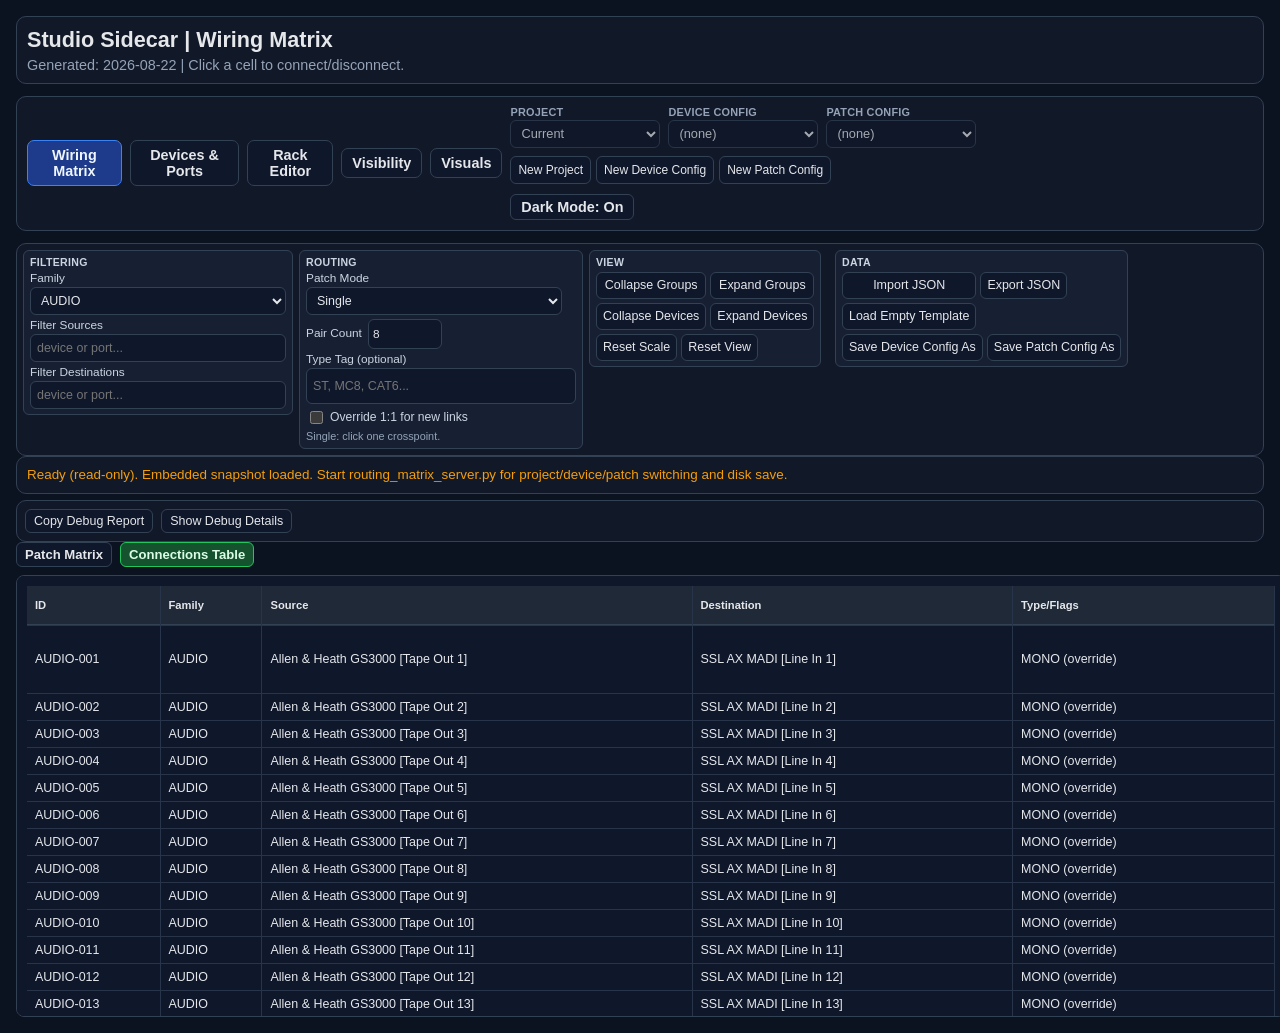
==== commit c5b4c465: "Add per-view visibility and routing improvements" ====
--- a/routing_matrix.html
+++ b/routing_matrix.html
@@ -1047,6 +1047,11 @@
       font-weight: 700;
       color: #0f172a;
     }
+    .preview-card-actions {
+      display: flex;
+      align-items: center;
+      gap: 8px;
+    }
     .preview-open-link {
       color: #2563eb;
       text-decoration: none;
@@ -1055,6 +1060,12 @@
     }
     .preview-open-link:hover {
       text-decoration: underline;
+    }
+    .preview-download-button {
+      min-width: 0;
+      height: auto;
+      padding: 3px 7px;
+      font-size: 0.72rem;
     }
     .preview-image {
       width: 100%;
@@ -1085,17 +1096,41 @@
       background: #fff;
       padding: 4px;
     }
+    .visibility-list-header,
     .visibility-item {
       display: grid;
-      grid-template-columns: auto auto minmax(0, 1fr) auto;
+      grid-template-columns: 18px minmax(180px, 1fr) repeat(4, minmax(72px, 0.35fr)) auto;
       gap: 8px;
       align-items: center;
+      min-width: 680px;
+    }
+    .visibility-list-header {
+      position: sticky;
+      top: 0;
+      z-index: 2;
+      padding: 7px 8px;
+      background: #e2e8f0;
+      border-radius: 6px;
+      color: #334155;
+      font-size: 0.7rem;
+      font-weight: 700;
+      text-align: center;
+    }
+    .visibility-list-header .visibility-device-heading {
+      text-align: left;
+    }
+    .visibility-item {
       border: 1px solid #e2e8f0;
       border-radius: 6px;
       padding: 6px 8px;
       margin: 6px 2px;
       background: #f8fafc;
     }
+    .visibility-item.selected {
+      border-color: #3b82f6;
+      background: #eff6ff;
+      box-shadow: 0 0 0 1px rgba(59, 130, 246, 0.18);
+    }
     .visibility-item.dragging {
       opacity: 0.55;
     }
@@ -1108,6 +1143,20 @@
     .visibility-item.off {
       opacity: 0.75;
       background: #f8fafc;
+    }
+    .visibility-device-info {
+      min-width: 0;
+      cursor: default;
+    }
+    .visibility-toggle-cell {
+      display: flex;
+      justify-content: center;
+      align-items: center;
+    }
+    .visibility-toggle-cell input {
+      width: 17px;
+      height: 17px;
+      cursor: pointer;
     }
     .visibility-drag-grip {
       font-size: 0.84rem;
@@ -1592,6 +1641,14 @@
       border-color: #334155;
       background: #0f172a;
     }
+    body.theme-dark .visibility-list-header {
+      background: #1e293b;
+      color: #cbd5e1;
+    }
+    body.theme-dark .visibility-item.selected {
+      border-color: #60a5fa;
+      background: #172554;
+    }
     body.theme-dark .visibility-item.drag-over-before {
       box-shadow: inset 0 3px 0 #60a5fa;
     }
@@ -1638,6 +1695,11 @@
     }
     body.theme-dark .preview-open-link {
       color: #93c5fd;
+    }
+    body.theme-dark .preview-download-button {
+      border-color: #475569;
+      background: #172033;
+      color: #dbeafe;
     }
     body.theme-dark .resize-handle::after {
       background: rgba(147, 197, 253, 0.28);
@@ -1719,7 +1781,7 @@
   <div class="wrap">
     <div id="appTitlePanel" class="panel app-title-panel">
       <h1>Studio Sidecar | Wiring Matrix</h1>
-      <div class="meta">Generated: 2026-08-13 | Click a cell to connect/disconnect.</div>
+      <div class="meta">Generated: 2026-08-22 | Click a cell to connect/disconnect.</div>
     </div>
     <div id="internalAppTabBar" class="panel tab-bar">
       <button id="mainTabMatrix" class="tab-btn active" type="button">Wiring Matrix</button>
@@ -1937,9 +1999,10 @@
 
     <div id="panelVisibility" class="tab-panel hidden">
       <div class="panel controls">
-        <button id="showAllDevicesBtn" type="button">Show All Devices</button>
-        <button id="hideAllDevicesBtn" type="button">Hide All Devices</button>
-        <button id="invertVisibleDevicesBtn" type="button">Invert Selection</button>
+        <button id="showAllDevicesBtn" type="button">Show Everywhere</button>
+        <button id="hideAllDevicesBtn" type="button">Hide Everywhere</button>
+        <button id="invertVisibleDevicesBtn" type="button">Invert All Visibility</button>
+        <span class="muted-note">Option-click a checkbox for all devices. Shift-click selects a range; Command-click adds or removes devices. A toggle on a selected device applies to the group.</span>
       </div>
       <div id="visibilitySummary" class="status panel"></div>
       <div class="panel">
@@ -1955,7 +2018,7 @@
               <div class="results-title">Finished Results: Visual Representation (live)</div>
               <div class="results-actions">
                 <button id="regeneratePreviewsBtn" type="button">Regenerate Visuals</button>
-                <button id="downloadSvgsBtn" type="button">Download SVGs</button>
+                <button id="downloadSvgsBtn" type="button">Download SVG Folder (.zip)</button>
                 <button id="openRouteDebugBtn" type="button">Open Route Debug JSON</button>
               </div>
             </div>
@@ -1964,42 +2027,49 @@
               <div class="preview-card">
                 <div class="preview-card-head">
                   <span class="preview-card-title">Audio Analog</span>
-                  <a id="previewLinkAudioAnalog" class="preview-open-link" href="../svgs/audio-analog.svg" target="_blank" rel="noopener noreferrer">Open</a>
+                  <span class="preview-card-actions"><a id="previewLinkAudioAnalog" class="preview-open-link" href="../svgs/audio-analog.svg" target="_blank" rel="noopener noreferrer">Open</a><button class="preview-download-button" type="button" data-preview-download="audioAnalog">Download</button></span>
                 </div>
                 <object id="previewAudioAnalog" class="preview-image" data="../svgs/audio-analog.svg" type="image/svg+xml" aria-label="Audio Analog preview"></object>
               </div>
               <div class="preview-card">
                 <div class="preview-card-head">
                   <span class="preview-card-title">Computer/Data</span>
-                  <a id="previewLinkComputerData" class="preview-open-link" href="../svgs/computer-data.svg" target="_blank" rel="noopener noreferrer">Open</a>
+                  <span class="preview-card-actions"><a id="previewLinkComputerData" class="preview-open-link" href="../svgs/computer-data.svg" target="_blank" rel="noopener noreferrer">Open</a><button class="preview-download-button" type="button" data-preview-download="computerData">Download</button></span>
                 </div>
                 <object id="previewComputerData" class="preview-image" data="../svgs/computer-data.svg" type="image/svg+xml" aria-label="Computer/Data preview"></object>
               </div>
               <div class="preview-card">
                 <div class="preview-card-head">
                   <span class="preview-card-title">Digital Audio</span>
-                  <a id="previewLinkDigitalAudio" class="preview-open-link" href="../svgs/digital-audio.svg" target="_blank" rel="noopener noreferrer">Open</a>
+                  <span class="preview-card-actions"><a id="previewLinkDigitalAudio" class="preview-open-link" href="../svgs/digital-audio.svg" target="_blank" rel="noopener noreferrer">Open</a><button class="preview-download-button" type="button" data-preview-download="digitalAudio">Download</button></span>
                 </div>
                 <object id="previewDigitalAudio" class="preview-image" data="../svgs/digital-audio.svg" type="image/svg+xml" aria-label="Digital Audio preview"></object>
               </div>
               <div class="preview-card">
                 <div class="preview-card-head">
+                  <span class="preview-card-title">All Audio</span>
+                  <span class="preview-card-actions"><a id="previewLinkAllAudio" class="preview-open-link" href="../svgs/all-audio.svg" target="_blank" rel="noopener noreferrer">Open</a><button class="preview-download-button" type="button" data-preview-download="allAudio">Download</button></span>
+                </div>
+                <object id="previewAllAudio" class="preview-image" data="../svgs/all-audio.svg" type="image/svg+xml" aria-label="All Audio preview"></object>
+              </div>
+              <div class="preview-card">
+                <div class="preview-card-head">
                   <span class="preview-card-title">Network</span>
-                  <a id="previewLinkNetwork" class="preview-open-link" href="../svgs/network.svg" target="_blank" rel="noopener noreferrer">Open</a>
+                  <span class="preview-card-actions"><a id="previewLinkNetwork" class="preview-open-link" href="../svgs/network.svg" target="_blank" rel="noopener noreferrer">Open</a><button class="preview-download-button" type="button" data-preview-download="network">Download</button></span>
                 </div>
                 <object id="previewNetwork" class="preview-image" data="../svgs/network.svg" type="image/svg+xml" aria-label="Network preview"></object>
               </div>
               <div class="preview-card">
                 <div class="preview-card-head">
                   <span class="preview-card-title">Power</span>
-                  <a id="previewLinkPower" class="preview-open-link" href="../svgs/power.svg" target="_blank" rel="noopener noreferrer">Open</a>
+                  <span class="preview-card-actions"><a id="previewLinkPower" class="preview-open-link" href="../svgs/power.svg" target="_blank" rel="noopener noreferrer">Open</a><button class="preview-download-button" type="button" data-preview-download="power">Download</button></span>
                 </div>
                 <object id="previewPower" class="preview-image" data="../svgs/power.svg" type="image/svg+xml" aria-label="Power preview"></object>
               </div>
               <div class="preview-card">
                 <div class="preview-card-head">
                   <span class="preview-card-title">All Connections</span>
-                  <a id="previewLinkAllConnections" class="preview-open-link" href="../svgs/all-connections.svg" target="_blank" rel="noopener noreferrer">Open</a>
+                  <span class="preview-card-actions"><a id="previewLinkAllConnections" class="preview-open-link" href="../svgs/all-connections.svg" target="_blank" rel="noopener noreferrer">Open</a><button class="preview-download-button" type="button" data-preview-download="allConnections">Download</button></span>
                 </div>
                 <object id="previewAllConnections" class="preview-image" data="../svgs/all-connections.svg" type="image/svg+xml" aria-label="All Connections preview"></object>
               </div>
@@ -2033,9 +2103,9 @@
     </dialog>
   </div>
   <script>
-    const EMBEDDED_MODEL = {"version": 1, "title": "Studio Sidecar", "families": {"AUDIO": {"prefix": "AUDIO", "layer": "Audio Analog", "signal_type": "Analog Audio", "default_cable_type": "Analog"}, "COMP": {"prefix": "COMP", "layer": "Computer/Data", "signal_type": "Computer Data", "default_cable_type": "Computer/Data"}, "DIGI": {"prefix": "DIGI", "layer": "Digital Audio", "signal_type": "Digital Audio", "default_cable_type": "Digital Audio"}, "NETWORK": {"prefix": "NETWORK", "layer": "Network", "signal_type": "Network Data", "default_cable_type": "Network"}, "POWER": {"prefix": "POWER", "layer": "Power", "signal_type": "Mains Power", "default_cable_type": "AC Power"}}, "devices": [{"name": "Allen & Heath GS3000", "device_type": "Console / Mixer", "layout_group": "Analog Front End", "rack_mountable": false, "ports": [{"name": "Mic In 1", "direction": "in", "families": ["AUDIO"], "transport": "XLR", "group": {"name": "Mic In", "member": "1", "index": 1, "size": 32}, "order": 0}, {"name": "Mic In 2", "direction": "in", "families": ["AUDIO"], "transport": "XLR", "group": {"name": "Mic In", "member": "2", "index": 2, "size": 32}, "order": 1}, {"name": "Mic In 3", "direction": "in", "families": ["AUDIO"], "transport": "XLR", "group": {"name": "Mic In", "member": "3", "index": 3, "size": 32}, "order": 2}, {"name": "Mic In 4", "direction": "in", "families": ["AUDIO"], "transport": "XLR", "group": {"name": "Mic In", "member": "4", "index": 4, "size": 32}, "order": 3}, {"name": "Mic In 5", "direction": "in", "families": ["AUDIO"], "transport": "XLR", "group": {"name": "Mic In", "member": "5", "index": 5, "size": 32}, "order": 4}, {"name": "Mic In 6", "direction": "in", "families": ["AUDIO"], "transport": "XLR", "group": {"name": "Mic In", "member": "6", "index": 6, "size": 32}, "order": 5}, {"name": "Mic In 7", "direction": "in", "families": ["AUDIO"], "transport": "XLR", "group": {"name": "Mic In", "member": "7", "index": 7, "size": 32}, "order": 6}, {"name": "Mic In 8", "direction": "in", "families": ["AUDIO"], "transport": "XLR", "group": {"name": "Mic In", "member": "8", "index": 8, "size": 32}, "order": 7}, {"name": "Mic In 9", "direction": "in", "families": ["AUDIO"], "transport": "XLR", "group": {"name": "Mic In", "member": "9", "index": 9, "size": 32}, "order": 8}, {"name": "Mic In 10", "direction": "in", "families": ["AUDIO"], "transport": "XLR", "group": {"name": "Mic In", "member": "10", "index": 10, "size": 32}, "order": 9}, {"name": "Mic In 11", "direction": "in", "families": ["AUDIO"], "transport": "XLR", "group": {"name": "Mic In", "member": "11", "index": 11, "size": 32}, "order": 10}, {"name": "Mic In 12", "direction": "in", "families": ["AUDIO"], "transport": "XLR", "group": {"name": "Mic In", "member": "12", "index": 12, "size": 32}, "order": 11}, {"name": "Mic In 13", "direction": "in", "families": ["AUDIO"], "transport": "XLR", "group": {"name": "Mic In", "member": "13", "index": 13, "size": 32}, "order": 12}, {"name": "Mic In 14", "direction": "in", "families": ["AUDIO"], "transport": "XLR", "group": {"name": "Mic In", "member": "14", "index": 14, "size": 32}, "order": 13}, {"name": "Mic In 15", "direction": "in", "families": ["AUDIO"], "transport": "XLR", "group": {"name": "Mic In", "member": "15", "index": 15, "size": 32}, "order": 14}, {"name": "Mic In 16", "direction": "in", "families": ["AUDIO"], "transport": "XLR", "group": {"name": "Mic In", "member": "16", "index": 16, "size": 32}, "order": 15}, {"name": "Mic In 17", "direction": "in", "families": ["AUDIO"], "transport": "XLR", "group": {"name": "Mic In", "member": "17", "index": 17, "size": 32}, "order": 16}, {"name": "Mic In 18", "direction": "in", "families": ["AUDIO"], "transport": "XLR", "group": {"name": "Mic In", "member": "18", "index": 18, "size": 32}, "order": 17}, {"name": "Mic In 19", "direction": "in", "families": ["AUDIO"], "transport": "XLR", "group": {"name": "Mic In", "member": "19", "index": 19, "size": 32}, "order": 18}, {"name": "Mic In 20", "direction": "in", "families": ["AUDIO"], "transport": "XLR", "group": {"name": "Mic In", "member": "20", "index": 20, "size": 32}, "order": 19}, {"name": "Mic In 21", "direction": "in", "families": ["AUDIO"], "transport": "XLR", "group": {"name": "Mic In", "member": "21", "index": 21, "size": 32}, "order": 20}, {"name": "Mic In 22", "direction": "in", "families": ["AUDIO"], "transport": "XLR", "group": {"name": "Mic In", "member": "22", "index": 22, "size": 32}, "order": 21}, {"name": "Mic In 23", "direction": "in", "families": ["AUDIO"], "transport": "XLR", "group": {"name": "Mic In", "member": "23", "index": 23, "size": 32}, "order": 22}, {"name": "Mic In 24", "direction": "in", "families": ["AUDIO"], "transport": "XLR", "group": {"name": "Mic In", "member": "24", "index": 24, "size": 32}, "order": 23}, {"name": "Mic In 25", "direction": "in", "families": ["AUDIO"], "transport": "XLR", "group": {"name": "Mic In", "member": "25", "index": 25, "size": 32}, "order": 24}, {"name": "Mic In 26", "direction": "in", "families": ["AUDIO"], "transport": "XLR", "group": {"name": "Mic In", "member": "26", "index": 26, "size": 32}, "order": 25}, {"name": "Mic In 27", "direction": "in", "families": ["AUDIO"], "transport": "XLR", "group": {"name": "Mic In", "member": "27", "index": 27, "size": 32}, "order": 26}, {"name": "Mic In 28", "direction": "in", "families": ["AUDIO"], "transport": "XLR", "group": {"name": "Mic In", "member": "28", "index": 28, "size": 32}, "order": 27}, {"name": "Mic In 29", "direction": "in", "families": ["AUDIO"], "transport": "XLR", "group": {"name": "Mic In", "member": "29", "index": 29, "size": 32}, "order": 28}, {"name": "Mic In 30", "direction": "in", "families": ["AUDIO"], "transport": "XLR", "group": {"name": "Mic In", "member": "30", "index": 30, "size": 32}, "order": 29}, {"name": "Mic In 31", "direction": "in", "families": ["AUDIO"], "transport": "XLR", "group": {"name": "Mic In", "member": "31", "index": 31, "size": 32}, "order": 30}, {"name": "Mic In 32", "direction": "in", "families": ["AUDIO"], "transport": "XLR", "group": {"name": "Mic In", "member": "32", "index": 32, "size": 32}, "order": 31}, {"name": "Line In 1", "direction": "in", "families": ["AUDIO"], "transport": "TRS", "group": {"name": "Line In", "member": "1", "index": 1, "size": 24}, "order": 32}, {"name": "Line In 2", "direction": "in", "families": ["AUDIO"], "transport": "TRS", "group": {"name": "Line In", "member": "2", "index": 2, "size": 24}, "order": 33}, {"name": "Line In 3", "direction": "in", "families": ["AUDIO"], "transport": "TRS", "group": {"name": "Line In", "member": "3", "index": 3, "size": 24}, "order": 34}, {"name": "Line In 4", "direction": "in", "families": ["AUDIO"], "transport": "TRS", "group": {"name": "Line In", "member": "4", "index": 4, "size": 24}, "order": 35}, {"name": "Line In 5", "direction": "in", "families": ["AUDIO"], "transport": "TRS", "group": {"name": "Line In", "member": "5", "index": 5, "size": 24}, "order": 36}, {"name": "Line In 6", "direction": "in", "families": ["AUDIO"], "transport": "TRS", "group": {"name": "Line In", "member": "6", "index": 6, "size": 24}, "order": 37}, {"name": "Line In 7", "direction": "in", "families": ["AUDIO"], "transport": "TRS", "group": {"name": "Line In", "member": "7", "index": 7, "size": 24}, "order": 38}, {"name": "Line In 8", "direction": "in", "families": ["AUDIO"], "transport": "TRS", "group": {"name": "Line In", "member": "8", "index": 8, "size": 24}, "order": 39}, {"name": "Line In 9", "direction": "in", "families": ["AUDIO"], "transport": "TRS", "group": {"name": "Line In", "member": "9", "index": 9, "size": 24}, "order": 40}, {"name": "Line In 10", "direction": "in", "families": ["AUDIO"], "transport": "TRS", "group": {"name": "Line In", "member": "10", "index": 10, "size": 24}, "order": 41}, {"name": "Line In 11", "direction": "in", "families": ["AUDIO"], "transport": "TRS", "group": {"name": "Line In", "member": "11", "index": 11, "size": 24}, "order": 42}, {"name": "Line In 12", "direction": "in", "families": ["AUDIO"], "transport": "TRS", "group": {"name": "Line In", "member": "12", "index": 12, "size": 24}, "order": 43}, {"name": "Line In 13", "direction": "in", "families": ["AUDIO"], "transport": "TRS", "group": {"name": "Line In", "member": "13", "index": 13, "size": 24}, "order": 44}, {"name": "Line In 14", "direction": "in", "families": ["AUDIO"], "transport": "TRS", "group": {"name": "Line In", "member": "14", "index": 14, "size": 24}, "order": 45}, {"name": "Line In 15", "direction": "in", "families": ["AUDIO"], "transport": "TRS", "group": {"name": "Line In", "member": "15", "index": 15, "size": 24}, "order": 46}, {"name": "Line In 16", "direction": "in", "families": ["AUDIO"], "transport": "TRS", "group": {"name": "Line In", "member": "16", "index": 16, "size": 24}, "order": 47}, {"name": "Line In 17", "direction": "in", "families": ["AUDIO"], "transport": "TRS", "group": {"name": "Line In", "member": "17", "index": 17, "size": 24}, "order": 48}, {"name": "Line In 18", "direction": "in", "families": ["AUDIO"], "transport": "TRS", "group": {"name": "Line In", "member": "18", "index": 18, "size": 24}, "order": 49}, {"name": "Line In 19", "direction": "in", "families": ["AUDIO"], "transport": "TRS", "group": {"name": "Line In", "member": "19", "index": 19, "size": 24}, "order": 50}, {"name": "Line In 20", "direction": "in", "families": ["AUDIO"], "transport": "TRS", "group": {"name": "Line In", "member": "20", "index": 20, "size": 24}, "order": 51}, {"name": "Line In 21", "direction": "in", "families": ["AUDIO"], "transport": "TRS", "group": {"name": "Line In", "member": "21", "index": 21, "size": 24}, "order": 52}, {"name": "Line In 22", "direction": "in", "families": ["AUDIO"], "transport": "TRS", "group": {"name": "Line In", "member": "22", "index": 22, "size": 24}, "order": 53}, {"name": "Line In 23", "direction": "in", "families": ["AUDIO"], "transport": "TRS", "group": {"name": "Line In", "member": "23", "index": 23, "size": 24}, "order": 54}, {"name": "Line In 24", "direction": "in", "families": ["AUDIO"], "transport": "TRS", "group": {"name": "Line In", "member": "24", "index": 24, "size": 24}, "order": 55}, {"name": "Tape In 1", "direction": "in", "families": ["AUDIO"], "transport": "TRS", "group": {"name": "Tape In", "member": "1", "index": 1, "size": 16}, "order": 56}, {"name": "Tape In 2", "direction": "in", "families": ["AUDIO"], "transport": "TRS", "group": {"name": "Tape In", "member": "2", "index": 2, "size": 16}, "order": 57}, {"name": "Tape In 3", "direction": "in", "families": ["AUDIO"], "transport": "TRS", "group": {"name": "Tape In", "member": "3", "index": 3, "size": 16}, "order": 58}, {"name": "Tape In 4", "direction": "in", "families": ["AUDIO"], "transport": "TRS", "group": {"name": "Tape In", "member": "4", "index": 4, "size": 16}, "order": 59}, {"name": "Tape In 5", "direction": "in", "families": ["AUDIO"], "transport": "TRS", "group": {"name": "Tape In", "member": "5", "index": 5, "size": 16}, "order": 60}, {"name": "Tape In 6", "direction": "in", "families": ["AUDIO"], "transport": "TRS", "group": {"name": "Tape In", "member": "6", "index": 6, "size": 16}, "order": 61}, {"name": "Tape In 7", "direction": "in", "families": ["AUDIO"], "transport": "TRS", "group": {"name": "Tape In", "member": "7", "index": 7, "size": 16}, "order": 62}, {"name": "Tape In 8", "direction": "in", "families": ["AUDIO"], "transport": "TRS", "group": {"name": "Tape In", "member": "8", "index": 8, "size": 16}, "order": 63}, {"name": "Tape In 9", "direction": "in", "families": ["AUDIO"], "transport": "TRS", "group": {"name": "Tape In", "member": "9", "index": 9, "size": 16}, "order": 64}, {"name": "Tape In 10", "direction": "in", "families": ["AUDIO"], "transport": "TRS", "group": {"name": "Tape In", "member": "10", "index": 10, "size": 16}, "order": 65}, {"name": "Tape In 11", "direction": "in", "families": ["AUDIO"], "transport": "TRS", "group": {"name": "Tape In", "member": "11", "index": 11, "size": 16}, "order": 66}, {"name": "Tape In 12", "direction": "in", "families": ["AUDIO"], "transport": "TRS", "group": {"name": "Tape In", "member": "12", "index": 12, "size": 16}, "order": 67}, {"name": "Tape In 13", "direction": "in", "families": ["AUDIO"], "transport": "TRS", "group": {"name": "Tape In", "member": "13", "index": 13, "size": 16}, "order": 68}, {"name": "Tape In 14", "direction": "in", "families": ["AUDIO"], "transport": "TRS", "group": {"name": "Tape In", "member": "14", "index": 14, "size": 16}, "order": 69}, {"name": "Tape In 15", "direction": "in", "families": ["AUDIO"], "transport": "TRS", "group": {"name": "Tape In", "member": "15", "index": 15, "size": 16}, "order": 70}, {"name": "Tape In 16", "direction": "in", "families": ["AUDIO"], "transport": "TRS", "group": {"name": "Tape In", "member": "16", "index": 16, "size": 16}, "order": 71}, {"name": "Tape In 17", "direction": "in", "families": ["AUDIO"], "transport": "TRS", "visible": true, "hidden": false, "enabled": true, "disabled": false, "order": 72, "group": {"name": "Tape In", "member": "1", "index": 1, "size": 8}}, {"name": "Tape In 18", "direction": "in", "families": ["AUDIO"], "transport": "TRS", "visible": true, "hidden": false, "enabled": true, "disabled": false, "order": 73, "group": {"name": "Tape In", "member": "2", "index": 2, "size": 8}}, {"name": "Tape In 19", "direction": "in", "families": ["AUDIO"], "transport": "TRS", "visible": true, "hidden": false, "enabled": true, "disabled": false, "order": 74, "group": {"name": "Tape In", "member": "3", "index": 3, "size": 8}}, {"name": "Tape In 20", "direction": "in", "families": ["AUDIO"], "transport": "TRS", "visible": true, "hidden": false, "enabled": true, "disabled": false, "order": 75, "group": {"name": "Tape In", "member": "4", "index": 4, "size": 8}}, {"name": "Tape In 21", "direction": "in", "families": ["AUDIO"], "transport": "TRS", "visible": true, "hidden": false, "enabled": true, "disabled": false, "order": 76, "group": {"name": "Tape In", "member": "5", "index": 5, "size": 8}}, {"name": "Tape In 22", "direction": "in", "families": ["AUDIO"], "transport": "TRS", "visible": true, "hidden": false, "enabled": true, "disabled": false, "order": 77, "group": {"name": "Tape In", "member": "6", "index": 6, "size": 8}}, {"name": "Tape In 23", "direction": "in", "families": ["AUDIO"], "transport": "TRS", "visible": true, "hidden": false, "enabled": true, "disabled": false, "order": 78, "group": {"name": "Tape In", "member": "7", "index": 7, "size": 8}}, {"name": "Tape In 24", "direction": "in", "families": ["AUDIO"], "transport": "TRS", "visible": true, "hidden": false, "enabled": true, "disabled": false, "order": 79, "group": {"name": "Tape In", "member": "8", "index": 8, "size": 8}}, {"name": "Insert Return 1", "direction": "in", "families": ["AUDIO"], "transport": "TRS", "group": {"name": "Insert Return", "member": "1", "index": 1, "size": 32}, "order": 80}, {"name": "Insert Return 2", "direction": "in", "families": ["AUDIO"], "transport": "TRS", "group": {"name": "Insert Return", "member": "2", "index": 2, "size": 32}, "order": 81}, {"name": "Insert Return 3", "direction": "in", "families": ["AUDIO"], "transport": "TRS", "group": {"name": "Insert Return", "member": "3", "index": 3, "size": 32}, "order": 82}, {"name": "Insert Return 4", "direction": "in", "families": ["AUDIO"], "transport": "TRS", "group": {"name": "Insert Return", "member": "4", "index": 4, "size": 32}, "order": 83}, {"name": "Insert Return 5", "direction": "in", "families": ["AUDIO"], "transport": "TRS", "group": {"name": "Insert Return", "member": "5", "index": 5, "size": 32}, "order": 84}, {"name": "Insert Return 6", "direction": "in", "families": ["AUDIO"], "transport": "TRS", "group": {"name": "Insert Return", "member": "6", "index": 6, "size": 32}, "order": 85}, {"name": "Insert Return 7", "direction": "in", "families": ["AUDIO"], "transport": "TRS", "group": {"name": "Insert Return", "member": "7", "index": 7, "size": 32}, "order": 86}, {"name": "Insert Return 8", "direction": "in", "families": ["AUDIO"], "transport": "TRS", "group": {"name": "Insert Return", "member": "8", "index": 8, "size": 32}, "order": 87}, {"name": "Insert Return 9", "direction": "in", "families": ["AUDIO"], "transport": "TRS", "group": {"name": "Insert Return", "member": "9", "index": 9, "size": 32}, "order": 88}, {"name": "Insert Return 10", "direction": "in", "families": ["AUDIO"], "transport": "TRS", "group": {"name": "Insert Return", "member": "10", "index": 10, "size": 32}, "order": 89}, {"name": "Insert Return 11", "direction": "in", "families": ["AUDIO"], "transport": "TRS", "group": {"name": "Insert Return", "member": "11", "index": 11, "size": 32}, "order": 90}, {"name": "Insert Return 12", "direction": "in", "families": ["AUDIO"], "transport": "TRS", "group": {"name": "Insert Return", "member": "12", "index": 12, "size": 32}, "order": 91}, {"name": "Insert Return 13", "direction": "in", "families": ["AUDIO"], "transport": "TRS", "group": {"name": "Insert Return", "member": "13", "index": 13, "size": 32}, "order": 92}, {"name": "Insert Return 14", "direction": "in", "families": ["AUDIO"], "transport": "TRS", "group": {"name": "Insert Return", "member": "14", "index": 14, "size": 32}, "order": 93}, {"name": "Insert Return 15", "direction": "in", "families": ["AUDIO"], "transport": "TRS", "group": {"name": "Insert Return", "member": "15", "index": 15, "size": 32}, "order": 94}, {"name": "Insert Return 16", "direction": "in", "families": ["AUDIO"], "transport": "TRS", "group": {"name": "Insert Return", "member": "16", "index": 16, "size": 32}, "order": 95}, {"name": "Insert Return 17", "direction": "in", "families": ["AUDIO"], "transport": "TRS", "group": {"name": "Insert Return", "member": "17", "index": 17, "size": 32}, "order": 96}, {"name": "Insert Return 18", "direction": "in", "families": ["AUDIO"], "transport": "TRS", "group": {"name": "Insert Return", "member": "18", "index": 18, "size": 32}, "order": 97}, {"name": "Insert Return 19", "direction": "in", "families": ["AUDIO"], "transport": "TRS", "group": {"name": "Insert Return", "member": "19", "index": 19, "size": 32}, "order": 98}, {"name": "Insert Return 20", "direction": "in", "families": ["AUDIO"], "transport": "TRS", "group": {"name": "Insert Return", "member": "20", "index": 20, "size": 32}, "order": 99}, {"name": "Insert Return 21", "direction": "in", "families": ["AUDIO"], "transport": "TRS", "group": {"name": "Insert Return", "member": "21", "index": 21, "size": 32}, "order": 100}, {"name": "Insert Return 22", "direction": "in", "families": ["AUDIO"], "transport": "TRS", "group": {"name": "Insert Return", "member": "22", "index": 22, "size": 32}, "order": 101}, {"name": "Insert Return 23", "direction": "in", "families": ["AUDIO"], "transport": "TRS", "group": {"name": "Insert Return", "member": "23", "index": 23, "size": 32}, "order": 102}, {"name": "Insert Return 24", "direction": "in", "families": ["AUDIO"], "transport": "TRS", "group": {"name": "Insert Return", "member": "24", "index": 24, "size": 32}, "order": 103}, {"name": "Insert Return 25", "direction": "in", "families": ["AUDIO"], "transport": "TRS", "group": {"name": "Insert Return", "member": "25", "index": 25, "size": 32}, "order": 104}, {"name": "Insert Return 26", "direction": "in", "families": ["AUDIO"], "transport": "TRS", "group": {"name": "Insert Return", "member": "26", "index": 26, "size": 32}, "order": 105}, {"name": "Insert Return 27", "direction": "in", "families": ["AUDIO"], "transport": "TRS", "group": {"name": "Insert Return", "member": "27", "index": 27, "size": 32}, "order": 106}, {"name": "Insert Return 28", "direction": "in", "families": ["AUDIO"], "transport": "TRS", "group": {"name": "Insert Return", "member": "28", "index": 28, "size": 32}, "order": 107}, {"name": "Insert Return 29", "direction": "in", "families": ["AUDIO"], "transport": "TRS", "group": {"name": "Insert Return", "member": "29", "index": 29, "size": 32}, "order": 108}, {"name": "Insert Return 30", "direction": "in", "families": ["AUDIO"], "transport": "TRS", "group": {"name": "Insert Return", "member": "30", "index": 30, "size": 32}, "order": 109}, {"name": "Insert Return 31", "direction": "in", "families": ["AUDIO"], "transport": "TRS", "group": {"name": "Insert Return", "member": "31", "index": 31, "size": 32}, "order": 110}, {"name": "Insert Return 32", "direction": "in", "families": ["AUDIO"], "transport": "TRS", "group": {"name": "Insert Return", "member": "32", "index": 32, "size": 32}, "order": 111}, {"name": "ST Aux In 1 L", "direction": "in", "families": ["AUDIO"], "transport": "TRS", "group": {"name": "ST Aux In", "member": "1 L", "index": 1, "size": 8}, "order": 112}, {"name": "ST Aux In 1 R", "direction": "in", "families": ["AUDIO"], "transport": "TRS", "group": {"name": "ST Aux In", "member": "1 R", "index": 2, "size": 8}, "order": 113}, {"name": "ST Aux In 2 L", "direction": "in", "families": ["AUDIO"], "transport": "TRS", "group": {"name": "ST Aux In", "member": "2 L", "index": 3, "size": 8}, "order": 114}, {"name": "ST Aux In 2 R", "direction": "in", "families": ["AUDIO"], "transport": "TRS", "group": {"name": "ST Aux In", "member": "2 R", "index": 4, "size": 8}, "order": 115}, {"name": "ST Aux In 3 L", "direction": "in", "families": ["AUDIO"], "transport": "TRS", "group": {"name": "ST Aux In", "member": "3 L", "index": 5, "size": 8}, "order": 116}, {"name": "ST Aux In 3 R", "direction": "in", "families": ["AUDIO"], "transport": "TRS", "group": {"name": "ST Aux In", "member": "3 R", "index": 6, "size": 8}, "order": 117}, {"name": "ST Aux In 4 L", "direction": "in", "families": ["AUDIO"], "transport": "TRS", "group": {"name": "ST Aux In", "member": "4 L", "index": 7, "size": 8}, "order": 118}, {"name": "ST Aux In 4 R", "direction": "in", "families": ["AUDIO"], "transport": "TRS", "group": {"name": "ST Aux In", "member": "4 R", "index": 8, "size": 8}, "order": 119}, {"name": "Monitor In L", "direction": "in", "families": ["AUDIO"], "transport": "TRS", "group": {"name": "Monitor In", "member": "L", "index": 1, "size": 2}, "order": 120}, {"name": "Monitor In R", "direction": "in", "families": ["AUDIO"], "transport": "TRS", "group": {"name": "Monitor In", "member": "R", "index": 2, "size": 2}, "order": 121}, {"name": "RPS11 DC In", "direction": "in", "families": ["POWER"], "transport": "A&H RPS11 DC", "order": 122, "notes": "Console low-voltage feed from the external Allen & Heath RPS11 power supply."}, {"name": "Direct Out 1", "direction": "out", "families": ["AUDIO"], "transport": "TRS", "group": {"name": "Direct Out", "member": "1", "index": 1, "size": 32}, "order": 123}, {"name": "Direct Out 2", "direction": "out", "families": ["AUDIO"], "transport": "TRS", "group": {"name": "Direct Out", "member": "2", "index": 2, "size": 32}, "order": 124}, {"name": "Direct Out 3", "direction": "out", "families": ["AUDIO"], "transport": "TRS", "group": {"name": "Direct Out", "member": "3", "index": 3, "size": 32}, "order": 125}, {"name": "Direct Out 4", "direction": "out", "families": ["AUDIO"], "transport": "TRS", "group": {"name": "Direct Out", "member": "4", "index": 4, "size": 32}, "order": 126}, {"name": "Direct Out 5", "direction": "out", "families": ["AUDIO"], "transport": "TRS", "group": {"name": "Direct Out", "member": "5", "index": 5, "size": 32}, "order": 127}, {"name": "Direct Out 6", "direction": "out", "families": ["AUDIO"], "transport": "TRS", "group": {"name": "Direct Out", "member": "6", "index": 6, "size": 32}, "order": 128}, {"name": "Direct Out 7", "direction": "out", "families": ["AUDIO"], "transport": "TRS", "group": {"name": "Direct Out", "member": "7", "index": 7, "size": 32}, "order": 129}, {"name": "Direct Out 8", "direction": "out", "families": ["AUDIO"], "transport": "TRS", "group": {"name": "Direct Out", "member": "8", "index": 8, "size": 32}, "order": 130}, {"name": "Direct Out 9", "direction": "out", "families": ["AUDIO"], "transport": "TRS", "group": {"name": "Direct Out", "member": "9", "index": 9, "size": 32}, "order": 131}, {"name": "Direct Out 10", "direction": "out", "families": ["AUDIO"], "transport": "TRS", "group": {"name": "Direct Out", "member": "10", "index": 10, "size": 32}, "order": 132}, {"name": "Direct Out 11", "direction": "out", "families": ["AUDIO"], "transport": "TRS", "group": {"name": "Direct Out", "member": "11", "index": 11, "size": 32}, "order": 133}, {"name": "Direct Out 12", "direction": "out", "families": ["AUDIO"], "transport": "TRS", "group": {"name": "Direct Out", "member": "12", "index": 12, "size": 32}, "order": 134}, {"name": "Direct Out 13", "direction": "out", "families": ["AUDIO"], "transport": "TRS", "group": {"name": "Direct Out", "member": "13", "index": 13, "size": 32}, "order": 135}, {"name": "Direct Out 14", "direction": "out", "families": ["AUDIO"], "transport": "TRS", "group": {"name": "Direct Out", "member": "14", "index": 14, "size": 32}, "order": 136}, {"name": "Direct Out 15", "direction": "out", "families": ["AUDIO"], "transport": "TRS", "group": {"name": "Direct Out", "member": "15", "index": 15, "size": 32}, "order": 137}, {"name": "Direct Out 16", "direction": "out", "families": ["AUDIO"], "transport": "TRS", "group": {"name": "Direct Out", "member": "16", "index": 16, "size": 32}, "order": 138}, {"name": "Direct Out 17", "direction": "out", "families": ["AUDIO"], "transport": "TRS", "group": {"name": "Direct Out", "member": "17", "index": 17, "size": 32}, "order": 139}, {"name": "Direct Out 18", "direction": "out", "families": ["AUDIO"], "transport": "TRS", "group": {"name": "Direct Out", "member": "18", "index": 18, "size": 32}, "order": 140}, {"name": "Direct Out 19", "direction": "out", "families": ["AUDIO"], "transport": "TRS", "group": {"name": "Direct Out", "member": "19", "index": 19, "size": 32}, "order": 141}, {"name": "Direct Out 20", "direction": "out", "families": ["AUDIO"], "transport": "TRS", "group": {"name": "Direct Out", "member": "20", "index": 20, "size": 32}, "order": 142}, {"name": "Direct Out 21", "direction": "out", "families": ["AUDIO"], "transport": "TRS", "group": {"name": "Direct Out", "member": "21", "index": 21, "size": 32}, "order": 143}, {"name": "Direct Out 22", "direction": "out", "families": ["AUDIO"], "transport": "TRS", "group": {"name": "Direct Out", "member": "22", "index": 22, "size": 32}, "order": 144}, {"name": "Direct Out 23", "direction": "out", "families": ["AUDIO"], "transport": "TRS", "group": {"name": "Direct Out", "member": "23", "index": 23, "size": 32}, "order": 145}, {"name": "Direct Out 24", "direction": "out", "families": ["AUDIO"], "transport": "TRS", "group": {"name": "Direct Out", "member": "24", "index": 24, "size": 32}, "order": 146}, {"name": "Direct Out 25", "direction": "out", "families": ["AUDIO"], "transport": "TRS", "group": {"name": "Direct Out", "member": "25", "index": 25, "size": 32}, "order": 147}, {"name": "Direct Out 26", "direction": "out", "families": ["AUDIO"], "transport": "TRS", "group": {"name": "Direct Out", "member": "26", "index": 26, "size": 32}, "order": 148}, {"name": "Direct Out 27", "direction": "out", "families": ["AUDIO"], "transport": "TRS", "group": {"name": "Direct Out", "member": "27", "index": 27, "size": 32}, "order": 149}, {"name": "Direct Out 28", "direction": "out", "families": ["AUDIO"], "transport": "TRS", "group": {"name": "Direct Out", "member": "28", "index": 28, "size": 32}, "order": 150}, {"name": "Direct Out 29", "direction": "out", "families": ["AUDIO"], "transport": "TRS", "group": {"name": "Direct Out", "member": "29", "index": 29, "size": 32}, "order": 151}, {"name": "Direct Out 30", "direction": "out", "families": ["AUDIO"], "transport": "TRS", "group": {"name": "Direct Out", "member": "30", "index": 30, "size": 32}, "order": 152}, {"name": "Direct Out 31", "direction": "out", "families": ["AUDIO"], "transport": "TRS", "group": {"name": "Direct Out", "member": "31", "index": 31, "size": 32}, "order": 153}, {"name": "Direct Out 32", "direction": "out", "families": ["AUDIO"], "transport": "TRS", "group": {"name": "Direct Out", "member": "32", "index": 32, "size": 32}, "order": 154}, {"name": "Insert Send 1", "direction": "out", "families": ["AUDIO"], "transport": "TRS", "group": {"name": "Insert Send", "member": "1", "index": 1, "size": 32}, "order": 155}, {"name": "Insert Send 2", "direction": "out", "families": ["AUDIO"], "transport": "TRS", "group": {"name": "Insert Send", "member": "2", "index": 2, "size": 32}, "order": 156}, {"name": "Insert Send 3", "direction": "out", "families": ["AUDIO"], "transport": "TRS", "group": {"name": "Insert Send", "member": "3", "index": 3, "size": 32}, "order": 157}, {"name": "Insert Send 4", "direction": "out", "families": ["AUDIO"], "transport": "TRS", "group": {"name": "Insert Send", "member": "4", "index": 4, "size": 32}, "order": 158}, {"name": "Insert Send 5", "direction": "out", "families": ["AUDIO"], "transport": "TRS", "group": {"name": "Insert Send", "member": "5", "index": 5, "size": 32}, "order": 159}, {"name": "Insert Send 6", "direction": "out", "families": ["AUDIO"], "transport": "TRS", "group": {"name": "Insert Send", "member": "6", "index": 6, "size": 32}, "order": 160}, {"name": "Insert Send 7", "direction": "out", "families": ["AUDIO"], "transport": "TRS", "group": {"name": "Insert Send", "member": "7", "index": 7, "size": 32}, "order": 161}, {"name": "Insert Send 8", "direction": "out", "families": ["AUDIO"], "transport": "TRS", "group": {"name": "Insert Send", "member": "8", "index": 8, "size": 32}, "order": 162}, {"name": "Insert Send 9", "direction": "out", "families": ["AUDIO"], "transport": "TRS", "group": {"name": "Insert Send", "member": "9", "index": 9, "size": 32}, "order": 163}, {"name": "Insert Send 10", "direction": "out", "families": ["AUDIO"], "transport": "TRS", "group": {"name": "Insert Send", "member": "10", "index": 10, "size": 32}, "order": 164}, {"name": "Insert Send 11", "direction": "out", "families": ["AUDIO"], "transport": "TRS", "group": {"name": "Insert Send", "member": "11", "index": 11, "size": 32}, "order": 165}, {"name": "Insert Send 12", "direction": "out", "families": ["AUDIO"], "transport": "TRS", "group": {"name": "Insert Send", "member": "12", "index": 12, "size": 32}, "order": 166}, {"name": "Insert Send 13", "direction": "out", "families": ["AUDIO"], "transport": "TRS", "group": {"name": "Insert Send", "member": "13", "index": 13, "size": 32}, "order": 167}, {"name": "Insert Send 14", "direction": "out", "families": ["AUDIO"], "transport": "TRS", "group": {"name": "Insert Send", "member": "14", "index": 14, "size": 32}, "order": 168}, {"name": "Insert Send 15", "direction": "out", "families": ["AUDIO"], "transport": "TRS", "group": {"name": "Insert Send", "member": "15", "index": 15, "size": 32}, "order": 169}, {"name": "Insert Send 16", "direction": "out", "families": ["AUDIO"], "transport": "TRS", "group": {"name": "Insert Send", "member": "16", "index": 16, "size": 32}, "order": 170}, {"name": "Insert Send 17", "direction": "out", "families": ["AUDIO"], "transport": "TRS", "group": {"name": "Insert Send", "member": "17", "index": 17, "size": 32}, "order": 171}, {"name": "Insert Send 18", "direction": "out", "families": ["AUDIO"], "transport": "TRS", "group": {"name": "Insert Send", "member": "18", "index": 18, "size": 32}, "order": 172}, {"name": "Insert Send 19", "direction": "out", "families": ["AUDIO"], "transport": "TRS", "group": {"name": "Insert Send", "member": "19", "index": 19, "size": 32}, "order": 173}, {"name": "Insert Send 20", "direction": "out", "families": ["AUDIO"], "transport": "TRS", "group": {"name": "Insert Send", "member": "20", "index": 20, "size": 32}, "order": 174}, {"name": "Insert Send 21", "direction": "out", "families": ["AUDIO"], "transport": "TRS", "group": {"name": "Insert Send", "member": "21", "index": 21, "size": 32}, "order": 175}, {"name": "Insert Send 22", "direction": "out", "families": ["AUDIO"], "transport": "TRS", "group": {"name": "Insert Send", "member": "22", "index": 22, "size": 32}, "order": 176}, {"name": "Insert Send 23", "direction": "out", "families": ["AUDIO"], "transport": "TRS", "group": {"name": "Insert Send", "member": "23", "index": 23, "size": 32}, "order": 177}, {"name": "Insert Send 24", "direction": "out", "families": ["AUDIO"], "transport": "TRS", "group": {"name": "Insert Send", "member": "24", "index": 24, "size": 32}, "order": 178}, {"name": "Insert Send 25", "direction": "out", "families": ["AUDIO"], "transport": "TRS", "group": {"name": "Insert Send", "member": "25", "index": 25, "size": 32}, "order": 179}, {"name": "Insert Send 26", "direction": "out", "families": ["AUDIO"], "transport": "TRS", "group": {"name": "Insert Send", "member": "26", "index": 26, "size": 32}, "order": 180}, {"name": "Insert Send 27", "direction": "out", "families": ["AUDIO"], "transport": "TRS", "group": {"name": "Insert Send", "member": "27", "index": 27, "size": 32}, "order": 181}, {"name": "Insert Send 28", "direction": "out", "families": ["AUDIO"], "transport": "TRS", "group": {"name": "Insert Send", "member": "28", "index": 28, "size": 32}, "order": 182}, {"name": "Insert Send 29", "direction": "out", "families": ["AUDIO"], "transport": "TRS", "group": {"name": "Insert Send", "member": "29", "index": 29, "size": 32}, "order": 183}, {"name": "Insert Send 30", "direction": "out", "families": ["AUDIO"], "transport": "TRS", "group": {"name": "Insert Send", "member": "30", "index": 30, "size": 32}, "order": 184}, {"name": "Insert Send 31", "direction": "out", "families": ["AUDIO"], "transport": "TRS", "group": {"name": "Insert Send", "member": "31", "index": 31, "size": 32}, "order": 185}, {"name": "Insert Send 32", "direction": "out", "families": ["AUDIO"], "transport": "TRS", "group": {"name": "Insert Send", "member": "32", "index": 32, "size": 32}, "order": 186}, {"name": "Group Out 1", "direction": "out", "families": ["AUDIO"], "transport": "TRS", "group": {"name": "Group Out", "member": "1", "index": 1, "size": 8}, "order": 187}, {"name": "Aux Out 1", "direction": "out", "families": ["AUDIO"], "transport": "TRS", "group": {"name": "Aux Out", "member": "1", "index": 1, "size": 6}, "order": 188}, {"name": "Tube Out 1", "direction": "out", "families": ["AUDIO"], "transport": "TRS", "group": {"name": "Tube Out", "member": "1", "index": 1, "size": 2}, "order": 189}, {"name": "Group Out 2", "direction": "out", "families": ["AUDIO"], "transport": "TRS", "group": {"name": "Group Out", "member": "2", "index": 2, "size": 8}, "order": 190}, {"name": "Aux Out 2", "direction": "out", "families": ["AUDIO"], "transport": "TRS", "group": {"name": "Aux Out", "member": "2", "index": 2, "size": 6}, "order": 191}, {"name": "Tube Out 2", "direction": "out", "families": ["AUDIO"], "transport": "TRS", "group": {"name": "Tube Out", "member": "2", "index": 2, "size": 2}, "order": 192}, {"name": "Group Out 3", "direction": "out", "families": ["AUDIO"], "transport": "TRS", "group": {"name": "Group Out", "member": "3", "index": 3, "size": 8}, "order": 193}, {"name": "Aux Out 3", "direction": "out", "families": ["AUDIO"], "transport": "TRS", "group": {"name": "Aux Out", "member": "3", "index": 3, "size": 6}, "order": 194}, {"name": "Group Out 4", "direction": "out", "families": ["AUDIO"], "transport": "TRS", "group": {"name": "Group Out", "member": "4", "index": 4, "size": 8}, "order": 195}, {"name": "Aux Out 4", "direction": "out", "families": ["AUDIO"], "transport": "TRS", "group": {"name": "Aux Out", "member": "4", "index": 4, "size": 6}, "order": 196}, {"name": "Group Out 5", "direction": "out", "families": ["AUDIO"], "transport": "TRS", "group": {"name": "Group Out", "member": "5", "index": 5, "size": 8}, "order": 197}, {"name": "Aux Out 5", "direction": "out", "families": ["AUDIO"], "transport": "TRS", "group": {"name": "Aux Out", "member": "5", "index": 5, "size": 6}, "order": 198}, {"name": "Group Out 6", "direction": "out", "families": ["AUDIO"], "transport": "TRS", "group": {"name": "Group Out", "member": "6", "index": 6, "size": 8}, "order": 199}, {"name": "Aux Out 6", "direction": "out", "families": ["AUDIO"], "transport": "TRS", "group": {"name": "Aux Out", "member": "6", "index": 6, "size": 6}, "order": 200}, {"name": "Group Out 7", "direction": "out", "families": ["AUDIO"], "transport": "TRS", "group": {"name": "Group Out", "member": "7", "index": 7, "size": 8}, "order": 201}, {"name": "Group Out 8", "direction": "out", "families": ["AUDIO"], "transport": "TRS", "group": {"name": "Group Out", "member": "8", "index": 8, "size": 8}, "order": 202}, {"name": "Tape Out 1", "direction": "out", "families": ["AUDIO"], "transport": "TRS", "group": {"name": "Tape Out", "member": "1", "index": 1, "size": 24}, "order": 203}, {"name": "Tape Out 2", "direction": "out", "families": ["AUDIO"], "transport": "TRS", "group": {"name": "Tape Out", "member": "2", "index": 2, "size": 24}, "order": 204}, {"name": "Tape Out 3", "direction": "out", "families": ["AUDIO"], "transport": "TRS", "group": {"name": "Tape Out", "member": "3", "index": 3, "size": 24}, "order": 205}, {"name": "Tape Out 4", "direction": "out", "families": ["AUDIO"], "transport": "TRS", "group": {"name": "Tape Out", "member": "4", "index": 4, "size": 24}, "order": 206}, {"name": "Tape Out 5", "direction": "out", "families": ["AUDIO"], "transport": "TRS", "group": {"name": "Tape Out", "member": "5", "index": 5, "size": 24}, "order": 207}, {"name": "Tape Out 6", "direction": "out", "families": ["AUDIO"], "transport": "TRS", "group": {"name": "Tape Out", "member": "6", "index": 6, "size": 24}, "order": 208}, {"name": "Tape Out 7", "direction": "out", "families": ["AUDIO"], "transport": "TRS", "group": {"name": "Tape Out", "member": "7", "index": 7, "size": 24}, "order": 209}, {"name": "Tape Out 8", "direction": "out", "families": ["AUDIO"], "transport": "TRS", "group": {"name": "Tape Out", "member": "8", "index": 8, "size": 24}, "order": 210}, {"name": "Tape Out 9", "direction": "out", "families": ["AUDIO"], "transport": "TRS", "group": {"name": "Tape Out", "member": "9", "index": 9, "size": 24}, "order": 211}, {"name": "Tape Out 10", "direction": "out", "families": ["AUDIO"], "transport": "TRS", "group": {"name": "Tape Out", "member": "10", "index": 10, "size": 24}, "order": 212}, {"name": "Tape Out 11", "direction": "out", "families": ["AUDIO"], "transport": "TRS", "group": {"name": "Tape Out", "member": "11", "index": 11, "size": 24}, "order": 213}, {"name": "Tape Out 12", "direction": "out", "families": ["AUDIO"], "transport": "TRS", "group": {"name": "Tape Out", "member": "12", "index": 12, "size": 24}, "order": 214}, {"name": "Tape Out 13", "direction": "out", "families": ["AUDIO"], "transport": "TRS", "group": {"name": "Tape Out", "member": "13", "index": 13, "size": 24}, "order": 215}, {"name": "Tape Out 14", "direction": "out", "families": ["AUDIO"], "transport": "TRS", "group": {"name": "Tape Out", "member": "14", "index": 14, "size": 24}, "order": 216}, {"name": "Tape Out 15", "direction": "out", "families": ["AUDIO"], "transport": "TRS", "group": {"name": "Tape Out", "member": "15", "index": 15, "size": 24}, "order": 217}, {"name": "Tape Out 16", "direction": "out", "families": ["AUDIO"], "transport": "TRS", "group": {"name": "Tape Out", "member": "16", "index": 16, "size": 24}, "order": 218}, {"name": "Tape Out 17", "direction": "out", "families": ["AUDIO"], "transport": "TRS", "group": {"name": "Tape Out", "member": "17", "index": 17, "size": 24}, "order": 219}, {"name": "Tape Out 18", "direction": "out", "families": ["AUDIO"], "transport": "TRS", "group": {"name": "Tape Out", "member": "18", "index": 18, "size": 24}, "order": 220}, {"name": "Tape Out 19", "direction": "out", "families": ["AUDIO"], "transport": "TRS", "group": {"name": "Tape Out", "member": "19", "index": 19, "size": 24}, "order": 221}, {"name": "Tape Out 20", "direction": "out", "families": ["AUDIO"], "transport": "TRS", "group": {"name": "Tape Out", "member": "20", "index": 20, "size": 24}, "order": 222}, {"name": "Tape Out 21", "direction": "out", "families": ["AUDIO"], "transport": "TRS", "group": {"name": "Tape Out", "member": "21", "index": 21, "size": 24}, "order": 223}, {"name": "Tape Out 22", "direction": "out", "families": ["AUDIO"], "transport": "TRS", "group": {"name": "Tape Out", "member": "22", "index": 22, "size": 24}, "order": 224}, {"name": "Tape Out 23", "direction": "out", "families": ["AUDIO"], "transport": "TRS", "group": {"name": "Tape Out", "member": "23", "index": 23, "size": 24}, "order": 225}, {"name": "Tape Out 24", "direction": "out", "families": ["AUDIO"], "transport": "TRS", "group": {"name": "Tape Out", "member": "24", "index": 24, "size": 24}, "order": 226}, {"name": "Master Out (Stereo)", "direction": "out", "families": ["AUDIO"], "transport": "XLR", "group": {"name": "Master Out"}, "order": 227}, {"name": "Monitor Out L", "direction": "out", "families": ["AUDIO"], "transport": "TRS", "group": {"name": "Monitor Out", "member": "L", "index": 1, "size": 2}, "order": 228}, {"name": "Monitor Out R", "direction": "out", "families": ["AUDIO"], "transport": "TRS", "group": {"name": "Monitor Out", "member": "R", "index": 2, "size": 2}, "order": 229}, {"name": "Phones Out", "direction": "out", "families": ["AUDIO"], "transport": "TRS", "group": {"name": "Phones Out"}, "order": 230}], "matrix_order": 0, "visible": true, "hidden": false}, {"name": "ATC SCM 11", "device_type": "Speaker / Monitor", "layout_group": "Monitoring", "rack_mountable": false, "ports": [{"name": "Speaker Input L", "direction": "in", "families": ["AUDIO"], "transport": "SPK", "group": {"name": "Speaker Input", "member": "L", "index": 1, "size": 2}, "order": 0}, {"name": "Speaker Input R", "direction": "in", "families": ["AUDIO"], "transport": "SPK", "group": {"name": "Speaker Input", "member": "R", "index": 2, "size": 2}, "order": 1}], "matrix_order": 1, "visible": true, "hidden": false}, {"name": "Audient ASP 880", "device_type": "Preamps / Channel Strip", "layout_group": "Analog Front End", "rack_mountable": true, "location": "Rack", "rack_units": 1, "routing_ports": [{"name": "ADAT Out 1", "direction": "out", "transport": "ADAT", "channel": 1, "group": {"name": "ADAT Out", "member": "1", "index": 1, "size": 8}, "order": 0}, {"name": "ADAT Out 2", "direction": "out", "transport": "ADAT", "channel": 2, "group": {"name": "ADAT Out", "member": "2", "index": 2, "size": 8}, "order": 1}, {"name": "ADAT Out 3", "direction": "out", "transport": "ADAT", "channel": 3, "group": {"name": "ADAT Out", "member": "3", "index": 3, "size": 8}, "order": 2}, {"name": "ADAT Out 4", "direction": "out", "transport": "ADAT", "channel": 4, "group": {"name": "ADAT Out", "member": "4", "index": 4, "size": 8}, "order": 3}, {"name": "ADAT Out 5", "direction": "out", "transport": "ADAT", "channel": 5, "group": {"name": "ADAT Out", "member": "5", "index": 5, "size": 8}, "order": 4}, {"name": "ADAT Out 6", "direction": "out", "transport": "ADAT", "channel": 6, "group": {"name": "ADAT Out", "member": "6", "index": 6, "size": 8}, "order": 5}, {"name": "ADAT Out 7", "direction": "out", "transport": "ADAT", "channel": 7, "group": {"name": "ADAT Out", "member": "7", "index": 7, "size": 8}, "order": 6}, {"name": "ADAT Out 8", "direction": "out", "transport": "ADAT", "channel": 8, "group": {"name": "ADAT Out", "member": "8", "index": 8, "size": 8}, "order": 7}], "ports": [{"name": "Instrument In 1", "direction": "in", "families": ["AUDIO"], "transport": "TS", "group": {"name": "Instrument In", "member": "1", "index": 1, "size": 2}, "order": 0}, {"name": "Instrument In 2", "direction": "in", "families": ["AUDIO"], "transport": "TS", "group": {"name": "Instrument In", "member": "2", "index": 2, "size": 2}, "order": 1}, {"name": "Mic/Line In 1", "direction": "in", "families": ["AUDIO"], "transport": "COMBO", "group": {"name": "Mic/Line In", "member": "1", "index": 1, "size": 8}, "order": 2}, {"name": "Mic/Line In 2", "direction": "in", "families": ["AUDIO"], "transport": "COMBO", "group": {"name": "Mic/Line In", "member": "2", "index": 2, "size": 8}, "order": 3}, {"name": "Mic/Line In 3", "direction": "in", "families": ["AUDIO"], "transport": "COMBO", "group": {"name": "Mic/Line In", "member": "3", "index": 3, "size": 8}, "order": 4}, {"name": "Mic/Line In 4", "direction": "in", "families": ["AUDIO"], "transport": "COMBO", "group": {"name": "Mic/Line In", "member": "4", "index": 4, "size": 8}, "order": 5}, {"name": "Mic/Line In 5", "direction": "in", "families": ["AUDIO"], "transport": "COMBO", "group": {"name": "Mic/Line In", "member": "5", "index": 5, "size": 8}, "order": 6}, {"name": "Mic/Line In 6", "direction": "in", "families": ["AUDIO"], "transport": "COMBO", "group": {"name": "Mic/Line In", "member": "6", "index": 6, "size": 8}, "order": 7}, {"name": "Mic/Line In 7", "direction": "in", "families": ["AUDIO"], "transport": "COMBO", "group": {"name": "Mic/Line In", "member": "7", "index": 7, "size": 8}, "order": 8}, {"name": "Mic/Line In 8", "direction": "in", "families": ["AUDIO"], "transport": "COMBO", "group": {"name": "Mic/Line In", "member": "8", "index": 8, "size": 8}, "order": 9}, {"name": "Word Clock In", "direction": "in", "families": ["DIGI"], "transport": "CLOCK", "group": {"name": "Word Clock In"}, "order": 10}, {"name": "ADC In 1", "direction": "in", "families": ["AUDIO"], "transport": "DB25", "group": {"name": "ADC In", "member": "1", "index": 1, "size": 8}, "order": 11}, {"name": "ADC In 2", "direction": "in", "families": ["AUDIO"], "transport": "DB25", "group": {"name": "ADC In", "member": "2", "index": 2, "size": 8}, "order": 12}, {"name": "ADC In 3", "direction": "in", "families": ["AUDIO"], "transport": "DB25", "group": {"name": "ADC In", "member": "3", "index": 3, "size": 8}, "order": 13}, {"name": "ADC In 4", "direction": "in", "families": ["AUDIO"], "transport": "DB25", "group": {"name": "ADC In", "member": "4", "index": 4, "size": 8}, "order": 14}, {"name": "ADC In 5", "direction": "in", "families": ["AUDIO"], "transport": "DB25", "group": {"name": "ADC In", "member": "5", "index": 5, "size": 8}, "order": 15}, {"name": "ADC In 6", "direction": "in", "families": ["AUDIO"], "transport": "DB25", "group": {"name": "ADC In", "member": "6", "index": 6, "size": 8}, "order": 16}, {"name": "ADC In 7", "direction": "in", "families": ["AUDIO"], "transport": "DB25", "group": {"name": "ADC In", "member": "7", "index": 7, "size": 8}, "order": 17}, {"name": "ADC In 8", "direction": "in", "families": ["AUDIO"], "transport": "DB25", "group": {"name": "ADC In", "member": "8", "index": 8, "size": 8}, "order": 18}, {"name": "AC In", "direction": "in", "families": ["POWER"], "transport": "IEC C14", "order": 19, "notes": "90–264 V AC internal supply."}, {"name": "Line Out 1", "direction": "out", "families": ["AUDIO"], "transport": "DB25", "group": {"name": "Line Out", "member": "1", "index": 1, "size": 8}, "order": 20}, {"name": "Line Out 2", "direction": "out", "families": ["AUDIO"], "transport": "DB25", "group": {"name": "Line Out", "member": "2", "index": 2, "size": 8}, "order": 21}, {"name": "Line Out 3", "direction": "out", "families": ["AUDIO"], "transport": "DB25", "group": {"name": "Line Out", "member": "3", "index": 3, "size": 8}, "order": 22}, {"name": "Line Out 4", "direction": "out", "families": ["AUDIO"], "transport": "DB25", "group": {"name": "Line Out", "member": "4", "index": 4, "size": 8}, "order": 23}, {"name": "Line Out 5", "direction": "out", "families": ["AUDIO"], "transport": "DB25", "group": {"name": "Line Out", "member": "5", "index": 5, "size": 8}, "order": 24}, {"name": "Line Out 6", "direction": "out", "families": ["AUDIO"], "transport": "DB25", "group": {"name": "Line Out", "member": "6", "index": 6, "size": 8}, "order": 25}, {"name": "Line Out 7", "direction": "out", "families": ["AUDIO"], "transport": "DB25", "group": {"name": "Line Out", "member": "7", "index": 7, "size": 8}, "order": 26}, {"name": "Line Out 8", "direction": "out", "families": ["AUDIO"], "transport": "DB25", "group": {"name": "Line Out", "member": "8", "index": 8, "size": 8}, "order": 27}, {"name": "ADAT Out 1-8", "direction": "out", "families": ["DIGI"], "transport": "ADAT", "group": {"name": "ADAT Out", "member": "1-8", "index": 1, "size": 8}, "order": 28}, {"name": "AES/SPDIF Out", "direction": "out", "families": ["DIGI"], "transport": "SPDIF", "group": {"name": "AES/SPDIF Out"}, "order": 29}], "matrix_order": 2, "visible": true, "hidden": false, "rack_position": {"rack": 3, "start_u": 14}}, {"name": "Avid S1 #1", "device_type": "Computer / Control", "layout_group": "Computer / Control", "rack_mountable": false, "ports": [{"name": "AC In", "direction": "in", "families": ["POWER"], "transport": "AVID 12V DC", "order": 0, "notes": "12 V DC, 2.8 A external adapter with Avid connector."}, {"name": "Footswitch In", "direction": "in", "families": ["COMP"], "transport": "", "group": {"name": "Footswitch In"}, "order": 1}, {"name": "Ethernet", "direction": "io", "families": ["NETWORK"], "transport": "CAT6", "group": {"name": "Ethernet"}, "order": 2}, {"name": "USB Service", "direction": "io", "families": ["COMP"], "transport": "USB", "group": {"name": "USB Service"}, "order": 3}], "matrix_order": 3, "visible": true, "hidden": false}, {"name": "Avid S1 #2", "device_type": "Computer / Control", "layout_group": "Computer / Control", "rack_mountable": false, "ports": [{"name": "AC In", "direction": "in", "families": ["POWER"], "transport": "AVID 12V DC", "order": 0, "notes": "12 V DC, 2.8 A external adapter with Avid connector."}, {"name": "Footswitch In", "direction": "in", "families": ["COMP"], "transport": "", "group": {"name": "Footswitch In"}, "order": 1}, {"name": "Ethernet", "direction": "io", "families": ["NETWORK"], "transport": "CAT6", "group": {"name": "Ethernet"}, "order": 2}, {"name": "USB Service", "direction": "io", "families": ["COMP"], "transport": "USB", "group": {"name": "USB Service"}, "order": 3}], "matrix_order": 4, "visible": true, "hidden": false}, {"name": "Behringer A800 #1", "device_type": "Amplifier / Monitor Control", "layout_group": "Monitoring", "rack_mountable": true, "location": "Rack", "rack_units": 2, "ports": [{"name": "Input L", "direction": "in", "families": ["AUDIO"], "transport": "TRS", "group": {"name": "Input", "member": "L", "index": 1, "size": 2}, "order": 0}, {"name": "Input R", "direction": "in", "families": ["AUDIO"], "transport": "TRS", "group": {"name": "Input", "member": "R", "index": 2, "size": 2}, "order": 1}, {"name": "AC In", "direction": "in", "families": ["POWER"], "transport": "IEC C14", "order": 2, "notes": "Protective-earth IEC mains inlet."}, {"name": "Speaker Out L", "direction": "out", "families": ["AUDIO"], "transport": "SPK", "group": {"name": "Speaker Out", "member": "L", "index": 1, "size": 2}, "order": 3}, {"name": "Speaker Out R", "direction": "out", "families": ["AUDIO"], "transport": "SPK", "group": {"name": "Speaker Out", "member": "R", "index": 2, "size": 2}, "order": 4}], "matrix_order": 5, "visible": true, "hidden": false, "rack_position": {"rack": 1, "start_u": 3}}, {"name": "Behringer A800 #2", "device_type": "Amplifier / Monitor Control", "layout_group": "Monitoring", "rack_mountable": true, "location": "Rack", "rack_units": 2, "ports": [{"name": "Input L", "direction": "in", "families": ["AUDIO"], "transport": "TRS", "group": {"name": "Input", "member": "L", "index": 1, "size": 2}, "order": 0}, {"name": "Input R", "direction": "in", "families": ["AUDIO"], "transport": "TRS", "group": {"name": "Input", "member": "R", "index": 2, "size": 2}, "order": 1}, {"name": "AC In", "direction": "in", "families": ["POWER"], "transport": "IEC C14", "order": 2, "notes": "Protective-earth IEC mains inlet."}, {"name": "Speaker Out L", "direction": "out", "families": ["AUDIO"], "transport": "SPK", "group": {"name": "Speaker Out", "member": "L", "index": 1, "size": 2}, "order": 3}, {"name": "Speaker Out R", "direction": "out", "families": ["AUDIO"], "transport": "SPK", "group": {"name": "Speaker Out", "member": "R", "index": 2, "size": 2}, "order": 4}], "matrix_order": 6, "visible": true, "hidden": false, "rack_position": {"rack": 1, "start_u": 1}}, {"name": "Focusrite Platinum Voice Master", "device_type": "Preamps / Channel Strip", "layout_group": "Analog Front End", "rack_mountable": true, "location": "Rack", "rack_units": 1, "ports": [{"name": "Mic In", "direction": "in", "families": ["AUDIO"], "transport": "XLR", "group": {"name": "Mic In"}, "order": 0}, {"name": "Instrument In", "direction": "in", "families": ["AUDIO"], "transport": "TS", "group": {"name": "Instrument In"}, "order": 1}, {"name": "Line In", "direction": "in", "families": ["AUDIO"], "transport": "TRS", "group": {"name": "Line In"}, "order": 2}, {"name": "Insert Return", "direction": "in", "families": ["AUDIO"], "transport": "TRS", "group": {"name": "Insert Return"}, "order": 3}, {"name": "AC In", "direction": "in", "families": ["POWER"], "transport": "IEC C14", "order": 4, "notes": "Protective-earth IEC mains inlet."}, {"name": "Insert Send", "direction": "out", "families": ["AUDIO"], "transport": "TRS", "group": {"name": "Insert Send"}, "order": 5}, {"name": "Digital Out (optional)", "direction": "out", "families": ["DIGI"], "transport": "SPDIF", "group": {"name": "Digital Out (optional)"}, "order": 6}, {"name": "Main Out", "direction": "out", "families": ["AUDIO"], "transport": "TRS", "group": {"name": "Main Out"}, "order": 7}], "matrix_order": 7, "rack_position": {"rack": 3, "start_u": 13}}, {"name": "IMG STAGELINE PPA-100/SW", "device_type": "Amplifier / Monitor Control", "layout_group": "Monitoring", "rack_mountable": true, "location": "Rack", "rack_units": 1, "ports": [{"name": "HA In 1", "direction": "in", "families": ["AUDIO"], "transport": "TRS", "group": {"name": "HA In", "member": "1", "index": 1, "size": 6}, "order": 0}, {"name": "HA In 2", "direction": "in", "families": ["AUDIO"], "transport": "TRS", "group": {"name": "HA In", "member": "2", "index": 2, "size": 6}, "order": 1}, {"name": "HA In 3", "direction": "in", "families": ["AUDIO"], "transport": "TRS", "group": {"name": "HA In", "member": "3", "index": 3, "size": 6}, "order": 2}, {"name": "HA In 4", "direction": "in", "families": ["AUDIO"], "transport": "TRS", "group": {"name": "HA In", "member": "4", "index": 4, "size": 6}, "order": 3}, {"name": "HA In 5", "direction": "in", "families": ["AUDIO"], "transport": "TRS", "group": {"name": "HA In", "member": "5", "index": 5, "size": 6}, "order": 4}, {"name": "HA In 6", "direction": "in", "families": ["AUDIO"], "transport": "TRS", "group": {"name": "HA In", "member": "6", "index": 6, "size": 6}, "order": 5}, {"name": "Main In", "direction": "in", "families": ["AUDIO"], "transport": "TRS", "group": {"name": "Main In"}, "order": 6}, {"name": "AC In", "direction": "in", "families": ["POWER"], "transport": "CEE 7/7 FIXED", "order": 7, "notes": "Fixed 230 V mains cable."}, {"name": "HP Out 1", "direction": "out", "families": ["AUDIO"], "transport": "TRS", "group": {"name": "HP Out", "member": "1", "index": 1, "size": 6}, "order": 8}, {"name": "HP Out 2", "direction": "out", "families": ["AUDIO"], "transport": "TRS", "group": {"name": "HP Out", "member": "2", "index": 2, "size": 6}, "order": 9}, {"name": "HP Out 3", "direction": "out", "families": ["AUDIO"], "transport": "TRS", "group": {"name": "HP Out", "member": "3", "index": 3, "size": 6}, "order": 10}, {"name": "HP Out 4", "direction": "out", "families": ["AUDIO"], "transport": "TRS", "group": {"name": "HP Out", "member": "4", "index": 4, "size": 6}, "order": 11}, {"name": "HP Out 5", "direction": "out", "families": ["AUDIO"], "transport": "TRS", "group": {"name": "HP Out", "member": "5", "index": 5, "size": 6}, "order": 12}, {"name": "HP Out 6", "direction": "out", "families": ["AUDIO"], "transport": "TRS", "group": {"name": "HP Out", "member": "6", "index": 6, "size": 6}, "order": 13}], "matrix_order": 8, "rack_position": {"rack": 4, "start_u": 1}}, {"name": "Mac mini", "device_type": "Computer / Control", "layout_group": "Computer / Control", "rack_mountable": false, "ports": [{"name": "AC In", "direction": "in", "families": ["POWER"], "transport": "IEC C8", "order": 0, "notes": "Two-pin figure-8 appliance inlet."}, {"name": "Thunderbolt Port", "direction": "io", "families": ["COMP"], "transport": "TB4", "group": {"name": "Thunderbolt Port"}, "order": 1}, {"name": "Ethernet", "direction": "io", "families": ["NETWORK"], "transport": "CAT6", "group": {"name": "Ethernet"}, "order": 2}, {"name": "HDMI Out", "direction": "out", "families": ["COMP"], "transport": "HDMI", "group": {"name": "HDMI Out"}, "order": 3}], "matrix_order": 9}, {"name": "MAO Preamp (confirm model)", "device_type": "Preamps / Channel Strip", "layout_group": "Analog Front End", "rack_mountable": false, "ports": [{"name": "Mic In 1", "direction": "in", "families": ["AUDIO"], "transport": "", "group": {"name": "Mic In", "member": "1", "index": 1, "size": 1}, "order": 0}, {"name": "Mic In 2", "direction": "in", "families": ["AUDIO"], "transport": "", "group": {"name": "Mic In", "member": "2", "index": 2, "size": 1}, "order": 1}, {"name": "Mic In 3", "direction": "in", "families": ["AUDIO"], "transport": "", "group": {"name": "Mic In", "member": "3", "index": 3, "size": 1}, "order": 2}, {"name": "Mic In 4", "direction": "in", "families": ["AUDIO"], "transport": "", "group": {"name": "Mic In", "member": "4", "index": 4, "size": 1}, "order": 3}, {"name": "AC In", "direction": "in", "families": ["POWER"], "transport": "TBD", "order": 4, "notes": "Exact model is still unknown; verify inlet and adapter before cabling."}, {"name": "Line Out 1", "direction": "out", "families": ["AUDIO"], "transport": "TRS", "group": {"name": "Line Out", "member": "1", "index": 1, "size": 1}, "order": 5}, {"name": "Line Out 2", "direction": "out", "families": ["AUDIO"], "transport": "TRS", "group": {"name": "Line Out", "member": "2", "index": 2, "size": 1}, "order": 6}, {"name": "Line Out 3", "direction": "out", "families": ["AUDIO"], "transport": "TRS", "group": {"name": "Line Out", "member": "3", "index": 3, "size": 1}, "order": 7}, {"name": "Line Out 4", "direction": "out", "families": ["AUDIO"], "transport": "TRS", "group": {"name": "Line Out", "member": "4", "index": 4, "size": 1}, "order": 8}], "matrix_order": 10}, {"name": "Netgear Unmanaged Switch", "device_type": "Network", "layout_group": "Computer / Control", "rack_mountable": false, "ports": [{"name": "AC In", "direction": "in", "families": ["POWER"], "transport": "DC BARREL", "order": 0, "notes": "External adapter; verify voltage and barrel polarity against the installed model."}, {"name": "Port 1", "direction": "io", "families": ["NETWORK"], "transport": "CAT6", "group": {"name": "Port", "member": "1", "index": 1, "size": 1}, "order": 1}, {"name": "Port 2", "direction": "io", "families": ["NETWORK"], "transport": "CAT6", "group": {"name": "Port", "member": "2", "index": 2, "size": 1}, "order": 2}, {"name": "Port 3", "direction": "io", "families": ["NETWORK"], "transport": "CAT6", "group": {"name": "Port", "member": "3", "index": 3, "size": 1}, "order": 3}, {"name": "Port 4", "direction": "io", "families": ["NETWORK"], "transport": "", "group": {"name": "Port", "member": "4", "index": 4, "size": 1}, "order": 4}, {"name": "Port 5", "direction": "io", "families": ["NETWORK"], "transport": "", "group": {"name": "Port", "member": "5", "index": 5, "size": 1}, "order": 5}, {"name": "Port 6", "direction": "io", "families": ["NETWORK"], "transport": "", "group": {"name": "Port", "member": "6", "index": 6, "size": 1}, "order": 6}, {"name": "Port 7", "direction": "io", "families": ["NETWORK"], "transport": "", "group": {"name": "Port", "member": "7", "index": 7, "size": 1}, "order": 7}, {"name": "Port 8", "direction": "io", "families": ["NETWORK"], "transport": "", "group": {"name": "Port", "member": "8", "index": 8, "size": 1}, "order": 8}], "matrix_order": 11}, {"name": "RME UFX III", "device_type": "Interface", "layout_group": "Digital Core", "rack_mountable": true, "location": "Desk", "rack_units": 1, "routing_ports": [{"name": "MADI In 25", "direction": "in", "transport": "MADI", "channel": 25, "group": {"name": "MADI In", "member": "25", "index": 25, "size": 64}, "order": 0}, {"name": "MADI In 26", "direction": "in", "transport": "MADI", "channel": 26, "group": {"name": "MADI In", "member": "26", "index": 26, "size": 64}, "order": 1}, {"name": "MADI In 27", "direction": "in", "transport": "MADI", "channel": 27, "group": {"name": "MADI In", "member": "27", "index": 27, "size": 64}, "order": 2}, {"name": "MADI In 28", "direction": "in", "transport": "MADI", "channel": 28, "group": {"name": "MADI In", "member": "28", "index": 28, "size": 64}, "order": 3}, {"name": "MADI In 29", "direction": "in", "transport": "MADI", "channel": 29, "group": {"name": "MADI In", "member": "29", "index": 29, "size": 64}, "order": 4}, {"name": "MADI In 30", "direction": "in", "transport": "MADI", "channel": 30, "group": {"name": "MADI In", "member": "30", "index": 30, "size": 64}, "order": 5}, {"name": "MADI In 31", "direction": "in", "transport": "MADI", "channel": 31, "group": {"name": "MADI In", "member": "31", "index": 31, "size": 64}, "order": 6}, {"name": "MADI In 32", "direction": "in", "transport": "MADI", "channel": 32, "group": {"name": "MADI In", "member": "32", "index": 32, "size": 64}, "order": 7}], "ports": [{"name": "MADI In Optical", "direction": "in", "families": ["DIGI"], "transport": "MADI-OPT", "group": {"name": "MADI In Optical"}, "order": 0}, {"name": "MADI In Coax", "direction": "in", "families": ["DIGI"], "transport": "MADI", "group": {"name": "MADI In Coax"}, "order": 1}, {"name": "MIDI In", "direction": "in", "families": ["DIGI"], "transport": "", "group": {"name": "MIDI In"}, "order": 2}, {"name": "Line In 1", "direction": "in", "families": ["AUDIO"], "transport": "TRS", "group": {"name": "Line In", "member": "1", "index": 1, "size": 1}, "order": 3}, {"name": "Line In 2", "direction": "in", "families": ["AUDIO"], "transport": "TRS", "group": {"name": "Line In", "member": "2", "index": 2, "size": 1}, "order": 4}, {"name": "Line In 3", "direction": "in", "families": ["AUDIO"], "transport": "TRS", "group": {"name": "Line In", "member": "3", "index": 3, "size": 1}, "order": 5}, {"name": "Line In 4", "direction": "in", "families": ["AUDIO"], "transport": "TRS", "group": {"name": "Line In", "member": "4", "index": 4, "size": 1}, "order": 6}, {"name": "Line In 5", "direction": "in", "families": ["AUDIO"], "transport": "TRS", "group": {"name": "Line In", "member": "5", "index": 5, "size": 1}, "order": 7}, {"name": "Line In 6", "direction": "in", "families": ["AUDIO"], "transport": "TRS", "group": {"name": "Line In", "member": "6", "index": 6, "size": 1}, "order": 8}, {"name": "Line In 7", "direction": "in", "families": ["AUDIO"], "transport": "TRS", "group": {"name": "Line In", "member": "7", "index": 7, "size": 1}, "order": 9}, {"name": "Line In 8", "direction": "in", "families": ["AUDIO"], "transport": "TRS", "group": {"name": "Line In", "member": "8", "index": 8, "size": 1}, "order": 10}, {"name": "Mic/Line In 9 (Combo)", "direction": "in", "families": ["AUDIO"], "transport": "", "group": {"name": "Mic/Line In", "member": "1 (Combo)", "index": 1, "size": 4}, "order": 11}, {"name": "Mic/Line In 10 (Combo)", "direction": "in", "families": ["AUDIO"], "transport": "", "group": {"name": "Mic/Line In 2 (Combo)"}, "order": 12}, {"name": "Mic/Line In 11 (Combo)", "direction": "in", "families": ["AUDIO"], "transport": "", "group": {"name": "Mic/Line In 3 (Combo)"}, "order": 13}, {"name": "Mic/Line In 12 (Combo)", "direction": "in", "families": ["AUDIO"], "transport": "", "group": {"name": "Mic/Line In 4 (Combo)"}, "order": 14}, {"name": "AES In", "direction": "in", "families": ["DIGI"], "transport": "AES", "group": {"name": "AES In"}, "order": 15}, {"name": "Word Clock In", "direction": "in", "families": ["DIGI"], "transport": "CLOCK", "group": {"name": "Word Clock In"}, "order": 16}, {"name": "AC In", "direction": "in", "families": ["POWER"], "transport": "IEC C14", "order": 17, "notes": "100–240 V AC internal switching supply, 36 W."}, {"name": "OPT 1 (S/PDIF)", "direction": "io", "families": ["DIGI"], "transport": "SPDIF", "group": {"name": "OPT 1 (S/PDIF)"}, "order": 18}, {"name": "OPT 2 (ADAT)", "direction": "io", "families": ["DIGI"], "transport": "ADAT", "group": {"name": "OPT 2 (ADAT)"}, "order": 19}, {"name": "USB Host (Computer)", "direction": "io", "families": ["COMP"], "transport": "USB", "group": {"name": "USB Host (Computer)"}, "order": 20}, {"name": "ARC USB Remote", "direction": "io", "families": ["COMP"], "transport": "USB", "group": {"name": "ARC USB Remote"}, "order": 21}, {"name": "Line Out 1 (XLR)", "direction": "out", "families": ["AUDIO"], "transport": "XLR", "group": {"name": "Line Out", "member": "1"}, "order": 22}, {"name": "Line Out 2 (XLR)", "direction": "out", "families": ["AUDIO"], "transport": "XLR", "group": {"name": "Line Out", "member": "2"}, "order": 23}, {"name": "Line Out 3", "direction": "out", "families": ["AUDIO"], "transport": "TRS", "group": {"name": "Line Out", "member": "3", "index": 3, "size": 1}, "order": 24}, {"name": "Line Out 4", "direction": "out", "families": ["AUDIO"], "transport": "TRS", "group": {"name": "Line Out", "member": "4", "index": 4, "size": 1}, "order": 25}, {"name": "Line Out 5", "direction": "out", "families": ["AUDIO"], "transport": "TRS", "group": {"name": "Line Out", "member": "5", "index": 5, "size": 1}, "order": 26}, {"name": "Line Out 6", "direction": "out", "families": ["AUDIO"], "transport": "TRS", "group": {"name": "Line Out", "member": "6", "index": 6, "size": 1}, "order": 27}, {"name": "Line Out 7", "direction": "out", "families": ["AUDIO"], "transport": "TRS", "group": {"name": "Line Out", "member": "7", "index": 7, "size": 1}, "order": 28}, {"name": "Line Out 8", "direction": "out", "families": ["AUDIO"], "transport": "TRS", "group": {"name": "Line Out", "member": "8", "index": 8, "size": 1}, "order": 29}, {"name": "Headphone Out 1", "direction": "out", "families": ["AUDIO"], "transport": "", "group": {"name": "Headphone Out", "member": "1", "index": 1, "size": 1}, "order": 30}, {"name": "Headphone Out 2", "direction": "out", "families": ["AUDIO"], "transport": "", "group": {"name": "Headphone Out", "member": "2", "index": 2, "size": 1}, "order": 31}, {"name": "AES Out", "direction": "out", "families": ["DIGI"], "transport": "AES", "group": {"name": "AES Out"}, "order": 32}, {"name": "MADI Out Optical", "direction": "out", "families": ["DIGI"], "transport": "MADI-OPT", "group": {"name": "MADI Out Optical"}, "order": 33}, {"name": "MADI Out Coax", "direction": "out", "families": ["DIGI"], "transport": "MADI", "group": {"name": "MADI Out Coax"}, "order": 34}, {"name": "MIDI Out", "direction": "out", "families": ["DIGI"], "transport": "", "group": {"name": "MIDI Out"}, "order": 35}, {"name": "Word Clock Out", "direction": "out", "families": ["DIGI"], "transport": "CLOCK", "group": {"name": "Word Clock Out"}, "order": 36}], "matrix_order": 12}, {"name": "SSL AX MADI", "device_type": "Converter", "layout_group": "Digital Core", "rack_mountable": true, "location": "Rack", "rack_units": 2, "routing_ports": [{"name": "ADAT In 1", "direction": "in", "transport": "ADAT", "channel": 1, "group": {"name": "ADAT In", "member": "1", "index": 1, "size": 8}, "order": 0}, {"name": "ADAT In 2", "direction": "in", "transport": "ADAT", "channel": 2, "group": {"name": "ADAT In", "member": "2", "index": 2, "size": 8}, "order": 1}, {"name": "ADAT In 3", "direction": "in", "transport": "ADAT", "channel": 3, "group": {"name": "ADAT In", "member": "3", "index": 3, "size": 8}, "order": 2}, {"name": "ADAT In 4", "direction": "in", "transport": "ADAT", "channel": 4, "group": {"name": "ADAT In", "member": "4", "index": 4, "size": 8}, "order": 3}, {"name": "ADAT In 5", "direction": "in", "transport": "ADAT", "channel": 5, "group": {"name": "ADAT In", "member": "5", "index": 5, "size": 8}, "order": 4}, {"name": "ADAT In 6", "direction": "in", "transport": "ADAT", "channel": 6, "group": {"name": "ADAT In", "member": "6", "index": 6, "size": 8}, "order": 5}, {"name": "ADAT In 7", "direction": "in", "transport": "ADAT", "channel": 7, "group": {"name": "ADAT In", "member": "7", "index": 7, "size": 8}, "order": 6}, {"name": "ADAT In 8", "direction": "in", "transport": "ADAT", "channel": 8, "group": {"name": "ADAT In", "member": "8", "index": 8, "size": 8}, "order": 7}, {"name": "MADI Out 25", "direction": "out", "transport": "MADI", "channel": 25, "group": {"name": "MADI Out", "member": "25", "index": 25, "size": 64}, "order": 8}, {"name": "MADI Out 26", "direction": "out", "transport": "MADI", "channel": 26, "group": {"name": "MADI Out", "member": "26", "index": 26, "size": 64}, "order": 9}, {"name": "MADI Out 27", "direction": "out", "transport": "MADI", "channel": 27, "group": {"name": "MADI Out", "member": "27", "index": 27, "size": 64}, "order": 10}, {"name": "MADI Out 28", "direction": "out", "transport": "MADI", "channel": 28, "group": {"name": "MADI Out", "member": "28", "index": 28, "size": 64}, "order": 11}, {"name": "MADI Out 29", "direction": "out", "transport": "MADI", "channel": 29, "group": {"name": "MADI Out", "member": "29", "index": 29, "size": 64}, "order": 12}, {"name": "MADI Out 30", "direction": "out", "transport": "MADI", "channel": 30, "group": {"name": "MADI Out", "member": "30", "index": 30, "size": 64}, "order": 13}, {"name": "MADI Out 31", "direction": "out", "transport": "MADI", "channel": 31, "group": {"name": "MADI Out", "member": "31", "index": 31, "size": 64}, "order": 14}, {"name": "MADI Out 32", "direction": "out", "transport": "MADI", "channel": 32, "group": {"name": "MADI Out", "member": "32", "index": 32, "size": 64}, "order": 15}], "ports": [{"name": "MADI In Optical", "direction": "in", "families": ["DIGI"], "transport": "MADI-OPT", "group": {"name": "MADI In Optical"}, "order": 0}, {"name": "Line In 1", "direction": "in", "families": ["AUDIO", "DIGI"], "transport": "TRS", "group": {"name": "Line In", "member": "1", "index": 1, "size": 24}, "order": 1}, {"name": "Line In 2", "direction": "in", "families": ["AUDIO", "DIGI"], "transport": "TRS", "group": {"name": "Line In", "member": "2", "index": 2, "size": 24}, "order": 2}, {"name": "Line In 3", "direction": "in", "families": ["AUDIO", "DIGI"], "transport": "TRS", "group": {"name": "Line In", "member": "3", "index": 3, "size": 24}, "order": 3}, {"name": "Line In 4", "direction": "in", "families": ["AUDIO", "DIGI"], "transport": "TRS", "group": {"name": "Line In", "member": "4", "index": 4, "size": 24}, "order": 4}, {"name": "Line In 5", "direction": "in", "families": ["AUDIO", "DIGI"], "transport": "TRS", "group": {"name": "Line In", "member": "5", "index": 5, "size": 24}, "order": 5}, {"name": "Line In 6", "direction": "in", "families": ["AUDIO", "DIGI"], "transport": "TRS", "group": {"name": "Line In", "member": "6", "index": 6, "size": 24}, "order": 6}, {"name": "Line In 7", "direction": "in", "families": ["AUDIO", "DIGI"], "transport": "TRS", "group": {"name": "Line In", "member": "7", "index": 7, "size": 24}, "order": 7}, {"name": "Line In 8", "direction": "in", "families": ["AUDIO", "DIGI"], "transport": "TRS", "group": {"name": "Line In", "member": "8", "index": 8, "size": 24}, "order": 8}, {"name": "Line In 9", "direction": "in", "families": ["AUDIO", "DIGI"], "transport": "TRS", "group": {"name": "Line In", "member": "9", "index": 9, "size": 24}, "order": 9}, {"name": "Line In 10", "direction": "in", "families": ["AUDIO", "DIGI"], "transport": "TRS", "group": {"name": "Line In", "member": "10", "index": 10, "size": 24}, "order": 10}, {"name": "Line In 11", "direction": "in", "families": ["AUDIO", "DIGI"], "transport": "TRS", "group": {"name": "Line In", "member": "11", "index": 11, "size": 24}, "order": 11}, {"name": "Line In 12", "direction": "in", "families": ["AUDIO", "DIGI"], "transport": "TRS", "group": {"name": "Line In", "member": "12", "index": 12, "size": 24}, "order": 12}, {"name": "Line In 13", "direction": "in", "families": ["AUDIO", "DIGI"], "transport": "TRS", "group": {"name": "Line In", "member": "13", "index": 13, "size": 24}, "order": 13}, {"name": "Line In 14", "direction": "in", "families": ["AUDIO", "DIGI"], "transport": "TRS", "group": {"name": "Line In", "member": "14", "index": 14, "size": 24}, "order": 14}, {"name": "Line In 15", "direction": "in", "families": ["AUDIO", "DIGI"], "transport": "TRS", "group": {"name": "Line In", "member": "15", "index": 15, "size": 24}, "order": 15}, {"name": "Line In 16", "direction": "in", "families": ["AUDIO", "DIGI"], "transport": "TRS", "group": {"name": "Line In", "member": "16", "index": 16, "size": 24}, "order": 16}, {"name": "Line In 17", "direction": "in", "families": ["AUDIO", "DIGI"], "transport": "TRS", "group": {"name": "Line In", "member": "17", "index": 17, "size": 24}, "order": 17}, {"name": "Line In 18", "direction": "in", "families": ["AUDIO", "DIGI"], "transport": "TRS", "group": {"name": "Line In", "member": "18", "index": 18, "size": 24}, "order": 18}, {"name": "Line In 19", "direction": "in", "families": ["AUDIO", "DIGI"], "transport": "TRS", "group": {"name": "Line In", "member": "19", "index": 19, "size": 24}, "order": 19}, {"name": "Line In 20", "direction": "in", "families": ["AUDIO", "DIGI"], "transport": "TRS", "group": {"name": "Line In", "member": "20", "index": 20, "size": 24}, "order": 20}, {"name": "Line In 21", "direction": "in", "families": ["AUDIO", "DIGI"], "transport": "TRS", "group": {"name": "Line In", "member": "21", "index": 21, "size": 24}, "order": 21}, {"name": "Line In 22", "direction": "in", "families": ["AUDIO", "DIGI"], "transport": "TRS", "group": {"name": "Line In", "member": "22", "index": 22, "size": 24}, "order": 22}, {"name": "Line In 23", "direction": "in", "families": ["AUDIO", "DIGI"], "transport": "TRS", "group": {"name": "Line In", "member": "23", "index": 23, "size": 24}, "order": 23}, {"name": "Line In 24", "direction": "in", "families": ["AUDIO", "DIGI"], "transport": "TRS", "group": {"name": "Line In", "member": "24", "index": 24, "size": 24}, "order": 24}, {"name": "AC In", "direction": "in", "families": ["POWER"], "transport": "IEC C14", "order": 25, "notes": "100–240 V AC IEC320 inlet."}, {"name": "Line Out 1", "direction": "out", "families": ["AUDIO"], "transport": "TRS", "group": {"name": "Line Out", "member": "1", "index": 1, "size": 2}, "order": 26}, {"name": "Line Out 1-24", "direction": "out", "families": ["DIGI"], "transport": "MADI", "group": {"name": "Line Out", "member": "1-24", "index": 1, "size": 24}, "order": 27}, {"name": "Line Out 2", "direction": "out", "families": ["AUDIO"], "transport": "TRS", "group": {"name": "Line Out", "member": "2", "index": 2, "size": 2}, "order": 28}, {"name": "Line Out 3", "direction": "out", "families": ["AUDIO"], "transport": "TRS", "group": {"name": "Line Out", "member": "3", "index": 3, "size": 2}, "order": 29}, {"name": "Line Out 4", "direction": "out", "families": ["AUDIO"], "transport": "TRS", "group": {"name": "Line Out", "member": "4", "index": 4, "size": 2}, "order": 30}, {"name": "Line Out 5", "direction": "out", "families": ["AUDIO"], "transport": "TRS", "group": {"name": "Line Out", "member": "5", "index": 5, "size": 2}, "order": 31}, {"name": "Line Out 6", "direction": "out", "families": ["AUDIO"], "transport": "TRS", "group": {"name": "Line Out", "member": "6", "index": 6, "size": 2}, "order": 32}, {"name": "Line Out 7", "direction": "out", "families": ["AUDIO"], "transport": "TRS", "group": {"name": "Line Out", "member": "7", "index": 7, "size": 2}, "order": 33}, {"name": "Line Out 8", "direction": "out", "families": ["AUDIO"], "transport": "TRS", "group": {"name": "Line Out", "member": "8", "index": 8, "size": 2}, "order": 34}, {"name": "Line Out 9", "direction": "out", "families": ["AUDIO"], "transport": "TRS", "group": {"name": "Line Out", "member": "9", "index": 9, "size": 2}, "order": 35}, {"name": "Line Out 10", "direction": "out", "families": ["AUDIO"], "transport": "TRS", "group": {"name": "Line Out", "member": "10", "index": 10, "size": 2}, "order": 36}, {"name": "Line Out 11", "direction": "out", "families": ["AUDIO"], "transport": "", "group": {"name": "Line Out", "member": "11", "index": 11, "size": 14}, "order": 37}, {"name": "Line Out 12", "direction": "out", "families": ["AUDIO"], "transport": "", "group": {"name": "Line Out", "member": "12", "index": 12, "size": 14}, "order": 38}, {"name": "Line Out 13", "direction": "out", "families": ["AUDIO"], "transport": "", "group": {"name": "Line Out", "member": "13", "index": 13, "size": 14}, "order": 39}, {"name": "Line Out 14", "direction": "out", "families": ["AUDIO"], "transport": "", "group": {"name": "Line Out", "member": "14", "index": 14, "size": 14}, "order": 40}, {"name": "Line Out 15", "direction": "out", "families": ["AUDIO"], "transport": "", "group": {"name": "Line Out", "member": "15", "index": 15, "size": 14}, "order": 41}, {"name": "Line Out 16", "direction": "out", "families": ["AUDIO"], "transport": "", "group": {"name": "Line Out", "member": "16", "index": 16, "size": 14}, "order": 42}, {"name": "Line Out 17", "direction": "out", "families": ["AUDIO"], "transport": "", "group": {"name": "Line Out", "member": "17", "index": 17, "size": 14}, "order": 43}, {"name": "Line Out 18", "direction": "out", "families": ["AUDIO"], "transport": "", "group": {"name": "Line Out", "member": "18", "index": 18, "size": 14}, "order": 44}, {"name": "Line Out 19", "direction": "out", "families": ["AUDIO"], "transport": "", "group": {"name": "Line Out", "member": "19", "index": 19, "size": 14}, "order": 45}, {"name": "Line Out 20", "direction": "out", "families": ["AUDIO"], "transport": "", "group": {"name": "Line Out", "member": "20", "index": 20, "size": 14}, "order": 46}, {"name": "Line Out 21", "direction": "out", "families": ["AUDIO"], "transport": "", "group": {"name": "Line Out", "member": "21", "index": 21, "size": 14}, "order": 47}, {"name": "Line Out 22", "direction": "out", "families": ["AUDIO"], "transport": "", "group": {"name": "Line Out", "member": "22", "index": 22, "size": 14}, "order": 48}, {"name": "Line Out 23", "direction": "out", "families": ["AUDIO"], "transport": "", "group": {"name": "Line Out", "member": "23", "index": 23, "size": 14}, "order": 49}, {"name": "Line Out 24", "direction": "out", "families": ["AUDIO"], "transport": "", "group": {"name": "Line Out", "member": "24", "index": 24, "size": 14}, "order": 50}, {"name": "MADI Out Optical", "direction": "out", "families": ["DIGI"], "transport": "MADI-OPT", "group": {"name": "MADI Out Optical"}, "order": 51}], "matrix_order": 13, "rack_position": {"rack": 1, "start_u": 9}}, {"name": "Streamdeck #1", "device_type": "Computer / Control", "layout_group": "Computer / Control", "rack_mountable": false, "ports": [{"name": "USB-C", "direction": "in", "families": ["COMP"], "transport": "USB-C", "group": {"name": "USB-C"}, "order": 0}], "matrix_order": 14}, {"name": "Streamdeck #2", "device_type": "Computer / Control", "layout_group": "Computer / Control", "rack_mountable": false, "ports": [{"name": "USB-C", "direction": "in", "families": ["COMP"], "transport": "USB-C", "group": {"name": "USB-C"}, "order": 0}], "matrix_order": 15}, {"name": "Talkback Mic", "device_type": "Microphone / DI", "layout_group": "Analog Front End", "rack_mountable": false, "ports": [{"name": "Output", "direction": "out", "families": ["AUDIO"], "transport": "", "group": {"name": "Output"}, "order": 0}], "matrix_order": 16}, {"name": "Tannoy System 10", "device_type": "Speaker / Monitor", "layout_group": "Monitoring", "rack_mountable": false, "ports": [{"name": "Speaker Input L", "direction": "in", "families": ["AUDIO"], "transport": "SPK", "group": {"name": "Speaker Input", "member": "L", "index": 1, "size": 2}, "order": 0}, {"name": "Speaker Input R", "direction": "in", "families": ["AUDIO"], "transport": "SPK", "group": {"name": "Speaker Input", "member": "R", "index": 2, "size": 2}, "order": 1}], "matrix_order": 17}, {"name": "Tascam MS-16", "device_type": "Tape Machine", "layout_group": "Analog Front End", "rack_mountable": false, "ports": [{"name": "XLR In 1", "direction": "in", "families": ["AUDIO"], "transport": "XLR", "group": {"name": "XLR In", "member": "1", "index": 1, "size": 16}, "order": 0}, {"name": "XLR In 2", "direction": "in", "families": ["AUDIO"], "transport": "XLR", "group": {"name": "XLR In", "member": "2", "index": 2, "size": 16}, "order": 1}, {"name": "XLR In 3", "direction": "in", "families": ["AUDIO"], "transport": "XLR", "group": {"name": "XLR In", "member": "3", "index": 3, "size": 16}, "order": 2}, {"name": "XLR In 4", "direction": "in", "families": ["AUDIO"], "transport": "XLR", "group": {"name": "XLR In", "member": "4", "index": 4, "size": 16}, "order": 3}, {"name": "XLR In 5", "direction": "in", "families": ["AUDIO"], "transport": "XLR", "group": {"name": "XLR In", "member": "5", "index": 5, "size": 16}, "order": 4}, {"name": "XLR In 6", "direction": "in", "families": ["AUDIO"], "transport": "XLR", "group": {"name": "XLR In", "member": "6", "index": 6, "size": 16}, "order": 5}, {"name": "XLR In 7", "direction": "in", "families": ["AUDIO"], "transport": "XLR", "group": {"name": "XLR In", "member": "7", "index": 7, "size": 16}, "order": 6}, {"name": "XLR In 8", "direction": "in", "families": ["AUDIO"], "transport": "XLR", "group": {"name": "XLR In", "member": "8", "index": 8, "size": 16}, "order": 7}, {"name": "XLR In 9", "direction": "in", "families": ["AUDIO"], "transport": "XLR", "group": {"name": "XLR In", "member": "9", "index": 9, "size": 16}, "order": 8}, {"name": "XLR In 10", "direction": "in", "families": ["AUDIO"], "transport": "XLR", "group": {"name": "XLR In", "member": "10", "index": 10, "size": 16}, "order": 9}, {"name": "XLR In 11", "direction": "in", "families": ["AUDIO"], "transport": "XLR", "group": {"name": "XLR In", "member": "11", "index": 11, "size": 16}, "order": 10}, {"name": "XLR In 12", "direction": "in", "families": ["AUDIO"], "transport": "XLR", "group": {"name": "XLR In", "member": "12", "index": 12, "size": 16}, "order": 11}, {"name": "XLR In 13", "direction": "in", "families": ["AUDIO"], "transport": "XLR", "group": {"name": "XLR In", "member": "13", "index": 13, "size": 16}, "order": 12}, {"name": "XLR In 14", "direction": "in", "families": ["AUDIO"], "transport": "XLR", "group": {"name": "XLR In", "member": "14", "index": 14, "size": 16}, "order": 13}, {"name": "XLR In 15", "direction": "in", "families": ["AUDIO"], "transport": "XLR", "group": {"name": "XLR In", "member": "15", "index": 15, "size": 16}, "order": 14}, {"name": "XLR In 16", "direction": "in", "families": ["AUDIO"], "transport": "XLR", "group": {"name": "XLR In", "member": "16", "index": 16, "size": 16}, "order": 15}, {"name": "AC In", "direction": "in", "families": ["POWER"], "transport": "TBD", "order": 16, "notes": "Verify the installed machine's mains lead and voltage setting before connection."}, {"name": "XLR Out 1", "direction": "out", "families": ["AUDIO"], "transport": "XLR", "group": {"name": "XLR Out", "member": "1", "index": 1, "size": 16}, "order": 17}, {"name": "XLR Out 2", "direction": "out", "families": ["AUDIO"], "transport": "XLR", "group": {"name": "XLR Out", "member": "2", "index": 2, "size": 16}, "order": 18}, {"name": "XLR Out 3", "direction": "out", "families": ["AUDIO"], "transport": "XLR", "group": {"name": "XLR Out", "member": "3", "index": 3, "size": 16}, "order": 19}, {"name": "XLR Out 4", "direction": "out", "families": ["AUDIO"], "transport": "XLR", "group": {"name": "XLR Out", "member": "4", "index": 4, "size": 16}, "order": 20}, {"name": "XLR Out 5", "direction": "out", "families": ["AUDIO"], "transport": "XLR", "group": {"name": "XLR Out", "member": "5", "index": 5, "size": 16}, "order": 21}, {"name": "XLR Out 6", "direction": "out", "families": ["AUDIO"], "transport": "XLR", "group": {"name": "XLR Out", "member": "6", "index": 6, "size": 16}, "order": 22}, {"name": "XLR Out 7", "direction": "out", "families": ["AUDIO"], "transport": "XLR", "group": {"name": "XLR Out", "member": "7", "index": 7, "size": 16}, "order": 23}, {"name": "XLR Out 8", "direction": "out", "families": ["AUDIO"], "transport": "XLR", "group": {"name": "XLR Out", "member": "8", "index": 8, "size": 16}, "order": 24}, {"name": "XLR Out 9", "direction": "out", "families": ["AUDIO"], "transport": "XLR", "group": {"name": "XLR Out", "member": "9", "index": 9, "size": 16}, "order": 25}, {"name": "XLR Out 10", "direction": "out", "families": ["AUDIO"], "transport": "XLR", "group": {"name": "XLR Out", "member": "10", "index": 10, "size": 16}, "order": 26}, {"name": "XLR Out 11", "direction": "out", "families": ["AUDIO"], "transport": "XLR", "group": {"name": "XLR Out", "member": "11", "index": 11, "size": 16}, "order": 27}, {"name": "XLR Out 12", "direction": "out", "families": ["AUDIO"], "transport": "XLR", "group": {"name": "XLR Out", "member": "12", "index": 12, "size": 16}, "order": 28}, {"name": "XLR Out 13", "direction": "out", "families": ["AUDIO"], "transport": "XLR", "group": {"name": "XLR Out", "member": "13", "index": 13, "size": 16}, "order": 29}, {"name": "XLR Out 14", "direction": "out", "families": ["AUDIO"], "transport": "XLR", "group": {"name": "XLR Out", "member": "14", "index": 14, "size": 16}, "order": 30}, {"name": "XLR Out 15", "direction": "out", "families": ["AUDIO"], "transport": "XLR", "group": {"name": "XLR Out", "member": "15", "index": 15, "size": 16}, "order": 31}, {"name": "XLR Out 16", "direction": "out", "families": ["AUDIO"], "transport": "XLR", "group": {"name": "XLR Out", "member": "16", "index": 16, "size": 16}, "order": 32}], "matrix_order": 18}, {"name": "TC Electronic Clarity M Stereo", "device_type": "Outboard / FX", "layout_group": "Digital Core", "rack_mountable": false, "ports": [{"name": "Optical In", "direction": "in", "families": ["DIGI"], "transport": "SPDIF", "group": {"name": "Optical In"}, "order": 0}, {"name": "AC In", "direction": "in", "families": ["POWER"], "transport": "DC BARREL", "order": 1, "notes": "12 V DC, 0.5 A external adapter."}, {"name": "USB", "direction": "io", "families": ["COMP"], "transport": "USB", "group": {"name": "USB"}, "order": 2}], "matrix_order": 19}, {"name": "Thunderbolt Dock", "device_type": "Computer / Control", "layout_group": "Computer / Control", "rack_mountable": false, "ports": [{"name": "AC In", "direction": "in", "families": ["POWER"], "transport": "DC POWER", "order": 0, "notes": "External adapter; verify connector and rating against the installed dock model."}, {"name": "USB Port 1", "direction": "io", "families": ["COMP"], "transport": "USB", "group": {"name": "USB Port", "member": "1", "index": 1, "size": 1}, "order": 1}, {"name": "USB Port 2", "direction": "io", "families": ["COMP"], "transport": "USB", "group": {"name": "USB Port", "member": "2", "index": 2, "size": 1}, "order": 2}, {"name": "USB Port 3", "direction": "io", "families": ["COMP"], "transport": "USB", "group": {"name": "USB Port", "member": "3", "index": 3, "size": 1}, "order": 3}, {"name": "USB Port 4", "direction": "io", "families": ["COMP"], "transport": "USB", "group": {"name": "USB Port", "member": "4", "index": 4, "size": 1}, "order": 4}, {"name": "Ethernet Port (RJ45)", "direction": "io", "families": ["NETWORK"], "transport": "CAT6", "group": {"name": "Ethernet Port (RJ45)"}, "order": 5}, {"name": "Host/Upstream Port", "direction": "io", "families": ["COMP"], "transport": "TB4", "group": {"name": "Host/Upstream Port"}, "order": 6}], "matrix_order": 20}, {"name": "TV Screen", "device_type": "Computer / Control", "layout_group": "Computer / Control", "rack_mountable": false, "ports": [{"name": "HDMI In", "direction": "in", "families": ["COMP"], "transport": "HDMI", "group": {"name": "HDMI In"}, "order": 0}, {"name": "AC In", "direction": "in", "families": ["POWER"], "transport": "TBD", "order": 1, "notes": "Screen model is unspecified; verify IEC C8/C14 or external adapter before cabling."}], "matrix_order": 21}, {"name": "the t.racks Power MS6", "device_type": "Power Distribution", "layout_group": "Rack Infrastructure", "rack_mountable": true, "location": "Rack", "rack_units": 1, "ports": [{"name": "AC In", "direction": "in", "families": ["POWER"], "transport": "CEE 7/7 FIXED", "order": 0, "notes": "Fixed Type F mains lead."}, {"name": "Outlet 1", "direction": "out", "families": ["POWER"], "transport": "SCHUKO", "order": 1, "group": {"name": "Outlet", "member": "1", "index": 1, "size": 6}}, {"name": "Outlet 2", "direction": "out", "families": ["POWER"], "transport": "SCHUKO", "order": 2, "group": {"name": "Outlet", "member": "2", "index": 2, "size": 6}}, {"name": "Outlet 3", "direction": "out", "families": ["POWER"], "transport": "SCHUKO", "order": 3, "group": {"name": "Outlet", "member": "3", "index": 3, "size": 6}}, {"name": "Outlet 4", "direction": "out", "families": ["POWER"], "transport": "SCHUKO", "order": 4, "group": {"name": "Outlet", "member": "4", "index": 4, "size": 6}}, {"name": "Outlet 5", "direction": "out", "families": ["POWER"], "transport": "SCHUKO", "order": 5, "group": {"name": "Outlet", "member": "5", "index": 5, "size": 6}}, {"name": "Outlet 6", "direction": "out", "families": ["POWER"], "transport": "SCHUKO", "order": 6, "group": {"name": "Outlet", "member": "6", "index": 6, "size": 6}}], "matrix_order": 22, "rack_position": {"rack": 1, "start_u": 15}}, {"name": "the t.racks Power 8 #1", "device_type": "Power Distribution", "layout_group": "Rack Infrastructure", "rack_mountable": true, "location": "Rack", "rack_units": 1, "ports": [{"name": "AC In", "direction": "in", "families": ["POWER"], "transport": "CEE 7/7 FIXED", "order": 0, "notes": "Fixed Type F mains lead."}, {"name": "Outlet 1", "direction": "out", "families": ["POWER"], "transport": "SCHUKO", "order": 1, "group": {"name": "Outlet", "member": "1", "index": 1, "size": 8}}, {"name": "Outlet 2", "direction": "out", "families": ["POWER"], "transport": "SCHUKO", "order": 2, "group": {"name": "Outlet", "member": "2", "index": 2, "size": 8}}, {"name": "Outlet 3", "direction": "out", "families": ["POWER"], "transport": "SCHUKO", "order": 3, "group": {"name": "Outlet", "member": "3", "index": 3, "size": 8}}, {"name": "Outlet 4", "direction": "out", "families": ["POWER"], "transport": "SCHUKO", "order": 4, "group": {"name": "Outlet", "member": "4", "index": 4, "size": 8}}, {"name": "Outlet 5", "direction": "out", "families": ["POWER"], "transport": "SCHUKO", "order": 5, "group": {"name": "Outlet", "member": "5", "index": 5, "size": 8}}, {"name": "Outlet 6", "direction": "out", "families": ["POWER"], "transport": "SCHUKO", "order": 6, "group": {"name": "Outlet", "member": "6", "index": 6, "size": 8}}, {"name": "Outlet 7", "direction": "out", "families": ["POWER"], "transport": "SCHUKO", "order": 7, "group": {"name": "Outlet", "member": "7", "index": 7, "size": 8}}, {"name": "Outlet 8", "direction": "out", "families": ["POWER"], "transport": "SCHUKO", "order": 8, "group": {"name": "Outlet", "member": "8", "index": 8, "size": 8}}], "matrix_order": 23, "rack_position": {"rack": 2, "start_u": 16}}, {"name": "the t.racks Power 8 #2", "device_type": "Power Distribution", "layout_group": "Rack Infrastructure", "rack_mountable": true, "location": "Rack", "rack_units": 1, "ports": [{"name": "AC In", "direction": "in", "families": ["POWER"], "transport": "CEE 7/7 FIXED", "order": 0, "notes": "Fixed Type F mains lead."}, {"name": "Outlet 1", "direction": "out", "families": ["POWER"], "transport": "SCHUKO", "order": 1, "group": {"name": "Outlet", "member": "1", "index": 1, "size": 8}}, {"name": "Outlet 2", "direction": "out", "families": ["POWER"], "transport": "SCHUKO", "order": 2, "group": {"name": "Outlet", "member": "2", "index": 2, "size": 8}}, {"name": "Outlet 3", "direction": "out", "families": ["POWER"], "transport": "SCHUKO", "order": 3, "group": {"name": "Outlet", "member": "3", "index": 3, "size": 8}}, {"name": "Outlet 4", "direction": "out", "families": ["POWER"], "transport": "SCHUKO", "order": 4, "group": {"name": "Outlet", "member": "4", "index": 4, "size": 8}}, {"name": "Outlet 5", "direction": "out", "families": ["POWER"], "transport": "SCHUKO", "order": 5, "group": {"name": "Outlet", "member": "5", "index": 5, "size": 8}}, {"name": "Outlet 6", "direction": "out", "families": ["POWER"], "transport": "SCHUKO", "order": 6, "group": {"name": "Outlet", "member": "6", "index": 6, "size": 8}}, {"name": "Outlet 7", "direction": "out", "families": ["POWER"], "transport": "SCHUKO", "order": 7, "group": {"name": "Outlet", "member": "7", "index": 7, "size": 8}}, {"name": "Outlet 8", "direction": "out", "families": ["POWER"], "transport": "SCHUKO", "order": 8, "group": {"name": "Outlet", "member": "8", "index": 8, "size": 8}}], "matrix_order": 24, "rack_position": {"rack": 3, "start_u": 16}}, {"name": "the t.racks Power 8 #3", "device_type": "Power Distribution", "layout_group": "Rack Infrastructure", "rack_mountable": true, "location": "Desk", "rack_units": 1, "ports": [{"name": "AC In", "direction": "in", "families": ["POWER"], "transport": "CEE 7/7 FIXED", "order": 0, "notes": "Fixed Type F mains lead."}, {"name": "Outlet 1", "direction": "out", "families": ["POWER"], "transport": "SCHUKO", "order": 1, "group": {"name": "Outlet", "member": "1", "index": 1, "size": 8}}, {"name": "Outlet 2", "direction": "out", "families": ["POWER"], "transport": "SCHUKO", "order": 2, "group": {"name": "Outlet", "member": "2", "index": 2, "size": 8}}, {"name": "Outlet 3", "direction": "out", "families": ["POWER"], "transport": "SCHUKO", "order": 3, "group": {"name": "Outlet", "member": "3", "index": 3, "size": 8}}, {"name": "Outlet 4", "direction": "out", "families": ["POWER"], "transport": "SCHUKO", "order": 4, "group": {"name": "Outlet", "member": "4", "index": 4, "size": 8}}, {"name": "Outlet 5", "direction": "out", "families": ["POWER"], "transport": "SCHUKO", "order": 5, "group": {"name": "Outlet", "member": "5", "index": 5, "size": 8}}, {"name": "Outlet 6", "direction": "out", "families": ["POWER"], "transport": "SCHUKO", "order": 6, "group": {"name": "Outlet", "member": "6", "index": 6, "size": 8}}, {"name": "Outlet 7", "direction": "out", "families": ["POWER"], "transport": "SCHUKO", "order": 7, "group": {"name": "Outlet", "member": "7", "index": 7, "size": 8}}, {"name": "Outlet 8", "direction": "out", "families": ["POWER"], "transport": "SCHUKO", "order": 8, "group": {"name": "Outlet", "member": "8", "index": 8, "size": 8}}], "matrix_order": 25}, {"name": "TC Electronic Finalizer 48K", "device_type": "Outboard / FX", "layout_group": "Digital Core", "rack_mountable": true, "location": "Rack", "rack_units": 1, "ports": [{"name": "S/PDIF In", "direction": "in", "families": ["DIGI"], "transport": "SPDIF", "group": {"name": "S/PDIF In"}, "order": 0}, {"name": "MIDI In", "direction": "in", "families": ["DIGI"], "transport": "MIDI", "group": {"name": "MIDI In"}, "order": 1}, {"name": "Analog In L", "direction": "in", "families": ["AUDIO"], "transport": "XLR", "group": {"name": "Analog In", "member": "L", "index": 1, "size": 2}, "order": 2}, {"name": "Analog In R", "direction": "in", "families": ["AUDIO"], "transport": "XLR", "group": {"name": "Analog In", "member": "R", "index": 2, "size": 2}, "order": 3}, {"name": "AES/EBU In", "direction": "in", "families": ["DIGI"], "transport": "AES", "group": {"name": "AES/EBU In"}, "order": 4}, {"name": "Pedal/Fader In", "direction": "in", "families": ["COMP"], "transport": "TRS", "group": {"name": "Pedal/Fader In"}, "order": 5}, {"name": "AC In", "direction": "in", "families": ["POWER"], "transport": "IEC C14", "order": 6, "notes": "Three-pin protective-earth IEC inlet."}, {"name": "Analog Out L", "direction": "out", "families": ["AUDIO"], "transport": "XLR", "group": {"name": "Analog Out", "member": "L", "index": 1, "size": 2}, "order": 7}, {"name": "Analog Out R", "direction": "out", "families": ["AUDIO"], "transport": "XLR", "group": {"name": "Analog Out", "member": "R", "index": 2, "size": 2}, "order": 8}, {"name": "AES/EBU Out", "direction": "out", "families": ["DIGI"], "transport": "AES", "group": {"name": "AES/EBU Out"}, "order": 9}, {"name": "S/PDIF Out", "direction": "out", "families": ["DIGI"], "transport": "SPDIF", "group": {"name": "S/PDIF Out"}, "order": 10}, {"name": "MIDI Out", "direction": "out", "families": ["DIGI"], "transport": "MIDI", "group": {"name": "MIDI Out"}, "order": 11}, {"name": "MIDI Thru", "direction": "out", "families": ["DIGI"], "transport": "MIDI", "group": {"name": "MIDI Thru"}, "order": 12}], "matrix_order": 26, "rack_position": {"rack": 2, "start_u": 14}}, {"name": "Sony DPS-R7 Reverb", "device_type": "Outboard / FX", "layout_group": "Digital Core", "rack_mountable": true, "location": "Rack", "rack_units": 1, "ports": [{"name": "MIDI In", "direction": "in", "families": ["DIGI"], "transport": "MIDI", "group": {"name": "MIDI In"}, "order": 0}, {"name": "Balanced In L", "direction": "in", "families": ["AUDIO"], "transport": "XLR", "group": {"name": "Balanced In", "member": "L", "index": 1, "size": 2}, "order": 1}, {"name": "Unbalanced In L", "direction": "in", "families": ["AUDIO"], "transport": "TS", "group": {"name": "Unbalanced In", "member": "L", "index": 1, "size": 2}, "order": 2}, {"name": "Balanced In R", "direction": "in", "families": ["AUDIO"], "transport": "XLR", "group": {"name": "Balanced In", "member": "R", "index": 2, "size": 2}, "order": 3}, {"name": "Unbalanced In R", "direction": "in", "families": ["AUDIO"], "transport": "TS", "group": {"name": "Unbalanced In", "member": "R", "index": 2, "size": 2}, "order": 4}, {"name": "Remote In", "direction": "in", "families": ["COMP"], "transport": "REMOTE", "group": {"name": "Remote In"}, "order": 5}, {"name": "AC In", "direction": "in", "families": ["POWER"], "transport": "IEC C14", "order": 6, "notes": "Protective-earth IEC mains inlet."}, {"name": "Balanced Out L", "direction": "out", "families": ["AUDIO"], "transport": "XLR", "group": {"name": "Balanced Out", "member": "L", "index": 1, "size": 2}, "order": 7}, {"name": "Unbalanced Out L", "direction": "out", "families": ["AUDIO"], "transport": "TS", "group": {"name": "Unbalanced Out", "member": "L", "index": 1, "size": 2}, "order": 8}, {"name": "Balanced Out R", "direction": "out", "families": ["AUDIO"], "transport": "XLR", "group": {"name": "Balanced Out", "member": "R", "index": 2, "size": 2}, "order": 9}, {"name": "Unbalanced Out R", "direction": "out", "families": ["AUDIO"], "transport": "TS", "group": {"name": "Unbalanced Out", "member": "R", "index": 2, "size": 2}, "order": 10}, {"name": "Remote Thru", "direction": "out", "families": ["COMP"], "transport": "REMOTE", "group": {"name": "Remote Thru"}, "order": 11}], "matrix_order": 27, "rack_position": {"rack": 2, "start_u": 13}}, {"name": "Switchcraft 1U Solder-Lug Patchbay #1", "device_type": "Patchbay", "layout_group": "Rack Infrastructure", "rack_mountable": true, "location": "Rack", "rack_units": 1, "ports": [], "matrix_order": 28, "rack_position": {"rack": 1, "start_u": 14}}, {"name": "Switchcraft 1U Solder-Lug Patchbay #2", "device_type": "Patchbay", "layout_group": "Rack Infrastructure", "rack_mountable": true, "location": "Rack", "rack_units": 1, "ports": [], "matrix_order": 29, "rack_position": {"rack": 1, "start_u": 13}}, {"name": "Switchcraft 1U Solder-Lug Patchbay #3", "device_type": "Patchbay", "layout_group": "Rack Infrastructure", "rack_mountable": true, "location": "Rack", "rack_units": 1, "ports": [], "matrix_order": 30, "rack_position": {"rack": 1, "start_u": 12}}, {"name": "Switchcraft 1U Solder-Lug Patchbay #4", "device_type": "Patchbay", "layout_group": "Rack Infrastructure", "rack_mountable": true, "location": "Rack", "rack_units": 1, "ports": [], "matrix_order": 31, "rack_position": {"rack": 1, "start_u": 11}}, {"name": "Black Lion Audio PG-1 Type F MKII", "device_type": "Power Distribution", "layout_group": "Rack Infrastructure", "rack_mountable": true, "location": "Rack", "rack_units": 1, "ports": [{"name": "AC In", "direction": "in", "families": ["POWER"], "transport": "CEE 7/7 FIXED", "order": 0, "notes": "Integrated heavy-duty Type F mains cable."}, {"name": "Analog Outlet 1", "direction": "out", "families": ["POWER"], "transport": "SCHUKO", "order": 1, "group": {"name": "Analog Outlet", "member": "1", "index": 1, "size": 2}}, {"name": "Analog Outlet 2", "direction": "out", "families": ["POWER"], "transport": "SCHUKO", "order": 2, "group": {"name": "Analog Outlet", "member": "2", "index": 2, "size": 2}}, {"name": "Digital Outlet 1", "direction": "out", "families": ["POWER"], "transport": "SCHUKO", "order": 3, "group": {"name": "Digital Outlet", "member": "1", "index": 1, "size": 2}}, {"name": "Digital Outlet 2", "direction": "out", "families": ["POWER"], "transport": "SCHUKO", "order": 4, "group": {"name": "Digital Outlet", "member": "2", "index": 2, "size": 2}}, {"name": "High Current Outlet 1", "direction": "out", "families": ["POWER"], "transport": "SCHUKO", "order": 5, "group": {"name": "High Current Outlet", "member": "1", "index": 1, "size": 2}}, {"name": "Front Unswitched Outlet 1", "direction": "out", "families": ["POWER"], "transport": "SCHUKO", "order": 6, "group": {"name": "Front Unswitched Outlet", "member": "1", "index": 1, "size": 2}}, {"name": "High Current Outlet 2", "direction": "out", "families": ["POWER"], "transport": "SCHUKO", "order": 7, "group": {"name": "High Current Outlet", "member": "2", "index": 2, "size": 2}}, {"name": "Front Unswitched Outlet 2", "direction": "out", "families": ["POWER"], "transport": "SCHUKO", "order": 8, "group": {"name": "Front Unswitched Outlet", "member": "2", "index": 2, "size": 2}}], "matrix_order": 32, "rack_position": {"rack": 1, "start_u": 16}}, {"name": "Lucid 88192", "device_type": "Converter", "layout_group": "Digital Core", "rack_mountable": true, "location": "Rack", "rack_units": 2, "ports": [{"name": "Analog In 1", "direction": "in", "families": ["AUDIO"], "transport": "XLR", "group": {"name": "Analog In", "member": "1", "index": 1, "size": 8}, "order": 0}, {"name": "Analog In 2", "direction": "in", "families": ["AUDIO"], "transport": "XLR", "group": {"name": "Analog In", "member": "2", "index": 2, "size": 8}, "order": 1}, {"name": "Analog In 3", "direction": "in", "families": ["AUDIO"], "transport": "XLR", "group": {"name": "Analog In", "member": "3", "index": 3, "size": 8}, "order": 2}, {"name": "Analog In 4", "direction": "in", "families": ["AUDIO"], "transport": "XLR", "group": {"name": "Analog In", "member": "4", "index": 4, "size": 8}, "order": 3}, {"name": "Analog In 5", "direction": "in", "families": ["AUDIO"], "transport": "XLR", "group": {"name": "Analog In", "member": "5", "index": 5, "size": 8}, "order": 4}, {"name": "Analog In 6", "direction": "in", "families": ["AUDIO"], "transport": "XLR", "group": {"name": "Analog In", "member": "6", "index": 6, "size": 8}, "order": 5}, {"name": "Analog In 7", "direction": "in", "families": ["AUDIO"], "transport": "XLR", "group": {"name": "Analog In", "member": "7", "index": 7, "size": 8}, "order": 6}, {"name": "Analog In 8", "direction": "in", "families": ["AUDIO"], "transport": "XLR", "group": {"name": "Analog In", "member": "8", "index": 8, "size": 8}, "order": 7}, {"name": "AES/EBU In 1-2", "direction": "in", "families": ["DIGI"], "transport": "AES", "group": {"name": "AES/EBU In", "member": "1-2", "index": 1, "size": 4}, "order": 8}, {"name": "ADAT In 1-8 / SMUX2 1-4", "direction": "in", "families": ["DIGI"], "transport": "ADAT", "group": {"name": "ADAT In", "member": "1", "index": 1, "size": 2}, "order": 9}, {"name": "AES/EBU In 3-4", "direction": "in", "families": ["DIGI"], "transport": "AES", "group": {"name": "AES/EBU In", "member": "3-4", "index": 2, "size": 4}, "order": 10}, {"name": "ADAT In SMUX2 5-8", "direction": "in", "families": ["DIGI"], "transport": "ADAT", "group": {"name": "ADAT In", "member": "2", "index": 2, "size": 2}, "order": 11}, {"name": "AES/EBU In 5-6", "direction": "in", "families": ["DIGI"], "transport": "AES", "group": {"name": "AES/EBU In", "member": "5-6", "index": 3, "size": 4}, "order": 12}, {"name": "AES/EBU In 7-8", "direction": "in", "families": ["DIGI"], "transport": "AES", "group": {"name": "AES/EBU In", "member": "7-8", "index": 4, "size": 4}, "order": 13}, {"name": "Word Clock In", "direction": "in", "families": ["DIGI"], "transport": "CLOCK", "group": {"name": "Word Clock In"}, "order": 14}, {"name": "AC In", "direction": "in", "families": ["POWER"], "transport": "IEC C14", "order": 15, "notes": "100–240 V AC IEC inlet."}, {"name": "Analog Out 1", "direction": "out", "families": ["AUDIO"], "transport": "XLR", "group": {"name": "Analog Out", "member": "1", "index": 1, "size": 8}, "order": 16}, {"name": "Analog Out 2", "direction": "out", "families": ["AUDIO"], "transport": "XLR", "group": {"name": "Analog Out", "member": "2", "index": 2, "size": 8}, "order": 17}, {"name": "Analog Out 3", "direction": "out", "families": ["AUDIO"], "transport": "XLR", "group": {"name": "Analog Out", "member": "3", "index": 3, "size": 8}, "order": 18}, {"name": "Analog Out 4", "direction": "out", "families": ["AUDIO"], "transport": "XLR", "group": {"name": "Analog Out", "member": "4", "index": 4, "size": 8}, "order": 19}, {"name": "Analog Out 5", "direction": "out", "families": ["AUDIO"], "transport": "XLR", "group": {"name": "Analog Out", "member": "5", "index": 5, "size": 8}, "order": 20}, {"name": "Analog Out 6", "direction": "out", "families": ["AUDIO"], "transport": "XLR", "group": {"name": "Analog Out", "member": "6", "index": 6, "size": 8}, "order": 21}, {"name": "Analog Out 7", "direction": "out", "families": ["AUDIO"], "transport": "XLR", "group": {"name": "Analog Out", "member": "7", "index": 7, "size": 8}, "order": 22}, {"name": "Analog Out 8", "direction": "out", "families": ["AUDIO"], "transport": "XLR", "group": {"name": "Analog Out", "member": "8", "index": 8, "size": 8}, "order": 23}, {"name": "AES/EBU Out 1-2", "direction": "out", "families": ["DIGI"], "transport": "AES", "group": {"name": "AES/EBU Out", "member": "1-2", "index": 1, "size": 4}, "order": 24}, {"name": "ADAT Out 1-8 / SMUX2 1-4", "direction": "out", "families": ["DIGI"], "transport": "ADAT", "group": {"name": "ADAT Out", "member": "1", "index": 1, "size": 2}, "order": 25}, {"name": "AES/EBU Out 3-4", "direction": "out", "families": ["DIGI"], "transport": "AES", "group": {"name": "AES/EBU Out", "member": "3-4", "index": 2, "size": 4}, "order": 26}, {"name": "ADAT Out SMUX2 5-8", "direction": "out", "families": ["DIGI"], "transport": "ADAT", "group": {"name": "ADAT Out", "member": "2", "index": 2, "size": 2}, "order": 27}, {"name": "AES/EBU Out 5-6", "direction": "out", "families": ["DIGI"], "transport": "AES", "group": {"name": "AES/EBU Out", "member": "5-6", "index": 3, "size": 4}, "order": 28}, {"name": "AES/EBU Out 7-8", "direction": "out", "families": ["DIGI"], "transport": "AES", "group": {"name": "AES/EBU Out", "member": "7-8", "index": 4, "size": 4}, "order": 29}, {"name": "Word Clock Out", "direction": "out", "families": ["DIGI"], "transport": "CLOCK", "group": {"name": "Word Clock Out"}, "order": 30}], "matrix_order": 33, "rack_position": {"rack": 1, "start_u": 7}}, {"name": "Studio Wall Power", "device_type": "Power Source", "layout_group": "Power Infrastructure", "rack_mountable": false, "ports": [{"name": "Wall Outlet 1", "direction": "out", "families": ["POWER"], "transport": "SCHUKO", "order": 0, "group": {"name": "Wall Outlet", "member": "1", "index": 1, "size": 5}}, {"name": "Wall Outlet 2", "direction": "out", "families": ["POWER"], "transport": "SCHUKO", "order": 1, "group": {"name": "Wall Outlet", "member": "2", "index": 2, "size": 5}}, {"name": "Wall Outlet 3", "direction": "out", "families": ["POWER"], "transport": "SCHUKO", "order": 2, "group": {"name": "Wall Outlet", "member": "3", "index": 3, "size": 5}}, {"name": "Wall Outlet 4", "direction": "out", "families": ["POWER"], "transport": "SCHUKO", "order": 3, "group": {"name": "Wall Outlet", "member": "4", "index": 4, "size": 5}}, {"name": "Wall Outlet 5", "direction": "out", "families": ["POWER"], "transport": "SCHUKO", "order": 4, "group": {"name": "Wall Outlet", "member": "5", "index": 5, "size": 5}}], "matrix_order": 34}, {"name": "Allen & Heath RPS11", "device_type": "External Power Supply", "layout_group": "Analog Front End", "rack_mountable": true, "location": "Rack", "rack_units": 3, "ports": [{"name": "AC In", "direction": "in", "families": ["POWER"], "transport": "IEC C14", "order": 0, "notes": "Set voltage selector and fuse for 230 V operation."}, {"name": "Console DC Out", "direction": "out", "families": ["POWER"], "transport": "A&H RPS11 DC", "order": 1, "notes": "Dedicated GS3000 DC cable; do not extend."}], "matrix_order": 35, "rack_position": {"rack": 2, "start_u": 1}}], "ui_config": {"version": 1, "updated_at": "2026-08-13T14:55:09.599Z", "theme": {"mode": "dark", "explicit": true}, "matrix": {"patch_mode": "single", "pair_count": 8, "type_tag": "", "allow_double_patching": false, "sub_tab": "connections", "collapsed_source_groups": ["AUDIO::source::Allen & Heath GS3000::aux out", "AUDIO::source::Allen & Heath GS3000::direct out", "AUDIO::source::Allen & Heath GS3000::group out", "AUDIO::source::Allen & Heath GS3000::insert send", "AUDIO::source::Allen & Heath GS3000::monitor out", "AUDIO::source::Allen & Heath GS3000::tape out", "AUDIO::source::Allen & Heath GS3000::tube out", "AUDIO::source::RME UFX III::headphone out", "AUDIO::source::RME UFX III::line out", "AUDIO::source::Sony DPS-R7 Reverb::balanced out", "AUDIO::source::Sony DPS-R7 Reverb::unbalanced out"], "collapsed_dest_groups": ["AUDIO::dest::Allen & Heath GS3000::insert return", "AUDIO::dest::Allen & Heath GS3000::line in", "AUDIO::dest::Allen & Heath GS3000::mic in", "AUDIO::dest::Allen & Heath GS3000::monitor in", "AUDIO::dest::Allen & Heath GS3000::st aux in", "AUDIO::dest::Allen & Heath GS3000::tape in", "AUDIO::dest::Audient ASP 880::adc in", "AUDIO::dest::Audient ASP 880::instrument in", "AUDIO::dest::Audient ASP 880::mic/line in", "AUDIO::dest::IMG STAGELINE PPA-100/SW::ha in", "AUDIO::dest::RME UFX III::line in", "AUDIO::dest::Sony DPS-R7 Reverb::balanced in", "AUDIO::dest::Sony DPS-R7 Reverb::unbalanced in"], "collapsed_source_devices": [], "collapsed_dest_devices": [], "auto_collapsed_families": ["AUDIO"], "scale": {"sourceWidth": 80, "destWidth": 55, "rowHeight": 27, "firstRowHeight": 55, "destHeaderHeight": 120}}, "editor": {"selected_device_name": "Allen & Heath RPS11", "selected_port_tab": "in"}, "visibility": {"hidden_devices": [], "device_order": ["Allen & Heath GS3000", "ATC SCM 11", "Audient ASP 880", "Avid S1 #1", "Avid S1 #2", "Behringer A800 #1", "Behringer A800 #2", "Focusrite Platinum Voice Master", "IMG STAGELINE PPA-100/SW", "Mac mini", "MAO Preamp (confirm model)", "Netgear Unmanaged Switch", "RME UFX III", "SSL AX MADI", "Streamdeck #1", "Streamdeck #2", "Talkback Mic", "Tannoy System 10", "Tascam MS-16", "TC Electronic Clarity M Stereo", "Thunderbolt Dock", "TV Screen", "the t.racks Power MS6", "the t.racks Power 8 #1", "the t.racks Power 8 #2", "the t.racks Power 8 #3", "TC Electronic Finalizer 48K", "Sony DPS-R7 Reverb", "Switchcraft 1U Solder-Lug Patchbay #1", "Switchcraft 1U Solder-Lug Patchbay #2", "Switchcraft 1U Solder-Lug Patchbay #3", "Switchcraft 1U Solder-Lug Patchbay #4", "Black Lion Audio PG-1 Type F MKII", "Lucid 88192", "Studio Wall Power", "Allen & Heath RPS11"]}}};
+    const EMBEDDED_MODEL = {"version": 1, "title": "Studio Sidecar", "families": {"AUDIO": {"prefix": "AUDIO", "layer": "Audio Analog", "signal_type": "Analog Audio", "default_cable_type": "Analog"}, "COMP": {"prefix": "COMP", "layer": "Computer/Data", "signal_type": "Computer Data", "default_cable_type": "Computer/Data"}, "DIGI": {"prefix": "DIGI", "layer": "Digital Audio", "signal_type": "Digital Audio", "default_cable_type": "Digital Audio"}, "NETWORK": {"prefix": "NETWORK", "layer": "Network", "signal_type": "Network Data", "default_cable_type": "Network"}, "POWER": {"prefix": "POWER", "layer": "Power", "signal_type": "Mains Power", "default_cable_type": "AC Power"}}, "devices": [{"name": "Allen & Heath GS3000", "device_type": "Console / Mixer", "layout_group": "Analog Front End", "rack_mountable": false, "ports": [{"name": "Mic In 1", "direction": "in", "families": ["AUDIO"], "transport": "XLR", "group": {"name": "Mic In", "member": "1", "index": 1, "size": 32}, "order": 0}, {"name": "Mic In 2", "direction": "in", "families": ["AUDIO"], "transport": "XLR", "group": {"name": "Mic In", "member": "2", "index": 2, "size": 32}, "order": 1}, {"name": "Mic In 3", "direction": "in", "families": ["AUDIO"], "transport": "XLR", "group": {"name": "Mic In", "member": "3", "index": 3, "size": 32}, "order": 2}, {"name": "Mic In 4", "direction": "in", "families": ["AUDIO"], "transport": "XLR", "group": {"name": "Mic In", "member": "4", "index": 4, "size": 32}, "order": 3}, {"name": "Mic In 5", "direction": "in", "families": ["AUDIO"], "transport": "XLR", "group": {"name": "Mic In", "member": "5", "index": 5, "size": 32}, "order": 4}, {"name": "Mic In 6", "direction": "in", "families": ["AUDIO"], "transport": "XLR", "group": {"name": "Mic In", "member": "6", "index": 6, "size": 32}, "order": 5}, {"name": "Mic In 7", "direction": "in", "families": ["AUDIO"], "transport": "XLR", "group": {"name": "Mic In", "member": "7", "index": 7, "size": 32}, "order": 6}, {"name": "Mic In 8", "direction": "in", "families": ["AUDIO"], "transport": "XLR", "group": {"name": "Mic In", "member": "8", "index": 8, "size": 32}, "order": 7}, {"name": "Mic In 9", "direction": "in", "families": ["AUDIO"], "transport": "XLR", "group": {"name": "Mic In", "member": "9", "index": 9, "size": 32}, "order": 8}, {"name": "Mic In 10", "direction": "in", "families": ["AUDIO"], "transport": "XLR", "group": {"name": "Mic In", "member": "10", "index": 10, "size": 32}, "order": 9}, {"name": "Mic In 11", "direction": "in", "families": ["AUDIO"], "transport": "XLR", "group": {"name": "Mic In", "member": "11", "index": 11, "size": 32}, "order": 10}, {"name": "Mic In 12", "direction": "in", "families": ["AUDIO"], "transport": "XLR", "group": {"name": "Mic In", "member": "12", "index": 12, "size": 32}, "order": 11}, {"name": "Mic In 13", "direction": "in", "families": ["AUDIO"], "transport": "XLR", "group": {"name": "Mic In", "member": "13", "index": 13, "size": 32}, "order": 12}, {"name": "Mic In 14", "direction": "in", "families": ["AUDIO"], "transport": "XLR", "group": {"name": "Mic In", "member": "14", "index": 14, "size": 32}, "order": 13}, {"name": "Mic In 15", "direction": "in", "families": ["AUDIO"], "transport": "XLR", "group": {"name": "Mic In", "member": "15", "index": 15, "size": 32}, "order": 14}, {"name": "Mic In 16", "direction": "in", "families": ["AUDIO"], "transport": "XLR", "group": {"name": "Mic In", "member": "16", "index": 16, "size": 32}, "order": 15}, {"name": "Mic In 17", "direction": "in", "families": ["AUDIO"], "transport": "XLR", "group": {"name": "Mic In", "member": "17", "index": 17, "size": 32}, "order": 16}, {"name": "Mic In 18", "direction": "in", "families": ["AUDIO"], "transport": "XLR", "group": {"name": "Mic In", "member": "18", "index": 18, "size": 32}, "order": 17}, {"name": "Mic In 19", "direction": "in", "families": ["AUDIO"], "transport": "XLR", "group": {"name": "Mic In", "member": "19", "index": 19, "size": 32}, "order": 18}, {"name": "Mic In 20", "direction": "in", "families": ["AUDIO"], "transport": "XLR", "group": {"name": "Mic In", "member": "20", "index": 20, "size": 32}, "order": 19}, {"name": "Mic In 21", "direction": "in", "families": ["AUDIO"], "transport": "XLR", "group": {"name": "Mic In", "member": "21", "index": 21, "size": 32}, "order": 20}, {"name": "Mic In 22", "direction": "in", "families": ["AUDIO"], "transport": "XLR", "group": {"name": "Mic In", "member": "22", "index": 22, "size": 32}, "order": 21}, {"name": "Mic In 23", "direction": "in", "families": ["AUDIO"], "transport": "XLR", "group": {"name": "Mic In", "member": "23", "index": 23, "size": 32}, "order": 22}, {"name": "Mic In 24", "direction": "in", "families": ["AUDIO"], "transport": "XLR", "group": {"name": "Mic In", "member": "24", "index": 24, "size": 32}, "order": 23}, {"name": "Mic In 25", "direction": "in", "families": ["AUDIO"], "transport": "XLR", "group": {"name": "Mic In", "member": "25", "index": 25, "size": 32}, "order": 24}, {"name": "Mic In 26", "direction": "in", "families": ["AUDIO"], "transport": "XLR", "group": {"name": "Mic In", "member": "26", "index": 26, "size": 32}, "order": 25}, {"name": "Mic In 27", "direction": "in", "families": ["AUDIO"], "transport": "XLR", "group": {"name": "Mic In", "member": "27", "index": 27, "size": 32}, "order": 26}, {"name": "Mic In 28", "direction": "in", "families": ["AUDIO"], "transport": "XLR", "group": {"name": "Mic In", "member": "28", "index": 28, "size": 32}, "order": 27}, {"name": "Mic In 29", "direction": "in", "families": ["AUDIO"], "transport": "XLR", "group": {"name": "Mic In", "member": "29", "index": 29, "size": 32}, "order": 28}, {"name": "Mic In 30", "direction": "in", "families": ["AUDIO"], "transport": "XLR", "group": {"name": "Mic In", "member": "30", "index": 30, "size": 32}, "order": 29}, {"name": "Mic In 31", "direction": "in", "families": ["AUDIO"], "transport": "XLR", "group": {"name": "Mic In", "member": "31", "index": 31, "size": 32}, "order": 30}, {"name": "Mic In 32", "direction": "in", "families": ["AUDIO"], "transport": "XLR", "group": {"name": "Mic In", "member": "32", "index": 32, "size": 32}, "order": 31}, {"name": "Line In 1", "direction": "in", "families": ["AUDIO"], "transport": "TRS", "group": {"name": "Line In", "member": "1", "index": 1, "size": 24}, "order": 32}, {"name": "Line In 2", "direction": "in", "families": ["AUDIO"], "transport": "TRS", "group": {"name": "Line In", "member": "2", "index": 2, "size": 24}, "order": 33}, {"name": "Line In 3", "direction": "in", "families": ["AUDIO"], "transport": "TRS", "group": {"name": "Line In", "member": "3", "index": 3, "size": 24}, "order": 34}, {"name": "Line In 4", "direction": "in", "families": ["AUDIO"], "transport": "TRS", "group": {"name": "Line In", "member": "4", "index": 4, "size": 24}, "order": 35}, {"name": "Line In 5", "direction": "in", "families": ["AUDIO"], "transport": "TRS", "group": {"name": "Line In", "member": "5", "index": 5, "size": 24}, "order": 36}, {"name": "Line In 6", "direction": "in", "families": ["AUDIO"], "transport": "TRS", "group": {"name": "Line In", "member": "6", "index": 6, "size": 24}, "order": 37}, {"name": "Line In 7", "direction": "in", "families": ["AUDIO"], "transport": "TRS", "group": {"name": "Line In", "member": "7", "index": 7, "size": 24}, "order": 38}, {"name": "Line In 8", "direction": "in", "families": ["AUDIO"], "transport": "TRS", "group": {"name": "Line In", "member": "8", "index": 8, "size": 24}, "order": 39}, {"name": "Line In 9", "direction": "in", "families": ["AUDIO"], "transport": "TRS", "group": {"name": "Line In", "member": "9", "index": 9, "size": 24}, "order": 40}, {"name": "Line In 10", "direction": "in", "families": ["AUDIO"], "transport": "TRS", "group": {"name": "Line In", "member": "10", "index": 10, "size": 24}, "order": 41}, {"name": "Line In 11", "direction": "in", "families": ["AUDIO"], "transport": "TRS", "group": {"name": "Line In", "member": "11", "index": 11, "size": 24}, "order": 42}, {"name": "Line In 12", "direction": "in", "families": ["AUDIO"], "transport": "TRS", "group": {"name": "Line In", "member": "12", "index": 12, "size": 24}, "order": 43}, {"name": "Line In 13", "direction": "in", "families": ["AUDIO"], "transport": "TRS", "group": {"name": "Line In", "member": "13", "index": 13, "size": 24}, "order": 44}, {"name": "Line In 14", "direction": "in", "families": ["AUDIO"], "transport": "TRS", "group": {"name": "Line In", "member": "14", "index": 14, "size": 24}, "order": 45}, {"name": "Line In 15", "direction": "in", "families": ["AUDIO"], "transport": "TRS", "group": {"name": "Line In", "member": "15", "index": 15, "size": 24}, "order": 46}, {"name": "Line In 16", "direction": "in", "families": ["AUDIO"], "transport": "TRS", "group": {"name": "Line In", "member": "16", "index": 16, "size": 24}, "order": 47}, {"name": "Line In 17", "direction": "in", "families": ["AUDIO"], "transport": "TRS", "group": {"name": "Line In", "member": "17", "index": 17, "size": 24}, "order": 48}, {"name": "Line In 18", "direction": "in", "families": ["AUDIO"], "transport": "TRS", "group": {"name": "Line In", "member": "18", "index": 18, "size": 24}, "order": 49}, {"name": "Line In 19", "direction": "in", "families": ["AUDIO"], "transport": "TRS", "group": {"name": "Line In", "member": "19", "index": 19, "size": 24}, "order": 50}, {"name": "Line In 20", "direction": "in", "families": ["AUDIO"], "transport": "TRS", "group": {"name": "Line In", "member": "20", "index": 20, "size": 24}, "order": 51}, {"name": "Line In 21", "direction": "in", "families": ["AUDIO"], "transport": "TRS", "group": {"name": "Line In", "member": "21", "index": 21, "size": 24}, "order": 52}, {"name": "Line In 22", "direction": "in", "families": ["AUDIO"], "transport": "TRS", "group": {"name": "Line In", "member": "22", "index": 22, "size": 24}, "order": 53}, {"name": "Line In 23", "direction": "in", "families": ["AUDIO"], "transport": "TRS", "group": {"name": "Line In", "member": "23", "index": 23, "size": 24}, "order": 54}, {"name": "Line In 24", "direction": "in", "families": ["AUDIO"], "transport": "TRS", "group": {"name": "Line In", "member": "24", "index": 24, "size": 24}, "order": 55}, {"name": "Tape In 1", "direction": "in", "families": ["AUDIO"], "transport": "TRS", "group": {"name": "Tape In", "member": "1", "index": 1, "size": 16}, "order": 56}, {"name": "Tape In 2", "direction": "in", "families": ["AUDIO"], "transport": "TRS", "group": {"name": "Tape In", "member": "2", "index": 2, "size": 16}, "order": 57}, {"name": "Tape In 3", "direction": "in", "families": ["AUDIO"], "transport": "TRS", "group": {"name": "Tape In", "member": "3", "index": 3, "size": 16}, "order": 58}, {"name": "Tape In 4", "direction": "in", "families": ["AUDIO"], "transport": "TRS", "group": {"name": "Tape In", "member": "4", "index": 4, "size": 16}, "order": 59}, {"name": "Tape In 5", "direction": "in", "families": ["AUDIO"], "transport": "TRS", "group": {"name": "Tape In", "member": "5", "index": 5, "size": 16}, "order": 60}, {"name": "Tape In 6", "direction": "in", "families": ["AUDIO"], "transport": "TRS", "group": {"name": "Tape In", "member": "6", "index": 6, "size": 16}, "order": 61}, {"name": "Tape In 7", "direction": "in", "families": ["AUDIO"], "transport": "TRS", "group": {"name": "Tape In", "member": "7", "index": 7, "size": 16}, "order": 62}, {"name": "Tape In 8", "direction": "in", "families": ["AUDIO"], "transport": "TRS", "group": {"name": "Tape In", "member": "8", "index": 8, "size": 16}, "order": 63}, {"name": "Tape In 9", "direction": "in", "families": ["AUDIO"], "transport": "TRS", "group": {"name": "Tape In", "member": "9", "index": 9, "size": 16}, "order": 64}, {"name": "Tape In 10", "direction": "in", "families": ["AUDIO"], "transport": "TRS", "group": {"name": "Tape In", "member": "10", "index": 10, "size": 16}, "order": 65}, {"name": "Tape In 11", "direction": "in", "families": ["AUDIO"], "transport": "TRS", "group": {"name": "Tape In", "member": "11", "index": 11, "size": 16}, "order": 66}, {"name": "Tape In 12", "direction": "in", "families": ["AUDIO"], "transport": "TRS", "group": {"name": "Tape In", "member": "12", "index": 12, "size": 16}, "order": 67}, {"name": "Tape In 13", "direction": "in", "families": ["AUDIO"], "transport": "TRS", "group": {"name": "Tape In", "member": "13", "index": 13, "size": 16}, "order": 68}, {"name": "Tape In 14", "direction": "in", "families": ["AUDIO"], "transport": "TRS", "group": {"name": "Tape In", "member": "14", "index": 14, "size": 16}, "order": 69}, {"name": "Tape In 15", "direction": "in", "families": ["AUDIO"], "transport": "TRS", "group": {"name": "Tape In", "member": "15", "index": 15, "size": 16}, "order": 70}, {"name": "Tape In 16", "direction": "in", "families": ["AUDIO"], "transport": "TRS", "group": {"name": "Tape In", "member": "16", "index": 16, "size": 16}, "order": 71}, {"name": "Tape In 17", "direction": "in", "families": ["AUDIO"], "transport": "TRS", "visible": true, "hidden": false, "enabled": true, "disabled": false, "order": 72, "group": {"name": "Tape In", "member": "1", "index": 1, "size": 8}}, {"name": "Tape In 18", "direction": "in", "families": ["AUDIO"], "transport": "TRS", "visible": true, "hidden": false, "enabled": true, "disabled": false, "order": 73, "group": {"name": "Tape In", "member": "2", "index": 2, "size": 8}}, {"name": "Tape In 19", "direction": "in", "families": ["AUDIO"], "transport": "TRS", "visible": true, "hidden": false, "enabled": true, "disabled": false, "order": 74, "group": {"name": "Tape In", "member": "3", "index": 3, "size": 8}}, {"name": "Tape In 20", "direction": "in", "families": ["AUDIO"], "transport": "TRS", "visible": true, "hidden": false, "enabled": true, "disabled": false, "order": 75, "group": {"name": "Tape In", "member": "4", "index": 4, "size": 8}}, {"name": "Tape In 21", "direction": "in", "families": ["AUDIO"], "transport": "TRS", "visible": true, "hidden": false, "enabled": true, "disabled": false, "order": 76, "group": {"name": "Tape In", "member": "5", "index": 5, "size": 8}}, {"name": "Tape In 22", "direction": "in", "families": ["AUDIO"], "transport": "TRS", "visible": true, "hidden": false, "enabled": true, "disabled": false, "order": 77, "group": {"name": "Tape In", "member": "6", "index": 6, "size": 8}}, {"name": "Tape In 23", "direction": "in", "families": ["AUDIO"], "transport": "TRS", "visible": true, "hidden": false, "enabled": true, "disabled": false, "order": 78, "group": {"name": "Tape In", "member": "7", "index": 7, "size": 8}}, {"name": "Tape In 24", "direction": "in", "families": ["AUDIO"], "transport": "TRS", "visible": true, "hidden": false, "enabled": true, "disabled": false, "order": 79, "group": {"name": "Tape In", "member": "8", "index": 8, "size": 8}}, {"name": "Insert Return 1", "direction": "in", "families": ["AUDIO"], "transport": "TRS", "group": {"name": "Insert Return", "member": "1", "index": 1, "size": 32}, "order": 80}, {"name": "Insert Return 2", "direction": "in", "families": ["AUDIO"], "transport": "TRS", "group": {"name": "Insert Return", "member": "2", "index": 2, "size": 32}, "order": 81}, {"name": "Insert Return 3", "direction": "in", "families": ["AUDIO"], "transport": "TRS", "group": {"name": "Insert Return", "member": "3", "index": 3, "size": 32}, "order": 82}, {"name": "Insert Return 4", "direction": "in", "families": ["AUDIO"], "transport": "TRS", "group": {"name": "Insert Return", "member": "4", "index": 4, "size": 32}, "order": 83}, {"name": "Insert Return 5", "direction": "in", "families": ["AUDIO"], "transport": "TRS", "group": {"name": "Insert Return", "member": "5", "index": 5, "size": 32}, "order": 84}, {"name": "Insert Return 6", "direction": "in", "families": ["AUDIO"], "transport": "TRS", "group": {"name": "Insert Return", "member": "6", "index": 6, "size": 32}, "order": 85}, {"name": "Insert Return 7", "direction": "in", "families": ["AUDIO"], "transport": "TRS", "group": {"name": "Insert Return", "member": "7", "index": 7, "size": 32}, "order": 86}, {"name": "Insert Return 8", "direction": "in", "families": ["AUDIO"], "transport": "TRS", "group": {"name": "Insert Return", "member": "8", "index": 8, "size": 32}, "order": 87}, {"name": "Insert Return 9", "direction": "in", "families": ["AUDIO"], "transport": "TRS", "group": {"name": "Insert Return", "member": "9", "index": 9, "size": 32}, "order": 88}, {"name": "Insert Return 10", "direction": "in", "families": ["AUDIO"], "transport": "TRS", "group": {"name": "Insert Return", "member": "10", "index": 10, "size": 32}, "order": 89}, {"name": "Insert Return 11", "direction": "in", "families": ["AUDIO"], "transport": "TRS", "group": {"name": "Insert Return", "member": "11", "index": 11, "size": 32}, "order": 90}, {"name": "Insert Return 12", "direction": "in", "families": ["AUDIO"], "transport": "TRS", "group": {"name": "Insert Return", "member": "12", "index": 12, "size": 32}, "order": 91}, {"name": "Insert Return 13", "direction": "in", "families": ["AUDIO"], "transport": "TRS", "group": {"name": "Insert Return", "member": "13", "index": 13, "size": 32}, "order": 92}, {"name": "Insert Return 14", "direction": "in", "families": ["AUDIO"], "transport": "TRS", "group": {"name": "Insert Return", "member": "14", "index": 14, "size": 32}, "order": 93}, {"name": "Insert Return 15", "direction": "in", "families": ["AUDIO"], "transport": "TRS", "group": {"name": "Insert Return", "member": "15", "index": 15, "size": 32}, "order": 94}, {"name": "Insert Return 16", "direction": "in", "families": ["AUDIO"], "transport": "TRS", "group": {"name": "Insert Return", "member": "16", "index": 16, "size": 32}, "order": 95}, {"name": "Insert Return 17", "direction": "in", "families": ["AUDIO"], "transport": "TRS", "group": {"name": "Insert Return", "member": "17", "index": 17, "size": 32}, "order": 96}, {"name": "Insert Return 18", "direction": "in", "families": ["AUDIO"], "transport": "TRS", "group": {"name": "Insert Return", "member": "18", "index": 18, "size": 32}, "order": 97}, {"name": "Insert Return 19", "direction": "in", "families": ["AUDIO"], "transport": "TRS", "group": {"name": "Insert Return", "member": "19", "index": 19, "size": 32}, "order": 98}, {"name": "Insert Return 20", "direction": "in", "families": ["AUDIO"], "transport": "TRS", "group": {"name": "Insert Return", "member": "20", "index": 20, "size": 32}, "order": 99}, {"name": "Insert Return 21", "direction": "in", "families": ["AUDIO"], "transport": "TRS", "group": {"name": "Insert Return", "member": "21", "index": 21, "size": 32}, "order": 100}, {"name": "Insert Return 22", "direction": "in", "families": ["AUDIO"], "transport": "TRS", "group": {"name": "Insert Return", "member": "22", "index": 22, "size": 32}, "order": 101}, {"name": "Insert Return 23", "direction": "in", "families": ["AUDIO"], "transport": "TRS", "group": {"name": "Insert Return", "member": "23", "index": 23, "size": 32}, "order": 102}, {"name": "Insert Return 24", "direction": "in", "families": ["AUDIO"], "transport": "TRS", "group": {"name": "Insert Return", "member": "24", "index": 24, "size": 32}, "order": 103}, {"name": "Insert Return 25", "direction": "in", "families": ["AUDIO"], "transport": "TRS", "group": {"name": "Insert Return", "member": "25", "index": 25, "size": 32}, "order": 104}, {"name": "Insert Return 26", "direction": "in", "families": ["AUDIO"], "transport": "TRS", "group": {"name": "Insert Return", "member": "26", "index": 26, "size": 32}, "order": 105}, {"name": "Insert Return 27", "direction": "in", "families": ["AUDIO"], "transport": "TRS", "group": {"name": "Insert Return", "member": "27", "index": 27, "size": 32}, "order": 106}, {"name": "Insert Return 28", "direction": "in", "families": ["AUDIO"], "transport": "TRS", "group": {"name": "Insert Return", "member": "28", "index": 28, "size": 32}, "order": 107}, {"name": "Insert Return 29", "direction": "in", "families": ["AUDIO"], "transport": "TRS", "group": {"name": "Insert Return", "member": "29", "index": 29, "size": 32}, "order": 108}, {"name": "Insert Return 30", "direction": "in", "families": ["AUDIO"], "transport": "TRS", "group": {"name": "Insert Return", "member": "30", "index": 30, "size": 32}, "order": 109}, {"name": "Insert Return 31", "direction": "in", "families": ["AUDIO"], "transport": "TRS", "group": {"name": "Insert Return", "member": "31", "index": 31, "size": 32}, "order": 110}, {"name": "Insert Return 32", "direction": "in", "families": ["AUDIO"], "transport": "TRS", "group": {"name": "Insert Return", "member": "32", "index": 32, "size": 32}, "order": 111}, {"name": "ST Aux In 1 L", "direction": "in", "families": ["AUDIO"], "transport": "TRS", "group": {"name": "ST Aux In", "member": "1 L", "index": 1, "size": 8}, "order": 112}, {"name": "ST Aux In 1 R", "direction": "in", "families": ["AUDIO"], "transport": "TRS", "group": {"name": "ST Aux In", "member": "1 R", "index": 2, "size": 8}, "order": 113}, {"name": "ST Aux In 2 L", "direction": "in", "families": ["AUDIO"], "transport": "TRS", "group": {"name": "ST Aux In", "member": "2 L", "index": 3, "size": 8}, "order": 114}, {"name": "ST Aux In 2 R", "direction": "in", "families": ["AUDIO"], "transport": "TRS", "group": {"name": "ST Aux In", "member": "2 R", "index": 4, "size": 8}, "order": 115}, {"name": "ST Aux In 3 L", "direction": "in", "families": ["AUDIO"], "transport": "TRS", "group": {"name": "ST Aux In", "member": "3 L", "index": 5, "size": 8}, "order": 116}, {"name": "ST Aux In 3 R", "direction": "in", "families": ["AUDIO"], "transport": "TRS", "group": {"name": "ST Aux In", "member": "3 R", "index": 6, "size": 8}, "order": 117}, {"name": "ST Aux In 4 L", "direction": "in", "families": ["AUDIO"], "transport": "TRS", "group": {"name": "ST Aux In", "member": "4 L", "index": 7, "size": 8}, "order": 118}, {"name": "ST Aux In 4 R", "direction": "in", "families": ["AUDIO"], "transport": "TRS", "group": {"name": "ST Aux In", "member": "4 R", "index": 8, "size": 8}, "order": 119}, {"name": "Monitor In L", "direction": "in", "families": ["AUDIO"], "transport": "TRS", "group": {"name": "Monitor In", "member": "L", "index": 1, "size": 2}, "order": 120}, {"name": "Monitor In R", "direction": "in", "families": ["AUDIO"], "transport": "TRS", "group": {"name": "Monitor In", "member": "R", "index": 2, "size": 2}, "order": 121}, {"name": "RPS11 DC In", "direction": "in", "families": ["POWER"], "transport": "A&H RPS11 DC", "order": 122, "notes": "Console low-voltage feed from the external Allen & Heath RPS11 power supply."}, {"name": "Direct Out 1", "direction": "out", "families": ["AUDIO"], "transport": "TRS", "group": {"name": "Direct Out", "member": "1", "index": 1, "size": 32}, "order": 123}, {"name": "Direct Out 2", "direction": "out", "families": ["AUDIO"], "transport": "TRS", "group": {"name": "Direct Out", "member": "2", "index": 2, "size": 32}, "order": 124}, {"name": "Direct Out 3", "direction": "out", "families": ["AUDIO"], "transport": "TRS", "group": {"name": "Direct Out", "member": "3", "index": 3, "size": 32}, "order": 125}, {"name": "Direct Out 4", "direction": "out", "families": ["AUDIO"], "transport": "TRS", "group": {"name": "Direct Out", "member": "4", "index": 4, "size": 32}, "order": 126}, {"name": "Direct Out 5", "direction": "out", "families": ["AUDIO"], "transport": "TRS", "group": {"name": "Direct Out", "member": "5", "index": 5, "size": 32}, "order": 127}, {"name": "Direct Out 6", "direction": "out", "families": ["AUDIO"], "transport": "TRS", "group": {"name": "Direct Out", "member": "6", "index": 6, "size": 32}, "order": 128}, {"name": "Direct Out 7", "direction": "out", "families": ["AUDIO"], "transport": "TRS", "group": {"name": "Direct Out", "member": "7", "index": 7, "size": 32}, "order": 129}, {"name": "Direct Out 8", "direction": "out", "families": ["AUDIO"], "transport": "TRS", "group": {"name": "Direct Out", "member": "8", "index": 8, "size": 32}, "order": 130}, {"name": "Direct Out 9", "direction": "out", "families": ["AUDIO"], "transport": "TRS", "group": {"name": "Direct Out", "member": "9", "index": 9, "size": 32}, "order": 131}, {"name": "Direct Out 10", "direction": "out", "families": ["AUDIO"], "transport": "TRS", "group": {"name": "Direct Out", "member": "10", "index": 10, "size": 32}, "order": 132}, {"name": "Direct Out 11", "direction": "out", "families": ["AUDIO"], "transport": "TRS", "group": {"name": "Direct Out", "member": "11", "index": 11, "size": 32}, "order": 133}, {"name": "Direct Out 12", "direction": "out", "families": ["AUDIO"], "transport": "TRS", "group": {"name": "Direct Out", "member": "12", "index": 12, "size": 32}, "order": 134}, {"name": "Direct Out 13", "direction": "out", "families": ["AUDIO"], "transport": "TRS", "group": {"name": "Direct Out", "member": "13", "index": 13, "size": 32}, "order": 135}, {"name": "Direct Out 14", "direction": "out", "families": ["AUDIO"], "transport": "TRS", "group": {"name": "Direct Out", "member": "14", "index": 14, "size": 32}, "order": 136}, {"name": "Direct Out 15", "direction": "out", "families": ["AUDIO"], "transport": "TRS", "group": {"name": "Direct Out", "member": "15", "index": 15, "size": 32}, "order": 137}, {"name": "Direct Out 16", "direction": "out", "families": ["AUDIO"], "transport": "TRS", "group": {"name": "Direct Out", "member": "16", "index": 16, "size": 32}, "order": 138}, {"name": "Direct Out 17", "direction": "out", "families": ["AUDIO"], "transport": "TRS", "group": {"name": "Direct Out", "member": "17", "index": 17, "size": 32}, "order": 139}, {"name": "Direct Out 18", "direction": "out", "families": ["AUDIO"], "transport": "TRS", "group": {"name": "Direct Out", "member": "18", "index": 18, "size": 32}, "order": 140}, {"name": "Direct Out 19", "direction": "out", "families": ["AUDIO"], "transport": "TRS", "group": {"name": "Direct Out", "member": "19", "index": 19, "size": 32}, "order": 141}, {"name": "Direct Out 20", "direction": "out", "families": ["AUDIO"], "transport": "TRS", "group": {"name": "Direct Out", "member": "20", "index": 20, "size": 32}, "order": 142}, {"name": "Direct Out 21", "direction": "out", "families": ["AUDIO"], "transport": "TRS", "group": {"name": "Direct Out", "member": "21", "index": 21, "size": 32}, "order": 143}, {"name": "Direct Out 22", "direction": "out", "families": ["AUDIO"], "transport": "TRS", "group": {"name": "Direct Out", "member": "22", "index": 22, "size": 32}, "order": 144}, {"name": "Direct Out 23", "direction": "out", "families": ["AUDIO"], "transport": "TRS", "group": {"name": "Direct Out", "member": "23", "index": 23, "size": 32}, "order": 145}, {"name": "Direct Out 24", "direction": "out", "families": ["AUDIO"], "transport": "TRS", "group": {"name": "Direct Out", "member": "24", "index": 24, "size": 32}, "order": 146}, {"name": "Direct Out 25", "direction": "out", "families": ["AUDIO"], "transport": "TRS", "group": {"name": "Direct Out", "member": "25", "index": 25, "size": 32}, "order": 147}, {"name": "Direct Out 26", "direction": "out", "families": ["AUDIO"], "transport": "TRS", "group": {"name": "Direct Out", "member": "26", "index": 26, "size": 32}, "order": 148}, {"name": "Direct Out 27", "direction": "out", "families": ["AUDIO"], "transport": "TRS", "group": {"name": "Direct Out", "member": "27", "index": 27, "size": 32}, "order": 149}, {"name": "Direct Out 28", "direction": "out", "families": ["AUDIO"], "transport": "TRS", "group": {"name": "Direct Out", "member": "28", "index": 28, "size": 32}, "order": 150}, {"name": "Direct Out 29", "direction": "out", "families": ["AUDIO"], "transport": "TRS", "group": {"name": "Direct Out", "member": "29", "index": 29, "size": 32}, "order": 151}, {"name": "Direct Out 30", "direction": "out", "families": ["AUDIO"], "transport": "TRS", "group": {"name": "Direct Out", "member": "30", "index": 30, "size": 32}, "order": 152}, {"name": "Direct Out 31", "direction": "out", "families": ["AUDIO"], "transport": "TRS", "group": {"name": "Direct Out", "member": "31", "index": 31, "size": 32}, "order": 153}, {"name": "Direct Out 32", "direction": "out", "families": ["AUDIO"], "transport": "TRS", "group": {"name": "Direct Out", "member": "32", "index": 32, "size": 32}, "order": 154}, {"name": "Insert Send 1", "direction": "out", "families": ["AUDIO"], "transport": "TRS", "group": {"name": "Insert Send", "member": "1", "index": 1, "size": 32}, "order": 155}, {"name": "Insert Send 2", "direction": "out", "families": ["AUDIO"], "transport": "TRS", "group": {"name": "Insert Send", "member": "2", "index": 2, "size": 32}, "order": 156}, {"name": "Insert Send 3", "direction": "out", "families": ["AUDIO"], "transport": "TRS", "group": {"name": "Insert Send", "member": "3", "index": 3, "size": 32}, "order": 157}, {"name": "Insert Send 4", "direction": "out", "families": ["AUDIO"], "transport": "TRS", "group": {"name": "Insert Send", "member": "4", "index": 4, "size": 32}, "order": 158}, {"name": "Insert Send 5", "direction": "out", "families": ["AUDIO"], "transport": "TRS", "group": {"name": "Insert Send", "member": "5", "index": 5, "size": 32}, "order": 159}, {"name": "Insert Send 6", "direction": "out", "families": ["AUDIO"], "transport": "TRS", "group": {"name": "Insert Send", "member": "6", "index": 6, "size": 32}, "order": 160}, {"name": "Insert Send 7", "direction": "out", "families": ["AUDIO"], "transport": "TRS", "group": {"name": "Insert Send", "member": "7", "index": 7, "size": 32}, "order": 161}, {"name": "Insert Send 8", "direction": "out", "families": ["AUDIO"], "transport": "TRS", "group": {"name": "Insert Send", "member": "8", "index": 8, "size": 32}, "order": 162}, {"name": "Insert Send 9", "direction": "out", "families": ["AUDIO"], "transport": "TRS", "group": {"name": "Insert Send", "member": "9", "index": 9, "size": 32}, "order": 163}, {"name": "Insert Send 10", "direction": "out", "families": ["AUDIO"], "transport": "TRS", "group": {"name": "Insert Send", "member": "10", "index": 10, "size": 32}, "order": 164}, {"name": "Insert Send 11", "direction": "out", "families": ["AUDIO"], "transport": "TRS", "group": {"name": "Insert Send", "member": "11", "index": 11, "size": 32}, "order": 165}, {"name": "Insert Send 12", "direction": "out", "families": ["AUDIO"], "transport": "TRS", "group": {"name": "Insert Send", "member": "12", "index": 12, "size": 32}, "order": 166}, {"name": "Insert Send 13", "direction": "out", "families": ["AUDIO"], "transport": "TRS", "group": {"name": "Insert Send", "member": "13", "index": 13, "size": 32}, "order": 167}, {"name": "Insert Send 14", "direction": "out", "families": ["AUDIO"], "transport": "TRS", "group": {"name": "Insert Send", "member": "14", "index": 14, "size": 32}, "order": 168}, {"name": "Insert Send 15", "direction": "out", "families": ["AUDIO"], "transport": "TRS", "group": {"name": "Insert Send", "member": "15", "index": 15, "size": 32}, "order": 169}, {"name": "Insert Send 16", "direction": "out", "families": ["AUDIO"], "transport": "TRS", "group": {"name": "Insert Send", "member": "16", "index": 16, "size": 32}, "order": 170}, {"name": "Insert Send 17", "direction": "out", "families": ["AUDIO"], "transport": "TRS", "group": {"name": "Insert Send", "member": "17", "index": 17, "size": 32}, "order": 171}, {"name": "Insert Send 18", "direction": "out", "families": ["AUDIO"], "transport": "TRS", "group": {"name": "Insert Send", "member": "18", "index": 18, "size": 32}, "order": 172}, {"name": "Insert Send 19", "direction": "out", "families": ["AUDIO"], "transport": "TRS", "group": {"name": "Insert Send", "member": "19", "index": 19, "size": 32}, "order": 173}, {"name": "Insert Send 20", "direction": "out", "families": ["AUDIO"], "transport": "TRS", "group": {"name": "Insert Send", "member": "20", "index": 20, "size": 32}, "order": 174}, {"name": "Insert Send 21", "direction": "out", "families": ["AUDIO"], "transport": "TRS", "group": {"name": "Insert Send", "member": "21", "index": 21, "size": 32}, "order": 175}, {"name": "Insert Send 22", "direction": "out", "families": ["AUDIO"], "transport": "TRS", "group": {"name": "Insert Send", "member": "22", "index": 22, "size": 32}, "order": 176}, {"name": "Insert Send 23", "direction": "out", "families": ["AUDIO"], "transport": "TRS", "group": {"name": "Insert Send", "member": "23", "index": 23, "size": 32}, "order": 177}, {"name": "Insert Send 24", "direction": "out", "families": ["AUDIO"], "transport": "TRS", "group": {"name": "Insert Send", "member": "24", "index": 24, "size": 32}, "order": 178}, {"name": "Insert Send 25", "direction": "out", "families": ["AUDIO"], "transport": "TRS", "group": {"name": "Insert Send", "member": "25", "index": 25, "size": 32}, "order": 179}, {"name": "Insert Send 26", "direction": "out", "families": ["AUDIO"], "transport": "TRS", "group": {"name": "Insert Send", "member": "26", "index": 26, "size": 32}, "order": 180}, {"name": "Insert Send 27", "direction": "out", "families": ["AUDIO"], "transport": "TRS", "group": {"name": "Insert Send", "member": "27", "index": 27, "size": 32}, "order": 181}, {"name": "Insert Send 28", "direction": "out", "families": ["AUDIO"], "transport": "TRS", "group": {"name": "Insert Send", "member": "28", "index": 28, "size": 32}, "order": 182}, {"name": "Insert Send 29", "direction": "out", "families": ["AUDIO"], "transport": "TRS", "group": {"name": "Insert Send", "member": "29", "index": 29, "size": 32}, "order": 183}, {"name": "Insert Send 30", "direction": "out", "families": ["AUDIO"], "transport": "TRS", "group": {"name": "Insert Send", "member": "30", "index": 30, "size": 32}, "order": 184}, {"name": "Insert Send 31", "direction": "out", "families": ["AUDIO"], "transport": "TRS", "group": {"name": "Insert Send", "member": "31", "index": 31, "size": 32}, "order": 185}, {"name": "Insert Send 32", "direction": "out", "families": ["AUDIO"], "transport": "TRS", "group": {"name": "Insert Send", "member": "32", "index": 32, "size": 32}, "order": 186}, {"name": "Group Out 1", "direction": "out", "families": ["AUDIO"], "transport": "TRS", "group": {"name": "Group Out", "member": "1", "index": 1, "size": 8}, "order": 187}, {"name": "Aux Out 1", "direction": "out", "families": ["AUDIO"], "transport": "TRS", "group": {"name": "Aux Out", "member": "1", "index": 1, "size": 6}, "order": 188}, {"name": "Tube Out 1", "direction": "out", "families": ["AUDIO"], "transport": "TRS", "group": {"name": "Tube Out", "member": "1", "index": 1, "size": 2}, "order": 189}, {"name": "Group Out 2", "direction": "out", "families": ["AUDIO"], "transport": "TRS", "group": {"name": "Group Out", "member": "2", "index": 2, "size": 8}, "order": 190}, {"name": "Aux Out 2", "direction": "out", "families": ["AUDIO"], "transport": "TRS", "group": {"name": "Aux Out", "member": "2", "index": 2, "size": 6}, "order": 191}, {"name": "Tube Out 2", "direction": "out", "families": ["AUDIO"], "transport": "TRS", "group": {"name": "Tube Out", "member": "2", "index": 2, "size": 2}, "order": 192}, {"name": "Group Out 3", "direction": "out", "families": ["AUDIO"], "transport": "TRS", "group": {"name": "Group Out", "member": "3", "index": 3, "size": 8}, "order": 193}, {"name": "Aux Out 3", "direction": "out", "families": ["AUDIO"], "transport": "TRS", "group": {"name": "Aux Out", "member": "3", "index": 3, "size": 6}, "order": 194}, {"name": "Group Out 4", "direction": "out", "families": ["AUDIO"], "transport": "TRS", "group": {"name": "Group Out", "member": "4", "index": 4, "size": 8}, "order": 195}, {"name": "Aux Out 4", "direction": "out", "families": ["AUDIO"], "transport": "TRS", "group": {"name": "Aux Out", "member": "4", "index": 4, "size": 6}, "order": 196}, {"name": "Group Out 5", "direction": "out", "families": ["AUDIO"], "transport": "TRS", "group": {"name": "Group Out", "member": "5", "index": 5, "size": 8}, "order": 197}, {"name": "Aux Out 5", "direction": "out", "families": ["AUDIO"], "transport": "TRS", "group": {"name": "Aux Out", "member": "5", "index": 5, "size": 6}, "order": 198}, {"name": "Group Out 6", "direction": "out", "families": ["AUDIO"], "transport": "TRS", "group": {"name": "Group Out", "member": "6", "index": 6, "size": 8}, "order": 199}, {"name": "Aux Out 6", "direction": "out", "families": ["AUDIO"], "transport": "TRS", "group": {"name": "Aux Out", "member": "6", "index": 6, "size": 6}, "order": 200}, {"name": "Group Out 7", "direction": "out", "families": ["AUDIO"], "transport": "TRS", "group": {"name": "Group Out", "member": "7", "index": 7, "size": 8}, "order": 201}, {"name": "Group Out 8", "direction": "out", "families": ["AUDIO"], "transport": "TRS", "group": {"name": "Group Out", "member": "8", "index": 8, "size": 8}, "order": 202}, {"name": "Tape Out 1", "direction": "out", "families": ["AUDIO"], "transport": "TRS", "group": {"name": "Tape Out", "member": "1", "index": 1, "size": 24}, "order": 203}, {"name": "Tape Out 2", "direction": "out", "families": ["AUDIO"], "transport": "TRS", "group": {"name": "Tape Out", "member": "2", "index": 2, "size": 24}, "order": 204}, {"name": "Tape Out 3", "direction": "out", "families": ["AUDIO"], "transport": "TRS", "group": {"name": "Tape Out", "member": "3", "index": 3, "size": 24}, "order": 205}, {"name": "Tape Out 4", "direction": "out", "families": ["AUDIO"], "transport": "TRS", "group": {"name": "Tape Out", "member": "4", "index": 4, "size": 24}, "order": 206}, {"name": "Tape Out 5", "direction": "out", "families": ["AUDIO"], "transport": "TRS", "group": {"name": "Tape Out", "member": "5", "index": 5, "size": 24}, "order": 207}, {"name": "Tape Out 6", "direction": "out", "families": ["AUDIO"], "transport": "TRS", "group": {"name": "Tape Out", "member": "6", "index": 6, "size": 24}, "order": 208}, {"name": "Tape Out 7", "direction": "out", "families": ["AUDIO"], "transport": "TRS", "group": {"name": "Tape Out", "member": "7", "index": 7, "size": 24}, "order": 209}, {"name": "Tape Out 8", "direction": "out", "families": ["AUDIO"], "transport": "TRS", "group": {"name": "Tape Out", "member": "8", "index": 8, "size": 24}, "order": 210}, {"name": "Tape Out 9", "direction": "out", "families": ["AUDIO"], "transport": "TRS", "group": {"name": "Tape Out", "member": "9", "index": 9, "size": 24}, "order": 211}, {"name": "Tape Out 10", "direction": "out", "families": ["AUDIO"], "transport": "TRS", "group": {"name": "Tape Out", "member": "10", "index": 10, "size": 24}, "order": 212}, {"name": "Tape Out 11", "direction": "out", "families": ["AUDIO"], "transport": "TRS", "group": {"name": "Tape Out", "member": "11", "index": 11, "size": 24}, "order": 213}, {"name": "Tape Out 12", "direction": "out", "families": ["AUDIO"], "transport": "TRS", "group": {"name": "Tape Out", "member": "12", "index": 12, "size": 24}, "order": 214}, {"name": "Tape Out 13", "direction": "out", "families": ["AUDIO"], "transport": "TRS", "group": {"name": "Tape Out", "member": "13", "index": 13, "size": 24}, "order": 215}, {"name": "Tape Out 14", "direction": "out", "families": ["AUDIO"], "transport": "TRS", "group": {"name": "Tape Out", "member": "14", "index": 14, "size": 24}, "order": 216}, {"name": "Tape Out 15", "direction": "out", "families": ["AUDIO"], "transport": "TRS", "group": {"name": "Tape Out", "member": "15", "index": 15, "size": 24}, "order": 217}, {"name": "Tape Out 16", "direction": "out", "families": ["AUDIO"], "transport": "TRS", "group": {"name": "Tape Out", "member": "16", "index": 16, "size": 24}, "order": 218}, {"name": "Tape Out 17", "direction": "out", "families": ["AUDIO"], "transport": "TRS", "group": {"name": "Tape Out", "member": "17", "index": 17, "size": 24}, "order": 219}, {"name": "Tape Out 18", "direction": "out", "families": ["AUDIO"], "transport": "TRS", "group": {"name": "Tape Out", "member": "18", "index": 18, "size": 24}, "order": 220}, {"name": "Tape Out 19", "direction": "out", "families": ["AUDIO"], "transport": "TRS", "group": {"name": "Tape Out", "member": "19", "index": 19, "size": 24}, "order": 221}, {"name": "Tape Out 20", "direction": "out", "families": ["AUDIO"], "transport": "TRS", "group": {"name": "Tape Out", "member": "20", "index": 20, "size": 24}, "order": 222}, {"name": "Tape Out 21", "direction": "out", "families": ["AUDIO"], "transport": "TRS", "group": {"name": "Tape Out", "member": "21", "index": 21, "size": 24}, "order": 223}, {"name": "Tape Out 22", "direction": "out", "families": ["AUDIO"], "transport": "TRS", "group": {"name": "Tape Out", "member": "22", "index": 22, "size": 24}, "order": 224}, {"name": "Tape Out 23", "direction": "out", "families": ["AUDIO"], "transport": "TRS", "group": {"name": "Tape Out", "member": "23", "index": 23, "size": 24}, "order": 225}, {"name": "Tape Out 24", "direction": "out", "families": ["AUDIO"], "transport": "TRS", "group": {"name": "Tape Out", "member": "24", "index": 24, "size": 24}, "order": 226}, {"name": "Master Out (Stereo)", "direction": "out", "families": ["AUDIO"], "transport": "XLR", "group": {"name": "Master Out"}, "order": 227}, {"name": "Monitor Out L", "direction": "out", "families": ["AUDIO"], "transport": "TRS", "group": {"name": "Monitor Out", "member": "L", "index": 1, "size": 2}, "order": 228}, {"name": "Monitor Out R", "direction": "out", "families": ["AUDIO"], "transport": "TRS", "group": {"name": "Monitor Out", "member": "R", "index": 2, "size": 2}, "order": 229}, {"name": "Phones Out", "direction": "out", "families": ["AUDIO"], "transport": "TRS", "group": {"name": "Phones Out"}, "order": 230}], "matrix_order": 0, "visible": false, "hidden": true, "visibility": {"wiring_matrix": true, "routing_matrix": true, "connection_overview": true, "visuals": true}}, {"name": "ATC SCM 11", "device_type": "Speaker / Monitor", "layout_group": "Monitoring", "rack_mountable": false, "ports": [{"name": "Speaker Input L", "direction": "in", "families": ["AUDIO"], "transport": "SPK", "group": {"name": "Speaker Input", "member": "L", "index": 1, "size": 2}, "order": 0}, {"name": "Speaker Input R", "direction": "in", "families": ["AUDIO"], "transport": "SPK", "group": {"name": "Speaker Input", "member": "R", "index": 2, "size": 2}, "order": 1}], "matrix_order": 1, "visible": true, "hidden": false, "visibility": {"wiring_matrix": true, "routing_matrix": true, "connection_overview": true, "visuals": true}}, {"name": "Audient ASP 880", "device_type": "Preamps / Channel Strip", "layout_group": "Analog Front End", "rack_mountable": true, "location": "Rack", "rack_units": 1, "routing_ports": [{"name": "ADAT Out 1", "direction": "out", "transport": "ADAT", "channel": 1, "group": {"name": "ADAT Out", "member": "1", "index": 1, "size": 8}, "order": 0}, {"name": "ADAT Out 2", "direction": "out", "transport": "ADAT", "channel": 2, "group": {"name": "ADAT Out", "member": "2", "index": 2, "size": 8}, "order": 1}, {"name": "ADAT Out 3", "direction": "out", "transport": "ADAT", "channel": 3, "group": {"name": "ADAT Out", "member": "3", "index": 3, "size": 8}, "order": 2}, {"name": "ADAT Out 4", "direction": "out", "transport": "ADAT", "channel": 4, "group": {"name": "ADAT Out", "member": "4", "index": 4, "size": 8}, "order": 3}, {"name": "ADAT Out 5", "direction": "out", "transport": "ADAT", "channel": 5, "group": {"name": "ADAT Out", "member": "5", "index": 5, "size": 8}, "order": 4}, {"name": "ADAT Out 6", "direction": "out", "transport": "ADAT", "channel": 6, "group": {"name": "ADAT Out", "member": "6", "index": 6, "size": 8}, "order": 5}, {"name": "ADAT Out 7", "direction": "out", "transport": "ADAT", "channel": 7, "group": {"name": "ADAT Out", "member": "7", "index": 7, "size": 8}, "order": 6}, {"name": "ADAT Out 8", "direction": "out", "transport": "ADAT", "channel": 8, "group": {"name": "ADAT Out", "member": "8", "index": 8, "size": 8}, "order": 7}], "ports": [{"name": "Instrument In 1", "direction": "in", "families": ["AUDIO"], "transport": "TS", "group": {"name": "Instrument In", "member": "1", "index": 1, "size": 2}, "order": 0}, {"name": "Instrument In 2", "direction": "in", "families": ["AUDIO"], "transport": "TS", "group": {"name": "Instrument In", "member": "2", "index": 2, "size": 2}, "order": 1}, {"name": "Mic/Line In 1", "direction": "in", "families": ["AUDIO"], "transport": "COMBO", "group": {"name": "Mic/Line In", "member": "1", "index": 1, "size": 8}, "order": 2}, {"name": "Mic/Line In 2", "direction": "in", "families": ["AUDIO"], "transport": "COMBO", "group": {"name": "Mic/Line In", "member": "2", "index": 2, "size": 8}, "order": 3}, {"name": "Mic/Line In 3", "direction": "in", "families": ["AUDIO"], "transport": "COMBO", "group": {"name": "Mic/Line In", "member": "3", "index": 3, "size": 8}, "order": 4}, {"name": "Mic/Line In 4", "direction": "in", "families": ["AUDIO"], "transport": "COMBO", "group": {"name": "Mic/Line In", "member": "4", "index": 4, "size": 8}, "order": 5}, {"name": "Mic/Line In 5", "direction": "in", "families": ["AUDIO"], "transport": "COMBO", "group": {"name": "Mic/Line In", "member": "5", "index": 5, "size": 8}, "order": 6}, {"name": "Mic/Line In 6", "direction": "in", "families": ["AUDIO"], "transport": "COMBO", "group": {"name": "Mic/Line In", "member": "6", "index": 6, "size": 8}, "order": 7}, {"name": "Mic/Line In 7", "direction": "in", "families": ["AUDIO"], "transport": "COMBO", "group": {"name": "Mic/Line In", "member": "7", "index": 7, "size": 8}, "order": 8}, {"name": "Mic/Line In 8", "direction": "in", "families": ["AUDIO"], "transport": "COMBO", "group": {"name": "Mic/Line In", "member": "8", "index": 8, "size": 8}, "order": 9}, {"name": "Word Clock In", "direction": "in", "families": ["DIGI"], "transport": "CLOCK", "group": {"name": "Word Clock In"}, "order": 10}, {"name": "ADC In 1", "direction": "in", "families": ["AUDIO"], "transport": "DB25", "group": {"name": "ADC In", "member": "1", "index": 1, "size": 8}, "order": 11}, {"name": "ADC In 2", "direction": "in", "families": ["AUDIO"], "transport": "DB25", "group": {"name": "ADC In", "member": "2", "index": 2, "size": 8}, "order": 12}, {"name": "ADC In 3", "direction": "in", "families": ["AUDIO"], "transport": "DB25", "group": {"name": "ADC In", "member": "3", "index": 3, "size": 8}, "order": 13}, {"name": "ADC In 4", "direction": "in", "families": ["AUDIO"], "transport": "DB25", "group": {"name": "ADC In", "member": "4", "index": 4, "size": 8}, "order": 14}, {"name": "ADC In 5", "direction": "in", "families": ["AUDIO"], "transport": "DB25", "group": {"name": "ADC In", "member": "5", "index": 5, "size": 8}, "order": 15}, {"name": "ADC In 6", "direction": "in", "families": ["AUDIO"], "transport": "DB25", "group": {"name": "ADC In", "member": "6", "index": 6, "size": 8}, "order": 16}, {"name": "ADC In 7", "direction": "in", "families": ["AUDIO"], "transport": "DB25", "group": {"name": "ADC In", "member": "7", "index": 7, "size": 8}, "order": 17}, {"name": "ADC In 8", "direction": "in", "families": ["AUDIO"], "transport": "DB25", "group": {"name": "ADC In", "member": "8", "index": 8, "size": 8}, "order": 18}, {"name": "AC In", "direction": "in", "families": ["POWER"], "transport": "IEC C14", "order": 19, "notes": "90–264 V AC internal supply."}, {"name": "Line Out 1", "direction": "out", "families": ["AUDIO"], "transport": "DB25", "group": {"name": "Line Out", "member": "1", "index": 1, "size": 8}, "order": 20}, {"name": "Line Out 2", "direction": "out", "families": ["AUDIO"], "transport": "DB25", "group": {"name": "Line Out", "member": "2", "index": 2, "size": 8}, "order": 21}, {"name": "Line Out 3", "direction": "out", "families": ["AUDIO"], "transport": "DB25", "group": {"name": "Line Out", "member": "3", "index": 3, "size": 8}, "order": 22}, {"name": "Line Out 4", "direction": "out", "families": ["AUDIO"], "transport": "DB25", "group": {"name": "Line Out", "member": "4", "index": 4, "size": 8}, "order": 23}, {"name": "Line Out 5", "direction": "out", "families": ["AUDIO"], "transport": "DB25", "group": {"name": "Line Out", "member": "5", "index": 5, "size": 8}, "order": 24}, {"name": "Line Out 6", "direction": "out", "families": ["AUDIO"], "transport": "DB25", "group": {"name": "Line Out", "member": "6", "index": 6, "size": 8}, "order": 25}, {"name": "Line Out 7", "direction": "out", "families": ["AUDIO"], "transport": "DB25", "group": {"name": "Line Out", "member": "7", "index": 7, "size": 8}, "order": 26}, {"name": "Line Out 8", "direction": "out", "families": ["AUDIO"], "transport": "DB25", "group": {"name": "Line Out", "member": "8", "index": 8, "size": 8}, "order": 27}, {"name": "ADAT Out 1-8", "direction": "out", "families": ["DIGI"], "transport": "ADAT", "group": {"name": "ADAT Out", "member": "1-8", "index": 1, "size": 8}, "order": 28}, {"name": "AES/SPDIF Out", "direction": "out", "families": ["DIGI"], "transport": "SPDIF", "group": {"name": "AES/SPDIF Out"}, "order": 29}], "matrix_order": 2, "visible": true, "hidden": false, "rack_position": {"rack": 3, "start_u": 14}, "visibility": {"wiring_matrix": true, "routing_matrix": true, "connection_overview": true, "visuals": true}}, {"name": "Avid S1 #1", "device_type": "Computer / Control", "layout_group": "Computer / Control", "rack_mountable": false, "ports": [{"name": "AC In", "direction": "in", "families": ["POWER"], "transport": "AVID 12V DC", "order": 0, "notes": "12 V DC, 2.8 A external adapter with Avid connector."}, {"name": "Footswitch In", "direction": "in", "families": ["COMP"], "transport": "", "group": {"name": "Footswitch In"}, "order": 1}, {"name": "Ethernet", "direction": "io", "families": ["NETWORK"], "transport": "CAT6", "group": {"name": "Ethernet"}, "order": 2}, {"name": "USB Service", "direction": "io", "families": ["COMP"], "transport": "USB", "group": {"name": "USB Service"}, "order": 3}], "matrix_order": 3, "visible": false, "hidden": true, "visibility": {"wiring_matrix": true, "routing_matrix": true, "connection_overview": true, "visuals": true}}, {"name": "Avid S1 #2", "device_type": "Computer / Control", "layout_group": "Computer / Control", "rack_mountable": false, "ports": [{"name": "AC In", "direction": "in", "families": ["POWER"], "transport": "AVID 12V DC", "order": 0, "notes": "12 V DC, 2.8 A external adapter with Avid connector."}, {"name": "Footswitch In", "direction": "in", "families": ["COMP"], "transport": "", "group": {"name": "Footswitch In"}, "order": 1}, {"name": "Ethernet", "direction": "io", "families": ["NETWORK"], "transport": "CAT6", "group": {"name": "Ethernet"}, "order": 2}, {"name": "USB Service", "direction": "io", "families": ["COMP"], "transport": "USB", "group": {"name": "USB Service"}, "order": 3}], "matrix_order": 4, "visible": false, "hidden": true, "visibility": {"wiring_matrix": true, "routing_matrix": true, "connection_overview": true, "visuals": true}}, {"name": "Behringer A800 #1", "device_type": "Amplifier / Monitor Control", "layout_group": "Monitoring", "rack_mountable": true, "location": "Rack", "rack_units": 2, "ports": [{"name": "Input L", "direction": "in", "families": ["AUDIO"], "transport": "TRS", "group": {"name": "Input", "member": "L", "index": 1, "size": 2}, "order": 0}, {"name": "Input R", "direction": "in", "families": ["AUDIO"], "transport": "TRS", "group": {"name": "Input", "member": "R", "index": 2, "size": 2}, "order": 1}, {"name": "AC In", "direction": "in", "families": ["POWER"], "transport": "IEC C14", "order": 2, "notes": "Protective-earth IEC mains inlet."}, {"name": "Speaker Out L", "direction": "out", "families": ["AUDIO"], "transport": "SPK", "group": {"name": "Speaker Out", "member": "L", "index": 1, "size": 2}, "order": 3}, {"name": "Speaker Out R", "direction": "out", "families": ["AUDIO"], "transport": "SPK", "group": {"name": "Speaker Out", "member": "R", "index": 2, "size": 2}, "order": 4}], "matrix_order": 5, "visible": true, "hidden": false, "rack_position": {"rack": 1, "start_u": 3}, "visibility": {"wiring_matrix": true, "routing_matrix": true, "connection_overview": true, "visuals": true}}, {"name": "Behringer A800 #2", "device_type": "Amplifier / Monitor Control", "layout_group": "Monitoring", "rack_mountable": true, "location": "Rack", "rack_units": 2, "ports": [{"name": "Input L", "direction": "in", "families": ["AUDIO"], "transport": "TRS", "group": {"name": "Input", "member": "L", "index": 1, "size": 2}, "order": 0}, {"name": "Input R", "direction": "in", "families": ["AUDIO"], "transport": "TRS", "group": {"name": "Input", "member": "R", "index": 2, "size": 2}, "order": 1}, {"name": "AC In", "direction": "in", "families": ["POWER"], "transport": "IEC C14", "order": 2, "notes": "Protective-earth IEC mains inlet."}, {"name": "Speaker Out L", "direction": "out", "families": ["AUDIO"], "transport": "SPK", "group": {"name": "Speaker Out", "member": "L", "index": 1, "size": 2}, "order": 3}, {"name": "Speaker Out R", "direction": "out", "families": ["AUDIO"], "transport": "SPK", "group": {"name": "Speaker Out", "member": "R", "index": 2, "size": 2}, "order": 4}], "matrix_order": 6, "visible": true, "hidden": false, "rack_position": {"rack": 1, "start_u": 1}, "visibility": {"wiring_matrix": true, "routing_matrix": true, "connection_overview": true, "visuals": true}}, {"name": "Focusrite Platinum Voice Master", "device_type": "Preamps / Channel Strip", "layout_group": "Analog Front End", "rack_mountable": true, "location": "Rack", "rack_units": 1, "ports": [{"name": "Mic In", "direction": "in", "families": ["AUDIO"], "transport": "XLR", "group": {"name": "Mic In"}, "order": 0}, {"name": "Instrument In", "direction": "in", "families": ["AUDIO"], "transport": "TS", "group": {"name": "Instrument In"}, "order": 1}, {"name": "Line In", "direction": "in", "families": ["AUDIO"], "transport": "TRS", "group": {"name": "Line In"}, "order": 2}, {"name": "Insert Return", "direction": "in", "families": ["AUDIO"], "transport": "TRS", "group": {"name": "Insert Return"}, "order": 3}, {"name": "AC In", "direction": "in", "families": ["POWER"], "transport": "IEC C14", "order": 4, "notes": "Protective-earth IEC mains inlet."}, {"name": "Insert Send", "direction": "out", "families": ["AUDIO"], "transport": "TRS", "group": {"name": "Insert Send"}, "order": 5}, {"name": "Digital Out (optional)", "direction": "out", "families": ["DIGI"], "transport": "SPDIF", "group": {"name": "Digital Out (optional)"}, "order": 6}, {"name": "Main Out", "direction": "out", "families": ["AUDIO"], "transport": "TRS", "group": {"name": "Main Out"}, "order": 7}], "matrix_order": 7, "rack_position": {"rack": 3, "start_u": 13}, "visible": true, "hidden": false, "visibility": {"wiring_matrix": true, "routing_matrix": true, "connection_overview": true, "visuals": true}}, {"name": "IMG STAGELINE PPA-100/SW", "device_type": "Amplifier / Monitor Control", "layout_group": "Monitoring", "rack_mountable": true, "location": "Rack", "rack_units": 1, "ports": [{"name": "HA In 1", "direction": "in", "families": ["AUDIO"], "transport": "TRS", "group": {"name": "HA In", "member": "1", "index": 1, "size": 6}, "order": 0}, {"name": "HA In 2", "direction": "in", "families": ["AUDIO"], "transport": "TRS", "group": {"name": "HA In", "member": "2", "index": 2, "size": 6}, "order": 1}, {"name": "HA In 3", "direction": "in", "families": ["AUDIO"], "transport": "TRS", "group": {"name": "HA In", "member": "3", "index": 3, "size": 6}, "order": 2}, {"name": "HA In 4", "direction": "in", "families": ["AUDIO"], "transport": "TRS", "group": {"name": "HA In", "member": "4", "index": 4, "size": 6}, "order": 3}, {"name": "HA In 5", "direction": "in", "families": ["AUDIO"], "transport": "TRS", "group": {"name": "HA In", "member": "5", "index": 5, "size": 6}, "order": 4}, {"name": "HA In 6", "direction": "in", "families": ["AUDIO"], "transport": "TRS", "group": {"name": "HA In", "member": "6", "index": 6, "size": 6}, "order": 5}, {"name": "Main In", "direction": "in", "families": ["AUDIO"], "transport": "TRS", "group": {"name": "Main In"}, "order": 6}, {"name": "AC In", "direction": "in", "families": ["POWER"], "transport": "CEE 7/7 FIXED", "order": 7, "notes": "Fixed 230 V mains cable."}, {"name": "HP Out 1", "direction": "out", "families": ["AUDIO"], "transport": "TRS", "group": {"name": "HP Out", "member": "1", "index": 1, "size": 6}, "order": 8}, {"name": "HP Out 2", "direction": "out", "families": ["AUDIO"], "transport": "TRS", "group": {"name": "HP Out", "member": "2", "index": 2, "size": 6}, "order": 9}, {"name": "HP Out 3", "direction": "out", "families": ["AUDIO"], "transport": "TRS", "group": {"name": "HP Out", "member": "3", "index": 3, "size": 6}, "order": 10}, {"name": "HP Out 4", "direction": "out", "families": ["AUDIO"], "transport": "TRS", "group": {"name": "HP Out", "member": "4", "index": 4, "size": 6}, "order": 11}, {"name": "HP Out 5", "direction": "out", "families": ["AUDIO"], "transport": "TRS", "group": {"name": "HP Out", "member": "5", "index": 5, "size": 6}, "order": 12}, {"name": "HP Out 6", "direction": "out", "families": ["AUDIO"], "transport": "TRS", "group": {"name": "HP Out", "member": "6", "index": 6, "size": 6}, "order": 13}], "matrix_order": 8, "rack_position": {"rack": 4, "start_u": 1}, "visible": true, "hidden": false, "visibility": {"wiring_matrix": true, "routing_matrix": true, "connection_overview": true, "visuals": true}}, {"name": "Mac mini", "device_type": "Computer / Control", "layout_group": "Computer / Control", "rack_mountable": false, "ports": [{"name": "AC In", "direction": "in", "families": ["POWER"], "transport": "IEC C8", "order": 0, "notes": "Two-pin figure-8 appliance inlet."}, {"name": "Thunderbolt Port", "direction": "io", "families": ["COMP"], "transport": "TB4", "group": {"name": "Thunderbolt Port"}, "order": 1}, {"name": "Ethernet", "direction": "io", "families": ["NETWORK"], "transport": "CAT6", "group": {"name": "Ethernet"}, "order": 2}, {"name": "HDMI Out", "direction": "out", "families": ["COMP"], "transport": "HDMI", "group": {"name": "HDMI Out"}, "order": 3}], "matrix_order": 9, "visible": false, "hidden": true, "visibility": {"wiring_matrix": true, "routing_matrix": true, "connection_overview": true, "visuals": true}}, {"name": "MAO Preamp (confirm model)", "device_type": "Preamps / Channel Strip", "layout_group": "Analog Front End", "rack_mountable": false, "ports": [{"name": "Mic In 1", "direction": "in", "families": ["AUDIO"], "transport": "", "group": {"name": "Mic In", "member": "1", "index": 1, "size": 1}, "order": 0}, {"name": "Mic In 2", "direction": "in", "families": ["AUDIO"], "transport": "", "group": {"name": "Mic In", "member": "2", "index": 2, "size": 1}, "order": 1}, {"name": "Mic In 3", "direction": "in", "families": ["AUDIO"], "transport": "", "group": {"name": "Mic In", "member": "3", "index": 3, "size": 1}, "order": 2}, {"name": "Mic In 4", "direction": "in", "families": ["AUDIO"], "transport": "", "group": {"name": "Mic In", "member": "4", "index": 4, "size": 1}, "order": 3}, {"name": "AC In", "direction": "in", "families": ["POWER"], "transport": "TBD", "order": 4, "notes": "Exact model is still unknown; verify inlet and adapter before cabling."}, {"name": "Line Out 1", "direction": "out", "families": ["AUDIO"], "transport": "TRS", "group": {"name": "Line Out", "member": "1", "index": 1, "size": 1}, "order": 5}, {"name": "Line Out 2", "direction": "out", "families": ["AUDIO"], "transport": "TRS", "group": {"name": "Line Out", "member": "2", "index": 2, "size": 1}, "order": 6}, {"name": "Line Out 3", "direction": "out", "families": ["AUDIO"], "transport": "TRS", "group": {"name": "Line Out", "member": "3", "index": 3, "size": 1}, "order": 7}, {"name": "Line Out 4", "direction": "out", "families": ["AUDIO"], "transport": "TRS", "group": {"name": "Line Out", "member": "4", "index": 4, "size": 1}, "order": 8}], "matrix_order": 10, "visible": true, "hidden": false, "visibility": {"wiring_matrix": true, "routing_matrix": true, "connection_overview": true, "visuals": true}}, {"name": "Netgear Unmanaged Switch", "device_type": "Network", "layout_group": "Computer / Control", "rack_mountable": false, "visibility": {"wiring_matrix": true, "routing_matrix": true, "connection_overview": true, "visuals": true}, "ports": [{"name": "AC In", "direction": "in", "families": ["POWER"], "transport": "DC BARREL", "order": 0, "notes": "External adapter; verify voltage and barrel polarity against the installed model."}, {"name": "Port 1", "direction": "io", "families": ["NETWORK"], "transport": "CAT6", "group": {"name": "Port", "member": "1", "index": 1, "size": 1}, "order": 1}, {"name": "Port 2", "direction": "io", "families": ["NETWORK"], "transport": "CAT6", "group": {"name": "Port", "member": "2", "index": 2, "size": 1}, "order": 2}, {"name": "Port 3", "direction": "io", "families": ["NETWORK"], "transport": "CAT6", "group": {"name": "Port", "member": "3", "index": 3, "size": 1}, "order": 3}, {"name": "Port 4", "direction": "io", "families": ["NETWORK"], "transport": "", "group": {"name": "Port", "member": "4", "index": 4, "size": 1}, "order": 4}, {"name": "Port 5", "direction": "io", "families": ["NETWORK"], "transport": "", "group": {"name": "Port", "member": "5", "index": 5, "size": 1}, "order": 5}, {"name": "Port 6", "direction": "io", "families": ["NETWORK"], "transport": "", "group": {"name": "Port", "member": "6", "index": 6, "size": 1}, "order": 6}, {"name": "Port 7", "direction": "io", "families": ["NETWORK"], "transport": "", "group": {"name": "Port", "member": "7", "index": 7, "size": 1}, "order": 7}, {"name": "Port 8", "direction": "io", "families": ["NETWORK"], "transport": "", "group": {"name": "Port", "member": "8", "index": 8, "size": 1}, "order": 8}], "matrix_order": 11, "visible": false, "hidden": true}, {"name": "RME UFX III", "device_type": "Interface", "layout_group": "Digital Core", "rack_mountable": true, "location": "Desk", "rack_units": 1, "routing_ports": [{"name": "Playback: Main L", "direction": "in", "routing_roles": ["source"], "transport": "USB", "channel": "USB 1", "group": {"name": "USB Playback", "member": "1", "index": 1, "size": 18}, "order": 0}, {"name": "Playback: Main R", "direction": "in", "routing_roles": ["source"], "transport": "USB", "channel": "USB 2", "group": {"name": "USB Playback", "member": "2", "index": 2, "size": 18}, "order": 1}, {"name": "Playback: HP1 L", "direction": "in", "routing_roles": ["source"], "transport": "USB", "channel": "USB 9", "group": {"name": "USB Playback", "member": "9", "index": 3, "size": 18}, "order": 2}, {"name": "Playback: HP1 R", "direction": "in", "routing_roles": ["source"], "transport": "USB", "channel": "USB 10", "group": {"name": "USB Playback", "member": "10", "index": 4, "size": 18}, "order": 3}, {"name": "Playback: HP2 L", "direction": "in", "routing_roles": ["source"], "transport": "USB", "channel": "USB 11", "group": {"name": "USB Playback", "member": "11", "index": 5, "size": 18}, "order": 4}, {"name": "Playback: HP2 R", "direction": "in", "routing_roles": ["source"], "transport": "USB", "channel": "USB 12", "group": {"name": "USB Playback", "member": "12", "index": 6, "size": 18}, "order": 5}, {"name": "Playback: Cue 1 L", "direction": "in", "routing_roles": ["source"], "transport": "USB", "channel": "USB 43", "group": {"name": "USB Playback", "member": "43", "index": 7, "size": 18}, "order": 6}, {"name": "Playback: Cue 1 R", "direction": "in", "routing_roles": ["source"], "transport": "USB", "channel": "USB 44", "group": {"name": "USB Playback", "member": "44", "index": 8, "size": 18}, "order": 7}, {"name": "Playback: Cue 2 L", "direction": "in", "routing_roles": ["source"], "transport": "USB", "channel": "USB 45", "group": {"name": "USB Playback", "member": "45", "index": 9, "size": 18}, "order": 8}, {"name": "Playback: Cue 2 R", "direction": "in", "routing_roles": ["source"], "transport": "USB", "channel": "USB 46", "group": {"name": "USB Playback", "member": "46", "index": 10, "size": 18}, "order": 9}, {"name": "Playback: Cue 3 L", "direction": "in", "routing_roles": ["source"], "transport": "USB", "channel": "USB 47", "group": {"name": "USB Playback", "member": "47", "index": 11, "size": 18}, "order": 10}, {"name": "Playback: Cue 3 R", "direction": "in", "routing_roles": ["source"], "transport": "USB", "channel": "USB 48", "group": {"name": "USB Playback", "member": "48", "index": 12, "size": 18}, "order": 11}, {"name": "Playback: Cue 4 L", "direction": "in", "routing_roles": ["source"], "transport": "USB", "channel": "USB 49", "group": {"name": "USB Playback", "member": "49", "index": 13, "size": 18}, "order": 12}, {"name": "Playback: Cue 4 R", "direction": "in", "routing_roles": ["source"], "transport": "USB", "channel": "USB 50", "group": {"name": "USB Playback", "member": "50", "index": 14, "size": 18}, "order": 13}, {"name": "Playback: Cue 5 L", "direction": "in", "routing_roles": ["source"], "transport": "USB", "channel": "USB 51", "group": {"name": "USB Playback", "member": "51", "index": 15, "size": 18}, "order": 14}, {"name": "Playback: Cue 5 R", "direction": "in", "routing_roles": ["source"], "transport": "USB", "channel": "USB 52", "group": {"name": "USB Playback", "member": "52", "index": 16, "size": 18}, "order": 15}, {"name": "Playback: Cue 6 L", "direction": "in", "routing_roles": ["source"], "transport": "USB", "channel": "USB 53", "group": {"name": "USB Playback", "member": "53", "index": 17, "size": 18}, "order": 16}, {"name": "Playback: Cue 6 R", "direction": "in", "routing_roles": ["source"], "transport": "USB", "channel": "USB 54", "group": {"name": "USB Playback", "member": "54", "index": 18, "size": 18}, "order": 17}, {"name": "Hardware: Monitor L", "direction": "out", "routing_roles": ["destination"], "transport": "ANALOG", "channel": "UFX AN 1", "group": {"name": "Hardware Outputs", "member": "AN 1", "index": 1, "size": 18}, "order": 18}, {"name": "Hardware: Monitor R", "direction": "out", "routing_roles": ["destination"], "transport": "ANALOG", "channel": "UFX AN 2", "group": {"name": "Hardware Outputs", "member": "AN 2", "index": 2, "size": 18}, "order": 19}, {"name": "Hardware: Headphone 1 L", "direction": "out", "routing_roles": ["destination"], "transport": "ANALOG", "channel": "UFX HP1 L", "group": {"name": "Hardware Outputs", "member": "HP1 L", "index": 3, "size": 18}, "order": 20}, {"name": "Hardware: Headphone 1 R", "direction": "out", "routing_roles": ["destination"], "transport": "ANALOG", "channel": "UFX HP1 R", "group": {"name": "Hardware Outputs", "member": "HP1 R", "index": 4, "size": 18}, "order": 21}, {"name": "Hardware: Headphone 2 L", "direction": "out", "routing_roles": ["destination"], "transport": "ANALOG", "channel": "UFX HP2 L", "group": {"name": "Hardware Outputs", "member": "HP2 L", "index": 5, "size": 18}, "order": 22}, {"name": "Hardware: Headphone 2 R", "direction": "out", "routing_roles": ["destination"], "transport": "ANALOG", "channel": "UFX HP2 R", "group": {"name": "Hardware Outputs", "member": "HP2 R", "index": 6, "size": 18}, "order": 23}, {"name": "Hardware: Cue 1 L", "direction": "out", "routing_roles": ["destination"], "transport": "MADI", "channel": "MADI 13", "group": {"name": "Hardware Outputs", "member": "MADI 13", "index": 7, "size": 18}, "order": 24}, {"name": "Hardware: Cue 1 R", "direction": "out", "routing_roles": ["destination"], "transport": "MADI", "channel": "MADI 14", "group": {"name": "Hardware Outputs", "member": "MADI 14", "index": 8, "size": 18}, "order": 25}, {"name": "Hardware: Cue 2 L", "direction": "out", "routing_roles": ["destination"], "transport": "MADI", "channel": "MADI 15", "group": {"name": "Hardware Outputs", "member": "MADI 15", "index": 9, "size": 18}, "order": 26}, {"name": "Hardware: Cue 2 R", "direction": "out", "routing_roles": ["destination"], "transport": "MADI", "channel": "MADI 16", "group": {"name": "Hardware Outputs", "member": "MADI 16", "index": 10, "size": 18}, "order": 27}, {"name": "Hardware: Cue 3 L", "direction": "out", "routing_roles": ["destination"], "transport": "MADI", "channel": "MADI 17", "group": {"name": "Hardware Outputs", "member": "MADI 17", "index": 11, "size": 18}, "order": 28}, {"name": "Hardware: Cue 3 R", "direction": "out", "routing_roles": ["destination"], "transport": "MADI", "channel": "MADI 18", "group": {"name": "Hardware Outputs", "member": "MADI 18", "index": 12, "size": 18}, "order": 29}, {"name": "Hardware: Cue 4 L", "direction": "out", "routing_roles": ["destination"], "transport": "MADI", "channel": "MADI 19", "group": {"name": "Hardware Outputs", "member": "MADI 19", "index": 13, "size": 18}, "order": 30}, {"name": "Hardware: Cue 4 R", "direction": "out", "routing_roles": ["destination"], "transport": "MADI", "channel": "MADI 20", "group": {"name": "Hardware Outputs", "member": "MADI 20", "index": 14, "size": 18}, "order": 31}, {"name": "Hardware: Cue 5 L", "direction": "out", "routing_roles": ["destination"], "transport": "MADI", "channel": "MADI 21", "group": {"name": "Hardware Outputs", "member": "MADI 21", "index": 15, "size": 18}, "order": 32}, {"name": "Hardware: Cue 5 R", "direction": "out", "routing_roles": ["destination"], "transport": "MADI", "channel": "MADI 22", "group": {"name": "Hardware Outputs", "member": "MADI 22", "index": 16, "size": 18}, "order": 33}, {"name": "Hardware: Cue 6 L", "direction": "out", "routing_roles": ["destination"], "transport": "MADI", "channel": "MADI 23", "group": {"name": "Hardware Outputs", "member": "MADI 23", "index": 17, "size": 18}, "order": 34}, {"name": "Hardware: Cue 6 R", "direction": "out", "routing_roles": ["destination"], "transport": "MADI", "channel": "MADI 24", "group": {"name": "Hardware Outputs", "member": "MADI 24", "index": 18, "size": 18}, "order": 35}, {"name": "Input: ASP880 1", "direction": "in", "routing_roles": ["source"], "transport": "ADAT", "channel": "UFX ADAT 1", "hardware": "ASP 1", "connection_2": "ASP ADAT 1", "group": {"name": "ASP880 ADAT Inputs", "member": "1", "index": 1, "size": 8}, "order": 36}, {"name": "Input: ASP880 2", "direction": "in", "routing_roles": ["source"], "transport": "ADAT", "channel": "UFX ADAT 2", "hardware": "ASP 2", "connection_2": "ASP ADAT 2", "group": {"name": "ASP880 ADAT Inputs", "member": "2", "index": 2, "size": 8}, "order": 37}, {"name": "Input: ASP880 3", "direction": "in", "routing_roles": ["source"], "transport": "ADAT", "channel": "UFX ADAT 3", "hardware": "ASP 3", "connection_2": "ASP ADAT 3", "group": {"name": "ASP880 ADAT Inputs", "member": "3", "index": 3, "size": 8}, "order": 38}, {"name": "Input: ASP880 4", "direction": "in", "routing_roles": ["source"], "transport": "ADAT", "channel": "UFX ADAT 4", "hardware": "ASP 4", "connection_2": "ASP ADAT 4", "group": {"name": "ASP880 ADAT Inputs", "member": "4", "index": 4, "size": 8}, "order": 39}, {"name": "Input: ASP880 5", "direction": "in", "routing_roles": ["source"], "transport": "ADAT", "channel": "UFX ADAT 5", "hardware": "ASP 5", "connection_2": "ASP ADAT 5", "group": {"name": "ASP880 ADAT Inputs", "member": "5", "index": 5, "size": 8}, "order": 40}, {"name": "Input: ASP880 6", "direction": "in", "routing_roles": ["source"], "transport": "ADAT", "channel": "UFX ADAT 6", "hardware": "ASP 6", "connection_2": "ASP ADAT 6", "group": {"name": "ASP880 ADAT Inputs", "member": "6", "index": 6, "size": 8}, "order": 41}, {"name": "Input: ASP880 7", "direction": "in", "routing_roles": ["source"], "transport": "ADAT", "channel": "UFX ADAT 7", "hardware": "ASP 7", "connection_2": "ASP ADAT 7", "group": {"name": "ASP880 ADAT Inputs", "member": "7", "index": 7, "size": 8}, "order": 42}, {"name": "Input: ASP880 8", "direction": "in", "routing_roles": ["source"], "transport": "ADAT", "channel": "UFX ADAT 8", "hardware": "ASP 8", "connection_2": "ASP ADAT 8", "group": {"name": "ASP880 ADAT Inputs", "member": "8", "index": 8, "size": 8}, "order": 43}, {"name": "Input: UFX MIC 9", "direction": "in", "routing_roles": ["source"], "transport": "ANALOG", "channel": "UFX MIC 9", "hardware": "UFX MIC 9", "connection_2": "", "group": {"name": "UFX Mic Inputs", "member": "1", "index": 1, "size": 4}, "order": 44}, {"name": "Input: UFX MIC 10", "direction": "in", "routing_roles": ["source"], "transport": "ANALOG", "channel": "UFX MIC 10", "hardware": "UFX MIC 10", "connection_2": "", "group": {"name": "UFX Mic Inputs", "member": "2", "index": 2, "size": 4}, "order": 45}, {"name": "Input: UFX MIC 11", "direction": "in", "routing_roles": ["source"], "transport": "ANALOG", "channel": "UFX MIC 11", "hardware": "UFX MIC 11", "connection_2": "", "group": {"name": "UFX Mic Inputs", "member": "3", "index": 3, "size": 4}, "order": 46}, {"name": "Input: UFX MIC 12", "direction": "in", "routing_roles": ["source"], "transport": "ANALOG", "channel": "UFX MIC 12", "hardware": "UFX MIC 12", "connection_2": "", "group": {"name": "UFX Mic Inputs", "member": "4", "index": 4, "size": 4}, "order": 47}, {"name": "Input: MAO 1", "direction": "in", "routing_roles": ["source"], "transport": "ANALOG", "channel": "UFX AN 1", "hardware": "MAO 1", "connection_2": "", "group": {"name": "MAO Analog Inputs", "member": "1", "index": 1, "size": 4}, "order": 48}, {"name": "Input: MAO 2", "direction": "in", "routing_roles": ["source"], "transport": "ANALOG", "channel": "UFX AN 2", "hardware": "MAO 2", "connection_2": "", "group": {"name": "MAO Analog Inputs", "member": "2", "index": 2, "size": 4}, "order": 49}, {"name": "Input: MAO 3", "direction": "in", "routing_roles": ["source"], "transport": "ANALOG", "channel": "UFX AN 3", "hardware": "MAO 3", "connection_2": "", "group": {"name": "MAO Analog Inputs", "member": "3", "index": 3, "size": 4}, "order": 50}, {"name": "Input: MAO 4", "direction": "in", "routing_roles": ["source"], "transport": "ANALOG", "channel": "UFX AN 4", "hardware": "MAO 4", "connection_2": "", "group": {"name": "MAO Analog Inputs", "member": "4", "index": 4, "size": 4}, "order": 51}, {"name": "Input: SSL 1", "direction": "in", "routing_roles": ["source"], "transport": "MADI", "channel": "MADI 1", "hardware": "Mixer Tape 1", "connection_2": "", "group": {"name": "SSL MADI Inputs", "member": "1", "index": 1, "size": 24}, "order": 52}, {"name": "Input: SSL 2", "direction": "in", "routing_roles": ["source"], "transport": "MADI", "channel": "MADI 2", "hardware": "Mixer Tape 2", "connection_2": "", "group": {"name": "SSL MADI Inputs", "member": "2", "index": 2, "size": 24}, "order": 53}, {"name": "Input: SSL 3", "direction": "in", "routing_roles": ["source"], "transport": "MADI", "channel": "MADI 3", "hardware": "Mixer Tape 3", "connection_2": "", "group": {"name": "SSL MADI Inputs", "member": "3", "index": 3, "size": 24}, "order": 54}, {"name": "Input: SSL 4", "direction": "in", "routing_roles": ["source"], "transport": "MADI", "channel": "MADI 4", "hardware": "Mixer Tape 4", "connection_2": "", "group": {"name": "SSL MADI Inputs", "member": "4", "index": 4, "size": 24}, "order": 55}, {"name": "Input: SSL 5", "direction": "in", "routing_roles": ["source"], "transport": "MADI", "channel": "MADI 5", "hardware": "Mixer Tape 5", "connection_2": "", "group": {"name": "SSL MADI Inputs", "member": "5", "index": 5, "size": 24}, "order": 56}, {"name": "Input: SSL 6", "direction": "in", "routing_roles": ["source"], "transport": "MADI", "channel": "MADI 6", "hardware": "Mixer Tape 6", "connection_2": "", "group": {"name": "SSL MADI Inputs", "member": "6", "index": 6, "size": 24}, "order": 57}, {"name": "Input: SSL 7", "direction": "in", "routing_roles": ["source"], "transport": "MADI", "channel": "MADI 7", "hardware": "Mixer Tape 7", "connection_2": "", "group": {"name": "SSL MADI Inputs", "member": "7", "index": 7, "size": 24}, "order": 58}, {"name": "Input: SSL 8", "direction": "in", "routing_roles": ["source"], "transport": "MADI", "channel": "MADI 8", "hardware": "Mixer Tape 8", "connection_2": "", "group": {"name": "SSL MADI Inputs", "member": "8", "index": 8, "size": 24}, "order": 59}, {"name": "Input: SSL 9", "direction": "in", "routing_roles": ["source"], "transport": "MADI", "channel": "MADI 9", "hardware": "Mixer Tape 9", "connection_2": "", "group": {"name": "SSL MADI Inputs", "member": "9", "index": 9, "size": 24}, "order": 60}, {"name": "Input: SSL 10", "direction": "in", "routing_roles": ["source"], "transport": "MADI", "channel": "MADI 10", "hardware": "Mixer Tape 10", "connection_2": "", "group": {"name": "SSL MADI Inputs", "member": "10", "index": 10, "size": 24}, "order": 61}, {"name": "Input: SSL 11", "direction": "in", "routing_roles": ["source"], "transport": "MADI", "channel": "MADI 11", "hardware": "Mixer Tape 11", "connection_2": "", "group": {"name": "SSL MADI Inputs", "member": "11", "index": 11, "size": 24}, "order": 62}, {"name": "Input: SSL 12", "direction": "in", "routing_roles": ["source"], "transport": "MADI", "channel": "MADI 12", "hardware": "Mixer Tape 12", "connection_2": "", "group": {"name": "SSL MADI Inputs", "member": "12", "index": 12, "size": 24}, "order": 63}, {"name": "Input: SSL 13", "direction": "in", "routing_roles": ["source"], "transport": "MADI", "channel": "MADI 13", "hardware": "Mixer Tape 13", "connection_2": "", "group": {"name": "SSL MADI Inputs", "member": "13", "index": 13, "size": 24}, "order": 64}, {"name": "Input: SSL 14", "direction": "in", "routing_roles": ["source"], "transport": "MADI", "channel": "MADI 14", "hardware": "Mixer Tape 14", "connection_2": "", "group": {"name": "SSL MADI Inputs", "member": "14", "index": 14, "size": 24}, "order": 65}, {"name": "Input: SSL 15", "direction": "in", "routing_roles": ["source"], "transport": "MADI", "channel": "MADI 15", "hardware": "Mixer Tape 15", "connection_2": "", "group": {"name": "SSL MADI Inputs", "member": "15", "index": 15, "size": 24}, "order": 66}, {"name": "Input: SSL 16", "direction": "in", "routing_roles": ["source"], "transport": "MADI", "channel": "MADI 16", "hardware": "Mixer Tape 16", "connection_2": "", "group": {"name": "SSL MADI Inputs", "member": "16", "index": 16, "size": 24}, "order": 67}, {"name": "Input: SSL 17", "direction": "in", "routing_roles": ["source"], "transport": "MADI", "channel": "MADI 17", "hardware": "Mixer Tape 17", "connection_2": "", "group": {"name": "SSL MADI Inputs", "member": "17", "index": 17, "size": 24}, "order": 68}, {"name": "Input: SSL 18", "direction": "in", "routing_roles": ["source"], "transport": "MADI", "channel": "MADI 18", "hardware": "Mixer Tape 18", "connection_2": "", "group": {"name": "SSL MADI Inputs", "member": "18", "index": 18, "size": 24}, "order": 69}, {"name": "Input: SSL 19", "direction": "in", "routing_roles": ["source"], "transport": "MADI", "channel": "MADI 19", "hardware": "Mixer Tape 19", "connection_2": "", "group": {"name": "SSL MADI Inputs", "member": "19", "index": 19, "size": 24}, "order": 70}, {"name": "Input: SSL 20", "direction": "in", "routing_roles": ["source"], "transport": "MADI", "channel": "MADI 20", "hardware": "Mixer Tape 20", "connection_2": "", "group": {"name": "SSL MADI Inputs", "member": "20", "index": 20, "size": 24}, "order": 71}, {"name": "Input: SSL 21", "direction": "in", "routing_roles": ["source"], "transport": "MADI", "channel": "MADI 21", "hardware": "Mixer Tape 21", "connection_2": "", "group": {"name": "SSL MADI Inputs", "member": "21", "index": 21, "size": 24}, "order": 72}, {"name": "Input: SSL 22", "direction": "in", "routing_roles": ["source"], "transport": "MADI", "channel": "MADI 22", "hardware": "Mixer Tape 22", "connection_2": "", "group": {"name": "SSL MADI Inputs", "member": "22", "index": 22, "size": 24}, "order": 73}, {"name": "Input: SSL 23", "direction": "in", "routing_roles": ["source"], "transport": "MADI", "channel": "MADI 23", "hardware": "Mixer Tape 23", "connection_2": "", "group": {"name": "SSL MADI Inputs", "member": "23", "index": 23, "size": 24}, "order": 74}, {"name": "Input: SSL 24", "direction": "in", "routing_roles": ["source"], "transport": "MADI", "channel": "MADI 24", "hardware": "Mixer Tape 24", "connection_2": "", "group": {"name": "SSL MADI Inputs", "member": "24", "index": 24, "size": 24}, "order": 75}, {"name": "Input: Lucid 1", "direction": "in", "routing_roles": ["source"], "transport": "MADI", "channel": "MADI 25", "hardware": "MS16 Return 1", "connection_2": "SSL ADAT 1", "group": {"name": "Lucid via SSL ADAT", "member": "1", "index": 1, "size": 8}, "order": 76}, {"name": "Input: Lucid 2", "direction": "in", "routing_roles": ["source"], "transport": "MADI", "channel": "MADI 26", "hardware": "MS16 Return 2", "connection_2": "SSL ADAT 2", "group": {"name": "Lucid via SSL ADAT", "member": "2", "index": 2, "size": 8}, "order": 77}, {"name": "Input: Lucid 3", "direction": "in", "routing_roles": ["source"], "transport": "MADI", "channel": "MADI 27", "hardware": "MS16 Return 3", "connection_2": "SSL ADAT 3", "group": {"name": "Lucid via SSL ADAT", "member": "3", "index": 3, "size": 8}, "order": 78}, {"name": "Input: Lucid 4", "direction": "in", "routing_roles": ["source"], "transport": "MADI", "channel": "MADI 28", "hardware": "MS16 Return 4", "connection_2": "SSL ADAT 4", "group": {"name": "Lucid via SSL ADAT", "member": "4", "index": 4, "size": 8}, "order": 79}, {"name": "Input: Lucid 5", "direction": "in", "routing_roles": ["source"], "transport": "MADI", "channel": "MADI 29", "hardware": "MS16 Return 5", "connection_2": "SSL ADAT 5", "group": {"name": "Lucid via SSL ADAT", "member": "5", "index": 5, "size": 8}, "order": 80}, {"name": "Input: Lucid 6", "direction": "in", "routing_roles": ["source"], "transport": "MADI", "channel": "MADI 30", "hardware": "MS16 Return 6", "connection_2": "SSL ADAT 6", "group": {"name": "Lucid via SSL ADAT", "member": "6", "index": 6, "size": 8}, "order": 81}, {"name": "Input: Lucid 7", "direction": "in", "routing_roles": ["source"], "transport": "MADI", "channel": "MADI 31", "hardware": "MS16 Return 7", "connection_2": "SSL ADAT 7", "group": {"name": "Lucid via SSL ADAT", "member": "7", "index": 7, "size": 8}, "order": 82}, {"name": "Input: Lucid 8", "direction": "in", "routing_roles": ["source"], "transport": "MADI", "channel": "MADI 32", "hardware": "MS16 Return 8", "connection_2": "SSL ADAT 8", "group": {"name": "Lucid via SSL ADAT", "member": "8", "index": 8, "size": 8}, "order": 83}, {"name": "Input: Future ADAT AD 1", "direction": "in", "routing_roles": ["source"], "transport": "MADI", "channel": "MADI 33", "hardware": "MS16 Return 9", "connection_2": "SSL ADAT 9", "group": {"name": "Future ADAT via SSL", "member": "1", "index": 1, "size": 8}, "order": 84}, {"name": "Input: Future ADAT AD 2", "direction": "in", "routing_roles": ["source"], "transport": "MADI", "channel": "MADI 34", "hardware": "MS16 Return 10", "connection_2": "SSL ADAT 10", "group": {"name": "Future ADAT via SSL", "member": "2", "index": 2, "size": 8}, "order": 85}, {"name": "Input: Future ADAT AD 3", "direction": "in", "routing_roles": ["source"], "transport": "MADI", "channel": "MADI 35", "hardware": "MS16 Return 11", "connection_2": "SSL ADAT 11", "group": {"name": "Future ADAT via SSL", "member": "3", "index": 3, "size": 8}, "order": 86}, {"name": "Input: Future ADAT AD 4", "direction": "in", "routing_roles": ["source"], "transport": "MADI", "channel": "MADI 36", "hardware": "MS16 Return 12", "connection_2": "SSL ADAT 12", "group": {"name": "Future ADAT via SSL", "member": "4", "index": 4, "size": 8}, "order": 87}, {"name": "Input: Future ADAT AD 5", "direction": "in", "routing_roles": ["source"], "transport": "MADI", "channel": "MADI 37", "hardware": "MS16 Return 13", "connection_2": "SSL ADAT 13", "group": {"name": "Future ADAT via SSL", "member": "5", "index": 5, "size": 8}, "order": 88}, {"name": "Input: Future ADAT AD 6", "direction": "in", "routing_roles": ["source"], "transport": "MADI", "channel": "MADI 38", "hardware": "MS16 Return 14", "connection_2": "SSL ADAT 14", "group": {"name": "Future ADAT via SSL", "member": "6", "index": 6, "size": 8}, "order": 89}, {"name": "Input: Future ADAT AD 7", "direction": "in", "routing_roles": ["source"], "transport": "MADI", "channel": "MADI 39", "hardware": "MS16 Return 15", "connection_2": "SSL ADAT 15", "group": {"name": "Future ADAT via SSL", "member": "7", "index": 7, "size": 8}, "order": 90}, {"name": "Input: Future ADAT AD 8", "direction": "in", "routing_roles": ["source"], "transport": "MADI", "channel": "MADI 40", "hardware": "MS16 Return 16", "connection_2": "SSL ADAT 16", "group": {"name": "Future ADAT via SSL", "member": "8", "index": 8, "size": 8}, "order": 91}, {"name": "Input: HW FX RET 1", "direction": "in", "routing_roles": ["source"], "transport": "ANALOG", "channel": "UFX AN 5", "hardware": "UAD Pedal 1L", "connection_2": "", "group": {"name": "Hardware FX Returns", "member": "1", "index": 1, "size": 4}, "order": 92}, {"name": "Input: HW FX RET 2", "direction": "in", "routing_roles": ["source"], "transport": "ANALOG", "channel": "UFX AN 6", "hardware": "UAD Pedal 1R", "connection_2": "", "group": {"name": "Hardware FX Returns", "member": "2", "index": 2, "size": 4}, "order": 93}, {"name": "Input: HW FX RET 3", "direction": "in", "routing_roles": ["source"], "transport": "ANALOG", "channel": "UFX AN 7", "hardware": "UAD Pedal 2L", "connection_2": "", "group": {"name": "Hardware FX Returns", "member": "3", "index": 3, "size": 4}, "order": 94}, {"name": "Input: HW FX RET 4", "direction": "in", "routing_roles": ["source"], "transport": "ANALOG", "channel": "UFX AN 8", "hardware": "UAD Pedal 2R", "connection_2": "", "group": {"name": "Hardware FX Returns", "member": "4", "index": 4, "size": 4}, "order": 95}, {"name": "Record: Mic 1", "direction": "out", "routing_roles": ["destination"], "transport": "USB", "channel": "USB 15", "group": {"name": "USB Record - Mic", "member": "15", "index": 1, "size": 16}, "order": 96}, {"name": "Record: Mic 2", "direction": "out", "routing_roles": ["destination"], "transport": "USB", "channel": "USB 16", "group": {"name": "USB Record - Mic", "member": "16", "index": 2, "size": 16}, "order": 97}, {"name": "Record: Mic 3", "direction": "out", "routing_roles": ["destination"], "transport": "USB", "channel": "USB 17", "group": {"name": "USB Record - Mic", "member": "17", "index": 3, "size": 16}, "order": 98}, {"name": "Record: Mic 4", "direction": "out", "routing_roles": ["destination"], "transport": "USB", "channel": "USB 18", "group": {"name": "USB Record - Mic", "member": "18", "index": 4, "size": 16}, "order": 99}, {"name": "Record: Mic 5", "direction": "out", "routing_roles": ["destination"], "transport": "USB", "channel": "USB 19", "group": {"name": "USB Record - Mic", "member": "19", "index": 5, "size": 16}, "order": 100}, {"name": "Record: Mic 6", "direction": "out", "routing_roles": ["destination"], "transport": "USB", "channel": "USB 20", "group": {"name": "USB Record - Mic", "member": "20", "index": 6, "size": 16}, "order": 101}, {"name": "Record: Mic 7", "direction": "out", "routing_roles": ["destination"], "transport": "USB", "channel": "USB 21", "group": {"name": "USB Record - Mic", "member": "21", "index": 7, "size": 16}, "order": 102}, {"name": "Record: Mic 8", "direction": "out", "routing_roles": ["destination"], "transport": "USB", "channel": "USB 22", "group": {"name": "USB Record - Mic", "member": "22", "index": 8, "size": 16}, "order": 103}, {"name": "Record: Mic 9", "direction": "out", "routing_roles": ["destination"], "transport": "USB", "channel": "USB 9", "group": {"name": "USB Record - Mic", "member": "9", "index": 9, "size": 16}, "order": 104}, {"name": "Record: Mic 10", "direction": "out", "routing_roles": ["destination"], "transport": "USB", "channel": "USB 10", "group": {"name": "USB Record - Mic", "member": "10", "index": 10, "size": 16}, "order": 105}, {"name": "Record: Mic 11", "direction": "out", "routing_roles": ["destination"], "transport": "USB", "channel": "USB 11", "group": {"name": "USB Record - Mic", "member": "11", "index": 11, "size": 16}, "order": 106}, {"name": "Record: Mic 12", "direction": "out", "routing_roles": ["destination"], "transport": "USB", "channel": "USB 12", "group": {"name": "USB Record - Mic", "member": "12", "index": 12, "size": 16}, "order": 107}, {"name": "Record: Mic 13", "direction": "out", "routing_roles": ["destination"], "transport": "USB", "channel": "USB 1", "group": {"name": "USB Record - Mic", "member": "1", "index": 13, "size": 16}, "order": 108}, {"name": "Record: Mic 14", "direction": "out", "routing_roles": ["destination"], "transport": "USB", "channel": "USB 2", "group": {"name": "USB Record - Mic", "member": "2", "index": 14, "size": 16}, "order": 109}, {"name": "Record: Mic 15", "direction": "out", "routing_roles": ["destination"], "transport": "USB", "channel": "USB 3", "group": {"name": "USB Record - Mic", "member": "3", "index": 15, "size": 16}, "order": 110}, {"name": "Record: Mic 16", "direction": "out", "routing_roles": ["destination"], "transport": "USB", "channel": "USB 4", "group": {"name": "USB Record - Mic", "member": "4", "index": 16, "size": 16}, "order": 111}, {"name": "Record: Line 1", "direction": "out", "routing_roles": ["destination"], "transport": "USB", "channel": "USB 31", "group": {"name": "USB Record - Line", "member": "31", "index": 1, "size": 40}, "order": 112}, {"name": "Record: Line 2", "direction": "out", "routing_roles": ["destination"], "transport": "USB", "channel": "USB 32", "group": {"name": "USB Record - Line", "member": "32", "index": 2, "size": 40}, "order": 113}, {"name": "Record: Line 3", "direction": "out", "routing_roles": ["destination"], "transport": "USB", "channel": "USB 33", "group": {"name": "USB Record - Line", "member": "33", "index": 3, "size": 40}, "order": 114}, {"name": "Record: Line 4", "direction": "out", "routing_roles": ["destination"], "transport": "USB", "channel": "USB 34", "group": {"name": "USB Record - Line", "member": "34", "index": 4, "size": 40}, "order": 115}, {"name": "Record: Line 5", "direction": "out", "routing_roles": ["destination"], "transport": "USB", "channel": "USB 35", "group": {"name": "USB Record - Line", "member": "35", "index": 5, "size": 40}, "order": 116}, {"name": "Record: Line 6", "direction": "out", "routing_roles": ["destination"], "transport": "USB", "channel": "USB 36", "group": {"name": "USB Record - Line", "member": "36", "index": 6, "size": 40}, "order": 117}, {"name": "Record: Line 7", "direction": "out", "routing_roles": ["destination"], "transport": "USB", "channel": "USB 37", "group": {"name": "USB Record - Line", "member": "37", "index": 7, "size": 40}, "order": 118}, {"name": "Record: Line 8", "direction": "out", "routing_roles": ["destination"], "transport": "USB", "channel": "USB 38", "group": {"name": "USB Record - Line", "member": "38", "index": 8, "size": 40}, "order": 119}, {"name": "Record: Line 9", "direction": "out", "routing_roles": ["destination"], "transport": "USB", "channel": "USB 39", "group": {"name": "USB Record - Line", "member": "39", "index": 9, "size": 40}, "order": 120}, {"name": "Record: Line 10", "direction": "out", "routing_roles": ["destination"], "transport": "USB", "channel": "USB 40", "group": {"name": "USB Record - Line", "member": "40", "index": 10, "size": 40}, "order": 121}, {"name": "Record: Line 11", "direction": "out", "routing_roles": ["destination"], "transport": "USB", "channel": "USB 41", "group": {"name": "USB Record - Line", "member": "41", "index": 11, "size": 40}, "order": 122}, {"name": "Record: Line 12", "direction": "out", "routing_roles": ["destination"], "transport": "USB", "channel": "USB 42", "group": {"name": "USB Record - Line", "member": "42", "index": 12, "size": 40}, "order": 123}, {"name": "Record: Line 13", "direction": "out", "routing_roles": ["destination"], "transport": "USB", "channel": "USB 43", "group": {"name": "USB Record - Line", "member": "43", "index": 13, "size": 40}, "order": 124}, {"name": "Record: Line 14", "direction": "out", "routing_roles": ["destination"], "transport": "USB", "channel": "USB 44", "group": {"name": "USB Record - Line", "member": "44", "index": 14, "size": 40}, "order": 125}, {"name": "Record: Line 15", "direction": "out", "routing_roles": ["destination"], "transport": "USB", "channel": "USB 45", "group": {"name": "USB Record - Line", "member": "45", "index": 15, "size": 40}, "order": 126}, {"name": "Record: Line 16", "direction": "out", "routing_roles": ["destination"], "transport": "USB", "channel": "USB 46", "group": {"name": "USB Record - Line", "member": "46", "index": 16, "size": 40}, "order": 127}, {"name": "Record: Line 17", "direction": "out", "routing_roles": ["destination"], "transport": "USB", "channel": "USB 47", "group": {"name": "USB Record - Line", "member": "47", "index": 17, "size": 40}, "order": 128}, {"name": "Record: Line 18", "direction": "out", "routing_roles": ["destination"], "transport": "USB", "channel": "USB 48", "group": {"name": "USB Record - Line", "member": "48", "index": 18, "size": 40}, "order": 129}, {"name": "Record: Line 19", "direction": "out", "routing_roles": ["destination"], "transport": "USB", "channel": "USB 49", "group": {"name": "USB Record - Line", "member": "49", "index": 19, "size": 40}, "order": 130}, {"name": "Record: Line 20", "direction": "out", "routing_roles": ["destination"], "transport": "USB", "channel": "USB 50", "group": {"name": "USB Record - Line", "member": "50", "index": 20, "size": 40}, "order": 131}, {"name": "Record: Line 21", "direction": "out", "routing_roles": ["destination"], "transport": "USB", "channel": "USB 51", "group": {"name": "USB Record - Line", "member": "51", "index": 21, "size": 40}, "order": 132}, {"name": "Record: Line 22", "direction": "out", "routing_roles": ["destination"], "transport": "USB", "channel": "USB 52", "group": {"name": "USB Record - Line", "member": "52", "index": 22, "size": 40}, "order": 133}, {"name": "Record: Line 23", "direction": "out", "routing_roles": ["destination"], "transport": "USB", "channel": "USB 53", "group": {"name": "USB Record - Line", "member": "53", "index": 23, "size": 40}, "order": 134}, {"name": "Record: Line 24", "direction": "out", "routing_roles": ["destination"], "transport": "USB", "channel": "USB 54", "group": {"name": "USB Record - Line", "member": "54", "index": 24, "size": 40}, "order": 135}, {"name": "Record: Line 25", "direction": "out", "routing_roles": ["destination"], "transport": "USB", "channel": "USB 55", "group": {"name": "USB Record - Line", "member": "55", "index": 25, "size": 40}, "order": 136}, {"name": "Record: Line 26", "direction": "out", "routing_roles": ["destination"], "transport": "USB", "channel": "USB 56", "group": {"name": "USB Record - Line", "member": "56", "index": 26, "size": 40}, "order": 137}, {"name": "Record: Line 27", "direction": "out", "routing_roles": ["destination"], "transport": "USB", "channel": "USB 57", "group": {"name": "USB Record - Line", "member": "57", "index": 27, "size": 40}, "order": 138}, {"name": "Record: Line 28", "direction": "out", "routing_roles": ["destination"], "transport": "USB", "channel": "USB 58", "group": {"name": "USB Record - Line", "member": "58", "index": 28, "size": 40}, "order": 139}, {"name": "Record: Line 29", "direction": "out", "routing_roles": ["destination"], "transport": "USB", "channel": "USB 59", "group": {"name": "USB Record - Line", "member": "59", "index": 29, "size": 40}, "order": 140}, {"name": "Record: Line 30", "direction": "out", "routing_roles": ["destination"], "transport": "USB", "channel": "USB 60", "group": {"name": "USB Record - Line", "member": "60", "index": 30, "size": 40}, "order": 141}, {"name": "Record: Line 31", "direction": "out", "routing_roles": ["destination"], "transport": "USB", "channel": "USB 61", "group": {"name": "USB Record - Line", "member": "61", "index": 31, "size": 40}, "order": 142}, {"name": "Record: Line 32", "direction": "out", "routing_roles": ["destination"], "transport": "USB", "channel": "USB 62", "group": {"name": "USB Record - Line", "member": "62", "index": 32, "size": 40}, "order": 143}, {"name": "Record: Line 33", "direction": "out", "routing_roles": ["destination"], "transport": "USB", "channel": "USB 63", "group": {"name": "USB Record - Line", "member": "63", "index": 33, "size": 40}, "order": 144}, {"name": "Record: Line 34", "direction": "out", "routing_roles": ["destination"], "transport": "USB", "channel": "USB 64", "group": {"name": "USB Record - Line", "member": "64", "index": 34, "size": 40}, "order": 145}, {"name": "Record: Line 35", "direction": "out", "routing_roles": ["destination"], "transport": "USB", "channel": "USB 65", "group": {"name": "USB Record - Line", "member": "65", "index": 35, "size": 40}, "order": 146}, {"name": "Record: Line 36", "direction": "out", "routing_roles": ["destination"], "transport": "USB", "channel": "USB 66", "group": {"name": "USB Record - Line", "member": "66", "index": 36, "size": 40}, "order": 147}, {"name": "Record: Line 37", "direction": "out", "routing_roles": ["destination"], "transport": "USB", "channel": "USB 67", "group": {"name": "USB Record - Line", "member": "67", "index": 37, "size": 40}, "order": 148}, {"name": "Record: Line 38", "direction": "out", "routing_roles": ["destination"], "transport": "USB", "channel": "USB 68", "group": {"name": "USB Record - Line", "member": "68", "index": 38, "size": 40}, "order": 149}, {"name": "Record: Line 39", "direction": "out", "routing_roles": ["destination"], "transport": "USB", "channel": "USB 69", "group": {"name": "USB Record - Line", "member": "69", "index": 39, "size": 40}, "order": 150}, {"name": "Record: Line 40", "direction": "out", "routing_roles": ["destination"], "transport": "USB", "channel": "USB 70", "group": {"name": "USB Record - Line", "member": "70", "index": 40, "size": 40}, "order": 151}, {"name": "Record: FX Ret 1", "direction": "out", "routing_roles": ["destination"], "transport": "USB", "channel": "USB 5", "group": {"name": "USB Record - FX Return", "member": "5", "index": 1, "size": 4}, "order": 152}, {"name": "Record: FX Ret 2", "direction": "out", "routing_roles": ["destination"], "transport": "USB", "channel": "USB 6", "group": {"name": "USB Record - FX Return", "member": "6", "index": 2, "size": 4}, "order": 153}, {"name": "Record: FX Ret 3", "direction": "out", "routing_roles": ["destination"], "transport": "USB", "channel": "USB 7", "group": {"name": "USB Record - FX Return", "member": "7", "index": 3, "size": 4}, "order": 154}, {"name": "Record: FX Ret 4", "direction": "out", "routing_roles": ["destination"], "transport": "USB", "channel": "USB 8", "group": {"name": "USB Record - FX Return", "member": "8", "index": 4, "size": 4}, "order": 155}], "ports": [{"name": "MADI In Optical", "direction": "in", "families": ["DIGI"], "transport": "MADI-OPT", "group": {"name": "MADI In Optical"}, "order": 0}, {"name": "MADI In Coax", "direction": "in", "families": ["DIGI"], "transport": "MADI", "group": {"name": "MADI In Coax"}, "order": 1}, {"name": "MIDI In", "direction": "in", "families": ["DIGI"], "transport": "", "group": {"name": "MIDI In"}, "order": 2}, {"name": "Line In 1", "direction": "in", "families": ["AUDIO"], "transport": "TRS", "group": {"name": "Line In", "member": "1", "index": 1, "size": 1}, "order": 3}, {"name": "Line In 2", "direction": "in", "families": ["AUDIO"], "transport": "TRS", "group": {"name": "Line In", "member": "2", "index": 2, "size": 1}, "order": 4}, {"name": "Line In 3", "direction": "in", "families": ["AUDIO"], "transport": "TRS", "group": {"name": "Line In", "member": "3", "index": 3, "size": 1}, "order": 5}, {"name": "Line In 4", "direction": "in", "families": ["AUDIO"], "transport": "TRS", "group": {"name": "Line In", "member": "4", "index": 4, "size": 1}, "order": 6}, {"name": "Line In 5", "direction": "in", "families": ["AUDIO"], "transport": "TRS", "group": {"name": "Line In", "member": "5", "index": 5, "size": 1}, "order": 7}, {"name": "Line In 6", "direction": "in", "families": ["AUDIO"], "transport": "TRS", "group": {"name": "Line In", "member": "6", "index": 6, "size": 1}, "order": 8}, {"name": "Line In 7", "direction": "in", "families": ["AUDIO"], "transport": "TRS", "group": {"name": "Line In", "member": "7", "index": 7, "size": 1}, "order": 9}, {"name": "Line In 8", "direction": "in", "families": ["AUDIO"], "transport": "TRS", "group": {"name": "Line In", "member": "8", "index": 8, "size": 1}, "order": 10}, {"name": "Mic/Line In 9 (Combo)", "direction": "in", "families": ["AUDIO"], "transport": "", "group": {"name": "Mic/Line In", "member": "1 (Combo)", "index": 1, "size": 4}, "order": 11}, {"name": "Mic/Line In 10 (Combo)", "direction": "in", "families": ["AUDIO"], "transport": "", "group": {"name": "Mic/Line In 2 (Combo)"}, "order": 12}, {"name": "Mic/Line In 11 (Combo)", "direction": "in", "families": ["AUDIO"], "transport": "", "group": {"name": "Mic/Line In 3 (Combo)"}, "order": 13}, {"name": "Mic/Line In 12 (Combo)", "direction": "in", "families": ["AUDIO"], "transport": "", "group": {"name": "Mic/Line In 4 (Combo)"}, "order": 14}, {"name": "ADAT 1 In (Optical)", "direction": "in", "families": ["DIGI"], "transport": "ADAT", "group": {"name": "ADAT 1 In"}, "order": 15}, {"name": "AES In", "direction": "in", "families": ["DIGI"], "transport": "AES", "group": {"name": "AES In"}, "order": 16}, {"name": "Word Clock In", "direction": "in", "families": ["DIGI"], "transport": "CLOCK", "group": {"name": "Word Clock In"}, "order": 17}, {"name": "AC In", "direction": "in", "families": ["POWER"], "transport": "IEC C14", "order": 18, "notes": "100–240 V AC internal switching supply, 36 W."}, {"name": "OPT 2 (SPDIF)", "direction": "io", "families": ["DIGI"], "transport": "S/PDIF", "group": {"name": "OPT 2 (ADAT)"}, "order": 19}, {"name": "USB Host (Computer)", "direction": "io", "families": ["COMP"], "transport": "USB", "group": {"name": "USB Host (Computer)"}, "order": 20}, {"name": "ARC USB Remote", "direction": "io", "families": ["COMP"], "transport": "USB", "group": {"name": "ARC USB Remote"}, "order": 21}, {"name": "Line Out 1 (XLR)", "direction": "out", "families": ["AUDIO"], "transport": "XLR", "group": {"name": "Line Out", "member": "1"}, "order": 22}, {"name": "Line Out 2 (XLR)", "direction": "out", "families": ["AUDIO"], "transport": "XLR", "group": {"name": "Line Out", "member": "2"}, "order": 23}, {"name": "Line Out 3", "direction": "out", "families": ["AUDIO"], "transport": "TRS", "group": {"name": "Line Out", "member": "3", "index": 3, "size": 1}, "order": 24}, {"name": "Line Out 4", "direction": "out", "families": ["AUDIO"], "transport": "TRS", "group": {"name": "Line Out", "member": "4", "index": 4, "size": 1}, "order": 25}, {"name": "Line Out 5", "direction": "out", "families": ["AUDIO"], "transport": "TRS", "group": {"name": "Line Out", "member": "5", "index": 5, "size": 1}, "order": 26}, {"name": "Line Out 6", "direction": "out", "families": ["AUDIO"], "transport": "TRS", "group": {"name": "Line Out", "member": "6", "index": 6, "size": 1}, "order": 27}, {"name": "Line Out 7", "direction": "out", "families": ["AUDIO"], "transport": "TRS", "group": {"name": "Line Out", "member": "7", "index": 7, "size": 1}, "order": 28}, {"name": "Line Out 8", "direction": "out", "families": ["AUDIO"], "transport": "TRS", "group": {"name": "Line Out", "member": "8", "index": 8, "size": 1}, "order": 29}, {"name": "Headphone Out 1", "direction": "out", "families": ["AUDIO"], "transport": "", "group": {"name": "Headphone Out", "member": "1", "index": 1, "size": 1}, "order": 30}, {"name": "Headphone Out 2", "direction": "out", "families": ["AUDIO"], "transport": "", "group": {"name": "Headphone Out", "member": "2", "index": 2, "size": 1}, "order": 31}, {"name": "ADAT 1 Out (Optical, S/PDIF)", "direction": "out", "families": ["DIGI"], "transport": "S/PDIF", "group": {"name": "ADAT 1 Out"}, "order": 32, "notes": "Optical output configured for stereo S/PDIF to the TC Electronic Clarity M Stereo."}, {"name": "AES Out", "direction": "out", "families": ["DIGI"], "transport": "AES", "group": {"name": "AES Out"}, "order": 33}, {"name": "MADI Out Optical", "direction": "out", "families": ["DIGI"], "transport": "MADI-OPT", "group": {"name": "MADI Out Optical"}, "order": 34}, {"name": "MADI Out Coax", "direction": "out", "families": ["DIGI"], "transport": "MADI", "group": {"name": "MADI Out Coax"}, "order": 35}, {"name": "MIDI Out", "direction": "out", "families": ["DIGI"], "transport": "", "group": {"name": "MIDI Out"}, "order": 36}, {"name": "Word Clock Out", "direction": "out", "families": ["DIGI"], "transport": "CLOCK", "group": {"name": "Word Clock Out"}, "order": 37}], "matrix_order": 12, "visible": true, "hidden": false, "visibility": {"wiring_matrix": true, "routing_matrix": true, "connection_overview": true, "visuals": true}}, {"name": "SSL AX MADI", "device_type": "Converter", "layout_group": "Digital Core", "rack_mountable": true, "location": "Rack", "rack_units": 2, "routing_ports": [{"name": "ADAT In 1", "direction": "in", "transport": "ADAT", "channel": 1, "group": {"name": "ADAT In", "member": "1", "index": 1, "size": 8}, "order": 0}, {"name": "ADAT In 2", "direction": "in", "transport": "ADAT", "channel": 2, "group": {"name": "ADAT In", "member": "2", "index": 2, "size": 8}, "order": 1}, {"name": "ADAT In 3", "direction": "in", "transport": "ADAT", "channel": 3, "group": {"name": "ADAT In", "member": "3", "index": 3, "size": 8}, "order": 2}, {"name": "ADAT In 4", "direction": "in", "transport": "ADAT", "channel": 4, "group": {"name": "ADAT In", "member": "4", "index": 4, "size": 8}, "order": 3}, {"name": "ADAT In 5", "direction": "in", "transport": "ADAT", "channel": 5, "group": {"name": "ADAT In", "member": "5", "index": 5, "size": 8}, "order": 4}, {"name": "ADAT In 6", "direction": "in", "transport": "ADAT", "channel": 6, "group": {"name": "ADAT In", "member": "6", "index": 6, "size": 8}, "order": 5}, {"name": "ADAT In 7", "direction": "in", "transport": "ADAT", "channel": 7, "group": {"name": "ADAT In", "member": "7", "index": 7, "size": 8}, "order": 6}, {"name": "ADAT In 8", "direction": "in", "transport": "ADAT", "channel": 8, "group": {"name": "ADAT In", "member": "8", "index": 8, "size": 8}, "order": 7}, {"name": "MADI Out 25", "direction": "out", "transport": "MADI", "channel": 25, "group": {"name": "MADI Out", "member": "25", "index": 25, "size": 64}, "order": 8}, {"name": "MADI Out 26", "direction": "out", "transport": "MADI", "channel": 26, "group": {"name": "MADI Out", "member": "26", "index": 26, "size": 64}, "order": 9}, {"name": "MADI Out 27", "direction": "out", "transport": "MADI", "channel": 27, "group": {"name": "MADI Out", "member": "27", "index": 27, "size": 64}, "order": 10}, {"name": "MADI Out 28", "direction": "out", "transport": "MADI", "channel": 28, "group": {"name": "MADI Out", "member": "28", "index": 28, "size": 64}, "order": 11}, {"name": "MADI Out 29", "direction": "out", "transport": "MADI", "channel": 29, "group": {"name": "MADI Out", "member": "29", "index": 29, "size": 64}, "order": 12}, {"name": "MADI Out 30", "direction": "out", "transport": "MADI", "channel": 30, "group": {"name": "MADI Out", "member": "30", "index": 30, "size": 64}, "order": 13}, {"name": "MADI Out 31", "direction": "out", "transport": "MADI", "channel": 31, "group": {"name": "MADI Out", "member": "31", "index": 31, "size": 64}, "order": 14}, {"name": "MADI Out 32", "direction": "out", "transport": "MADI", "channel": 32, "group": {"name": "MADI Out", "member": "32", "index": 32, "size": 64}, "order": 15}], "ports": [{"name": "MADI In Optical", "direction": "in", "families": ["DIGI"], "transport": "MADI-OPT", "group": {"name": "MADI In Optical"}, "order": 0}, {"name": "Line In 1", "direction": "in", "families": ["AUDIO", "DIGI"], "transport": "TRS", "group": {"name": "Line In", "member": "1", "index": 1, "size": 24}, "order": 1}, {"name": "Line In 2", "direction": "in", "families": ["AUDIO", "DIGI"], "transport": "TRS", "group": {"name": "Line In", "member": "2", "index": 2, "size": 24}, "order": 2}, {"name": "Line In 3", "direction": "in", "families": ["AUDIO", "DIGI"], "transport": "TRS", "group": {"name": "Line In", "member": "3", "index": 3, "size": 24}, "order": 3}, {"name": "Line In 4", "direction": "in", "families": ["AUDIO", "DIGI"], "transport": "TRS", "group": {"name": "Line In", "member": "4", "index": 4, "size": 24}, "order": 4}, {"name": "Line In 5", "direction": "in", "families": ["AUDIO", "DIGI"], "transport": "TRS", "group": {"name": "Line In", "member": "5", "index": 5, "size": 24}, "order": 5}, {"name": "Line In 6", "direction": "in", "families": ["AUDIO", "DIGI"], "transport": "TRS", "group": {"name": "Line In", "member": "6", "index": 6, "size": 24}, "order": 6}, {"name": "Line In 7", "direction": "in", "families": ["AUDIO", "DIGI"], "transport": "TRS", "group": {"name": "Line In", "member": "7", "index": 7, "size": 24}, "order": 7}, {"name": "Line In 8", "direction": "in", "families": ["AUDIO", "DIGI"], "transport": "TRS", "group": {"name": "Line In", "member": "8", "index": 8, "size": 24}, "order": 8}, {"name": "Line In 9", "direction": "in", "families": ["AUDIO", "DIGI"], "transport": "TRS", "group": {"name": "Line In", "member": "9", "index": 9, "size": 24}, "order": 9}, {"name": "Line In 10", "direction": "in", "families": ["AUDIO", "DIGI"], "transport": "TRS", "group": {"name": "Line In", "member": "10", "index": 10, "size": 24}, "order": 10}, {"name": "Line In 11", "direction": "in", "families": ["AUDIO", "DIGI"], "transport": "TRS", "group": {"name": "Line In", "member": "11", "index": 11, "size": 24}, "order": 11}, {"name": "Line In 12", "direction": "in", "families": ["AUDIO", "DIGI"], "transport": "TRS", "group": {"name": "Line In", "member": "12", "index": 12, "size": 24}, "order": 12}, {"name": "Line In 13", "direction": "in", "families": ["AUDIO", "DIGI"], "transport": "TRS", "group": {"name": "Line In", "member": "13", "index": 13, "size": 24}, "order": 13}, {"name": "Line In 14", "direction": "in", "families": ["AUDIO", "DIGI"], "transport": "TRS", "group": {"name": "Line In", "member": "14", "index": 14, "size": 24}, "order": 14}, {"name": "Line In 15", "direction": "in", "families": ["AUDIO", "DIGI"], "transport": "TRS", "group": {"name": "Line In", "member": "15", "index": 15, "size": 24}, "order": 15}, {"name": "Line In 16", "direction": "in", "families": ["AUDIO", "DIGI"], "transport": "TRS", "group": {"name": "Line In", "member": "16", "index": 16, "size": 24}, "order": 16}, {"name": "Line In 17", "direction": "in", "families": ["AUDIO", "DIGI"], "transport": "TRS", "group": {"name": "Line In", "member": "17", "index": 17, "size": 24}, "order": 17}, {"name": "Line In 18", "direction": "in", "families": ["AUDIO", "DIGI"], "transport": "TRS", "group": {"name": "Line In", "member": "18", "index": 18, "size": 24}, "order": 18}, {"name": "Line In 19", "direction": "in", "families": ["AUDIO", "DIGI"], "transport": "TRS", "group": {"name": "Line In", "member": "19", "index": 19, "size": 24}, "order": 19}, {"name": "Line In 20", "direction": "in", "families": ["AUDIO", "DIGI"], "transport": "TRS", "group": {"name": "Line In", "member": "20", "index": 20, "size": 24}, "order": 20}, {"name": "Line In 21", "direction": "in", "families": ["AUDIO", "DIGI"], "transport": "TRS", "group": {"name": "Line In", "member": "21", "index": 21, "size": 24}, "order": 21}, {"name": "Line In 22", "direction": "in", "families": ["AUDIO", "DIGI"], "transport": "TRS", "group": {"name": "Line In", "member": "22", "index": 22, "size": 24}, "order": 22}, {"name": "Line In 23", "direction": "in", "families": ["AUDIO", "DIGI"], "transport": "TRS", "group": {"name": "Line In", "member": "23", "index": 23, "size": 24}, "order": 23}, {"name": "Line In 24", "direction": "in", "families": ["AUDIO", "DIGI"], "transport": "TRS", "group": {"name": "Line In", "member": "24", "index": 24, "size": 24}, "order": 24}, {"name": "AC In", "direction": "in", "families": ["POWER"], "transport": "IEC C14", "order": 25, "notes": "100–240 V AC IEC320 inlet."}, {"name": "Line Out 1", "direction": "out", "families": ["AUDIO"], "transport": "TRS", "group": {"name": "Line Out", "member": "1", "index": 1, "size": 2}, "order": 26}, {"name": "Line Out 1-24", "direction": "out", "families": ["DIGI"], "transport": "MADI", "group": {"name": "Line Out", "member": "1-24", "index": 1, "size": 24}, "order": 27}, {"name": "Line Out 2", "direction": "out", "families": ["AUDIO"], "transport": "TRS", "group": {"name": "Line Out", "member": "2", "index": 2, "size": 2}, "order": 28}, {"name": "Line Out 3", "direction": "out", "families": ["AUDIO"], "transport": "TRS", "group": {"name": "Line Out", "member": "3", "index": 3, "size": 2}, "order": 29}, {"name": "Line Out 4", "direction": "out", "families": ["AUDIO"], "transport": "TRS", "group": {"name": "Line Out", "member": "4", "index": 4, "size": 2}, "order": 30}, {"name": "Line Out 5", "direction": "out", "families": ["AUDIO"], "transport": "TRS", "group": {"name": "Line Out", "member": "5", "index": 5, "size": 2}, "order": 31}, {"name": "Line Out 6", "direction": "out", "families": ["AUDIO"], "transport": "TRS", "group": {"name": "Line Out", "member": "6", "index": 6, "size": 2}, "order": 32}, {"name": "Line Out 7", "direction": "out", "families": ["AUDIO"], "transport": "TRS", "group": {"name": "Line Out", "member": "7", "index": 7, "size": 2}, "order": 33}, {"name": "Line Out 8", "direction": "out", "families": ["AUDIO"], "transport": "TRS", "group": {"name": "Line Out", "member": "8", "index": 8, "size": 2}, "order": 34}, {"name": "Line Out 9", "direction": "out", "families": ["AUDIO"], "transport": "TRS", "group": {"name": "Line Out", "member": "9", "index": 9, "size": 2}, "order": 35}, {"name": "Line Out 10", "direction": "out", "families": ["AUDIO"], "transport": "TRS", "group": {"name": "Line Out", "member": "10", "index": 10, "size": 2}, "order": 36}, {"name": "Line Out 11", "direction": "out", "families": ["AUDIO"], "transport": "", "group": {"name": "Line Out", "member": "11", "index": 11, "size": 14}, "order": 37}, {"name": "Line Out 12", "direction": "out", "families": ["AUDIO"], "transport": "", "group": {"name": "Line Out", "member": "12", "index": 12, "size": 14}, "order": 38}, {"name": "Line Out 13", "direction": "out", "families": ["AUDIO"], "transport": "", "group": {"name": "Line Out", "member": "13", "index": 13, "size": 14}, "order": 39}, {"name": "Line Out 14", "direction": "out", "families": ["AUDIO"], "transport": "", "group": {"name": "Line Out", "member": "14", "index": 14, "size": 14}, "order": 40}, {"name": "Line Out 15", "direction": "out", "families": ["AUDIO"], "transport": "", "group": {"name": "Line Out", "member": "15", "index": 15, "size": 14}, "order": 41}, {"name": "Line Out 16", "direction": "out", "families": ["AUDIO"], "transport": "", "group": {"name": "Line Out", "member": "16", "index": 16, "size": 14}, "order": 42}, {"name": "Line Out 17", "direction": "out", "families": ["AUDIO"], "transport": "", "group": {"name": "Line Out", "member": "17", "index": 17, "size": 14}, "order": 43}, {"name": "Line Out 18", "direction": "out", "families": ["AUDIO"], "transport": "", "group": {"name": "Line Out", "member": "18", "index": 18, "size": 14}, "order": 44}, {"name": "Line Out 19", "direction": "out", "families": ["AUDIO"], "transport": "", "group": {"name": "Line Out", "member": "19", "index": 19, "size": 14}, "order": 45}, {"name": "Line Out 20", "direction": "out", "families": ["AUDIO"], "transport": "", "group": {"name": "Line Out", "member": "20", "index": 20, "size": 14}, "order": 46}, {"name": "Line Out 21", "direction": "out", "families": ["AUDIO"], "transport": "", "group": {"name": "Line Out", "member": "21", "index": 21, "size": 14}, "order": 47}, {"name": "Line Out 22", "direction": "out", "families": ["AUDIO"], "transport": "", "group": {"name": "Line Out", "member": "22", "index": 22, "size": 14}, "order": 48}, {"name": "Line Out 23", "direction": "out", "families": ["AUDIO"], "transport": "", "group": {"name": "Line Out", "member": "23", "index": 23, "size": 14}, "order": 49}, {"name": "Line Out 24", "direction": "out", "families": ["AUDIO"], "transport": "", "group": {"name": "Line Out", "member": "24", "index": 24, "size": 14}, "order": 50}, {"name": "MADI Out Optical", "direction": "out", "families": ["DIGI"], "transport": "MADI-OPT", "group": {"name": "MADI Out Optical"}, "order": 51}], "matrix_order": 13, "rack_position": {"rack": 1, "start_u": 7}, "visible": true, "hidden": false, "visibility": {"wiring_matrix": true, "routing_matrix": true, "connection_overview": true, "visuals": true}}, {"name": "Streamdeck #1", "device_type": "Computer / Control", "layout_group": "Computer / Control", "rack_mountable": false, "ports": [{"name": "USB-C", "direction": "in", "families": ["COMP"], "transport": "USB-C", "group": {"name": "USB-C"}, "order": 0}], "matrix_order": 14, "visible": false, "hidden": true, "visibility": {"wiring_matrix": true, "routing_matrix": true, "connection_overview": true, "visuals": true}}, {"name": "Streamdeck #2", "device_type": "Computer / Control", "layout_group": "Computer / Control", "rack_mountable": false, "ports": [{"name": "USB-C", "direction": "in", "families": ["COMP"], "transport": "USB-C", "group": {"name": "USB-C"}, "order": 0}], "matrix_order": 15, "visible": false, "hidden": true, "visibility": {"wiring_matrix": true, "routing_matrix": true, "connection_overview": true, "visuals": true}}, {"name": "Talkback Mic", "device_type": "Microphone / DI", "layout_group": "Analog Front End", "rack_mountable": false, "ports": [{"name": "Output", "direction": "out", "families": ["AUDIO"], "transport": "", "group": {"name": "Output"}, "order": 0}], "matrix_order": 16, "visible": false, "hidden": true, "visibility": {"wiring_matrix": true, "routing_matrix": true, "connection_overview": true, "visuals": true}}, {"name": "Tannoy System 10", "device_type": "Speaker / Monitor", "layout_group": "Monitoring", "rack_mountable": false, "ports": [{"name": "Speaker Input L", "direction": "in", "families": ["AUDIO"], "transport": "SPK", "group": {"name": "Speaker Input", "member": "L", "index": 1, "size": 2}, "order": 0}, {"name": "Speaker Input R", "direction": "in", "families": ["AUDIO"], "transport": "SPK", "group": {"name": "Speaker Input", "member": "R", "index": 2, "size": 2}, "order": 1}], "matrix_order": 17, "visible": true, "hidden": false, "visibility": {"wiring_matrix": true, "routing_matrix": true, "connection_overview": true, "visuals": true}}, {"name": "Tascam MS-16", "device_type": "Tape Machine", "layout_group": "Analog Front End", "rack_mountable": false, "ports": [{"name": "XLR In 1", "direction": "in", "families": ["AUDIO"], "transport": "XLR", "group": {"name": "XLR In", "member": "1", "index": 1, "size": 16}, "order": 0}, {"name": "XLR In 2", "direction": "in", "families": ["AUDIO"], "transport": "XLR", "group": {"name": "XLR In", "member": "2", "index": 2, "size": 16}, "order": 1}, {"name": "XLR In 3", "direction": "in", "families": ["AUDIO"], "transport": "XLR", "group": {"name": "XLR In", "member": "3", "index": 3, "size": 16}, "order": 2}, {"name": "XLR In 4", "direction": "in", "families": ["AUDIO"], "transport": "XLR", "group": {"name": "XLR In", "member": "4", "index": 4, "size": 16}, "order": 3}, {"name": "XLR In 5", "direction": "in", "families": ["AUDIO"], "transport": "XLR", "group": {"name": "XLR In", "member": "5", "index": 5, "size": 16}, "order": 4}, {"name": "XLR In 6", "direction": "in", "families": ["AUDIO"], "transport": "XLR", "group": {"name": "XLR In", "member": "6", "index": 6, "size": 16}, "order": 5}, {"name": "XLR In 7", "direction": "in", "families": ["AUDIO"], "transport": "XLR", "group": {"name": "XLR In", "member": "7", "index": 7, "size": 16}, "order": 6}, {"name": "XLR In 8", "direction": "in", "families": ["AUDIO"], "transport": "XLR", "group": {"name": "XLR In", "member": "8", "index": 8, "size": 16}, "order": 7}, {"name": "XLR In 9", "direction": "in", "families": ["AUDIO"], "transport": "XLR", "group": {"name": "XLR In", "member": "9", "index": 9, "size": 16}, "order": 8}, {"name": "XLR In 10", "direction": "in", "families": ["AUDIO"], "transport": "XLR", "group": {"name": "XLR In", "member": "10", "index": 10, "size": 16}, "order": 9}, {"name": "XLR In 11", "direction": "in", "families": ["AUDIO"], "transport": "XLR", "group": {"name": "XLR In", "member": "11", "index": 11, "size": 16}, "order": 10}, {"name": "XLR In 12", "direction": "in", "families": ["AUDIO"], "transport": "XLR", "group": {"name": "XLR In", "member": "12", "index": 12, "size": 16}, "order": 11}, {"name": "XLR In 13", "direction": "in", "families": ["AUDIO"], "transport": "XLR", "group": {"name": "XLR In", "member": "13", "index": 13, "size": 16}, "order": 12}, {"name": "XLR In 14", "direction": "in", "families": ["AUDIO"], "transport": "XLR", "group": {"name": "XLR In", "member": "14", "index": 14, "size": 16}, "order": 13}, {"name": "XLR In 15", "direction": "in", "families": ["AUDIO"], "transport": "XLR", "group": {"name": "XLR In", "member": "15", "index": 15, "size": 16}, "order": 14}, {"name": "XLR In 16", "direction": "in", "families": ["AUDIO"], "transport": "XLR", "group": {"name": "XLR In", "member": "16", "index": 16, "size": 16}, "order": 15}, {"name": "AC In", "direction": "in", "families": ["POWER"], "transport": "TBD", "order": 16, "notes": "Verify the installed machine's mains lead and voltage setting before connection."}, {"name": "XLR Out 1", "direction": "out", "families": ["AUDIO"], "transport": "XLR", "group": {"name": "XLR Out", "member": "1", "index": 1, "size": 16}, "order": 17}, {"name": "XLR Out 2", "direction": "out", "families": ["AUDIO"], "transport": "XLR", "group": {"name": "XLR Out", "member": "2", "index": 2, "size": 16}, "order": 18}, {"name": "XLR Out 3", "direction": "out", "families": ["AUDIO"], "transport": "XLR", "group": {"name": "XLR Out", "member": "3", "index": 3, "size": 16}, "order": 19}, {"name": "XLR Out 4", "direction": "out", "families": ["AUDIO"], "transport": "XLR", "group": {"name": "XLR Out", "member": "4", "index": 4, "size": 16}, "order": 20}, {"name": "XLR Out 5", "direction": "out", "families": ["AUDIO"], "transport": "XLR", "group": {"name": "XLR Out", "member": "5", "index": 5, "size": 16}, "order": 21}, {"name": "XLR Out 6", "direction": "out", "families": ["AUDIO"], "transport": "XLR", "group": {"name": "XLR Out", "member": "6", "index": 6, "size": 16}, "order": 22}, {"name": "XLR Out 7", "direction": "out", "families": ["AUDIO"], "transport": "XLR", "group": {"name": "XLR Out", "member": "7", "index": 7, "size": 16}, "order": 23}, {"name": "XLR Out 8", "direction": "out", "families": ["AUDIO"], "transport": "XLR", "group": {"name": "XLR Out", "member": "8", "index": 8, "size": 16}, "order": 24}, {"name": "XLR Out 9", "direction": "out", "families": ["AUDIO"], "transport": "XLR", "group": {"name": "XLR Out", "member": "9", "index": 9, "size": 16}, "order": 25}, {"name": "XLR Out 10", "direction": "out", "families": ["AUDIO"], "transport": "XLR", "group": {"name": "XLR Out", "member": "10", "index": 10, "size": 16}, "order": 26}, {"name": "XLR Out 11", "direction": "out", "families": ["AUDIO"], "transport": "XLR", "group": {"name": "XLR Out", "member": "11", "index": 11, "size": 16}, "order": 27}, {"name": "XLR Out 12", "direction": "out", "families": ["AUDIO"], "transport": "XLR", "group": {"name": "XLR Out", "member": "12", "index": 12, "size": 16}, "order": 28}, {"name": "XLR Out 13", "direction": "out", "families": ["AUDIO"], "transport": "XLR", "group": {"name": "XLR Out", "member": "13", "index": 13, "size": 16}, "order": 29}, {"name": "XLR Out 14", "direction": "out", "families": ["AUDIO"], "transport": "XLR", "group": {"name": "XLR Out", "member": "14", "index": 14, "size": 16}, "order": 30}, {"name": "XLR Out 15", "direction": "out", "families": ["AUDIO"], "transport": "XLR", "group": {"name": "XLR Out", "member": "15", "index": 15, "size": 16}, "order": 31}, {"name": "XLR Out 16", "direction": "out", "families": ["AUDIO"], "transport": "XLR", "group": {"name": "XLR Out", "member": "16", "index": 16, "size": 16}, "order": 32}], "matrix_order": 18, "visible": true, "hidden": false, "visibility": {"wiring_matrix": true, "routing_matrix": true, "connection_overview": true, "visuals": true}}, {"name": "TC Electronic Clarity M Stereo", "device_type": "Speaker / Monitor", "layout_group": "Monitoring", "rack_mountable": false, "ports": [{"name": "Optical In", "direction": "in", "families": ["DIGI"], "transport": "SPDIF", "group": {"name": "Optical In"}, "order": 0}, {"name": "AC In", "direction": "in", "families": ["POWER"], "transport": "DC BARREL", "order": 1, "notes": "12 V DC, 0.5 A external adapter."}, {"name": "USB", "direction": "io", "families": ["COMP"], "transport": "USB", "group": {"name": "USB"}, "order": 2}], "matrix_order": 19, "visible": true, "hidden": false, "visibility": {"wiring_matrix": true, "routing_matrix": true, "connection_overview": true, "visuals": true}}, {"name": "Thunderbolt Dock", "device_type": "Computer / Control", "layout_group": "Computer / Control", "rack_mountable": false, "ports": [{"name": "AC In", "direction": "in", "families": ["POWER"], "transport": "DC POWER", "order": 0, "notes": "External adapter; verify connector and rating against the installed dock model."}, {"name": "USB Port 1", "direction": "io", "families": ["COMP"], "transport": "USB", "group": {"name": "USB Port", "member": "1", "index": 1, "size": 1}, "order": 1}, {"name": "USB Port 2", "direction": "io", "families": ["COMP"], "transport": "USB", "group": {"name": "USB Port", "member": "2", "index": 2, "size": 1}, "order": 2}, {"name": "USB Port 3", "direction": "io", "families": ["COMP"], "transport": "USB", "group": {"name": "USB Port", "member": "3", "index": 3, "size": 1}, "order": 3}, {"name": "USB Port 4", "direction": "io", "families": ["COMP"], "transport": "USB", "group": {"name": "USB Port", "member": "4", "index": 4, "size": 1}, "order": 4}, {"name": "Ethernet Port (RJ45)", "direction": "io", "families": ["NETWORK"], "transport": "CAT6", "group": {"name": "Ethernet Port (RJ45)"}, "order": 5}, {"name": "Host/Upstream Port", "direction": "io", "families": ["COMP"], "transport": "TB4", "group": {"name": "Host/Upstream Port"}, "order": 6}], "matrix_order": 20, "visible": false, "hidden": true, "visibility": {"wiring_matrix": true, "routing_matrix": true, "connection_overview": true, "visuals": true}}, {"name": "TV Screen", "device_type": "Computer / Control", "layout_group": "Computer / Control", "rack_mountable": false, "ports": [{"name": "HDMI In", "direction": "in", "families": ["COMP"], "transport": "HDMI", "group": {"name": "HDMI In"}, "order": 0}, {"name": "AC In", "direction": "in", "families": ["POWER"], "transport": "TBD", "order": 1, "notes": "Screen model is unspecified; verify IEC C8/C14 or external adapter before cabling."}], "matrix_order": 21, "visible": false, "hidden": true, "visibility": {"wiring_matrix": true, "routing_matrix": true, "connection_overview": true, "visuals": true}}, {"name": "Power Switcher", "device_type": "Power Distribution", "layout_group": "Rack Infrastructure", "rack_mountable": true, "location": "Rack", "rack_units": 1, "visibility": {"wiring_matrix": true, "routing_matrix": true, "connection_overview": true, "visuals": true}, "ports": [{"name": "AC In", "direction": "in", "families": ["POWER"], "transport": "CEE 7/7 FIXED", "order": 0, "notes": "Fixed Type F mains lead."}, {"name": "Outlet 1", "direction": "out", "families": ["POWER"], "transport": "SCHUKO", "order": 1, "group": {"name": "Outlet", "member": "1", "index": 1, "size": 6}}, {"name": "Outlet 2", "direction": "out", "families": ["POWER"], "transport": "SCHUKO", "order": 2, "group": {"name": "Outlet", "member": "2", "index": 2, "size": 6}}, {"name": "Outlet 3", "direction": "out", "families": ["POWER"], "transport": "SCHUKO", "order": 3, "group": {"name": "Outlet", "member": "3", "index": 3, "size": 6}}, {"name": "Outlet 4", "direction": "out", "families": ["POWER"], "transport": "SCHUKO", "order": 4, "group": {"name": "Outlet", "member": "4", "index": 4, "size": 6}}, {"name": "Outlet 5", "direction": "out", "families": ["POWER"], "transport": "SCHUKO", "order": 5, "group": {"name": "Outlet", "member": "5", "index": 5, "size": 6}}, {"name": "Outlet 6", "direction": "out", "families": ["POWER"], "transport": "SCHUKO", "order": 6, "group": {"name": "Outlet", "member": "6", "index": 6, "size": 6}}], "matrix_order": 22, "rack_position": {"rack": 1, "start_u": 15}, "visible": false, "hidden": true}, {"name": "Power Strip Rack 1 DIG", "device_type": "Power Distribution", "layout_group": "Rack Infrastructure", "rack_mountable": true, "location": "Rack", "rack_units": 1, "visibility": {"wiring_matrix": true, "routing_matrix": true, "connection_overview": true, "visuals": true}, "ports": [{"name": "AC In", "direction": "in", "families": ["POWER"], "transport": "CEE 7/7 FIXED", "order": 0, "notes": "Fixed Type F mains lead."}, {"name": "Outlet 1", "direction": "out", "families": ["POWER"], "transport": "SCHUKO", "order": 1, "group": {"name": "Outlet", "member": "1", "index": 1, "size": 8}}, {"name": "Outlet 2", "direction": "out", "families": ["POWER"], "transport": "SCHUKO", "order": 2, "group": {"name": "Outlet", "member": "2", "index": 2, "size": 8}}, {"name": "Outlet 3", "direction": "out", "families": ["POWER"], "transport": "SCHUKO", "order": 3, "group": {"name": "Outlet", "member": "3", "index": 3, "size": 8}}, {"name": "Outlet 4", "direction": "out", "families": ["POWER"], "transport": "SCHUKO", "order": 4, "group": {"name": "Outlet", "member": "4", "index": 4, "size": 8}}, {"name": "Outlet 5", "direction": "out", "families": ["POWER"], "transport": "SCHUKO", "order": 5, "group": {"name": "Outlet", "member": "5", "index": 5, "size": 8}}, {"name": "Outlet 6", "direction": "out", "families": ["POWER"], "transport": "SCHUKO", "order": 6, "group": {"name": "Outlet", "member": "6", "index": 6, "size": 8}}, {"name": "Outlet 7", "direction": "out", "families": ["POWER"], "transport": "SCHUKO", "order": 7, "group": {"name": "Outlet", "member": "7", "index": 7, "size": 8}}, {"name": "Outlet 8", "direction": "out", "families": ["POWER"], "transport": "SCHUKO", "order": 8, "group": {"name": "Outlet", "member": "8", "index": 8, "size": 8}}], "matrix_order": 23, "rack_position": {"rack": 1, "start_u": 14}, "visible": false, "hidden": true}, {"name": "Power Strip Rack 2 AN", "device_type": "Power Distribution", "layout_group": "Rack Infrastructure", "rack_mountable": true, "location": "Rack", "rack_units": 1, "visibility": {"wiring_matrix": true, "routing_matrix": true, "connection_overview": true, "visuals": true}, "ports": [{"name": "AC In", "direction": "in", "families": ["POWER"], "transport": "CEE 7/7 FIXED", "order": 0, "notes": "Fixed Type F mains lead."}, {"name": "Outlet 1", "direction": "out", "families": ["POWER"], "transport": "SCHUKO", "order": 1, "group": {"name": "Outlet", "member": "1", "index": 1, "size": 8}}, {"name": "Outlet 2", "direction": "out", "families": ["POWER"], "transport": "SCHUKO", "order": 2, "group": {"name": "Outlet", "member": "2", "index": 2, "size": 8}}, {"name": "Outlet 3", "direction": "out", "families": ["POWER"], "transport": "SCHUKO", "order": 3, "group": {"name": "Outlet", "member": "3", "index": 3, "size": 8}}, {"name": "Outlet 4", "direction": "out", "families": ["POWER"], "transport": "SCHUKO", "order": 4, "group": {"name": "Outlet", "member": "4", "index": 4, "size": 8}}, {"name": "Outlet 5", "direction": "out", "families": ["POWER"], "transport": "SCHUKO", "order": 5, "group": {"name": "Outlet", "member": "5", "index": 5, "size": 8}}, {"name": "Outlet 6", "direction": "out", "families": ["POWER"], "transport": "SCHUKO", "order": 6, "group": {"name": "Outlet", "member": "6", "index": 6, "size": 8}}, {"name": "Outlet 7", "direction": "out", "families": ["POWER"], "transport": "SCHUKO", "order": 7, "group": {"name": "Outlet", "member": "7", "index": 7, "size": 8}}, {"name": "Outlet 8", "direction": "out", "families": ["POWER"], "transport": "SCHUKO", "order": 8, "group": {"name": "Outlet", "member": "8", "index": 8, "size": 8}}], "matrix_order": 24, "rack_position": {"rack": 2, "start_u": 16}, "visible": false, "hidden": true}, {"name": "Power Strip Rack 3 AN", "device_type": "Power Distribution", "layout_group": "Rack Infrastructure", "rack_mountable": true, "location": "Rack", "rack_units": 1, "visibility": {"wiring_matrix": true, "routing_matrix": true, "connection_overview": true, "visuals": true}, "ports": [{"name": "AC In", "direction": "in", "families": ["POWER"], "transport": "CEE 7/7 FIXED", "order": 0, "notes": "Fixed Type F mains lead."}, {"name": "Outlet 1", "direction": "out", "families": ["POWER"], "transport": "SCHUKO", "order": 1, "group": {"name": "Outlet", "member": "1", "index": 1, "size": 8}}, {"name": "Outlet 2", "direction": "out", "families": ["POWER"], "transport": "SCHUKO", "order": 2, "group": {"name": "Outlet", "member": "2", "index": 2, "size": 8}}, {"name": "Outlet 3", "direction": "out", "families": ["POWER"], "transport": "SCHUKO", "order": 3, "group": {"name": "Outlet", "member": "3", "index": 3, "size": 8}}, {"name": "Outlet 4", "direction": "out", "families": ["POWER"], "transport": "SCHUKO", "order": 4, "group": {"name": "Outlet", "member": "4", "index": 4, "size": 8}}, {"name": "Outlet 5", "direction": "out", "families": ["POWER"], "transport": "SCHUKO", "order": 5, "group": {"name": "Outlet", "member": "5", "index": 5, "size": 8}}, {"name": "Outlet 6", "direction": "out", "families": ["POWER"], "transport": "SCHUKO", "order": 6, "group": {"name": "Outlet", "member": "6", "index": 6, "size": 8}}, {"name": "Outlet 7", "direction": "out", "families": ["POWER"], "transport": "SCHUKO", "order": 7, "group": {"name": "Outlet", "member": "7", "index": 7, "size": 8}}, {"name": "Outlet 8", "direction": "out", "families": ["POWER"], "transport": "SCHUKO", "order": 8, "group": {"name": "Outlet", "member": "8", "index": 8, "size": 8}}], "matrix_order": 25, "rack_position": {"rack": 3, "start_u": 16}, "visible": false, "hidden": true}, {"name": "TC Electronic Finalizer 48K", "device_type": "Outboard / FX", "layout_group": "Digital Core", "rack_mountable": true, "location": "Rack", "rack_units": 1, "ports": [{"name": "S/PDIF In", "direction": "in", "families": ["DIGI"], "transport": "SPDIF", "group": {"name": "S/PDIF In"}, "order": 0}, {"name": "MIDI In", "direction": "in", "families": ["DIGI"], "transport": "MIDI", "group": {"name": "MIDI In"}, "order": 1}, {"name": "Analog In L", "direction": "in", "families": ["AUDIO"], "transport": "XLR", "group": {"name": "Analog In", "member": "L", "index": 1, "size": 2}, "order": 2}, {"name": "Analog In R", "direction": "in", "families": ["AUDIO"], "transport": "XLR", "group": {"name": "Analog In", "member": "R", "index": 2, "size": 2}, "order": 3}, {"name": "AES/EBU In", "direction": "in", "families": ["DIGI"], "transport": "AES", "group": {"name": "AES/EBU In"}, "order": 4}, {"name": "Pedal/Fader In", "direction": "in", "families": ["COMP"], "transport": "TRS", "group": {"name": "Pedal/Fader In"}, "order": 5}, {"name": "AC In", "direction": "in", "families": ["POWER"], "transport": "IEC C14", "order": 6, "notes": "Three-pin protective-earth IEC inlet."}, {"name": "Analog Out L", "direction": "out", "families": ["AUDIO"], "transport": "XLR", "group": {"name": "Analog Out", "member": "L", "index": 1, "size": 2}, "order": 7}, {"name": "Analog Out R", "direction": "out", "families": ["AUDIO"], "transport": "XLR", "group": {"name": "Analog Out", "member": "R", "index": 2, "size": 2}, "order": 8}, {"name": "AES/EBU Out", "direction": "out", "families": ["DIGI"], "transport": "AES", "group": {"name": "AES/EBU Out"}, "order": 9}, {"name": "S/PDIF Out", "direction": "out", "families": ["DIGI"], "transport": "SPDIF", "group": {"name": "S/PDIF Out"}, "order": 10}, {"name": "MIDI Out", "direction": "out", "families": ["DIGI"], "transport": "MIDI", "group": {"name": "MIDI Out"}, "order": 11}, {"name": "MIDI Thru", "direction": "out", "families": ["DIGI"], "transport": "MIDI", "group": {"name": "MIDI Thru"}, "order": 12}], "matrix_order": 26, "rack_position": {"rack": 2, "start_u": 14}, "visible": true, "hidden": false, "visibility": {"wiring_matrix": true, "routing_matrix": true, "connection_overview": true, "visuals": true}}, {"name": "Sony DPS-R7 Reverb", "device_type": "Outboard / FX", "layout_group": "Digital Core", "rack_mountable": true, "location": "Rack", "rack_units": 1, "ports": [{"name": "MIDI In", "direction": "in", "families": ["DIGI"], "transport": "MIDI", "group": {"name": "MIDI In"}, "order": 0}, {"name": "Balanced In L", "direction": "in", "families": ["AUDIO"], "transport": "XLR", "group": {"name": "Balanced In", "member": "L", "index": 1, "size": 2}, "order": 1}, {"name": "Unbalanced In L", "direction": "in", "families": ["AUDIO"], "transport": "TS", "group": {"name": "Unbalanced In", "member": "L", "index": 1, "size": 2}, "order": 2}, {"name": "Balanced In R", "direction": "in", "families": ["AUDIO"], "transport": "XLR", "group": {"name": "Balanced In", "member": "R", "index": 2, "size": 2}, "order": 3}, {"name": "Unbalanced In R", "direction": "in", "families": ["AUDIO"], "transport": "TS", "group": {"name": "Unbalanced In", "member": "R", "index": 2, "size": 2}, "order": 4}, {"name": "Remote In", "direction": "in", "families": ["COMP"], "transport": "REMOTE", "group": {"name": "Remote In"}, "order": 5}, {"name": "AC In", "direction": "in", "families": ["POWER"], "transport": "IEC C14", "order": 6, "notes": "Protective-earth IEC mains inlet."}, {"name": "Balanced Out L", "direction": "out", "families": ["AUDIO"], "transport": "XLR", "group": {"name": "Balanced Out", "member": "L", "index": 1, "size": 2}, "order": 7}, {"name": "Unbalanced Out L", "direction": "out", "families": ["AUDIO"], "transport": "TS", "group": {"name": "Unbalanced Out", "member": "L", "index": 1, "size": 2}, "order": 8}, {"name": "Balanced Out R", "direction": "out", "families": ["AUDIO"], "transport": "XLR", "group": {"name": "Balanced Out", "member": "R", "index": 2, "size": 2}, "order": 9}, {"name": "Unbalanced Out R", "direction": "out", "families": ["AUDIO"], "transport": "TS", "group": {"name": "Unbalanced Out", "member": "R", "index": 2, "size": 2}, "order": 10}, {"name": "Remote Thru", "direction": "out", "families": ["COMP"], "transport": "REMOTE", "group": {"name": "Remote Thru"}, "order": 11}], "matrix_order": 27, "rack_position": {"rack": 2, "start_u": 13}, "visible": false, "hidden": true, "visibility": {"wiring_matrix": true, "routing_matrix": true, "connection_overview": true, "visuals": true}}, {"name": "Switchcraft A", "device_type": "Patchbay", "layout_group": "Rack Infrastructure", "rack_mountable": true, "location": "Rack", "rack_units": 1, "ports": [], "matrix_order": 28, "rack_position": {"rack": 1, "start_u": 12}, "visible": false, "hidden": true, "visibility": {"wiring_matrix": true, "routing_matrix": true, "connection_overview": true, "visuals": true}}, {"name": "Switchcraft B", "device_type": "Patchbay", "layout_group": "Rack Infrastructure", "rack_mountable": true, "location": "Rack", "rack_units": 1, "ports": [], "matrix_order": 29, "rack_position": {"rack": 1, "start_u": 11}, "visible": false, "hidden": true, "visibility": {"wiring_matrix": true, "routing_matrix": true, "connection_overview": true, "visuals": true}}, {"name": "Switchcraft C", "device_type": "Patchbay", "layout_group": "Rack Infrastructure", "rack_mountable": true, "location": "Rack", "rack_units": 1, "ports": [], "matrix_order": 30, "rack_position": {"rack": 1, "start_u": 10}, "visible": false, "hidden": true, "visibility": {"wiring_matrix": true, "routing_matrix": true, "connection_overview": true, "visuals": true}}, {"name": "Switchcraft D", "device_type": "Patchbay", "layout_group": "Rack Infrastructure", "rack_mountable": true, "location": "Rack", "rack_units": 1, "ports": [], "matrix_order": 31, "rack_position": {"rack": 1, "start_u": 9}, "visible": false, "hidden": true, "visibility": {"wiring_matrix": true, "routing_matrix": true, "connection_overview": true, "visuals": true}}, {"name": "Black Lion Audio PG-1 Type F MKII", "device_type": "Power Distribution", "layout_group": "Rack Infrastructure", "rack_mountable": true, "location": "Rack", "rack_units": 1, "visibility": {"wiring_matrix": true, "routing_matrix": true, "connection_overview": true, "visuals": true}, "ports": [{"name": "AC In", "direction": "in", "families": ["POWER"], "transport": "CEE 7/7 FIXED", "order": 0, "notes": "Integrated heavy-duty Type F mains cable."}, {"name": "Analog Outlet 1", "direction": "out", "families": ["POWER"], "transport": "SCHUKO", "order": 1, "group": {"name": "Analog Outlet", "member": "1", "index": 1, "size": 2}}, {"name": "Analog Outlet 2", "direction": "out", "families": ["POWER"], "transport": "SCHUKO", "order": 2, "group": {"name": "Analog Outlet", "member": "2", "index": 2, "size": 2}}, {"name": "Digital Outlet 1", "direction": "out", "families": ["POWER"], "transport": "SCHUKO", "order": 3, "group": {"name": "Digital Outlet", "member": "1", "index": 1, "size": 2}}, {"name": "Digital Outlet 2", "direction": "out", "families": ["POWER"], "transport": "SCHUKO", "order": 4, "group": {"name": "Digital Outlet", "member": "2", "index": 2, "size": 2}}, {"name": "High Current Outlet 1", "direction": "out", "families": ["POWER"], "transport": "SCHUKO", "order": 5, "group": {"name": "High Current Outlet", "member": "1", "index": 1, "size": 2}}, {"name": "Front Unswitched Outlet 1", "direction": "out", "families": ["POWER"], "transport": "SCHUKO", "order": 6, "group": {"name": "Front Unswitched Outlet", "member": "1", "index": 1, "size": 2}}, {"name": "High Current Outlet 2", "direction": "out", "families": ["POWER"], "transport": "SCHUKO", "order": 7, "group": {"name": "High Current Outlet", "member": "2", "index": 2, "size": 2}}, {"name": "Front Unswitched Outlet 2", "direction": "out", "families": ["POWER"], "transport": "SCHUKO", "order": 8, "group": {"name": "Front Unswitched Outlet", "member": "2", "index": 2, "size": 2}}], "matrix_order": 32, "rack_position": {"rack": 1, "start_u": 16}, "visible": false, "hidden": true}, {"name": "Lucid 88192", "device_type": "Converter", "layout_group": "Digital Core", "rack_mountable": true, "location": "Rack", "rack_units": 2, "ports": [{"name": "Analog In 1", "direction": "in", "families": ["AUDIO"], "transport": "XLR", "group": {"name": "Analog In", "member": "1", "index": 1, "size": 8}, "order": 0}, {"name": "Analog In 2", "direction": "in", "families": ["AUDIO"], "transport": "XLR", "group": {"name": "Analog In", "member": "2", "index": 2, "size": 8}, "order": 1}, {"name": "Analog In 3", "direction": "in", "families": ["AUDIO"], "transport": "XLR", "group": {"name": "Analog In", "member": "3", "index": 3, "size": 8}, "order": 2}, {"name": "Analog In 4", "direction": "in", "families": ["AUDIO"], "transport": "XLR", "group": {"name": "Analog In", "member": "4", "index": 4, "size": 8}, "order": 3}, {"name": "Analog In 5", "direction": "in", "families": ["AUDIO"], "transport": "XLR", "group": {"name": "Analog In", "member": "5", "index": 5, "size": 8}, "order": 4}, {"name": "Analog In 6", "direction": "in", "families": ["AUDIO"], "transport": "XLR", "group": {"name": "Analog In", "member": "6", "index": 6, "size": 8}, "order": 5}, {"name": "Analog In 7", "direction": "in", "families": ["AUDIO"], "transport": "XLR", "group": {"name": "Analog In", "member": "7", "index": 7, "size": 8}, "order": 6}, {"name": "Analog In 8", "direction": "in", "families": ["AUDIO"], "transport": "XLR", "group": {"name": "Analog In", "member": "8", "index": 8, "size": 8}, "order": 7}, {"name": "AES/EBU In 1-2", "direction": "in", "families": ["DIGI"], "transport": "AES", "group": {"name": "AES/EBU In", "member": "1-2", "index": 1, "size": 4}, "order": 8}, {"name": "ADAT In 1-8 / SMUX2 1-4", "direction": "in", "families": ["DIGI"], "transport": "ADAT", "group": {"name": "ADAT In", "member": "1", "index": 1, "size": 2}, "order": 9}, {"name": "AES/EBU In 3-4", "direction": "in", "families": ["DIGI"], "transport": "AES", "group": {"name": "AES/EBU In", "member": "3-4", "index": 2, "size": 4}, "order": 10}, {"name": "ADAT In SMUX2 5-8", "direction": "in", "families": ["DIGI"], "transport": "ADAT", "group": {"name": "ADAT In", "member": "2", "index": 2, "size": 2}, "order": 11}, {"name": "AES/EBU In 5-6", "direction": "in", "families": ["DIGI"], "transport": "AES", "group": {"name": "AES/EBU In", "member": "5-6", "index": 3, "size": 4}, "order": 12}, {"name": "AES/EBU In 7-8", "direction": "in", "families": ["DIGI"], "transport": "AES", "group": {"name": "AES/EBU In", "member": "7-8", "index": 4, "size": 4}, "order": 13}, {"name": "Word Clock In", "direction": "in", "families": ["DIGI"], "transport": "CLOCK", "group": {"name": "Word Clock In"}, "order": 14}, {"name": "AC In", "direction": "in", "families": ["POWER"], "transport": "IEC C14", "order": 15, "notes": "100–240 V AC IEC inlet."}, {"name": "Analog Out 1", "direction": "out", "families": ["AUDIO"], "transport": "XLR", "group": {"name": "Analog Out", "member": "1", "index": 1, "size": 8}, "order": 16}, {"name": "Analog Out 2", "direction": "out", "families": ["AUDIO"], "transport": "XLR", "group": {"name": "Analog Out", "member": "2", "index": 2, "size": 8}, "order": 17}, {"name": "Analog Out 3", "direction": "out", "families": ["AUDIO"], "transport": "XLR", "group": {"name": "Analog Out", "member": "3", "index": 3, "size": 8}, "order": 18}, {"name": "Analog Out 4", "direction": "out", "families": ["AUDIO"], "transport": "XLR", "group": {"name": "Analog Out", "member": "4", "index": 4, "size": 8}, "order": 19}, {"name": "Analog Out 5", "direction": "out", "families": ["AUDIO"], "transport": "XLR", "group": {"name": "Analog Out", "member": "5", "index": 5, "size": 8}, "order": 20}, {"name": "Analog Out 6", "direction": "out", "families": ["AUDIO"], "transport": "XLR", "group": {"name": "Analog Out", "member": "6", "index": 6, "size": 8}, "order": 21}, {"name": "Analog Out 7", "direction": "out", "families": ["AUDIO"], "transport": "XLR", "group": {"name": "Analog Out", "member": "7", "index": 7, "size": 8}, "order": 22}, {"name": "Analog Out 8", "direction": "out", "families": ["AUDIO"], "transport": "XLR", "group": {"name": "Analog Out", "member": "8", "index": 8, "size": 8}, "order": 23}, {"name": "AES/EBU Out 1-2", "direction": "out", "families": ["DIGI"], "transport": "AES", "group": {"name": "AES/EBU Out", "member": "1-2", "index": 1, "size": 4}, "order": 24}, {"name": "ADAT Out 1-8 / SMUX2 1-4", "direction": "out", "families": ["DIGI"], "transport": "ADAT", "group": {"name": "ADAT Out", "member": "1", "index": 1, "size": 2}, "order": 25}, {"name": "AES/EBU Out 3-4", "direction": "out", "families": ["DIGI"], "transport": "AES", "group": {"name": "AES/EBU Out", "member": "3-4", "index": 2, "size": 4}, "order": 26}, {"name": "ADAT Out SMUX2 5-8", "direction": "out", "families": ["DIGI"], "transport": "ADAT", "group": {"name": "ADAT Out", "member": "2", "index": 2, "size": 2}, "order": 27}, {"name": "AES/EBU Out 5-6", "direction": "out", "families": ["DIGI"], "transport": "AES", "group": {"name": "AES/EBU Out", "member": "5-6", "index": 3, "size": 4}, "order": 28}, {"name": "AES/EBU Out 7-8", "direction": "out", "families": ["DIGI"], "transport": "AES", "group": {"name": "AES/EBU Out", "member": "7-8", "index": 4, "size": 4}, "order": 29}, {"name": "Word Clock Out", "direction": "out", "families": ["DIGI"], "transport": "CLOCK", "group": {"name": "Word Clock Out"}, "order": 30}], "matrix_order": 33, "rack_position": {"rack": 1, "start_u": 5}, "visible": true, "hidden": false, "visibility": {"wiring_matrix": true, "routing_matrix": true, "connection_overview": true, "visuals": true}}, {"name": "Backline", "device_type": "Power Load", "layout_group": "Studio Power", "rack_mountable": false, "ports": [{"name": "AC In", "direction": "in", "families": ["POWER"], "transport": "SCHUKO", "order": 0, "notes": "Logical aggregate for the backline power outlets; intermediate power strips are intentionally omitted."}], "matrix_order": 34, "visibility": {"wiring_matrix": true, "routing_matrix": true, "connection_overview": true, "visuals": true}}, {"name": "Lights", "device_type": "Power Load", "layout_group": "Studio Power", "rack_mountable": false, "ports": [{"name": "AC In", "direction": "in", "families": ["POWER"], "transport": "SCHUKO", "order": 0, "notes": "Logical aggregate for studio lighting on Group 2."}], "matrix_order": 35, "visibility": {"wiring_matrix": true, "routing_matrix": true, "connection_overview": true, "visuals": true}}, {"name": "Wifi", "device_type": "Network / Power Load", "layout_group": "Studio Power", "rack_mountable": false, "ports": [{"name": "AC In", "direction": "in", "families": ["POWER"], "transport": "SCHUKO", "order": 0, "notes": "Logical Wifi power load on Group 2."}], "matrix_order": 36, "visibility": {"wiring_matrix": true, "routing_matrix": true, "connection_overview": true, "visuals": true}}, {"name": "Heating", "device_type": "Power Load", "layout_group": "Studio Power", "rack_mountable": false, "ports": [{"name": "AC In", "direction": "in", "families": ["POWER"], "transport": "SCHUKO", "order": 0, "notes": "Logical aggregate for heating on Group 3."}], "matrix_order": 37, "visibility": {"wiring_matrix": true, "routing_matrix": true, "connection_overview": true, "visuals": true}}, {"name": "Meterkast", "device_type": "Power Source", "layout_group": "Power Infrastructure", "rack_mountable": false, "visibility": {"wiring_matrix": true, "routing_matrix": true, "connection_overview": true, "visuals": true}, "ports": [{"name": "Groep 1", "direction": "out", "families": ["POWER"], "transport": "SCHUKO", "order": 0, "group": {"name": "Wall Outlet", "member": "1", "index": 1, "size": 5}}, {"name": "Groep 2", "direction": "out", "families": ["POWER"], "transport": "SCHUKO", "order": 1, "group": {"name": "Wall Outlet", "member": "2", "index": 2, "size": 5}}, {"name": "Groep 3", "direction": "out", "families": ["POWER"], "transport": "SCHUKO", "order": 2, "group": {"name": "Wall Outlet", "member": "3", "index": 3, "size": 5}}], "matrix_order": 38, "visible": false, "hidden": true}, {"name": "Allen & Heath RPS11", "device_type": "External Power Supply", "layout_group": "Analog Front End", "rack_mountable": true, "location": "Rack", "rack_units": 3, "visibility": {"wiring_matrix": true, "routing_matrix": true, "connection_overview": true, "visuals": true}, "ports": [{"name": "AC In", "direction": "in", "families": ["POWER"], "transport": "IEC C14", "order": 0, "notes": "Set voltage selector and fuse for 230 V operation."}, {"name": "Console DC Out", "direction": "out", "families": ["POWER"], "transport": "A&H RPS11 DC", "order": 1, "notes": "Dedicated GS3000 DC cable; do not extend."}], "matrix_order": 39, "rack_position": {"rack": 2, "start_u": 1}, "visible": false, "hidden": true}], "ui_config": {"version": 1, "updated_at": "2026-08-22T03:10:15.706Z", "theme": {"mode": "dark", "explicit": true}, "matrix": {"patch_mode": "single", "pair_count": 8, "type_tag": "", "allow_double_patching": false, "sub_tab": "connections", "collapsed_source_groups": ["AUDIO::source::RME UFX III::headphone out", "AUDIO::source::RME UFX III::line out"], "collapsed_dest_groups": ["AUDIO::dest::Audient ASP 880::adc in", "AUDIO::dest::Audient ASP 880::instrument in", "AUDIO::dest::Audient ASP 880::mic/line in", "AUDIO::dest::IMG STAGELINE PPA-100/SW::ha in", "AUDIO::dest::RME UFX III::line in"], "collapsed_source_devices": [], "collapsed_dest_devices": [], "auto_collapsed_families": ["AUDIO"], "scale": {"sourceWidth": 80, "destWidth": 55, "rowHeight": 27, "firstRowHeight": 55, "destHeaderHeight": 120}}, "editor": {"selected_device_name": "Allen & Heath GS3000", "selected_port_tab": "out"}, "visibility": {"hidden_devices": [], "device_order": ["Allen & Heath GS3000", "ATC SCM 11", "Audient ASP 880", "Avid S1 #1", "Avid S1 #2", "Behringer A800 #1", "Behringer A800 #2", "Focusrite Platinum Voice Master", "IMG STAGELINE PPA-100/SW", "Mac mini", "MAO Preamp (confirm model)", "Netgear Unmanaged Switch", "RME UFX III", "SSL AX MADI", "Streamdeck #1", "Streamdeck #2", "Talkback Mic", "Tannoy System 10", "Tascam MS-16", "TC Electronic Clarity M Stereo", "Thunderbolt Dock", "TV Screen", "Power Switcher", "Power Strip Rack 1 DIG", "Power Strip Rack 2 AN", "Power Strip Rack 3 AN", "TC Electronic Finalizer 48K", "Sony DPS-R7 Reverb", "Switchcraft A", "Switchcraft B", "Switchcraft C", "Switchcraft D", "Black Lion Audio PG-1 Type F MKII", "Lucid 88192", "Backline", "Lights", "Wifi", "Heating", "Meterkast", "Allen & Heath RPS11"]}}};
     const EMPTY_MODEL_TEMPLATE = {"version": 1, "title": "Studio Sidecar", "families": {"AUDIO": {"prefix": "AUDIO", "layer": "Audio Analog", "signal_type": "Analog Audio", "default_cable_type": "Analog"}, "COMP": {"prefix": "COMP", "layer": "Computer/Data", "signal_type": "Computer Data", "default_cable_type": "Computer/Data"}, "DIGI": {"prefix": "DIGI", "layer": "Digital Audio", "signal_type": "Digital Audio", "default_cable_type": "Digital Audio"}, "NETWORK": {"prefix": "NETWORK", "layer": "Network", "signal_type": "Network Data", "default_cable_type": "Network"}, "POWER": {"prefix": "POWER", "layer": "Power", "signal_type": "Mains Power", "default_cable_type": "AC Power"}}, "devices": [], "ui_config": {"version": 1, "theme": {"mode": "light", "explicit": false}, "matrix": {"type_tag": "", "allow_double_patching": false, "patch_mode": "single", "pair_count": 8, "sub_tab": "patch", "collapsed_source_groups": [], "collapsed_dest_groups": [], "collapsed_source_devices": [], "collapsed_dest_devices": [], "auto_collapsed_families": []}, "editor": {"selected_device_name": "", "selected_port_tab": "in"}, "visibility": {"hidden_devices": [], "device_order": []}}};
-    const EMBEDDED_MATRIX = {"version": 1, "connections": [{"cable_id": "AUDIO-001", "family": "AUDIO", "source_device": "Allen & Heath GS3000", "source_port": "Tape Out 1", "dest_device": "SSL AX MADI", "dest_port": "Line In 1", "connection_type": "MONO", "status": "Connected", "notes": "Desk tape outs to SSL analog inputs auto-expanded mono", "override_1to1": true}, {"cable_id": "AUDIO-002", "family": "AUDIO", "source_device": "Allen & Heath GS3000", "source_port": "Tape Out 2", "dest_device": "SSL AX MADI", "dest_port": "Line In 2", "connection_type": "MONO", "status": "Connected", "notes": "Desk tape outs to SSL analog inputs auto-expanded mono", "override_1to1": true}, {"cable_id": "AUDIO-003", "family": "AUDIO", "source_device": "Allen & Heath GS3000", "source_port": "Tape Out 3", "dest_device": "SSL AX MADI", "dest_port": "Line In 3", "connection_type": "MONO", "status": "Connected", "notes": "Desk tape outs to SSL analog inputs auto-expanded mono", "override_1to1": true}, {"cable_id": "AUDIO-004", "family": "AUDIO", "source_device": "Allen & Heath GS3000", "source_port": "Tape Out 4", "dest_device": "SSL AX MADI", "dest_port": "Line In 4", "connection_type": "MONO", "status": "Connected", "notes": "Desk tape outs to SSL analog inputs auto-expanded mono", "override_1to1": true}, {"cable_id": "AUDIO-005", "family": "AUDIO", "source_device": "Allen & Heath GS3000", "source_port": "Tape Out 5", "dest_device": "SSL AX MADI", "dest_port": "Line In 5", "connection_type": "MONO", "status": "Connected", "notes": "Desk tape outs to SSL analog inputs auto-expanded mono", "override_1to1": true}, {"cable_id": "AUDIO-006", "family": "AUDIO", "source_device": "Allen & Heath GS3000", "source_port": "Tape Out 6", "dest_device": "SSL AX MADI", "dest_port": "Line In 6", "connection_type": "MONO", "status": "Connected", "notes": "Desk tape outs to SSL analog inputs auto-expanded mono", "override_1to1": true}, {"cable_id": "AUDIO-007", "family": "AUDIO", "source_device": "Allen & Heath GS3000", "source_port": "Tape Out 7", "dest_device": "SSL AX MADI", "dest_port": "Line In 7", "connection_type": "MONO", "status": "Connected", "notes": "Desk tape outs to SSL analog inputs auto-expanded mono", "override_1to1": true}, {"cable_id": "AUDIO-008", "family": "AUDIO", "source_device": "Allen & Heath GS3000", "source_port": "Tape Out 8", "dest_device": "SSL AX MADI", "dest_port": "Line In 8", "connection_type": "MONO", "status": "Connected", "notes": "Desk tape outs to SSL analog inputs auto-expanded mono", "override_1to1": true}, {"cable_id": "AUDIO-009", "family": "AUDIO", "source_device": "Allen & Heath GS3000", "source_port": "Tape Out 9", "dest_device": "SSL AX MADI", "dest_port": "Line In 9", "connection_type": "MONO", "status": "Connected", "notes": "Desk tape outs to SSL analog inputs auto-expanded mono", "override_1to1": true}, {"cable_id": "AUDIO-010", "family": "AUDIO", "source_device": "Allen & Heath GS3000", "source_port": "Tape Out 10", "dest_device": "SSL AX MADI", "dest_port": "Line In 10", "connection_type": "MONO", "status": "Connected", "notes": "Desk tape outs to SSL analog inputs auto-expanded mono", "override_1to1": true}, {"cable_id": "AUDIO-011", "family": "AUDIO", "source_device": "Allen & Heath GS3000", "source_port": "Tape Out 11", "dest_device": "SSL AX MADI", "dest_port": "Line In 11", "connection_type": "MONO", "status": "Connected", "notes": "Desk tape outs to SSL analog inputs auto-expanded mono", "override_1to1": true}, {"cable_id": "AUDIO-012", "family": "AUDIO", "source_device": "Allen & Heath GS3000", "source_port": "Tape Out 12", "dest_device": "SSL AX MADI", "dest_port": "Line In 12", "connection_type": "MONO", "status": "Connected", "notes": "Desk tape outs to SSL analog inputs auto-expanded mono", "override_1to1": true}, {"cable_id": "AUDIO-013", "family": "AUDIO", "source_device": "Allen & Heath GS3000", "source_port": "Tape Out 13", "dest_device": "SSL AX MADI", "dest_port": "Line In 13", "connection_type": "MONO", "status": "Connected", "notes": "Desk tape outs to SSL analog inputs auto-expanded mono", "override_1to1": true}, {"cable_id": "AUDIO-014", "family": "AUDIO", "source_device": "Allen & Heath GS3000", "source_port": "Tape Out 14", "dest_device": "SSL AX MADI", "dest_port": "Line In 14", "connection_type": "MONO", "status": "Connected", "notes": "Desk tape outs to SSL analog inputs auto-expanded mono", "override_1to1": true}, {"cable_id": "AUDIO-015", "family": "AUDIO", "source_device": "Allen & Heath GS3000", "source_port": "Tape Out 15", "dest_device": "SSL AX MADI", "dest_port": "Line In 15", "connection_type": "MONO", "status": "Connected", "notes": "Desk tape outs to SSL analog inputs auto-expanded mono", "override_1to1": true}, {"cable_id": "AUDIO-016", "family": "AUDIO", "source_device": "Allen & Heath GS3000", "source_port": "Tape Out 16", "dest_device": "SSL AX MADI", "dest_port": "Line In 16", "connection_type": "MONO", "status": "Connected", "notes": "Desk tape outs to SSL analog inputs auto-expanded mono", "override_1to1": true}, {"cable_id": "AUDIO-017", "family": "AUDIO", "source_device": "Allen & Heath GS3000", "source_port": "Tape Out 17", "dest_device": "SSL AX MADI", "dest_port": "Line In 17", "connection_type": "MONO", "status": "Connected", "notes": "Desk tape outs to SSL analog inputs auto-expanded mono", "override_1to1": true}, {"cable_id": "AUDIO-018", "family": "AUDIO", "source_device": "Allen & Heath GS3000", "source_port": "Tape Out 18", "dest_device": "SSL AX MADI", "dest_port": "Line In 18", "connection_type": "MONO", "status": "Connected", "notes": "Desk tape outs to SSL analog inputs auto-expanded mono", "override_1to1": true}, {"cable_id": "AUDIO-019", "family": "AUDIO", "source_device": "Allen & Heath GS3000", "source_port": "Tape Out 19", "dest_device": "SSL AX MADI", "dest_port": "Line In 19", "connection_type": "MONO", "status": "Connected", "notes": "Desk tape outs to SSL analog inputs auto-expanded mono", "override_1to1": true}, {"cable_id": "AUDIO-020", "family": "AUDIO", "source_device": "Allen & Heath GS3000", "source_port": "Tape Out 20", "dest_device": "SSL AX MADI", "dest_port": "Line In 20", "connection_type": "MONO", "status": "Connected", "notes": "Desk tape outs to SSL analog inputs auto-expanded mono", "override_1to1": true}, {"cable_id": "AUDIO-021", "family": "AUDIO", "source_device": "Allen & Heath GS3000", "source_port": "Tape Out 21", "dest_device": "SSL AX MADI", "dest_port": "Line In 21", "connection_type": "MONO", "status": "Connected", "notes": "Desk tape outs to SSL analog inputs auto-expanded mono", "override_1to1": true}, {"cable_id": "AUDIO-022", "family": "AUDIO", "source_device": "Allen & Heath GS3000", "source_port": "Tape Out 22", "dest_device": "SSL AX MADI", "dest_port": "Line In 22", "connection_type": "MONO", "status": "Connected", "notes": "Desk tape outs to SSL analog inputs auto-expanded mono", "override_1to1": true}, {"cable_id": "AUDIO-023", "family": "AUDIO", "source_device": "Allen & Heath GS3000", "source_port": "Tape Out 23", "dest_device": "SSL AX MADI", "dest_port": "Line In 23", "connection_type": "MONO", "status": "Connected", "notes": "Desk tape outs to SSL analog inputs auto-expanded mono", "override_1to1": true}, {"cable_id": "AUDIO-024", "family": "AUDIO", "source_device": "Allen & Heath GS3000", "source_port": "Tape Out 24", "dest_device": "SSL AX MADI", "dest_port": "Line In 24", "connection_type": "MONO", "status": "Connected", "notes": "Desk tape outs to SSL analog inputs auto-expanded mono", "override_1to1": true}, {"cable_id": "AUDIO-025", "family": "AUDIO", "source_device": "Behringer A800 #1", "source_port": "Speaker Out L", "dest_device": "Tannoy System 10", "dest_port": "Speaker Input L", "connection_type": "MONO", "status": "Connected", "notes": "Monitor feed ST", "override_1to1": false}, {"cable_id": "AUDIO-026", "family": "AUDIO", "source_device": "Behringer A800 #1", "source_port": "Speaker Out R", "dest_device": "Tannoy System 10", "dest_port": "Speaker Input R", "connection_type": "MONO", "status": "Connected", "notes": "Monitor feed ST", "override_1to1": false}, {"cable_id": "AUDIO-027", "family": "AUDIO", "source_device": "Behringer A800 #2", "source_port": "Speaker Out L", "dest_device": "ATC SCM 11", "dest_port": "Speaker Input L", "connection_type": "MONO", "status": "Connected", "notes": "Monitor feed ST", "override_1to1": false}, {"cable_id": "AUDIO-028", "family": "AUDIO", "source_device": "Behringer A800 #2", "source_port": "Speaker Out R", "dest_device": "ATC SCM 11", "dest_port": "Speaker Input R", "connection_type": "MONO", "status": "Connected", "notes": "Monitor feed ST", "override_1to1": false}, {"cable_id": "AUDIO-029", "family": "AUDIO", "source_device": "RME UFX III", "source_port": "Line Out 1 (XLR)", "dest_device": "Behringer A800 #1", "dest_port": "Input L", "connection_type": "MONO", "status": "Connected", "notes": "Monitor path to Tannoy left chain", "override_1to1": false}, {"cable_id": "AUDIO-030", "family": "AUDIO", "source_device": "RME UFX III", "source_port": "Line Out 2 (XLR)", "dest_device": "Behringer A800 #1", "dest_port": "Input R", "connection_type": "MONO", "status": "Connected", "notes": "Monitor path to Tannoy right chain", "override_1to1": false}, {"cable_id": "AUDIO-031", "family": "AUDIO", "source_device": "RME UFX III", "source_port": "Line Out 3", "dest_device": "Behringer A800 #2", "dest_port": "Input L", "connection_type": "MONO", "status": "Connected", "notes": "Monitor path to ATC left chain", "override_1to1": false}, {"cable_id": "AUDIO-032", "family": "AUDIO", "source_device": "RME UFX III", "source_port": "Line Out 4", "dest_device": "Behringer A800 #2", "dest_port": "Input R", "connection_type": "MONO", "status": "Connected", "notes": "Monitor path to ATC right chain", "override_1to1": false}, {"cable_id": "AUDIO-033", "family": "AUDIO", "source_device": "SSL AX MADI", "source_port": "Line Out 1", "dest_device": "IMG STAGELINE PPA-100/SW", "dest_port": "HA In 1", "connection_type": "MONO", "status": "Connected", "notes": "SSL outputs 1-2 feed headphone amp stereo channel 1 | auto-expanded from ranged source", "override_1to1": true}, {"cable_id": "AUDIO-034", "family": "AUDIO", "source_device": "SSL AX MADI", "source_port": "Line Out 2", "dest_device": "IMG STAGELINE PPA-100/SW", "dest_port": "HA In 1", "connection_type": "MONO", "status": "Connected", "notes": "SSL outputs 1-2 feed headphone amp stereo channel 1 | auto-expanded from ranged source", "override_1to1": true}, {"cable_id": "AUDIO-035", "family": "AUDIO", "source_device": "SSL AX MADI", "source_port": "Line Out 3", "dest_device": "IMG STAGELINE PPA-100/SW", "dest_port": "HA In 2", "connection_type": "MONO", "status": "Connected", "notes": "SSL outputs 3-4 feed headphone amp stereo channel 2 | auto-expanded from ranged source", "override_1to1": true}, {"cable_id": "AUDIO-036", "family": "AUDIO", "source_device": "SSL AX MADI", "source_port": "Line Out 4", "dest_device": "IMG STAGELINE PPA-100/SW", "dest_port": "HA In 2", "connection_type": "MONO", "status": "Connected", "notes": "SSL outputs 3-4 feed headphone amp stereo channel 2 | auto-expanded from ranged source", "override_1to1": true}, {"cable_id": "AUDIO-037", "family": "AUDIO", "source_device": "SSL AX MADI", "source_port": "Line Out 5", "dest_device": "IMG STAGELINE PPA-100/SW", "dest_port": "HA In 3", "connection_type": "MONO", "status": "Connected", "notes": "SSL outputs 5-6 feed headphone amp stereo channel 3 | auto-expanded from ranged source", "override_1to1": true}, {"cable_id": "AUDIO-038", "family": "AUDIO", "source_device": "SSL AX MADI", "source_port": "Line Out 6", "dest_device": "IMG STAGELINE PPA-100/SW", "dest_port": "HA In 3", "connection_type": "MONO", "status": "Connected", "notes": "SSL outputs 5-6 feed headphone amp stereo channel 3 | auto-expanded from ranged source", "override_1to1": true}, {"cable_id": "AUDIO-039", "family": "AUDIO", "source_device": "SSL AX MADI", "source_port": "Line Out 7", "dest_device": "IMG STAGELINE PPA-100/SW", "dest_port": "HA In 4", "connection_type": "MONO", "status": "Connected", "notes": "SSL outputs 7-8 feed headphone amp stereo channel 4 | auto-expanded from ranged source", "override_1to1": true}, {"cable_id": "AUDIO-040", "family": "AUDIO", "source_device": "SSL AX MADI", "source_port": "Line Out 8", "dest_device": "IMG STAGELINE PPA-100/SW", "dest_port": "HA In 4", "connection_type": "MONO", "status": "Connected", "notes": "SSL outputs 7-8 feed headphone amp stereo channel 4 | auto-expanded from ranged source", "override_1to1": true}, {"cable_id": "AUDIO-041", "family": "AUDIO", "source_device": "SSL AX MADI", "source_port": "Line Out 9", "dest_device": "IMG STAGELINE PPA-100/SW", "dest_port": "HA In 5", "connection_type": "MONO", "status": "Connected", "notes": "SSL outputs 9-10 feed headphone amp stereo channel 5 | auto-expanded from ranged source", "override_1to1": true}, {"cable_id": "AUDIO-042", "family": "AUDIO", "source_device": "SSL AX MADI", "source_port": "Line Out 10", "dest_device": "IMG STAGELINE PPA-100/SW", "dest_port": "HA In 5", "connection_type": "MONO", "status": "Connected", "notes": "SSL outputs 9-10 feed headphone amp stereo channel 5 | auto-expanded from ranged source", "override_1to1": true}, {"cable_id": "COMP-001", "family": "COMP", "source_device": "Mac mini", "source_port": "Thunderbolt Port", "dest_device": "Thunderbolt Dock", "dest_port": "Host/Upstream Port", "connection_type": "", "status": "Connected", "notes": "Mac mini to TB dock host link", "override_1to1": false}, {"cable_id": "COMP-002", "family": "COMP", "source_device": "Mac mini", "source_port": "HDMI Out", "dest_device": "TV Screen", "dest_port": "HDMI In", "connection_type": "", "status": "Connected", "notes": "Primary display connection", "override_1to1": false}, {"cable_id": "COMP-003", "family": "COMP", "source_device": "Thunderbolt Dock", "source_port": "USB Port 1", "dest_device": "RME UFX III", "dest_port": "USB Host (Computer)", "connection_type": "", "status": "Connected", "notes": "UFX III over USB via TB dock", "override_1to1": false}, {"cable_id": "COMP-004", "family": "COMP", "source_device": "Thunderbolt Dock", "source_port": "USB Port 2", "dest_device": "Streamdeck #1", "dest_port": "USB-C", "connection_type": "", "status": "Connected", "notes": "Streamdeck #1 control surface USB link", "override_1to1": false}, {"cable_id": "COMP-005", "family": "COMP", "source_device": "Thunderbolt Dock", "source_port": "USB Port 3", "dest_device": "Streamdeck #2", "dest_port": "USB-C", "connection_type": "", "status": "Connected", "notes": "Streamdeck #2 control surface USB link", "override_1to1": false}, {"cable_id": "DIGI-001", "family": "DIGI", "source_device": "RME UFX III", "source_port": "OPT 1 (S/PDIF)", "dest_device": "TC Electronic Clarity M Stereo", "dest_port": "Optical In", "connection_type": "", "status": "Connected", "notes": "UFX optical port 1 configured in S/PDIF mode for Clarity meter feed", "override_1to1": false}, {"cable_id": "DIGI-002", "family": "DIGI", "source_device": "RME UFX III", "source_port": "MADI Out Optical", "dest_device": "SSL AX MADI", "dest_port": "MADI In Optical", "connection_type": "", "status": "Connected", "notes": "UFX to SSL MADI stream", "override_1to1": false}, {"cable_id": "DIGI-003", "family": "DIGI", "source_device": "SSL AX MADI", "source_port": "MADI Out Optical", "dest_device": "RME UFX III", "dest_port": "MADI In Optical", "connection_type": "", "status": "Connected", "notes": "SSL to UFX MADI stream", "override_1to1": false}, {"cable_id": "NETWORK-001", "family": "NETWORK", "source_device": "Avid S1 #1", "source_port": "Ethernet", "dest_device": "Netgear Unmanaged Switch", "dest_port": "Port 2", "connection_type": "", "status": "Connected", "notes": "EuCon surface network", "override_1to1": false}, {"cable_id": "NETWORK-002", "family": "NETWORK", "source_device": "Avid S1 #2", "source_port": "Ethernet", "dest_device": "Netgear Unmanaged Switch", "dest_port": "Port 3", "connection_type": "", "status": "Connected", "notes": "EuCon surface network", "override_1to1": false}, {"cable_id": "NETWORK-003", "family": "NETWORK", "source_device": "Thunderbolt Dock", "source_port": "Ethernet Port (RJ45)", "dest_device": "Netgear Unmanaged Switch", "dest_port": "Port 1", "connection_type": "", "status": "Connected", "notes": "EuCon control network uplink from dock Ethernet", "override_1to1": false}, {"cable_id": "POWER-001", "family": "POWER", "source_device": "Allen & Heath RPS11", "source_port": "Console DC Out", "dest_device": "Allen & Heath GS3000", "dest_port": "RPS11 DC In", "connection_type": "A&H RPS11 DC", "status": "Connected", "notes": "Dedicated low-voltage console power cable.", "override_1to1": false}, {"cable_id": "POWER-002", "family": "POWER", "source_device": "Black Lion Audio PG-1 Type F MKII", "source_port": "Digital Outlet 1", "dest_device": "SSL AX MADI", "dest_port": "AC In", "connection_type": "SCHUKO–IEC C13", "status": "Connected", "notes": "Rack 1 digital-filtered outlet.", "override_1to1": false}, {"cable_id": "POWER-003", "family": "POWER", "source_device": "Black Lion Audio PG-1 Type F MKII", "source_port": "Digital Outlet 2", "dest_device": "Lucid 88192", "dest_port": "AC In", "connection_type": "SCHUKO–IEC C13", "status": "Connected", "notes": "Rack 1 digital-filtered outlet.", "override_1to1": false}, {"cable_id": "POWER-004", "family": "POWER", "source_device": "Black Lion Audio PG-1 Type F MKII", "source_port": "High Current Outlet 1", "dest_device": "Behringer A800 #1", "dest_port": "AC In", "connection_type": "SCHUKO–IEC C13", "status": "Connected", "notes": "Timed high-current outlet for power amplifier.", "override_1to1": false}, {"cable_id": "POWER-005", "family": "POWER", "source_device": "Black Lion Audio PG-1 Type F MKII", "source_port": "High Current Outlet 2", "dest_device": "Behringer A800 #2", "dest_port": "AC In", "connection_type": "SCHUKO–IEC C13", "status": "Connected", "notes": "Timed high-current outlet for power amplifier.", "override_1to1": false}, {"cable_id": "POWER-006", "family": "POWER", "source_device": "Studio Wall Power", "source_port": "Wall Outlet 1", "dest_device": "Black Lion Audio PG-1 Type F MKII", "dest_port": "AC In", "connection_type": "SCHUKO", "status": "Connected", "notes": "Dedicated wall feed for the Rack 1 conditioned supply.", "override_1to1": false}, {"cable_id": "POWER-007", "family": "POWER", "source_device": "Studio Wall Power", "source_port": "Wall Outlet 2", "dest_device": "the t.racks Power MS6", "dest_port": "AC In", "connection_type": "SCHUKO", "status": "Connected", "notes": "Dedicated wall feed for secondary Rack 1 and large studio loads.", "override_1to1": false}, {"cable_id": "POWER-008", "family": "POWER", "source_device": "Studio Wall Power", "source_port": "Wall Outlet 3", "dest_device": "the t.racks Power 8 #1", "dest_port": "AC In", "connection_type": "SCHUKO", "status": "Connected", "notes": "Dedicated wall feed for Rack 2.", "override_1to1": false}, {"cable_id": "POWER-009", "family": "POWER", "source_device": "Studio Wall Power", "source_port": "Wall Outlet 4", "dest_device": "the t.racks Power 8 #2", "dest_port": "AC In", "connection_type": "SCHUKO", "status": "Connected", "notes": "Dedicated wall feed for Rack 3.", "override_1to1": false}, {"cable_id": "POWER-010", "family": "POWER", "source_device": "Studio Wall Power", "source_port": "Wall Outlet 5", "dest_device": "the t.racks Power 8 #3", "dest_port": "AC In", "connection_type": "SCHUKO", "status": "Connected", "notes": "Dedicated wall feed for desk equipment.", "override_1to1": false}, {"cable_id": "POWER-011", "family": "POWER", "source_device": "the t.racks Power 8 #1", "source_port": "Outlet 1", "dest_device": "TC Electronic Finalizer 48K", "dest_port": "AC In", "connection_type": "SCHUKO–IEC C13", "status": "Connected", "notes": "Rack 2 mains feed.", "override_1to1": false}, {"cable_id": "POWER-012", "family": "POWER", "source_device": "the t.racks Power 8 #1", "source_port": "Outlet 2", "dest_device": "Sony DPS-R7 Reverb", "dest_port": "AC In", "connection_type": "SCHUKO–IEC C13", "status": "Connected", "notes": "Rack 2 mains feed.", "override_1to1": false}, {"cable_id": "POWER-013", "family": "POWER", "source_device": "the t.racks Power 8 #2", "source_port": "Outlet 1", "dest_device": "Audient ASP 880", "dest_port": "AC In", "connection_type": "SCHUKO–IEC C13", "status": "Connected", "notes": "Rack 3 mains feed.", "override_1to1": false}, {"cable_id": "POWER-014", "family": "POWER", "source_device": "the t.racks Power 8 #2", "source_port": "Outlet 2", "dest_device": "Focusrite Platinum Voice Master", "dest_port": "AC In", "connection_type": "SCHUKO–IEC C13", "status": "Connected", "notes": "Rack 3 mains feed.", "override_1to1": false}, {"cable_id": "POWER-015", "family": "POWER", "source_device": "the t.racks Power 8 #3", "source_port": "Outlet 1", "dest_device": "Mac mini", "dest_port": "AC In", "connection_type": "SCHUKO–IEC C7", "status": "Connected", "notes": "Desk power feed.", "override_1to1": false}, {"cable_id": "POWER-016", "family": "POWER", "source_device": "the t.racks Power 8 #3", "source_port": "Outlet 2", "dest_device": "Avid S1 #1", "dest_port": "AC In", "connection_type": "SCHUKO–12V ADAPTER", "status": "Connected", "notes": "Desk power via the supplied Avid 12 V adapter.", "override_1to1": false}, {"cable_id": "POWER-017", "family": "POWER", "source_device": "the t.racks Power 8 #3", "source_port": "Outlet 3", "dest_device": "Avid S1 #2", "dest_port": "AC In", "connection_type": "SCHUKO–12V ADAPTER", "status": "Connected", "notes": "Desk power via the supplied Avid 12 V adapter.", "override_1to1": false}, {"cable_id": "POWER-018", "family": "POWER", "source_device": "the t.racks Power 8 #3", "source_port": "Outlet 4", "dest_device": "Netgear Unmanaged Switch", "dest_port": "AC In", "connection_type": "SCHUKO–DC ADAPTER", "status": "Connected", "notes": "Desk power; verify adapter rating against the switch model.", "override_1to1": false}, {"cable_id": "POWER-019", "family": "POWER", "source_device": "the t.racks Power 8 #3", "source_port": "Outlet 5", "dest_device": "RME UFX III", "dest_port": "AC In", "connection_type": "SCHUKO–IEC C13", "status": "Connected", "notes": "Desk power feed.", "override_1to1": false}, {"cable_id": "POWER-020", "family": "POWER", "source_device": "the t.racks Power 8 #3", "source_port": "Outlet 6", "dest_device": "TC Electronic Clarity M Stereo", "dest_port": "AC In", "connection_type": "SCHUKO–12V ADAPTER", "status": "Connected", "notes": "Desk power via 12 V DC, 0.5 A adapter.", "override_1to1": false}, {"cable_id": "POWER-021", "family": "POWER", "source_device": "the t.racks Power 8 #3", "source_port": "Outlet 7", "dest_device": "Thunderbolt Dock", "dest_port": "AC In", "connection_type": "SCHUKO–DC ADAPTER", "status": "Connected", "notes": "Desk power; verify adapter against installed dock model.", "override_1to1": false}, {"cable_id": "POWER-022", "family": "POWER", "source_device": "the t.racks Power 8 #3", "source_port": "Outlet 8", "dest_device": "TV Screen", "dest_port": "AC In", "connection_type": "SCHUKO–VERIFY", "status": "Connected", "notes": "Desk po